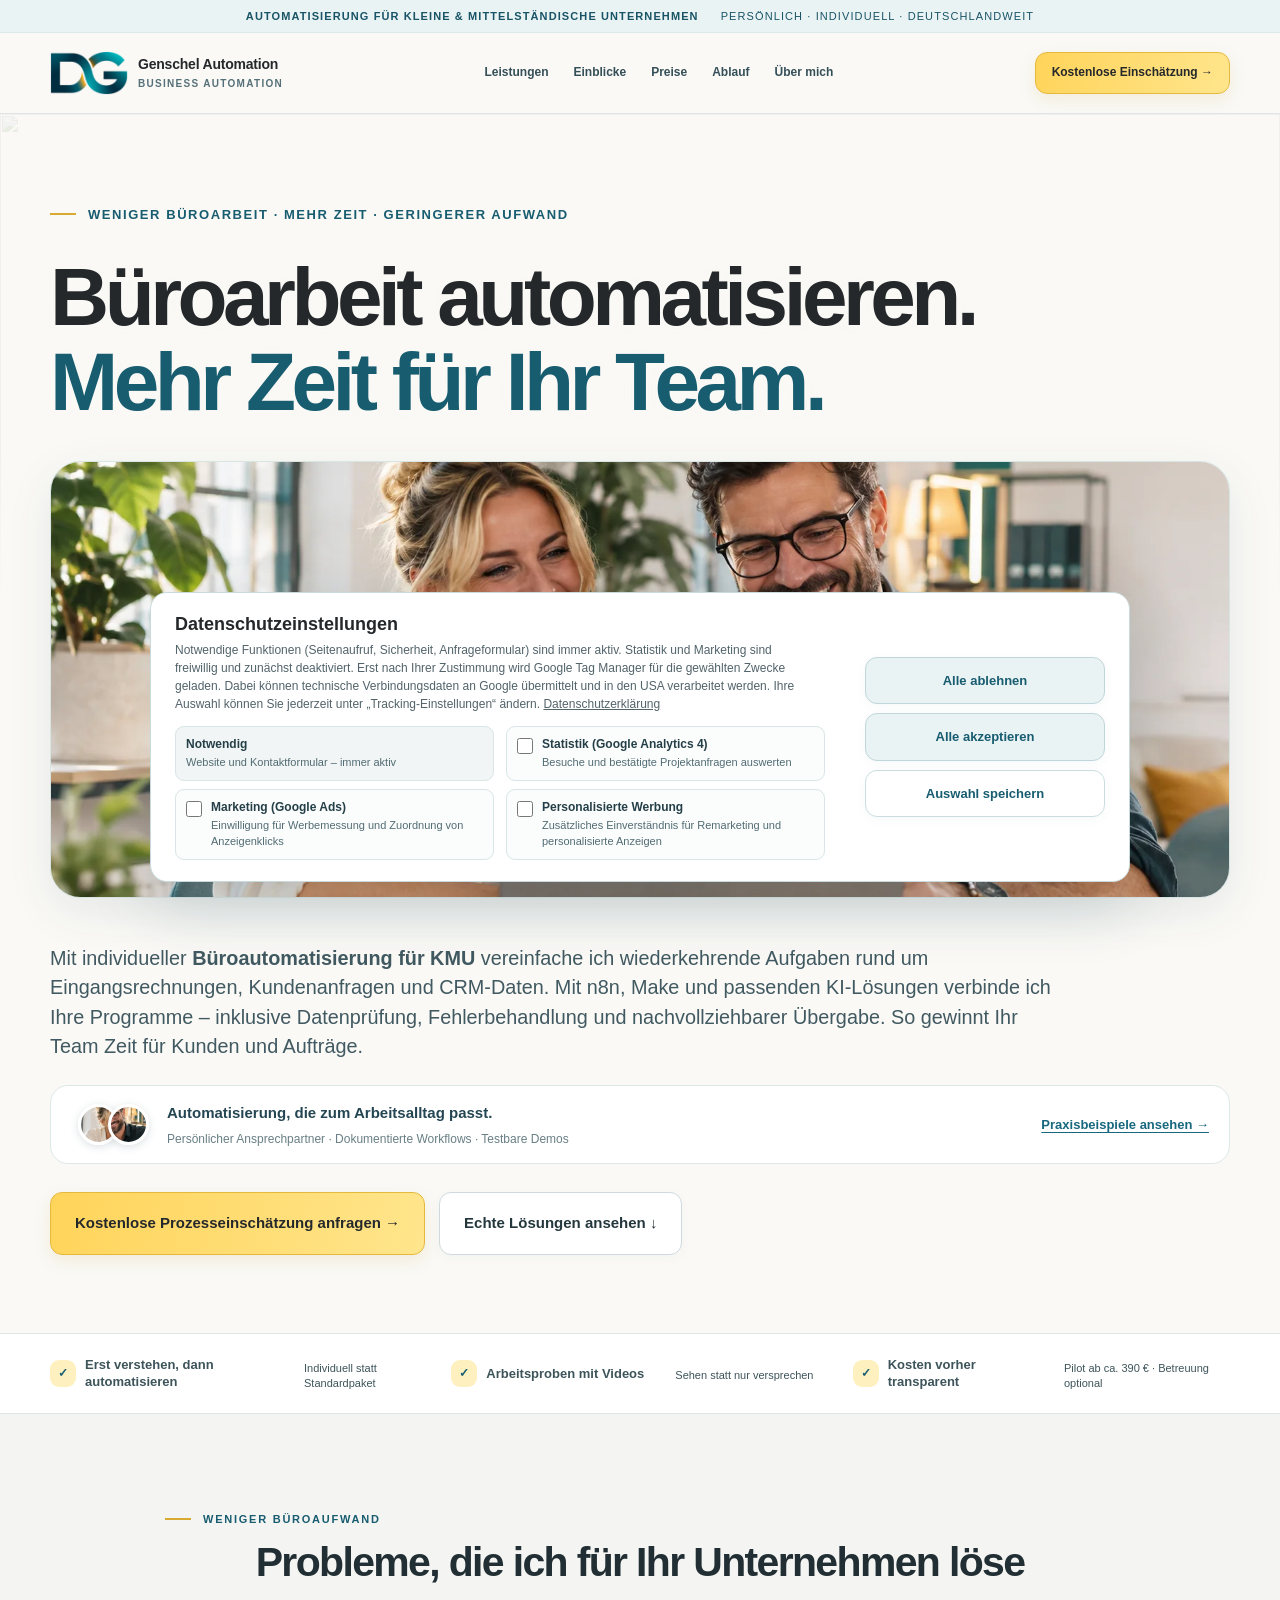
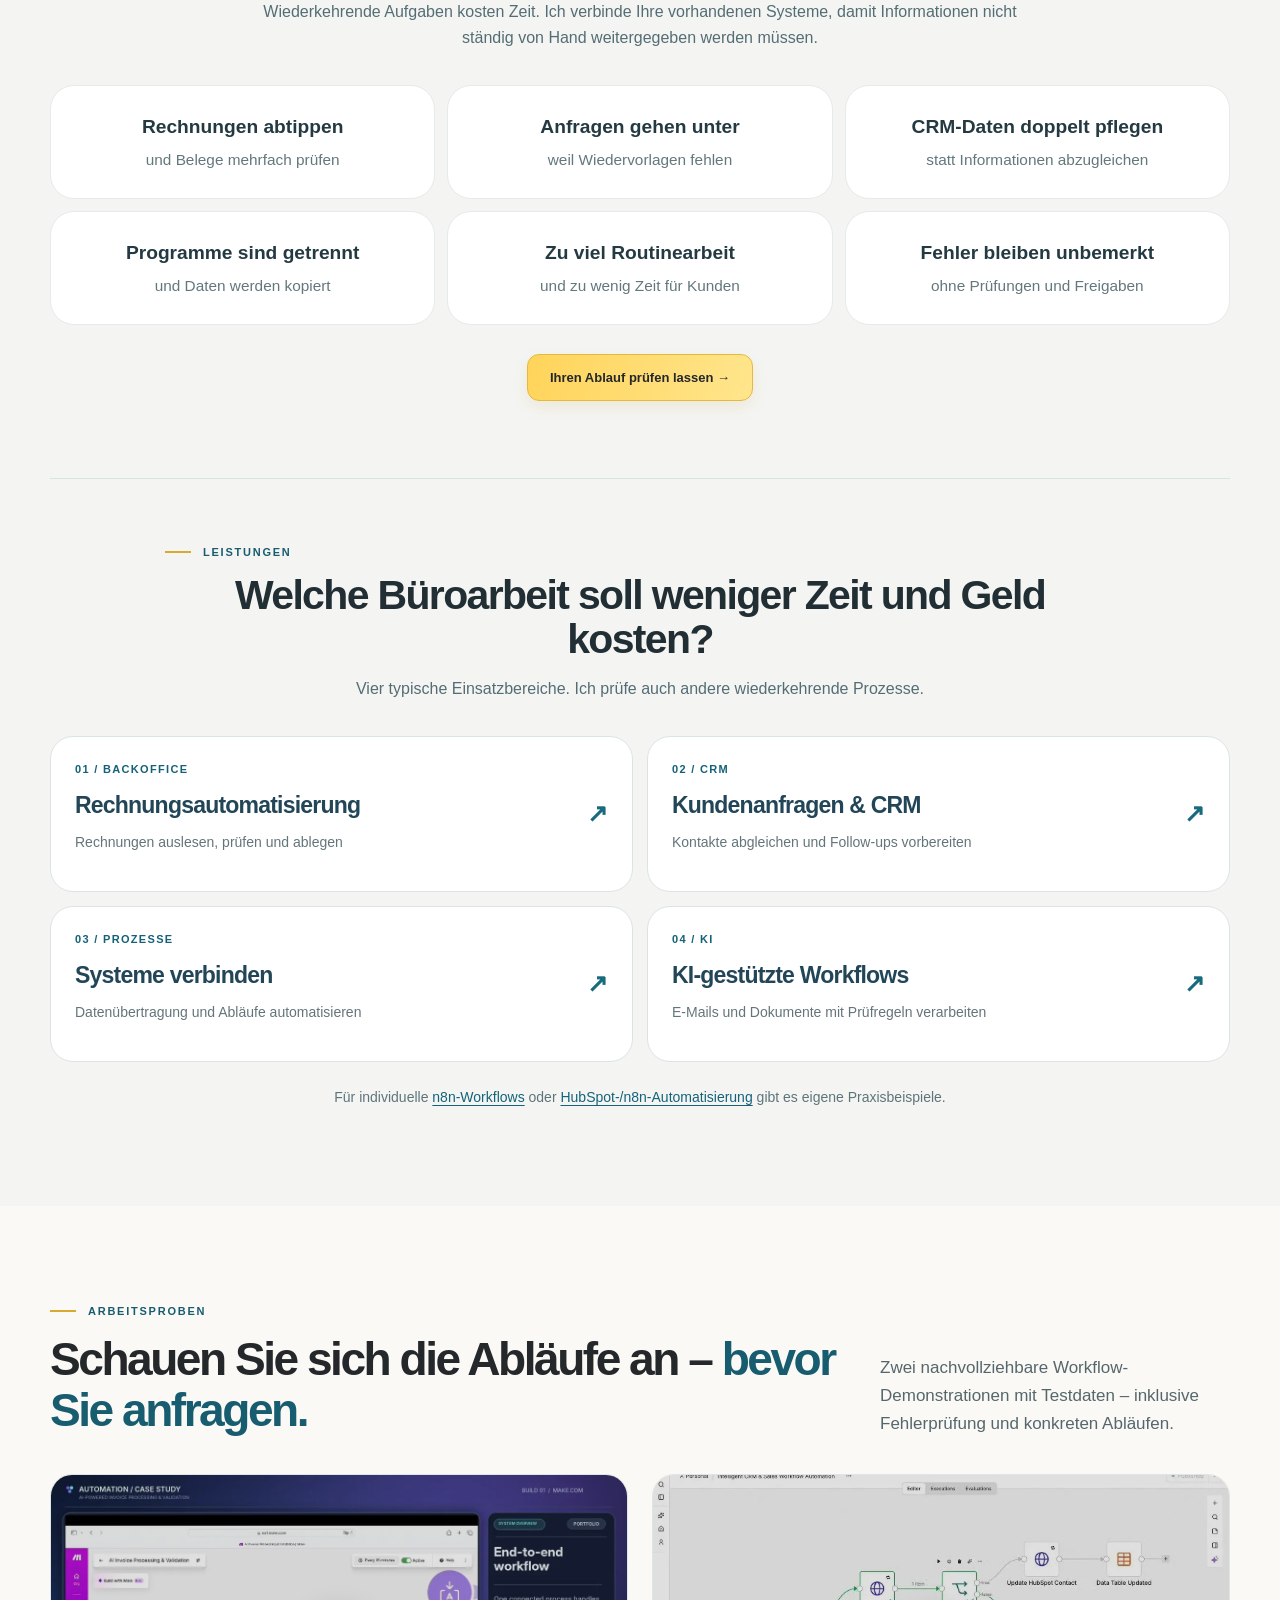
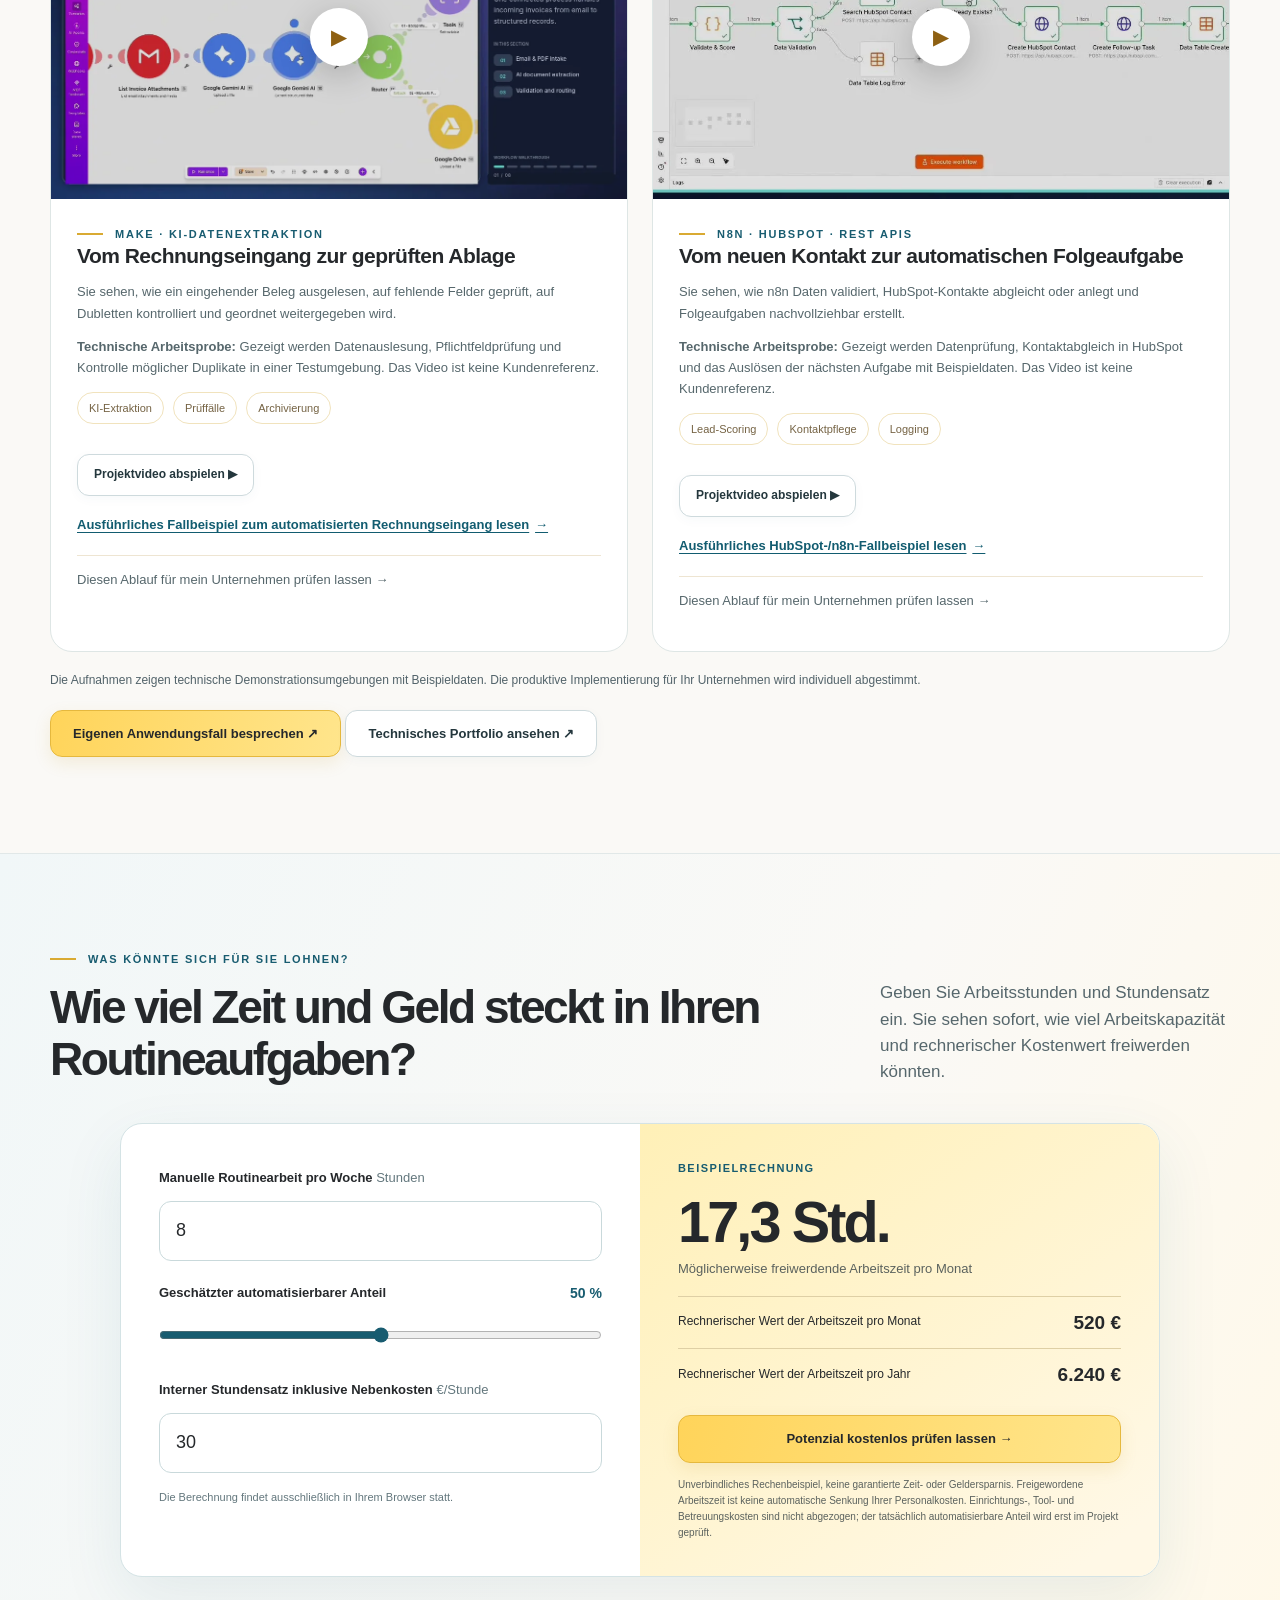
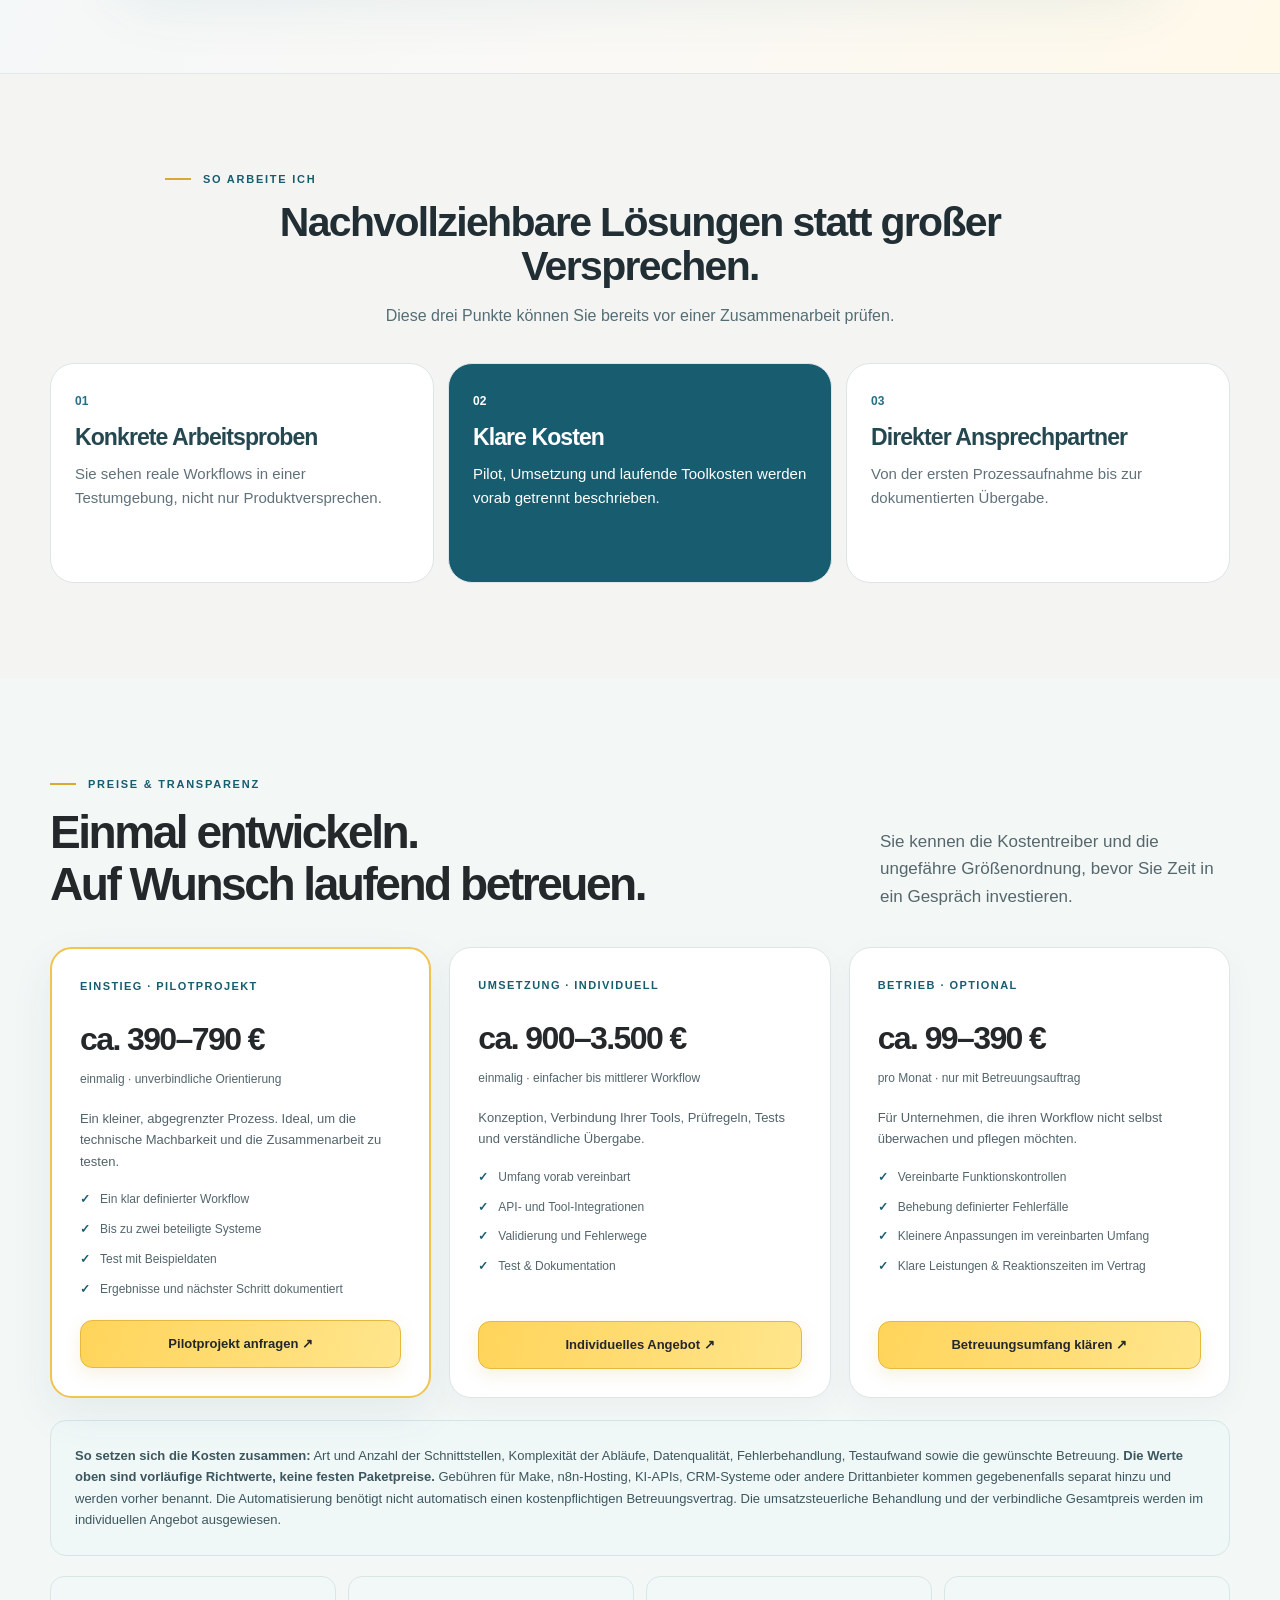
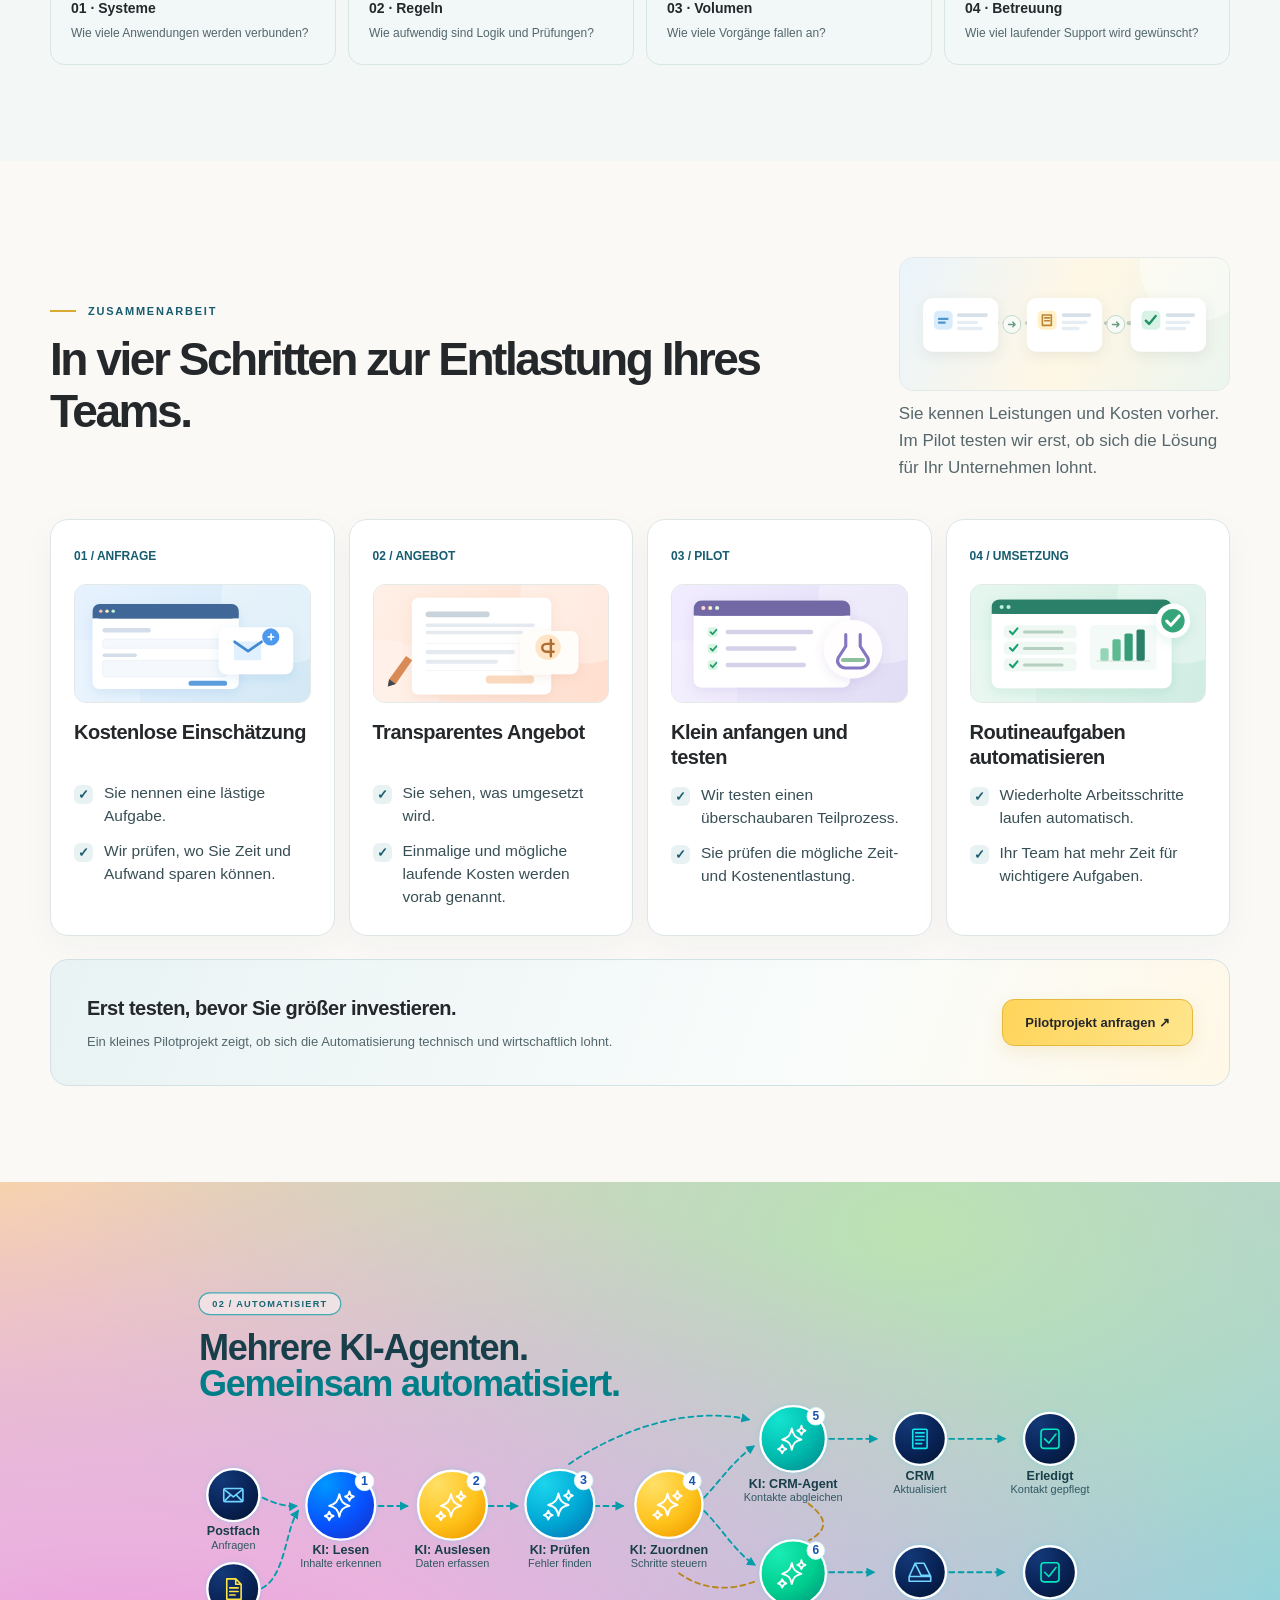
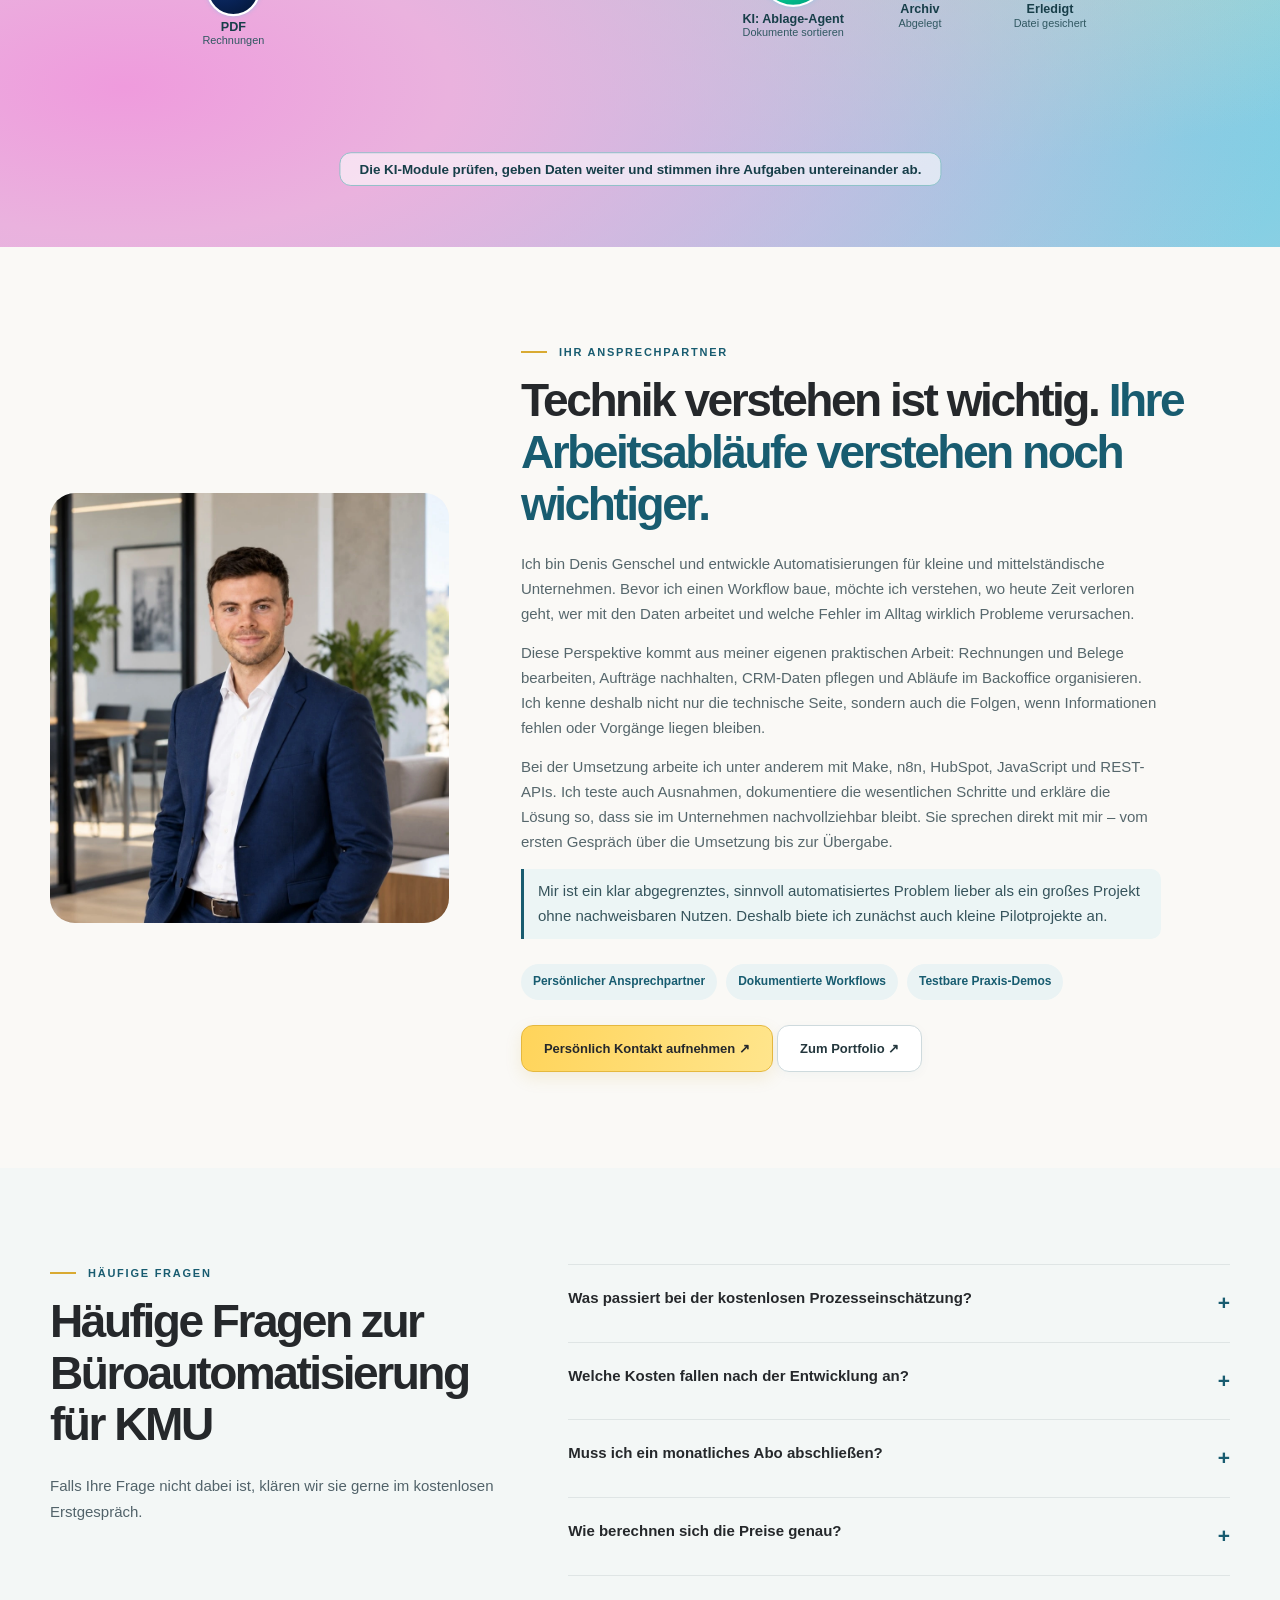
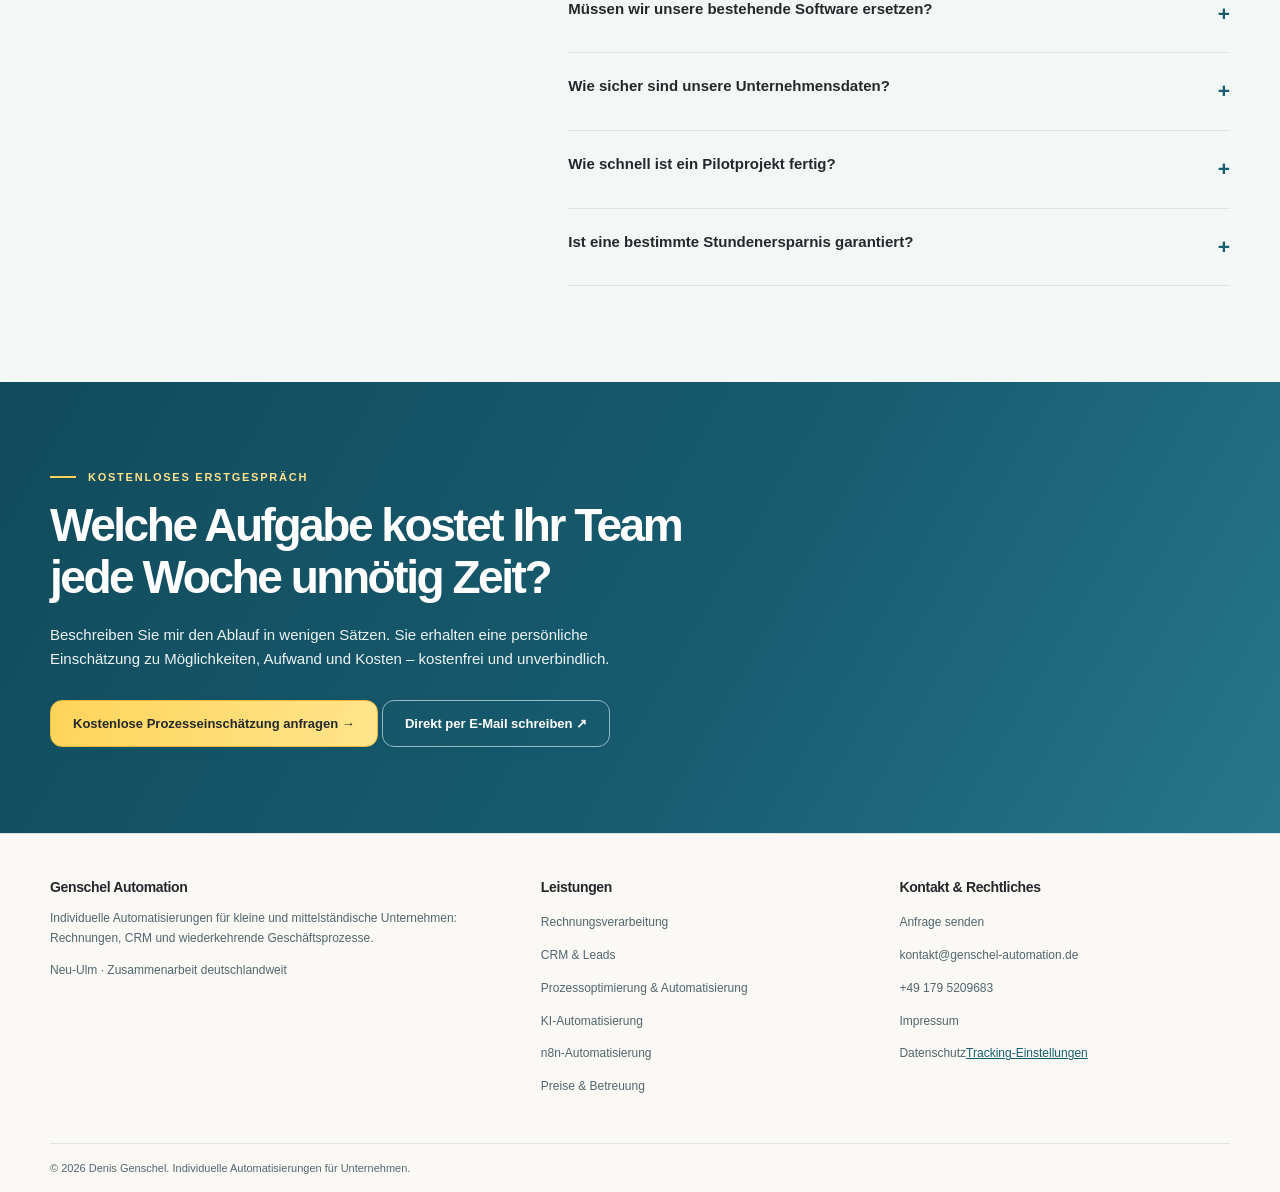
==== index.html @ 7e6f63ac "Add files via upload" ====
<!DOCTYPE html>

<html lang="de"><head><meta charset="utf-8"/><meta content="width=device-width,initial-scale=1" name="viewport"/><meta content="#FAF9F6" name="theme-color"/><title>Büroarbeit automatisieren für KMU | Genschel Automation</title><meta content="Büroautomatisierung für KMU: Rechnungen, CRM und Geschäftsprozesse mit n8n, Make und KI automatisieren. Persönliche Umsetzung, Pilot ab ca. 390 €." name="description"/><meta content="website" property="og:type"/><meta content="Büroarbeit automatisieren für KMU | Genschel Automation" property="og:title"/><meta content="Büroautomatisierung für KMU: Rechnungen, CRM und Geschäftsprozesse mit n8n, Make und KI automatisieren. Persönliche Umsetzung, Pilot ab ca. 390 €." property="og:description"/><link href="assets/style.css?v=8.1-consent-v6" rel="stylesheet"/><link href="assets/ki-pastel-v8.css?v=8.0" rel="stylesheet"/><link href="assets/redesign-nov16.css?v=3" rel="stylesheet"/><script defer="" src="assets/config.js?v=7.1-ga4-consent1"></script><script defer="" src="assets/privacy.js?v=8.1-consent-v6"></script><script defer="" src="assets/app.js?v=7.1-formspree-success1"></script><link href="https://genschel-automation.de/" rel="canonical"/><link href="/favicon.ico" rel="icon" sizes="16x16 32x32 48x48 64x64 128x128 256x256" type="image/x-icon"/><link href="/favicon.png" rel="icon" sizes="256x256" type="image/png"/><meta content="de_DE" property="og:locale"/><meta content="Genschel Automation" property="og:site_name"/><meta content="https://genschel-automation.de/" property="og:url"/><meta content="https://genschel-automation.de/assets/social-preview.webp" property="og:image"/><meta content="1200" property="og:image:width"/><meta content="630" property="og:image:height"/><meta content="summary_large_image" name="twitter:card"/><meta content="Büroarbeit automatisieren für KMU | Genschel Automation" name="twitter:title"/><meta content="Büroautomatisierung für KMU: Rechnungen, CRM und Geschäftsprozesse mit n8n, Make und KI automatisieren. Persönliche Umsetzung, Pilot ab ca. 390 €." name="twitter:description"/><meta content="https://genschel-automation.de/assets/social-preview.webp" name="twitter:image"/><meta content="index, follow, max-image-preview:large" name="robots"/><script type="application/ld+json">[{"@context":"https://schema.org","@type":"ProfessionalService","@id":"https://genschel-automation.de/#unternehmen","name":"Genschel Automation","url":"https://genschel-automation.de/","image":"https://genschel-automation.de/assets/social-preview.webp","logo":"https://genschel-automation.de/assets/dg-logo.png","email":"kontakt@genschel-automation.de","telephone":"+49 179 5209683","description":"Individuelle KI- und Geschäftsprozessautomatisierung für kleine und mittlere Unternehmen in Deutschland.","address":{"@type":"PostalAddress","streetAddress":"Schillerstraße 22","postalCode":"89231","addressLocality":"Neu-Ulm","addressCountry":"DE"},"areaServed":{"@type":"Country","name":"Deutschland"},"hasOfferCatalog":{"@type":"OfferCatalog","name":"Automatisierungsdienstleistungen","itemListElement":[{"@type":"OfferCatalog","name":"Rechnungsverarbeitung automatisieren"},{"@type":"OfferCatalog","name":"CRM- und Kundenanfragen automatisieren"},{"@type":"OfferCatalog","name":"Individuelle Geschäftsprozessautomatisierung"}]},"alternateName":"Denis Genschel – Business Automation"},{"@context":"https://schema.org","@type":"WebSite","@id":"https://genschel-automation.de/#website","name":"Genschel Automation","url":"https://genschel-automation.de/","inLanguage":"de-DE","alternateName":"Denis Genschel – Business Automation"},{"@context":"https://schema.org","@type":"WebPage","@id":"https://genschel-automation.de/#webpage","url":"https://genschel-automation.de/","name":"Büroarbeit automatisieren für KMU | Genschel Automation","description":"Büroautomatisierung für KMU: Rechnungen, CRM und Geschäftsprozesse mit n8n, Make und KI automatisieren. Persönliche Umsetzung, Pilot ab ca. 390 €.","inLanguage":"de-DE","isPartOf":{"@id":"https://genschel-automation.de/#website"}}]</script>
<style id="homepage-seo-usability-update">
/* Genschel Automation: homepage-only service cards and optional animation shortcut. */
#leistungen .services.services--four {grid-template-columns:repeat(2,minmax(0,1fr));}
#leistungen .services.services--four .service-card {min-width:0;}
.scroll-story .story-skip-link {
  position:absolute;z-index:40;right:clamp(16px,3vw,48px);bottom:clamp(18px,3vw,35px);
  display:inline-flex;align-items:center;justify-content:center;
  max-width:calc(100% - 32px);padding:12px 18px;
  border:1px solid rgba(24,93,112,.35);border-radius:999px;
  color:#123f4d;background:rgba(255,255,255,.96);
  font-size:14px;font-weight:750;line-height:1.3;text-align:center;
  box-shadow:0 8px 24px rgba(0,36,49,.17);text-decoration:none;
}
.scroll-story .story-skip-link:hover,.scroll-story .story-skip-link:focus-visible {
  background:#e8f7f6;border-color:#158a9a;color:#0f4552;
}
.scroll-story .story-skip-link:focus-visible {outline:3px solid #f0bd45;outline-offset:3px;}
#willkommen, #ueber-mich {scroll-margin-top:82px;}
@media(max-width:760px) {
  #leistungen .services.services--four {grid-template-columns:1fr;}
  .scroll-story .story-skip-link {right:14px;bottom:12px;padding:10px 14px;font-size:12px;}
}

/* UX: Animation nach dem Ablauf; volle Breite, bisherige Bilder und Bewegungslogik beibehalten. */
.scroll-story { height:225svh; }
.scroll-story .story-sticky {
  height:clamp(410px, calc(88svh - var(--story-nav-height)), 760px);
  min-height:0;
}
@media (max-width:800px) {
  .scroll-story { height:210svh; }
  .scroll-story .story-sticky {
    height:clamp(390px, calc(91svh - var(--story-nav-height)), 680px);
    min-height:0;
  }
}
@media (max-width:560px) {
  .scroll-story { height:200svh; }
  .scroll-story .story-sticky {
    height:clamp(350px, calc(92svh - var(--story-nav-height)), 630px);
    min-height:0;
  }
}
@media (prefers-reduced-motion:reduce) {
  .scroll-story { height:auto; }
  .scroll-story .story-sticky { position:relative;top:auto;height:min(72svh,660px);min-height:0; }
}
</style>
<style>.case-study-ref{margin:18px 0 12px}.case-study-link{display:inline-flex;align-items:center;gap:.45em;color:#125c70;font-weight:750;text-decoration:underline;text-underline-offset:.24em;line-height:1.55}.case-study-link:hover{color:#0c4051}</style></head><body><a class="skip" href="#main">Zum Inhalt springen</a><div class="topline"><div class="container"><b>Automatisierung für kleine &amp; mittelständische Unternehmen</b><span>Persönlich · Individuell · Deutschlandweit</span></div></div><header class="nav-wrap"><div class="container nav-inner"><a aria-label="Genschel Automation – Startseite" class="brand" href="/"><span aria-hidden="true" class="brand-mark"><img alt="" height="50" role="presentation" src="assets/dg-logo.png" width="88"/></span><span class="brand-name">Genschel Automation<small>Business Automation</small></span></a><nav aria-label="Hauptnavigation" class="nav-links" id="navLinks"><a href="/#leistungen">Leistungen</a><a href="/#projekte">Einblicke</a><a href="/#preise">Preise</a><a href="/#ablauf">Ablauf</a><a href="/#ueber-mich">Über mich</a></nav><a class="btn primary small" href="anfrage.html">Kostenlose Einschätzung →</a><button aria-controls="navLinks" aria-expanded="false" class="menu" id="menuBtn" type="button">Menü ☰</button></div></header><main id="main">
<section class="hero cinematic-hero dg-redesign-hero" id="willkommen"><div aria-hidden="true" class="dg-hero-network"><img alt="" decoding="async" src="assets/ki-netzwerk-original-hero.svg?v=20261116b"/></div><div class="container cinematic-copy"><div class="eyebrow">WENIGER BÜROARBEIT · MEHR ZEIT · GERINGERER AUFWAND</div><h1>Büroarbeit automatisieren.<span>Mehr Zeit für Ihr Team.</span></h1><figure class="dg-hero-customer-photo"><img alt="Zwei Personen besprechen gemeinsam eine Aufgabe am Laptop im Büro" decoding="async" fetchpriority="high" height="941" loading="eager" src="assets/team-im-buero-symbolbild.webp?v=20261116b" width="1672"/></figure><p class="lead">Mit individueller <strong>Büroautomatisierung für KMU</strong> vereinfache ich wiederkehrende Aufgaben rund um Eingangsrechnungen, Kundenanfragen und CRM-Daten. Mit n8n, Make und passenden KI-Lösungen verbinde ich Ihre Programme – inklusive Datenprüfung, Fehlerbehandlung und nachvollziehbarer Übergabe. So gewinnt Ihr Team Zeit für Kunden und Aufträge.</p><div class="dg-hero-trust"><div aria-hidden="true" class="dg-trust-faces"><span></span><span></span></div><div class="dg-trust-copy"><strong>Automatisierung, die zum Arbeitsalltag passt.</strong><small>Persönlicher Ansprechpartner · Dokumentierte Workflows · Testbare Demos</small></div><a class="dg-trust-link" href="#projekte">Praxisbeispiele ansehen →</a></div><div class="cta-line"><a class="btn primary" href="anfrage.html?quelle=startseite">Kostenlose Prozesseinschätzung anfragen →</a><a class="btn" href="#projekte">Echte Lösungen ansehen ↓</a></div></div></section>
<div class="trustband"><div class="container"><div><span class="tick">✓</span><strong>Erst verstehen, dann automatisieren</strong><small>Individuell statt Standardpaket</small></div><div><span class="tick">✓</span><strong>Arbeitsproben mit Videos</strong><small>Sehen statt nur versprechen</small></div><div><span class="tick">✓</span><strong>Kosten vorher transparent</strong><small>Pilot ab ca. 390 € · Betreuung optional</small></div></div></div>
<section class="section dg-solutions" id="leistungen"><div class="container">
<div class="dg-center-heading"><div class="eyebrow">Weniger Büroaufwand</div><h2>Probleme, die ich für Ihr Unternehmen löse</h2><p>Wiederkehrende Aufgaben kosten Zeit. Ich verbinde Ihre vorhandenen Systeme, damit Informationen nicht ständig von Hand weitergegeben werden müssen.</p></div>
<div class="dg-problem-grid">
<div class="dg-problem-card"><strong>Rechnungen abtippen</strong><span>und Belege mehrfach prüfen</span></div>
<div class="dg-problem-card"><strong>Anfragen gehen unter</strong><span>weil Wiedervorlagen fehlen</span></div>
<div class="dg-problem-card"><strong>CRM-Daten doppelt pflegen</strong><span>statt Informationen abzugleichen</span></div>
<div class="dg-problem-card"><strong>Programme sind getrennt</strong><span>und Daten werden kopiert</span></div>
<div class="dg-problem-card"><strong>Zu viel Routinearbeit</strong><span>und zu wenig Zeit für Kunden</span></div>
<div class="dg-problem-card"><strong>Fehler bleiben unbemerkt</strong><span>ohne Prüfungen und Freigaben</span></div>
</div>
<div class="dg-center-cta"><a class="btn primary" href="anfrage.html?quelle=probleme">Ihren Ablauf prüfen lassen →</a></div>
<div class="dg-solutions-compact"><div class="dg-center-heading"><div class="eyebrow">Leistungen</div><h2>Welche Büroarbeit soll weniger Zeit und Geld kosten?</h2><p>Vier typische Einsatzbereiche. Ich prüfe auch andere wiederkehrende Prozesse.</p></div>
<div class="dg-solution-links">
<a class="dg-solution-link" href="rechnungen-automatisieren.html"><span class="dg-service-index">01 / BACKOFFICE</span><strong>Rechnungsautomatisierung</strong><small>Rechnungen auslesen, prüfen und ablegen</small><b aria-hidden="true">↗</b></a>
<a class="dg-solution-link" href="crm-automatisieren.html"><span class="dg-service-index">02 / CRM</span><strong>Kundenanfragen &amp; CRM</strong><small>Kontakte abgleichen und Follow-ups vorbereiten</small><b aria-hidden="true">↗</b></a>
<a class="dg-solution-link" href="prozesse-automatisieren.html"><span class="dg-service-index">03 / PROZESSE</span><strong>Systeme verbinden</strong><small>Datenübertragung und Abläufe automatisieren</small><b aria-hidden="true">↗</b></a>
<a class="dg-solution-link" href="ki-automatisierung.html"><span class="dg-service-index">04 / KI</span><strong>KI-gestützte Workflows</strong><small>E-Mails und Dokumente mit Prüfregeln verarbeiten</small><b aria-hidden="true">↗</b></a>
</div><p class="dg-small-service-note">Für individuelle <a href="n8n-automatisierung.html">n8n-Workflows</a> oder <a href="n8n-hubspot-automatisierung.html">HubSpot-/n8n-Automatisierung</a> gibt es eigene Praxisbeispiele.</p></div></div></section>
<section class="section" id="projekte"><div class="container"><div class="section-head"><div><div class="eyebrow">Arbeitsproben</div><h2>Schauen Sie sich die Abläufe an – <em>bevor Sie anfragen.</em></h2></div><p>Zwei nachvollziehbare Workflow-Demonstrationen mit Testdaten – inklusive Fehlerprüfung und konkreten Abläufen.</p></div><div class="work-grid">
<article class="work-card"><button class="work-media" data-title="Rechnungsautomatisierung mit Make" data-video="https://genscheldenis-ops.github.io/assets/invoice-demo.mp4" type="button"><img alt="Make Workflow für automatisierte Rechnungsverarbeitung" loading="lazy" src="assets/invoice-cover.webp"/><span aria-hidden="true" class="play-round">▶</span></button><div class="work-body"><div class="eyebrow">Make · KI-Datenextraktion</div><h3>Vom Rechnungseingang zur geprüften Ablage</h3><p>Sie sehen, wie ein eingehender Beleg ausgelesen, auf fehlende Felder geprüft, auf Dubletten kontrolliert und geordnet weitergegeben wird.</p><p class="smallprint"><strong>Technische Arbeitsprobe:</strong> Gezeigt werden Datenauslesung, Pflichtfeldprüfung und Kontrolle möglicher Duplikate in einer Testumgebung. Das Video ist keine Kundenreferenz.</p><div class="fact-line"><span>KI-Extraktion</span><span>Prüffälle</span><span>Archivierung</span></div><button class="btn small" data-title="Rechnungsautomatisierung mit Make" data-video="https://genscheldenis-ops.github.io/assets/invoice-demo.mp4" type="button">Projektvideo abspielen ▶</button><p class="case-study-ref"><a class="case-study-link" href="eingangsrechnungen-automatisieren-make-ki.html">Ausführliches Fallbeispiel zum automatisierten Rechnungseingang lesen <span aria-hidden="true">→</span></a></p><p class="work-convert"><a class="arrow" href="anfrage.html?leistung=rechnung">Diesen Ablauf für mein Unternehmen prüfen lassen →</a></p></div></article>
<article class="work-card"><button class="work-media" data-title="CRM-Automatisierung mit n8n und HubSpot" data-video="https://pub-75876f06dc7c417a906c024fb928b8fb.r2.dev/crm-demo.mp4" type="button"><img alt="n8n Automatisierungsworkflow für HubSpot CRM" loading="lazy" src="assets/crm-cover.webp"/><span aria-hidden="true" class="play-round">▶</span></button><div class="work-body"><div class="eyebrow">n8n · HubSpot · REST APIs</div><h3>Vom neuen Kontakt zur automatischen Folgeaufgabe</h3><p>Sie sehen, wie n8n Daten validiert, HubSpot-Kontakte abgleicht oder anlegt und Folgeaufgaben nachvollziehbar erstellt.</p><p class="smallprint"><strong>Technische Arbeitsprobe:</strong> Gezeigt werden Datenprüfung, Kontaktabgleich in HubSpot und das Auslösen der nächsten Aufgabe mit Beispieldaten. Das Video ist keine Kundenreferenz.</p><div class="fact-line"><span>Lead-Scoring</span><span>Kontaktpflege</span><span>Logging</span></div><button class="btn small" data-title="CRM-Automatisierung mit n8n und HubSpot" data-video="https://pub-75876f06dc7c417a906c024fb928b8fb.r2.dev/crm-demo.mp4" type="button">Projektvideo abspielen ▶</button><p class="case-study-ref"><a class="case-study-link" href="n8n-hubspot-automatisierung.html">Ausführliches HubSpot-/n8n-Fallbeispiel lesen <span aria-hidden="true">→</span></a></p><p class="work-convert"><a class="arrow" href="anfrage.html?leistung=crm">Diesen Ablauf für mein Unternehmen prüfen lassen →</a></p></div></article>
</div><p class="smallprint" style="margin-top:19px">Die Aufnahmen zeigen technische Demonstrationsumgebungen mit Beispieldaten. Die produktive Implementierung für Ihr Unternehmen wird individuell abgestimmt.</p><div style="margin-top:20px"><a class="btn primary" href="anfrage.html">Eigenen Anwendungsfall besprechen ↗</a> <a class="btn" href="https://genscheldenis-ops.github.io/" rel="noopener noreferrer" target="_blank">Technisches Portfolio ansehen ↗</a></div></div></section>
<section class="section calculator-section" id="ersparnis"><div class="container"><div class="section-head"><div><div class="eyebrow">WAS KÖNNTE SICH FÜR SIE LOHNEN?</div><h2>Wie viel Zeit und Geld steckt in Ihren Routineaufgaben?</h2></div><p>Geben Sie Arbeitsstunden und Stundensatz ein. Sie sehen sofort, wie viel Arbeitskapazität und rechnerischer Kostenwert freiwerden könnten.</p></div><div class="calc-shell" id="savingsCalculator"><div class="calc-inputs"><label for="hoursWeek">Manuelle Routinearbeit pro Woche <span>Stunden</span></label><input id="hoursWeek" inputmode="decimal" max="168" min="0" step="0.5" type="number" value="8"/><label for="shareAutomatable">Geschätzter automatisierbarer Anteil <strong id="shareValue">50 %</strong></label><input id="shareAutomatable" max="100" min="0" step="5" type="range" value="50"/><label for="hourlyCost">Interner Stundensatz inklusive Nebenkosten <span>€/Stunde</span></label><input id="hourlyCost" inputmode="decimal" max="500" min="0" step="1" type="number" value="30"/><p class="calc-privacy">Die Berechnung findet ausschließlich in Ihrem Browser statt.</p></div><div aria-atomic="true" aria-live="polite" class="calc-results"><span class="calc-kicker">BEISPIELRECHNUNG</span><div class="calc-big" id="savedHours">17,3 Std.</div><p>Möglicherweise freiwerdende Arbeitszeit pro Monat</p><div class="calc-result-row"><span>Rechnerischer Wert der Arbeitszeit pro Monat</span><strong id="savedMonth">520 €</strong></div><div class="calc-result-row"><span>Rechnerischer Wert der Arbeitszeit pro Jahr</span><strong id="savedYear">6.240 €</strong></div><a class="btn primary" href="anfrage.html">Potenzial kostenlos prüfen lassen →</a><p class="calc-disclaimer">Unverbindliches Rechenbeispiel, keine garantierte Zeit- oder Geldersparnis. Freigewordene Arbeitszeit ist keine automatische Senkung Ihrer Personalkosten. Einrichtungs-, Tool- und Betreuungskosten sind nicht abgezogen; der tatsächlich automatisierbare Anteil wird erst im Projekt geprüft.</p></div></div></div></section>
<section class="section dg-trust-section" id="vertrauen"><div class="container"><div class="dg-center-heading"><div class="eyebrow">So arbeite ich</div><h2>Nachvollziehbare Lösungen statt großer Versprechen.</h2><p>Diese drei Punkte können Sie bereits vor einer Zusammenarbeit prüfen.</p></div><div class="dg-value-grid">
<article class="dg-value-card"><span aria-hidden="true">01</span><h3>Konkrete Arbeitsproben</h3><p>Sie sehen reale Workflows in einer Testumgebung, nicht nur Produktversprechen.</p></article>
<article class="dg-value-card dg-value-card-featured"><span aria-hidden="true">02</span><h3>Klare Kosten</h3><p>Pilot, Umsetzung und laufende Toolkosten werden vorab getrennt beschrieben.</p></article>
<article class="dg-value-card"><span aria-hidden="true">03</span><h3>Direkter Ansprechpartner</h3><p>Von der ersten Prozessaufnahme bis zur dokumentierten Übergabe.</p></article>
</div></div></section>
<!-- KUNDENSTIMMEN-VORLAGE (NICHT ÖFFENTLICH):
Diese Vorlage erst nach Freigabe von drei echten Rezensionen verwenden.
<section class="section dg-testimonials" id="kundenstimmen"><div class="container">
  <div class="dg-center-heading"><div class="eyebrow">Rückmeldungen</div><h2>Was Kundinnen und Kunden sagen</h2></div>
  <div class="dg-testimonial-grid">
    <blockquote class="dg-review"><p>[Originalzitat 1]</p><footer>[Name 1, nur mit Einwilligung]</footer></blockquote>
    <blockquote class="dg-review"><p>[Originalzitat 2]</p><footer>[Name 2, nur mit Einwilligung]</footer></blockquote>
    <blockquote class="dg-review"><p>[Originalzitat 3]</p><footer>[Name 3, nur mit Einwilligung]</footer></blockquote>
  </div>
</div></section>
-->
<section class="section alt" id="preise"><div class="container"><div class="section-head"><div><div class="eyebrow">Preise &amp; Transparenz</div><h2>Einmal entwickeln.<br/>Auf Wunsch laufend betreuen.</h2></div><p>Sie kennen die Kostentreiber und die ungefähre Größenordnung, bevor Sie Zeit in ein Gespräch investieren.</p></div><div class="pricing-grid">
<div class="price-box featured"><div class="price-top">Einstieg · Pilotprojekt</div><div class="price-amount">ca. 390–790 €</div><div class="price-type">einmalig · unverbindliche Orientierung</div><p>Ein kleiner, abgegrenzter Prozess. Ideal, um die technische Machbarkeit und die Zusammenarbeit zu testen.</p><ul><li>Ein klar definierter Workflow</li><li>Bis zu zwei beteiligte Systeme</li><li>Test mit Beispieldaten</li><li>Ergebnisse und nächster Schritt dokumentiert</li></ul><a class="btn primary" href="anfrage.html?leistung=pilot">Pilotprojekt anfragen ↗</a></div>
<div class="price-box"><div class="price-top">Umsetzung · Individuell</div><div class="price-amount">ca. 900–3.500 €</div><div class="price-type">einmalig · einfacher bis mittlerer Workflow</div><p>Konzeption, Verbindung Ihrer Tools, Prüfregeln, Tests und verständliche Übergabe.</p><ul><li>Umfang vorab vereinbart</li><li>API- und Tool-Integrationen</li><li>Validierung und Fehlerwege</li><li>Test &amp; Dokumentation</li></ul><a class="btn primary" href="anfrage.html?leistung=individuell">Individuelles Angebot ↗</a></div>
<div class="price-box"><div class="price-top">Betrieb · Optional</div><div class="price-amount">ca. 99–390 €</div><div class="price-type">pro Monat · nur mit Betreuungsauftrag</div><p>Für Unternehmen, die ihren Workflow nicht selbst überwachen und pflegen möchten.</p><ul><li>Vereinbarte Funktionskontrollen</li><li>Behebung definierter Fehlerfälle</li><li>Kleinere Anpassungen im vereinbarten Umfang</li><li>Klare Leistungen &amp; Reaktionszeiten im Vertrag</li></ul><a class="btn primary" href="anfrage.html?leistung=betreuung">Betreuungsumfang klären ↗</a></div></div>
<div class="pricing-note"><strong>So setzen sich die Kosten zusammen:</strong> Art und Anzahl der Schnittstellen, Komplexität der Abläufe, Datenqualität, Fehlerbehandlung, Testaufwand sowie die gewünschte Betreuung. <strong>Die Werte oben sind vorläufige Richtwerte, keine festen Paketpreise.</strong> Gebühren für Make, n8n-Hosting, KI-APIs, CRM-Systeme oder andere Drittanbieter kommen gegebenenfalls separat hinzu und werden vorher benannt. Die Automatisierung benötigt nicht automatisch einen kostenpflichtigen Betreuungsvertrag. Die umsatzsteuerliche Behandlung und der verbindliche Gesamtpreis werden im individuellen Angebot ausgewiesen.</div><div class="factor-grid"><div class="factor"><strong>01 · Systeme</strong><span>Wie viele Anwendungen werden verbunden?</span></div><div class="factor"><strong>02 · Regeln</strong><span>Wie aufwendig sind Logik und Prüfungen?</span></div><div class="factor"><strong>03 · Volumen</strong><span>Wie viele Vorgänge fallen an?</span></div><div class="factor"><strong>04 · Betreuung</strong><span>Wie viel laufender Support wird gewünscht?</span></div></div></div></section>
<section class="section" id="ablauf"><div class="container"><div class="section-head"><div><div class="eyebrow">Zusammenarbeit</div><h2>In vier Schritten zur Entlastung Ihres Teams.</h2></div><div class="process-summary"><img alt="Illustration einer geordneten Zusammenarbeit von Anfrage über Angebot zur fertigen Lösung" class="process-summary-img" decoding="async" height="280" loading="lazy" src="assets/process-summary.svg" width="700"/><p>Sie kennen Leistungen und Kosten vorher. Im Pilot testen wir erst, ob sich die Lösung für Ihr Unternehmen lohnt.</p></div></div><div class="step-grid"><div class="step"><span class="num">01 / ANFRAGE</span><img alt="Notizbuch für die erste Prozessanfrage" class="step-photo" decoding="async" height="340" loading="lazy" src="assets/step-anfrage.svg" width="750"/><h3>Kostenlose Einschätzung</h3><ul class="benefit-list step-benefit-list"><li>Sie nennen eine lästige Aufgabe.</li><li>Wir prüfen, wo Sie Zeit und Aufwand sparen können.</li></ul></div><div class="step"><span class="num">02 / ANGEBOT</span><img alt="Angebotsdokument für die Festlegung des Projektumfangs" class="step-photo" decoding="async" height="340" loading="lazy" src="assets/step-angebot.svg" width="750"/><h3>Transparentes Angebot</h3><ul class="benefit-list step-benefit-list"><li>Sie sehen, was umgesetzt wird.</li><li>Einmalige und mögliche laufende Kosten werden vorab genannt.</li></ul></div><div class="step"><span class="num">03 / PILOT</span><img alt="Abgehakte Prüfliste für ein getestetes Pilotprojekt" class="step-photo" decoding="async" height="340" loading="lazy" src="assets/step-pilot.svg" width="750"/><h3>Klein anfangen und testen</h3><ul class="benefit-list step-benefit-list"><li>Wir testen einen überschaubaren Teilprozess.</li><li>Sie prüfen die mögliche Zeit- und Kostenentlastung.</li></ul></div><div class="step"><span class="num">04 / UMSETZUNG</span><img alt="Dashboard mit grüner Statusanzeige für die produktive Umsetzung" class="step-photo" decoding="async" height="340" loading="lazy" src="assets/step-umsetzung.svg" width="750"/><h3>Routineaufgaben automatisieren</h3><ul class="benefit-list step-benefit-list"><li>Wiederholte Arbeitsschritte laufen automatisch.</li><li>Ihr Team hat mehr Zeit für wichtigere Aufgaben.</li></ul></div></div><div class="mid-cta"><div><strong>Erst testen, bevor Sie größer investieren.</strong><p>Ein kleines Pilotprojekt zeigt, ob sich die Automatisierung technisch und wirtschaftlich lohnt.</p></div><a class="btn primary" href="anfrage.html?leistung=pilot">Pilotprojekt anfragen ↗</a></div></div></section>
<section aria-label="Von manueller Büroarbeit zum automatisierten Arbeitsablauf" class="scroll-story dg-story-static" id="start-animation" style="--story-progress:0;">
<div class="story-sticky">
<div class="story-stage">
<div class="ki-workflow-scene" data-artwork-version="8.0-vector-mesh">
<div aria-hidden="true" class="ki-pastel-background"></div>
<svg aria-labelledby="ki-desktop-title ki-desktop-desc" class="ki-artwork ki-artwork-desktop" preserveaspectratio="xMidYMid slice" role="img" viewbox="0 0 1983 793" xmlns="http://www.w3.org/2000/svg">
<title id="ki-desktop-title">Mehrere KI-Agenten. Gemeinsam automatisiert.</title>
<desc id="ki-desktop-desc">Postfach-Anfragen und PDF-Rechnungen durchlaufen die KI-Agenten Lesen, Auslesen, Prüfen und Zuordnen. CRM-Agent und Ablage-Agent übernehmen Kontaktpflege und Dokumentenablage.</desc>
<defs>
<radialgradient cx="28%" cy="20%" id="ki-desktop-navy" r="95%"><stop offset="0%" stop-color="#133978"></stop><stop offset="62%" stop-color="#082255"></stop><stop offset="100%" stop-color="#041737"></stop></radialgradient>
<radialgradient cx="28%" cy="20%" id="ki-desktop-blue" r="95%"><stop offset="0%" stop-color="#0097ff"></stop><stop offset="62%" stop-color="#0752ff"></stop><stop offset="100%" stop-color="#1535cc"></stop></radialgradient>
<radialgradient cx="28%" cy="20%" id="ki-desktop-amber" r="95%"><stop offset="0%" stop-color="#ffe066"></stop><stop offset="62%" stop-color="#ffc21b"></stop><stop offset="100%" stop-color="#ef9c00"></stop></radialgradient>
<radialgradient cx="28%" cy="20%" id="ki-desktop-cyan" r="95%"><stop offset="0%" stop-color="#1cd5ed"></stop><stop offset="62%" stop-color="#00a7d4"></stop><stop offset="100%" stop-color="#0578b6"></stop></radialgradient>
<radialgradient cx="28%" cy="20%" id="ki-desktop-teal" r="95%"><stop offset="0%" stop-color="#13e4d0"></stop><stop offset="62%" stop-color="#00baad"></stop><stop offset="100%" stop-color="#008f92"></stop></radialgradient>
<radialgradient cx="28%" cy="20%" id="ki-desktop-green" r="95%"><stop offset="0%" stop-color="#19ecb4"></stop><stop offset="62%" stop-color="#00cd8e"></stop><stop offset="100%" stop-color="#009e7f"></stop></radialgradient>
<filter color-interpolation-filters="sRGB" height="190%" id="ki-desktop-glow" width="190%" x="-45%" y="-45%"><fedropshadow dx="0" dy="0" flood-color="#26cff2" flood-opacity=".30" stddeviation="2.5"></fedropshadow></filter>
<marker id="ki-desktop-arrow" markerheight="5" markerwidth="5" orient="auto" refx="8" refy="5" viewbox="0 0 10 10"><path d="M0 0 L10 5 L0 10Z" fill="#049da9"></path></marker>
</defs>
<path class="ki-connection" d="M542 376 C558 384 572 387 582 386" marker-end="url(#ki-desktop-arrow)" stroke-dasharray="6 5" stroke-width="2.2"></path>
<path class="ki-connection" d="M541 484 C569 470 569 414 584 392" marker-end="url(#ki-desktop-arrow)" stroke-dasharray="6 5" stroke-width="2.2"></path>
<path class="ki-connection" d="M680 386 L714 386" marker-end="url(#ki-desktop-arrow)" stroke-dasharray="6 5" stroke-width="2.2"></path>
<path class="ki-connection" d="M811 386 L845 386" marker-end="url(#ki-desktop-arrow)" stroke-dasharray="6 5" stroke-width="2.2"></path>
<path class="ki-connection" d="M937 386 L971 386" marker-end="url(#ki-desktop-arrow)" stroke-dasharray="6 5" stroke-width="2.2"></path>
<path class="ki-connection" d="M1068 376 C1090 352 1105 330 1127 315" marker-end="url(#ki-desktop-arrow)" stroke-dasharray="6 5" stroke-width="2.2"></path>
<path class="ki-connection" d="M1068 392 C1090 414 1106 442 1128 456" marker-end="url(#ki-desktop-arrow)" stroke-dasharray="6 5" stroke-width="2.2"></path>
<path class="ki-connection" d="M907 336 C974 290 1056 268 1121 283" marker-end="url(#ki-desktop-arrow)" stroke-dasharray="6 5" stroke-width="2.2"></path>
<path class="ki-connection ki-connection-gold" d="M1038 466 C1070 489 1103 486 1131 475" stroke-dasharray="6 5" stroke-width="2.2"></path>
<path class="ki-connection ki-connection-gold" d="M1192 383 C1215 401 1216 414 1193 427" stroke-dasharray="6 5" stroke-width="2.2"></path>
<path class="ki-connection" d="M1217 306 L1273 306" marker-end="url(#ki-desktop-arrow)" stroke-dasharray="6 5" stroke-width="2.2"></path>
<path class="ki-connection" d="M1360 306 L1426 306" marker-end="url(#ki-desktop-arrow)" stroke-dasharray="6 5" stroke-width="2.2"></path>
<path class="ki-connection" d="M1217 465 L1270 465" marker-end="url(#ki-desktop-arrow)" stroke-dasharray="6 5" stroke-width="2.2"></path>
<path class="ki-connection" d="M1360 465 L1425 465" marker-end="url(#ki-desktop-arrow)" stroke-dasharray="6 5" stroke-width="2.2"></path>
<g class="ki-node" data-node="mail" transform="translate(507 373)"><circle fill="url(#ki-desktop-navy)" filter="url(#ki-desktop-glow)" r="31" stroke="#ffffff" stroke-width="2.8"></circle><g fill="none" stroke="#70d4ff" stroke-linecap="round" stroke-linejoin="round" stroke-width="2.7" transform="scale(0.7130)"><rect height="22" rx="2" width="32" x="-16" y="-11"></rect><path d="M-15 -9 L0 3 L15 -9 M-15 10 L-5 0 M15 10 L5 0"></path></g>
</g>
<g class="ki-node" data-node="pdf" transform="translate(507 485)"><circle fill="url(#ki-desktop-navy)" filter="url(#ki-desktop-glow)" r="31" stroke="#ffffff" stroke-width="2.8"></circle><g fill="none" stroke="#ffe342" stroke-linecap="round" stroke-linejoin="round" stroke-width="2.7" transform="scale(0.7130)"><path d="M-11 -17 H4 L13 -8 V17 H-11 Z M4 -17 V-8 H13 M-6 -2 H8 M-6 4 H8 M-6 10 H3"></path></g>
</g>
<g class="ki-node" data-node="1" transform="translate(635 385)"><circle fill="url(#ki-desktop-blue)" filter="url(#ki-desktop-glow)" r="41" stroke="#ffffff" stroke-width="2.8"></circle><g fill="none" stroke="#ffffff" stroke-linecap="round" stroke-linejoin="round" stroke-width="2.7" transform="scale(0.8610)"><path d="M-2 -15 C0 -5 3 -2 12 1 C3 3 0 6 -2 16 C-4 6 -7 3 -16 1 C-7 -2 -4 -5 -2 -15Z"></path><path d="M12 -19 C13 -14 14 -13 18 -12 C14 -11 13 -10 12 -6 C11 -10 10 -11 6 -12 C10 -13 11 -14 12 -19Z"></path><path d="M-16 9 C-15 13 -14 14 -10 15 C-14 16 -15 17 -16 21 C-17 17 -18 16 -22 15 C-18 14 -17 13 -16 9Z"></path></g>
<circle cx="28.29" cy="-28.29" fill="#ffffff" r="11.07" stroke="#d7f8ff" stroke-width="1"></circle><text fill="#1454b6" font-family="Arial,Helvetica,sans-serif" font-size="14.94" font-weight="700" text-anchor="middle" x="28.29" y="-24.08">1</text>
</g>
<g class="ki-node" data-node="2" transform="translate(768 385)"><circle fill="url(#ki-desktop-amber)" filter="url(#ki-desktop-glow)" r="41" stroke="#ffffff" stroke-width="2.8"></circle><g fill="none" stroke="#ffffff" stroke-linecap="round" stroke-linejoin="round" stroke-width="2.7" transform="scale(0.8610)"><path d="M-2 -15 C0 -5 3 -2 12 1 C3 3 0 6 -2 16 C-4 6 -7 3 -16 1 C-7 -2 -4 -5 -2 -15Z"></path><path d="M12 -19 C13 -14 14 -13 18 -12 C14 -11 13 -10 12 -6 C11 -10 10 -11 6 -12 C10 -13 11 -14 12 -19Z"></path><path d="M-16 9 C-15 13 -14 14 -10 15 C-14 16 -15 17 -16 21 C-17 17 -18 16 -22 15 C-18 14 -17 13 -16 9Z"></path></g>
<circle cx="28.29" cy="-28.29" fill="#ffffff" r="11.07" stroke="#d7f8ff" stroke-width="1"></circle><text fill="#1454b6" font-family="Arial,Helvetica,sans-serif" font-size="14.94" font-weight="700" text-anchor="middle" x="28.29" y="-24.08">2</text>
</g>
<g class="ki-node" data-node="3" transform="translate(896 384)"><circle fill="url(#ki-desktop-cyan)" filter="url(#ki-desktop-glow)" r="41" stroke="#ffffff" stroke-width="2.8"></circle><g fill="none" stroke="#ffffff" stroke-linecap="round" stroke-linejoin="round" stroke-width="2.7" transform="scale(0.8610)"><path d="M-2 -15 C0 -5 3 -2 12 1 C3 3 0 6 -2 16 C-4 6 -7 3 -16 1 C-7 -2 -4 -5 -2 -15Z"></path><path d="M12 -19 C13 -14 14 -13 18 -12 C14 -11 13 -10 12 -6 C11 -10 10 -11 6 -12 C10 -13 11 -14 12 -19Z"></path><path d="M-16 9 C-15 13 -14 14 -10 15 C-14 16 -15 17 -16 21 C-17 17 -18 16 -22 15 C-18 14 -17 13 -16 9Z"></path></g>
<circle cx="28.29" cy="-28.29" fill="#ffffff" r="11.07" stroke="#d7f8ff" stroke-width="1"></circle><text fill="#1454b6" font-family="Arial,Helvetica,sans-serif" font-size="14.94" font-weight="700" text-anchor="middle" x="28.29" y="-24.08">3</text>
</g>
<g class="ki-node" data-node="4" transform="translate(1026 384)"><circle fill="url(#ki-desktop-amber)" filter="url(#ki-desktop-glow)" r="40" stroke="#ffffff" stroke-width="2.8"></circle><g fill="none" stroke="#ffffff" stroke-linecap="round" stroke-linejoin="round" stroke-width="2.7" transform="scale(0.8400)"><path d="M-2 -15 C0 -5 3 -2 12 1 C3 3 0 6 -2 16 C-4 6 -7 3 -16 1 C-7 -2 -4 -5 -2 -15Z"></path><path d="M12 -19 C13 -14 14 -13 18 -12 C14 -11 13 -10 12 -6 C11 -10 10 -11 6 -12 C10 -13 11 -14 12 -19Z"></path><path d="M-16 9 C-15 13 -14 14 -10 15 C-14 16 -15 17 -16 21 C-17 17 -18 16 -22 15 C-18 14 -17 13 -16 9Z"></path></g>
<circle cx="27.60" cy="-27.60" fill="#ffffff" r="10.80" stroke="#d7f8ff" stroke-width="1"></circle><text fill="#1454b6" font-family="Arial,Helvetica,sans-serif" font-size="14.58" font-weight="700" text-anchor="middle" x="27.60" y="-23.50">4</text>
</g>
<g class="ki-node" data-node="5" transform="translate(1174 306)"><circle fill="url(#ki-desktop-teal)" filter="url(#ki-desktop-glow)" r="39" stroke="#ffffff" stroke-width="2.8"></circle><g fill="none" stroke="#ffffff" stroke-linecap="round" stroke-linejoin="round" stroke-width="2.7" transform="scale(0.8190)"><path d="M-2 -15 C0 -5 3 -2 12 1 C3 3 0 6 -2 16 C-4 6 -7 3 -16 1 C-7 -2 -4 -5 -2 -15Z"></path><path d="M12 -19 C13 -14 14 -13 18 -12 C14 -11 13 -10 12 -6 C11 -10 10 -11 6 -12 C10 -13 11 -14 12 -19Z"></path><path d="M-16 9 C-15 13 -14 14 -10 15 C-14 16 -15 17 -16 21 C-17 17 -18 16 -22 15 C-18 14 -17 13 -16 9Z"></path></g>
<circle cx="26.91" cy="-26.91" fill="#ffffff" r="10.53" stroke="#d7f8ff" stroke-width="1"></circle><text fill="#1454b6" font-family="Arial,Helvetica,sans-serif" font-size="14.22" font-weight="700" text-anchor="middle" x="26.91" y="-22.91">5</text>
</g>
<g class="ki-node" data-node="6" transform="translate(1174 466)"><circle fill="url(#ki-desktop-green)" filter="url(#ki-desktop-glow)" r="39" stroke="#ffffff" stroke-width="2.8"></circle><g fill="none" stroke="#ffffff" stroke-linecap="round" stroke-linejoin="round" stroke-width="2.7" transform="scale(0.8190)"><path d="M-2 -15 C0 -5 3 -2 12 1 C3 3 0 6 -2 16 C-4 6 -7 3 -16 1 C-7 -2 -4 -5 -2 -15Z"></path><path d="M12 -19 C13 -14 14 -13 18 -12 C14 -11 13 -10 12 -6 C11 -10 10 -11 6 -12 C10 -13 11 -14 12 -19Z"></path><path d="M-16 9 C-15 13 -14 14 -10 15 C-14 16 -15 17 -16 21 C-17 17 -18 16 -22 15 C-18 14 -17 13 -16 9Z"></path></g>
<circle cx="26.91" cy="-26.91" fill="#ffffff" r="10.53" stroke="#d7f8ff" stroke-width="1"></circle><text fill="#1454b6" font-family="Arial,Helvetica,sans-serif" font-size="14.22" font-weight="700" text-anchor="middle" x="26.91" y="-22.91">6</text>
</g>
<g class="ki-node" data-node="crm" transform="translate(1325 306)"><circle fill="url(#ki-desktop-navy)" filter="url(#ki-desktop-glow)" r="31" stroke="#ffffff" stroke-width="2.8"></circle><g fill="none" stroke="#10e4ee" stroke-linecap="round" stroke-linejoin="round" stroke-width="2.7" transform="scale(0.7130)"><rect height="32" rx="2" width="24" x="-12" y="-16"></rect><path d="M-7 -10 H7 M-7 -4 H7 M-7 2 H7 M-7 8 H3"></path></g>
</g>
<g class="ki-node" data-node="archive" transform="translate(1325 465)"><circle fill="url(#ki-desktop-navy)" filter="url(#ki-desktop-glow)" r="31" stroke="#ffffff" stroke-width="2.8"></circle><g fill="none" stroke="#73d5ff" stroke-linecap="round" stroke-linejoin="round" stroke-width="2.7" transform="scale(0.7130)"><path d="M-8 -15 H7 L18 7 V15 H-18 V7 Z M-8 -15 L2 5 H17 M-17 7 H17"></path></g>
</g>
<g class="ki-node" data-node="check" transform="translate(1480 306)"><circle fill="url(#ki-desktop-navy)" filter="url(#ki-desktop-glow)" r="31" stroke="#ffffff" stroke-width="2.8"></circle><g fill="none" stroke="#06e9bc" stroke-linecap="round" stroke-linejoin="round" stroke-width="2.7" transform="scale(0.7130)"><rect height="32" rx="5" width="30" x="-15" y="-16"></rect><path d="M-9 0 L-2 7 L10 -8"></path></g>
</g>
<g class="ki-node" data-node="check" transform="translate(1480 465)"><circle fill="url(#ki-desktop-navy)" filter="url(#ki-desktop-glow)" r="31" stroke="#ffffff" stroke-width="2.8"></circle><g fill="none" stroke="#06e9bc" stroke-linecap="round" stroke-linejoin="round" stroke-width="2.7" transform="scale(0.7130)"><rect height="32" rx="5" width="30" x="-15" y="-16"></rect><path d="M-9 0 L-2 7 L10 -8"></path></g>
</g>
<text class="ki-label" font-size="15" text-anchor="middle" x="507" y="421">Postfach</text>
<text class="ki-label-sub" font-size="13" text-anchor="middle" x="507" y="437">Anfragen</text>
<text class="ki-label" font-size="15" text-anchor="middle" x="507" y="535">PDF</text>
<text class="ki-label-sub" font-size="13" text-anchor="middle" x="507" y="551">Rechnungen</text>
<text class="ki-label" font-size="15" text-anchor="middle" x="635" y="443">KI: Lesen</text>
<text class="ki-label-sub" font-size="13" text-anchor="middle" x="635" y="459">Inhalte erkennen</text>
<text class="ki-label" font-size="15" text-anchor="middle" x="768" y="443">KI: Auslesen</text>
<text class="ki-label-sub" font-size="13" text-anchor="middle" x="768" y="459">Daten erfassen</text>
<text class="ki-label" font-size="15" text-anchor="middle" x="896" y="443">KI: Prüfen</text>
<text class="ki-label-sub" font-size="13" text-anchor="middle" x="896" y="459">Fehler finden</text>
<text class="ki-label" font-size="15" text-anchor="middle" x="1026" y="443">KI: Zuordnen</text>
<text class="ki-label-sub" font-size="13" text-anchor="middle" x="1026" y="459">Schritte steuern</text>
<text class="ki-label" font-size="15" text-anchor="middle" x="1174" y="364">KI: CRM-Agent</text>
<text class="ki-label-sub" font-size="13" text-anchor="middle" x="1174" y="380">Kontakte abgleichen</text>
<text class="ki-label" font-size="15" text-anchor="middle" x="1174" y="525">KI: Ablage-Agent</text>
<text class="ki-label-sub" font-size="13" text-anchor="middle" x="1174" y="541">Dokumente sortieren</text>
<text class="ki-label" font-size="15" text-anchor="middle" x="1325" y="355">CRM</text>
<text class="ki-label-sub" font-size="13" text-anchor="middle" x="1325" y="371">Aktualisiert</text>
<text class="ki-label" font-size="15" text-anchor="middle" x="1325" y="514">Archiv</text>
<text class="ki-label-sub" font-size="13" text-anchor="middle" x="1325" y="530">Abgelegt</text>
<text class="ki-label" font-size="15" text-anchor="middle" x="1480" y="355">Erledigt</text>
<text class="ki-label-sub" font-size="13" text-anchor="middle" x="1480" y="371">Kontakt gepflegt</text>
<text class="ki-label" font-size="15" text-anchor="middle" x="1480" y="514">Erledigt</text>
<text class="ki-label-sub" font-size="13" text-anchor="middle" x="1480" y="530">Datei gesichert</text>
<rect class="ki-badge" height="26" rx="13.0" width="169" x="466" y="132"></rect>
<text class="ki-eyebrow" font-size="11" text-anchor="middle" x="550.5" y="148.64">02 / AUTOMATISIERT</text>
<text class="ki-heading" font-size="43" x="466" y="212">Mehrere KI-Agenten.</text>
<text class="ki-heading ki-heading-accent" font-size="43" x="466" y="255">Gemeinsam automatisiert.</text>
<rect class="ki-caption-box" height="39" rx="13" width="716" x="634" y="680"></rect>
<text class="ki-caption" font-size="16" text-anchor="middle" x="992.0" y="705">Die KI-Module prüfen, geben Daten weiter und stimmen ihre Aufgaben untereinander ab.</text>
</svg>
<svg aria-labelledby="ki-mobile-title ki-mobile-desc" class="ki-artwork ki-artwork-mobile" preserveaspectratio="xMidYMid meet" role="img" viewbox="0 0 1086 1448" xmlns="http://www.w3.org/2000/svg">
<title id="ki-mobile-title">Mehrere KI-Agenten. Gemeinsam automatisiert.</title>
<desc id="ki-mobile-desc">Postfach-Anfragen und PDF-Rechnungen durchlaufen die KI-Agenten Lesen, Auslesen, Prüfen und Zuordnen. CRM-Agent und Ablage-Agent übernehmen Kontaktpflege und Dokumentenablage.</desc>
<defs>
<radialgradient cx="28%" cy="20%" id="ki-mobile-navy" r="95%"><stop offset="0%" stop-color="#133978"></stop><stop offset="62%" stop-color="#082255"></stop><stop offset="100%" stop-color="#041737"></stop></radialgradient>
<radialgradient cx="28%" cy="20%" id="ki-mobile-blue" r="95%"><stop offset="0%" stop-color="#0097ff"></stop><stop offset="62%" stop-color="#0752ff"></stop><stop offset="100%" stop-color="#1535cc"></stop></radialgradient>
<radialgradient cx="28%" cy="20%" id="ki-mobile-amber" r="95%"><stop offset="0%" stop-color="#ffe066"></stop><stop offset="62%" stop-color="#ffc21b"></stop><stop offset="100%" stop-color="#ef9c00"></stop></radialgradient>
<radialgradient cx="28%" cy="20%" id="ki-mobile-cyan" r="95%"><stop offset="0%" stop-color="#1cd5ed"></stop><stop offset="62%" stop-color="#00a7d4"></stop><stop offset="100%" stop-color="#0578b6"></stop></radialgradient>
<radialgradient cx="28%" cy="20%" id="ki-mobile-teal" r="95%"><stop offset="0%" stop-color="#13e4d0"></stop><stop offset="62%" stop-color="#00baad"></stop><stop offset="100%" stop-color="#008f92"></stop></radialgradient>
<radialgradient cx="28%" cy="20%" id="ki-mobile-green" r="95%"><stop offset="0%" stop-color="#19ecb4"></stop><stop offset="62%" stop-color="#00cd8e"></stop><stop offset="100%" stop-color="#009e7f"></stop></radialgradient>
<filter color-interpolation-filters="sRGB" height="190%" id="ki-mobile-glow" width="190%" x="-45%" y="-45%"><fedropshadow dx="0" dy="0" flood-color="#26cff2" flood-opacity=".30" stddeviation="4"></fedropshadow></filter>
<marker id="ki-mobile-arrow" markerheight="5" markerwidth="5" orient="auto" refx="8" refy="5" viewbox="0 0 10 10"><path d="M0 0 L10 5 L0 10Z" fill="#049da9"></path></marker>
</defs>
<path class="ki-connection" d="M376 294 C483 294 509 307 534 360" marker-end="url(#ki-mobile-arrow)" stroke-dasharray="10 8" stroke-width="3.8"></path>
<path class="ki-connection" d="M715 294 C610 291 571 310 545 359" marker-end="url(#ki-mobile-arrow)" stroke-dasharray="10 8" stroke-width="3.8"></path>
<path class="ki-connection" d="M615 467 L745 467" marker-end="url(#ki-mobile-arrow)" stroke-dasharray="10 8" stroke-width="3.8"></path>
<path class="ki-connection" d="M769 578 L769 616" marker-end="url(#ki-mobile-arrow)" stroke-dasharray="10 8" stroke-width="3.8"></path>
<path class="ki-connection" d="M645 707 L510 707" marker-end="url(#ki-mobile-arrow)" stroke-dasharray="10 8" stroke-width="3.8"></path>
<path class="ki-connection" d="M501 823 C557 859 598 864 659 869 C673 870 682 876 688 881" marker-end="url(#ki-mobile-arrow)" stroke-dasharray="10 8" stroke-width="3.8"></path>
<path class="ki-connection" d="M520 838 C512 865 478 866 433 867 C410 867 398 874 391 880" marker-end="url(#ki-mobile-arrow)" stroke-dasharray="10 8" stroke-width="3.8"></path>
<path class="ki-connection ki-connection-gold" d="M441 959 C527 981 573 975 641 959" stroke-dasharray="10 8" stroke-width="3.8"></path>
<path class="ki-connection" d="M286 1086 L283 1101" marker-end="url(#ki-mobile-arrow)" stroke-dasharray="10 8" stroke-width="3.8"></path>
<path class="ki-connection" d="M427 1087 L428 1101" marker-end="url(#ki-mobile-arrow)" stroke-dasharray="10 8" stroke-width="3.8"></path>
<path class="ki-connection" d="M658 1085 L657 1100" marker-end="url(#ki-mobile-arrow)" stroke-dasharray="10 8" stroke-width="3.8"></path>
<path class="ki-connection" d="M807 1086 L807 1100" marker-end="url(#ki-mobile-arrow)" stroke-dasharray="10 8" stroke-width="3.8"></path>
<path class="ki-connection" d="M322 1158 L366 1158" marker-end="url(#ki-mobile-arrow)" stroke-dasharray="10 8" stroke-width="3.8"></path>
<path class="ki-connection" d="M700 1158 L746 1158" marker-end="url(#ki-mobile-arrow)" stroke-dasharray="10 8" stroke-width="3.8"></path>
<g class="ki-node" data-node="mail" transform="translate(320 298)"><circle fill="url(#ki-mobile-navy)" filter="url(#ki-mobile-glow)" r="46" stroke="#ffffff" stroke-width="4"></circle><g fill="none" stroke="#70d4ff" stroke-linecap="round" stroke-linejoin="round" stroke-width="2.7" transform="scale(1.0580)"><rect height="22" rx="2" width="32" x="-16" y="-11"></rect><path d="M-15 -9 L0 3 L15 -9 M-15 10 L-5 0 M15 10 L5 0"></path></g>
</g>
<g class="ki-node" data-node="pdf" transform="translate(766 298)"><circle fill="url(#ki-mobile-navy)" filter="url(#ki-mobile-glow)" r="46" stroke="#ffffff" stroke-width="4"></circle><g fill="none" stroke="#ffe342" stroke-linecap="round" stroke-linejoin="round" stroke-width="2.7" transform="scale(1.0580)"><path d="M-11 -17 H4 L13 -8 V17 H-11 Z M4 -17 V-8 H13 M-6 -2 H8 M-6 4 H8 M-6 10 H3"></path></g>
</g>
<g class="ki-node" data-node="1" transform="translate(539 460)"><circle fill="url(#ki-mobile-blue)" filter="url(#ki-mobile-glow)" r="68" stroke="#ffffff" stroke-width="4"></circle><g fill="none" stroke="#ffffff" stroke-linecap="round" stroke-linejoin="round" stroke-width="2.7" transform="scale(1.4280)"><path d="M-2 -15 C0 -5 3 -2 12 1 C3 3 0 6 -2 16 C-4 6 -7 3 -16 1 C-7 -2 -4 -5 -2 -15Z"></path><path d="M12 -19 C13 -14 14 -13 18 -12 C14 -11 13 -10 12 -6 C11 -10 10 -11 6 -12 C10 -13 11 -14 12 -19Z"></path><path d="M-16 9 C-15 13 -14 14 -10 15 C-14 16 -15 17 -16 21 C-17 17 -18 16 -22 15 C-18 14 -17 13 -16 9Z"></path></g>
<circle cx="46.92" cy="-46.92" fill="#ffffff" r="18.36" stroke="#d7f8ff" stroke-width="1"></circle><text fill="#1454b6" font-family="Arial,Helvetica,sans-serif" font-size="24.79" font-weight="700" text-anchor="middle" x="46.92" y="-39.94">1</text>
</g>
<g class="ki-node" data-node="2" transform="translate(851 470)"><circle fill="url(#ki-mobile-amber)" filter="url(#ki-mobile-glow)" r="68" stroke="#ffffff" stroke-width="4"></circle><g fill="none" stroke="#ffffff" stroke-linecap="round" stroke-linejoin="round" stroke-width="2.7" transform="scale(1.4280)"><path d="M-2 -15 C0 -5 3 -2 12 1 C3 3 0 6 -2 16 C-4 6 -7 3 -16 1 C-7 -2 -4 -5 -2 -15Z"></path><path d="M12 -19 C13 -14 14 -13 18 -12 C14 -11 13 -10 12 -6 C11 -10 10 -11 6 -12 C10 -13 11 -14 12 -19Z"></path><path d="M-16 9 C-15 13 -14 14 -10 15 C-14 16 -15 17 -16 21 C-17 17 -18 16 -22 15 C-18 14 -17 13 -16 9Z"></path></g>
<circle cx="46.92" cy="-46.92" fill="#ffffff" r="18.36" stroke="#d7f8ff" stroke-width="1"></circle><text fill="#1454b6" font-family="Arial,Helvetica,sans-serif" font-size="24.79" font-weight="700" text-anchor="middle" x="46.92" y="-39.94">2</text>
</g>
<g class="ki-node" data-node="4" transform="translate(405 707)"><circle fill="url(#ki-mobile-amber)" filter="url(#ki-mobile-glow)" r="68" stroke="#ffffff" stroke-width="4"></circle><g fill="none" stroke="#ffffff" stroke-linecap="round" stroke-linejoin="round" stroke-width="2.7" transform="scale(1.4280)"><path d="M-2 -15 C0 -5 3 -2 12 1 C3 3 0 6 -2 16 C-4 6 -7 3 -16 1 C-7 -2 -4 -5 -2 -15Z"></path><path d="M12 -19 C13 -14 14 -13 18 -12 C14 -11 13 -10 12 -6 C11 -10 10 -11 6 -12 C10 -13 11 -14 12 -19Z"></path><path d="M-16 9 C-15 13 -14 14 -10 15 C-14 16 -15 17 -16 21 C-17 17 -18 16 -22 15 C-18 14 -17 13 -16 9Z"></path></g>
<circle cx="46.92" cy="-46.92" fill="#ffffff" r="18.36" stroke="#d7f8ff" stroke-width="1"></circle><text fill="#1454b6" font-family="Arial,Helvetica,sans-serif" font-size="24.79" font-weight="700" text-anchor="middle" x="46.92" y="-39.94">4</text>
</g>
<g class="ki-node" data-node="3" transform="translate(725 708)"><circle fill="url(#ki-mobile-cyan)" filter="url(#ki-mobile-glow)" r="68" stroke="#ffffff" stroke-width="4"></circle><g fill="none" stroke="#ffffff" stroke-linecap="round" stroke-linejoin="round" stroke-width="2.7" transform="scale(1.4280)"><path d="M-2 -15 C0 -5 3 -2 12 1 C3 3 0 6 -2 16 C-4 6 -7 3 -16 1 C-7 -2 -4 -5 -2 -15Z"></path><path d="M12 -19 C13 -14 14 -13 18 -12 C14 -11 13 -10 12 -6 C11 -10 10 -11 6 -12 C10 -13 11 -14 12 -19Z"></path><path d="M-16 9 C-15 13 -14 14 -10 15 C-14 16 -15 17 -16 21 C-17 17 -18 16 -22 15 C-18 14 -17 13 -16 9Z"></path></g>
<circle cx="46.92" cy="-46.92" fill="#ffffff" r="18.36" stroke="#d7f8ff" stroke-width="1"></circle><text fill="#1454b6" font-family="Arial,Helvetica,sans-serif" font-size="24.79" font-weight="700" text-anchor="middle" x="46.92" y="-39.94">3</text>
</g>
<g class="ki-node" data-node="5" transform="translate(352 962)"><circle fill="url(#ki-mobile-teal)" filter="url(#ki-mobile-glow)" r="69" stroke="#ffffff" stroke-width="4"></circle><g fill="none" stroke="#ffffff" stroke-linecap="round" stroke-linejoin="round" stroke-width="2.7" transform="scale(1.4490)"><path d="M-2 -15 C0 -5 3 -2 12 1 C3 3 0 6 -2 16 C-4 6 -7 3 -16 1 C-7 -2 -4 -5 -2 -15Z"></path><path d="M12 -19 C13 -14 14 -13 18 -12 C14 -11 13 -10 12 -6 C11 -10 10 -11 6 -12 C10 -13 11 -14 12 -19Z"></path><path d="M-16 9 C-15 13 -14 14 -10 15 C-14 16 -15 17 -16 21 C-17 17 -18 16 -22 15 C-18 14 -17 13 -16 9Z"></path></g>
<circle cx="47.61" cy="-47.61" fill="#ffffff" r="18.63" stroke="#d7f8ff" stroke-width="1"></circle><text fill="#1454b6" font-family="Arial,Helvetica,sans-serif" font-size="25.15" font-weight="700" text-anchor="middle" x="47.61" y="-40.53">5</text>
</g>
<g class="ki-node" data-node="6" transform="translate(715 962)"><circle fill="url(#ki-mobile-green)" filter="url(#ki-mobile-glow)" r="69" stroke="#ffffff" stroke-width="4"></circle><g fill="none" stroke="#ffffff" stroke-linecap="round" stroke-linejoin="round" stroke-width="2.7" transform="scale(1.4490)"><path d="M-2 -15 C0 -5 3 -2 12 1 C3 3 0 6 -2 16 C-4 6 -7 3 -16 1 C-7 -2 -4 -5 -2 -15Z"></path><path d="M12 -19 C13 -14 14 -13 18 -12 C14 -11 13 -10 12 -6 C11 -10 10 -11 6 -12 C10 -13 11 -14 12 -19Z"></path><path d="M-16 9 C-15 13 -14 14 -10 15 C-14 16 -15 17 -16 21 C-17 17 -18 16 -22 15 C-18 14 -17 13 -16 9Z"></path></g>
<circle cx="47.61" cy="-47.61" fill="#ffffff" r="18.63" stroke="#d7f8ff" stroke-width="1"></circle><text fill="#1454b6" font-family="Arial,Helvetica,sans-serif" font-size="25.15" font-weight="700" text-anchor="middle" x="47.61" y="-40.53">6</text>
</g>
<g class="ki-node" data-node="crm" transform="translate(278 1160)"><circle fill="url(#ki-mobile-navy)" filter="url(#ki-mobile-glow)" r="37" stroke="#ffffff" stroke-width="4"></circle><g fill="none" stroke="#10e4ee" stroke-linecap="round" stroke-linejoin="round" stroke-width="2.7" transform="scale(0.8510)"><rect height="32" rx="2" width="24" x="-12" y="-16"></rect><path d="M-7 -10 H7 M-7 -4 H7 M-7 2 H7 M-7 8 H3"></path></g>
</g>
<g class="ki-node" data-node="check" transform="translate(429 1160)"><circle fill="url(#ki-mobile-navy)" filter="url(#ki-mobile-glow)" r="37" stroke="#ffffff" stroke-width="4"></circle><g fill="none" stroke="#06e9bc" stroke-linecap="round" stroke-linejoin="round" stroke-width="2.7" transform="scale(0.8510)"><rect height="32" rx="5" width="30" x="-15" y="-16"></rect><path d="M-9 0 L-2 7 L10 -8"></path></g>
</g>
<g class="ki-node" data-node="archive" transform="translate(656 1160)"><circle fill="url(#ki-mobile-navy)" filter="url(#ki-mobile-glow)" r="37" stroke="#ffffff" stroke-width="4"></circle><g fill="none" stroke="#73d5ff" stroke-linecap="round" stroke-linejoin="round" stroke-width="2.7" transform="scale(0.8510)"><path d="M-8 -15 H7 L18 7 V15 H-18 V7 Z M-8 -15 L2 5 H17 M-17 7 H17"></path></g>
</g>
<g class="ki-node" data-node="check" transform="translate(809 1160)"><circle fill="url(#ki-mobile-navy)" filter="url(#ki-mobile-glow)" r="37" stroke="#ffffff" stroke-width="4"></circle><g fill="none" stroke="#06e9bc" stroke-linecap="round" stroke-linejoin="round" stroke-width="2.7" transform="scale(0.8510)"><rect height="32" rx="5" width="30" x="-15" y="-16"></rect><path d="M-9 0 L-2 7 L10 -8"></path></g>
</g>
<text class="ki-label" font-size="25" text-anchor="middle" x="320" y="367">Postfach</text>
<text class="ki-label-sub" font-size="23" text-anchor="middle" x="320" y="395">Anfragen</text>
<text class="ki-label" font-size="25" text-anchor="middle" x="766" y="367">PDF</text>
<text class="ki-label-sub" font-size="23" text-anchor="middle" x="766" y="395">Rechnungen</text>
<text class="ki-label" font-size="25" text-anchor="middle" x="539" y="553">KI: Lesen</text>
<text class="ki-label-sub" font-size="23" text-anchor="middle" x="539" y="581">Inhalte erkennen</text>
<text class="ki-label" font-size="25" text-anchor="middle" x="851" y="561">KI: Auslesen</text>
<text class="ki-label-sub" font-size="23" text-anchor="middle" x="851" y="589">Daten erfassen</text>
<text class="ki-label" font-size="25" text-anchor="middle" x="405" y="802">KI: Zuordnen</text>
<text class="ki-label-sub" font-size="23" text-anchor="middle" x="405" y="830">Schritte steuern</text>
<text class="ki-label" font-size="25" text-anchor="middle" x="725" y="802">KI: Prüfen</text>
<text class="ki-label-sub" font-size="23" text-anchor="middle" x="725" y="830">Fehler finden</text>
<text class="ki-label" font-size="25" text-anchor="middle" x="352" y="1052">KI: CRM-Agent</text>
<text class="ki-label-sub" font-size="23" text-anchor="middle" x="352" y="1080">Kontakte abgleichen</text>
<text class="ki-label" font-size="25" text-anchor="middle" x="715" y="1052">KI: Ablage-Agent</text>
<text class="ki-label-sub" font-size="23" text-anchor="middle" x="715" y="1080">Dokumente sortieren</text>
<text class="ki-label" font-size="25" text-anchor="middle" x="278" y="1222">CRM</text>
<text class="ki-label-sub" font-size="23" text-anchor="middle" x="278" y="1250">Aktualisiert</text>
<text class="ki-label" font-size="20" text-anchor="middle" x="429" y="1227">Kontakt gepflegt</text>
<text class="ki-label" font-size="25" text-anchor="middle" x="656" y="1222">Archiv</text>
<text class="ki-label-sub" font-size="23" text-anchor="middle" x="656" y="1250">Abgelegt</text>
<text class="ki-label" font-size="20" text-anchor="middle" x="809" y="1227">Datei gesichert</text>
<rect class="ki-badge" height="42" rx="21.0" width="270" x="164" y="43"></rect>
<text class="ki-eyebrow" font-size="17" text-anchor="middle" x="299.0" y="69.88">02 / AUTOMATISIERT</text>
<text class="ki-heading" font-size="64" x="164" y="161">Mehrere KI-Agenten.</text>
<text class="ki-heading ki-heading-accent" font-size="64" x="164" y="223">Gemeinsam automatisiert.</text>
<rect class="ki-caption-box" height="80" rx="24" width="735" x="177" y="1323"></rect>
<text class="ki-caption" font-size="23" text-anchor="middle" x="544.5" y="1358">Die KI-Module prüfen, geben Daten weiter und stimmen</text>
<text class="ki-caption" font-size="23" text-anchor="middle" x="544.5" y="1386">ihre Aufgaben untereinander ab.</text>
</svg>
</div>
</div>
</div>
</section>
<section class="section" id="ueber-mich"><div class="container about"><div class="about-photo"><img alt="Denis Genschel im modernen Büro, persönlicher Ansprechpartner für Business Automation" height="1266" loading="lazy" src="assets/denis-portrait.webp" width="952"/></div><div><div class="eyebrow">Ihr Ansprechpartner</div><h2>Technik verstehen ist wichtig. <em>Ihre Arbeitsabläufe verstehen noch wichtiger.</em></h2><p>Ich bin Denis Genschel und entwickle Automatisierungen für kleine und mittelständische Unternehmen. Bevor ich einen Workflow baue, möchte ich verstehen, wo heute Zeit verloren geht, wer mit den Daten arbeitet und welche Fehler im Alltag wirklich Probleme verursachen.</p><p>Diese Perspektive kommt aus meiner eigenen praktischen Arbeit: Rechnungen und Belege bearbeiten, Aufträge nachhalten, CRM-Daten pflegen und Abläufe im Backoffice organisieren. Ich kenne deshalb nicht nur die technische Seite, sondern auch die Folgen, wenn Informationen fehlen oder Vorgänge liegen bleiben.</p><p>Bei der Umsetzung arbeite ich unter anderem mit Make, n8n, HubSpot, JavaScript und REST-APIs. Ich teste auch Ausnahmen, dokumentiere die wesentlichen Schritte und erkläre die Lösung so, dass sie im Unternehmen nachvollziehbar bleibt. Sie sprechen direkt mit mir – vom ersten Gespräch über die Umsetzung bis zur Übergabe.</p><p class="about-honesty">Mir ist ein klar abgegrenztes, sinnvoll automatisiertes Problem lieber als ein großes Projekt ohne nachweisbaren Nutzen. Deshalb biete ich zunächst auch kleine Pilotprojekte an.</p><div class="about-points"><span>Persönlicher Ansprechpartner</span><span>Dokumentierte Workflows</span><span>Testbare Praxis-Demos</span></div><a class="btn primary" href="anfrage.html">Persönlich Kontakt aufnehmen ↗</a> <a class="btn" href="https://genscheldenis-ops.github.io/" rel="noopener noreferrer" target="_blank">Zum Portfolio ↗</a></div></div></section>
<section class="section alt" id="faq"><div class="container faq"><div><div class="eyebrow">Häufige Fragen</div><h2>Häufige Fragen zur Büroautomatisierung für KMU</h2><p class="sub" style="margin-top:22px">Falls Ihre Frage nicht dabei ist, klären wir sie gerne im kostenlosen Erstgespräch.</p></div><div class="faq-list"><details><summary>Was passiert bei der kostenlosen Prozesseinschätzung?</summary><p>Sie schildern die Aufgabe, die beteiligten Programme und das ungefähre Volumen. Ich bespreche mit Ihnen mögliche Ansätze und offene technische Fragen. Wenn es sinnvoll erscheint, erhalten Sie anschließend auf Wunsch ein individuelles Angebot. Ohne Kaufverpflichtung.</p></details>
<details><summary>Welche Kosten fallen nach der Entwicklung an?</summary><p>Einmalige Entwicklungs- und Einrichtungskosten sowie gegebenenfalls laufende Gebühren der verwendeten Software. Eine monatliche Betreuung durch mich ist optional und wird separat vereinbart.</p></details>
<details><summary>Muss ich ein monatliches Abo abschließen?</summary><p>Nein. Die entwickelte Automatisierung kann je nach eingesetzter Infrastruktur nach Übergabe auch eigenständig betrieben werden. Manche Drittanbieter rechnen ihre Nutzung monatlich ab; darüber informiere ich vorab.</p></details>
<details><summary>Wie berechnen sich die Preise genau?</summary><p>Entscheidend sind Anzahl und Art der verbundenen Tools, Daten- und Prüflogik, Fehlerfälle, Testaufwand sowie vereinbarte Wartung. Ein konkretes Angebot enthält die einzelnen Leistungsbestandteile und Kosten.</p></details>
<details><summary>Müssen wir unsere bestehende Software ersetzen?</summary><p>Meist nicht. Ziel ist es, vorhandene Programme sinnvoll miteinander zu verbinden. Ob eine Integration technisch möglich ist, hängt von den verfügbaren Schnittstellen und Zugriffsrechten ab.</p></details>
<details><summary>Wie sicher sind unsere Unternehmensdaten?</summary><p>Zugriffe und Datenflüsse werden vor dem Projekt besprochen. Ich plane mit möglichst wenig erforderlichen Berechtigungen und abgestimmten Speicherorten. Datenschutz- und gegebenenfalls Auftragsverarbeitungsanforderungen werden je nach eingesetzten Diensten geklärt.</p></details>
<details><summary>Wie schnell ist ein Pilotprojekt fertig?</summary><p>Das hängt von den beteiligten Systemen und verfügbaren Testdaten ab. Umfang, Zeitrahmen und Abnahmebedingungen legen wir vor dem Start verbindlich im Angebot fest.</p></details>
<details><summary>Ist eine bestimmte Stundenersparnis garantiert?</summary><p>Nein. Der Aufwand hängt von Datenqualität, Regeln, Ausnahmen und den vorhandenen Systemen ab. Die Beispielrechnung auf der Website ist eine Orientierung. Im Pilot prüfen wir, was realistisch automatisiert werden kann.</p></details></div></div></section>
</main><section class="closing"><div class="container"><div class="eyebrow">Kostenloses Erstgespräch</div><h2>Welche Aufgabe kostet Ihr Team jede Woche unnötig Zeit?</h2><p>Beschreiben Sie mir den Ablauf in wenigen Sätzen. Sie erhalten eine persönliche Einschätzung zu Möglichkeiten, Aufwand und Kosten – kostenfrei und unverbindlich.</p><a class="btn cream" href="anfrage.html">Kostenlose Prozesseinschätzung anfragen →</a> <a class="btn" href="mailto:kontakt@genschel-automation.de?subject=Anfrage%20Business%20Automation">Direkt per E-Mail schreiben ↗</a></div></section><footer class="footer"><div class="container foot-grid"><div><h3>Genschel Automation</h3><p>Individuelle Automatisierungen für kleine und mittelständische Unternehmen: Rechnungen, CRM und wiederkehrende Geschäftsprozesse.</p><p>Neu-Ulm · Zusammenarbeit deutschlandweit</p></div><div><h3>Leistungen</h3><ul><li><a href="rechnungen-automatisieren.html">Rechnungsverarbeitung</a></li><li><a href="crm-automatisieren.html">CRM &amp; Leads</a></li><li><a href="prozesse-automatisieren.html">Prozessoptimierung &amp; Automatisierung</a></li><li><a href="ki-automatisierung.html">KI-Automatisierung</a></li><li><a href="n8n-automatisierung.html">n8n-Automatisierung</a></li><li><a href="/#preise">Preise &amp; Betreuung</a></li></ul></div><div><h3>Kontakt &amp; Rechtliches</h3><ul><li><a href="anfrage.html">Anfrage senden</a></li><li><a href="mailto:kontakt@genschel-automation.de">kontakt@genschel-automation.de</a></li><li><a href="tel:+491795209683">+49 179 5209683</a></li><li><a href="impressum.html">Impressum</a></li><li><a href="datenschutz.html">Datenschutz</a><button class="privacy-settings-link" data-privacy-settings="" type="button">Tracking-Einstellungen</button></li></ul></div></div><div class="container copyright">© <span data-year="">2026</span> Denis Genschel. Individuelle Automatisierungen für Unternehmen.</div></footer><div class="mobile-cta"><a class="btn primary" href="anfrage.html">Kostenlose Prozesseinschätzung anfragen →</a></div><dialog aria-labelledby="videoTitle" class="video-dialog" id="videoDialog"><div class="dialog-bar"><span id="videoTitle">Projekt-Demo</span><button aria-label="Video schließen" class="closeVideo" type="button">×</button></div><div id="videoMount"></div><p>Das Video wird erst nach dem Anklicken von einem externen Anbieter geladen. Datenschutzinformationen finden Sie in der Datenschutzerklärung.</p></dialog></body></html>
---- assets/style.css ----
:root{--bg:#fffdf7;--ink:#242119;--sub:#6c6253;--accent:#916100;--accent-2:#fff0bf;--cream:#fff6dc;--line:#eee2c5;--w:#fff;--warm:#fff4d3;--amber:#e3af28;--max:1180px}
*{box-sizing:border-box}html{scroll-behavior:smooth;scroll-padding-top:93px}body{margin:0;font:15px/1.65 Inter,ui-sans-serif,-apple-system,BlinkMacSystemFont,"Segoe UI",sans-serif;background:var(--bg);color:var(--ink);-webkit-font-smoothing:antialiased}a{color:inherit;text-decoration:none}button,input,select,textarea{font:inherit}button{cursor:pointer}img{max-width:100%;display:block}::selection{color:#fff;background:var(--accent)}:focus-visible{outline:3px solid #e6ba3c;outline-offset:3px}.container{width:min(calc(100% - 48px),var(--max));margin:auto}.skip{position:absolute;left:-100vw;background:white;color:#332813;padding:10px;z-index:200}.skip:focus{left:12px;top:12px}.topline{background:#fff1b7;color:#493915;font-size:11px;letter-spacing:.1em;text-transform:uppercase}.topline .container{display:flex;justify-content:center;gap:22px;padding:7px;flex-wrap:wrap}.topline b{font-weight:750}.nav-wrap{position:sticky;top:0;z-index:100;background:rgba(250,250,247,.96);border-bottom:1px solid var(--line);backdrop-filter:blur(14px)}.nav-inner{min-height:80px;display:flex;align-items:center;justify-content:space-between;gap:20px}.brand{display:flex;gap:10px;align-items:center}.brand-mark{width:42px;height:42px;border-radius:13px;background:var(--ink);color:#fff;display:grid;place-items:center;font-weight:850;letter-spacing:-.08em;font-size:15px}.brand-name{font-size:14px;font-weight:800;line-height:1.13;letter-spacing:-.015em}.brand-name small{font-size:10px;text-transform:uppercase;display:block;font-weight:700;letter-spacing:.13em;color:var(--sub);margin-top:5px}.nav-links{display:flex;gap:25px;align-items:center}.nav-links a{font-size:12px;font-weight:700;color:#6f6249}.nav-links a:hover{color:var(--accent)}.btn{display:inline-flex;align-items:center;justify-content:center;gap:10px;min-height:47px;padding:12px 22px;font-weight:750;font-size:13px;border-radius:12px;border:1px solid var(--line);background:white;color:var(--ink);transition:transform .2s,background .2s,border-color .2s;box-shadow:0 2px 0 rgba(0,0,0,.03)}.btn:hover{transform:translateY(-2px);border-color:var(--accent)}.btn.primary{color:white;background:var(--accent);border-color:var(--accent)}.btn.primary:hover{background:#db9e15}.btn.cream{background:#fff3d0;border-color:#fff0c2;color:#322a1b}.btn.dark{background:var(--ink);color:white;border-color:var(--ink)}.btn.small{min-height:42px;font-size:12px;padding:10px 16px}.menu{display:none;border:1px solid var(--line);background:white;border-radius:10px;padding:8px 12px}.mobile-cta{display:none}.eyebrow{text-transform:uppercase;font-size:11px;letter-spacing:.16em;color:var(--accent);font-weight:850;display:flex;align-items:center;gap:12px}.eyebrow:before{content:"";display:inline-block;width:26px;height:2px;background:var(--accent)}h1,h2,h3,p{margin-top:0}h1{font-size:clamp(44px,5.4vw,80px);letter-spacing:-.067em;line-height:1.05;font-weight:820;margin:22px 0 24px}h2{font-size:clamp(32px,3.6vw,51px);line-height:1.12;letter-spacing:-.054em;margin:14px 0 0;font-weight:790}h3{font-size:21px;line-height:1.2;letter-spacing:-.025em;margin-bottom:13px}.lead{font-size:17px;line-height:1.8;color:#6c6253}.sub{color:var(--sub);line-height:1.72}.smallprint{font-size:12px;color:#877963;line-height:1.6}.hero{background:radial-gradient(circle at 74% 15%,#fff1c3 0,transparent 37%),linear-gradient(180deg,#fffefb,#fff9e7);overflow:hidden}.hero-grid{display:grid;grid-template-columns:1.04fr .96fr;gap:50px;align-items:center;padding:86px 0 90px}.hero h1 em{font-style:normal;color:var(--accent)}.hero-left .lead{max-width:550px}.cta-line{display:flex;gap:11px;flex-wrap:wrap;margin:29px 0 22px}.assurances{display:flex;flex-wrap:wrap;gap:18px;color:#786747;font-size:12px;font-weight:650}.assurances span:before{content:"✓";background:#ffeca3;padding:1px 5px;border-radius:100px;margin-right:7px;color:#9d6c0b}.hero-visual{position:relative;padding:35px;border-radius:30px;background:linear-gradient(145deg,#fff0b0,#fffaf0);min-height:470px;border:1px solid #f4dda0;box-shadow:0 38px 80px rgba(29,55,32,.1)}.visual-top{font-size:11px;color:#736751;text-transform:uppercase;letter-spacing:.12em;font-weight:800;display:flex;justify-content:space-between;margin-bottom:32px}.visual-card{background:white;box-shadow:0 13px 35px rgba(33,62,42,.09);border:1px solid #fff3d1;border-radius:15px;padding:18px;display:flex;align-items:center;gap:14px}.visual-card .ic{display:grid;place-items:center;width:45px;height:45px;background:#fff1c3;color:#aa7917;border-radius:12px;font-size:20px;font-weight:800}.visual-card strong{font-size:13px;display:block}.visual-card small{display:block;font-size:11px;color:var(--sub);margin-top:4px}.visual-card i{font-size:11px;margin-left:auto;background:#fff6d5;color:#946900;padding:4px 9px;border-radius:50px;font-style:normal;font-weight:750}.visual-line{height:29px;width:2px;background:linear-gradient(#efca6b,#fff0c0);margin-left:40px;position:relative}.visual-line:after{content:"⌄";position:absolute;bottom:-6px;left:-5px;color:var(--accent);font-weight:bold}.float-pill{position:absolute;right:-12px;bottom:30px;border-radius:12px;padding:11px 14px;background:var(--ink);color:#fff5d9;font-size:11px;font-weight:750;box-shadow:0 10px 26px #66521b21}.trustband{background:white;border-top:1px solid var(--line);border-bottom:1px solid var(--line)}.trustband .container{padding:22px 0;display:flex;align-items:center;justify-content:space-between;gap:23px;flex-wrap:wrap}.trustband div{display:flex;gap:9px;align-items:center;font-size:12px;color:#766a52}.trustband strong{color:#332b1d;font-size:13px}.trustband .tick{background:#fff2cb;color:var(--accent);padding:5px 8px;border-radius:9px;font-weight:bold}.section{padding:96px 0}.section.alt{background:#fffaf0}.section-head{display:flex;justify-content:space-between;gap:35px;align-items:end;margin-bottom:37px}.section-head p{max-width:350px;margin:0;color:var(--sub)}.section-title{max-width:725px}.services{display:grid;grid-template-columns:repeat(3,1fr);gap:18px}.service-card{background:white;border:1px solid var(--line);border-radius:22px;padding:30px;display:flex;flex-direction:column;min-height:380px;box-shadow:0 12px 30px rgba(35,59,42,.025)}.service-number{color:#c9b780;font-size:11px;letter-spacing:.1em;font-weight:800}.service-icon{width:50px;height:50px;background:#fff8e4;border-radius:14px;display:grid;place-items:center;color:var(--accent);font-size:24px;margin:24px 0 16px}.service-card p{color:var(--sub);font-size:13px}.service-card a.arrow{margin-top:auto;padding-top:22px;color:var(--accent);font-size:13px;font-weight:800}.service-card a.arrow:hover{text-decoration:underline}.mid-cta{display:flex;justify-content:space-between;gap:20px;align-items:center;border-radius:18px;background:#fce6a4;color:white;padding:32px 36px;margin-top:23px}.mid-cta strong{font-size:20px;letter-spacing:-.025em}.mid-cta p{color:#756044;font-size:13px;margin:6px 0 0}.mid-cta .btn{flex-shrink:0}.comparison{display:grid;grid-template-columns:1fr 1fr;gap:24px}.compare{background:#fff;padding:34px;border-radius:22px;border:1px solid var(--line)}.compare.after{background:#fff6db}.compare h3{margin:0 0 21px}.compare ul{margin:0;padding:0;list-style:none;display:grid;gap:17px}.compare li{display:flex;gap:11px;align-items:start;color:#6c614e;font-size:14px}.compare li:before{content:"—";color:#bd8277;font-weight:800}.compare.after li:before{content:"✓";color:#996c10}.work-grid{display:grid;grid-template-columns:1fr 1fr;gap:24px}.work-card{background:#fff;border-radius:22px;overflow:hidden;border:1px solid var(--line)}.work-media{position:relative;aspect-ratio:16/9;overflow:hidden;background:#f4e7c6;display:block;border:0;width:100%;padding:0;text-align:left;cursor:pointer}.work-media img{height:100%;width:100%;object-fit:cover;filter:brightness(.88);transition:transform .3s}.work-media:hover img{transform:scale(1.035)}.play-round{position:absolute;inset:0;margin:auto;width:58px;height:58px;border-radius:50%;background:#fff;color:#8e6012;display:grid;place-items:center;font-size:21px;box-shadow:0 8px 35px #0003}.work-body{padding:26px}.work-body p{font-size:13px;color:var(--sub)}.work-body .btn{margin-top:10px}.fact-line{display:flex;flex-wrap:wrap;gap:9px;margin:0 0 20px}.fact-line span{border:1px solid #f1e3bd;border-radius:99px;padding:6px 11px;font-size:11px;color:#756344}.pricing-grid{display:grid;grid-template-columns:repeat(3,1fr);gap:18px}.price-box{background:white;border:1px solid var(--line);border-radius:22px;padding:28px;display:flex;flex-direction:column}.price-box.featured{border:2px solid #e3ae2a;box-shadow:0 16px 35px #54401415}.price-top{font-size:11px;font-weight:850;letter-spacing:.13em;color:var(--accent);text-transform:uppercase}.price-amount{font-size:32px;font-weight:850;letter-spacing:-.05em;margin:18px 0 4px}.price-type{font-size:12px;color:var(--sub)}.price-box p{font-size:13px;color:var(--sub);margin:18px 0}.price-box ul{padding:0;margin:0 0 21px;list-style:none;display:grid;gap:10px}.price-box li{font-size:12px;color:#75684c;padding-left:20px;position:relative}.price-box li:before{content:"✓";left:0;position:absolute;color:#a4720e;font-weight:bold}.price-box .btn{margin-top:auto}.pricing-note{background:#fff9ea;border:1px solid #eadac0;padding:24px;border-radius:16px;margin-top:22px;font-size:13px;color:#574b37}.factor-grid{display:grid;grid-template-columns:repeat(4,1fr);gap:12px;margin-top:20px}.factor{padding:20px;background:#fff8e9;border-radius:14px;border:1px solid #f1e4c6}.factor strong{display:block;font-size:14px}.factor span{font-size:12px;color:var(--sub)}.step-grid{display:grid;grid-template-columns:repeat(4,1fr);gap:14px}.step{padding:25px;border:1px solid var(--line);border-radius:18px;background:white}.step .num{color:var(--accent);font-size:12px;font-weight:850}.step h3{font-size:18px;margin:21px 0 9px}.step p{font-size:13px;color:var(--sub);margin:0}.pilot-panel{border-radius:24px;background:#fff1c6;border:1px solid #f6d984;padding:42px;display:grid;grid-template-columns:1fr auto;gap:30px;align-items:center}.pilot-panel h2{margin:12px 0 16px}.pilot-panel p{max-width:750px;color:#796c54}.about{display:grid;grid-template-columns:.72fr 1.28fr;gap:72px;align-items:center}.about-photo{border-radius:25px;overflow:hidden;background:#fff1d7}.about-photo img{height:430px;width:100%;object-fit:cover;object-position:center}.about h2{margin-bottom:22px}.about p{color:var(--sub)}.about-points{display:flex;gap:9px;flex-wrap:wrap;margin:25px 0}.about-points span{background:#fff6de;color:#80600f;font-size:12px;padding:8px 12px;border-radius:30px;font-weight:650}.faq{display:grid;grid-template-columns:.7fr 1fr;gap:55px}.faq-list details{border-top:1px solid var(--line);padding:21px 0}.faq-list details:last-child{border-bottom:1px solid var(--line)}.faq-list summary{list-style:none;cursor:pointer;font-size:15px;font-weight:750;display:flex;justify-content:space-between;gap:15px}.faq-list summary::-webkit-details-marker{display:none}.faq-list summary:after{content:"+";font-size:21px;color:var(--accent)}.faq-list details[open] summary:after{content:"−"}.faq-list p{font-size:13px;color:var(--sub);padding-right:22px;margin:12px 0 0}.closing{padding:86px 0;background:#ffe69b;color:white}.closing h2{max-width:690px}.closing p{color:#685126;max-width:600px;margin:19px 0 28px}.closing .eyebrow{color:#f5ce63}.closing .eyebrow:before{background:#f5ce63}.footer{background:#fff5da;color:#3a3221}.foot-grid{display:grid;grid-template-columns:1.4fr 1fr 1fr;gap:28px;padding:45px 0}.footer h3{font-size:14px;margin:0 0 13px}.footer p,.footer a{font-size:12px;color:#685b3f}.footer a:hover{text-decoration:underline}.footer ul{margin:0;padding:0;list-style:none;display:grid;gap:8px}.copyright{border-top:1px solid #e7d4a5;padding:15px 0;color:#756a52;font-size:11px}.subhero{padding:83px 0 70px;background:linear-gradient(155deg,#fffbee,#fff0b9)}.subhero .grid{display:grid;grid-template-columns:1.2fr .8fr;gap:80px;align-items:center}.subhero h1{font-size:clamp(42px,5vw,65px)}.subhero .lead{max-width:600px}.aside-visual{background:white;border:1px solid #efdaad;border-radius:24px;padding:27px;box-shadow:0 22px 40px #45300c15}.aside-visual .label{font-size:12px;letter-spacing:.1em;text-transform:uppercase;color:var(--accent);font-weight:850}.flow-item{background:#fff9e5;border:1px solid #f3e5c4;border-radius:11px;padding:15px;font-size:13px;font-weight:750;margin:14px 0}.flow-arrow{text-align:center;color:var(--accent);font-size:22px;line-height:1}.bullets{padding:0;margin:23px 0;list-style:none;display:grid;gap:10px}.bullets li{display:flex;gap:9px;font-size:14px;color:#776449}.bullets li:before{content:"✓";font-weight:bold;color:var(--accent)}.inquiry-head{background:#fff1c3;padding:70px 0}.inquiry-layout{display:grid;grid-template-columns:1fr .65fr;gap:50px}.formbox{background:white;border-radius:23px;border:1px solid var(--line);padding:35px;box-shadow:0 18px 40px #47330014}.formbox label{display:block;font-size:12px;font-weight:800;margin:16px 0 6px}.formbox input,.formbox select,.formbox textarea{display:block;width:100%;border:1px solid #e8d9b6;background:#fffefa;color:#2e281c;border-radius:10px;padding:12px 13px;font-size:14px}.formbox textarea{min-height:135px;resize:vertical}.formbox .btn{width:100%;margin-top:22px}.formbox .hint{font-size:11px;color:var(--sub);margin-top:11px}.contact-card{border-radius:20px;background:#fff7e0;padding:24px;margin-bottom:14px}.contact-card strong{display:block;font-size:14px}.contact-card a{color:var(--accent);font-weight:750;font-size:15px;word-break:break-word}.flag{display:inline-block;font-size:11px;letter-spacing:.06em;padding:4px 9px;background:#fff1d4;border:1px solid #ebd8a9;border-radius:8px;color:#715a29;font-weight:750;margin-bottom:14px}.legal{max-width:760px;min-height:55vh}.legal h1{font-size:48px}.legal h2{font-size:24px;margin:27px 0 11px}.legal p{font-size:14px;color:#6d6152}.legal .warning{background:#fff1dc;border:1px solid #ecd9a9;border-radius:15px;padding:20px}.video-dialog{border:0;border-radius:20px;background:#221c12;padding:0;width:min(94vw,1020px);max-width:none;color:#fff;box-shadow:0 35px 80px #0009}.video-dialog::backdrop{background:#221b16dc}.dialog-bar{display:flex;align-items:center;justify-content:space-between;padding:13px 19px;font-weight:750;font-size:13px}.dialog-bar button{border:1px solid #a38a53;background:#55401b;color:#fff;font-size:23px;line-height:1;border-radius:40px;width:36px;height:36px}.video-dialog video{width:100%;display:block;max-height:75vh;background:black}.video-dialog p{padding:4px 18px 16px;font-size:11px;color:#fbe9a9;margin:0}.floating-help{position:fixed;bottom:20px;right:20px;z-index:90;background:#fff;border:1px solid var(--line);box-shadow:0 12px 35px #3c280d15;border-radius:15px;padding:8px 9px 8px 15px;display:flex;align-items:center;gap:15px;max-width:365px}.floating-help span{font-size:11px;color:#756953}.floating-help a{white-space:nowrap}.screen-reader{position:absolute;clip-path:inset(50%);width:1px;height:1px;overflow:hidden}
@media(max-width:1070px){.nav-links{gap:14px}.nav-links a{font-size:11px}.hero-grid{gap:25px}.hero-visual{padding:22px}.float-pill{right:5px}.factor-grid{grid-template-columns:repeat(2,1fr)}}
@media(max-width:810px){.nav-links{display:none;position:absolute;top:79px;left:0;right:0;background:#fff;border-bottom:1px solid var(--line);padding:24px;flex-direction:column;align-items:stretch;gap:18px}.nav-links.open{display:flex}.menu{display:inline-flex}.nav-inner>.btn{display:none}.hero-grid,.subhero .grid{grid-template-columns:1fr}.hero-visual{max-width:580px;width:100%;margin:auto;min-height:410px}.hero-grid{padding:60px 0}.services,.pricing-grid{grid-template-columns:1fr 1fr}.section{padding:68px 0}.step-grid{grid-template-columns:1fr 1fr}.about,.faq,.inquiry-layout{grid-template-columns:1fr;gap:28px}.about-photo{max-width:470px}.section-head{display:block}.section-head p{margin-top:17px}.pilot-panel{grid-template-columns:1fr}.floating-help{display:none}.mobile-cta{display:block;position:fixed;bottom:0;left:0;right:0;background:#fff;border-top:1px solid var(--line);padding:10px 16px;z-index:120}.mobile-cta .btn{width:100%}body{padding-bottom:68px}}
@media(max-width:580px){.container{width:min(calc(100% - 30px),var(--max))}.topline .container{font-size:10px;gap:9px}.hero h1{font-size:46px}.lead{font-size:15px}.hero-visual{min-height:340px;padding:20px}.visual-card{padding:12px}.float-pill{right:5px;bottom:13px;font-size:10px}.services,.pricing-grid,.comparison,.work-grid,.step-grid,.foot-grid,.factor-grid{grid-template-columns:1fr}.hero-grid{padding:43px 0 50px}.trustband .container{gap:13px}.service-card{min-height:280px}.section{padding:56px 0}.mid-cta{flex-direction:column;align-items:start;padding:28px}.about-photo img{height:340px}.inquiry-head{padding:50px 0}.subhero{padding:50px 0}.pilot-panel{padding:28px}.formbox{padding:25px}.closing{padding:65px 0}.contact-card{margin-bottom:10px}}
@media(prefers-reduced-motion:reduce){html{scroll-behavior:auto}*,*:before,*:after{transition:none!important}}


.visually-hidden{position:absolute!important;left:-10000px!important;width:1px!important;height:1px!important;overflow:hidden!important}
.formbox .privacy-confirm{display:flex;gap:12px;align-items:flex-start;font-weight:500;font-size:12px;line-height:1.55;background:#fff9e9;padding:13px;border:1px solid #f0e0bc;border-radius:12px;margin:19px 0 0}
.formbox .privacy-confirm input{width:20px;height:20px;margin:0;flex-shrink:0;accent-color:var(--accent)}
.formbox .privacy-confirm a{text-decoration:underline;color:var(--accent);font-weight:800}
.formbox button:disabled{opacity:.65;cursor:progress}
.form-message{font-size:13px;line-height:1.6;padding:0;margin-top:13px;color:var(--accent)}
.form-message:not(:empty){padding:13px 15px;background:#fff7db;border:1px solid #f1dda5;border-radius:10px}
.form-message.error{color:#8a322b;background:#fff0eb;border-color:#efc2b5}
.consent-banner{position:fixed;z-index:500;bottom:18px;left:18px;right:18px;max-width:980px;margin:auto;display:flex;gap:22px;align-items:center;justify-content:space-between;background:white;box-shadow:0 20px 65px #413b2535;border:1px solid #e0c98f;border-radius:17px;padding:21px 24px;color:var(--ink)}
.consent-banner strong{font-size:16px}.consent-banner p{font-size:12px;line-height:1.5;max-width:630px;margin:5px 0 0;color:var(--sub)}
.consent-banner a{text-decoration:underline}.consent-actions{display:flex;gap:9px;flex-shrink:0}
.privacy-settings-link{background:transparent;border:0;padding:0;color:#685b3f;text-decoration:underline;cursor:pointer;font-size:12px}
.privacy-settings-link:hover{color:white}
@media(max-width:810px){.consent-banner{bottom:83px;flex-direction:column;align-items:stretch;gap:13px}.consent-actions{justify-content:flex-end}}
@media(max-width:440px){.consent-banner{padding:15px;left:9px;right:9px}.consent-actions .btn{flex:1;padding:10px 12px}}


:root{--bg:#fffdfa;--ink:#27231b;--sub:#655d4e;--accent:#956000;--accent-2:#fff0a4;--cream:#fff8e8;--line:#efe1c4;--w:#fff;--warm:#fff2c8;--amber:#f2ba24}
body{background:var(--bg);color:var(--ink)}
::selection{background:#ffdf61;color:#27231b}
.topline{background:linear-gradient(95deg,#ffe28a,#fff6ce 58%,#ffeb9b);color:#4c3b18}
.nav-wrap{background:rgba(255,253,248,.96)}
.brand-mark{background:linear-gradient(135deg,#ffdc64,#f6ad20);color:#342914;box-shadow:0 5px 17px rgba(226,166,35,.17)}
.btn.primary{background:linear-gradient(115deg,#ffcd43 5%,#ffeb85 64%,#ffe374);border:1px solid #e9b83c;color:#2d2312;font-weight:800;box-shadow:0 6px 18px rgba(208,154,33,.15)}
.btn.primary:hover{background:linear-gradient(115deg,#fbbb2b,#ffde65 55%,#fff0a4);color:#251c0b;border-color:#cfa02d;box-shadow:0 10px 25px rgba(208,154,33,.24);transform:translateY(-1px)}
.btn.cream{color:#322711;background:#fffdf6;border-color:#e1c36c}
.hero{background:radial-gradient(ellipse at 86% 17%,#fff071 0%,#fff6be 24%,transparent 58%),radial-gradient(circle at 13% 12%,#fffbe6 0,transparent 42%),linear-gradient(155deg,#fffefd 0%,#fff9dd 75%,#fff4c2);position:relative}
.hero-visual{background:linear-gradient(145deg,#fff5c5,#fffdfa 48%,#ffde81);border:1px solid #f3d780;box-shadow:0 34px 70px rgba(185,128,23,.12)}
.hero h1 em{color:#a66d00}
.hero:before{content:"";position:absolute;width:220px;height:220px;border-radius:50%;top:-115px;right:6%;background:rgba(255,228,91,.27);filter:blur(15px);pointer-events:none}
.pilot-panel{background:linear-gradient(115deg,#fff0a3,#fffaf0 72%,#fff4cc);border-color:#f0d078}
.subhero{background:radial-gradient(circle at 87% 0,#ffeda0,transparent 45%),linear-gradient(145deg,#fffdfa,#fff5d2)}
.inquiry-head{background:linear-gradient(130deg,#fff8df,#ffe8a2 75%,#fff7e1)}
.mid-cta{background:linear-gradient(110deg,#ffe59a,#fff4cc);color:#322719;border:1px solid #edd18a}
.mid-cta p{color:#695532}
.closing{background:radial-gradient(circle at 92% 10%,#fff5c4,transparent 45%),linear-gradient(110deg,#ffe39b,#fff3c6 58%,#ffdf87);color:#2b271a}
.closing p{color:#665337}.closing .eyebrow{color:#8a5800}.closing .eyebrow:before{background:#c98600}
.footer{background:#fff8e8;color:#332c1e;border-top:1px solid #e9d6ad}
.footer h3{color:#332c1e}.footer p,.footer a{color:#685941}.footer a:hover{color:#8d5700}
.copyright{border-top-color:#e9d6ad;color:#7d7058}
.contact-card{background:#fff7df}.factor{background:#fff9e8}.formbox input,.formbox select,.formbox textarea{background:#fffdf8;color:#29251e}
.privacy-settings-link{color:#765925}.privacy-settings-link:hover{color:#362915}
.price-box.featured{border-color:#f4be31;box-shadow:0 18px 42px #b284301c}
.formbox .privacy-confirm{background:#fff9ec;border-color:#eee0be}.form-message:not(:empty){background:#fff8df;border-color:#f1dfac}
.consent-banner{border-color:#e6cd83;box-shadow:0 20px 65px #6a4e1b36;background:#fffdf8}
.consent-banner .consent-heading{font-size:18px;font-weight:850;line-height:1.2}
.consent-banner .consent-options{display:flex;gap:15px;flex-wrap:wrap;margin:12px 0}
.consent-banner .consent-options label{display:flex;gap:8px;align-items:start;font-size:12px;max-width:235px;cursor:pointer}
.consent-banner .consent-options input{margin-top:4px;accent-color:#c68c13}
.consent-banner .consent-actions{display:flex;align-items:center;gap:9px;flex-wrap:wrap}
.consent-banner .consent-actions .btn{background:#fff0ba;color:#3c2c16;border:1px solid #c9ab57;font-weight:750}
.consent-banner .consent-actions .btn:hover{background:#ffe690}
.consent-banner .consent-actions .btn[data-consent-save]{background:#fffdf8;border:1px solid #d1bc87}
.legal h1{font-size:clamp(36px,5vw,52px)}.legal a:not(.btn){text-decoration:underline;text-underline-offset:3px;color:#916000}
.legal p,.legal li{line-height:1.85}.legal h2{margin-top:35px;font-size:21px}.legal-intro{font-size:16px!important}
.legal-note{font-size:12px!important;background:#fff4d2;padding:18px 22px;border:1px solid #f3ddab;border-radius:15px}
.legal-inline-link{border:0;padding:0;text-decoration:underline;font:inherit;background:transparent;color:#926000;cursor:pointer}
@media(max-width:810px){.consent-banner{max-height:65vh;overflow-y:auto}.consent-banner .consent-actions{justify-content:stretch}}
@media(max-width:530px){.consent-banner .consent-actions .btn{flex:1 1 135px;font-size:12px}.consent-banner .consent-options{display:grid;gap:8px}}

.visual-card .ic{background:#fff0be!important;color:#956000!important}



.hero h1{font-size:clamp(49px,5.4vw,78px);line-height:1.045;letter-spacing:-.052em;max-width:760px}
.hero h1 em,.section h2 em{font-style:normal;color:#9b6400}
.hero .lead{font-size:17px;line-height:1.72;max-width:630px;color:#4e473c}
.hero .eyebrow{font-size:11px;letter-spacing:.12em}
.hero-note{max-width:610px;font-size:12px;color:#706451;margin:18px 0 0;line-height:1.55}
.hero-grid{grid-template-columns:1.17fr .83fr;gap:40px;padding-top:76px;padding-bottom:86px}
.hero-visual{min-height:475px}
.assurances{display:flex;flex-wrap:wrap;align-items:center;gap:12px 18px}
.assurances span{font-size:12px}
.trustband .container{gap:24px;align-items:center}
.trustband .container>div{flex:1;line-height:1.35}
.trustband small{display:block;color:#73654c;font-size:11px;padding-left:22px;margin-top:5px}
.proof-first{padding:64px 0;background:#fffefb}
.proof-layout{display:grid;grid-template-columns:1fr .86fr;gap:54px;align-items:center}
.proof-copy h2{font-size:clamp(30px,3.3vw,48px);letter-spacing:-.035em;line-height:1.16;margin:14px 0 19px}
.proof-copy p{color:#5d5549;font-size:15px;line-height:1.75}
.proof-copy strong{color:#272119}
.proof-actions{display:flex;flex-wrap:wrap;gap:10px;margin:25px 0 12px}
.proof-video{position:relative;display:block;border:1px solid #e9d3a1;border-radius:21px;overflow:hidden;padding:0;background:#fff;box-shadow:0 22px 58px #8a6e3b20;width:100%;text-align:left;min-height:300px}
.proof-video img{width:100%;height:340px;object-fit:cover;transition:transform .35s ease}
.proof-video:hover img{transform:scale(1.025)}
.proof-play{position:absolute;bottom:18px;left:18px;background:#fffdf5;border-radius:13px;border:1px solid #f1d99f;padding:12px 17px;font-weight:850;color:#292112;box-shadow:0 5px 22px #0002}
.service-card{display:flex;flex-direction:column}
.service-card .service-action{margin-top:auto;width:100%;text-align:center;justify-content:center;font-size:12px;padding:12px 10px}
.service-card .arrow{display:inline-block;margin:18px 0 18px}
.section-action{text-align:center;margin-top:28px}
.calculator-section{background:linear-gradient(145deg,#fffefa,#fff4d2 48%,#fffbea);border-top:1px solid #f4e4c5;border-bottom:1px solid #f4e4c5}
.calc-shell{display:grid;grid-template-columns:1fr 1fr;max-width:1040px;margin:0 auto;background:#fff;border:1px solid #ead6ac;border-radius:22px;box-shadow:0 28px 65px #91702715;overflow:hidden}
.calc-inputs,.calc-results{padding:35px 38px}
.calc-inputs{display:flex;flex-direction:column;gap:13px}
.calc-inputs label{font-weight:800;font-size:13px;color:#342c1e;margin-top:8px}
.calc-inputs label span{color:#867451;font-weight:500}
.calc-inputs label strong{float:right;color:#8b5a05;font-size:14px}
.calc-inputs input[type=number]{width:100%;padding:14px 16px;border:1px solid #dfcda3;border-radius:12px;font-size:18px;background:#fffefb;color:#342c21}
.calc-inputs input[type=range]{width:100%;accent-color:#dca724;cursor:pointer;margin:9px 0 15px}
.calc-privacy{font-size:11px;color:#86795f;margin:2px 0}
.calc-results{background:linear-gradient(152deg,#ffefa3,#fff9e4 74%);display:flex;flex-direction:column;justify-content:center}
.calc-kicker{font-size:11px;font-weight:850;letter-spacing:.13em;color:#80600f}
.calc-big{font-size:clamp(42px,4.5vw,64px);font-weight:900;letter-spacing:-.05em;line-height:1.1;color:#2b2419;margin:14px 0 5px}
.calc-results>p{font-size:13px;line-height:1.5;color:#62583d;margin:0 0 17px}
.calc-result-row{display:flex;justify-content:space-between;gap:20px;align-items:center;border-top:1px solid #d9ba6f;padding:10px 0;font-size:12px}
.calc-result-row strong{font-size:19px;color:#362a16;white-space:nowrap}
.calc-results .btn{align-self:stretch;margin:15px 0 14px;text-align:center;justify-content:center}
.calc-results .calc-disclaimer{font-size:10px;color:#786b4d;line-height:1.6;margin:0}
.work-convert{margin-top:20px;border-top:1px solid #eee5d2;padding-top:13px}
.early-price{background:#fff; padding:20px 0 50px}
.early-price-inner{background:linear-gradient(110deg,#fff1b4,#fffcf1 75%);border:1px solid #f0d58f;border-radius:22px;padding:27px 34px;display:flex;align-items:center;justify-content:space-between;gap:22px}
.early-price-eyebrow,.landing-price-label{font-size:10px;font-weight:900;letter-spacing:.14em;color:#865b06}
.early-price h2{font-size:clamp(23px,2.4vw,32px);line-height:1.15;letter-spacing:-.03em;margin:7px 0}
.early-price h2 strong{color:#956100}
.early-price p{font-size:12px;color:#6e5e42;max-width:630px;margin:9px 0 0}
.early-price .btn{flex-shrink:0}
.about p{max-width:640px}
.about .about-honesty{border-left:3px solid #e5bb4a;padding:10px 14px;background:#fff8e6;border-radius:0 10px 10px 0;color:#5a4c2f}
.about-photo img{object-position:center 30%}
.subhero-trust{font-size:12px;color:#7f5b1a;margin:17px 0 0;font-weight:750}
.landing-price-cue{max-width:1180px;margin:0 auto;display:flex;align-items:center;justify-content:space-between;gap:20px;padding:20px 25px;background:#fff;border:1px solid #e8d3a2;border-radius:18px;box-shadow:0 12px 35px #9c6b1112;transform:translateY(29px)}
.landing-price-cue strong{display:block;font-size:24px;line-height:1.2;margin-top:4px;letter-spacing:-.03em}
.landing-price-cue p{font-size:12px;color:#72664f;margin:4px 0 0}
.landing-price-cue .btn{flex-shrink:0}
@media(max-width:1070px){.hero-grid{grid-template-columns:1fr 1fr;gap:23px}.hero h1{font-size:clamp(46px,5.8vw,67px)}.proof-layout{gap:28px}.landing-price-cue{margin:0 24px}}
@media(max-width:810px){.hero-grid,.proof-layout,.calc-shell{grid-template-columns:1fr}.hero-grid{padding-top:58px}.hero-visual{min-height:390px}.proof-first{padding:52px 0}.proof-video img{height:300px}.calc-results{border-top:1px solid #ecd49b}.early-price-inner,.landing-price-cue{flex-direction:column;align-items:stretch}.early-price-inner .btn,.landing-price-cue .btn{width:100%;text-align:center;justify-content:center}.landing-price-cue{transform:translateY(20px)}}
@media(max-width:580px){.hero h1{font-size:clamp(41px,10vw,53px)}.hero .lead{font-size:15px}.proof-video{min-height:250px}.proof-video img{height:250px}.proof-actions .btn{width:100%;justify-content:center}.calc-inputs,.calc-results{padding:24px 22px}.calc-result-row strong{font-size:17px}.early-price{padding-top:7px}.early-price-inner{padding:25px 22px}.landing-price-cue{margin:0 15px;padding:18px}.service-card .service-action{margin-top:20px}}


.hero { background: #fffefb; }
.hero::before { display: none; }


.service-photo{width:100%;aspect-ratio:940/405;height:auto;object-fit:cover;object-position:center;display:block;border-radius:15px;margin:19px 0 19px;border:1px solid #efe7d9;background:#f9f6ef}
.service-card{min-height:0}
.service-card h3{margin-top:1px}
.service-card .arrow{padding-top:12px}
.step-photo{width:100%;height:119px;object-fit:cover;display:block;border-radius:12px;margin:17px 0 4px;border:1px solid #eae4db;background:#f7f7f2}
.step h3{margin-top:16px}
.proof-stat{display:inline;box-decoration-break:clone;-webkit-box-decoration-break:clone;background:linear-gradient(transparent 52%,#ffe89e 52%);padding:0 2px;color:#312411!important;font-weight:900}
#ersparnis{scroll-margin-top:93px}
@media(max-width:810px){.step-photo{height:165px}}
@media(max-width:580px){.service-photo{margin:16px 0 18px}.step-photo{height:180px}.service-card{min-height:0}}


.process-summary{width:min(100%,350px);display:flex;flex-direction:column;gap:10px;align-items:stretch}
.process-summary-img{width:100%;height:auto;border-radius:14px;border:1px solid #e9e1d5;display:block}
.section-head .process-summary p{font-size:13px;line-height:1.6;margin:0;color:#6c6151}
#ablauf .section-head{align-items:center}
.proof-copy .proof-stat{background:linear-gradient(105deg,#ffe3a0,#fff0bd);padding:1px 5px;border-radius:5px;font-size:1.035em;box-decoration-break:clone;-webkit-box-decoration-break:clone}
@media(max-width:810px){.process-summary{width:min(100%,430px);margin-top:22px}}


.hero-visual {
  padding: 0;
  overflow: hidden;
  min-height: 0;
  aspect-ratio: 1672 / 941;
  background: #fffdf8;
  border: 1px solid #e9dcc2;
  border-radius: 28px;
  box-shadow: 0 18px 44px rgba(60, 44, 17, .10);
}
.hero-visual .hero-image {
  display: block;
  width: 100%;
  height: 100%;
  object-fit: contain;
}
.about-photo img { object-position: center 32%; }
@media (max-width:810px) {
  .hero-visual { min-height: 0; width: 100%; }
}
@media (max-width:580px) {
  .hero-visual { min-height: 0; }
}



:root {
  --bg: #FAF9F6;
  --ink: #25282B;
  --sub: #52636A;
  --accent: #185C70;
  --accent-2: #E7F1F2;
  --cream: #FFF8E8;
  --line: #DFE5E5;
  --w: #FFFFFF;
  --warm: #FFF3D1;
  --amber: #FFD45A;
  --sun: #FFD45A;
  --petrol: #185C70;
  --petrol-dark: #114B5B;
  --petrol-pale: #EAF3F4;
}
html { color-scheme: light; }
body { background: var(--bg); color: var(--ink); }
::selection { background: #BDE2EA; color: var(--ink); }
:focus-visible { outline-color: var(--accent); }
.skip { background: white; color: var(--ink); }

.topline { background: #EAF3F4; color: #185466; border-bottom: 1px solid #DCE9EB; }
.nav-wrap { background: rgba(250,249,246,.97); border-bottom-color: var(--line); }
.brand-mark { background: #185C70; color: #FFFFFF; box-shadow: 0 5px 18px rgba(24,92,112,.15); }
.brand-name small { color: #557078; }
.nav-links a { color: #354F58; }
.nav-links a:hover { color: #0F647A; }
.menu { color: var(--ink); border-color: #C9D8DB; background: white; }

.btn { border-color: #CEDADD; background: white; color: #24373D; box-shadow: 0 3px 12px rgba(24,92,112,.035); }
.btn:hover { border-color: var(--accent); background: #F6FAFA; }
.btn.primary {
  background: linear-gradient(105deg,#FFD45A,#FFE58C);
  border: 1px solid #E5B83E;
  color: #25282B;
  font-weight: 800;
  box-shadow: 0 6px 17px rgba(193,142,20,.12);
}
.btn.primary:hover {
  color: #25282B;
  background: linear-gradient(105deg,#F9C941,#FFDE72);
  border-color: #CC9F2E;
  box-shadow: 0 9px 23px rgba(193,142,20,.19);
}
.btn.cream { background: #FFFFFF; border-color: #B9D4DA; color: #185C70; }
.btn.cream:hover { background: #EAF3F4; }
.btn.dark { background: #185C70; color: white; border-color: #185C70; }
.btn.dark:hover { background: #114B5B; }
.eyebrow, .section h2 em, .hero h1 em { color: #185C70; }
.eyebrow:before { background: #D9AA32; }
.lead, .hero .lead, .sub, .hero-note, .smallprint { color: #52636A; }

.hero { background: #FAF9F6; }
.hero::before { display: none; }
.hero-visual {
  background: white;
  border-color: #DFE4E2;
  box-shadow: 0 23px 55px rgba(24,62,73,.09);
}
.hero h1 em { color: #185C70; }
.assurances { color: #4B6269; }
.assurances span:before { background: #FFF0BC; color: #235766; }
.hero-note { color: #596B70; }

.trustband, .service-card, .step, .work-card, .compare, .price-box, .contact-card, .formbox, .proof-video, .aside-visual {
  border-color: #DEE6E5;
}
.trustband { background: #FFFFFF; }
.trustband div, .trustband small, .trustband strong { color: #3D545A; }
.trustband .tick { background: #FFF0BF; color: #185C70; }
.section.alt { background: #F3F7F6; }
.section-head p, .service-card p, .step p, .work-body p, .about p, .faq-list p { color: #56676C; }
.service-card, .step, .price-box { background: #FFFFFF; box-shadow: 0 10px 35px rgba(24,62,73,.035); }
.service-number, .step .num, .price-top { color: #185C70; }
.service-icon { background: #EAF3F4; color: #185C70; }
.service-card a.arrow, .contact-card a, .footer a:hover, .legal a:not(.btn), .legal-inline-link { color: #185C70; }
.service-photo, .step-photo, .process-summary-img { border-color: #E2E9E7; }
.process-summary p { color: #56676C !important; }

.calculator-section {
  background: linear-gradient(115deg,#F1F7F8 0%, #FAF9F6 58%, #FFF9E9 100%);
  border-top: 1px solid #E1E8E8;
  border-bottom: 1px solid #E1E8E8;
}
.calc-shell { border-color: #D4E3E5; background: #FFFFFF; box-shadow: 0 23px 64px rgba(24,92,112,.085); }
.calc-inputs label, .calc-big, .calc-result-row strong { color: #25282B; }
.calc-inputs label span, .calc-privacy { color: #63777D; }
.calc-inputs label strong, .calc-kicker { color: #185C70; }
.calc-inputs input[type=number] { border-color: #C9D9DB; background: #FFFFFF; color: #25282B; }
.calc-inputs input[type=range] { accent-color: #185C70; }
.calc-results { background: linear-gradient(145deg,#FFF0B7 0%,#FFF8E6 92%); border-color: #E8DDAF; }
.calc-results>p, .calc-results .calc-disclaimer { color: #5B625E; }
.calc-result-row { border-top-color: #DECFA5; }

.proof-first, .early-price { background: #FFFFFF; }
.proof-copy p, .proof-copy strong { color: #394A50; }
.proof-video { background: #FFFFFF; border-color: #C7D9DC; box-shadow: 0 21px 55px rgba(24,92,112,.105); }
.proof-play { background: #FFFFFF; border-color: #C9DBDE; color: #185C70; }
.proof-copy .proof-stat { background: linear-gradient(105deg,#FFE39B,#FFF1C8); color: #25282B !important; }

.early-price-inner {
  background: linear-gradient(105deg,#E8F3F4 0%,#F8FCFC 74%,#FFF7DF);
  border-color: #CDDFE2;
}
.early-price-eyebrow, .landing-price-label, .early-price h2 strong { color: #185C70; }
.early-price p, .landing-price-cue p { color: #596B70; }
.landing-price-cue { border-color: #CFE0E3; box-shadow: 0 12px 37px rgba(24,92,112,.075); }
.price-box.featured { border-color: #F1C34F; box-shadow: 0 16px 44px rgba(24,92,112,.075); }
.price-box li, .price-type { color: #53666C; }
.price-box li:before { color: #185C70; }
.pricing-note { background: #F0F7F7; border-color: #D6E6E8; color: #3C575E; }
.factor { background: #F2F7F7; border-color: #D9E6E6; }
.factor span { color: #53666C; }
.pilot-panel {
  background: linear-gradient(110deg,#E7F2F3 0%,#F9FCFB 72%,#FFF6E0);
  border-color: #C9DDE0;
}
.pilot-panel p { color: #52666B; }
.mid-cta { background: linear-gradient(110deg,#E9F3F4,#F9FCFB 66%,#FFF8E7); color: #25282B; border: 1px solid #D1E1E4; }
.mid-cta p { color: #52666B; }
.compare.after { background: #EAF3F4; }
.compare li { color: #52656A; }
.compare.after li:before { color: #185C70; }
.about-photo { background: #F2F7F7; }
.about-points span { background: #EAF3F4; color: #185C70; }
.about .about-honesty { background: #ECF5F5; color: #36545C; border-left-color: #185C70; }
.faq-list summary:after { color: #185C70; }

.subhero { background: linear-gradient(135deg,#FAF9F6,#EAF3F4 83%,#FFF8E7); }
.inquiry-head { background: linear-gradient(130deg,#EAF3F4,#F8FBFB 62%,#FFF4D8); }
.subhero-trust { color: #185C70; }
.aside-visual .label, .flow-arrow, .bullets li:before { color: #185C70; }
.flow-item { background: #F1F7F7; border-color: #D5E4E6; }
.formbox input,.formbox select,.formbox textarea { border-color: #C9D9DB; background: #FFFFFF; color: #25282B; }
.formbox .privacy-confirm { background: #F1F7F7; border-color: #D6E4E6; }
.formbox .privacy-confirm a, .form-message { color: #185C70; }
.formbox .privacy-confirm input { accent-color: #185C70; }
.form-message:not(:empty) { background: #EAF3F4; border-color: #CADFE2; }
.contact-card { background: #F1F7F7; }
.flag { background: #EAF3F4; border-color: #CFE1E3; color: #185C70; }

.closing {
  background: linear-gradient(120deg,#114B5B,#185C70 58%,#26778A);
  color: #FFFFFF;
}
.closing h2 { color: #FFFFFF; }
.closing p { color: #ECF4F6; }
.closing .eyebrow { color: #FFE28C; }
.closing .eyebrow:before { background: #FFD45A; }
.closing .btn.cream { background: linear-gradient(105deg,#FFD45A,#FFE58C); color: #25282B; border-color: #E5B83E; }
.closing .btn.cream:hover { background: #FFD45A; }
.closing .btn:not(.cream):not(.primary) { color: #FFFFFF; background: transparent; border-color: #92BAC3; }
.closing .btn:not(.cream):not(.primary):hover { background: rgba(255,255,255,.09); }
.footer { background: #FAF9F6; color: #25282B; border-top: 1px solid #D7E3E4; }
.footer h3 { color: #25282B; }
.footer p,.footer a,.copyright { color: #52666C; }
.copyright { border-top-color: #DFE6E6; }
.privacy-settings-link { color: #185C70; }
.privacy-settings-link:hover { color: #104B5D; }

.consent-banner { background: #FFFFFF; color: #25282B; border-color: #C9DADE; box-shadow: 0 20px 65px rgba(24,65,79,.20); }
.consent-banner .consent-options input { accent-color: #185C70; }
.consent-banner .consent-actions .btn { background: #EAF3F4; color: #185C70; border-color: #BFD6DA; }
.consent-banner .consent-actions .btn:hover { background: #DDEEEF; }
.consent-banner .consent-actions .btn[data-consent-save] { background: #FFFFFF; border-color: #CBDDE0; }
.legal p { color: #53676D; }
.legal .warning, .legal-note { background: #F0F7F7; border-color: #D6E6E8; color: #34535B; }




.hero-left .lead { font-size:clamp(17px,1.30vw,19px); line-height:1.62; color:#40565D; max-width:650px; }
.hero-left .lead strong { color:#25282B; font-weight:800; }
.hero h1 { max-width:760px; font-size:clamp(43px,4.9vw,72px); line-height:1.085; }
.hero-gains { padding:0; margin:17px 0 16px; display:flex; flex-wrap:wrap; column-gap:17px; row-gap:9px; list-style:none; }
.hero-gains li { display:flex; align-items:baseline; gap:8px; color:#294E5A; font-size:14px; font-weight:720; line-height:1.35; }
.hero-gains li::before { content:"✓"; flex:0 0 auto; display:inline-grid; place-items:center; width:19px; height:19px; line-height:1; border-radius:50%; background:#E6F0F0; color:#185C70; font-weight:900; }
.hero-note { font-size:13px; line-height:1.55; }
#leistungen .section-head>p, #ablauf .section-head .process-summary p, .comparison~.section-action p { font-size:17px; line-height:1.58; }
.service-card h3 { font-size:clamp(20px,1.72vw,24px); line-height:1.21; }
.benefit-list { padding:0; margin:12px 0 15px; list-style:none; display:grid; gap:12px; }
.benefit-list li { display:grid; grid-template-columns:20px 1fr; align-items:start; column-gap:10px; color:#384F55; font-size:16px; line-height:1.5; font-weight:520; }
.benefit-list li::before { content:"✓"; display:grid; place-items:center; width:19px; height:19px; border-radius:6px; background:#E8F2F2; color:#185C70; font-size:13px; font-weight:900; margin-top:3px; }
.service-card { padding:27px; }
.service-benefit-list { margin-bottom:22px; }
.service-card a.arrow { font-size:14px; line-height:1.35; }
.section-head > p, .process-summary p { font-size:17px; line-height:1.62; }
.compare { padding:31px; }
.compare h3 { font-size:clamp(20px,1.72vw,24px); line-height:1.26; margin-bottom:20px; }
.compare ul { gap:16px; }
.compare li { font-size:17px; line-height:1.5; color:#435960; gap:13px; }
.compare.after li { color:#35535C; }
.compare li::before { font-size:18px; min-width:18px; }
.step { padding:23px; }
.step h3 { font-size:20px; line-height:1.25; min-height:2.4em; margin:17px 0 8px; }
.step-benefit-list { gap:12px; margin:14px 0 3px; }
.step-benefit-list li { font-size:15.5px; line-height:1.48; }
.step-photo { margin-top:17px; }
#ablauf .process-summary p { font-size:16px; line-height:1.5; }
.calculator-section .section-head p { font-size:17px; line-height:1.55; }
@media (max-width:1060px) {
 .hero-gains { display:grid; grid-template-columns:1fr; gap:7px; }
 .step h3 { min-height:0; }
 .service-card { padding:23px; }
 .step { padding:19px; }
}
@media (max-width:820px) {
 .hero h1 { font-size:clamp(41px,8vw,65px); }
 .service-card h3 { font-size:23px; }
 .benefit-list li, .compare li { font-size:16px; }
 .step-benefit-list li { font-size:16px; }
 .hero-gains { display:flex; }
}
@media (max-width:580px) {
 .hero-left .lead { font-size:17px; }
 .hero-gains { display:grid; margin-top:13px; margin-bottom:14px; }
 .hero-gains li { font-size:14px; }
 .service-card { padding:24px; }
 .service-card h3 { font-size:22px; }
 .benefit-list li { font-size:16px; }
 .step h3 { font-size:21px; }
 .compare { padding:23px; }
 .compare li { font-size:16px; }
}


:root { --story-nav-height:78px; }
.scroll-story { position:relative; height:300vh; background:#F7F8F6; isolation:isolate; }
.story-sticky { height:calc(100svh - var(--story-nav-height)); min-height:530px; position:sticky; top:var(--story-nav-height); display:flex; align-items:center; justify-content:center; overflow:hidden; }
.story-stage {width:100%; height:100%; position:relative; isolation:isolate; background:#F1F5F4; overflow:hidden; --p:var(--story-progress); }
.story-desk,.story-automation {position:absolute; inset:0; backface-visibility:hidden; will-change:opacity,transform;}
.story-desk {opacity:clamp(0,calc(1.25 - var(--p)*2.45),1); transform:scale(calc(1 + var(--p)*.11));}
.story-desk-picture {position:absolute; inset:0; background:url("story-desk.webp") center 55% / cover no-repeat; filter:saturate(.88) brightness(.90);}
.story-desk-shade {position:absolute; inset:0; background:linear-gradient(90deg,rgba(12,26,35,.62) 0%,rgba(12,26,35,.25) 43%,rgba(12,26,35,.02) 83%),linear-gradient(0deg,rgba(12,23,27,.25),transparent 30%);}
.story-desk-panel,.story-automation-label {position:absolute; left:max(5vw,calc((100vw - 1290px)/2)); top:clamp(46px,9vh,110px); max-width:min(580px,63vw); z-index:4;}
.story-counter {display:inline-block; background:rgba(255,255,255,.17); color:#fff; border:1px solid rgba(255,255,255,.44); border-radius:100px; padding:8px 17px; font-size:11px; letter-spacing:.13em; font-weight:900; backdrop-filter:blur(6px);}
.story-desk-panel p,.story-automation-label p {font-size:clamp(30px,3.55vw,57px);font-weight:750;line-height:1.09;letter-spacing:-.048em;margin:23px 0 0;color:#fff;text-shadow:0 2px 20px rgba(0,0,0,.27);}
.story-desk-panel p strong,.story-automation-label p strong{font-weight:870;}
.story-desk-stamp {position:absolute; bottom:80px; right:8%; background:rgba(17,37,46,.73);border:1px solid rgba(255,255,255,.42);color:#fff;letter-spacing:.1em;font-size:12px;font-weight:800;padding:11px 21px;border-radius:100px;}
.story-transition {pointer-events:none;position:absolute;inset:0;z-index:2;opacity:clamp(0,calc((var(--p) - .20)*3.2),1);}
.story-shimmer {position:absolute;left:50%;top:50%;width:min(78vw,800px);height:min(65vw,640px);transform:translate(-50%,-50%) scale(calc(.65 + var(--p)*.45));border-radius:50%;background:radial-gradient(circle,rgba(251,215,84,.48),rgba(110,193,205,.21) 42%,transparent 70%);filter:blur(26px);}
.story-paper-fly {position:absolute;top:calc(80% - var(--p)*49%);left:calc(16% + var(--p)*33%);width:50px;height:72px;z-index:2;border:1px solid #C8D0D1;border-radius:5px;background:repeating-linear-gradient(#fff,#fff 13px,#E7EFF1 13px,#E7EFF1 15px);box-shadow:0 9px 29px rgba(19,48,58,.24);transform:translate(calc(var(--p)*90px),calc(var(--p)*-145px)) rotate(calc(var(--p)*360deg));opacity:clamp(0,calc(1.5 - var(--p)*3),1);}
.story-fly-2 {left:34%;top:70%;transform:translate(calc(var(--p)*130px),calc(var(--p)*-75px)) rotate(calc(var(--p)*-450deg)) scale(.76);}
.story-fly-3 {left:60%;top:81%;transform:translate(calc(var(--p)*-100px),calc(var(--p)*-145px)) rotate(calc(var(--p)*250deg)) scale(.63);}





.automation-halo {position:absolute;width:min(84vw,820px);height:min(64vw,580px);left:50%;top:59%;transform:translate(-50%,-50%);background:radial-gradient(ellipse,rgba(245,208,107,.18),rgba(70,151,168,.11) 37%,transparent 68%);border-radius:50%;}
.automation-grid {position:absolute;width:min(1100px,95vw);height:min(540px,70vh);left:50%;top:57%;transform:translate(-50%,-50%);}
.automation-node {display:flex;gap:14px;align-items:center;position:absolute;z-index:3;min-width:212px;max-width:250px;padding:17px 18px;background:rgba(255,255,255,.96);border:1px solid #CBDEDF;border-radius:18px;box-shadow:0 16px 45px rgba(25,78,90,.12);color:#233B43;}
.automation-node b{display:block;font-size:17px;letter-spacing:-.02em;}
.automation-node small{display:block;font-size:12px;color:#61777C;white-space:nowrap;}
.node-icon {width:45px;height:45px;display:grid;place-items:center;flex:0 0 45px;border-radius:14px;}
.node-blue{background:#E9F0FC;color:#4473AB;}.node-gold{background:#FFF1CE;color:#AC791C;}.node-teal{background:#DFF3F0;color:#237E80;}.node-green{background:#E5F4E9;color:#2D8C61;}
.node-check{font-size:18px;border-radius:50%;background:#DEF3E3;color:#188556;display:grid;place-items:center;width:25px;height:25px;margin-left:auto;}
.node-dot {height:7px;width:7px;border-radius:50%;background:#B4D6DA;margin-left:auto;}
.node-receive{left:2%;top:25%;}.node-invoices{left:2%;bottom:13%;}.node-crm{right:1%;top:25%;}.node-done{right:1%;bottom:13%;}
.automation-core{position:absolute;z-index:5;left:50%;top:54%;transform:translate(-50%,-50%);width:224px;height:224px;border-radius:50%;display:flex;flex-direction:column;justify-content:center;align-items:center;background:linear-gradient(138deg,#114859,#226B80);box-shadow:0 19px 70px rgba(14,77,98,.25);color:white;}
.core-symbol {height:70px;width:70px;display:grid;place-items:center;border-radius:23px;background:rgba(255,255,255,.13);margin-bottom:13px;color:#FFE086;}
.core-symbol svg{width:42px;height:42px;}
.automation-core > span{font-size:21px;font-weight:900;letter-spacing:-.035em;}.automation-core > small{font-size:11px;color:#D6E9ED;}
.core-orbit{position:absolute;border-radius:50%;border:1.5px solid rgba(48,124,145,.29);pointer-events:none;}
.orbit-outer{inset:-33px;}.orbit-inner{inset:-15px;border-style:dashed;}
.story-connectors{position:absolute;pointer-events:none;z-index:1;width:100%;height:100%;inset:0;opacity:clamp(0,calc((var(--p) - .33)*3),1);}
.story-connectors path{stroke-dashoffset:calc(60 - var(--p)*140);}

.story-scroll-hint {position:absolute;bottom:29px;left:50%;transform:translateX(-50%);display:flex;align-items:center;gap:11px;color:#fff;letter-spacing:.17em;font-weight:800;font-size:10px;z-index:8;background:rgba(15,56,68,.72);padding:7px 13px;border-radius:99px;opacity:clamp(0,calc(1 - var(--p)*2),1);pointer-events:none;}
.story-mouse{width:17px;height:25px;border:1.5px solid currentColor;border-radius:10px;display:flex;align-items:flex-start;justify-content:center;padding-top:4px;}
.story-mouse span{width:3px;height:6px;border-radius:10px;background:currentColor;animation:storyWheel 1.6s ease-in-out infinite;}
@keyframes storyWheel{0%,100%{transform:translateY(0);opacity:.6}60%{transform:translateY(7px);opacity:1}}
.story-progress{position:absolute;bottom:0;left:0;width:100%;height:4px;background:rgba(25,88,105,.14);z-index:10;}
.story-progress span{display:block;background:#EAC14E;width:calc(var(--p)*100%);height:100%;}

.cinematic-hero{background:#FAF9F6!important;overflow:visible;position:relative;padding:clamp(65px,9vw,145px) 0 clamp(50px,7vw,95px);}
.cinematic-hero:before {display:none!important;}
.cinematic-copy{max-width:1290px;}
.cinematic-copy .eyebrow{font-size:13px;letter-spacing:.12em;margin-bottom:30px;}
.cinematic-copy h1 {font-size:clamp(48px,6.4vw,99px);line-height:1.035;letter-spacing:-.055em;max-width:none!important;margin:0 0 34px;text-wrap:balance;font-weight:850;}
.cinematic-copy h1 span {display:block;color:#185C70;}
.cinematic-copy .lead{max-width:980px!important;font-size:clamp(20px,1.8vw,26px);line-height:1.48;margin:0 0 30px;color:#415961;}
.cinematic-copy .cta-line{display:flex;flex-wrap:wrap;gap:14px;margin:0 0 35px;}
.cinematic-copy .cta-line a{font-size:15px;padding:18px 24px;}
.cinematic-copy .hero-gains{display:grid;gap:16px;grid-template-columns:repeat(3,minmax(0,1fr));max-width:1250px;margin:35px 0;}
.cinematic-copy .hero-gains li{font-size:clamp(15px,1.3vw,19px);font-weight:750;align-items:center;background:#FFFFFF;padding:15px 15px;border-radius:14px;border:1px solid #E0E9EA;line-height:1.35;color:#254855;}
.cinematic-copy .hero-gains li::before{width:28px;height:28px;background:#E8F3F4;font-size:15px;}
.cinematic-copy .assurances{display:flex;flex-wrap:wrap;gap:12px;margin:24px 0 17px;}
.cinematic-copy .assurances span{font-size:13px;background:#EAF3F4;border:1px solid #D3E5E6;border-radius:999px;padding:10px 14px;color:#234C58;font-weight:800;}
.cinematic-copy .hero-note{font-size:15px;color:#607279;max-width:980px;line-height:1.7;margin:14px 0 0;}
.hero-image-wide{max-width:1510px;margin:clamp(40px,6vw,82px) auto 0;padding:0 clamp(16px,3vw,36px);}
.hero-image-frame{border-radius:24px;overflow:hidden;border:1px solid #CBDDDD;box-shadow:0 24px 75px rgba(18,77,94,.12);background:#fff;}
.hero-image-frame img{display:block;width:100%;height:auto;aspect-ratio:1672/941;object-fit:contain;}
.hero-image-caption {margin:16px 0 0;text-align:center;font-size:14px;color:#536C75;}
.hero-mobile-comparison{display:none;}

@media(max-width:1100px){.automation-grid{width:97vw;}.automation-node{min-width:165px;max-width:198px;padding:13px;gap:9px;}.automation-node b{font-size:15px;}.automation-node small{font-size:11px;}.automation-core{width:190px;height:190px;}.cinematic-copy h1{font-size:clamp(50px,6.5vw,75px)}}
@media(max-width:800px){
.scroll-story{height:270vh;}.story-sticky{min-height:430px;}.story-desk-picture{background-position:43% 60%;}
.story-desk-panel,.story-automation-label{left:5%;top:38px;max-width:88vw;}
.story-desk-panel p,.story-automation-label p{font-size:clamp(28px,6vw,40px);}
.automation-grid{width:94vw;height:58vh;max-height:440px;top:62%;}
.automation-core{width:165px;height:165px;}.automation-core>span{font-size:16px;}.automation-core>small{font-size:9px;}.core-symbol{width:50px;height:50px;margin-bottom:6px;}.core-symbol svg{width:30px;height:30px;}
.automation-node{max-width:160px;min-width:0;width:34%;padding:10px;border-radius:12px;gap:7px;}.node-icon{width:32px;height:32px;flex:0 0 32px;border-radius:9px;}.node-icon svg{width:19px;height:19px;}.automation-node b{font-size:13px;}.automation-node small{font-size:9px;white-space:normal;}.node-check{font-size:12px;width:18px;height:18px;}
.node-receive,.node-invoices{left:0;}.node-crm,.node-done{right:0;}
.story-connectors{display:none;}
.cinematic-hero{padding-top:85px;}.cinematic-copy .hero-gains{grid-template-columns:1fr;gap:10px}.cinematic-copy .hero-gains li{font-size:16px;}
}
@media(max-width:560px){
.scroll-story{height:250vh;}.story-sticky{height:calc(100svh - var(--story-nav-height));min-height:440px;}.story-desk-picture{background-position:47% 56%;}.story-desk-shade{background:linear-gradient(180deg,rgba(14,34,43,.60),rgba(14,34,43,.10) 60%,rgba(14,34,43,.25));}
.story-desk-panel,.story-automation-label{left:20px;right:20px;top:25px;max-width:none;}.story-desk-panel p,.story-automation-label p{font-size:clamp(25px,7vw,34px);line-height:1.08;max-width:410px;}.story-counter{font-size:10px;padding:6px 12px;}.story-desk-stamp{right:16px;bottom:58px;font-size:10px;}
.automation-grid{height:49vh;min-height:270px;top:61%;width:100vw;}.automation-core{width:135px;height:135px;top:53%;}.orbit-outer{inset:-19px;}.orbit-inner{inset:-9px;}.automation-node{width:35%;max-width:147px;min-height:68px;display:flex;flex-direction:column;align-items:flex-start;gap:3px;padding:9px 8px 8px 12px;}.node-icon{width:25px;height:25px;flex-basis:auto;}.node-icon svg{width:15px;height:15px;}.node-dot,.node-check{display:none;}.automation-node b{font-size:12px;}.automation-node small{font-size:10px;white-space:normal;line-height:1.2;}.node-receive,.node-crm{top:10%;}.node-invoices,.node-done{bottom:9%;}
.cinematic-hero{padding:64px 0 55px;}.cinematic-copy .eyebrow{font-size:10px;margin-bottom:21px;}.cinematic-copy h1{font-size:clamp(43px,11.2vw,67px);letter-spacing:-.048em;margin-bottom:24px;}.cinematic-copy .lead{font-size:18px;line-height:1.56;}.cinematic-copy .cta-line{flex-direction:column;}.cinematic-copy .cta-line a{width:100%;justify-content:center;text-align:center;font-size:13px;padding:17px 12px;}.cinematic-copy .hero-gains{margin:24px 0;}.cinematic-copy .assurances{gap:8px;}.cinematic-copy .assurances span{font-size:11px;padding:8px 10px;}.cinematic-copy .hero-note{font-size:13px;}.hero-image-frame{display:none;}.hero-mobile-comparison{display:grid;grid-template-columns:1fr;gap:13px;}.hero-mobile-comparison figure{margin:0;position:relative;overflow:hidden;border-radius:15px;box-shadow:0 9px 22px rgba(19,70,85,.10);border:1px solid #D2E0E2;}.hero-mobile-comparison img{display:block;width:100%;height:225px;object-fit:cover;object-position:center 62%;}.hero-mobile-comparison figcaption{position:absolute;left:12px;top:12px;background:rgba(255,255,255,.94);border-radius:9px;padding:6px 10px;color:#1E5261;letter-spacing:.07em;font-size:10px;font-weight:900;}.hero-image-caption{font-size:12px;}
}
@media(prefers-reduced-motion:reduce){.scroll-story{height:auto;}.story-sticky{position:relative;top:auto;height:min(78vh,700px);min-height:430px;}.story-desk,.story-transition,.story-scroll-hint{display:none;}.story-mouse span{animation:none;}}


.story-desk-panel,.story-desk-stamp {opacity:clamp(0,calc(2 - var(--p)*7),1);}




.ai-network-diagram{position:absolute;z-index:3;left:50%;top:59%;width:min(95vw,1400px);transform:translate(-50%,-50%);filter:drop-shadow(0 10px 18px rgba(40,81,95,.04));}
.ai-network-diagram img{display:block;width:100%;height:auto;}
.ai-network-mobile{display:none!important;}


.hero-image-wide{max-width:920px!important;margin:clamp(32px,4vw,54px) auto 0;padding:0 16px;}
.hero-image-frame{border-radius:20px;}
.hero-image-caption{font-size:13px;}
@media(max-width:1000px){.ai-network-diagram{width:99vw;top:61%;}}
@media(max-width:650px){
 .ai-network-diagram{width:min(100vw,450px);top:63%;}
 .ai-network-desktop{display:none!important;}
 .ai-network-mobile{display:block!important;}
 
 
 
 .hero-image-wide{max-width:450px!important;padding:0 18px;}
 .hero-mobile-comparison img{height:175px;}
}
@media(prefers-reduced-motion:reduce){.ai-network-diagram{filter:none;}}


@media(max-width:650px){.ai-network-diagram{top:55%;}}


#leistungen .service-card .service-number {
    font-size: 16px;
    line-height: 1.35;
    letter-spacing: .065em;
    font-weight: 850;
    color: #185C70;
}
#leistungen .service-card .service-photo { margin-top: 17px; }
#leistungen .service-example-tag {
    align-self: flex-start;
    display: inline-flex;
    margin: 0 0 9px;
    color: #175A6C;
    background: #E9F3F4;
    padding: 5px 11px;
    border-radius: 999px;
    font-size: 13px;
    line-height: 1.35;
    font-weight: 800;
    border: 1px solid #D3E5E8;
}
.example-notice {
    display: flex;
    flex-direction: column;
    gap: 5px;
    margin: -7px 0 24px;
    padding: 16px 20px;
    border-left: 4px solid #185C70;
    border-radius: 0 13px 13px 0;
    background: #EDF5F5;
    color: #2A3C42;
    font-size: 15px;
    line-height: 1.6;
}
.example-notice strong { font-size: 17px; line-height: 1.35; color: #185C70; }
.example-notice span { color: #3E565D; }
.comparison-note { margin-top: -10px; margin-bottom: 25px; }
@media (max-width: 580px) {
    #leistungen .service-card .service-number { font-size: 16px; }
    .example-notice { padding: 14px 16px; margin-bottom: 18px; font-size: 14px; }
    .example-notice strong { font-size: 16px; }
}









.ai-network-diagram {filter:drop-shadow(0 16px 25px rgba(1,8,20,.25));}

.story-shimmer {
 background:radial-gradient(circle,rgba(11,198,232,.28),rgba(112,67,234,.13) 43%,transparent 71%);
 filter:blur(32px);
}
.story-progress {background:rgba(160,207,231,.17);}
.story-progress span {background:linear-gradient(90deg,#247BFF,#22DBF3,#A276FF);box-shadow:0 0 12px rgba(34,219,243,.5);}
@media(max-width:650px){
 
 
 .ai-network-diagram{filter:drop-shadow(0 10px 16px rgba(0,5,14,.2));}
}
@media(prefers-reduced-motion:reduce){.ai-network-diagram{filter:none;}}


@media(max-width:650px){.ai-network-diagram{width:min(89vw,370px);top:51%;}}








.ai-network-diagram {filter:drop-shadow(0 12px 23px rgba(13,76,125,.09));}

.story-shimmer {background:radial-gradient(circle,rgba(35,150,215,.19),rgba(116,211,235,.11) 48%,transparent 72%);filter:blur(35px);}
.story-progress {background:rgba(8,96,149,.16);}
.story-progress span {background:linear-gradient(90deg,#0964A6,#1A94D6,#39C9D8);box-shadow:0 0 9px rgba(36,145,213,.18);}
@media(max-width:650px){
 
 
 
 .ai-network-diagram {filter:drop-shadow(0 10px 14px rgba(7,60,110,.09));}
}
@media(prefers-reduced-motion:reduce){.ai-network-diagram{filter:none;}}


.brand .brand-mark {
  width: 78px;
  height: 48px;
  flex: 0 0 78px;
  display: flex;
  align-items: center;
  justify-content: center;
  padding: 0;
  border: 0;
  border-radius: 0;
  background: transparent;
  box-shadow: none;
}
.brand .brand-mark img {
  display: block;
  width: 100%;
  height: auto;
  max-height: 48px;
  object-fit: contain;
}
.brand .brand-name { white-space: nowrap; }
@media (max-width: 480px) {
  .brand .brand-mark { width: 60px; height: 40px; flex-basis: 60px; }
  .brand .brand-mark img { max-height: 40px; }
  .brand .brand-name { font-size: 13px; }
  .brand .brand-name small { font-size: 9px; }
}



.story-desk { background: #020408; }
.story-desk-picture {
  background-image: url("story-desk.webp");
  background-position: 64% 49%;
  background-size: cover;
  filter: saturate(1.12) contrast(1.08);
}
.story-desk-shade {
  background:
    linear-gradient(90deg,rgba(0,2,7,.36) 0%,rgba(0,2,7,.11) 40%,transparent 80%),
    linear-gradient(0deg,rgba(0,2,7,.36) 0%,transparent 25%);
}
.story-desk-panel p { text-shadow: 0 3px 28px rgba(0,0,0,.6); }
.story-desk-stamp { background: rgba(2,9,16,.78); border-color:rgba(255,255,255,.42); }
@media(max-width:800px) {
  .story-desk-picture {background-position: 62% 50%;}
}
@media(max-width:560px) {
  .story-desk-picture {background-position: 63% center;}
  .story-desk-shade {
    background:
      linear-gradient(180deg,rgba(0,2,7,.77) 0%,rgba(0,2,7,.50) 30%,rgba(0,2,7,.05) 62%,rgba(0,2,7,.36) 100%);
  }
}

@media(max-width:560px) {
  .story-desk-panel {
    padding: 14px 16px 16px;
    margin-left: -7px;
    background: linear-gradient(105deg,rgba(0,0,0,.80),rgba(0,0,0,.48) 78%,transparent);
    border-radius: 16px;
  }
}



@media(min-width:651px){
  
  
  .scroll-story .story-automation-label,
  .scroll-story .story-automation-foot,
  .scroll-story .ai-network-diagram {visibility:hidden;}
  .scroll-story .ki-flow-motion {
    display:block; position:absolute; inset:0; z-index:7;
    width:100%;height:100%; overflow:visible; pointer-events:none;
  }
  .scroll-story .ki-pulse-track {
    stroke:#A8F9FF;
    stroke-width:5;
    stroke-linecap:round;
    stroke-dasharray:2 98;
    fill:none;
    filter:url(#flow-light);
    animation:ki-flow-shimmer 2.9s linear infinite;
    animation-delay:var(--phase,0s);
  }
  @keyframes ki-flow-shimmer{from{stroke-dashoffset:100}to{stroke-dashoffset:0}}
}
@media(max-width:650px){
  
  
  
  
  
  
  .scroll-story .ai-network-diagram {filter:drop-shadow(0 0 15px rgba(17,207,255,.2));z-index:4;}
  
  .scroll-story .ki-flow-motion {display:none;}
}
@media(prefers-reduced-motion:reduce){
  .scroll-story .ki-pulse-track{animation:none;stroke-dasharray:2 98;stroke-dashoffset:0;opacity:.45;}
}


@media(min-width:651px){
  
  
  
  
  
  
  
  .scroll-story .ki-flow-motion{transform:translateY(4.7%);}
  .scroll-story .ki-pulse-track{stroke:#C4FCFF;stroke-width:5.4;}
}

.scroll-story .ki-animated-waves{
  position:absolute;z-index:5;pointer-events:none;left:-3%;bottom:0;width:106%;height:31%;
  overflow:hidden;opacity:.99;filter:drop-shadow(0 -5px 10px rgba(44,147,245,.16));
}
.scroll-story .ki-animated-waves img{display:block;width:100%;height:100%;object-fit:fill;}
@media(max-width:650px){
  
  
  
  
  
  .scroll-story .ai-network-diagram{top:55%;z-index:7;}
  .scroll-story .ki-animated-waves{height:29%;bottom:0;left:-10%;width:120%;z-index:2;opacity:.93;}
  
}
@media(prefers-reduced-motion:reduce){
  .scroll-story .ki-animated-waves img{animation:none!important;}
  .scroll-story .ki-pulse-track{animation:none!important;}
}



@media(max-width:650px){
  .scroll-story .ki-animated-waves{height:40%;}
  
}





.scroll-story .ki-approved-reference {
 position:absolute;z-index:6;
 width:min(100vw,1536px);max-width:100%;
 top:35%;left:50%;transform:translateX(-50%);
 aspect-ratio:1536/446; pointer-events:none;
 filter:drop-shadow(0 10px 12px rgba(6,22,104,.11));
}
.scroll-story .ki-approved-reference>img{display:block;width:100%;height:100%;object-fit:contain;}
.scroll-story .ki-moving-arrows {
 position:absolute;inset:0;width:100%;height:100%;overflow:visible;
 filter:drop-shadow(0 0 5px #38DDFD);
}
.scroll-story .ai-network-diagram{display:none!important;}
.scroll-story .ki-flow-motion{display:none!important;}
.scroll-story .ki-animated-waves{display:none!important;}

.scroll-story .ki-reference-waves{
 position:absolute;z-index:4;left:-2%;bottom:-1%;height:38%;width:104%;
 pointer-events:none;overflow:hidden;
 -webkit-mask-image:linear-gradient(to bottom,transparent 0%,black 17%,black 92%);
 mask-image:linear-gradient(to bottom,transparent 0%,black 17%,black 92%);
}
.scroll-story .ki-wave-layer{
 width:100%;height:100%;object-fit:cover;object-position:center bottom;
 position:absolute;inset:0;display:block;
 mix-blend-mode:screen;will-change:transform,filter;
}
.scroll-story .ki-wave-base{
 opacity:.95;animation:kiWaveDriftPrimary 10s ease-in-out infinite alternate;
}
.scroll-story .ki-wave-secondary{
 opacity:.40;animation:kiWaveDriftSecondary 13s ease-in-out infinite alternate,kiWaveHue 16s ease-in-out infinite;
}
.scroll-story .ki-wave-chromatic {
 position:absolute;inset:0;opacity:.84;
 background:linear-gradient(105deg,#087AFB 0%,#8150FD 26%,#F8D05A 51%,#4CCBFF 74%,#D45BFE 100%);
 background-size:260% 170%;
 -webkit-mask-image:none;
 mask-image:none;
 -webkit-mask-size:100% 100%;mask-size:100% 100%;
 mix-blend-mode:screen;
 animation:kiWaveColorCycle 13.5s linear infinite,kiWaveDriftPrimary 10s ease-in-out infinite alternate;
}
@keyframes kiWaveDriftPrimary{0%{transform:translate3d(-1.6%,2%,0) scale(1.05,1.03)}50%{transform:translate3d(.6%,-1.5%,0) scale(1.025,1.045)}100%{transform:translate3d(1.8%,1.8%,0) scale(1.05,1.03)}}
@keyframes kiWaveDriftSecondary{0%{transform:translate3d(2.1%,1.9%,0) scale(1.06,1.04)}50%{transform:translate3d(-1.3%,-2%,0) scale(1.03,1.07)}100%{transform:translate3d(-2.1%,.7%,0) scale(1.04,1.04)}}
@keyframes kiWaveHue{0%,100%{filter:hue-rotate(0deg) saturate(1.08)}40%{filter:hue-rotate(80deg) saturate(1.25)}75%{filter:hue-rotate(-120deg) saturate(1.45)}}
@keyframes kiWaveColorCycle{0%{background-position:0% 60%;filter:hue-rotate(0deg)}35%{background-position:48% 40%;filter:hue-rotate(55deg)}68%{background-position:100% 60%;filter:hue-rotate(-90deg)}100%{background-position:0% 60%;filter:hue-rotate(0deg)}}





@media(max-width:650px){
 
 
 
 
 .scroll-story .ki-approved-reference{display:none!important;}
 .scroll-story .ai-network-diagram{display:block!important;z-index:7;top:51%;width:min(96vw,440px);}
 .scroll-story .ki-reference-waves{bottom:-1%;width:150%;left:-25%;height:30%;}
 .scroll-story .ki-wave-chromatic{-webkit-mask-size:100% 100%;mask-size:100% 100%;}
 
}
@media(prefers-reduced-motion:reduce){
 .scroll-story .ki-wave-layer,.scroll-story .ki-wave-chromatic{animation:none!important;}
 .scroll-story .ki-moving-arrows animateTransform{display:none;}
}



.scroll-story .ki-approved-reference{
 -webkit-mask-image:linear-gradient(to bottom,transparent 0%,rgba(0,0,0,.75) 4%,black 9%,black 88%,transparent 100%);
 mask-image:linear-gradient(to bottom,transparent 0%,rgba(0,0,0,.75) 4%,black 9%,black 88%,transparent 100%);
}
.scroll-story .ki-reference-waves{height:31%;bottom:0;}

@media(max-width:650px){
 .scroll-story .ai-network-diagram{width:min(85vw,350px);top:46%;}
 .scroll-story .ki-reference-waves{height:28%;bottom:0;}
 
}

.scroll-story .ki-approved-reference{-webkit-mask-image:none!important;mask-image:none!important;}
.scroll-story .ki-approved-reference::after{
 content:"";position:absolute;inset:0;z-index:3;pointer-events:none;
 background:linear-gradient(to bottom,rgba(17,83,174,1) 0%,rgba(17,83,174,.75) 2.5%,transparent 9%,transparent 88%,rgba(4,23,73,.88) 100%);
}
.scroll-story .ki-reference-waves{-webkit-mask-image:none!important;mask-image:none!important;}

.scroll-story .ki-approved-reference{mix-blend-mode:screen;}

.scroll-story .ki-approved-reference{mix-blend-mode:normal;}
.scroll-story .ki-approved-reference::after{display:none;}
.scroll-story .ki-approved-reference>img{-webkit-mask-image:linear-gradient(to bottom,transparent 0%,black 10%,black 91%,transparent 100%);mask-image:linear-gradient(to bottom,transparent 0%,black 10%,black 91%,transparent 100%);}


.scroll-story .ki-approved-reference>img{-webkit-mask-image:none!important;mask-image:none!important;}
.scroll-story .ki-approved-reference::after{display:none!important;}
.scroll-story .ki-approved-reference {mix-blend-mode:normal!important;}
.scroll-story .ki-wave-layer{mix-blend-mode:normal;}


.scroll-story .ki-wave-chromatic{display:none!important;}
.scroll-story .ki-reference-waves{height:27%;}
.scroll-story .ki-wave-layer{mix-blend-mode:screen;opacity:.88;}
.scroll-story .ki-wave-secondary{opacity:.78;animation:kiWaveDriftSecondary 11s ease-in-out infinite alternate,kiWaveHue 13s ease-in-out infinite;}
@media(max-width:650px){.scroll-story .ki-reference-waves{height:27%;}}








.scroll-story .ki-approved-reference{
  top:28%!important;
  width:min(100vw,1536px);
  aspect-ratio:1536 / 446;
  z-index:7;
  filter:none;
}
.scroll-story .ki-approved-reference>img{
  object-fit:contain;
  width:100%;height:100%;
}
.scroll-story .ki-moving-arrows{display:none!important;}
.scroll-story .ki-connector-animation{
  position:absolute;
  inset:0;
  width:100%;height:100%;
  overflow:visible;
  filter:drop-shadow(0 0 3px rgba(83,226,255,.5));
}
.scroll-story .ki-dashed-line{
  stroke-width:3.5;
  fill:none;
  stroke-linejoin:round;
  stroke-linecap:round;
  stroke-dasharray:5.5 10.5;
  animation:kiDashForward var(--dur,2.5s) linear infinite;
  animation-delay:var(--delay,0s);
}
@keyframes kiDashForward {from{stroke-dashoffset:0;}to{stroke-dashoffset:-128;}}

.scroll-story .ki-reference-waves{
  position:absolute;
  z-index:5;
  bottom:0!important;
  height:23%!important;
  left:0!important;
  width:100%!important;
  overflow:hidden;
  mask-image:linear-gradient(to bottom,transparent 0%,black 15%,black 100%)!important;
  -webkit-mask-image:linear-gradient(to bottom,transparent 0%,black 15%,black 100%)!important;
  pointer-events:none;
  background:none;
}
.scroll-story .ki-wave-track{
  position:absolute;
  left:-100%; top:0;
  height:100%;width:200%;
  display:flex;align-items:stretch;
  will-change:transform;
  animation:kiWaveMoveRight 30s linear infinite;
}
.scroll-story .ki-wave-copy{
  width:50%;flex:0 0 50%;height:100%;object-fit:fill;
  display:block;
}
.scroll-story .ki-wave-base{opacity:.98;}
.scroll-story .ki-wave-highlight{
  opacity:.47;
  filter:hue-rotate(61deg) saturate(1.65);
  animation-duration:41s;animation-delay:-17s;
  mix-blend-mode:screen;
}
.scroll-story .ki-wave-yellow{
  opacity:.49;
  filter:hue-rotate(174deg) saturate(1.55) brightness(1.12);
  mix-blend-mode:screen;
  animation:kiWaveMoveRight 35s linear infinite,kiWaveYellowGlow 15s ease-in-out infinite;
  animation-delay:-12s,0s;
}
@keyframes kiWaveMoveRight{from{transform:translateX(0);}to{transform:translateX(50%);}}
@keyframes kiWaveYellowGlow{
  0%,100%{opacity:.16;filter:hue-rotate(172deg) saturate(1.4);}
  35%{opacity:.67;filter:hue-rotate(213deg) saturate(1.75);}
  70%{opacity:.45;filter:hue-rotate(140deg) saturate(1.8);}
}
.scroll-story .ki-wave-layer,
.scroll-story .ki-wave-chromatic{display:none!important;}

@media(max-width:650px){
 
 .scroll-story .ki-approved-reference{display:none!important;}
 .scroll-story .ai-network-diagram{display:block!important;top:45%;width:min(85vw,350px);}
 .scroll-story .ki-reference-waves{height:19%!important;}
 
 
}
@media(prefers-reduced-motion:reduce){
 .scroll-story .ki-dashed-line,.scroll-story .ki-wave-track{animation:none!important;}
}



.scroll-story .ki-wave-track{left:0!important;width:400%!important;animation-name:kiWaveMoveRightSeamless!important;animation-duration:48s!important;}
.scroll-story .ki-wave-track img{width:50%;flex:0 0 50%;object-fit:fill;}
.scroll-story .ki-wave-highlight{display:none!important;}
.scroll-story .ki-wave-yellow{
 opacity:.3;
 filter:sepia(.88) saturate(3) hue-rotate(344deg) brightness(1.15);
 animation:kiWaveMoveRightSeamless 60s linear infinite,kiWaveGoldenTint 16s ease-in-out infinite!important;
}
@keyframes kiWaveMoveRightSeamless{from{transform:translateX(-50%);}to{transform:translateX(0%);}}
@keyframes kiWaveGoldenTint{0%,100%{opacity:.12}50%{opacity:.40}}

@media(prefers-reduced-motion:reduce){.scroll-story .ki-wave-track{animation:none!important;}}


.scroll-story .ki-dashed-line{stroke-width:2.2;opacity:.58;}
.scroll-story .ki-connector-animation{filter:drop-shadow(0 0 2px rgba(83,226,255,.23));}











@keyframes referenceGoldCycle {0%,100%{opacity:0}30%{opacity:.18}63%{opacity:.40}82%{opacity:.14}}



@keyframes referenceDashRight {from{stroke-dashoffset:0}to{stroke-dashoffset:-64}}





@media(max-width:650px){
 .scroll-story .story-sticky{height:520px!important;min-height:0!important;}
 
 
}




@keyframes singleReferenceDash {
  from{stroke-dashoffset:0}
  to{stroke-dashoffset:-64}
}
































.scroll-story .ki-reference-caption {
 z-index:6;position:absolute;bottom:5.3%;left:50%;transform:translateX(-50%);
 max-width:calc(100% - 24px);width:max-content;
 font:700 clamp(11px,1.25vw,17px)/1.35 system-ui,-apple-system,Arial,sans-serif;
 color:white;text-align:center;white-space:normal;
 border:1px solid rgba(64,151,255,.75);background:rgba(7,27,80,.70);
 text-shadow:0 1px 4px rgba(0,8,37,.8);
 padding:9px 17px;border-radius:12px;
 box-shadow:0 0 18px rgba(14,110,228,.13);
}
@media (max-width:650px){
 
 
 .scroll-story .ki-reference-caption{bottom:3.5%;font-size:9px;padding:6px 10px;max-width:96%;}
}

















@media(max-width:560px){.story-desk-picture{background-position:32% center;}}



.benefits-banner-section{padding-top:24px;}
.benefits-banner{width:100%;aspect-ratio:8/1;overflow:hidden;margin:0 0 28px;border-radius:16px;}
.benefits-banner img{display:block;width:100%;height:100%;object-fit:cover;object-position:center;}
@media(max-width:600px){.benefits-banner-section{padding-top:18px;}.benefits-banner{aspect-ratio:6/1;margin-bottom:22px;border-radius:10px;}}


@supports (background-image: image-set(url("story-desk.avif") type("image/avif"))) {
  .story-desk-picture { background-image: image-set(url("story-desk.avif") type("image/avif"), url("story-desk.webp") type("image/webp")); }
}
.breadcrumbs {font-size:12px;color:#607981;padding-top:19px;padding-bottom:2px;letter-spacing:.01em;}
.breadcrumbs a{color:#185C70;font-weight:750;text-decoration:underline;text-underline-offset:3px;}
.seo-faq{background:#F6F9F8;padding-top:65px;padding-bottom:75px;}
.seo-faq .eyebrow{margin-bottom:10px;}
.seo-faq h2{max-width:810px;margin-bottom:30px;}
.seo-faq-grid{display:grid;grid-template-columns:repeat(3,minmax(0,1fr));gap:15px;margin-bottom:26px;}
.seo-faq-entry{background:#fff;border:1px solid #D4E3E5;border-radius:15px;padding:19px 20px;min-width:0;}
.seo-faq-entry summary{font-size:17px;line-height:1.3;font-weight:760;color:#173E4B;cursor:pointer;}
.seo-faq-entry summary:hover{color:#185C70;}
.seo-faq-entry p{font-size:14px;line-height:1.7;color:#425A62;margin:16px 0 0;}
.inquiry-trust{font-size:13px;font-weight:700;line-height:1.6;color:#185C70;background:#EAF5F5;border:1px solid #D5E7E9;border-radius:12px;padding:12px 14px;margin:19px 0 0;}
.privacy-addendum{margin-top:28px;padding:16px 0;}
@media(max-width:900px){.seo-faq-grid{grid-template-columns:1fr;}.seo-faq-entry{padding:17px 20px;}}
@media(max-width:580px){.breadcrumbs{padding-top:13px;font-size:11px;}.seo-faq{padding:49px 0;}.seo-faq-entry summary{font-size:16px;}}
@media(prefers-reduced-motion:reduce){.btn{transition:none!important;}.btn:hover{transform:none!important;}html{scroll-behavior:auto;}}


.inquiry-head{padding:37px 0 34px;}
.inquiry-head h1{font-size:clamp(38px,3.85vw,57px)!important;line-height:1.08;letter-spacing:-.055em;margin:14px 0 16px;max-width:985px!important;}
.inquiry-head .lead{font-size:16px;line-height:1.65;max-width:810px!important;}
.inquiry-head+.section{padding-top:34px;}
@media(max-width:580px){.inquiry-head{padding:25px 0 26px;}.inquiry-head h1{font-size:clamp(32px,9vw,42px)!important;}.inquiry-head+.section{padding-top:24px;}}

/* Separated Consent Mode v2 purposes – responsive, consistent with website palette */
.consent-banner .consent-content{min-width:0;flex:1}
.consent-banner .consent-options{display:grid;grid-template-columns:repeat(2,minmax(0,1fr));gap:8px 12px;max-width:650px;margin:13px 0 0}
.consent-banner .consent-options .consent-option{display:flex;align-items:flex-start;gap:9px;max-width:none;padding:9px 10px;border:1px solid #d9e5e7;border-radius:9px;background:#fbfdfd;line-height:1.35;font-size:12px;cursor:pointer}
.consent-banner .consent-options .consent-option strong{font-size:12px;display:block;color:#253f48}
.consent-banner .consent-options .consent-option small{font-size:11px;line-height:1.45;display:block;color:#516b73;margin-top:3px}
.consent-banner .consent-options .consent-option.consent-required{cursor:default;background:#f1f5f5;flex-direction:column;gap:0}
.consent-banner .consent-options .consent-option input{margin:2px 0 0;flex:none;width:16px;height:16px}
.consent-banner .consent-actions{max-width:240px;justify-content:stretch}
.consent-banner .consent-actions .btn{flex:1 1 100%;white-space:normal}
@media(max-width:810px){.consent-banner .consent-actions{max-width:none;display:grid;grid-template-columns:repeat(3,minmax(0,1fr));gap:7px}.consent-banner .consent-actions .btn{font-size:12px;padding:10px 6px}}
@media(max-width:550px){.consent-banner{max-height:calc(100dvh - 105px);overflow-y:auto}.consent-banner .consent-options{grid-template-columns:1fr;gap:7px}.consent-banner .consent-actions{grid-template-columns:1fr 1fr}.consent-banner .consent-actions [data-consent-save]{grid-column:1 / -1}}
---- assets/ki-pastel-v8.css ----
/* V8: clean vector nodes and softly flowing mesh colours. */
.scroll-story .ki-workflow-scene {
  position:absolute; inset:0; z-index:3; overflow:hidden; isolation:isolate;
  opacity:clamp(0,calc((var(--p) - .21) * 2.8),1);
  background:#c6dcec;
}
/* Broad, softly blended colour fields inspired by the supplied motion reference.
   Transforms and crossfades keep the loop continuous; no raster backgrounds. */
.ki-pastel-background {
  position:absolute; inset:0; z-index:-1; overflow:hidden;
  background:linear-gradient(125deg,#bed8ed 0%,#d6c2e8 48%,#efc0ca 100%);
}
.ki-pastel-background::before,.ki-pastel-background::after {
  content:""; position:absolute; inset:-22%; pointer-events:none;
  background-repeat:no-repeat;
}
.ki-pastel-background::before {
  background:
    radial-gradient(ellipse at 18% 35%,#61c8ed 0%,#82cdec 18%,transparent 58%),
    radial-gradient(ellipse at 85% 20%,#f295ad 0%,#f4adba 16%,transparent 56%),
    radial-gradient(ellipse at 78% 80%,#ffcf91 0%,#f8d4ac 16%,transparent 58%),
    radial-gradient(ellipse at 12% 95%,#aa95e9 0%,transparent 53%),
    linear-gradient(130deg,#8ecbec,#c5b5ec 55%,#f4c1ce);
  animation:ki-mesh-drift 26s ease-in-out infinite;
}
.ki-pastel-background::after {
  background:
    radial-gradient(ellipse at 22% 68%,#ef9bdd 0%,#eab2de 16%,transparent 58%),
    radial-gradient(ellipse at 65% 20%,#bce2b2 0%,transparent 50%),
    radial-gradient(ellipse at 80% 73%,#7dcfe4 0%,transparent 58%),
    radial-gradient(ellipse at 5% 10%,#ffdb9d 0%,transparent 45%),
    linear-gradient(125deg,#e8b8df,#b3c3e8 55%,#b4d8de);
  animation:ki-mesh-bloom 26s ease-in-out infinite;
}
@keyframes ki-mesh-drift {
  0%,100% {transform:translate(-3%,-2%) rotate(-5deg) scale(1.04);opacity:1;}
  35% {transform:translate(5%,3%) rotate(8deg) scale(1.10);opacity:1;}
  70% {transform:translate(-2%,5%) rotate(-3deg) scale(1.04);opacity:1;}
}
@keyframes ki-mesh-bloom {
  0%,100% {transform:translate(5%,4%) rotate(7deg) scale(1.04);opacity:.12;}
  40% {transform:translate(-5%,-3%) rotate(-8deg) scale(1.12);opacity:.95;}
  75% {transform:translate(3%,-4%) rotate(4deg) scale(1.05);opacity:.60;}
}
.scroll-story .ki-artwork { display:block; width:100%; height:100%; font-family:Arial,Helvetica,sans-serif; }
.scroll-story .ki-artwork-mobile { display:none; }
.ki-connection { fill:none; stroke:#049da9; stroke-linecap:round; stroke-linejoin:round; animation:ki-data-flow 1.1s linear infinite; }
.ki-connection-gold { stroke:#b88719; }
@keyframes ki-data-flow { to { stroke-dashoffset:-22; } }
.ki-artwork-mobile .ki-connection { animation-name:ki-data-flow-mobile; }
@keyframes ki-data-flow-mobile { to { stroke-dashoffset:-36; } }
.ki-label,.ki-heading,.ki-caption { fill:#173e49; font-weight:700; }
.ki-label-sub { fill:#315862; }
.ki-heading { letter-spacing:-1.5px; }
.ki-heading-accent { fill:#007e87; }
.ki-badge { fill:#ffffff; fill-opacity:.48; stroke:#42aab1; stroke-width:1.4; }
.ki-eyebrow { fill:#176573; font-weight:700; letter-spacing:1.5px; }
.ki-caption-box { fill:#ffffff; fill-opacity:.6; stroke:#81bfc2; stroke-width:1; }
@media (max-width:900px) and (orientation:portrait) {
  .scroll-story .ki-artwork-desktop { display:none; }
  .scroll-story .ki-artwork-mobile { display:block; }
}
@media (min-width:391px) and (max-width:650px) and (orientation:portrait) {
  .scroll-story .story-sticky { height:calc(100vw * 4 / 3)!important; }
}
@media (max-height:500px) and (orientation:landscape) {
  .scroll-story .story-sticky { height:calc(100svh - var(--story-nav-height))!important; min-height:0!important; }
}
@media (min-width:651px) and (max-width:900px) and (orientation:portrait) {
  .scroll-story .ki-workflow-scene { bottom:70px; }
}
@media (prefers-reduced-motion:reduce) {
  .scroll-story .ki-workflow-scene { opacity:1; }
  .ki-pastel-background::before,.ki-pastel-background::after,.ki-connection { animation:none; }
  .ki-pastel-background::after { opacity:.35; }
}
---- assets/redesign-nov16.css ----
/* Genschel Automation – original November 2026 structure, streamlined. */
.dg-redesign-hero{overflow:hidden!important; isolation:isolate; padding-top:clamp(68px,7vw,110px)!important; padding-bottom:clamp(46px,6vw,74px)!important;}
.dg-redesign-hero .cinematic-copy{position:relative;z-index:1;max-width:1250px;}
.dg-hero-network{position:absolute;inset:0 0 auto; height:clamp(360px,39vw,640px); z-index:0;pointer-events:none;overflow:hidden; opacity:.12; -webkit-mask-image:linear-gradient(to bottom,black 0%,black 68%,transparent 100%);mask-image:linear-gradient(to bottom,black 0%,black 68%,transparent 100%);}
.dg-hero-network img{display:block; width:100%;height:100%; object-fit:cover;object-position:center; filter:saturate(.8) contrast(.85);}
.dg-redesign-hero h1{position:relative;text-shadow:0 2px 12px rgba(250,249,246,.74); margin-bottom:36px!important;}
.dg-hero-customer-photo{position:relative; margin:0 0 clamp(25px,4vw,46px); width:100%; overflow:hidden; border-radius:30px; border:1px solid #D8E5E3;background:#ECF3F2;box-shadow:0 14px 46px rgba(26,73,86,.085);}
.dg-hero-customer-photo img{display:block;width:100%;height:clamp(250px,34vw,490px);object-fit:cover;object-position:center 48%;}
.dg-hero-customer-photo figcaption{position:absolute;bottom:10px;right:12px;font-size:11px;line-height:1.4;padding:5px 9px;border-radius:9px;background:rgba(250,249,246,.91);color:#37545f;}
.dg-redesign-hero .lead{font-size:clamp(18px,1.55vw,23px)!important;max-width:1010px!important;margin-bottom:24px!important;}
.dg-hero-trust{display:flex;align-items:center;gap:18px;flex-wrap:wrap;background:#fff;border:1px solid #DCE8E7;border-radius:18px;padding:15px 20px;margin:0 0 28px;}
.dg-trust-faces{display:flex;min-width:73px;padding-left:7px;}
.dg-trust-faces span{display:block;width:41px;height:41px;border:3px solid white;border-radius:50%;background-image:url('team-im-buero-symbolbild.webp');background-size:175px auto;background-repeat:no-repeat;box-shadow:0 2px 8px #294d5a2a;}
.dg-trust-faces span:first-child{background-position:-35px -21px;}
.dg-trust-faces span:last-child{margin-left:-11px;background-position:-110px -19px;}
.dg-trust-copy{display:flex;flex-direction:column;gap:4px;flex:1;min-width:220px;}
.dg-trust-copy strong{color:#244653;font-size:15px;}
.dg-trust-copy small{font-size:12px;color:#687f85;line-height:1.5;}
.dg-trust-link{font-weight:760;color:#17677e;text-decoration:underline;text-underline-offset:3px;font-size:13px;}
.dg-redesign-hero .cta-line{margin:0 0 4px;}
.dg-solutions{background:#f4f5f3;}
.dg-center-heading{text-align:center;max-width:950px;margin:0 auto 34px;}
.dg-center-heading .eyebrow{margin-bottom:12px;}
.dg-center-heading h2{font-size:clamp(30px,3.2vw,54px);line-height:1.08;letter-spacing:-.04em;margin:0 auto 15px;color:#212e34;}
.dg-center-heading p{color:#546d74;font-size:clamp(15px,1.25vw,18px);line-height:1.6;margin:0 auto;max-width:780px;}
.dg-problem-grid{display:grid;grid-template-columns:repeat(3,minmax(0,1fr));gap:12px;}
.dg-problem-card{text-align:center;display:flex;flex-direction:column;justify-content:center;gap:5px;min-height:114px;padding:20px 16px;background:#fff;border:1px solid #e4ebeb;border-radius:24px;}
.dg-problem-card strong{font-size:clamp(16px,1.5vw,21px);color:#243a42;}
.dg-problem-card span{font-size:clamp(13px,1.2vw,16px);color:#64777d;}
.dg-center-cta{display:flex;justify-content:center;margin:29px 0 clamp(48px,6vw,80px);}
.dg-solutions-compact{border-top:1px solid #D8E3E3;padding-top:clamp(38px,5vw,67px);}
.dg-solution-links{display:grid;grid-template-columns:repeat(2,minmax(0,1fr));gap:14px;}
.dg-solution-link{color:inherit;text-decoration:none;position:relative;min-height:156px;padding:23px 52px 22px 24px;display:flex;flex-direction:column;align-items:flex-start;gap:8px;background:#fff;border:1px solid #DAE4E5;border-radius:23px;transition:box-shadow .2s,transform .2s;}
.dg-solution-link:hover,.dg-solution-link:focus-visible{box-shadow:0 15px 30px rgba(18,85,101,.08);transform:translateY(-2px);}
.dg-service-index{font-size:11px;letter-spacing:.12em;font-weight:780;color:#146179;}
.dg-solution-link strong{font-size:clamp(19px,1.8vw,25px);color:#224657;letter-spacing:-.035em;}
.dg-solution-link small{font-size:14px;color:#64757a;line-height:1.45;}
.dg-solution-link b{position:absolute;right:24px;top:50%;transform:translateY(-50%);font-size:25px;color:#186a7d;}
.dg-small-service-note{text-align:center;font-size:14px;color:#5e747b;line-height:1.7;margin:24px auto 0;}
.dg-small-service-note a{color:#14637a;text-decoration:underline;text-underline-offset:3px;}
.dg-trust-section{background:#f4f5f3;}
.dg-value-grid{display:grid;grid-template-columns:repeat(3,minmax(0,1fr));gap:14px;}
.dg-value-card{background:#fff;border:1px solid #dce5e7;border-radius:24px;padding:28px 24px;min-height:220px;display:flex;flex-direction:column;gap:12px;}
.dg-value-card>span{font-size:12px;font-weight:800;color:#237086;}
.dg-value-card h3{font-size:clamp(21px,1.8vw,27px);letter-spacing:-.04em;line-height:1.14;color:#254750;margin:0;}
.dg-value-card p{font-size:15px;line-height:1.6;color:#607179;margin:0;}
.dg-value-card-featured{background:#185c70;}
.dg-value-card-featured h3,.dg-value-card-featured>span,.dg-value-card-featured p{color:#fff;}
/* Three genuine reviews can be activated later, after written approval. */
.dg-testimonial-grid{display:grid;grid-template-columns:repeat(3,minmax(0,1fr));gap:14px;}
.dg-review{background:#fff;border:1px solid #D7E3E3;border-radius:24px;padding:26px;display:flex;flex-direction:column;justify-content:space-between;}
.dg-review p{font-size:16px;line-height:1.7;margin:0 0 24px;}.dg-review footer{font-weight:750;}
/* Existing AI diagram starts visible; remove chaotic phase and prolonged scroll reveal. */
#start-animation.dg-story-static{height:auto!important;min-height:0!important;--story-progress:1!important;--p:1!important;background:#d5e7ed;}
#start-animation.dg-story-static .story-sticky{position:relative!important;top:auto!important;height:clamp(410px,52vw,690px)!important;min-height:0!important;max-height:none!important;--p:1!important;--story-progress:1!important;}
#start-animation.dg-story-static .story-stage{position:absolute!important;inset:0!important;height:100%!important;}
#start-animation.dg-story-static .ki-workflow-scene{display:block!important;visibility:visible!important;opacity:1!important;transform:none!important;z-index:3!important;}
#start-animation.dg-story-static .story-desk,#start-animation.dg-story-static .story-transition,#start-animation.dg-story-static .story-scroll-hint,#start-animation.dg-story-static .story-progress,#start-animation.dg-story-static .story-skip-link{display:none!important;}
#start-animation.dg-story-static .ki-pastel-background{opacity:1!important;}
@media(max-width:860px){
 .dg-hero-network{height:430px;opacity:.09;}
 .dg-problem-grid{grid-template-columns:repeat(2,minmax(0,1fr));}
 .dg-value-grid{grid-template-columns:1fr;}
 .dg-value-card{min-height:0;}
}
@media(max-width:650px){
 .dg-redesign-hero{padding-top:55px!important;}
 .dg-hero-network{height:330px;opacity:.08;}
 .dg-redesign-hero h1{font-size:clamp(41px,10.6vw,62px)!important;}
 .dg-hero-customer-photo{border-radius:18px;}
 .dg-hero-customer-photo img{height:270px;object-position:center 45%;}
 .dg-hero-customer-photo figcaption{font-size:9px;right:8px;bottom:8px;max-width:90%;}
 .dg-hero-trust{gap:10px;padding:14px;}
 .dg-trust-copy{min-width:130px;}
 .dg-trust-link{margin-left:0;}
 .dg-problem-grid{grid-template-columns:1fr 1fr;gap:8px;}
 .dg-problem-card{min-height:116px;padding:14px 9px;border-radius:17px;}
 .dg-problem-card strong{font-size:15px;}
 .dg-problem-card span{font-size:12px;}
 .dg-solution-links{grid-template-columns:1fr;gap:10px;}
 .dg-solution-link{min-height:142px;}
 #start-animation.dg-story-static .story-sticky{height:clamp(380px,116vw,540px)!important;}
}
@media(prefers-reduced-motion:reduce){.dg-solution-link{transition:none!important;}}
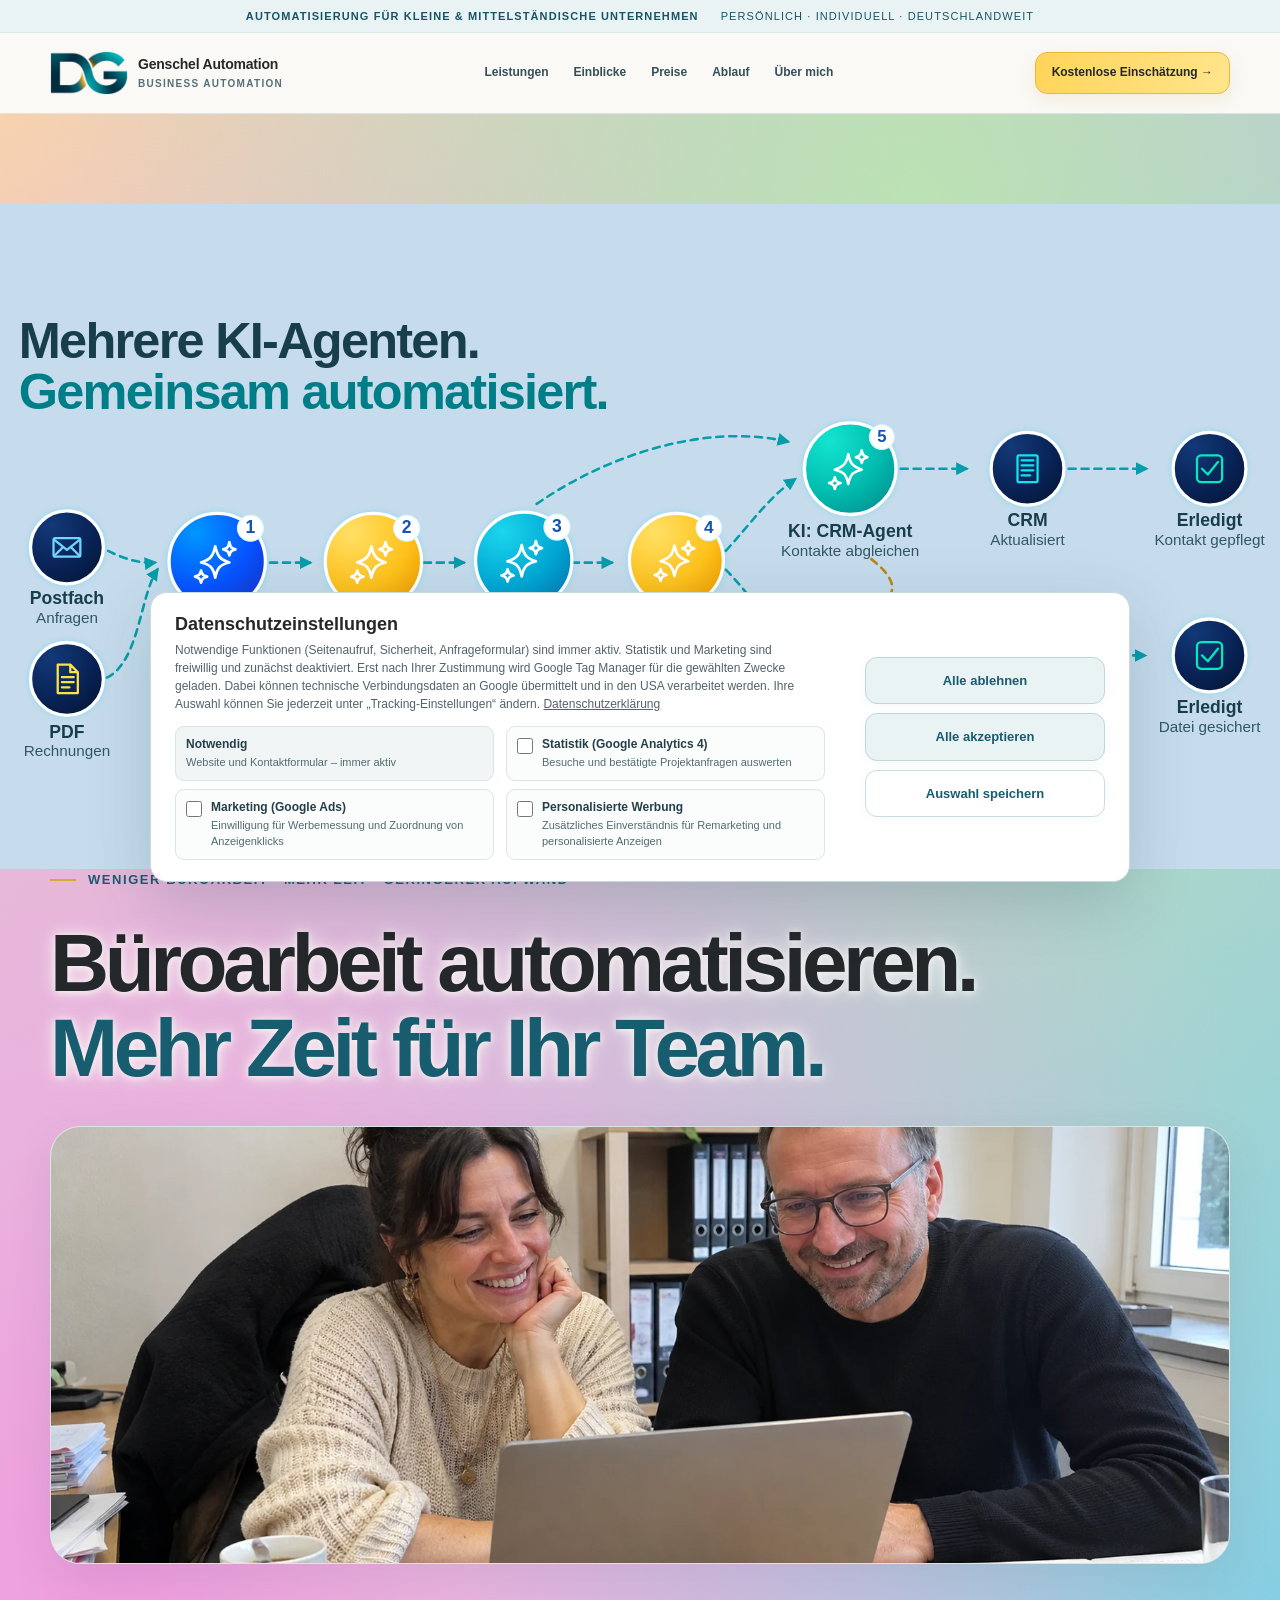
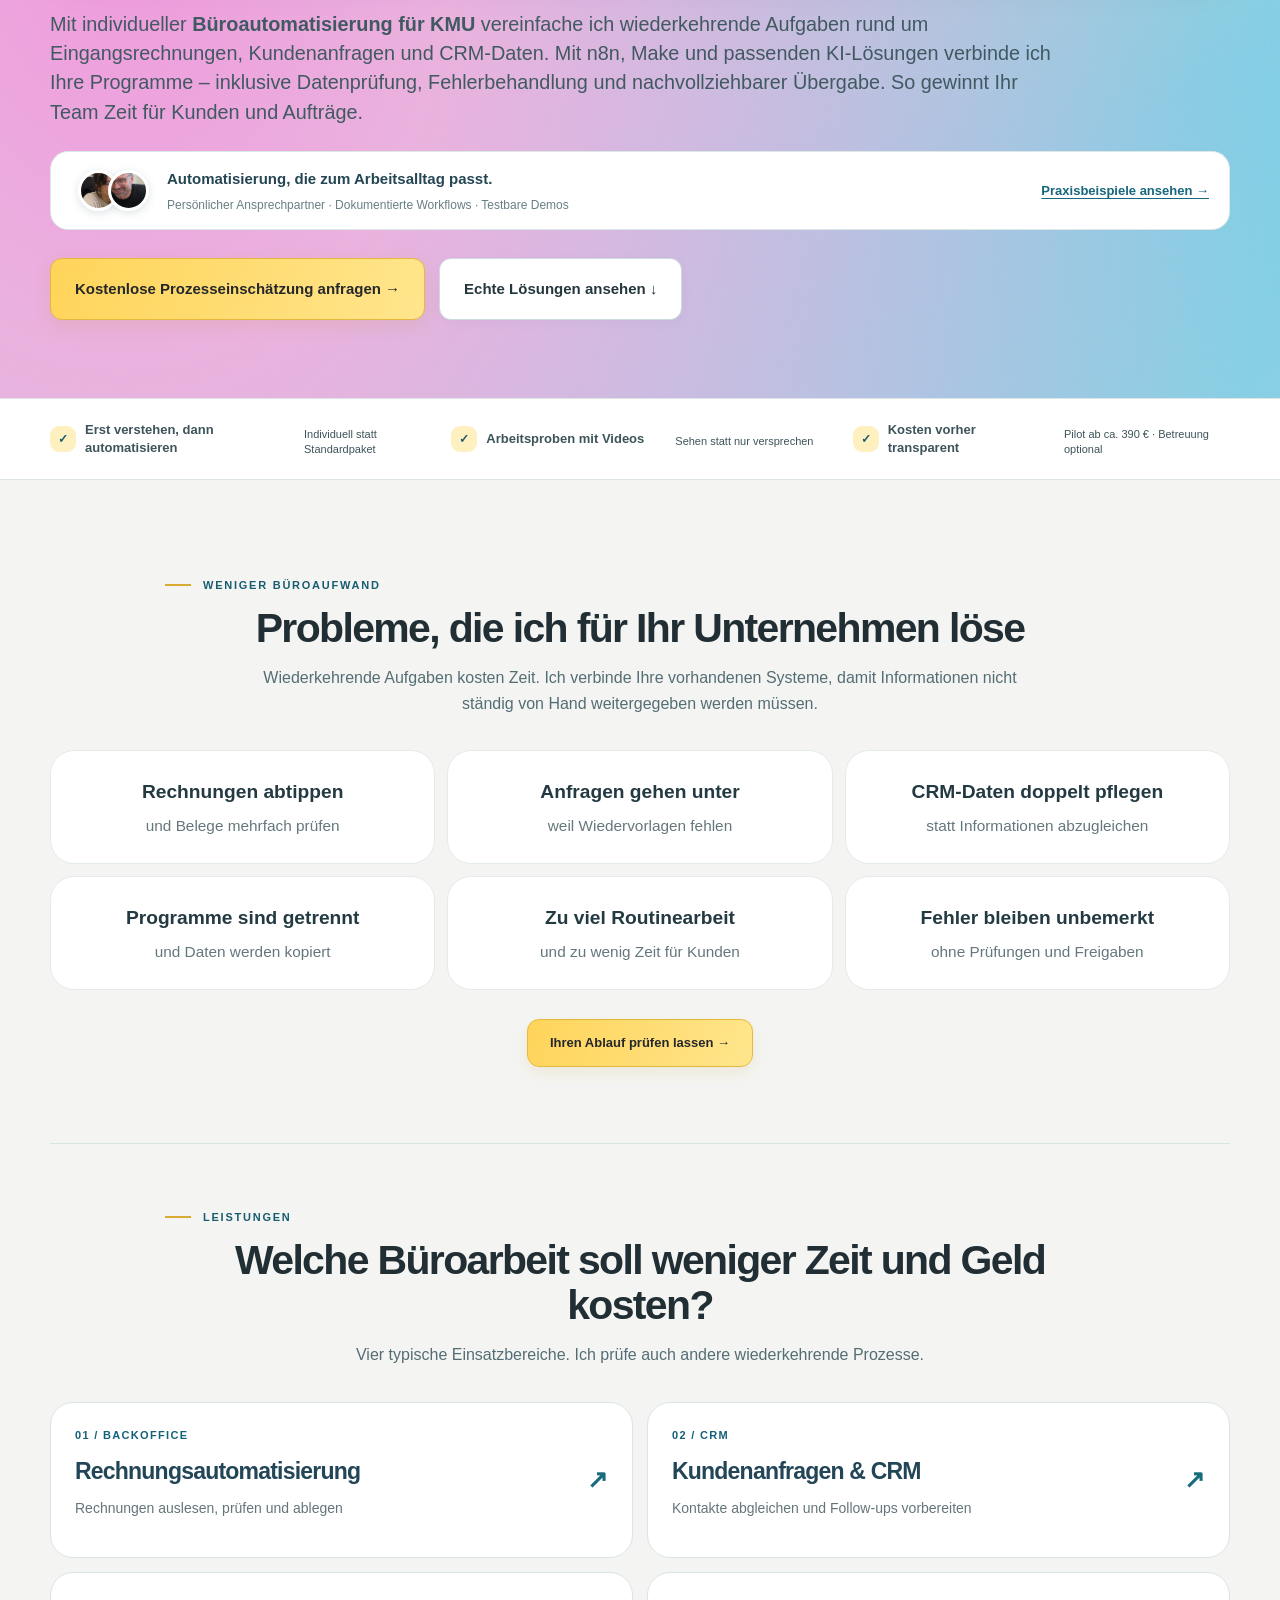
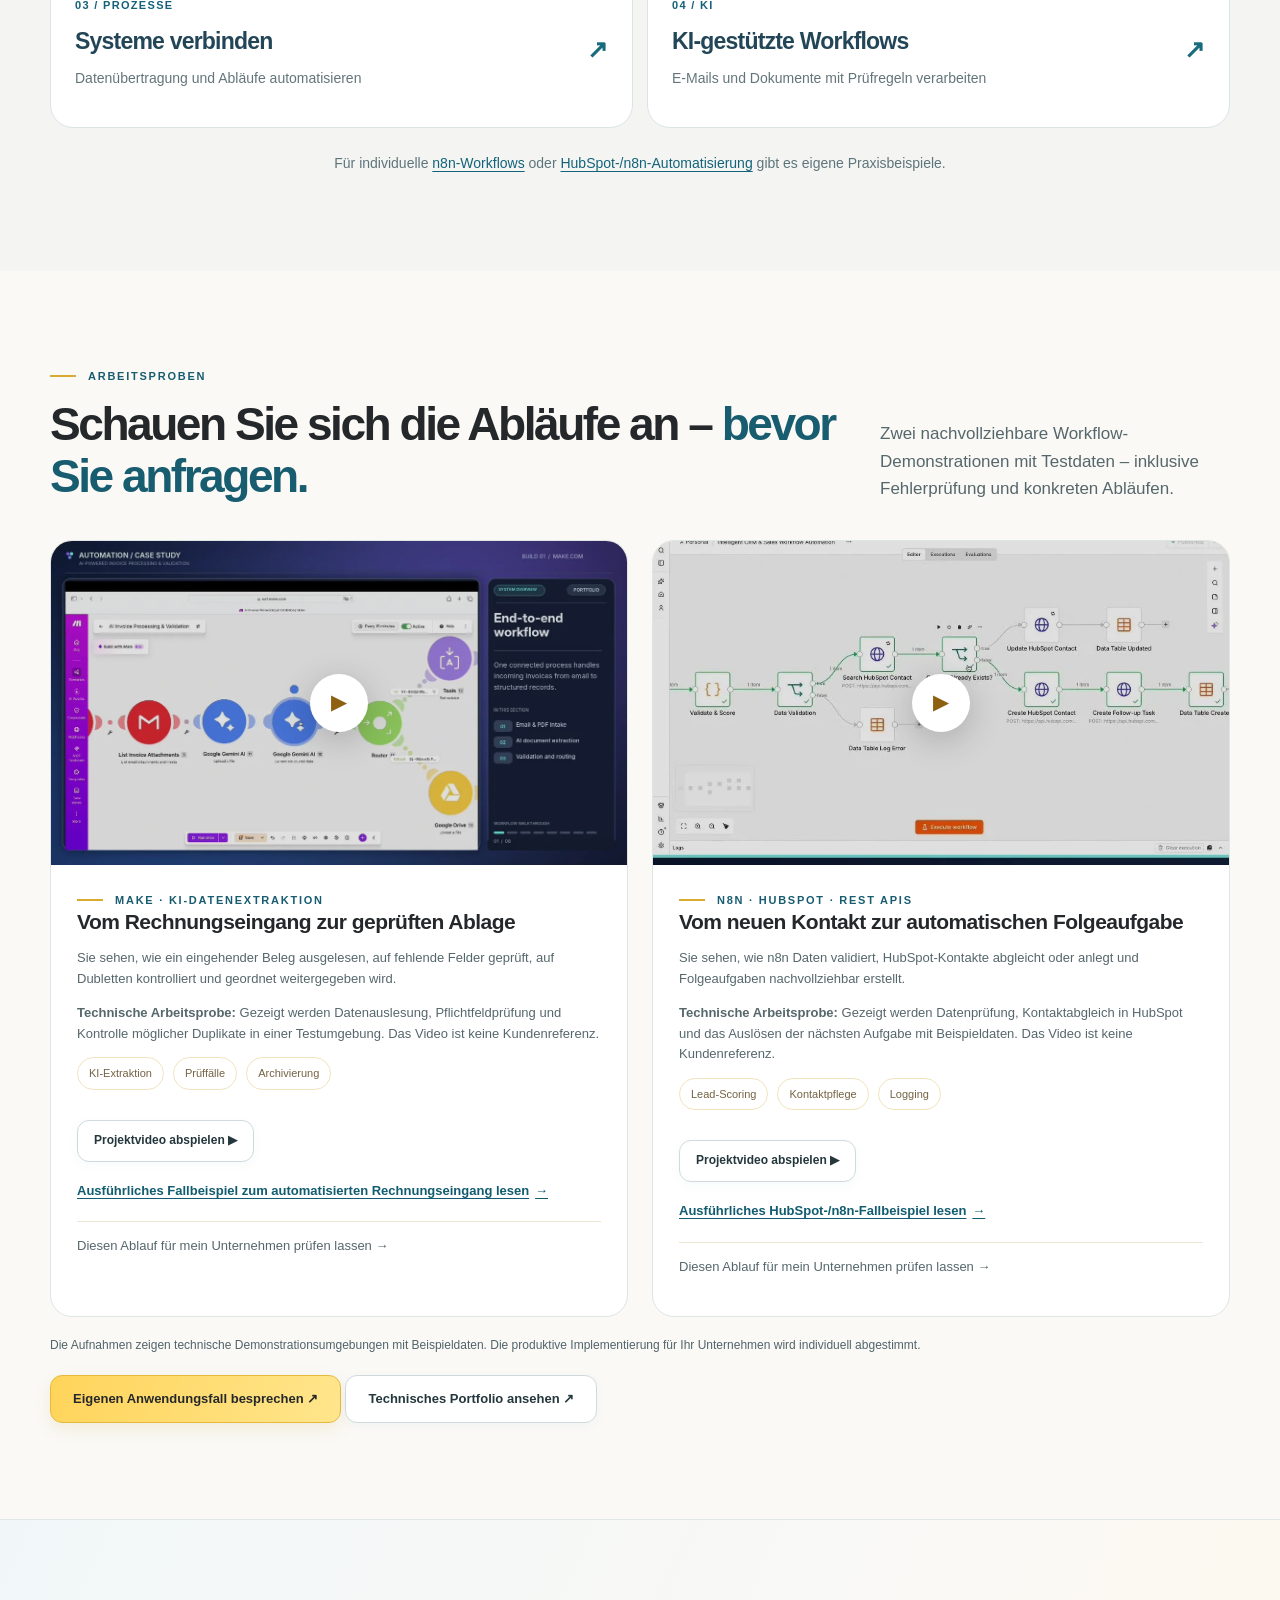
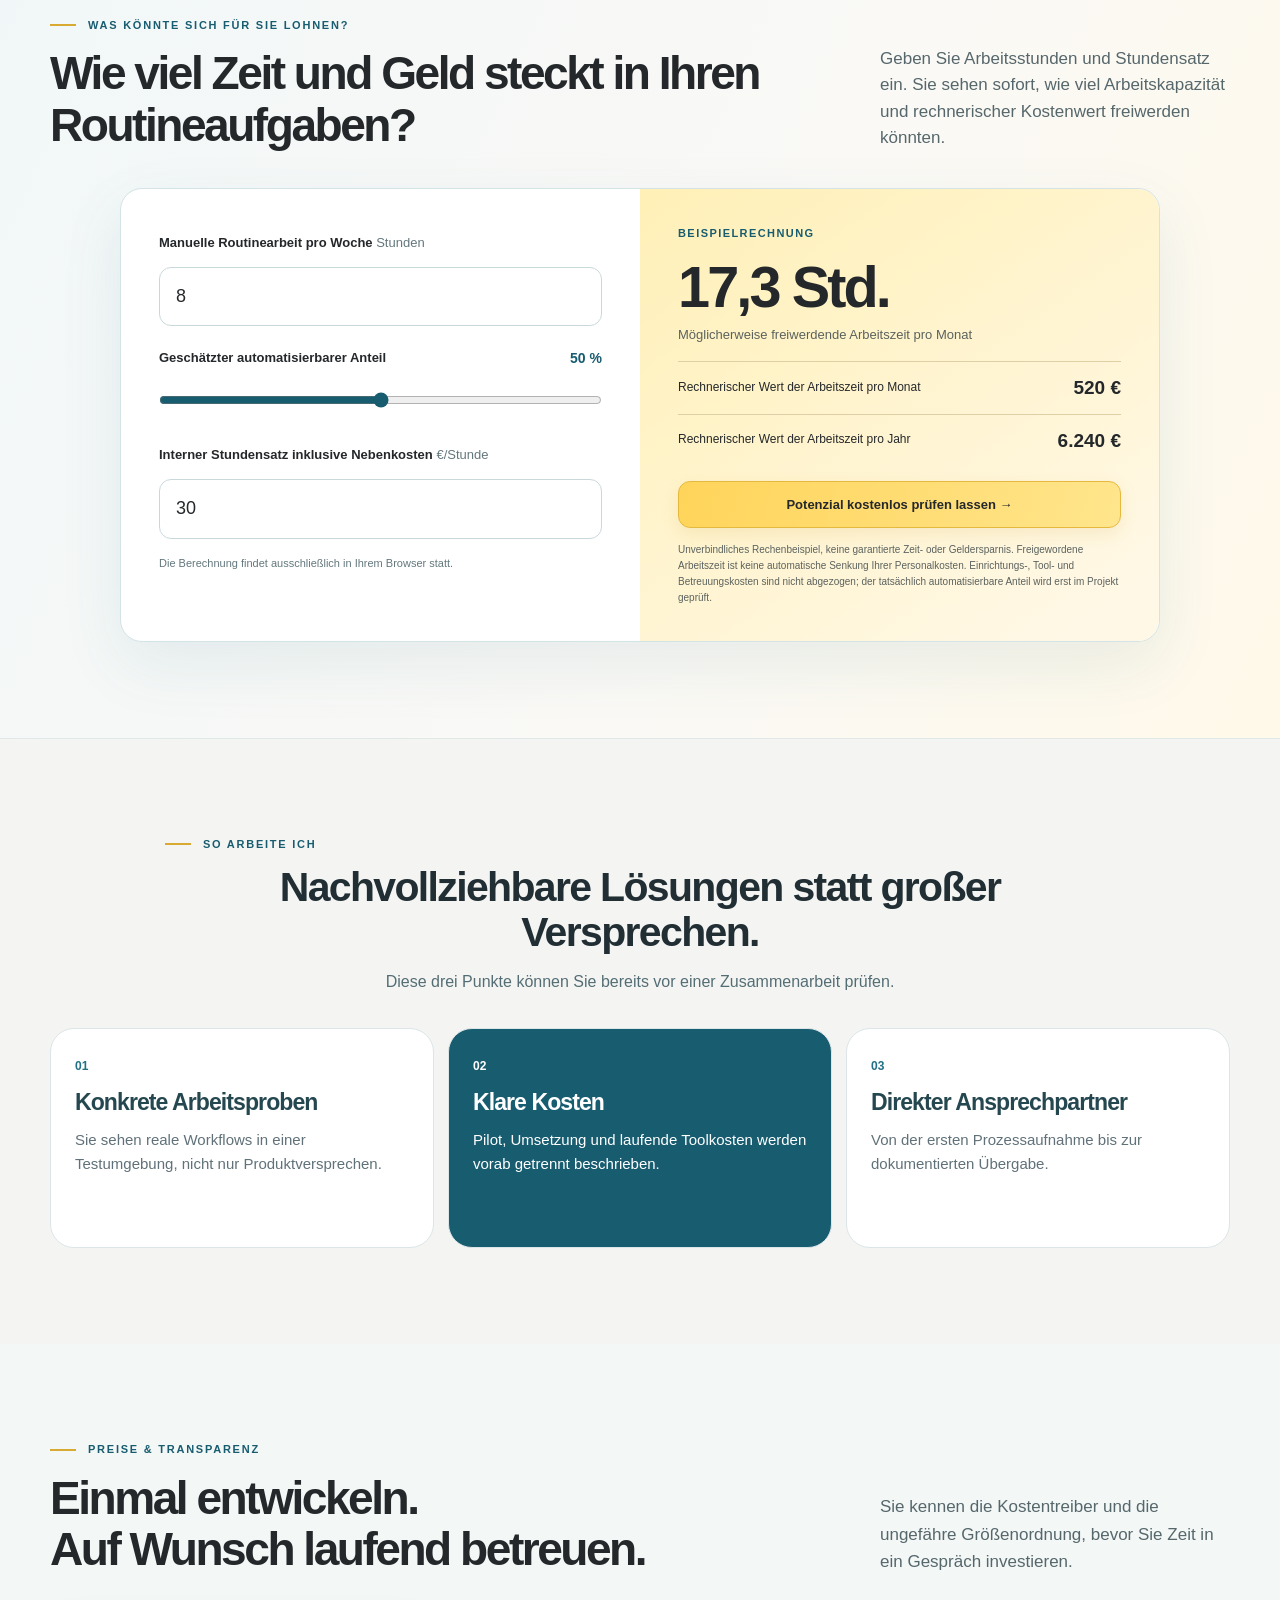
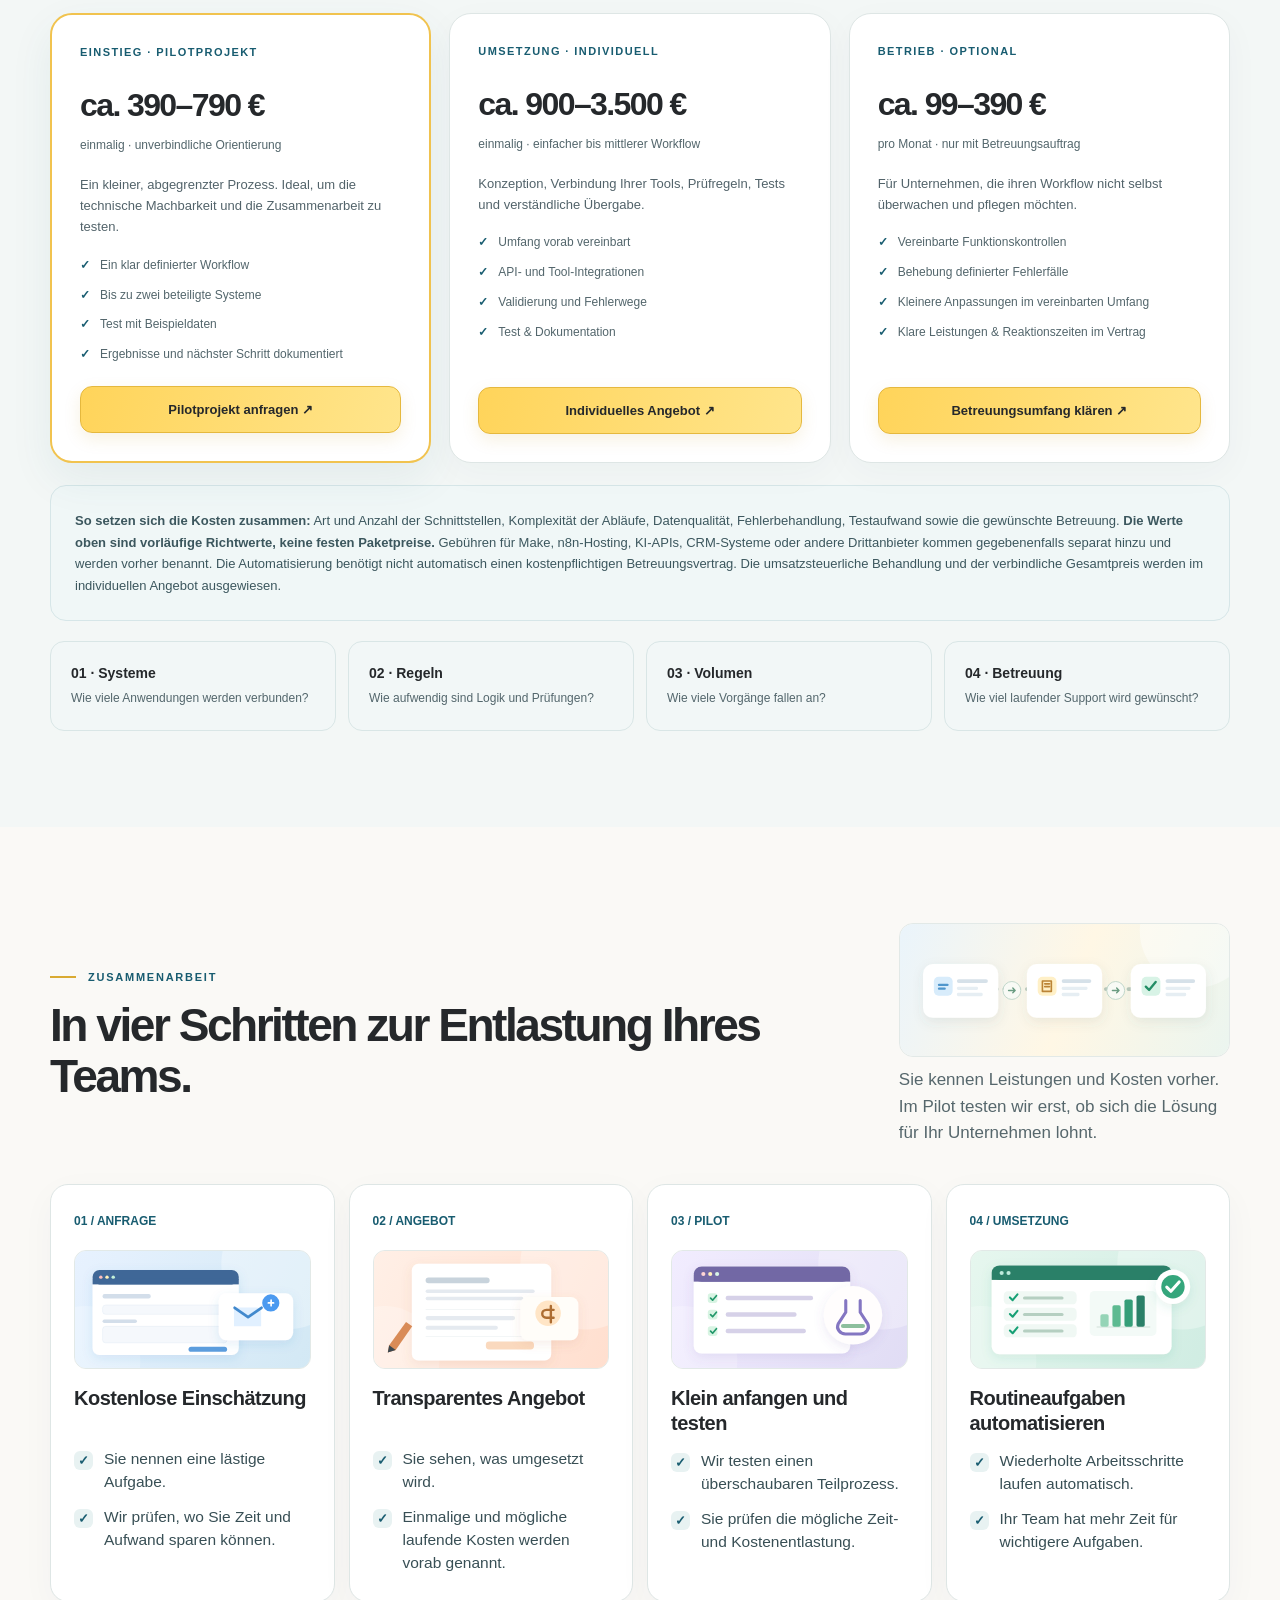
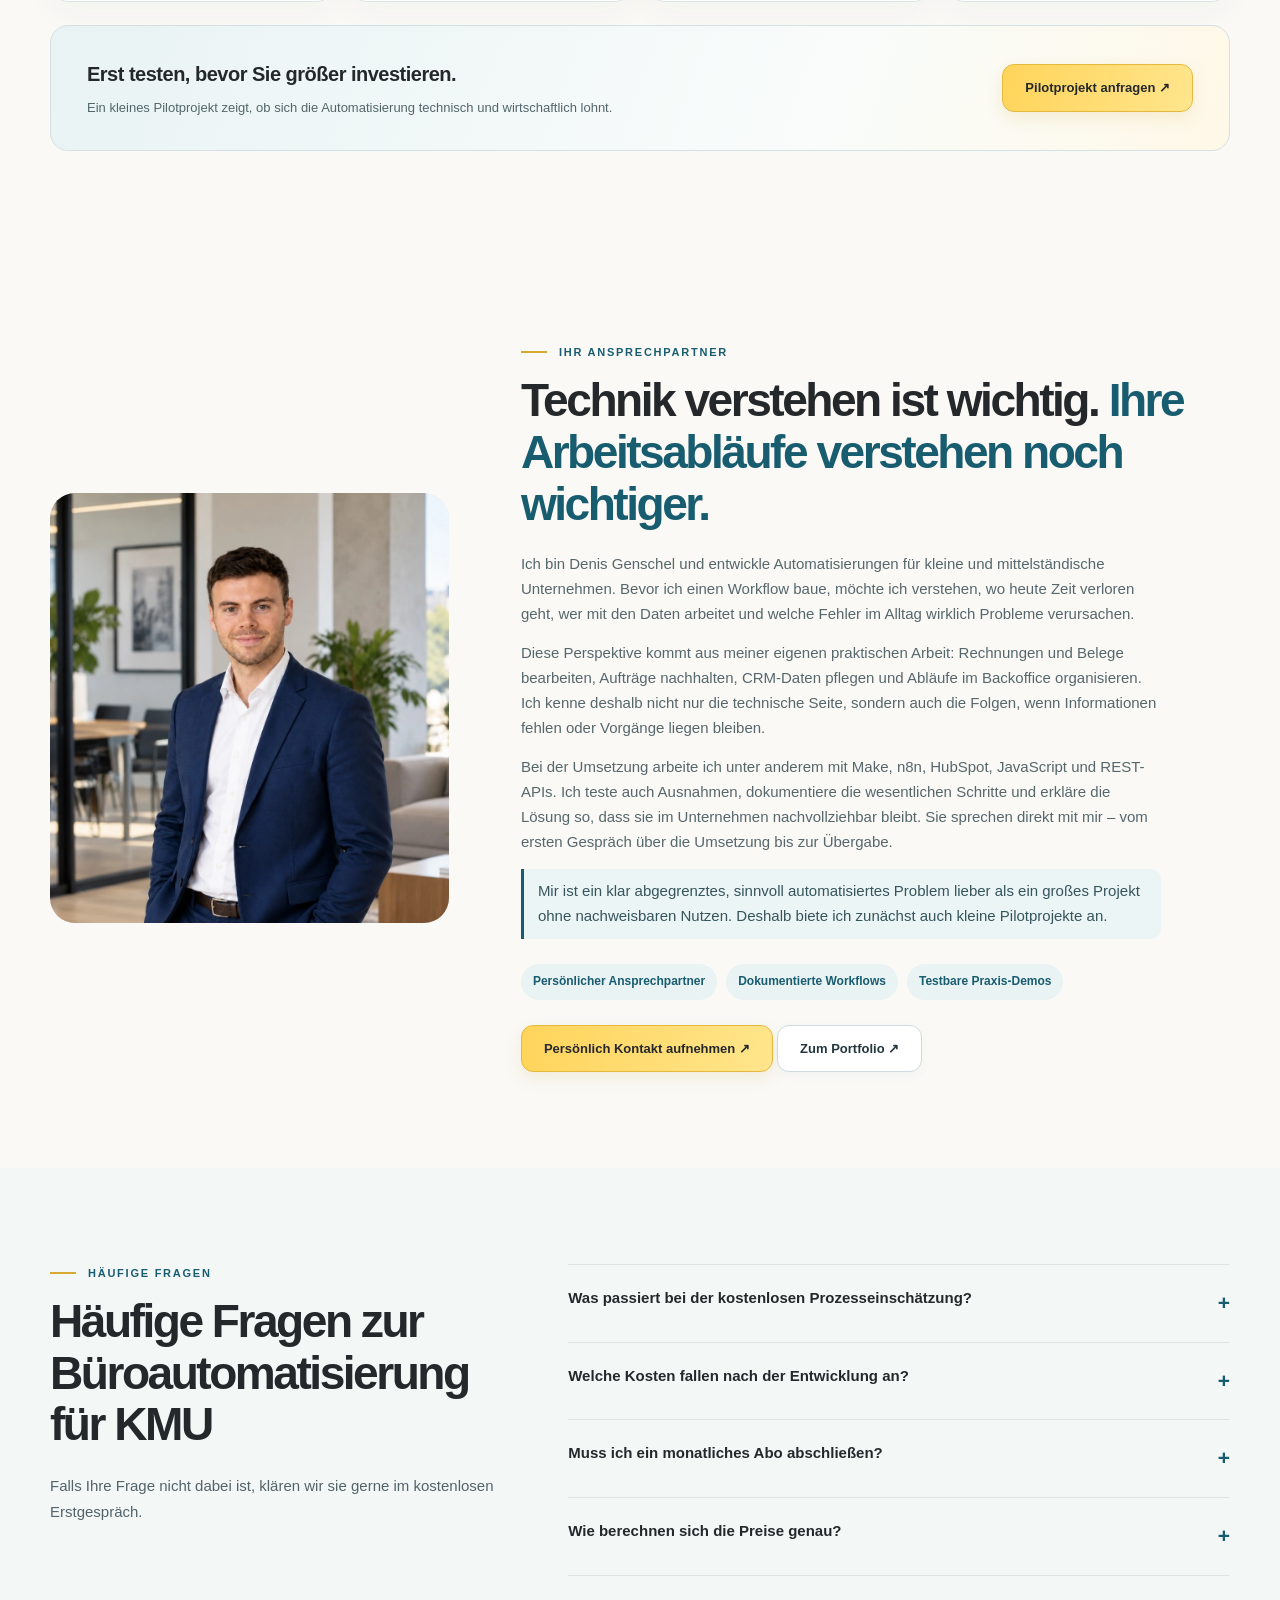
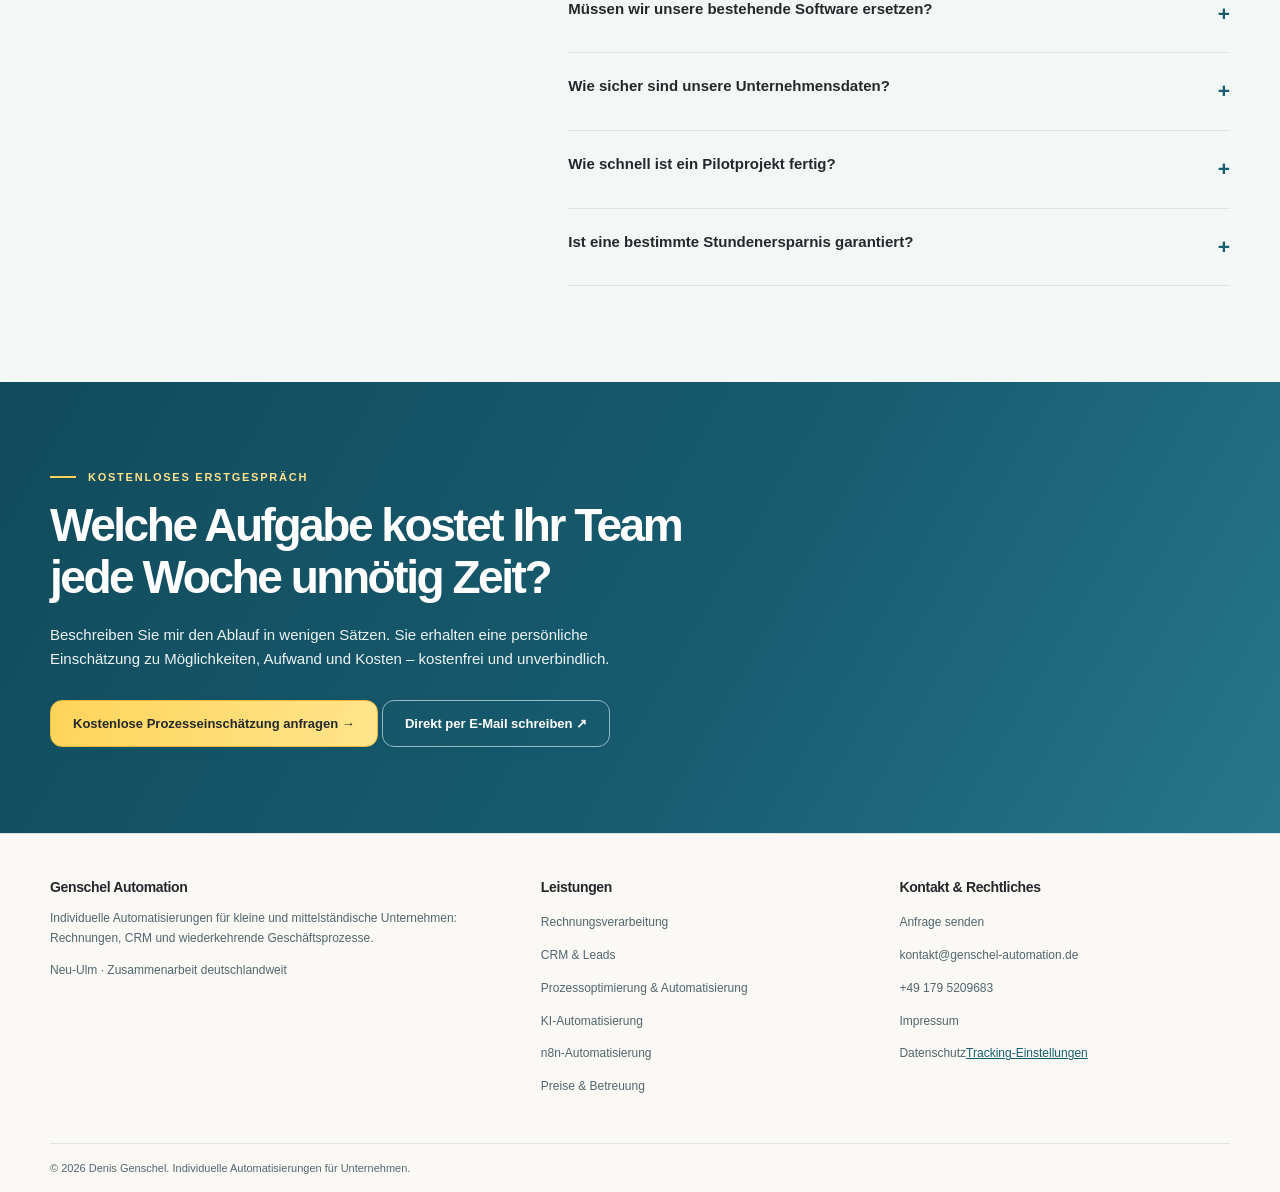
==== commit 9ce84418: "Add files via upload" ====
--- a/index.html
+++ b/index.html
@@ -1,6 +1,6 @@
 <!DOCTYPE html>
 
-<html lang="de"><head><meta charset="utf-8"/><meta content="width=device-width,initial-scale=1" name="viewport"/><meta content="#FAF9F6" name="theme-color"/><title>Büroarbeit automatisieren für KMU | Genschel Automation</title><meta content="Büroautomatisierung für KMU: Rechnungen, CRM und Geschäftsprozesse mit n8n, Make und KI automatisieren. Persönliche Umsetzung, Pilot ab ca. 390 €." name="description"/><meta content="website" property="og:type"/><meta content="Büroarbeit automatisieren für KMU | Genschel Automation" property="og:title"/><meta content="Büroautomatisierung für KMU: Rechnungen, CRM und Geschäftsprozesse mit n8n, Make und KI automatisieren. Persönliche Umsetzung, Pilot ab ca. 390 €." property="og:description"/><link href="assets/style.css?v=8.1-consent-v6" rel="stylesheet"/><link href="assets/ki-pastel-v8.css?v=8.0" rel="stylesheet"/><link href="assets/redesign-nov16.css?v=3" rel="stylesheet"/><script defer="" src="assets/config.js?v=7.1-ga4-consent1"></script><script defer="" src="assets/privacy.js?v=8.1-consent-v6"></script><script defer="" src="assets/app.js?v=7.1-formspree-success1"></script><link href="https://genschel-automation.de/" rel="canonical"/><link href="/favicon.ico" rel="icon" sizes="16x16 32x32 48x48 64x64 128x128 256x256" type="image/x-icon"/><link href="/favicon.png" rel="icon" sizes="256x256" type="image/png"/><meta content="de_DE" property="og:locale"/><meta content="Genschel Automation" property="og:site_name"/><meta content="https://genschel-automation.de/" property="og:url"/><meta content="https://genschel-automation.de/assets/social-preview.webp" property="og:image"/><meta content="1200" property="og:image:width"/><meta content="630" property="og:image:height"/><meta content="summary_large_image" name="twitter:card"/><meta content="Büroarbeit automatisieren für KMU | Genschel Automation" name="twitter:title"/><meta content="Büroautomatisierung für KMU: Rechnungen, CRM und Geschäftsprozesse mit n8n, Make und KI automatisieren. Persönliche Umsetzung, Pilot ab ca. 390 €." name="twitter:description"/><meta content="https://genschel-automation.de/assets/social-preview.webp" name="twitter:image"/><meta content="index, follow, max-image-preview:large" name="robots"/><script type="application/ld+json">[{"@context":"https://schema.org","@type":"ProfessionalService","@id":"https://genschel-automation.de/#unternehmen","name":"Genschel Automation","url":"https://genschel-automation.de/","image":"https://genschel-automation.de/assets/social-preview.webp","logo":"https://genschel-automation.de/assets/dg-logo.png","email":"kontakt@genschel-automation.de","telephone":"+49 179 5209683","description":"Individuelle KI- und Geschäftsprozessautomatisierung für kleine und mittlere Unternehmen in Deutschland.","address":{"@type":"PostalAddress","streetAddress":"Schillerstraße 22","postalCode":"89231","addressLocality":"Neu-Ulm","addressCountry":"DE"},"areaServed":{"@type":"Country","name":"Deutschland"},"hasOfferCatalog":{"@type":"OfferCatalog","name":"Automatisierungsdienstleistungen","itemListElement":[{"@type":"OfferCatalog","name":"Rechnungsverarbeitung automatisieren"},{"@type":"OfferCatalog","name":"CRM- und Kundenanfragen automatisieren"},{"@type":"OfferCatalog","name":"Individuelle Geschäftsprozessautomatisierung"}]},"alternateName":"Denis Genschel – Business Automation"},{"@context":"https://schema.org","@type":"WebSite","@id":"https://genschel-automation.de/#website","name":"Genschel Automation","url":"https://genschel-automation.de/","inLanguage":"de-DE","alternateName":"Denis Genschel – Business Automation"},{"@context":"https://schema.org","@type":"WebPage","@id":"https://genschel-automation.de/#webpage","url":"https://genschel-automation.de/","name":"Büroarbeit automatisieren für KMU | Genschel Automation","description":"Büroautomatisierung für KMU: Rechnungen, CRM und Geschäftsprozesse mit n8n, Make und KI automatisieren. Persönliche Umsetzung, Pilot ab ca. 390 €.","inLanguage":"de-DE","isPartOf":{"@id":"https://genschel-automation.de/#website"}}]</script>
+<html lang="de"><head><meta charset="utf-8"/><meta content="width=device-width,initial-scale=1" name="viewport"/><meta content="#FAF9F6" name="theme-color"/><title>Büroarbeit automatisieren für KMU | Genschel Automation</title><meta content="Büroautomatisierung für KMU: Rechnungen, CRM und Geschäftsprozesse mit n8n, Make und KI automatisieren. Persönliche Umsetzung, Pilot ab ca. 390 €." name="description"/><meta content="website" property="og:type"/><meta content="Büroarbeit automatisieren für KMU | Genschel Automation" property="og:title"/><meta content="Büroautomatisierung für KMU: Rechnungen, CRM und Geschäftsprozesse mit n8n, Make und KI automatisieren. Persönliche Umsetzung, Pilot ab ca. 390 €." property="og:description"/><link href="assets/style.css?v=8.1-consent-v6" rel="stylesheet"/><link href="assets/ki-pastel-v8.css?v=8.0" rel="stylesheet"/><link href="assets/redesign-nov16.css?v=4-network-first" rel="stylesheet"/><script defer="" src="assets/config.js?v=7.1-ga4-consent1"></script><script defer="" src="assets/privacy.js?v=8.1-consent-v6"></script><script defer="" src="assets/app.js?v=7.1-formspree-success1"></script><link href="https://genschel-automation.de/" rel="canonical"/><link href="/favicon.ico" rel="icon" sizes="16x16 32x32 48x48 64x64 128x128 256x256" type="image/x-icon"/><link href="/favicon.png" rel="icon" sizes="256x256" type="image/png"/><meta content="de_DE" property="og:locale"/><meta content="Genschel Automation" property="og:site_name"/><meta content="https://genschel-automation.de/" property="og:url"/><meta content="https://genschel-automation.de/assets/social-preview.webp" property="og:image"/><meta content="1200" property="og:image:width"/><meta content="630" property="og:image:height"/><meta content="summary_large_image" name="twitter:card"/><meta content="Büroarbeit automatisieren für KMU | Genschel Automation" name="twitter:title"/><meta content="Büroautomatisierung für KMU: Rechnungen, CRM und Geschäftsprozesse mit n8n, Make und KI automatisieren. Persönliche Umsetzung, Pilot ab ca. 390 €." name="twitter:description"/><meta content="https://genschel-automation.de/assets/social-preview.webp" name="twitter:image"/><meta content="index, follow, max-image-preview:large" name="robots"/><script type="application/ld+json">[{"@context":"https://schema.org","@type":"ProfessionalService","@id":"https://genschel-automation.de/#unternehmen","name":"Genschel Automation","url":"https://genschel-automation.de/","image":"https://genschel-automation.de/assets/social-preview.webp","logo":"https://genschel-automation.de/assets/dg-logo.png","email":"kontakt@genschel-automation.de","telephone":"+49 179 5209683","description":"Individuelle KI- und Geschäftsprozessautomatisierung für kleine und mittlere Unternehmen in Deutschland.","address":{"@type":"PostalAddress","streetAddress":"Schillerstraße 22","postalCode":"89231","addressLocality":"Neu-Ulm","addressCountry":"DE"},"areaServed":{"@type":"Country","name":"Deutschland"},"hasOfferCatalog":{"@type":"OfferCatalog","name":"Automatisierungsdienstleistungen","itemListElement":[{"@type":"OfferCatalog","name":"Rechnungsverarbeitung automatisieren"},{"@type":"OfferCatalog","name":"CRM- und Kundenanfragen automatisieren"},{"@type":"OfferCatalog","name":"Individuelle Geschäftsprozessautomatisierung"}]},"alternateName":"Denis Genschel – Business Automation"},{"@context":"https://schema.org","@type":"WebSite","@id":"https://genschel-automation.de/#website","name":"Genschel Automation","url":"https://genschel-automation.de/","inLanguage":"de-DE","alternateName":"Denis Genschel – Business Automation"},{"@context":"https://schema.org","@type":"WebPage","@id":"https://genschel-automation.de/#webpage","url":"https://genschel-automation.de/","name":"Büroarbeit automatisieren für KMU | Genschel Automation","description":"Büroautomatisierung für KMU: Rechnungen, CRM und Geschäftsprozesse mit n8n, Make und KI automatisieren. Persönliche Umsetzung, Pilot ab ca. 390 €.","inLanguage":"de-DE","isPartOf":{"@id":"https://genschel-automation.de/#website"}}]</script>
 <style id="homepage-seo-usability-update">
 /* Genschel Automation: homepage-only service cards and optional animation shortcut. */
 #leistungen .services.services--four {grid-template-columns:repeat(2,minmax(0,1fr));}
@@ -50,7 +50,186 @@
 }
 </style>
 <style>.case-study-ref{margin:18px 0 12px}.case-study-link{display:inline-flex;align-items:center;gap:.45em;color:#125c70;font-weight:750;text-decoration:underline;text-underline-offset:.24em;line-height:1.55}.case-study-link:hover{color:#0c4051}</style></head><body><a class="skip" href="#main">Zum Inhalt springen</a><div class="topline"><div class="container"><b>Automatisierung für kleine &amp; mittelständische Unternehmen</b><span>Persönlich · Individuell · Deutschlandweit</span></div></div><header class="nav-wrap"><div class="container nav-inner"><a aria-label="Genschel Automation – Startseite" class="brand" href="/"><span aria-hidden="true" class="brand-mark"><img alt="" height="50" role="presentation" src="assets/dg-logo.png" width="88"/></span><span class="brand-name">Genschel Automation<small>Business Automation</small></span></a><nav aria-label="Hauptnavigation" class="nav-links" id="navLinks"><a href="/#leistungen">Leistungen</a><a href="/#projekte">Einblicke</a><a href="/#preise">Preise</a><a href="/#ablauf">Ablauf</a><a href="/#ueber-mich">Über mich</a></nav><a class="btn primary small" href="anfrage.html">Kostenlose Einschätzung →</a><button aria-controls="navLinks" aria-expanded="false" class="menu" id="menuBtn" type="button">Menü ☰</button></div></header><main id="main">
-<section class="hero cinematic-hero dg-redesign-hero" id="willkommen"><div aria-hidden="true" class="dg-hero-network"><img alt="" decoding="async" src="assets/ki-netzwerk-original-hero.svg?v=20261116b"/></div><div class="container cinematic-copy"><div class="eyebrow">WENIGER BÜROARBEIT · MEHR ZEIT · GERINGERER AUFWAND</div><h1>Büroarbeit automatisieren.<span>Mehr Zeit für Ihr Team.</span></h1><figure class="dg-hero-customer-photo"><img alt="Zwei Personen besprechen gemeinsam eine Aufgabe am Laptop im Büro" decoding="async" fetchpriority="high" height="941" loading="eager" src="assets/team-im-buero-symbolbild.webp?v=20261116b" width="1672"/></figure><p class="lead">Mit individueller <strong>Büroautomatisierung für KMU</strong> vereinfache ich wiederkehrende Aufgaben rund um Eingangsrechnungen, Kundenanfragen und CRM-Daten. Mit n8n, Make und passenden KI-Lösungen verbinde ich Ihre Programme – inklusive Datenprüfung, Fehlerbehandlung und nachvollziehbarer Übergabe. So gewinnt Ihr Team Zeit für Kunden und Aufträge.</p><div class="dg-hero-trust"><div aria-hidden="true" class="dg-trust-faces"><span></span><span></span></div><div class="dg-trust-copy"><strong>Automatisierung, die zum Arbeitsalltag passt.</strong><small>Persönlicher Ansprechpartner · Dokumentierte Workflows · Testbare Demos</small></div><a class="dg-trust-link" href="#projekte">Praxisbeispiele ansehen →</a></div><div class="cta-line"><a class="btn primary" href="anfrage.html?quelle=startseite">Kostenlose Prozesseinschätzung anfragen →</a><a class="btn" href="#projekte">Echte Lösungen ansehen ↓</a></div></div></section>
+<section class="hero cinematic-hero dg-redesign-hero" id="willkommen">
+<div class="dg-hero-intro">
+<div aria-hidden="true" class="ki-pastel-background"></div>
+<section aria-label="Von manueller Büroarbeit zum automatisierten Arbeitsablauf" class="scroll-story dg-story-static" id="start-animation" style="--story-progress:1;">
+<div class="story-sticky">
+<div class="story-stage">
+<div class="ki-workflow-scene" data-artwork-version="8.0-vector-mesh">
+<svg aria-labelledby="ki-desktop-title ki-desktop-desc" class="ki-artwork ki-artwork-desktop" preserveAspectRatio="xMidYMid meet" role="img" viewBox="450 162 1090 404" xmlns="http://www.w3.org/2000/svg">
+<title id="ki-desktop-title">Mehrere KI-Agenten. Gemeinsam automatisiert.</title>
+<desc id="ki-desktop-desc">Postfach-Anfragen und PDF-Rechnungen durchlaufen die KI-Agenten Lesen, Auslesen, Prüfen und Zuordnen. CRM-Agent und Ablage-Agent übernehmen Kontaktpflege und Dokumentenablage.</desc>
+<defs>
+<radialgradient cx="28%" cy="20%" id="ki-desktop-navy" r="95%"><stop offset="0%" stop-color="#133978"></stop><stop offset="62%" stop-color="#082255"></stop><stop offset="100%" stop-color="#041737"></stop></radialgradient>
+<radialgradient cx="28%" cy="20%" id="ki-desktop-blue" r="95%"><stop offset="0%" stop-color="#0097ff"></stop><stop offset="62%" stop-color="#0752ff"></stop><stop offset="100%" stop-color="#1535cc"></stop></radialgradient>
+<radialgradient cx="28%" cy="20%" id="ki-desktop-amber" r="95%"><stop offset="0%" stop-color="#ffe066"></stop><stop offset="62%" stop-color="#ffc21b"></stop><stop offset="100%" stop-color="#ef9c00"></stop></radialgradient>
+<radialgradient cx="28%" cy="20%" id="ki-desktop-cyan" r="95%"><stop offset="0%" stop-color="#1cd5ed"></stop><stop offset="62%" stop-color="#00a7d4"></stop><stop offset="100%" stop-color="#0578b6"></stop></radialgradient>
+<radialgradient cx="28%" cy="20%" id="ki-desktop-teal" r="95%"><stop offset="0%" stop-color="#13e4d0"></stop><stop offset="62%" stop-color="#00baad"></stop><stop offset="100%" stop-color="#008f92"></stop></radialgradient>
+<radialgradient cx="28%" cy="20%" id="ki-desktop-green" r="95%"><stop offset="0%" stop-color="#19ecb4"></stop><stop offset="62%" stop-color="#00cd8e"></stop><stop offset="100%" stop-color="#009e7f"></stop></radialgradient>
+<filter color-interpolation-filters="sRGB" height="190%" id="ki-desktop-glow" width="190%" x="-45%" y="-45%"><fedropshadow dx="0" dy="0" flood-color="#26cff2" flood-opacity=".30" stddeviation="2.5"></fedropshadow></filter>
+<marker id="ki-desktop-arrow" markerheight="5" markerwidth="5" orient="auto" refx="8" refy="5" viewbox="0 0 10 10"><path d="M0 0 L10 5 L0 10Z" fill="#049da9"></path></marker>
+</defs>
+<path class="ki-connection" d="M542 376 C558 384 572 387 582 386" marker-end="url(#ki-desktop-arrow)" stroke-dasharray="6 5" stroke-width="2.2"></path>
+<path class="ki-connection" d="M541 484 C569 470 569 414 584 392" marker-end="url(#ki-desktop-arrow)" stroke-dasharray="6 5" stroke-width="2.2"></path>
+<path class="ki-connection" d="M680 386 L714 386" marker-end="url(#ki-desktop-arrow)" stroke-dasharray="6 5" stroke-width="2.2"></path>
+<path class="ki-connection" d="M811 386 L845 386" marker-end="url(#ki-desktop-arrow)" stroke-dasharray="6 5" stroke-width="2.2"></path>
+<path class="ki-connection" d="M937 386 L971 386" marker-end="url(#ki-desktop-arrow)" stroke-dasharray="6 5" stroke-width="2.2"></path>
+<path class="ki-connection" d="M1068 376 C1090 352 1105 330 1127 315" marker-end="url(#ki-desktop-arrow)" stroke-dasharray="6 5" stroke-width="2.2"></path>
+<path class="ki-connection" d="M1068 392 C1090 414 1106 442 1128 456" marker-end="url(#ki-desktop-arrow)" stroke-dasharray="6 5" stroke-width="2.2"></path>
+<path class="ki-connection" d="M907 336 C974 290 1056 268 1121 283" marker-end="url(#ki-desktop-arrow)" stroke-dasharray="6 5" stroke-width="2.2"></path>
+<path class="ki-connection ki-connection-gold" d="M1038 466 C1070 489 1103 486 1131 475" stroke-dasharray="6 5" stroke-width="2.2"></path>
+<path class="ki-connection ki-connection-gold" d="M1192 383 C1215 401 1216 414 1193 427" stroke-dasharray="6 5" stroke-width="2.2"></path>
+<path class="ki-connection" d="M1217 306 L1273 306" marker-end="url(#ki-desktop-arrow)" stroke-dasharray="6 5" stroke-width="2.2"></path>
+<path class="ki-connection" d="M1360 306 L1426 306" marker-end="url(#ki-desktop-arrow)" stroke-dasharray="6 5" stroke-width="2.2"></path>
+<path class="ki-connection" d="M1217 465 L1270 465" marker-end="url(#ki-desktop-arrow)" stroke-dasharray="6 5" stroke-width="2.2"></path>
+<path class="ki-connection" d="M1360 465 L1425 465" marker-end="url(#ki-desktop-arrow)" stroke-dasharray="6 5" stroke-width="2.2"></path>
+<g class="ki-node" data-node="mail" transform="translate(507 373)"><circle fill="url(#ki-desktop-navy)" filter="url(#ki-desktop-glow)" r="31" stroke="#ffffff" stroke-width="2.8"></circle><g fill="none" stroke="#70d4ff" stroke-linecap="round" stroke-linejoin="round" stroke-width="2.7" transform="scale(0.7130)"><rect height="22" rx="2" width="32" x="-16" y="-11"></rect><path d="M-15 -9 L0 3 L15 -9 M-15 10 L-5 0 M15 10 L5 0"></path></g>
+</g>
+<g class="ki-node" data-node="pdf" transform="translate(507 485)"><circle fill="url(#ki-desktop-navy)" filter="url(#ki-desktop-glow)" r="31" stroke="#ffffff" stroke-width="2.8"></circle><g fill="none" stroke="#ffe342" stroke-linecap="round" stroke-linejoin="round" stroke-width="2.7" transform="scale(0.7130)"><path d="M-11 -17 H4 L13 -8 V17 H-11 Z M4 -17 V-8 H13 M-6 -2 H8 M-6 4 H8 M-6 10 H3"></path></g>
+</g>
+<g class="ki-node" data-node="1" transform="translate(635 385)"><circle fill="url(#ki-desktop-blue)" filter="url(#ki-desktop-glow)" r="41" stroke="#ffffff" stroke-width="2.8"></circle><g fill="none" stroke="#ffffff" stroke-linecap="round" stroke-linejoin="round" stroke-width="2.7" transform="scale(0.8610)"><path d="M-2 -15 C0 -5 3 -2 12 1 C3 3 0 6 -2 16 C-4 6 -7 3 -16 1 C-7 -2 -4 -5 -2 -15Z"></path><path d="M12 -19 C13 -14 14 -13 18 -12 C14 -11 13 -10 12 -6 C11 -10 10 -11 6 -12 C10 -13 11 -14 12 -19Z"></path><path d="M-16 9 C-15 13 -14 14 -10 15 C-14 16 -15 17 -16 21 C-17 17 -18 16 -22 15 C-18 14 -17 13 -16 9Z"></path></g>
+<circle cx="28.29" cy="-28.29" fill="#ffffff" r="11.07" stroke="#d7f8ff" stroke-width="1"></circle><text fill="#1454b6" font-family="Arial,Helvetica,sans-serif" font-size="14.94" font-weight="700" text-anchor="middle" x="28.29" y="-24.08">1</text>
+</g>
+<g class="ki-node" data-node="2" transform="translate(768 385)"><circle fill="url(#ki-desktop-amber)" filter="url(#ki-desktop-glow)" r="41" stroke="#ffffff" stroke-width="2.8"></circle><g fill="none" stroke="#ffffff" stroke-linecap="round" stroke-linejoin="round" stroke-width="2.7" transform="scale(0.8610)"><path d="M-2 -15 C0 -5 3 -2 12 1 C3 3 0 6 -2 16 C-4 6 -7 3 -16 1 C-7 -2 -4 -5 -2 -15Z"></path><path d="M12 -19 C13 -14 14 -13 18 -12 C14 -11 13 -10 12 -6 C11 -10 10 -11 6 -12 C10 -13 11 -14 12 -19Z"></path><path d="M-16 9 C-15 13 -14 14 -10 15 C-14 16 -15 17 -16 21 C-17 17 -18 16 -22 15 C-18 14 -17 13 -16 9Z"></path></g>
+<circle cx="28.29" cy="-28.29" fill="#ffffff" r="11.07" stroke="#d7f8ff" stroke-width="1"></circle><text fill="#1454b6" font-family="Arial,Helvetica,sans-serif" font-size="14.94" font-weight="700" text-anchor="middle" x="28.29" y="-24.08">2</text>
+</g>
+<g class="ki-node" data-node="3" transform="translate(896 384)"><circle fill="url(#ki-desktop-cyan)" filter="url(#ki-desktop-glow)" r="41" stroke="#ffffff" stroke-width="2.8"></circle><g fill="none" stroke="#ffffff" stroke-linecap="round" stroke-linejoin="round" stroke-width="2.7" transform="scale(0.8610)"><path d="M-2 -15 C0 -5 3 -2 12 1 C3 3 0 6 -2 16 C-4 6 -7 3 -16 1 C-7 -2 -4 -5 -2 -15Z"></path><path d="M12 -19 C13 -14 14 -13 18 -12 C14 -11 13 -10 12 -6 C11 -10 10 -11 6 -12 C10 -13 11 -14 12 -19Z"></path><path d="M-16 9 C-15 13 -14 14 -10 15 C-14 16 -15 17 -16 21 C-17 17 -18 16 -22 15 C-18 14 -17 13 -16 9Z"></path></g>
+<circle cx="28.29" cy="-28.29" fill="#ffffff" r="11.07" stroke="#d7f8ff" stroke-width="1"></circle><text fill="#1454b6" font-family="Arial,Helvetica,sans-serif" font-size="14.94" font-weight="700" text-anchor="middle" x="28.29" y="-24.08">3</text>
+</g>
+<g class="ki-node" data-node="4" transform="translate(1026 384)"><circle fill="url(#ki-desktop-amber)" filter="url(#ki-desktop-glow)" r="40" stroke="#ffffff" stroke-width="2.8"></circle><g fill="none" stroke="#ffffff" stroke-linecap="round" stroke-linejoin="round" stroke-width="2.7" transform="scale(0.8400)"><path d="M-2 -15 C0 -5 3 -2 12 1 C3 3 0 6 -2 16 C-4 6 -7 3 -16 1 C-7 -2 -4 -5 -2 -15Z"></path><path d="M12 -19 C13 -14 14 -13 18 -12 C14 -11 13 -10 12 -6 C11 -10 10 -11 6 -12 C10 -13 11 -14 12 -19Z"></path><path d="M-16 9 C-15 13 -14 14 -10 15 C-14 16 -15 17 -16 21 C-17 17 -18 16 -22 15 C-18 14 -17 13 -16 9Z"></path></g>
+<circle cx="27.60" cy="-27.60" fill="#ffffff" r="10.80" stroke="#d7f8ff" stroke-width="1"></circle><text fill="#1454b6" font-family="Arial,Helvetica,sans-serif" font-size="14.58" font-weight="700" text-anchor="middle" x="27.60" y="-23.50">4</text>
+</g>
+<g class="ki-node" data-node="5" transform="translate(1174 306)"><circle fill="url(#ki-desktop-teal)" filter="url(#ki-desktop-glow)" r="39" stroke="#ffffff" stroke-width="2.8"></circle><g fill="none" stroke="#ffffff" stroke-linecap="round" stroke-linejoin="round" stroke-width="2.7" transform="scale(0.8190)"><path d="M-2 -15 C0 -5 3 -2 12 1 C3 3 0 6 -2 16 C-4 6 -7 3 -16 1 C-7 -2 -4 -5 -2 -15Z"></path><path d="M12 -19 C13 -14 14 -13 18 -12 C14 -11 13 -10 12 -6 C11 -10 10 -11 6 -12 C10 -13 11 -14 12 -19Z"></path><path d="M-16 9 C-15 13 -14 14 -10 15 C-14 16 -15 17 -16 21 C-17 17 -18 16 -22 15 C-18 14 -17 13 -16 9Z"></path></g>
+<circle cx="26.91" cy="-26.91" fill="#ffffff" r="10.53" stroke="#d7f8ff" stroke-width="1"></circle><text fill="#1454b6" font-family="Arial,Helvetica,sans-serif" font-size="14.22" font-weight="700" text-anchor="middle" x="26.91" y="-22.91">5</text>
+</g>
+<g class="ki-node" data-node="6" transform="translate(1174 466)"><circle fill="url(#ki-desktop-green)" filter="url(#ki-desktop-glow)" r="39" stroke="#ffffff" stroke-width="2.8"></circle><g fill="none" stroke="#ffffff" stroke-linecap="round" stroke-linejoin="round" stroke-width="2.7" transform="scale(0.8190)"><path d="M-2 -15 C0 -5 3 -2 12 1 C3 3 0 6 -2 16 C-4 6 -7 3 -16 1 C-7 -2 -4 -5 -2 -15Z"></path><path d="M12 -19 C13 -14 14 -13 18 -12 C14 -11 13 -10 12 -6 C11 -10 10 -11 6 -12 C10 -13 11 -14 12 -19Z"></path><path d="M-16 9 C-15 13 -14 14 -10 15 C-14 16 -15 17 -16 21 C-17 17 -18 16 -22 15 C-18 14 -17 13 -16 9Z"></path></g>
+<circle cx="26.91" cy="-26.91" fill="#ffffff" r="10.53" stroke="#d7f8ff" stroke-width="1"></circle><text fill="#1454b6" font-family="Arial,Helvetica,sans-serif" font-size="14.22" font-weight="700" text-anchor="middle" x="26.91" y="-22.91">6</text>
+</g>
+<g class="ki-node" data-node="crm" transform="translate(1325 306)"><circle fill="url(#ki-desktop-navy)" filter="url(#ki-desktop-glow)" r="31" stroke="#ffffff" stroke-width="2.8"></circle><g fill="none" stroke="#10e4ee" stroke-linecap="round" stroke-linejoin="round" stroke-width="2.7" transform="scale(0.7130)"><rect height="32" rx="2" width="24" x="-12" y="-16"></rect><path d="M-7 -10 H7 M-7 -4 H7 M-7 2 H7 M-7 8 H3"></path></g>
+</g>
+<g class="ki-node" data-node="archive" transform="translate(1325 465)"><circle fill="url(#ki-desktop-navy)" filter="url(#ki-desktop-glow)" r="31" stroke="#ffffff" stroke-width="2.8"></circle><g fill="none" stroke="#73d5ff" stroke-linecap="round" stroke-linejoin="round" stroke-width="2.7" transform="scale(0.7130)"><path d="M-8 -15 H7 L18 7 V15 H-18 V7 Z M-8 -15 L2 5 H17 M-17 7 H17"></path></g>
+</g>
+<g class="ki-node" data-node="check" transform="translate(1480 306)"><circle fill="url(#ki-desktop-navy)" filter="url(#ki-desktop-glow)" r="31" stroke="#ffffff" stroke-width="2.8"></circle><g fill="none" stroke="#06e9bc" stroke-linecap="round" stroke-linejoin="round" stroke-width="2.7" transform="scale(0.7130)"><rect height="32" rx="5" width="30" x="-15" y="-16"></rect><path d="M-9 0 L-2 7 L10 -8"></path></g>
+</g>
+<g class="ki-node" data-node="check" transform="translate(1480 465)"><circle fill="url(#ki-desktop-navy)" filter="url(#ki-desktop-glow)" r="31" stroke="#ffffff" stroke-width="2.8"></circle><g fill="none" stroke="#06e9bc" stroke-linecap="round" stroke-linejoin="round" stroke-width="2.7" transform="scale(0.7130)"><rect height="32" rx="5" width="30" x="-15" y="-16"></rect><path d="M-9 0 L-2 7 L10 -8"></path></g>
+</g>
+<text class="ki-label" font-size="15" text-anchor="middle" x="507" y="421">Postfach</text>
+<text class="ki-label-sub" font-size="13" text-anchor="middle" x="507" y="437">Anfragen</text>
+<text class="ki-label" font-size="15" text-anchor="middle" x="507" y="535">PDF</text>
+<text class="ki-label-sub" font-size="13" text-anchor="middle" x="507" y="551">Rechnungen</text>
+<text class="ki-label" font-size="15" text-anchor="middle" x="635" y="443">KI: Lesen</text>
+<text class="ki-label-sub" font-size="13" text-anchor="middle" x="635" y="459">Inhalte erkennen</text>
+<text class="ki-label" font-size="15" text-anchor="middle" x="768" y="443">KI: Auslesen</text>
+<text class="ki-label-sub" font-size="13" text-anchor="middle" x="768" y="459">Daten erfassen</text>
+<text class="ki-label" font-size="15" text-anchor="middle" x="896" y="443">KI: Prüfen</text>
+<text class="ki-label-sub" font-size="13" text-anchor="middle" x="896" y="459">Fehler finden</text>
+<text class="ki-label" font-size="15" text-anchor="middle" x="1026" y="443">KI: Zuordnen</text>
+<text class="ki-label-sub" font-size="13" text-anchor="middle" x="1026" y="459">Schritte steuern</text>
+<text class="ki-label" font-size="15" text-anchor="middle" x="1174" y="364">KI: CRM-Agent</text>
+<text class="ki-label-sub" font-size="13" text-anchor="middle" x="1174" y="380">Kontakte abgleichen</text>
+<text class="ki-label" font-size="15" text-anchor="middle" x="1174" y="525">KI: Ablage-Agent</text>
+<text class="ki-label-sub" font-size="13" text-anchor="middle" x="1174" y="541">Dokumente sortieren</text>
+<text class="ki-label" font-size="15" text-anchor="middle" x="1325" y="355">CRM</text>
+<text class="ki-label-sub" font-size="13" text-anchor="middle" x="1325" y="371">Aktualisiert</text>
+<text class="ki-label" font-size="15" text-anchor="middle" x="1325" y="514">Archiv</text>
+<text class="ki-label-sub" font-size="13" text-anchor="middle" x="1325" y="530">Abgelegt</text>
+<text class="ki-label" font-size="15" text-anchor="middle" x="1480" y="355">Erledigt</text>
+<text class="ki-label-sub" font-size="13" text-anchor="middle" x="1480" y="371">Kontakt gepflegt</text>
+<text class="ki-label" font-size="15" text-anchor="middle" x="1480" y="514">Erledigt</text>
+<text class="ki-label-sub" font-size="13" text-anchor="middle" x="1480" y="530">Datei gesichert</text>
+<text class="ki-heading" font-size="43" x="466" y="212">Mehrere KI-Agenten.</text>
+<text class="ki-heading ki-heading-accent" font-size="43" x="466" y="255">Gemeinsam automatisiert.</text>
+</svg>
+<svg aria-labelledby="ki-mobile-title ki-mobile-desc" class="ki-artwork ki-artwork-mobile" preserveaspectratio="xMidYMid meet" role="img" viewBox="150 95 790 1185" xmlns="http://www.w3.org/2000/svg">
+<title id="ki-mobile-title">Mehrere KI-Agenten. Gemeinsam automatisiert.</title>
+<desc id="ki-mobile-desc">Postfach-Anfragen und PDF-Rechnungen durchlaufen die KI-Agenten Lesen, Auslesen, Prüfen und Zuordnen. CRM-Agent und Ablage-Agent übernehmen Kontaktpflege und Dokumentenablage.</desc>
+<defs>
+<radialgradient cx="28%" cy="20%" id="ki-mobile-navy" r="95%"><stop offset="0%" stop-color="#133978"></stop><stop offset="62%" stop-color="#082255"></stop><stop offset="100%" stop-color="#041737"></stop></radialgradient>
+<radialgradient cx="28%" cy="20%" id="ki-mobile-blue" r="95%"><stop offset="0%" stop-color="#0097ff"></stop><stop offset="62%" stop-color="#0752ff"></stop><stop offset="100%" stop-color="#1535cc"></stop></radialgradient>
+<radialgradient cx="28%" cy="20%" id="ki-mobile-amber" r="95%"><stop offset="0%" stop-color="#ffe066"></stop><stop offset="62%" stop-color="#ffc21b"></stop><stop offset="100%" stop-color="#ef9c00"></stop></radialgradient>
+<radialgradient cx="28%" cy="20%" id="ki-mobile-cyan" r="95%"><stop offset="0%" stop-color="#1cd5ed"></stop><stop offset="62%" stop-color="#00a7d4"></stop><stop offset="100%" stop-color="#0578b6"></stop></radialgradient>
+<radialgradient cx="28%" cy="20%" id="ki-mobile-teal" r="95%"><stop offset="0%" stop-color="#13e4d0"></stop><stop offset="62%" stop-color="#00baad"></stop><stop offset="100%" stop-color="#008f92"></stop></radialgradient>
+<radialgradient cx="28%" cy="20%" id="ki-mobile-green" r="95%"><stop offset="0%" stop-color="#19ecb4"></stop><stop offset="62%" stop-color="#00cd8e"></stop><stop offset="100%" stop-color="#009e7f"></stop></radialgradient>
+<filter color-interpolation-filters="sRGB" height="190%" id="ki-mobile-glow" width="190%" x="-45%" y="-45%"><fedropshadow dx="0" dy="0" flood-color="#26cff2" flood-opacity=".30" stddeviation="4"></fedropshadow></filter>
+<marker id="ki-mobile-arrow" markerheight="5" markerwidth="5" orient="auto" refx="8" refy="5" viewbox="0 0 10 10"><path d="M0 0 L10 5 L0 10Z" fill="#049da9"></path></marker>
+</defs>
+<path class="ki-connection" d="M376 294 C483 294 509 307 534 360" marker-end="url(#ki-mobile-arrow)" stroke-dasharray="10 8" stroke-width="3.8"></path>
+<path class="ki-connection" d="M715 294 C610 291 571 310 545 359" marker-end="url(#ki-mobile-arrow)" stroke-dasharray="10 8" stroke-width="3.8"></path>
+<path class="ki-connection" d="M615 467 L745 467" marker-end="url(#ki-mobile-arrow)" stroke-dasharray="10 8" stroke-width="3.8"></path>
+<path class="ki-connection" d="M769 578 L769 616" marker-end="url(#ki-mobile-arrow)" stroke-dasharray="10 8" stroke-width="3.8"></path>
+<path class="ki-connection" d="M645 707 L510 707" marker-end="url(#ki-mobile-arrow)" stroke-dasharray="10 8" stroke-width="3.8"></path>
+<path class="ki-connection" d="M501 823 C557 859 598 864 659 869 C673 870 682 876 688 881" marker-end="url(#ki-mobile-arrow)" stroke-dasharray="10 8" stroke-width="3.8"></path>
+<path class="ki-connection" d="M520 838 C512 865 478 866 433 867 C410 867 398 874 391 880" marker-end="url(#ki-mobile-arrow)" stroke-dasharray="10 8" stroke-width="3.8"></path>
+<path class="ki-connection ki-connection-gold" d="M441 959 C527 981 573 975 641 959" stroke-dasharray="10 8" stroke-width="3.8"></path>
+<path class="ki-connection" d="M286 1086 L283 1101" marker-end="url(#ki-mobile-arrow)" stroke-dasharray="10 8" stroke-width="3.8"></path>
+<path class="ki-connection" d="M427 1087 L428 1101" marker-end="url(#ki-mobile-arrow)" stroke-dasharray="10 8" stroke-width="3.8"></path>
+<path class="ki-connection" d="M658 1085 L657 1100" marker-end="url(#ki-mobile-arrow)" stroke-dasharray="10 8" stroke-width="3.8"></path>
+<path class="ki-connection" d="M807 1086 L807 1100" marker-end="url(#ki-mobile-arrow)" stroke-dasharray="10 8" stroke-width="3.8"></path>
+<path class="ki-connection" d="M322 1158 L366 1158" marker-end="url(#ki-mobile-arrow)" stroke-dasharray="10 8" stroke-width="3.8"></path>
+<path class="ki-connection" d="M700 1158 L746 1158" marker-end="url(#ki-mobile-arrow)" stroke-dasharray="10 8" stroke-width="3.8"></path>
+<g class="ki-node" data-node="mail" transform="translate(320 298)"><circle fill="url(#ki-mobile-navy)" filter="url(#ki-mobile-glow)" r="46" stroke="#ffffff" stroke-width="4"></circle><g fill="none" stroke="#70d4ff" stroke-linecap="round" stroke-linejoin="round" stroke-width="2.7" transform="scale(1.0580)"><rect height="22" rx="2" width="32" x="-16" y="-11"></rect><path d="M-15 -9 L0 3 L15 -9 M-15 10 L-5 0 M15 10 L5 0"></path></g>
+</g>
+<g class="ki-node" data-node="pdf" transform="translate(766 298)"><circle fill="url(#ki-mobile-navy)" filter="url(#ki-mobile-glow)" r="46" stroke="#ffffff" stroke-width="4"></circle><g fill="none" stroke="#ffe342" stroke-linecap="round" stroke-linejoin="round" stroke-width="2.7" transform="scale(1.0580)"><path d="M-11 -17 H4 L13 -8 V17 H-11 Z M4 -17 V-8 H13 M-6 -2 H8 M-6 4 H8 M-6 10 H3"></path></g>
+</g>
+<g class="ki-node" data-node="1" transform="translate(539 460)"><circle fill="url(#ki-mobile-blue)" filter="url(#ki-mobile-glow)" r="68" stroke="#ffffff" stroke-width="4"></circle><g fill="none" stroke="#ffffff" stroke-linecap="round" stroke-linejoin="round" stroke-width="2.7" transform="scale(1.4280)"><path d="M-2 -15 C0 -5 3 -2 12 1 C3 3 0 6 -2 16 C-4 6 -7 3 -16 1 C-7 -2 -4 -5 -2 -15Z"></path><path d="M12 -19 C13 -14 14 -13 18 -12 C14 -11 13 -10 12 -6 C11 -10 10 -11 6 -12 C10 -13 11 -14 12 -19Z"></path><path d="M-16 9 C-15 13 -14 14 -10 15 C-14 16 -15 17 -16 21 C-17 17 -18 16 -22 15 C-18 14 -17 13 -16 9Z"></path></g>
+<circle cx="46.92" cy="-46.92" fill="#ffffff" r="18.36" stroke="#d7f8ff" stroke-width="1"></circle><text fill="#1454b6" font-family="Arial,Helvetica,sans-serif" font-size="24.79" font-weight="700" text-anchor="middle" x="46.92" y="-39.94">1</text>
+</g>
+<g class="ki-node" data-node="2" transform="translate(851 470)"><circle fill="url(#ki-mobile-amber)" filter="url(#ki-mobile-glow)" r="68" stroke="#ffffff" stroke-width="4"></circle><g fill="none" stroke="#ffffff" stroke-linecap="round" stroke-linejoin="round" stroke-width="2.7" transform="scale(1.4280)"><path d="M-2 -15 C0 -5 3 -2 12 1 C3 3 0 6 -2 16 C-4 6 -7 3 -16 1 C-7 -2 -4 -5 -2 -15Z"></path><path d="M12 -19 C13 -14 14 -13 18 -12 C14 -11 13 -10 12 -6 C11 -10 10 -11 6 -12 C10 -13 11 -14 12 -19Z"></path><path d="M-16 9 C-15 13 -14 14 -10 15 C-14 16 -15 17 -16 21 C-17 17 -18 16 -22 15 C-18 14 -17 13 -16 9Z"></path></g>
+<circle cx="46.92" cy="-46.92" fill="#ffffff" r="18.36" stroke="#d7f8ff" stroke-width="1"></circle><text fill="#1454b6" font-family="Arial,Helvetica,sans-serif" font-size="24.79" font-weight="700" text-anchor="middle" x="46.92" y="-39.94">2</text>
+</g>
+<g class="ki-node" data-node="4" transform="translate(405 707)"><circle fill="url(#ki-mobile-amber)" filter="url(#ki-mobile-glow)" r="68" stroke="#ffffff" stroke-width="4"></circle><g fill="none" stroke="#ffffff" stroke-linecap="round" stroke-linejoin="round" stroke-width="2.7" transform="scale(1.4280)"><path d="M-2 -15 C0 -5 3 -2 12 1 C3 3 0 6 -2 16 C-4 6 -7 3 -16 1 C-7 -2 -4 -5 -2 -15Z"></path><path d="M12 -19 C13 -14 14 -13 18 -12 C14 -11 13 -10 12 -6 C11 -10 10 -11 6 -12 C10 -13 11 -14 12 -19Z"></path><path d="M-16 9 C-15 13 -14 14 -10 15 C-14 16 -15 17 -16 21 C-17 17 -18 16 -22 15 C-18 14 -17 13 -16 9Z"></path></g>
+<circle cx="46.92" cy="-46.92" fill="#ffffff" r="18.36" stroke="#d7f8ff" stroke-width="1"></circle><text fill="#1454b6" font-family="Arial,Helvetica,sans-serif" font-size="24.79" font-weight="700" text-anchor="middle" x="46.92" y="-39.94">4</text>
+</g>
+<g class="ki-node" data-node="3" transform="translate(725 708)"><circle fill="url(#ki-mobile-cyan)" filter="url(#ki-mobile-glow)" r="68" stroke="#ffffff" stroke-width="4"></circle><g fill="none" stroke="#ffffff" stroke-linecap="round" stroke-linejoin="round" stroke-width="2.7" transform="scale(1.4280)"><path d="M-2 -15 C0 -5 3 -2 12 1 C3 3 0 6 -2 16 C-4 6 -7 3 -16 1 C-7 -2 -4 -5 -2 -15Z"></path><path d="M12 -19 C13 -14 14 -13 18 -12 C14 -11 13 -10 12 -6 C11 -10 10 -11 6 -12 C10 -13 11 -14 12 -19Z"></path><path d="M-16 9 C-15 13 -14 14 -10 15 C-14 16 -15 17 -16 21 C-17 17 -18 16 -22 15 C-18 14 -17 13 -16 9Z"></path></g>
+<circle cx="46.92" cy="-46.92" fill="#ffffff" r="18.36" stroke="#d7f8ff" stroke-width="1"></circle><text fill="#1454b6" font-family="Arial,Helvetica,sans-serif" font-size="24.79" font-weight="700" text-anchor="middle" x="46.92" y="-39.94">3</text>
+</g>
+<g class="ki-node" data-node="5" transform="translate(352 962)"><circle fill="url(#ki-mobile-teal)" filter="url(#ki-mobile-glow)" r="69" stroke="#ffffff" stroke-width="4"></circle><g fill="none" stroke="#ffffff" stroke-linecap="round" stroke-linejoin="round" stroke-width="2.7" transform="scale(1.4490)"><path d="M-2 -15 C0 -5 3 -2 12 1 C3 3 0 6 -2 16 C-4 6 -7 3 -16 1 C-7 -2 -4 -5 -2 -15Z"></path><path d="M12 -19 C13 -14 14 -13 18 -12 C14 -11 13 -10 12 -6 C11 -10 10 -11 6 -12 C10 -13 11 -14 12 -19Z"></path><path d="M-16 9 C-15 13 -14 14 -10 15 C-14 16 -15 17 -16 21 C-17 17 -18 16 -22 15 C-18 14 -17 13 -16 9Z"></path></g>
+<circle cx="47.61" cy="-47.61" fill="#ffffff" r="18.63" stroke="#d7f8ff" stroke-width="1"></circle><text fill="#1454b6" font-family="Arial,Helvetica,sans-serif" font-size="25.15" font-weight="700" text-anchor="middle" x="47.61" y="-40.53">5</text>
+</g>
+<g class="ki-node" data-node="6" transform="translate(715 962)"><circle fill="url(#ki-mobile-green)" filter="url(#ki-mobile-glow)" r="69" stroke="#ffffff" stroke-width="4"></circle><g fill="none" stroke="#ffffff" stroke-linecap="round" stroke-linejoin="round" stroke-width="2.7" transform="scale(1.4490)"><path d="M-2 -15 C0 -5 3 -2 12 1 C3 3 0 6 -2 16 C-4 6 -7 3 -16 1 C-7 -2 -4 -5 -2 -15Z"></path><path d="M12 -19 C13 -14 14 -13 18 -12 C14 -11 13 -10 12 -6 C11 -10 10 -11 6 -12 C10 -13 11 -14 12 -19Z"></path><path d="M-16 9 C-15 13 -14 14 -10 15 C-14 16 -15 17 -16 21 C-17 17 -18 16 -22 15 C-18 14 -17 13 -16 9Z"></path></g>
+<circle cx="47.61" cy="-47.61" fill="#ffffff" r="18.63" stroke="#d7f8ff" stroke-width="1"></circle><text fill="#1454b6" font-family="Arial,Helvetica,sans-serif" font-size="25.15" font-weight="700" text-anchor="middle" x="47.61" y="-40.53">6</text>
+</g>
+<g class="ki-node" data-node="crm" transform="translate(278 1160)"><circle fill="url(#ki-mobile-navy)" filter="url(#ki-mobile-glow)" r="37" stroke="#ffffff" stroke-width="4"></circle><g fill="none" stroke="#10e4ee" stroke-linecap="round" stroke-linejoin="round" stroke-width="2.7" transform="scale(0.8510)"><rect height="32" rx="2" width="24" x="-12" y="-16"></rect><path d="M-7 -10 H7 M-7 -4 H7 M-7 2 H7 M-7 8 H3"></path></g>
+</g>
+<g class="ki-node" data-node="check" transform="translate(429 1160)"><circle fill="url(#ki-mobile-navy)" filter="url(#ki-mobile-glow)" r="37" stroke="#ffffff" stroke-width="4"></circle><g fill="none" stroke="#06e9bc" stroke-linecap="round" stroke-linejoin="round" stroke-width="2.7" transform="scale(0.8510)"><rect height="32" rx="5" width="30" x="-15" y="-16"></rect><path d="M-9 0 L-2 7 L10 -8"></path></g>
+</g>
+<g class="ki-node" data-node="archive" transform="translate(656 1160)"><circle fill="url(#ki-mobile-navy)" filter="url(#ki-mobile-glow)" r="37" stroke="#ffffff" stroke-width="4"></circle><g fill="none" stroke="#73d5ff" stroke-linecap="round" stroke-linejoin="round" stroke-width="2.7" transform="scale(0.8510)"><path d="M-8 -15 H7 L18 7 V15 H-18 V7 Z M-8 -15 L2 5 H17 M-17 7 H17"></path></g>
+</g>
+<g class="ki-node" data-node="check" transform="translate(809 1160)"><circle fill="url(#ki-mobile-navy)" filter="url(#ki-mobile-glow)" r="37" stroke="#ffffff" stroke-width="4"></circle><g fill="none" stroke="#06e9bc" stroke-linecap="round" stroke-linejoin="round" stroke-width="2.7" transform="scale(0.8510)"><rect height="32" rx="5" width="30" x="-15" y="-16"></rect><path d="M-9 0 L-2 7 L10 -8"></path></g>
+</g>
+<text class="ki-label" font-size="25" text-anchor="middle" x="320" y="367">Postfach</text>
+<text class="ki-label-sub" font-size="23" text-anchor="middle" x="320" y="395">Anfragen</text>
+<text class="ki-label" font-size="25" text-anchor="middle" x="766" y="367">PDF</text>
+<text class="ki-label-sub" font-size="23" text-anchor="middle" x="766" y="395">Rechnungen</text>
+<text class="ki-label" font-size="25" text-anchor="middle" x="539" y="553">KI: Lesen</text>
+<text class="ki-label-sub" font-size="23" text-anchor="middle" x="539" y="581">Inhalte erkennen</text>
+<text class="ki-label" font-size="25" text-anchor="middle" x="851" y="561">KI: Auslesen</text>
+<text class="ki-label-sub" font-size="23" text-anchor="middle" x="851" y="589">Daten erfassen</text>
+<text class="ki-label" font-size="25" text-anchor="middle" x="405" y="802">KI: Zuordnen</text>
+<text class="ki-label-sub" font-size="23" text-anchor="middle" x="405" y="830">Schritte steuern</text>
+<text class="ki-label" font-size="25" text-anchor="middle" x="725" y="802">KI: Prüfen</text>
+<text class="ki-label-sub" font-size="23" text-anchor="middle" x="725" y="830">Fehler finden</text>
+<text class="ki-label" font-size="25" text-anchor="middle" x="352" y="1052">KI: CRM-Agent</text>
+<text class="ki-label-sub" font-size="23" text-anchor="middle" x="352" y="1080">Kontakte abgleichen</text>
+<text class="ki-label" font-size="25" text-anchor="middle" x="715" y="1052">KI: Ablage-Agent</text>
+<text class="ki-label-sub" font-size="23" text-anchor="middle" x="715" y="1080">Dokumente sortieren</text>
+<text class="ki-label" font-size="25" text-anchor="middle" x="278" y="1222">CRM</text>
+<text class="ki-label-sub" font-size="23" text-anchor="middle" x="278" y="1250">Aktualisiert</text>
+<text class="ki-label" font-size="20" text-anchor="middle" x="429" y="1227">Kontakt gepflegt</text>
+<text class="ki-label" font-size="25" text-anchor="middle" x="656" y="1222">Archiv</text>
+<text class="ki-label-sub" font-size="23" text-anchor="middle" x="656" y="1250">Abgelegt</text>
+<text class="ki-label" font-size="20" text-anchor="middle" x="809" y="1227">Datei gesichert</text>
+<text class="ki-heading" font-size="64" x="164" y="161">Mehrere KI-Agenten.</text>
+<text class="ki-heading ki-heading-accent" font-size="64" x="164" y="223">Gemeinsam automatisiert.</text>
+</svg>
+</div>
+</div>
+</div>
+</section>
+<div class="container cinematic-copy dg-hero-heading"><div class="eyebrow">WENIGER BÜROARBEIT · MEHR ZEIT · GERINGERER AUFWAND</div><h1>Büroarbeit automatisieren.<span>Mehr Zeit für Ihr Team.</span></h1></div>
+</div>
+<div class="container cinematic-copy dg-hero-details"><figure class="dg-hero-customer-photo"><img alt="Zwei Personen besprechen gemeinsam eine Aufgabe am Laptop im Büro" decoding="async" fetchpriority="high" height="941" loading="eager" src="assets/team-im-buero-symbolbild.webp?v=20261116b" width="1672"/></figure><p class="lead">Mit individueller <strong>Büroautomatisierung für KMU</strong> vereinfache ich wiederkehrende Aufgaben rund um Eingangsrechnungen, Kundenanfragen und CRM-Daten. Mit n8n, Make und passenden KI-Lösungen verbinde ich Ihre Programme – inklusive Datenprüfung, Fehlerbehandlung und nachvollziehbarer Übergabe. So gewinnt Ihr Team Zeit für Kunden und Aufträge.</p><div class="dg-hero-trust"><div aria-hidden="true" class="dg-trust-faces"><span></span><span></span></div><div class="dg-trust-copy"><strong>Automatisierung, die zum Arbeitsalltag passt.</strong><small>Persönlicher Ansprechpartner · Dokumentierte Workflows · Testbare Demos</small></div><a class="dg-trust-link" href="#projekte">Praxisbeispiele ansehen →</a></div><div class="cta-line"><a class="btn primary" href="anfrage.html?quelle=startseite">Kostenlose Prozesseinschätzung anfragen →</a><a class="btn" href="#projekte">Echte Lösungen ansehen ↓</a></div></div></section>
 <div class="trustband"><div class="container"><div><span class="tick">✓</span><strong>Erst verstehen, dann automatisieren</strong><small>Individuell statt Standardpaket</small></div><div><span class="tick">✓</span><strong>Arbeitsproben mit Videos</strong><small>Sehen statt nur versprechen</small></div><div><span class="tick">✓</span><strong>Kosten vorher transparent</strong><small>Pilot ab ca. 390 € · Betreuung optional</small></div></div></div>
 <section class="section dg-solutions" id="leistungen"><div class="container">
 <div class="dg-center-heading"><div class="eyebrow">Weniger Büroaufwand</div><h2>Probleme, die ich für Ihr Unternehmen löse</h2><p>Wiederkehrende Aufgaben kosten Zeit. Ich verbinde Ihre vorhandenen Systeme, damit Informationen nicht ständig von Hand weitergegeben werden müssen.</p></div>
@@ -97,190 +276,7 @@
 <div class="price-box"><div class="price-top">Betrieb · Optional</div><div class="price-amount">ca. 99–390 €</div><div class="price-type">pro Monat · nur mit Betreuungsauftrag</div><p>Für Unternehmen, die ihren Workflow nicht selbst überwachen und pflegen möchten.</p><ul><li>Vereinbarte Funktionskontrollen</li><li>Behebung definierter Fehlerfälle</li><li>Kleinere Anpassungen im vereinbarten Umfang</li><li>Klare Leistungen &amp; Reaktionszeiten im Vertrag</li></ul><a class="btn primary" href="anfrage.html?leistung=betreuung">Betreuungsumfang klären ↗</a></div></div>
 <div class="pricing-note"><strong>So setzen sich die Kosten zusammen:</strong> Art und Anzahl der Schnittstellen, Komplexität der Abläufe, Datenqualität, Fehlerbehandlung, Testaufwand sowie die gewünschte Betreuung. <strong>Die Werte oben sind vorläufige Richtwerte, keine festen Paketpreise.</strong> Gebühren für Make, n8n-Hosting, KI-APIs, CRM-Systeme oder andere Drittanbieter kommen gegebenenfalls separat hinzu und werden vorher benannt. Die Automatisierung benötigt nicht automatisch einen kostenpflichtigen Betreuungsvertrag. Die umsatzsteuerliche Behandlung und der verbindliche Gesamtpreis werden im individuellen Angebot ausgewiesen.</div><div class="factor-grid"><div class="factor"><strong>01 · Systeme</strong><span>Wie viele Anwendungen werden verbunden?</span></div><div class="factor"><strong>02 · Regeln</strong><span>Wie aufwendig sind Logik und Prüfungen?</span></div><div class="factor"><strong>03 · Volumen</strong><span>Wie viele Vorgänge fallen an?</span></div><div class="factor"><strong>04 · Betreuung</strong><span>Wie viel laufender Support wird gewünscht?</span></div></div></div></section>
 <section class="section" id="ablauf"><div class="container"><div class="section-head"><div><div class="eyebrow">Zusammenarbeit</div><h2>In vier Schritten zur Entlastung Ihres Teams.</h2></div><div class="process-summary"><img alt="Illustration einer geordneten Zusammenarbeit von Anfrage über Angebot zur fertigen Lösung" class="process-summary-img" decoding="async" height="280" loading="lazy" src="assets/process-summary.svg" width="700"/><p>Sie kennen Leistungen und Kosten vorher. Im Pilot testen wir erst, ob sich die Lösung für Ihr Unternehmen lohnt.</p></div></div><div class="step-grid"><div class="step"><span class="num">01 / ANFRAGE</span><img alt="Notizbuch für die erste Prozessanfrage" class="step-photo" decoding="async" height="340" loading="lazy" src="assets/step-anfrage.svg" width="750"/><h3>Kostenlose Einschätzung</h3><ul class="benefit-list step-benefit-list"><li>Sie nennen eine lästige Aufgabe.</li><li>Wir prüfen, wo Sie Zeit und Aufwand sparen können.</li></ul></div><div class="step"><span class="num">02 / ANGEBOT</span><img alt="Angebotsdokument für die Festlegung des Projektumfangs" class="step-photo" decoding="async" height="340" loading="lazy" src="assets/step-angebot.svg" width="750"/><h3>Transparentes Angebot</h3><ul class="benefit-list step-benefit-list"><li>Sie sehen, was umgesetzt wird.</li><li>Einmalige und mögliche laufende Kosten werden vorab genannt.</li></ul></div><div class="step"><span class="num">03 / PILOT</span><img alt="Abgehakte Prüfliste für ein getestetes Pilotprojekt" class="step-photo" decoding="async" height="340" loading="lazy" src="assets/step-pilot.svg" width="750"/><h3>Klein anfangen und testen</h3><ul class="benefit-list step-benefit-list"><li>Wir testen einen überschaubaren Teilprozess.</li><li>Sie prüfen die mögliche Zeit- und Kostenentlastung.</li></ul></div><div class="step"><span class="num">04 / UMSETZUNG</span><img alt="Dashboard mit grüner Statusanzeige für die produktive Umsetzung" class="step-photo" decoding="async" height="340" loading="lazy" src="assets/step-umsetzung.svg" width="750"/><h3>Routineaufgaben automatisieren</h3><ul class="benefit-list step-benefit-list"><li>Wiederholte Arbeitsschritte laufen automatisch.</li><li>Ihr Team hat mehr Zeit für wichtigere Aufgaben.</li></ul></div></div><div class="mid-cta"><div><strong>Erst testen, bevor Sie größer investieren.</strong><p>Ein kleines Pilotprojekt zeigt, ob sich die Automatisierung technisch und wirtschaftlich lohnt.</p></div><a class="btn primary" href="anfrage.html?leistung=pilot">Pilotprojekt anfragen ↗</a></div></div></section>
-<section aria-label="Von manueller Büroarbeit zum automatisierten Arbeitsablauf" class="scroll-story dg-story-static" id="start-animation" style="--story-progress:0;">
-<div class="story-sticky">
-<div class="story-stage">
-<div class="ki-workflow-scene" data-artwork-version="8.0-vector-mesh">
-<div aria-hidden="true" class="ki-pastel-background"></div>
-<svg aria-labelledby="ki-desktop-title ki-desktop-desc" class="ki-artwork ki-artwork-desktop" preserveaspectratio="xMidYMid slice" role="img" viewbox="0 0 1983 793" xmlns="http://www.w3.org/2000/svg">
-<title id="ki-desktop-title">Mehrere KI-Agenten. Gemeinsam automatisiert.</title>
-<desc id="ki-desktop-desc">Postfach-Anfragen und PDF-Rechnungen durchlaufen die KI-Agenten Lesen, Auslesen, Prüfen und Zuordnen. CRM-Agent und Ablage-Agent übernehmen Kontaktpflege und Dokumentenablage.</desc>
-<defs>
-<radialgradient cx="28%" cy="20%" id="ki-desktop-navy" r="95%"><stop offset="0%" stop-color="#133978"></stop><stop offset="62%" stop-color="#082255"></stop><stop offset="100%" stop-color="#041737"></stop></radialgradient>
-<radialgradient cx="28%" cy="20%" id="ki-desktop-blue" r="95%"><stop offset="0%" stop-color="#0097ff"></stop><stop offset="62%" stop-color="#0752ff"></stop><stop offset="100%" stop-color="#1535cc"></stop></radialgradient>
-<radialgradient cx="28%" cy="20%" id="ki-desktop-amber" r="95%"><stop offset="0%" stop-color="#ffe066"></stop><stop offset="62%" stop-color="#ffc21b"></stop><stop offset="100%" stop-color="#ef9c00"></stop></radialgradient>
-<radialgradient cx="28%" cy="20%" id="ki-desktop-cyan" r="95%"><stop offset="0%" stop-color="#1cd5ed"></stop><stop offset="62%" stop-color="#00a7d4"></stop><stop offset="100%" stop-color="#0578b6"></stop></radialgradient>
-<radialgradient cx="28%" cy="20%" id="ki-desktop-teal" r="95%"><stop offset="0%" stop-color="#13e4d0"></stop><stop offset="62%" stop-color="#00baad"></stop><stop offset="100%" stop-color="#008f92"></stop></radialgradient>
-<radialgradient cx="28%" cy="20%" id="ki-desktop-green" r="95%"><stop offset="0%" stop-color="#19ecb4"></stop><stop offset="62%" stop-color="#00cd8e"></stop><stop offset="100%" stop-color="#009e7f"></stop></radialgradient>
-<filter color-interpolation-filters="sRGB" height="190%" id="ki-desktop-glow" width="190%" x="-45%" y="-45%"><fedropshadow dx="0" dy="0" flood-color="#26cff2" flood-opacity=".30" stddeviation="2.5"></fedropshadow></filter>
-<marker id="ki-desktop-arrow" markerheight="5" markerwidth="5" orient="auto" refx="8" refy="5" viewbox="0 0 10 10"><path d="M0 0 L10 5 L0 10Z" fill="#049da9"></path></marker>
-</defs>
-<path class="ki-connection" d="M542 376 C558 384 572 387 582 386" marker-end="url(#ki-desktop-arrow)" stroke-dasharray="6 5" stroke-width="2.2"></path>
-<path class="ki-connection" d="M541 484 C569 470 569 414 584 392" marker-end="url(#ki-desktop-arrow)" stroke-dasharray="6 5" stroke-width="2.2"></path>
-<path class="ki-connection" d="M680 386 L714 386" marker-end="url(#ki-desktop-arrow)" stroke-dasharray="6 5" stroke-width="2.2"></path>
-<path class="ki-connection" d="M811 386 L845 386" marker-end="url(#ki-desktop-arrow)" stroke-dasharray="6 5" stroke-width="2.2"></path>
-<path class="ki-connection" d="M937 386 L971 386" marker-end="url(#ki-desktop-arrow)" stroke-dasharray="6 5" stroke-width="2.2"></path>
-<path class="ki-connection" d="M1068 376 C1090 352 1105 330 1127 315" marker-end="url(#ki-desktop-arrow)" stroke-dasharray="6 5" stroke-width="2.2"></path>
-<path class="ki-connection" d="M1068 392 C1090 414 1106 442 1128 456" marker-end="url(#ki-desktop-arrow)" stroke-dasharray="6 5" stroke-width="2.2"></path>
-<path class="ki-connection" d="M907 336 C974 290 1056 268 1121 283" marker-end="url(#ki-desktop-arrow)" stroke-dasharray="6 5" stroke-width="2.2"></path>
-<path class="ki-connection ki-connection-gold" d="M1038 466 C1070 489 1103 486 1131 475" stroke-dasharray="6 5" stroke-width="2.2"></path>
-<path class="ki-connection ki-connection-gold" d="M1192 383 C1215 401 1216 414 1193 427" stroke-dasharray="6 5" stroke-width="2.2"></path>
-<path class="ki-connection" d="M1217 306 L1273 306" marker-end="url(#ki-desktop-arrow)" stroke-dasharray="6 5" stroke-width="2.2"></path>
-<path class="ki-connection" d="M1360 306 L1426 306" marker-end="url(#ki-desktop-arrow)" stroke-dasharray="6 5" stroke-width="2.2"></path>
-<path class="ki-connection" d="M1217 465 L1270 465" marker-end="url(#ki-desktop-arrow)" stroke-dasharray="6 5" stroke-width="2.2"></path>
-<path class="ki-connection" d="M1360 465 L1425 465" marker-end="url(#ki-desktop-arrow)" stroke-dasharray="6 5" stroke-width="2.2"></path>
-<g class="ki-node" data-node="mail" transform="translate(507 373)"><circle fill="url(#ki-desktop-navy)" filter="url(#ki-desktop-glow)" r="31" stroke="#ffffff" stroke-width="2.8"></circle><g fill="none" stroke="#70d4ff" stroke-linecap="round" stroke-linejoin="round" stroke-width="2.7" transform="scale(0.7130)"><rect height="22" rx="2" width="32" x="-16" y="-11"></rect><path d="M-15 -9 L0 3 L15 -9 M-15 10 L-5 0 M15 10 L5 0"></path></g>
-</g>
-<g class="ki-node" data-node="pdf" transform="translate(507 485)"><circle fill="url(#ki-desktop-navy)" filter="url(#ki-desktop-glow)" r="31" stroke="#ffffff" stroke-width="2.8"></circle><g fill="none" stroke="#ffe342" stroke-linecap="round" stroke-linejoin="round" stroke-width="2.7" transform="scale(0.7130)"><path d="M-11 -17 H4 L13 -8 V17 H-11 Z M4 -17 V-8 H13 M-6 -2 H8 M-6 4 H8 M-6 10 H3"></path></g>
-</g>
-<g class="ki-node" data-node="1" transform="translate(635 385)"><circle fill="url(#ki-desktop-blue)" filter="url(#ki-desktop-glow)" r="41" stroke="#ffffff" stroke-width="2.8"></circle><g fill="none" stroke="#ffffff" stroke-linecap="round" stroke-linejoin="round" stroke-width="2.7" transform="scale(0.8610)"><path d="M-2 -15 C0 -5 3 -2 12 1 C3 3 0 6 -2 16 C-4 6 -7 3 -16 1 C-7 -2 -4 -5 -2 -15Z"></path><path d="M12 -19 C13 -14 14 -13 18 -12 C14 -11 13 -10 12 -6 C11 -10 10 -11 6 -12 C10 -13 11 -14 12 -19Z"></path><path d="M-16 9 C-15 13 -14 14 -10 15 C-14 16 -15 17 -16 21 C-17 17 -18 16 -22 15 C-18 14 -17 13 -16 9Z"></path></g>
-<circle cx="28.29" cy="-28.29" fill="#ffffff" r="11.07" stroke="#d7f8ff" stroke-width="1"></circle><text fill="#1454b6" font-family="Arial,Helvetica,sans-serif" font-size="14.94" font-weight="700" text-anchor="middle" x="28.29" y="-24.08">1</text>
-</g>
-<g class="ki-node" data-node="2" transform="translate(768 385)"><circle fill="url(#ki-desktop-amber)" filter="url(#ki-desktop-glow)" r="41" stroke="#ffffff" stroke-width="2.8"></circle><g fill="none" stroke="#ffffff" stroke-linecap="round" stroke-linejoin="round" stroke-width="2.7" transform="scale(0.8610)"><path d="M-2 -15 C0 -5 3 -2 12 1 C3 3 0 6 -2 16 C-4 6 -7 3 -16 1 C-7 -2 -4 -5 -2 -15Z"></path><path d="M12 -19 C13 -14 14 -13 18 -12 C14 -11 13 -10 12 -6 C11 -10 10 -11 6 -12 C10 -13 11 -14 12 -19Z"></path><path d="M-16 9 C-15 13 -14 14 -10 15 C-14 16 -15 17 -16 21 C-17 17 -18 16 -22 15 C-18 14 -17 13 -16 9Z"></path></g>
-<circle cx="28.29" cy="-28.29" fill="#ffffff" r="11.07" stroke="#d7f8ff" stroke-width="1"></circle><text fill="#1454b6" font-family="Arial,Helvetica,sans-serif" font-size="14.94" font-weight="700" text-anchor="middle" x="28.29" y="-24.08">2</text>
-</g>
-<g class="ki-node" data-node="3" transform="translate(896 384)"><circle fill="url(#ki-desktop-cyan)" filter="url(#ki-desktop-glow)" r="41" stroke="#ffffff" stroke-width="2.8"></circle><g fill="none" stroke="#ffffff" stroke-linecap="round" stroke-linejoin="round" stroke-width="2.7" transform="scale(0.8610)"><path d="M-2 -15 C0 -5 3 -2 12 1 C3 3 0 6 -2 16 C-4 6 -7 3 -16 1 C-7 -2 -4 -5 -2 -15Z"></path><path d="M12 -19 C13 -14 14 -13 18 -12 C14 -11 13 -10 12 -6 C11 -10 10 -11 6 -12 C10 -13 11 -14 12 -19Z"></path><path d="M-16 9 C-15 13 -14 14 -10 15 C-14 16 -15 17 -16 21 C-17 17 -18 16 -22 15 C-18 14 -17 13 -16 9Z"></path></g>
-<circle cx="28.29" cy="-28.29" fill="#ffffff" r="11.07" stroke="#d7f8ff" stroke-width="1"></circle><text fill="#1454b6" font-family="Arial,Helvetica,sans-serif" font-size="14.94" font-weight="700" text-anchor="middle" x="28.29" y="-24.08">3</text>
-</g>
-<g class="ki-node" data-node="4" transform="translate(1026 384)"><circle fill="url(#ki-desktop-amber)" filter="url(#ki-desktop-glow)" r="40" stroke="#ffffff" stroke-width="2.8"></circle><g fill="none" stroke="#ffffff" stroke-linecap="round" stroke-linejoin="round" stroke-width="2.7" transform="scale(0.8400)"><path d="M-2 -15 C0 -5 3 -2 12 1 C3 3 0 6 -2 16 C-4 6 -7 3 -16 1 C-7 -2 -4 -5 -2 -15Z"></path><path d="M12 -19 C13 -14 14 -13 18 -12 C14 -11 13 -10 12 -6 C11 -10 10 -11 6 -12 C10 -13 11 -14 12 -19Z"></path><path d="M-16 9 C-15 13 -14 14 -10 15 C-14 16 -15 17 -16 21 C-17 17 -18 16 -22 15 C-18 14 -17 13 -16 9Z"></path></g>
-<circle cx="27.60" cy="-27.60" fill="#ffffff" r="10.80" stroke="#d7f8ff" stroke-width="1"></circle><text fill="#1454b6" font-family="Arial,Helvetica,sans-serif" font-size="14.58" font-weight="700" text-anchor="middle" x="27.60" y="-23.50">4</text>
-</g>
-<g class="ki-node" data-node="5" transform="translate(1174 306)"><circle fill="url(#ki-desktop-teal)" filter="url(#ki-desktop-glow)" r="39" stroke="#ffffff" stroke-width="2.8"></circle><g fill="none" stroke="#ffffff" stroke-linecap="round" stroke-linejoin="round" stroke-width="2.7" transform="scale(0.8190)"><path d="M-2 -15 C0 -5 3 -2 12 1 C3 3 0 6 -2 16 C-4 6 -7 3 -16 1 C-7 -2 -4 -5 -2 -15Z"></path><path d="M12 -19 C13 -14 14 -13 18 -12 C14 -11 13 -10 12 -6 C11 -10 10 -11 6 -12 C10 -13 11 -14 12 -19Z"></path><path d="M-16 9 C-15 13 -14 14 -10 15 C-14 16 -15 17 -16 21 C-17 17 -18 16 -22 15 C-18 14 -17 13 -16 9Z"></path></g>
-<circle cx="26.91" cy="-26.91" fill="#ffffff" r="10.53" stroke="#d7f8ff" stroke-width="1"></circle><text fill="#1454b6" font-family="Arial,Helvetica,sans-serif" font-size="14.22" font-weight="700" text-anchor="middle" x="26.91" y="-22.91">5</text>
-</g>
-<g class="ki-node" data-node="6" transform="translate(1174 466)"><circle fill="url(#ki-desktop-green)" filter="url(#ki-desktop-glow)" r="39" stroke="#ffffff" stroke-width="2.8"></circle><g fill="none" stroke="#ffffff" stroke-linecap="round" stroke-linejoin="round" stroke-width="2.7" transform="scale(0.8190)"><path d="M-2 -15 C0 -5 3 -2 12 1 C3 3 0 6 -2 16 C-4 6 -7 3 -16 1 C-7 -2 -4 -5 -2 -15Z"></path><path d="M12 -19 C13 -14 14 -13 18 -12 C14 -11 13 -10 12 -6 C11 -10 10 -11 6 -12 C10 -13 11 -14 12 -19Z"></path><path d="M-16 9 C-15 13 -14 14 -10 15 C-14 16 -15 17 -16 21 C-17 17 -18 16 -22 15 C-18 14 -17 13 -16 9Z"></path></g>
-<circle cx="26.91" cy="-26.91" fill="#ffffff" r="10.53" stroke="#d7f8ff" stroke-width="1"></circle><text fill="#1454b6" font-family="Arial,Helvetica,sans-serif" font-size="14.22" font-weight="700" text-anchor="middle" x="26.91" y="-22.91">6</text>
-</g>
-<g class="ki-node" data-node="crm" transform="translate(1325 306)"><circle fill="url(#ki-desktop-navy)" filter="url(#ki-desktop-glow)" r="31" stroke="#ffffff" stroke-width="2.8"></circle><g fill="none" stroke="#10e4ee" stroke-linecap="round" stroke-linejoin="round" stroke-width="2.7" transform="scale(0.7130)"><rect height="32" rx="2" width="24" x="-12" y="-16"></rect><path d="M-7 -10 H7 M-7 -4 H7 M-7 2 H7 M-7 8 H3"></path></g>
-</g>
-<g class="ki-node" data-node="archive" transform="translate(1325 465)"><circle fill="url(#ki-desktop-navy)" filter="url(#ki-desktop-glow)" r="31" stroke="#ffffff" stroke-width="2.8"></circle><g fill="none" stroke="#73d5ff" stroke-linecap="round" stroke-linejoin="round" stroke-width="2.7" transform="scale(0.7130)"><path d="M-8 -15 H7 L18 7 V15 H-18 V7 Z M-8 -15 L2 5 H17 M-17 7 H17"></path></g>
-</g>
-<g class="ki-node" data-node="check" transform="translate(1480 306)"><circle fill="url(#ki-desktop-navy)" filter="url(#ki-desktop-glow)" r="31" stroke="#ffffff" stroke-width="2.8"></circle><g fill="none" stroke="#06e9bc" stroke-linecap="round" stroke-linejoin="round" stroke-width="2.7" transform="scale(0.7130)"><rect height="32" rx="5" width="30" x="-15" y="-16"></rect><path d="M-9 0 L-2 7 L10 -8"></path></g>
-</g>
-<g class="ki-node" data-node="check" transform="translate(1480 465)"><circle fill="url(#ki-desktop-navy)" filter="url(#ki-desktop-glow)" r="31" stroke="#ffffff" stroke-width="2.8"></circle><g fill="none" stroke="#06e9bc" stroke-linecap="round" stroke-linejoin="round" stroke-width="2.7" transform="scale(0.7130)"><rect height="32" rx="5" width="30" x="-15" y="-16"></rect><path d="M-9 0 L-2 7 L10 -8"></path></g>
-</g>
-<text class="ki-label" font-size="15" text-anchor="middle" x="507" y="421">Postfach</text>
-<text class="ki-label-sub" font-size="13" text-anchor="middle" x="507" y="437">Anfragen</text>
-<text class="ki-label" font-size="15" text-anchor="middle" x="507" y="535">PDF</text>
-<text class="ki-label-sub" font-size="13" text-anchor="middle" x="507" y="551">Rechnungen</text>
-<text class="ki-label" font-size="15" text-anchor="middle" x="635" y="443">KI: Lesen</text>
-<text class="ki-label-sub" font-size="13" text-anchor="middle" x="635" y="459">Inhalte erkennen</text>
-<text class="ki-label" font-size="15" text-anchor="middle" x="768" y="443">KI: Auslesen</text>
-<text class="ki-label-sub" font-size="13" text-anchor="middle" x="768" y="459">Daten erfassen</text>
-<text class="ki-label" font-size="15" text-anchor="middle" x="896" y="443">KI: Prüfen</text>
-<text class="ki-label-sub" font-size="13" text-anchor="middle" x="896" y="459">Fehler finden</text>
-<text class="ki-label" font-size="15" text-anchor="middle" x="1026" y="443">KI: Zuordnen</text>
-<text class="ki-label-sub" font-size="13" text-anchor="middle" x="1026" y="459">Schritte steuern</text>
-<text class="ki-label" font-size="15" text-anchor="middle" x="1174" y="364">KI: CRM-Agent</text>
-<text class="ki-label-sub" font-size="13" text-anchor="middle" x="1174" y="380">Kontakte abgleichen</text>
-<text class="ki-label" font-size="15" text-anchor="middle" x="1174" y="525">KI: Ablage-Agent</text>
-<text class="ki-label-sub" font-size="13" text-anchor="middle" x="1174" y="541">Dokumente sortieren</text>
-<text class="ki-label" font-size="15" text-anchor="middle" x="1325" y="355">CRM</text>
-<text class="ki-label-sub" font-size="13" text-anchor="middle" x="1325" y="371">Aktualisiert</text>
-<text class="ki-label" font-size="15" text-anchor="middle" x="1325" y="514">Archiv</text>
-<text class="ki-label-sub" font-size="13" text-anchor="middle" x="1325" y="530">Abgelegt</text>
-<text class="ki-label" font-size="15" text-anchor="middle" x="1480" y="355">Erledigt</text>
-<text class="ki-label-sub" font-size="13" text-anchor="middle" x="1480" y="371">Kontakt gepflegt</text>
-<text class="ki-label" font-size="15" text-anchor="middle" x="1480" y="514">Erledigt</text>
-<text class="ki-label-sub" font-size="13" text-anchor="middle" x="1480" y="530">Datei gesichert</text>
-<rect class="ki-badge" height="26" rx="13.0" width="169" x="466" y="132"></rect>
-<text class="ki-eyebrow" font-size="11" text-anchor="middle" x="550.5" y="148.64">02 / AUTOMATISIERT</text>
-<text class="ki-heading" font-size="43" x="466" y="212">Mehrere KI-Agenten.</text>
-<text class="ki-heading ki-heading-accent" font-size="43" x="466" y="255">Gemeinsam automatisiert.</text>
-<rect class="ki-caption-box" height="39" rx="13" width="716" x="634" y="680"></rect>
-<text class="ki-caption" font-size="16" text-anchor="middle" x="992.0" y="705">Die KI-Module prüfen, geben Daten weiter und stimmen ihre Aufgaben untereinander ab.</text>
-</svg>
-<svg aria-labelledby="ki-mobile-title ki-mobile-desc" class="ki-artwork ki-artwork-mobile" preserveaspectratio="xMidYMid meet" role="img" viewbox="0 0 1086 1448" xmlns="http://www.w3.org/2000/svg">
-<title id="ki-mobile-title">Mehrere KI-Agenten. Gemeinsam automatisiert.</title>
-<desc id="ki-mobile-desc">Postfach-Anfragen und PDF-Rechnungen durchlaufen die KI-Agenten Lesen, Auslesen, Prüfen und Zuordnen. CRM-Agent und Ablage-Agent übernehmen Kontaktpflege und Dokumentenablage.</desc>
-<defs>
-<radialgradient cx="28%" cy="20%" id="ki-mobile-navy" r="95%"><stop offset="0%" stop-color="#133978"></stop><stop offset="62%" stop-color="#082255"></stop><stop offset="100%" stop-color="#041737"></stop></radialgradient>
-<radialgradient cx="28%" cy="20%" id="ki-mobile-blue" r="95%"><stop offset="0%" stop-color="#0097ff"></stop><stop offset="62%" stop-color="#0752ff"></stop><stop offset="100%" stop-color="#1535cc"></stop></radialgradient>
-<radialgradient cx="28%" cy="20%" id="ki-mobile-amber" r="95%"><stop offset="0%" stop-color="#ffe066"></stop><stop offset="62%" stop-color="#ffc21b"></stop><stop offset="100%" stop-color="#ef9c00"></stop></radialgradient>
-<radialgradient cx="28%" cy="20%" id="ki-mobile-cyan" r="95%"><stop offset="0%" stop-color="#1cd5ed"></stop><stop offset="62%" stop-color="#00a7d4"></stop><stop offset="100%" stop-color="#0578b6"></stop></radialgradient>
-<radialgradient cx="28%" cy="20%" id="ki-mobile-teal" r="95%"><stop offset="0%" stop-color="#13e4d0"></stop><stop offset="62%" stop-color="#00baad"></stop><stop offset="100%" stop-color="#008f92"></stop></radialgradient>
-<radialgradient cx="28%" cy="20%" id="ki-mobile-green" r="95%"><stop offset="0%" stop-color="#19ecb4"></stop><stop offset="62%" stop-color="#00cd8e"></stop><stop offset="100%" stop-color="#009e7f"></stop></radialgradient>
-<filter color-interpolation-filters="sRGB" height="190%" id="ki-mobile-glow" width="190%" x="-45%" y="-45%"><fedropshadow dx="0" dy="0" flood-color="#26cff2" flood-opacity=".30" stddeviation="4"></fedropshadow></filter>
-<marker id="ki-mobile-arrow" markerheight="5" markerwidth="5" orient="auto" refx="8" refy="5" viewbox="0 0 10 10"><path d="M0 0 L10 5 L0 10Z" fill="#049da9"></path></marker>
-</defs>
-<path class="ki-connection" d="M376 294 C483 294 509 307 534 360" marker-end="url(#ki-mobile-arrow)" stroke-dasharray="10 8" stroke-width="3.8"></path>
-<path class="ki-connection" d="M715 294 C610 291 571 310 545 359" marker-end="url(#ki-mobile-arrow)" stroke-dasharray="10 8" stroke-width="3.8"></path>
-<path class="ki-connection" d="M615 467 L745 467" marker-end="url(#ki-mobile-arrow)" stroke-dasharray="10 8" stroke-width="3.8"></path>
-<path class="ki-connection" d="M769 578 L769 616" marker-end="url(#ki-mobile-arrow)" stroke-dasharray="10 8" stroke-width="3.8"></path>
-<path class="ki-connection" d="M645 707 L510 707" marker-end="url(#ki-mobile-arrow)" stroke-dasharray="10 8" stroke-width="3.8"></path>
-<path class="ki-connection" d="M501 823 C557 859 598 864 659 869 C673 870 682 876 688 881" marker-end="url(#ki-mobile-arrow)" stroke-dasharray="10 8" stroke-width="3.8"></path>
-<path class="ki-connection" d="M520 838 C512 865 478 866 433 867 C410 867 398 874 391 880" marker-end="url(#ki-mobile-arrow)" stroke-dasharray="10 8" stroke-width="3.8"></path>
-<path class="ki-connection ki-connection-gold" d="M441 959 C527 981 573 975 641 959" stroke-dasharray="10 8" stroke-width="3.8"></path>
-<path class="ki-connection" d="M286 1086 L283 1101" marker-end="url(#ki-mobile-arrow)" stroke-dasharray="10 8" stroke-width="3.8"></path>
-<path class="ki-connection" d="M427 1087 L428 1101" marker-end="url(#ki-mobile-arrow)" stroke-dasharray="10 8" stroke-width="3.8"></path>
-<path class="ki-connection" d="M658 1085 L657 1100" marker-end="url(#ki-mobile-arrow)" stroke-dasharray="10 8" stroke-width="3.8"></path>
-<path class="ki-connection" d="M807 1086 L807 1100" marker-end="url(#ki-mobile-arrow)" stroke-dasharray="10 8" stroke-width="3.8"></path>
-<path class="ki-connection" d="M322 1158 L366 1158" marker-end="url(#ki-mobile-arrow)" stroke-dasharray="10 8" stroke-width="3.8"></path>
-<path class="ki-connection" d="M700 1158 L746 1158" marker-end="url(#ki-mobile-arrow)" stroke-dasharray="10 8" stroke-width="3.8"></path>
-<g class="ki-node" data-node="mail" transform="translate(320 298)"><circle fill="url(#ki-mobile-navy)" filter="url(#ki-mobile-glow)" r="46" stroke="#ffffff" stroke-width="4"></circle><g fill="none" stroke="#70d4ff" stroke-linecap="round" stroke-linejoin="round" stroke-width="2.7" transform="scale(1.0580)"><rect height="22" rx="2" width="32" x="-16" y="-11"></rect><path d="M-15 -9 L0 3 L15 -9 M-15 10 L-5 0 M15 10 L5 0"></path></g>
-</g>
-<g class="ki-node" data-node="pdf" transform="translate(766 298)"><circle fill="url(#ki-mobile-navy)" filter="url(#ki-mobile-glow)" r="46" stroke="#ffffff" stroke-width="4"></circle><g fill="none" stroke="#ffe342" stroke-linecap="round" stroke-linejoin="round" stroke-width="2.7" transform="scale(1.0580)"><path d="M-11 -17 H4 L13 -8 V17 H-11 Z M4 -17 V-8 H13 M-6 -2 H8 M-6 4 H8 M-6 10 H3"></path></g>
-</g>
-<g class="ki-node" data-node="1" transform="translate(539 460)"><circle fill="url(#ki-mobile-blue)" filter="url(#ki-mobile-glow)" r="68" stroke="#ffffff" stroke-width="4"></circle><g fill="none" stroke="#ffffff" stroke-linecap="round" stroke-linejoin="round" stroke-width="2.7" transform="scale(1.4280)"><path d="M-2 -15 C0 -5 3 -2 12 1 C3 3 0 6 -2 16 C-4 6 -7 3 -16 1 C-7 -2 -4 -5 -2 -15Z"></path><path d="M12 -19 C13 -14 14 -13 18 -12 C14 -11 13 -10 12 -6 C11 -10 10 -11 6 -12 C10 -13 11 -14 12 -19Z"></path><path d="M-16 9 C-15 13 -14 14 -10 15 C-14 16 -15 17 -16 21 C-17 17 -18 16 -22 15 C-18 14 -17 13 -16 9Z"></path></g>
-<circle cx="46.92" cy="-46.92" fill="#ffffff" r="18.36" stroke="#d7f8ff" stroke-width="1"></circle><text fill="#1454b6" font-family="Arial,Helvetica,sans-serif" font-size="24.79" font-weight="700" text-anchor="middle" x="46.92" y="-39.94">1</text>
-</g>
-<g class="ki-node" data-node="2" transform="translate(851 470)"><circle fill="url(#ki-mobile-amber)" filter="url(#ki-mobile-glow)" r="68" stroke="#ffffff" stroke-width="4"></circle><g fill="none" stroke="#ffffff" stroke-linecap="round" stroke-linejoin="round" stroke-width="2.7" transform="scale(1.4280)"><path d="M-2 -15 C0 -5 3 -2 12 1 C3 3 0 6 -2 16 C-4 6 -7 3 -16 1 C-7 -2 -4 -5 -2 -15Z"></path><path d="M12 -19 C13 -14 14 -13 18 -12 C14 -11 13 -10 12 -6 C11 -10 10 -11 6 -12 C10 -13 11 -14 12 -19Z"></path><path d="M-16 9 C-15 13 -14 14 -10 15 C-14 16 -15 17 -16 21 C-17 17 -18 16 -22 15 C-18 14 -17 13 -16 9Z"></path></g>
-<circle cx="46.92" cy="-46.92" fill="#ffffff" r="18.36" stroke="#d7f8ff" stroke-width="1"></circle><text fill="#1454b6" font-family="Arial,Helvetica,sans-serif" font-size="24.79" font-weight="700" text-anchor="middle" x="46.92" y="-39.94">2</text>
-</g>
-<g class="ki-node" data-node="4" transform="translate(405 707)"><circle fill="url(#ki-mobile-amber)" filter="url(#ki-mobile-glow)" r="68" stroke="#ffffff" stroke-width="4"></circle><g fill="none" stroke="#ffffff" stroke-linecap="round" stroke-linejoin="round" stroke-width="2.7" transform="scale(1.4280)"><path d="M-2 -15 C0 -5 3 -2 12 1 C3 3 0 6 -2 16 C-4 6 -7 3 -16 1 C-7 -2 -4 -5 -2 -15Z"></path><path d="M12 -19 C13 -14 14 -13 18 -12 C14 -11 13 -10 12 -6 C11 -10 10 -11 6 -12 C10 -13 11 -14 12 -19Z"></path><path d="M-16 9 C-15 13 -14 14 -10 15 C-14 16 -15 17 -16 21 C-17 17 -18 16 -22 15 C-18 14 -17 13 -16 9Z"></path></g>
-<circle cx="46.92" cy="-46.92" fill="#ffffff" r="18.36" stroke="#d7f8ff" stroke-width="1"></circle><text fill="#1454b6" font-family="Arial,Helvetica,sans-serif" font-size="24.79" font-weight="700" text-anchor="middle" x="46.92" y="-39.94">4</text>
-</g>
-<g class="ki-node" data-node="3" transform="translate(725 708)"><circle fill="url(#ki-mobile-cyan)" filter="url(#ki-mobile-glow)" r="68" stroke="#ffffff" stroke-width="4"></circle><g fill="none" stroke="#ffffff" stroke-linecap="round" stroke-linejoin="round" stroke-width="2.7" transform="scale(1.4280)"><path d="M-2 -15 C0 -5 3 -2 12 1 C3 3 0 6 -2 16 C-4 6 -7 3 -16 1 C-7 -2 -4 -5 -2 -15Z"></path><path d="M12 -19 C13 -14 14 -13 18 -12 C14 -11 13 -10 12 -6 C11 -10 10 -11 6 -12 C10 -13 11 -14 12 -19Z"></path><path d="M-16 9 C-15 13 -14 14 -10 15 C-14 16 -15 17 -16 21 C-17 17 -18 16 -22 15 C-18 14 -17 13 -16 9Z"></path></g>
-<circle cx="46.92" cy="-46.92" fill="#ffffff" r="18.36" stroke="#d7f8ff" stroke-width="1"></circle><text fill="#1454b6" font-family="Arial,Helvetica,sans-serif" font-size="24.79" font-weight="700" text-anchor="middle" x="46.92" y="-39.94">3</text>
-</g>
-<g class="ki-node" data-node="5" transform="translate(352 962)"><circle fill="url(#ki-mobile-teal)" filter="url(#ki-mobile-glow)" r="69" stroke="#ffffff" stroke-width="4"></circle><g fill="none" stroke="#ffffff" stroke-linecap="round" stroke-linejoin="round" stroke-width="2.7" transform="scale(1.4490)"><path d="M-2 -15 C0 -5 3 -2 12 1 C3 3 0 6 -2 16 C-4 6 -7 3 -16 1 C-7 -2 -4 -5 -2 -15Z"></path><path d="M12 -19 C13 -14 14 -13 18 -12 C14 -11 13 -10 12 -6 C11 -10 10 -11 6 -12 C10 -13 11 -14 12 -19Z"></path><path d="M-16 9 C-15 13 -14 14 -10 15 C-14 16 -15 17 -16 21 C-17 17 -18 16 -22 15 C-18 14 -17 13 -16 9Z"></path></g>
-<circle cx="47.61" cy="-47.61" fill="#ffffff" r="18.63" stroke="#d7f8ff" stroke-width="1"></circle><text fill="#1454b6" font-family="Arial,Helvetica,sans-serif" font-size="25.15" font-weight="700" text-anchor="middle" x="47.61" y="-40.53">5</text>
-</g>
-<g class="ki-node" data-node="6" transform="translate(715 962)"><circle fill="url(#ki-mobile-green)" filter="url(#ki-mobile-glow)" r="69" stroke="#ffffff" stroke-width="4"></circle><g fill="none" stroke="#ffffff" stroke-linecap="round" stroke-linejoin="round" stroke-width="2.7" transform="scale(1.4490)"><path d="M-2 -15 C0 -5 3 -2 12 1 C3 3 0 6 -2 16 C-4 6 -7 3 -16 1 C-7 -2 -4 -5 -2 -15Z"></path><path d="M12 -19 C13 -14 14 -13 18 -12 C14 -11 13 -10 12 -6 C11 -10 10 -11 6 -12 C10 -13 11 -14 12 -19Z"></path><path d="M-16 9 C-15 13 -14 14 -10 15 C-14 16 -15 17 -16 21 C-17 17 -18 16 -22 15 C-18 14 -17 13 -16 9Z"></path></g>
-<circle cx="47.61" cy="-47.61" fill="#ffffff" r="18.63" stroke="#d7f8ff" stroke-width="1"></circle><text fill="#1454b6" font-family="Arial,Helvetica,sans-serif" font-size="25.15" font-weight="700" text-anchor="middle" x="47.61" y="-40.53">6</text>
-</g>
-<g class="ki-node" data-node="crm" transform="translate(278 1160)"><circle fill="url(#ki-mobile-navy)" filter="url(#ki-mobile-glow)" r="37" stroke="#ffffff" stroke-width="4"></circle><g fill="none" stroke="#10e4ee" stroke-linecap="round" stroke-linejoin="round" stroke-width="2.7" transform="scale(0.8510)"><rect height="32" rx="2" width="24" x="-12" y="-16"></rect><path d="M-7 -10 H7 M-7 -4 H7 M-7 2 H7 M-7 8 H3"></path></g>
-</g>
-<g class="ki-node" data-node="check" transform="translate(429 1160)"><circle fill="url(#ki-mobile-navy)" filter="url(#ki-mobile-glow)" r="37" stroke="#ffffff" stroke-width="4"></circle><g fill="none" stroke="#06e9bc" stroke-linecap="round" stroke-linejoin="round" stroke-width="2.7" transform="scale(0.8510)"><rect height="32" rx="5" width="30" x="-15" y="-16"></rect><path d="M-9 0 L-2 7 L10 -8"></path></g>
-</g>
-<g class="ki-node" data-node="archive" transform="translate(656 1160)"><circle fill="url(#ki-mobile-navy)" filter="url(#ki-mobile-glow)" r="37" stroke="#ffffff" stroke-width="4"></circle><g fill="none" stroke="#73d5ff" stroke-linecap="round" stroke-linejoin="round" stroke-width="2.7" transform="scale(0.8510)"><path d="M-8 -15 H7 L18 7 V15 H-18 V7 Z M-8 -15 L2 5 H17 M-17 7 H17"></path></g>
-</g>
-<g class="ki-node" data-node="check" transform="translate(809 1160)"><circle fill="url(#ki-mobile-navy)" filter="url(#ki-mobile-glow)" r="37" stroke="#ffffff" stroke-width="4"></circle><g fill="none" stroke="#06e9bc" stroke-linecap="round" stroke-linejoin="round" stroke-width="2.7" transform="scale(0.8510)"><rect height="32" rx="5" width="30" x="-15" y="-16"></rect><path d="M-9 0 L-2 7 L10 -8"></path></g>
-</g>
-<text class="ki-label" font-size="25" text-anchor="middle" x="320" y="367">Postfach</text>
-<text class="ki-label-sub" font-size="23" text-anchor="middle" x="320" y="395">Anfragen</text>
-<text class="ki-label" font-size="25" text-anchor="middle" x="766" y="367">PDF</text>
-<text class="ki-label-sub" font-size="23" text-anchor="middle" x="766" y="395">Rechnungen</text>
-<text class="ki-label" font-size="25" text-anchor="middle" x="539" y="553">KI: Lesen</text>
-<text class="ki-label-sub" font-size="23" text-anchor="middle" x="539" y="581">Inhalte erkennen</text>
-<text class="ki-label" font-size="25" text-anchor="middle" x="851" y="561">KI: Auslesen</text>
-<text class="ki-label-sub" font-size="23" text-anchor="middle" x="851" y="589">Daten erfassen</text>
-<text class="ki-label" font-size="25" text-anchor="middle" x="405" y="802">KI: Zuordnen</text>
-<text class="ki-label-sub" font-size="23" text-anchor="middle" x="405" y="830">Schritte steuern</text>
-<text class="ki-label" font-size="25" text-anchor="middle" x="725" y="802">KI: Prüfen</text>
-<text class="ki-label-sub" font-size="23" text-anchor="middle" x="725" y="830">Fehler finden</text>
-<text class="ki-label" font-size="25" text-anchor="middle" x="352" y="1052">KI: CRM-Agent</text>
-<text class="ki-label-sub" font-size="23" text-anchor="middle" x="352" y="1080">Kontakte abgleichen</text>
-<text class="ki-label" font-size="25" text-anchor="middle" x="715" y="1052">KI: Ablage-Agent</text>
-<text class="ki-label-sub" font-size="23" text-anchor="middle" x="715" y="1080">Dokumente sortieren</text>
-<text class="ki-label" font-size="25" text-anchor="middle" x="278" y="1222">CRM</text>
-<text class="ki-label-sub" font-size="23" text-anchor="middle" x="278" y="1250">Aktualisiert</text>
-<text class="ki-label" font-size="20" text-anchor="middle" x="429" y="1227">Kontakt gepflegt</text>
-<text class="ki-label" font-size="25" text-anchor="middle" x="656" y="1222">Archiv</text>
-<text class="ki-label-sub" font-size="23" text-anchor="middle" x="656" y="1250">Abgelegt</text>
-<text class="ki-label" font-size="20" text-anchor="middle" x="809" y="1227">Datei gesichert</text>
-<rect class="ki-badge" height="42" rx="21.0" width="270" x="164" y="43"></rect>
-<text class="ki-eyebrow" font-size="17" text-anchor="middle" x="299.0" y="69.88">02 / AUTOMATISIERT</text>
-<text class="ki-heading" font-size="64" x="164" y="161">Mehrere KI-Agenten.</text>
-<text class="ki-heading ki-heading-accent" font-size="64" x="164" y="223">Gemeinsam automatisiert.</text>
-<rect class="ki-caption-box" height="80" rx="24" width="735" x="177" y="1323"></rect>
-<text class="ki-caption" font-size="23" text-anchor="middle" x="544.5" y="1358">Die KI-Module prüfen, geben Daten weiter und stimmen</text>
-<text class="ki-caption" font-size="23" text-anchor="middle" x="544.5" y="1386">ihre Aufgaben untereinander ab.</text>
-</svg>
-</div>
-</div>
-</div>
-</section>
+
 <section class="section" id="ueber-mich"><div class="container about"><div class="about-photo"><img alt="Denis Genschel im modernen Büro, persönlicher Ansprechpartner für Business Automation" height="1266" loading="lazy" src="assets/denis-portrait.webp" width="952"/></div><div><div class="eyebrow">Ihr Ansprechpartner</div><h2>Technik verstehen ist wichtig. <em>Ihre Arbeitsabläufe verstehen noch wichtiger.</em></h2><p>Ich bin Denis Genschel und entwickle Automatisierungen für kleine und mittelständische Unternehmen. Bevor ich einen Workflow baue, möchte ich verstehen, wo heute Zeit verloren geht, wer mit den Daten arbeitet und welche Fehler im Alltag wirklich Probleme verursachen.</p><p>Diese Perspektive kommt aus meiner eigenen praktischen Arbeit: Rechnungen und Belege bearbeiten, Aufträge nachhalten, CRM-Daten pflegen und Abläufe im Backoffice organisieren. Ich kenne deshalb nicht nur die technische Seite, sondern auch die Folgen, wenn Informationen fehlen oder Vorgänge liegen bleiben.</p><p>Bei der Umsetzung arbeite ich unter anderem mit Make, n8n, HubSpot, JavaScript und REST-APIs. Ich teste auch Ausnahmen, dokumentiere die wesentlichen Schritte und erkläre die Lösung so, dass sie im Unternehmen nachvollziehbar bleibt. Sie sprechen direkt mit mir – vom ersten Gespräch über die Umsetzung bis zur Übergabe.</p><p class="about-honesty">Mir ist ein klar abgegrenztes, sinnvoll automatisiertes Problem lieber als ein großes Projekt ohne nachweisbaren Nutzen. Deshalb biete ich zunächst auch kleine Pilotprojekte an.</p><div class="about-points"><span>Persönlicher Ansprechpartner</span><span>Dokumentierte Workflows</span><span>Testbare Praxis-Demos</span></div><a class="btn primary" href="anfrage.html">Persönlich Kontakt aufnehmen ↗</a> <a class="btn" href="https://genscheldenis-ops.github.io/" rel="noopener noreferrer" target="_blank">Zum Portfolio ↗</a></div></div></section>
 <section class="section alt" id="faq"><div class="container faq"><div><div class="eyebrow">Häufige Fragen</div><h2>Häufige Fragen zur Büroautomatisierung für KMU</h2><p class="sub" style="margin-top:22px">Falls Ihre Frage nicht dabei ist, klären wir sie gerne im kostenlosen Erstgespräch.</p></div><div class="faq-list"><details><summary>Was passiert bei der kostenlosen Prozesseinschätzung?</summary><p>Sie schildern die Aufgabe, die beteiligten Programme und das ungefähre Volumen. Ich bespreche mit Ihnen mögliche Ansätze und offene technische Fragen. Wenn es sinnvoll erscheint, erhalten Sie anschließend auf Wunsch ein individuelles Angebot. Ohne Kaufverpflichtung.</p></details>
 <details><summary>Welche Kosten fallen nach der Entwicklung an?</summary><p>Einmalige Entwicklungs- und Einrichtungskosten sowie gegebenenfalls laufende Gebühren der verwendeten Software. Eine monatliche Betreuung durch mich ist optional und wird separat vereinbart.</p></details>
--- a/assets/redesign-nov16.css
+++ b/assets/redesign-nov16.css
@@ -1,16 +1,16 @@
 /* Genschel Automation – original November 2026 structure, streamlined. */
 .dg-redesign-hero{overflow:hidden!important; isolation:isolate; padding-top:clamp(68px,7vw,110px)!important; padding-bottom:clamp(46px,6vw,74px)!important;}
 .dg-redesign-hero .cinematic-copy{position:relative;z-index:1;max-width:1250px;}
-.dg-hero-network{position:absolute;inset:0 0 auto; height:clamp(360px,39vw,640px); z-index:0;pointer-events:none;overflow:hidden; opacity:.12; -webkit-mask-image:linear-gradient(to bottom,black 0%,black 68%,transparent 100%);mask-image:linear-gradient(to bottom,black 0%,black 68%,transparent 100%);}
-.dg-hero-network img{display:block; width:100%;height:100%; object-fit:cover;object-position:center; filter:saturate(.8) contrast(.85);}
-.dg-redesign-hero h1{position:relative;text-shadow:0 2px 12px rgba(250,249,246,.74); margin-bottom:36px!important;}
+.dg-hero-network{position:absolute;inset:0 0 auto; height:clamp(360px,39vw,640px); z-index:0;pointer-events:none;overflow:hidden; opacity:.26; -webkit-mask-image:linear-gradient(to right,transparent 0%,black 16%,black 84%,transparent 100%);mask-image:linear-gradient(to right,transparent 0%,black 16%,black 84%,transparent 100%);}
+.dg-hero-network img{display:block;width:100%;height:100%;object-fit:contain;object-position:center 43%;filter:saturate(.8) contrast(.82);}
+.dg-redesign-hero h1{position:relative;text-shadow:0 1px 7px rgba(250,249,246,.95),0 0 18px rgba(250,249,246,.88); margin-bottom:36px!important;}
 .dg-hero-customer-photo{position:relative; margin:0 0 clamp(25px,4vw,46px); width:100%; overflow:hidden; border-radius:30px; border:1px solid #D8E5E3;background:#ECF3F2;box-shadow:0 14px 46px rgba(26,73,86,.085);}
 .dg-hero-customer-photo img{display:block;width:100%;height:clamp(250px,34vw,490px);object-fit:cover;object-position:center 48%;}
-.dg-hero-customer-photo figcaption{position:absolute;bottom:10px;right:12px;font-size:11px;line-height:1.4;padding:5px 9px;border-radius:9px;background:rgba(250,249,246,.91);color:#37545f;}
+
 .dg-redesign-hero .lead{font-size:clamp(18px,1.55vw,23px)!important;max-width:1010px!important;margin-bottom:24px!important;}
 .dg-hero-trust{display:flex;align-items:center;gap:18px;flex-wrap:wrap;background:#fff;border:1px solid #DCE8E7;border-radius:18px;padding:15px 20px;margin:0 0 28px;}
 .dg-trust-faces{display:flex;min-width:73px;padding-left:7px;}
-.dg-trust-faces span{display:block;width:41px;height:41px;border:3px solid white;border-radius:50%;background-image:url('team-im-buero-symbolbild.webp');background-size:175px auto;background-repeat:no-repeat;box-shadow:0 2px 8px #294d5a2a;}
+.dg-trust-faces span{display:block;width:41px;height:41px;border:3px solid white;border-radius:50%;background-image:url('team-im-buero-symbolbild.webp?v=20261116b');background-size:175px auto;background-repeat:no-repeat;box-shadow:0 2px 8px #294d5a2a;}
 .dg-trust-faces span:first-child{background-position:-35px -21px;}
 .dg-trust-faces span:last-child{margin-left:-11px;background-position:-110px -19px;}
 .dg-trust-copy{display:flex;flex-direction:column;gap:4px;flex:1;min-width:220px;}
@@ -58,18 +58,18 @@
 #start-animation.dg-story-static .story-desk,#start-animation.dg-story-static .story-transition,#start-animation.dg-story-static .story-scroll-hint,#start-animation.dg-story-static .story-progress,#start-animation.dg-story-static .story-skip-link{display:none!important;}
 #start-animation.dg-story-static .ki-pastel-background{opacity:1!important;}
 @media(max-width:860px){
- .dg-hero-network{height:430px;opacity:.09;}
+ .dg-hero-network{height:430px;opacity:.19;}
  .dg-problem-grid{grid-template-columns:repeat(2,minmax(0,1fr));}
  .dg-value-grid{grid-template-columns:1fr;}
  .dg-value-card{min-height:0;}
 }
 @media(max-width:650px){
  .dg-redesign-hero{padding-top:55px!important;}
- .dg-hero-network{height:330px;opacity:.08;}
+ .dg-hero-network{height:330px;opacity:.14;}
  .dg-redesign-hero h1{font-size:clamp(41px,10.6vw,62px)!important;}
  .dg-hero-customer-photo{border-radius:18px;}
  .dg-hero-customer-photo img{height:270px;object-position:center 45%;}
- .dg-hero-customer-photo figcaption{font-size:9px;right:8px;bottom:8px;max-width:90%;}
+ 
  .dg-hero-trust{gap:10px;padding:14px;}
  .dg-trust-copy{min-width:130px;}
  .dg-trust-link{margin-left:0;}
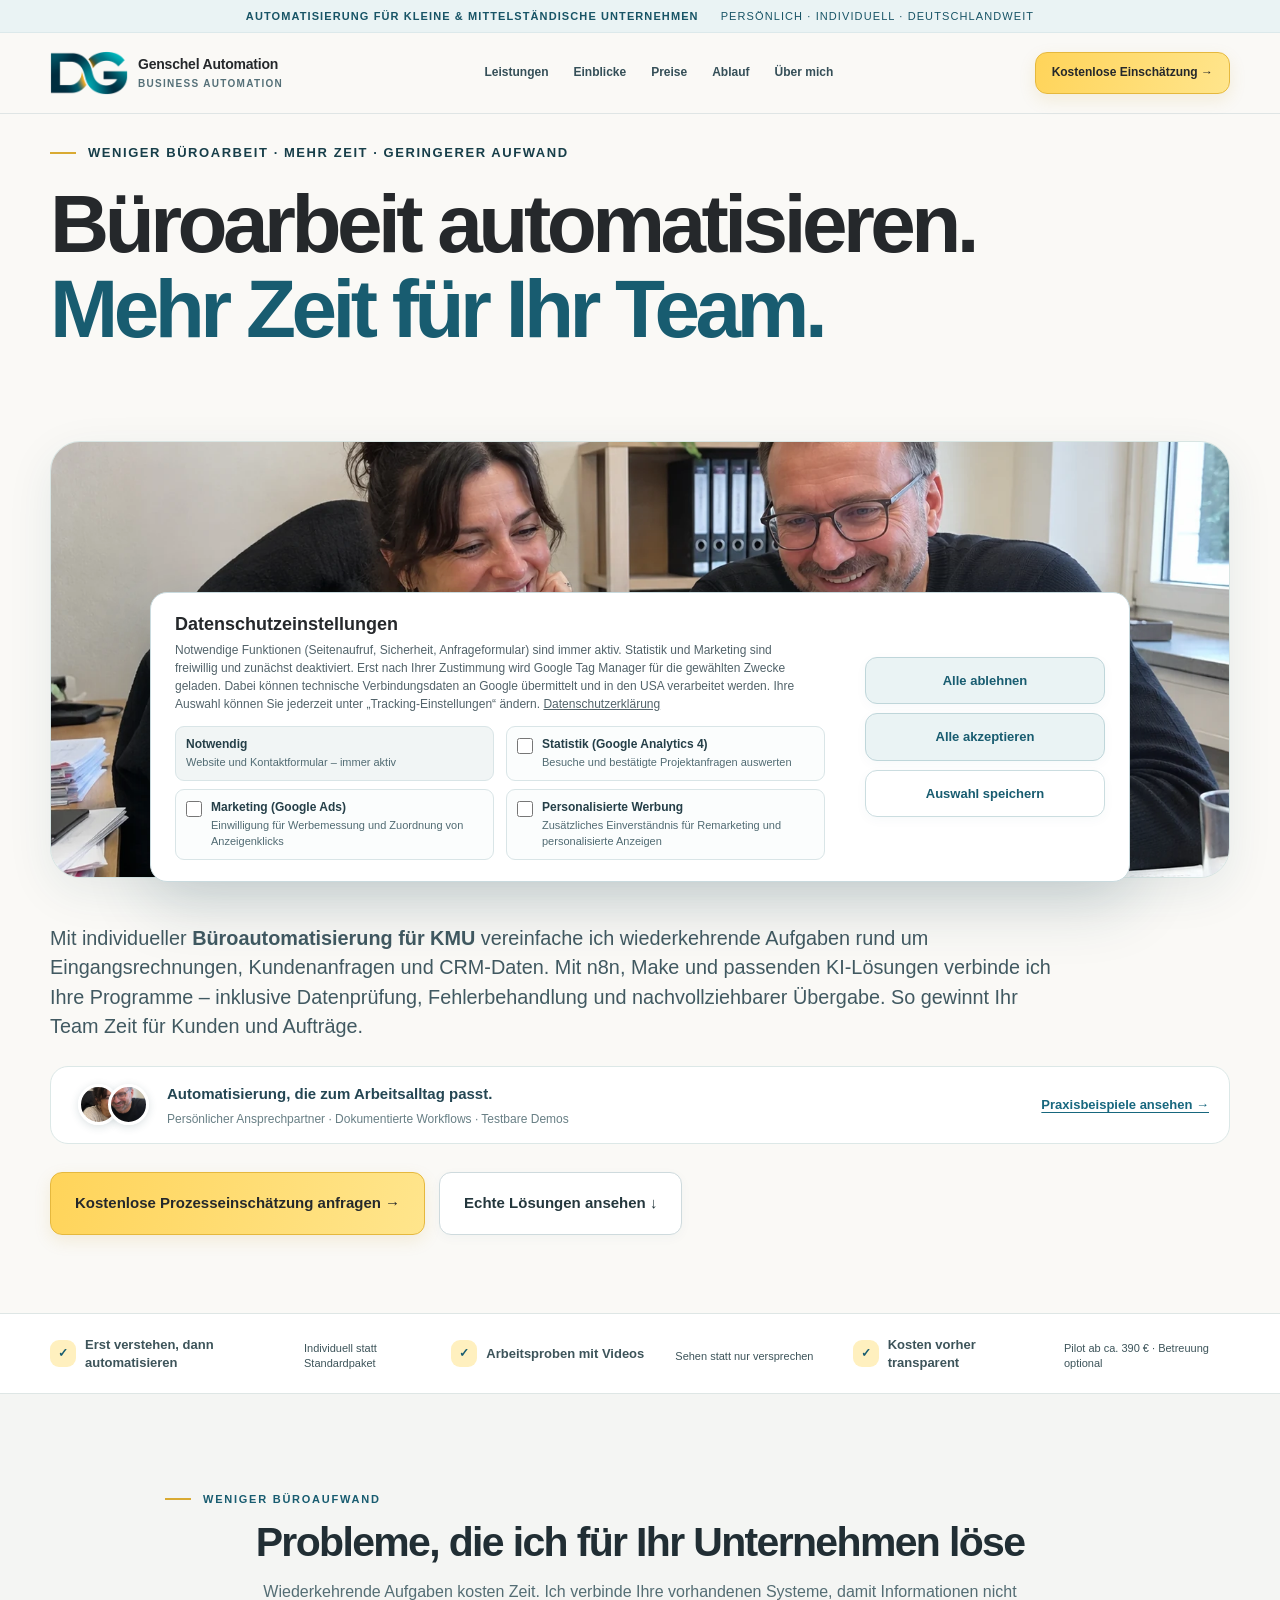
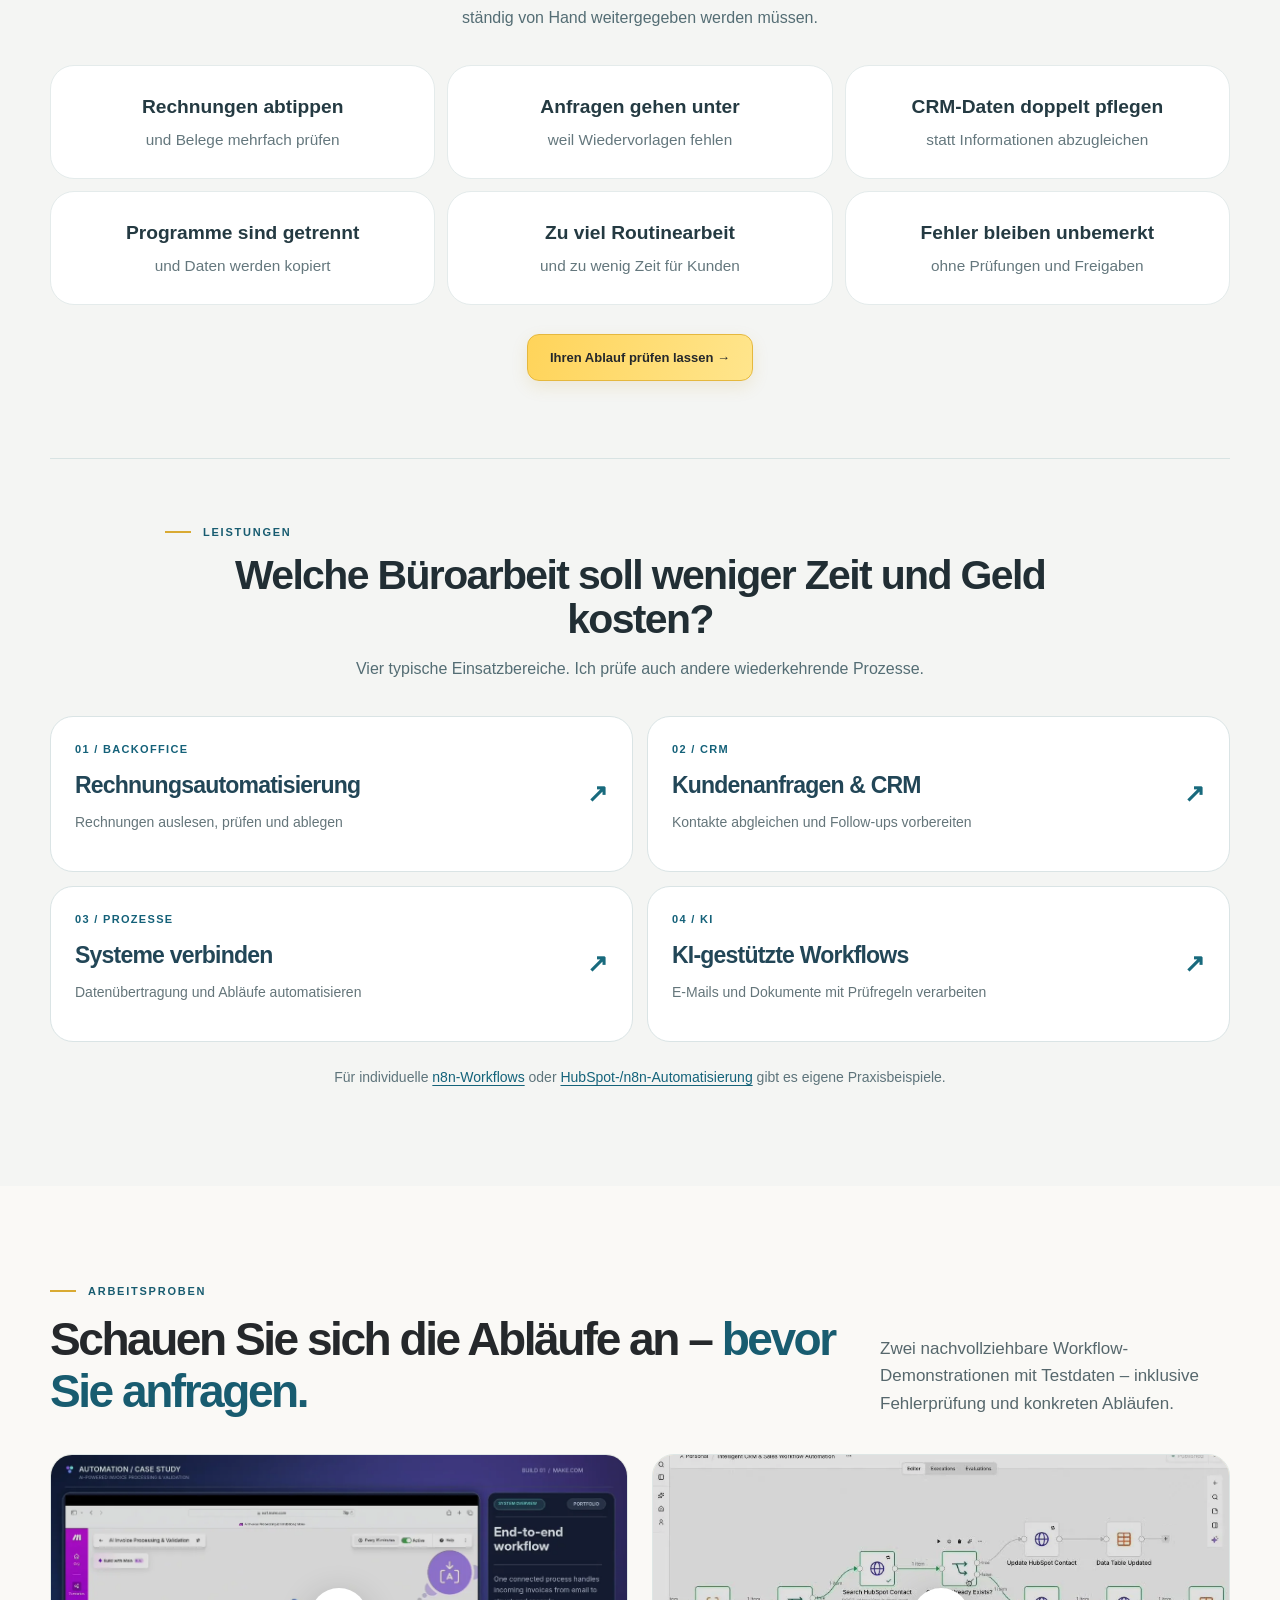
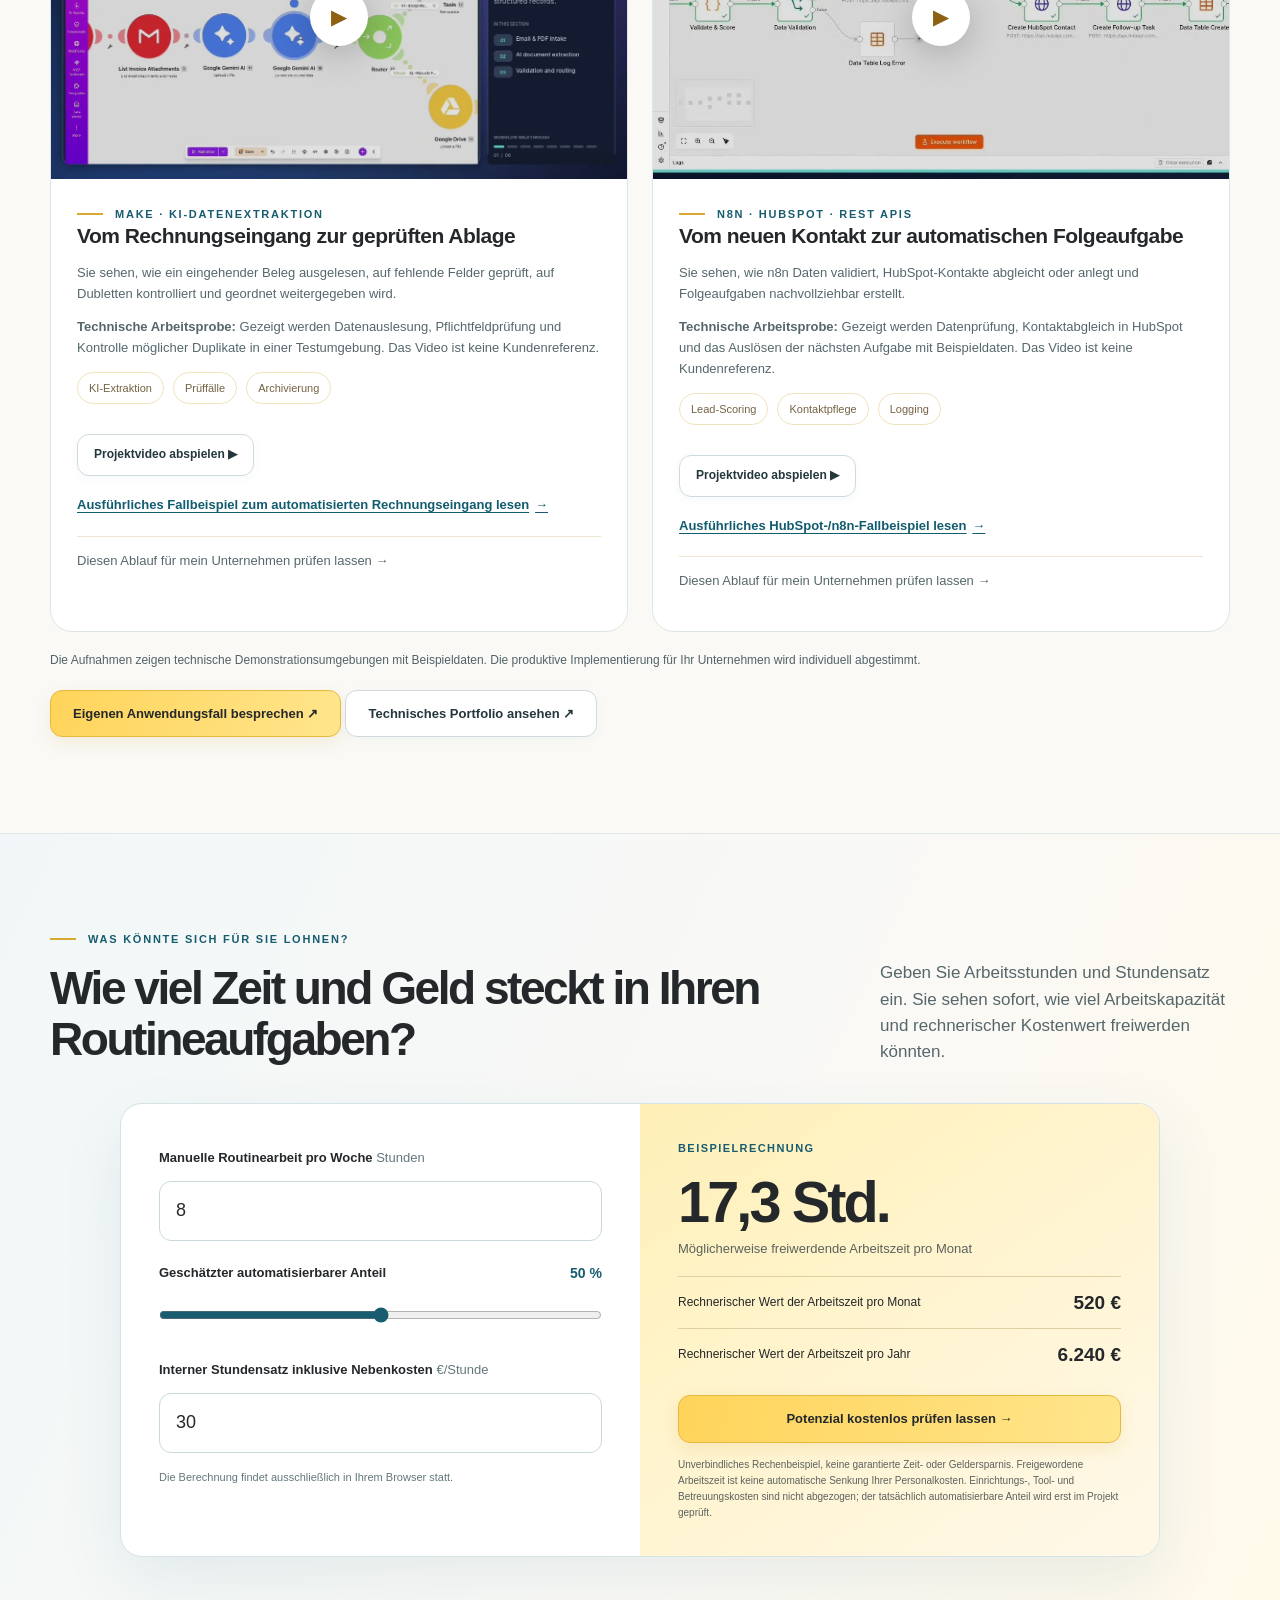
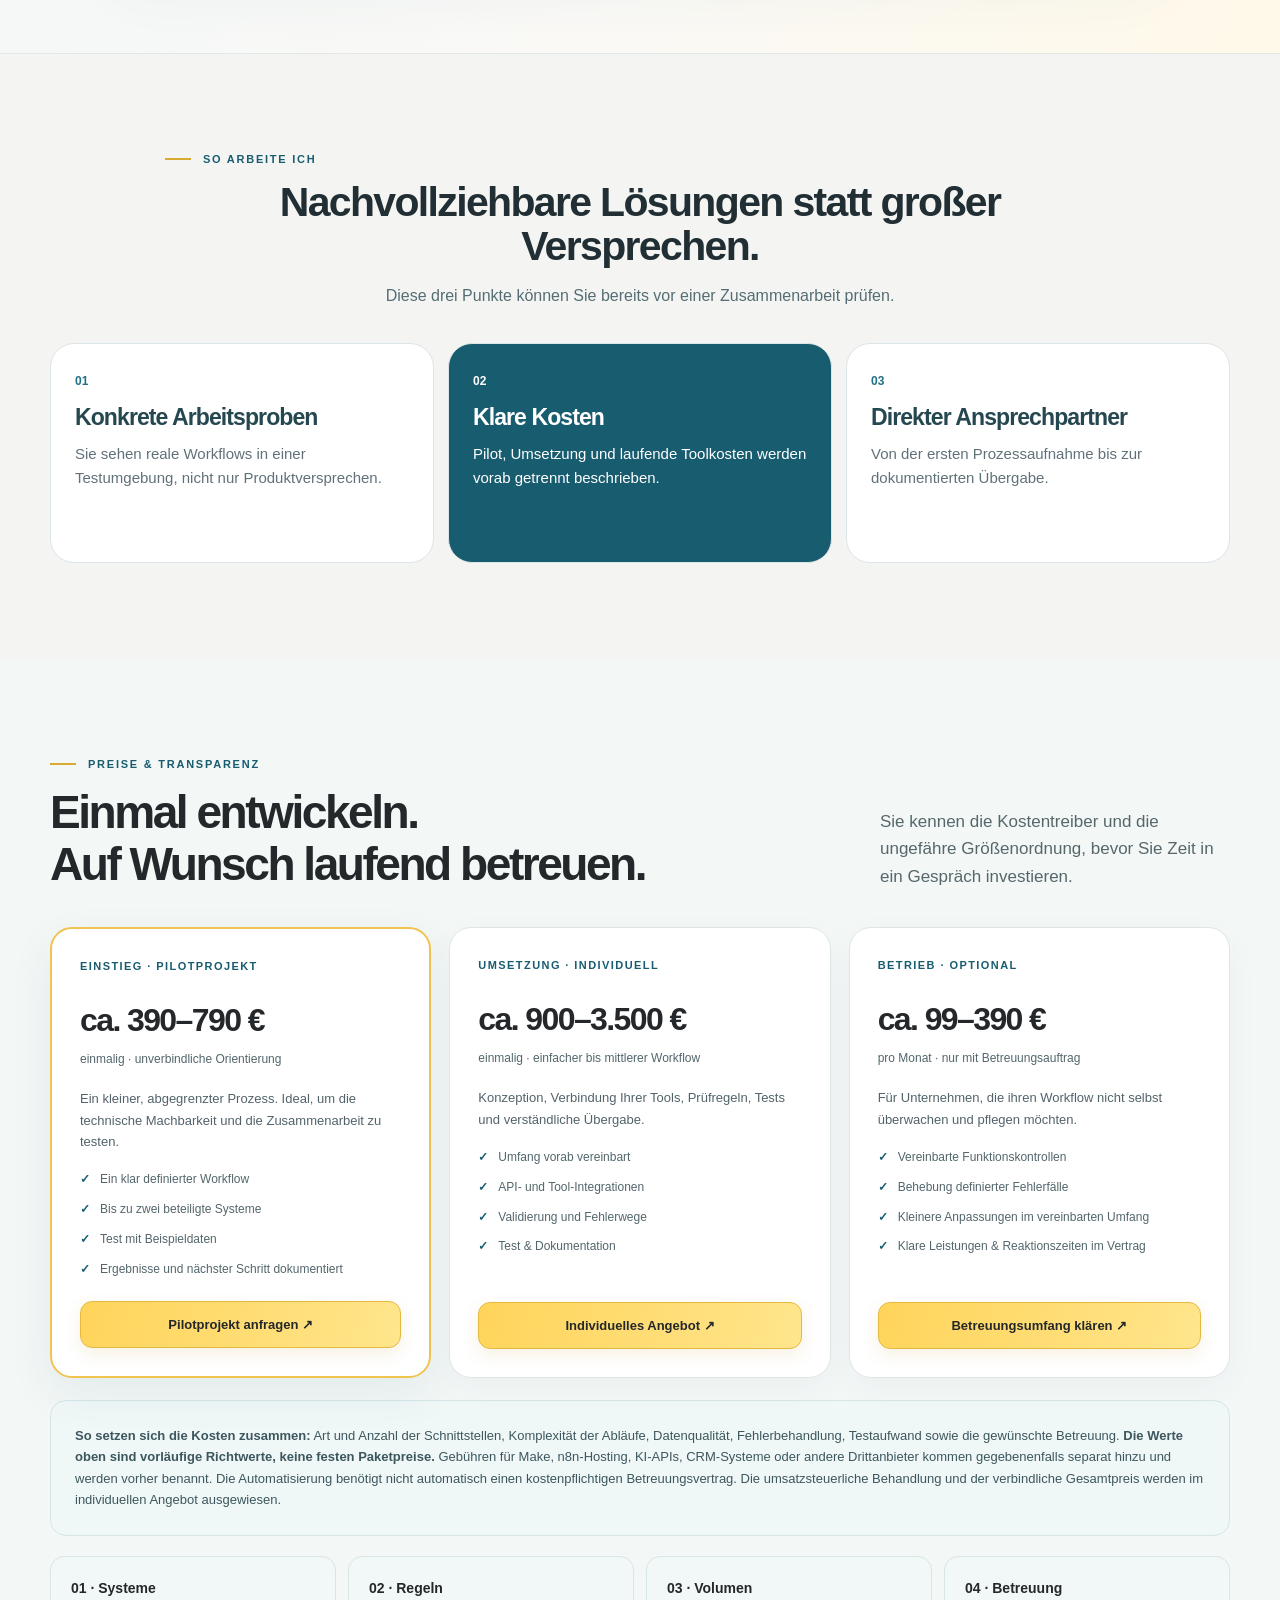
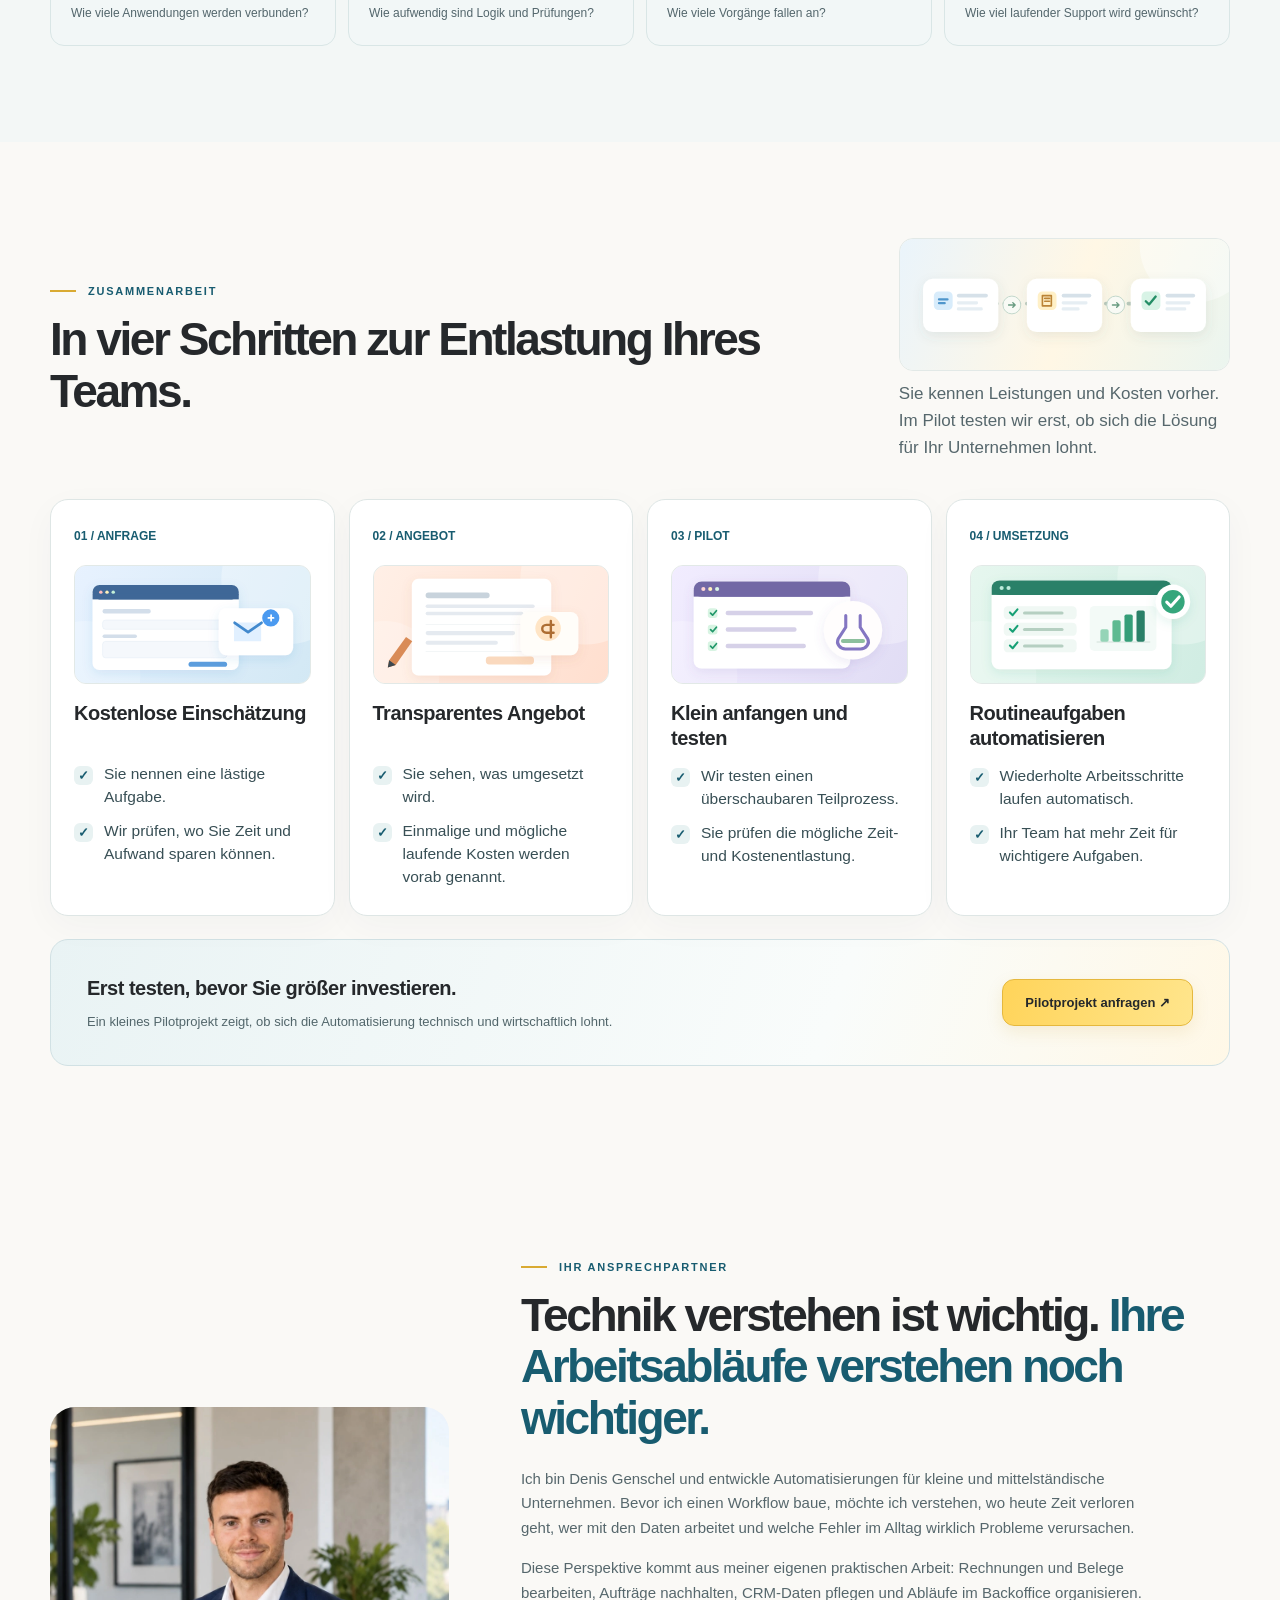
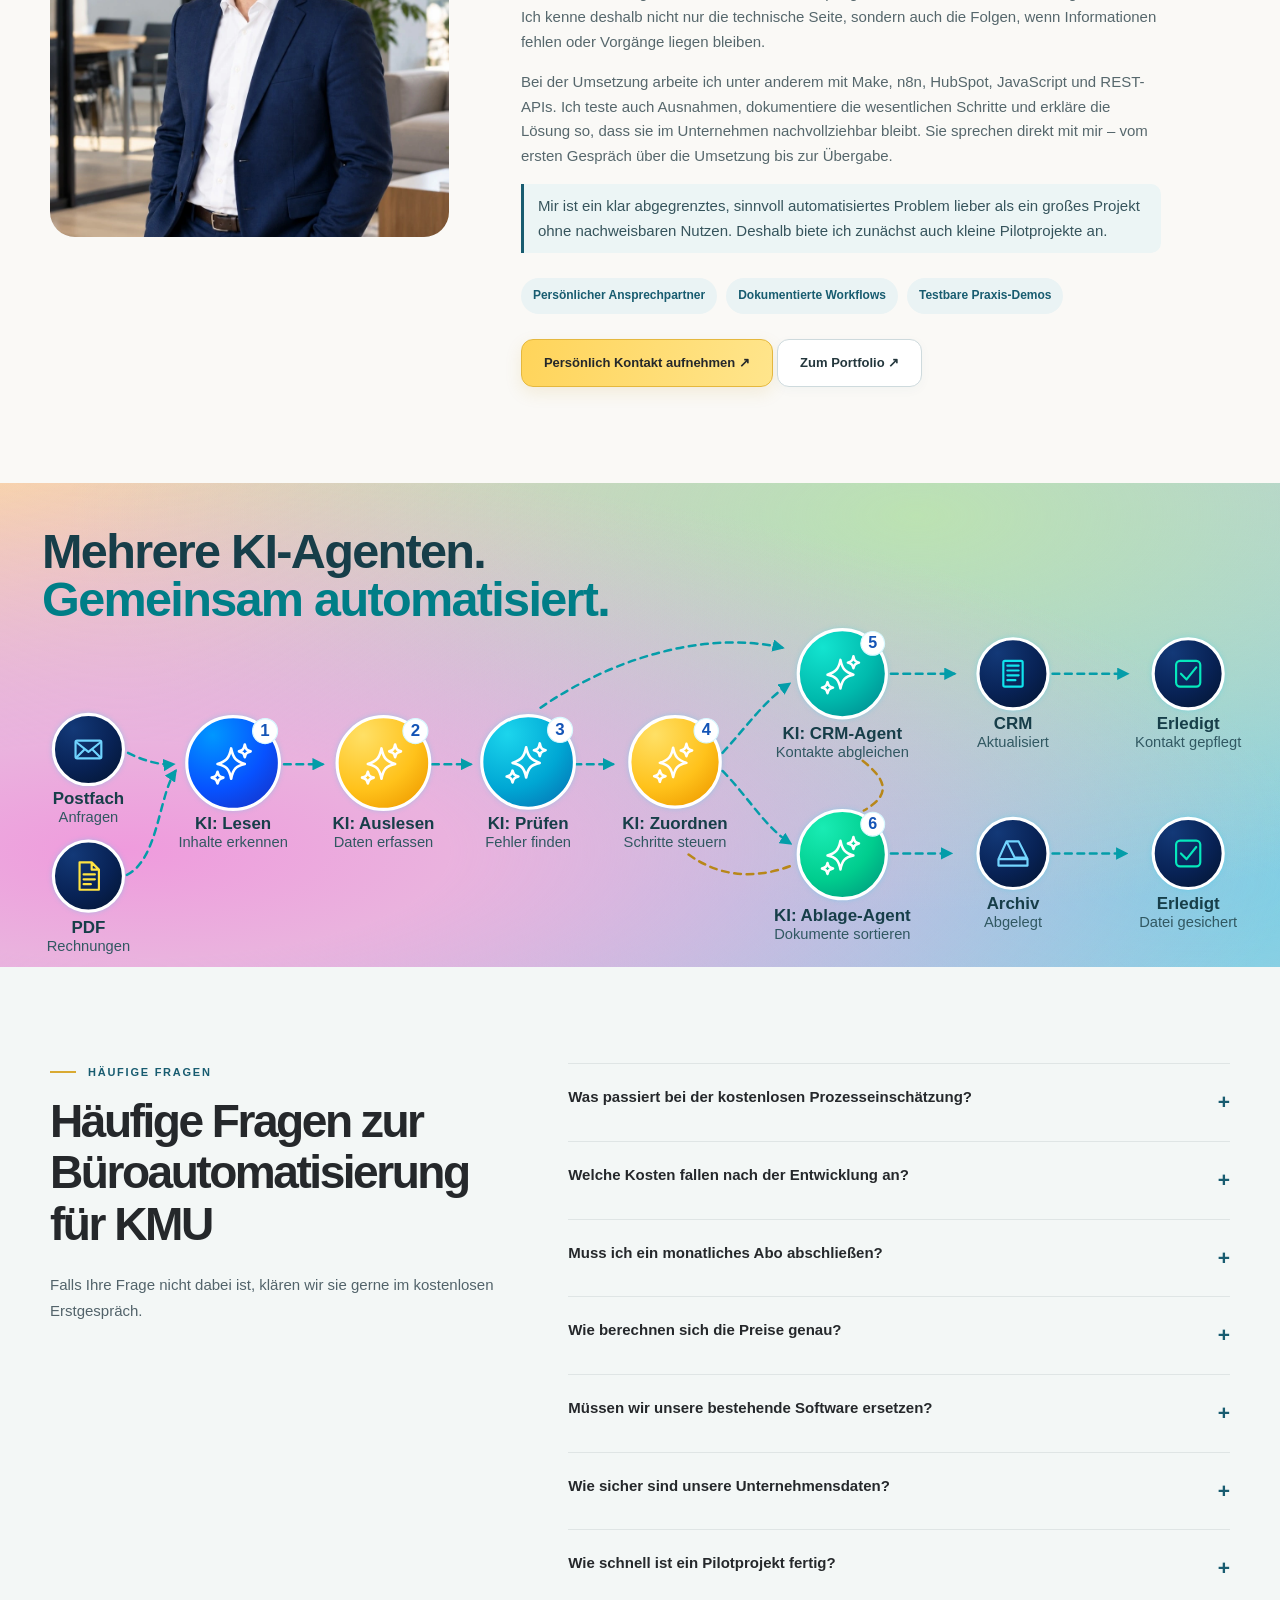
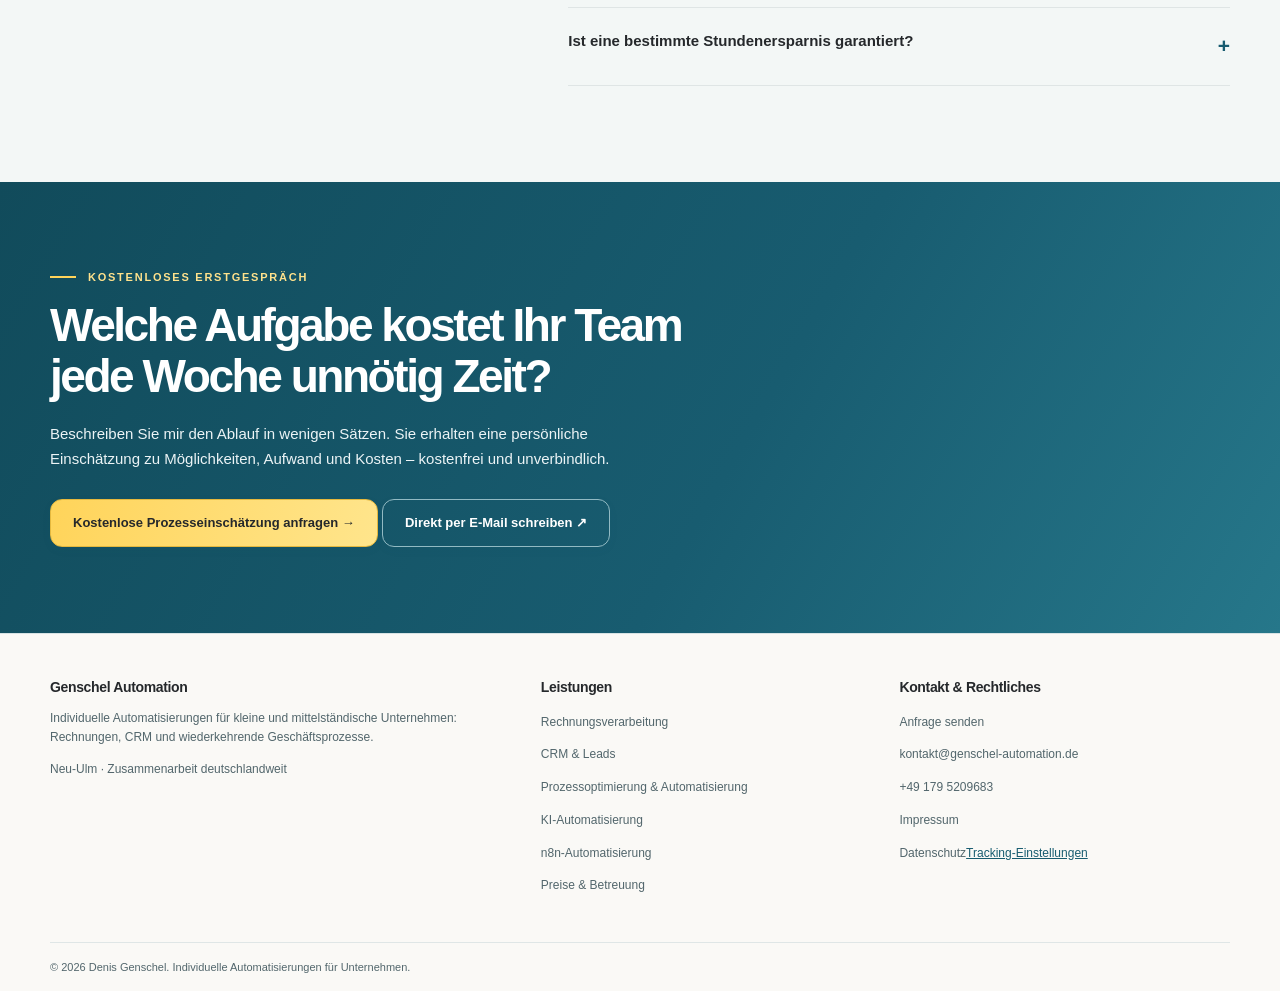
==== commit 7986ee14: "Add files via upload" ====
--- a/index.html
+++ b/index.html
@@ -1,6 +1,6 @@
 <!DOCTYPE html>
 
-<html lang="de"><head><meta charset="utf-8"/><meta content="width=device-width,initial-scale=1" name="viewport"/><meta content="#FAF9F6" name="theme-color"/><title>Büroarbeit automatisieren für KMU | Genschel Automation</title><meta content="Büroautomatisierung für KMU: Rechnungen, CRM und Geschäftsprozesse mit n8n, Make und KI automatisieren. Persönliche Umsetzung, Pilot ab ca. 390 €." name="description"/><meta content="website" property="og:type"/><meta content="Büroarbeit automatisieren für KMU | Genschel Automation" property="og:title"/><meta content="Büroautomatisierung für KMU: Rechnungen, CRM und Geschäftsprozesse mit n8n, Make und KI automatisieren. Persönliche Umsetzung, Pilot ab ca. 390 €." property="og:description"/><link href="assets/style.css?v=8.1-consent-v6" rel="stylesheet"/><link href="assets/ki-pastel-v8.css?v=8.0" rel="stylesheet"/><link href="assets/redesign-nov16.css?v=4-network-first" rel="stylesheet"/><script defer="" src="assets/config.js?v=7.1-ga4-consent1"></script><script defer="" src="assets/privacy.js?v=8.1-consent-v6"></script><script defer="" src="assets/app.js?v=7.1-formspree-success1"></script><link href="https://genschel-automation.de/" rel="canonical"/><link href="/favicon.ico" rel="icon" sizes="16x16 32x32 48x48 64x64 128x128 256x256" type="image/x-icon"/><link href="/favicon.png" rel="icon" sizes="256x256" type="image/png"/><meta content="de_DE" property="og:locale"/><meta content="Genschel Automation" property="og:site_name"/><meta content="https://genschel-automation.de/" property="og:url"/><meta content="https://genschel-automation.de/assets/social-preview.webp" property="og:image"/><meta content="1200" property="og:image:width"/><meta content="630" property="og:image:height"/><meta content="summary_large_image" name="twitter:card"/><meta content="Büroarbeit automatisieren für KMU | Genschel Automation" name="twitter:title"/><meta content="Büroautomatisierung für KMU: Rechnungen, CRM und Geschäftsprozesse mit n8n, Make und KI automatisieren. Persönliche Umsetzung, Pilot ab ca. 390 €." name="twitter:description"/><meta content="https://genschel-automation.de/assets/social-preview.webp" name="twitter:image"/><meta content="index, follow, max-image-preview:large" name="robots"/><script type="application/ld+json">[{"@context":"https://schema.org","@type":"ProfessionalService","@id":"https://genschel-automation.de/#unternehmen","name":"Genschel Automation","url":"https://genschel-automation.de/","image":"https://genschel-automation.de/assets/social-preview.webp","logo":"https://genschel-automation.de/assets/dg-logo.png","email":"kontakt@genschel-automation.de","telephone":"+49 179 5209683","description":"Individuelle KI- und Geschäftsprozessautomatisierung für kleine und mittlere Unternehmen in Deutschland.","address":{"@type":"PostalAddress","streetAddress":"Schillerstraße 22","postalCode":"89231","addressLocality":"Neu-Ulm","addressCountry":"DE"},"areaServed":{"@type":"Country","name":"Deutschland"},"hasOfferCatalog":{"@type":"OfferCatalog","name":"Automatisierungsdienstleistungen","itemListElement":[{"@type":"OfferCatalog","name":"Rechnungsverarbeitung automatisieren"},{"@type":"OfferCatalog","name":"CRM- und Kundenanfragen automatisieren"},{"@type":"OfferCatalog","name":"Individuelle Geschäftsprozessautomatisierung"}]},"alternateName":"Denis Genschel – Business Automation"},{"@context":"https://schema.org","@type":"WebSite","@id":"https://genschel-automation.de/#website","name":"Genschel Automation","url":"https://genschel-automation.de/","inLanguage":"de-DE","alternateName":"Denis Genschel – Business Automation"},{"@context":"https://schema.org","@type":"WebPage","@id":"https://genschel-automation.de/#webpage","url":"https://genschel-automation.de/","name":"Büroarbeit automatisieren für KMU | Genschel Automation","description":"Büroautomatisierung für KMU: Rechnungen, CRM und Geschäftsprozesse mit n8n, Make und KI automatisieren. Persönliche Umsetzung, Pilot ab ca. 390 €.","inLanguage":"de-DE","isPartOf":{"@id":"https://genschel-automation.de/#website"}}]</script>
+<html lang="de"><head><meta charset="utf-8"/><meta content="width=device-width,initial-scale=1" name="viewport"/><meta content="#FAF9F6" name="theme-color"/><title>Büroarbeit automatisieren für KMU | Genschel Automation</title><meta content="Büroautomatisierung für KMU: Rechnungen, CRM und Geschäftsprozesse mit n8n, Make und KI automatisieren. Persönliche Umsetzung, Pilot ab ca. 390 €." name="description"/><meta content="website" property="og:type"/><meta content="Büroarbeit automatisieren für KMU | Genschel Automation" property="og:title"/><meta content="Büroautomatisierung für KMU: Rechnungen, CRM und Geschäftsprozesse mit n8n, Make und KI automatisieren. Persönliche Umsetzung, Pilot ab ca. 390 €." property="og:description"/><link href="assets/style.css?v=8.1-consent-v6" rel="stylesheet"/><link href="assets/ki-pastel-v8.css?v=8.0" rel="stylesheet"/><link href="assets/redesign-nov16.css?v=5-network-before-faq" rel="stylesheet"/><script defer="" src="assets/config.js?v=7.1-ga4-consent1"></script><script defer="" src="assets/privacy.js?v=8.1-consent-v6"></script><script defer="" src="assets/app.js?v=7.1-formspree-success1"></script><link href="https://genschel-automation.de/" rel="canonical"/><link href="/favicon.ico" rel="icon" sizes="16x16 32x32 48x48 64x64 128x128 256x256" type="image/x-icon"/><link href="/favicon.png" rel="icon" sizes="256x256" type="image/png"/><meta content="de_DE" property="og:locale"/><meta content="Genschel Automation" property="og:site_name"/><meta content="https://genschel-automation.de/" property="og:url"/><meta content="https://genschel-automation.de/assets/social-preview.webp" property="og:image"/><meta content="1200" property="og:image:width"/><meta content="630" property="og:image:height"/><meta content="summary_large_image" name="twitter:card"/><meta content="Büroarbeit automatisieren für KMU | Genschel Automation" name="twitter:title"/><meta content="Büroautomatisierung für KMU: Rechnungen, CRM und Geschäftsprozesse mit n8n, Make und KI automatisieren. Persönliche Umsetzung, Pilot ab ca. 390 €." name="twitter:description"/><meta content="https://genschel-automation.de/assets/social-preview.webp" name="twitter:image"/><meta content="index, follow, max-image-preview:large" name="robots"/><script type="application/ld+json">[{"@context":"https://schema.org","@type":"ProfessionalService","@id":"https://genschel-automation.de/#unternehmen","name":"Genschel Automation","url":"https://genschel-automation.de/","image":"https://genschel-automation.de/assets/social-preview.webp","logo":"https://genschel-automation.de/assets/dg-logo.png","email":"kontakt@genschel-automation.de","telephone":"+49 179 5209683","description":"Individuelle KI- und Geschäftsprozessautomatisierung für kleine und mittlere Unternehmen in Deutschland.","address":{"@type":"PostalAddress","streetAddress":"Schillerstraße 22","postalCode":"89231","addressLocality":"Neu-Ulm","addressCountry":"DE"},"areaServed":{"@type":"Country","name":"Deutschland"},"hasOfferCatalog":{"@type":"OfferCatalog","name":"Automatisierungsdienstleistungen","itemListElement":[{"@type":"OfferCatalog","name":"Rechnungsverarbeitung automatisieren"},{"@type":"OfferCatalog","name":"CRM- und Kundenanfragen automatisieren"},{"@type":"OfferCatalog","name":"Individuelle Geschäftsprozessautomatisierung"}]},"alternateName":"Denis Genschel – Business Automation"},{"@context":"https://schema.org","@type":"WebSite","@id":"https://genschel-automation.de/#website","name":"Genschel Automation","url":"https://genschel-automation.de/","inLanguage":"de-DE","alternateName":"Denis Genschel – Business Automation"},{"@context":"https://schema.org","@type":"WebPage","@id":"https://genschel-automation.de/#webpage","url":"https://genschel-automation.de/","name":"Büroarbeit automatisieren für KMU | Genschel Automation","description":"Büroautomatisierung für KMU: Rechnungen, CRM und Geschäftsprozesse mit n8n, Make und KI automatisieren. Persönliche Umsetzung, Pilot ab ca. 390 €.","inLanguage":"de-DE","isPartOf":{"@id":"https://genschel-automation.de/#website"}}]</script>
 <style id="homepage-seo-usability-update">
 /* Genschel Automation: homepage-only service cards and optional animation shortcut. */
 #leistungen .services.services--four {grid-template-columns:repeat(2,minmax(0,1fr));}
@@ -51,7 +51,57 @@
 </style>
 <style>.case-study-ref{margin:18px 0 12px}.case-study-link{display:inline-flex;align-items:center;gap:.45em;color:#125c70;font-weight:750;text-decoration:underline;text-underline-offset:.24em;line-height:1.55}.case-study-link:hover{color:#0c4051}</style></head><body><a class="skip" href="#main">Zum Inhalt springen</a><div class="topline"><div class="container"><b>Automatisierung für kleine &amp; mittelständische Unternehmen</b><span>Persönlich · Individuell · Deutschlandweit</span></div></div><header class="nav-wrap"><div class="container nav-inner"><a aria-label="Genschel Automation – Startseite" class="brand" href="/"><span aria-hidden="true" class="brand-mark"><img alt="" height="50" role="presentation" src="assets/dg-logo.png" width="88"/></span><span class="brand-name">Genschel Automation<small>Business Automation</small></span></a><nav aria-label="Hauptnavigation" class="nav-links" id="navLinks"><a href="/#leistungen">Leistungen</a><a href="/#projekte">Einblicke</a><a href="/#preise">Preise</a><a href="/#ablauf">Ablauf</a><a href="/#ueber-mich">Über mich</a></nav><a class="btn primary small" href="anfrage.html">Kostenlose Einschätzung →</a><button aria-controls="navLinks" aria-expanded="false" class="menu" id="menuBtn" type="button">Menü ☰</button></div></header><main id="main">
 <section class="hero cinematic-hero dg-redesign-hero" id="willkommen">
-<div class="dg-hero-intro">
+<div class="container cinematic-copy dg-hero-heading"><div class="eyebrow">WENIGER BÜROARBEIT · MEHR ZEIT · GERINGERER AUFWAND</div><h1>Büroarbeit automatisieren.<span>Mehr Zeit für Ihr Team.</span></h1></div>
+<div class="container cinematic-copy dg-hero-details"><figure class="dg-hero-customer-photo"><img alt="Zwei Personen besprechen gemeinsam eine Aufgabe am Laptop im Büro" decoding="async" fetchpriority="high" height="941" loading="eager" src="assets/team-im-buero-symbolbild.webp?v=20261116b" width="1672"/></figure><p class="lead">Mit individueller <strong>Büroautomatisierung für KMU</strong> vereinfache ich wiederkehrende Aufgaben rund um Eingangsrechnungen, Kundenanfragen und CRM-Daten. Mit n8n, Make und passenden KI-Lösungen verbinde ich Ihre Programme – inklusive Datenprüfung, Fehlerbehandlung und nachvollziehbarer Übergabe. So gewinnt Ihr Team Zeit für Kunden und Aufträge.</p><div class="dg-hero-trust"><div aria-hidden="true" class="dg-trust-faces"><span></span><span></span></div><div class="dg-trust-copy"><strong>Automatisierung, die zum Arbeitsalltag passt.</strong><small>Persönlicher Ansprechpartner · Dokumentierte Workflows · Testbare Demos</small></div><a class="dg-trust-link" href="#projekte">Praxisbeispiele ansehen →</a></div><div class="cta-line"><a class="btn primary" href="anfrage.html?quelle=startseite">Kostenlose Prozesseinschätzung anfragen →</a><a class="btn" href="#projekte">Echte Lösungen ansehen ↓</a></div></div></section>
+<div class="trustband"><div class="container"><div><span class="tick">✓</span><strong>Erst verstehen, dann automatisieren</strong><small>Individuell statt Standardpaket</small></div><div><span class="tick">✓</span><strong>Arbeitsproben mit Videos</strong><small>Sehen statt nur versprechen</small></div><div><span class="tick">✓</span><strong>Kosten vorher transparent</strong><small>Pilot ab ca. 390 € · Betreuung optional</small></div></div></div>
+<section class="section dg-solutions" id="leistungen"><div class="container">
+<div class="dg-center-heading"><div class="eyebrow">Weniger Büroaufwand</div><h2>Probleme, die ich für Ihr Unternehmen löse</h2><p>Wiederkehrende Aufgaben kosten Zeit. Ich verbinde Ihre vorhandenen Systeme, damit Informationen nicht ständig von Hand weitergegeben werden müssen.</p></div>
+<div class="dg-problem-grid">
+<div class="dg-problem-card"><strong>Rechnungen abtippen</strong><span>und Belege mehrfach prüfen</span></div>
+<div class="dg-problem-card"><strong>Anfragen gehen unter</strong><span>weil Wiedervorlagen fehlen</span></div>
+<div class="dg-problem-card"><strong>CRM-Daten doppelt pflegen</strong><span>statt Informationen abzugleichen</span></div>
+<div class="dg-problem-card"><strong>Programme sind getrennt</strong><span>und Daten werden kopiert</span></div>
+<div class="dg-problem-card"><strong>Zu viel Routinearbeit</strong><span>und zu wenig Zeit für Kunden</span></div>
+<div class="dg-problem-card"><strong>Fehler bleiben unbemerkt</strong><span>ohne Prüfungen und Freigaben</span></div>
+</div>
+<div class="dg-center-cta"><a class="btn primary" href="anfrage.html?quelle=probleme">Ihren Ablauf prüfen lassen →</a></div>
+<div class="dg-solutions-compact"><div class="dg-center-heading"><div class="eyebrow">Leistungen</div><h2>Welche Büroarbeit soll weniger Zeit und Geld kosten?</h2><p>Vier typische Einsatzbereiche. Ich prüfe auch andere wiederkehrende Prozesse.</p></div>
+<div class="dg-solution-links">
+<a class="dg-solution-link" href="rechnungen-automatisieren.html"><span class="dg-service-index">01 / BACKOFFICE</span><strong>Rechnungsautomatisierung</strong><small>Rechnungen auslesen, prüfen und ablegen</small><b aria-hidden="true">↗</b></a>
+<a class="dg-solution-link" href="crm-automatisieren.html"><span class="dg-service-index">02 / CRM</span><strong>Kundenanfragen &amp; CRM</strong><small>Kontakte abgleichen und Follow-ups vorbereiten</small><b aria-hidden="true">↗</b></a>
+<a class="dg-solution-link" href="prozesse-automatisieren.html"><span class="dg-service-index">03 / PROZESSE</span><strong>Systeme verbinden</strong><small>Datenübertragung und Abläufe automatisieren</small><b aria-hidden="true">↗</b></a>
+<a class="dg-solution-link" href="ki-automatisierung.html"><span class="dg-service-index">04 / KI</span><strong>KI-gestützte Workflows</strong><small>E-Mails und Dokumente mit Prüfregeln verarbeiten</small><b aria-hidden="true">↗</b></a>
+</div><p class="dg-small-service-note">Für individuelle <a href="n8n-automatisierung.html">n8n-Workflows</a> oder <a href="n8n-hubspot-automatisierung.html">HubSpot-/n8n-Automatisierung</a> gibt es eigene Praxisbeispiele.</p></div></div></section>
+<section class="section" id="projekte"><div class="container"><div class="section-head"><div><div class="eyebrow">Arbeitsproben</div><h2>Schauen Sie sich die Abläufe an – <em>bevor Sie anfragen.</em></h2></div><p>Zwei nachvollziehbare Workflow-Demonstrationen mit Testdaten – inklusive Fehlerprüfung und konkreten Abläufen.</p></div><div class="work-grid">
+<article class="work-card"><button class="work-media" data-title="Rechnungsautomatisierung mit Make" data-video="https://genscheldenis-ops.github.io/assets/invoice-demo.mp4" type="button"><img alt="Make Workflow für automatisierte Rechnungsverarbeitung" loading="lazy" src="assets/invoice-cover.webp"/><span aria-hidden="true" class="play-round">▶</span></button><div class="work-body"><div class="eyebrow">Make · KI-Datenextraktion</div><h3>Vom Rechnungseingang zur geprüften Ablage</h3><p>Sie sehen, wie ein eingehender Beleg ausgelesen, auf fehlende Felder geprüft, auf Dubletten kontrolliert und geordnet weitergegeben wird.</p><p class="smallprint"><strong>Technische Arbeitsprobe:</strong> Gezeigt werden Datenauslesung, Pflichtfeldprüfung und Kontrolle möglicher Duplikate in einer Testumgebung. Das Video ist keine Kundenreferenz.</p><div class="fact-line"><span>KI-Extraktion</span><span>Prüffälle</span><span>Archivierung</span></div><button class="btn small" data-title="Rechnungsautomatisierung mit Make" data-video="https://genscheldenis-ops.github.io/assets/invoice-demo.mp4" type="button">Projektvideo abspielen ▶</button><p class="case-study-ref"><a class="case-study-link" href="eingangsrechnungen-automatisieren-make-ki.html">Ausführliches Fallbeispiel zum automatisierten Rechnungseingang lesen <span aria-hidden="true">→</span></a></p><p class="work-convert"><a class="arrow" href="anfrage.html?leistung=rechnung">Diesen Ablauf für mein Unternehmen prüfen lassen →</a></p></div></article>
+<article class="work-card"><button class="work-media" data-title="CRM-Automatisierung mit n8n und HubSpot" data-video="https://pub-75876f06dc7c417a906c024fb928b8fb.r2.dev/crm-demo.mp4" type="button"><img alt="n8n Automatisierungsworkflow für HubSpot CRM" loading="lazy" src="assets/crm-cover.webp"/><span aria-hidden="true" class="play-round">▶</span></button><div class="work-body"><div class="eyebrow">n8n · HubSpot · REST APIs</div><h3>Vom neuen Kontakt zur automatischen Folgeaufgabe</h3><p>Sie sehen, wie n8n Daten validiert, HubSpot-Kontakte abgleicht oder anlegt und Folgeaufgaben nachvollziehbar erstellt.</p><p class="smallprint"><strong>Technische Arbeitsprobe:</strong> Gezeigt werden Datenprüfung, Kontaktabgleich in HubSpot und das Auslösen der nächsten Aufgabe mit Beispieldaten. Das Video ist keine Kundenreferenz.</p><div class="fact-line"><span>Lead-Scoring</span><span>Kontaktpflege</span><span>Logging</span></div><button class="btn small" data-title="CRM-Automatisierung mit n8n und HubSpot" data-video="https://pub-75876f06dc7c417a906c024fb928b8fb.r2.dev/crm-demo.mp4" type="button">Projektvideo abspielen ▶</button><p class="case-study-ref"><a class="case-study-link" href="n8n-hubspot-automatisierung.html">Ausführliches HubSpot-/n8n-Fallbeispiel lesen <span aria-hidden="true">→</span></a></p><p class="work-convert"><a class="arrow" href="anfrage.html?leistung=crm">Diesen Ablauf für mein Unternehmen prüfen lassen →</a></p></div></article>
+</div><p class="smallprint" style="margin-top:19px">Die Aufnahmen zeigen technische Demonstrationsumgebungen mit Beispieldaten. Die produktive Implementierung für Ihr Unternehmen wird individuell abgestimmt.</p><div style="margin-top:20px"><a class="btn primary" href="anfrage.html">Eigenen Anwendungsfall besprechen ↗</a> <a class="btn" href="https://genscheldenis-ops.github.io/" rel="noopener noreferrer" target="_blank">Technisches Portfolio ansehen ↗</a></div></div></section>
+<section class="section calculator-section" id="ersparnis"><div class="container"><div class="section-head"><div><div class="eyebrow">WAS KÖNNTE SICH FÜR SIE LOHNEN?</div><h2>Wie viel Zeit und Geld steckt in Ihren Routineaufgaben?</h2></div><p>Geben Sie Arbeitsstunden und Stundensatz ein. Sie sehen sofort, wie viel Arbeitskapazität und rechnerischer Kostenwert freiwerden könnten.</p></div><div class="calc-shell" id="savingsCalculator"><div class="calc-inputs"><label for="hoursWeek">Manuelle Routinearbeit pro Woche <span>Stunden</span></label><input id="hoursWeek" inputmode="decimal" max="168" min="0" step="0.5" type="number" value="8"/><label for="shareAutomatable">Geschätzter automatisierbarer Anteil <strong id="shareValue">50 %</strong></label><input id="shareAutomatable" max="100" min="0" step="5" type="range" value="50"/><label for="hourlyCost">Interner Stundensatz inklusive Nebenkosten <span>€/Stunde</span></label><input id="hourlyCost" inputmode="decimal" max="500" min="0" step="1" type="number" value="30"/><p class="calc-privacy">Die Berechnung findet ausschließlich in Ihrem Browser statt.</p></div><div aria-atomic="true" aria-live="polite" class="calc-results"><span class="calc-kicker">BEISPIELRECHNUNG</span><div class="calc-big" id="savedHours">17,3 Std.</div><p>Möglicherweise freiwerdende Arbeitszeit pro Monat</p><div class="calc-result-row"><span>Rechnerischer Wert der Arbeitszeit pro Monat</span><strong id="savedMonth">520 €</strong></div><div class="calc-result-row"><span>Rechnerischer Wert der Arbeitszeit pro Jahr</span><strong id="savedYear">6.240 €</strong></div><a class="btn primary" href="anfrage.html">Potenzial kostenlos prüfen lassen →</a><p class="calc-disclaimer">Unverbindliches Rechenbeispiel, keine garantierte Zeit- oder Geldersparnis. Freigewordene Arbeitszeit ist keine automatische Senkung Ihrer Personalkosten. Einrichtungs-, Tool- und Betreuungskosten sind nicht abgezogen; der tatsächlich automatisierbare Anteil wird erst im Projekt geprüft.</p></div></div></div></section>
+<section class="section dg-trust-section" id="vertrauen"><div class="container"><div class="dg-center-heading"><div class="eyebrow">So arbeite ich</div><h2>Nachvollziehbare Lösungen statt großer Versprechen.</h2><p>Diese drei Punkte können Sie bereits vor einer Zusammenarbeit prüfen.</p></div><div class="dg-value-grid">
+<article class="dg-value-card"><span aria-hidden="true">01</span><h3>Konkrete Arbeitsproben</h3><p>Sie sehen reale Workflows in einer Testumgebung, nicht nur Produktversprechen.</p></article>
+<article class="dg-value-card dg-value-card-featured"><span aria-hidden="true">02</span><h3>Klare Kosten</h3><p>Pilot, Umsetzung und laufende Toolkosten werden vorab getrennt beschrieben.</p></article>
+<article class="dg-value-card"><span aria-hidden="true">03</span><h3>Direkter Ansprechpartner</h3><p>Von der ersten Prozessaufnahme bis zur dokumentierten Übergabe.</p></article>
+</div></div></section>
+<!-- KUNDENSTIMMEN-VORLAGE (NICHT ÖFFENTLICH):
+Diese Vorlage erst nach Freigabe von drei echten Rezensionen verwenden.
+<section class="section dg-testimonials" id="kundenstimmen"><div class="container">
+  <div class="dg-center-heading"><div class="eyebrow">Rückmeldungen</div><h2>Was Kundinnen und Kunden sagen</h2></div>
+  <div class="dg-testimonial-grid">
+    <blockquote class="dg-review"><p>[Originalzitat 1]</p><footer>[Name 1, nur mit Einwilligung]</footer></blockquote>
+    <blockquote class="dg-review"><p>[Originalzitat 2]</p><footer>[Name 2, nur mit Einwilligung]</footer></blockquote>
+    <blockquote class="dg-review"><p>[Originalzitat 3]</p><footer>[Name 3, nur mit Einwilligung]</footer></blockquote>
+  </div>
+</div></section>
+-->
+<section class="section alt" id="preise"><div class="container"><div class="section-head"><div><div class="eyebrow">Preise &amp; Transparenz</div><h2>Einmal entwickeln.<br/>Auf Wunsch laufend betreuen.</h2></div><p>Sie kennen die Kostentreiber und die ungefähre Größenordnung, bevor Sie Zeit in ein Gespräch investieren.</p></div><div class="pricing-grid">
+<div class="price-box featured"><div class="price-top">Einstieg · Pilotprojekt</div><div class="price-amount">ca. 390–790 €</div><div class="price-type">einmalig · unverbindliche Orientierung</div><p>Ein kleiner, abgegrenzter Prozess. Ideal, um die technische Machbarkeit und die Zusammenarbeit zu testen.</p><ul><li>Ein klar definierter Workflow</li><li>Bis zu zwei beteiligte Systeme</li><li>Test mit Beispieldaten</li><li>Ergebnisse und nächster Schritt dokumentiert</li></ul><a class="btn primary" href="anfrage.html?leistung=pilot">Pilotprojekt anfragen ↗</a></div>
+<div class="price-box"><div class="price-top">Umsetzung · Individuell</div><div class="price-amount">ca. 900–3.500 €</div><div class="price-type">einmalig · einfacher bis mittlerer Workflow</div><p>Konzeption, Verbindung Ihrer Tools, Prüfregeln, Tests und verständliche Übergabe.</p><ul><li>Umfang vorab vereinbart</li><li>API- und Tool-Integrationen</li><li>Validierung und Fehlerwege</li><li>Test &amp; Dokumentation</li></ul><a class="btn primary" href="anfrage.html?leistung=individuell">Individuelles Angebot ↗</a></div>
+<div class="price-box"><div class="price-top">Betrieb · Optional</div><div class="price-amount">ca. 99–390 €</div><div class="price-type">pro Monat · nur mit Betreuungsauftrag</div><p>Für Unternehmen, die ihren Workflow nicht selbst überwachen und pflegen möchten.</p><ul><li>Vereinbarte Funktionskontrollen</li><li>Behebung definierter Fehlerfälle</li><li>Kleinere Anpassungen im vereinbarten Umfang</li><li>Klare Leistungen &amp; Reaktionszeiten im Vertrag</li></ul><a class="btn primary" href="anfrage.html?leistung=betreuung">Betreuungsumfang klären ↗</a></div></div>
+<div class="pricing-note"><strong>So setzen sich die Kosten zusammen:</strong> Art und Anzahl der Schnittstellen, Komplexität der Abläufe, Datenqualität, Fehlerbehandlung, Testaufwand sowie die gewünschte Betreuung. <strong>Die Werte oben sind vorläufige Richtwerte, keine festen Paketpreise.</strong> Gebühren für Make, n8n-Hosting, KI-APIs, CRM-Systeme oder andere Drittanbieter kommen gegebenenfalls separat hinzu und werden vorher benannt. Die Automatisierung benötigt nicht automatisch einen kostenpflichtigen Betreuungsvertrag. Die umsatzsteuerliche Behandlung und der verbindliche Gesamtpreis werden im individuellen Angebot ausgewiesen.</div><div class="factor-grid"><div class="factor"><strong>01 · Systeme</strong><span>Wie viele Anwendungen werden verbunden?</span></div><div class="factor"><strong>02 · Regeln</strong><span>Wie aufwendig sind Logik und Prüfungen?</span></div><div class="factor"><strong>03 · Volumen</strong><span>Wie viele Vorgänge fallen an?</span></div><div class="factor"><strong>04 · Betreuung</strong><span>Wie viel laufender Support wird gewünscht?</span></div></div></div></section>
+<section class="section" id="ablauf"><div class="container"><div class="section-head"><div><div class="eyebrow">Zusammenarbeit</div><h2>In vier Schritten zur Entlastung Ihres Teams.</h2></div><div class="process-summary"><img alt="Illustration einer geordneten Zusammenarbeit von Anfrage über Angebot zur fertigen Lösung" class="process-summary-img" decoding="async" height="280" loading="lazy" src="assets/process-summary.svg" width="700"/><p>Sie kennen Leistungen und Kosten vorher. Im Pilot testen wir erst, ob sich die Lösung für Ihr Unternehmen lohnt.</p></div></div><div class="step-grid"><div class="step"><span class="num">01 / ANFRAGE</span><img alt="Notizbuch für die erste Prozessanfrage" class="step-photo" decoding="async" height="340" loading="lazy" src="assets/step-anfrage.svg" width="750"/><h3>Kostenlose Einschätzung</h3><ul class="benefit-list step-benefit-list"><li>Sie nennen eine lästige Aufgabe.</li><li>Wir prüfen, wo Sie Zeit und Aufwand sparen können.</li></ul></div><div class="step"><span class="num">02 / ANGEBOT</span><img alt="Angebotsdokument für die Festlegung des Projektumfangs" class="step-photo" decoding="async" height="340" loading="lazy" src="assets/step-angebot.svg" width="750"/><h3>Transparentes Angebot</h3><ul class="benefit-list step-benefit-list"><li>Sie sehen, was umgesetzt wird.</li><li>Einmalige und mögliche laufende Kosten werden vorab genannt.</li></ul></div><div class="step"><span class="num">03 / PILOT</span><img alt="Abgehakte Prüfliste für ein getestetes Pilotprojekt" class="step-photo" decoding="async" height="340" loading="lazy" src="assets/step-pilot.svg" width="750"/><h3>Klein anfangen und testen</h3><ul class="benefit-list step-benefit-list"><li>Wir testen einen überschaubaren Teilprozess.</li><li>Sie prüfen die mögliche Zeit- und Kostenentlastung.</li></ul></div><div class="step"><span class="num">04 / UMSETZUNG</span><img alt="Dashboard mit grüner Statusanzeige für die produktive Umsetzung" class="step-photo" decoding="async" height="340" loading="lazy" src="assets/step-umsetzung.svg" width="750"/><h3>Routineaufgaben automatisieren</h3><ul class="benefit-list step-benefit-list"><li>Wiederholte Arbeitsschritte laufen automatisch.</li><li>Ihr Team hat mehr Zeit für wichtigere Aufgaben.</li></ul></div></div><div class="mid-cta"><div><strong>Erst testen, bevor Sie größer investieren.</strong><p>Ein kleines Pilotprojekt zeigt, ob sich die Automatisierung technisch und wirtschaftlich lohnt.</p></div><a class="btn primary" href="anfrage.html?leistung=pilot">Pilotprojekt anfragen ↗</a></div></div></section>
+
+<section class="section" id="ueber-mich"><div class="container about"><div class="about-photo"><img alt="Denis Genschel im modernen Büro, persönlicher Ansprechpartner für Business Automation" height="1266" loading="lazy" src="assets/denis-portrait.webp" width="952"/></div><div><div class="eyebrow">Ihr Ansprechpartner</div><h2>Technik verstehen ist wichtig. <em>Ihre Arbeitsabläufe verstehen noch wichtiger.</em></h2><p>Ich bin Denis Genschel und entwickle Automatisierungen für kleine und mittelständische Unternehmen. Bevor ich einen Workflow baue, möchte ich verstehen, wo heute Zeit verloren geht, wer mit den Daten arbeitet und welche Fehler im Alltag wirklich Probleme verursachen.</p><p>Diese Perspektive kommt aus meiner eigenen praktischen Arbeit: Rechnungen und Belege bearbeiten, Aufträge nachhalten, CRM-Daten pflegen und Abläufe im Backoffice organisieren. Ich kenne deshalb nicht nur die technische Seite, sondern auch die Folgen, wenn Informationen fehlen oder Vorgänge liegen bleiben.</p><p>Bei der Umsetzung arbeite ich unter anderem mit Make, n8n, HubSpot, JavaScript und REST-APIs. Ich teste auch Ausnahmen, dokumentiere die wesentlichen Schritte und erkläre die Lösung so, dass sie im Unternehmen nachvollziehbar bleibt. Sie sprechen direkt mit mir – vom ersten Gespräch über die Umsetzung bis zur Übergabe.</p><p class="about-honesty">Mir ist ein klar abgegrenztes, sinnvoll automatisiertes Problem lieber als ein großes Projekt ohne nachweisbaren Nutzen. Deshalb biete ich zunächst auch kleine Pilotprojekte an.</p><div class="about-points"><span>Persönlicher Ansprechpartner</span><span>Dokumentierte Workflows</span><span>Testbare Praxis-Demos</span></div><a class="btn primary" href="anfrage.html">Persönlich Kontakt aufnehmen ↗</a> <a class="btn" href="https://genscheldenis-ops.github.io/" rel="noopener noreferrer" target="_blank">Zum Portfolio ↗</a></div></div></section>
+<div class="dg-hero-intro dg-network-section">
 <div aria-hidden="true" class="ki-pastel-background"></div>
 <section aria-label="Von manueller Büroarbeit zum automatisierten Arbeitsablauf" class="scroll-story dg-story-static" id="start-animation" style="--story-progress:1;">
 <div class="story-sticky">
@@ -227,57 +277,7 @@
 </div>
 </div>
 </section>
-<div class="container cinematic-copy dg-hero-heading"><div class="eyebrow">WENIGER BÜROARBEIT · MEHR ZEIT · GERINGERER AUFWAND</div><h1>Büroarbeit automatisieren.<span>Mehr Zeit für Ihr Team.</span></h1></div>
-</div>
-<div class="container cinematic-copy dg-hero-details"><figure class="dg-hero-customer-photo"><img alt="Zwei Personen besprechen gemeinsam eine Aufgabe am Laptop im Büro" decoding="async" fetchpriority="high" height="941" loading="eager" src="assets/team-im-buero-symbolbild.webp?v=20261116b" width="1672"/></figure><p class="lead">Mit individueller <strong>Büroautomatisierung für KMU</strong> vereinfache ich wiederkehrende Aufgaben rund um Eingangsrechnungen, Kundenanfragen und CRM-Daten. Mit n8n, Make und passenden KI-Lösungen verbinde ich Ihre Programme – inklusive Datenprüfung, Fehlerbehandlung und nachvollziehbarer Übergabe. So gewinnt Ihr Team Zeit für Kunden und Aufträge.</p><div class="dg-hero-trust"><div aria-hidden="true" class="dg-trust-faces"><span></span><span></span></div><div class="dg-trust-copy"><strong>Automatisierung, die zum Arbeitsalltag passt.</strong><small>Persönlicher Ansprechpartner · Dokumentierte Workflows · Testbare Demos</small></div><a class="dg-trust-link" href="#projekte">Praxisbeispiele ansehen →</a></div><div class="cta-line"><a class="btn primary" href="anfrage.html?quelle=startseite">Kostenlose Prozesseinschätzung anfragen →</a><a class="btn" href="#projekte">Echte Lösungen ansehen ↓</a></div></div></section>
-<div class="trustband"><div class="container"><div><span class="tick">✓</span><strong>Erst verstehen, dann automatisieren</strong><small>Individuell statt Standardpaket</small></div><div><span class="tick">✓</span><strong>Arbeitsproben mit Videos</strong><small>Sehen statt nur versprechen</small></div><div><span class="tick">✓</span><strong>Kosten vorher transparent</strong><small>Pilot ab ca. 390 € · Betreuung optional</small></div></div></div>
-<section class="section dg-solutions" id="leistungen"><div class="container">
-<div class="dg-center-heading"><div class="eyebrow">Weniger Büroaufwand</div><h2>Probleme, die ich für Ihr Unternehmen löse</h2><p>Wiederkehrende Aufgaben kosten Zeit. Ich verbinde Ihre vorhandenen Systeme, damit Informationen nicht ständig von Hand weitergegeben werden müssen.</p></div>
-<div class="dg-problem-grid">
-<div class="dg-problem-card"><strong>Rechnungen abtippen</strong><span>und Belege mehrfach prüfen</span></div>
-<div class="dg-problem-card"><strong>Anfragen gehen unter</strong><span>weil Wiedervorlagen fehlen</span></div>
-<div class="dg-problem-card"><strong>CRM-Daten doppelt pflegen</strong><span>statt Informationen abzugleichen</span></div>
-<div class="dg-problem-card"><strong>Programme sind getrennt</strong><span>und Daten werden kopiert</span></div>
-<div class="dg-problem-card"><strong>Zu viel Routinearbeit</strong><span>und zu wenig Zeit für Kunden</span></div>
-<div class="dg-problem-card"><strong>Fehler bleiben unbemerkt</strong><span>ohne Prüfungen und Freigaben</span></div>
-</div>
-<div class="dg-center-cta"><a class="btn primary" href="anfrage.html?quelle=probleme">Ihren Ablauf prüfen lassen →</a></div>
-<div class="dg-solutions-compact"><div class="dg-center-heading"><div class="eyebrow">Leistungen</div><h2>Welche Büroarbeit soll weniger Zeit und Geld kosten?</h2><p>Vier typische Einsatzbereiche. Ich prüfe auch andere wiederkehrende Prozesse.</p></div>
-<div class="dg-solution-links">
-<a class="dg-solution-link" href="rechnungen-automatisieren.html"><span class="dg-service-index">01 / BACKOFFICE</span><strong>Rechnungsautomatisierung</strong><small>Rechnungen auslesen, prüfen und ablegen</small><b aria-hidden="true">↗</b></a>
-<a class="dg-solution-link" href="crm-automatisieren.html"><span class="dg-service-index">02 / CRM</span><strong>Kundenanfragen &amp; CRM</strong><small>Kontakte abgleichen und Follow-ups vorbereiten</small><b aria-hidden="true">↗</b></a>
-<a class="dg-solution-link" href="prozesse-automatisieren.html"><span class="dg-service-index">03 / PROZESSE</span><strong>Systeme verbinden</strong><small>Datenübertragung und Abläufe automatisieren</small><b aria-hidden="true">↗</b></a>
-<a class="dg-solution-link" href="ki-automatisierung.html"><span class="dg-service-index">04 / KI</span><strong>KI-gestützte Workflows</strong><small>E-Mails und Dokumente mit Prüfregeln verarbeiten</small><b aria-hidden="true">↗</b></a>
-</div><p class="dg-small-service-note">Für individuelle <a href="n8n-automatisierung.html">n8n-Workflows</a> oder <a href="n8n-hubspot-automatisierung.html">HubSpot-/n8n-Automatisierung</a> gibt es eigene Praxisbeispiele.</p></div></div></section>
-<section class="section" id="projekte"><div class="container"><div class="section-head"><div><div class="eyebrow">Arbeitsproben</div><h2>Schauen Sie sich die Abläufe an – <em>bevor Sie anfragen.</em></h2></div><p>Zwei nachvollziehbare Workflow-Demonstrationen mit Testdaten – inklusive Fehlerprüfung und konkreten Abläufen.</p></div><div class="work-grid">
-<article class="work-card"><button class="work-media" data-title="Rechnungsautomatisierung mit Make" data-video="https://genscheldenis-ops.github.io/assets/invoice-demo.mp4" type="button"><img alt="Make Workflow für automatisierte Rechnungsverarbeitung" loading="lazy" src="assets/invoice-cover.webp"/><span aria-hidden="true" class="play-round">▶</span></button><div class="work-body"><div class="eyebrow">Make · KI-Datenextraktion</div><h3>Vom Rechnungseingang zur geprüften Ablage</h3><p>Sie sehen, wie ein eingehender Beleg ausgelesen, auf fehlende Felder geprüft, auf Dubletten kontrolliert und geordnet weitergegeben wird.</p><p class="smallprint"><strong>Technische Arbeitsprobe:</strong> Gezeigt werden Datenauslesung, Pflichtfeldprüfung und Kontrolle möglicher Duplikate in einer Testumgebung. Das Video ist keine Kundenreferenz.</p><div class="fact-line"><span>KI-Extraktion</span><span>Prüffälle</span><span>Archivierung</span></div><button class="btn small" data-title="Rechnungsautomatisierung mit Make" data-video="https://genscheldenis-ops.github.io/assets/invoice-demo.mp4" type="button">Projektvideo abspielen ▶</button><p class="case-study-ref"><a class="case-study-link" href="eingangsrechnungen-automatisieren-make-ki.html">Ausführliches Fallbeispiel zum automatisierten Rechnungseingang lesen <span aria-hidden="true">→</span></a></p><p class="work-convert"><a class="arrow" href="anfrage.html?leistung=rechnung">Diesen Ablauf für mein Unternehmen prüfen lassen →</a></p></div></article>
-<article class="work-card"><button class="work-media" data-title="CRM-Automatisierung mit n8n und HubSpot" data-video="https://pub-75876f06dc7c417a906c024fb928b8fb.r2.dev/crm-demo.mp4" type="button"><img alt="n8n Automatisierungsworkflow für HubSpot CRM" loading="lazy" src="assets/crm-cover.webp"/><span aria-hidden="true" class="play-round">▶</span></button><div class="work-body"><div class="eyebrow">n8n · HubSpot · REST APIs</div><h3>Vom neuen Kontakt zur automatischen Folgeaufgabe</h3><p>Sie sehen, wie n8n Daten validiert, HubSpot-Kontakte abgleicht oder anlegt und Folgeaufgaben nachvollziehbar erstellt.</p><p class="smallprint"><strong>Technische Arbeitsprobe:</strong> Gezeigt werden Datenprüfung, Kontaktabgleich in HubSpot und das Auslösen der nächsten Aufgabe mit Beispieldaten. Das Video ist keine Kundenreferenz.</p><div class="fact-line"><span>Lead-Scoring</span><span>Kontaktpflege</span><span>Logging</span></div><button class="btn small" data-title="CRM-Automatisierung mit n8n und HubSpot" data-video="https://pub-75876f06dc7c417a906c024fb928b8fb.r2.dev/crm-demo.mp4" type="button">Projektvideo abspielen ▶</button><p class="case-study-ref"><a class="case-study-link" href="n8n-hubspot-automatisierung.html">Ausführliches HubSpot-/n8n-Fallbeispiel lesen <span aria-hidden="true">→</span></a></p><p class="work-convert"><a class="arrow" href="anfrage.html?leistung=crm">Diesen Ablauf für mein Unternehmen prüfen lassen →</a></p></div></article>
-</div><p class="smallprint" style="margin-top:19px">Die Aufnahmen zeigen technische Demonstrationsumgebungen mit Beispieldaten. Die produktive Implementierung für Ihr Unternehmen wird individuell abgestimmt.</p><div style="margin-top:20px"><a class="btn primary" href="anfrage.html">Eigenen Anwendungsfall besprechen ↗</a> <a class="btn" href="https://genscheldenis-ops.github.io/" rel="noopener noreferrer" target="_blank">Technisches Portfolio ansehen ↗</a></div></div></section>
-<section class="section calculator-section" id="ersparnis"><div class="container"><div class="section-head"><div><div class="eyebrow">WAS KÖNNTE SICH FÜR SIE LOHNEN?</div><h2>Wie viel Zeit und Geld steckt in Ihren Routineaufgaben?</h2></div><p>Geben Sie Arbeitsstunden und Stundensatz ein. Sie sehen sofort, wie viel Arbeitskapazität und rechnerischer Kostenwert freiwerden könnten.</p></div><div class="calc-shell" id="savingsCalculator"><div class="calc-inputs"><label for="hoursWeek">Manuelle Routinearbeit pro Woche <span>Stunden</span></label><input id="hoursWeek" inputmode="decimal" max="168" min="0" step="0.5" type="number" value="8"/><label for="shareAutomatable">Geschätzter automatisierbarer Anteil <strong id="shareValue">50 %</strong></label><input id="shareAutomatable" max="100" min="0" step="5" type="range" value="50"/><label for="hourlyCost">Interner Stundensatz inklusive Nebenkosten <span>€/Stunde</span></label><input id="hourlyCost" inputmode="decimal" max="500" min="0" step="1" type="number" value="30"/><p class="calc-privacy">Die Berechnung findet ausschließlich in Ihrem Browser statt.</p></div><div aria-atomic="true" aria-live="polite" class="calc-results"><span class="calc-kicker">BEISPIELRECHNUNG</span><div class="calc-big" id="savedHours">17,3 Std.</div><p>Möglicherweise freiwerdende Arbeitszeit pro Monat</p><div class="calc-result-row"><span>Rechnerischer Wert der Arbeitszeit pro Monat</span><strong id="savedMonth">520 €</strong></div><div class="calc-result-row"><span>Rechnerischer Wert der Arbeitszeit pro Jahr</span><strong id="savedYear">6.240 €</strong></div><a class="btn primary" href="anfrage.html">Potenzial kostenlos prüfen lassen →</a><p class="calc-disclaimer">Unverbindliches Rechenbeispiel, keine garantierte Zeit- oder Geldersparnis. Freigewordene Arbeitszeit ist keine automatische Senkung Ihrer Personalkosten. Einrichtungs-, Tool- und Betreuungskosten sind nicht abgezogen; der tatsächlich automatisierbare Anteil wird erst im Projekt geprüft.</p></div></div></div></section>
-<section class="section dg-trust-section" id="vertrauen"><div class="container"><div class="dg-center-heading"><div class="eyebrow">So arbeite ich</div><h2>Nachvollziehbare Lösungen statt großer Versprechen.</h2><p>Diese drei Punkte können Sie bereits vor einer Zusammenarbeit prüfen.</p></div><div class="dg-value-grid">
-<article class="dg-value-card"><span aria-hidden="true">01</span><h3>Konkrete Arbeitsproben</h3><p>Sie sehen reale Workflows in einer Testumgebung, nicht nur Produktversprechen.</p></article>
-<article class="dg-value-card dg-value-card-featured"><span aria-hidden="true">02</span><h3>Klare Kosten</h3><p>Pilot, Umsetzung und laufende Toolkosten werden vorab getrennt beschrieben.</p></article>
-<article class="dg-value-card"><span aria-hidden="true">03</span><h3>Direkter Ansprechpartner</h3><p>Von der ersten Prozessaufnahme bis zur dokumentierten Übergabe.</p></article>
-</div></div></section>
-<!-- KUNDENSTIMMEN-VORLAGE (NICHT ÖFFENTLICH):
-Diese Vorlage erst nach Freigabe von drei echten Rezensionen verwenden.
-<section class="section dg-testimonials" id="kundenstimmen"><div class="container">
-  <div class="dg-center-heading"><div class="eyebrow">Rückmeldungen</div><h2>Was Kundinnen und Kunden sagen</h2></div>
-  <div class="dg-testimonial-grid">
-    <blockquote class="dg-review"><p>[Originalzitat 1]</p><footer>[Name 1, nur mit Einwilligung]</footer></blockquote>
-    <blockquote class="dg-review"><p>[Originalzitat 2]</p><footer>[Name 2, nur mit Einwilligung]</footer></blockquote>
-    <blockquote class="dg-review"><p>[Originalzitat 3]</p><footer>[Name 3, nur mit Einwilligung]</footer></blockquote>
-  </div>
-</div></section>
--->
-<section class="section alt" id="preise"><div class="container"><div class="section-head"><div><div class="eyebrow">Preise &amp; Transparenz</div><h2>Einmal entwickeln.<br/>Auf Wunsch laufend betreuen.</h2></div><p>Sie kennen die Kostentreiber und die ungefähre Größenordnung, bevor Sie Zeit in ein Gespräch investieren.</p></div><div class="pricing-grid">
-<div class="price-box featured"><div class="price-top">Einstieg · Pilotprojekt</div><div class="price-amount">ca. 390–790 €</div><div class="price-type">einmalig · unverbindliche Orientierung</div><p>Ein kleiner, abgegrenzter Prozess. Ideal, um die technische Machbarkeit und die Zusammenarbeit zu testen.</p><ul><li>Ein klar definierter Workflow</li><li>Bis zu zwei beteiligte Systeme</li><li>Test mit Beispieldaten</li><li>Ergebnisse und nächster Schritt dokumentiert</li></ul><a class="btn primary" href="anfrage.html?leistung=pilot">Pilotprojekt anfragen ↗</a></div>
-<div class="price-box"><div class="price-top">Umsetzung · Individuell</div><div class="price-amount">ca. 900–3.500 €</div><div class="price-type">einmalig · einfacher bis mittlerer Workflow</div><p>Konzeption, Verbindung Ihrer Tools, Prüfregeln, Tests und verständliche Übergabe.</p><ul><li>Umfang vorab vereinbart</li><li>API- und Tool-Integrationen</li><li>Validierung und Fehlerwege</li><li>Test &amp; Dokumentation</li></ul><a class="btn primary" href="anfrage.html?leistung=individuell">Individuelles Angebot ↗</a></div>
-<div class="price-box"><div class="price-top">Betrieb · Optional</div><div class="price-amount">ca. 99–390 €</div><div class="price-type">pro Monat · nur mit Betreuungsauftrag</div><p>Für Unternehmen, die ihren Workflow nicht selbst überwachen und pflegen möchten.</p><ul><li>Vereinbarte Funktionskontrollen</li><li>Behebung definierter Fehlerfälle</li><li>Kleinere Anpassungen im vereinbarten Umfang</li><li>Klare Leistungen &amp; Reaktionszeiten im Vertrag</li></ul><a class="btn primary" href="anfrage.html?leistung=betreuung">Betreuungsumfang klären ↗</a></div></div>
-<div class="pricing-note"><strong>So setzen sich die Kosten zusammen:</strong> Art und Anzahl der Schnittstellen, Komplexität der Abläufe, Datenqualität, Fehlerbehandlung, Testaufwand sowie die gewünschte Betreuung. <strong>Die Werte oben sind vorläufige Richtwerte, keine festen Paketpreise.</strong> Gebühren für Make, n8n-Hosting, KI-APIs, CRM-Systeme oder andere Drittanbieter kommen gegebenenfalls separat hinzu und werden vorher benannt. Die Automatisierung benötigt nicht automatisch einen kostenpflichtigen Betreuungsvertrag. Die umsatzsteuerliche Behandlung und der verbindliche Gesamtpreis werden im individuellen Angebot ausgewiesen.</div><div class="factor-grid"><div class="factor"><strong>01 · Systeme</strong><span>Wie viele Anwendungen werden verbunden?</span></div><div class="factor"><strong>02 · Regeln</strong><span>Wie aufwendig sind Logik und Prüfungen?</span></div><div class="factor"><strong>03 · Volumen</strong><span>Wie viele Vorgänge fallen an?</span></div><div class="factor"><strong>04 · Betreuung</strong><span>Wie viel laufender Support wird gewünscht?</span></div></div></div></section>
-<section class="section" id="ablauf"><div class="container"><div class="section-head"><div><div class="eyebrow">Zusammenarbeit</div><h2>In vier Schritten zur Entlastung Ihres Teams.</h2></div><div class="process-summary"><img alt="Illustration einer geordneten Zusammenarbeit von Anfrage über Angebot zur fertigen Lösung" class="process-summary-img" decoding="async" height="280" loading="lazy" src="assets/process-summary.svg" width="700"/><p>Sie kennen Leistungen und Kosten vorher. Im Pilot testen wir erst, ob sich die Lösung für Ihr Unternehmen lohnt.</p></div></div><div class="step-grid"><div class="step"><span class="num">01 / ANFRAGE</span><img alt="Notizbuch für die erste Prozessanfrage" class="step-photo" decoding="async" height="340" loading="lazy" src="assets/step-anfrage.svg" width="750"/><h3>Kostenlose Einschätzung</h3><ul class="benefit-list step-benefit-list"><li>Sie nennen eine lästige Aufgabe.</li><li>Wir prüfen, wo Sie Zeit und Aufwand sparen können.</li></ul></div><div class="step"><span class="num">02 / ANGEBOT</span><img alt="Angebotsdokument für die Festlegung des Projektumfangs" class="step-photo" decoding="async" height="340" loading="lazy" src="assets/step-angebot.svg" width="750"/><h3>Transparentes Angebot</h3><ul class="benefit-list step-benefit-list"><li>Sie sehen, was umgesetzt wird.</li><li>Einmalige und mögliche laufende Kosten werden vorab genannt.</li></ul></div><div class="step"><span class="num">03 / PILOT</span><img alt="Abgehakte Prüfliste für ein getestetes Pilotprojekt" class="step-photo" decoding="async" height="340" loading="lazy" src="assets/step-pilot.svg" width="750"/><h3>Klein anfangen und testen</h3><ul class="benefit-list step-benefit-list"><li>Wir testen einen überschaubaren Teilprozess.</li><li>Sie prüfen die mögliche Zeit- und Kostenentlastung.</li></ul></div><div class="step"><span class="num">04 / UMSETZUNG</span><img alt="Dashboard mit grüner Statusanzeige für die produktive Umsetzung" class="step-photo" decoding="async" height="340" loading="lazy" src="assets/step-umsetzung.svg" width="750"/><h3>Routineaufgaben automatisieren</h3><ul class="benefit-list step-benefit-list"><li>Wiederholte Arbeitsschritte laufen automatisch.</li><li>Ihr Team hat mehr Zeit für wichtigere Aufgaben.</li></ul></div></div><div class="mid-cta"><div><strong>Erst testen, bevor Sie größer investieren.</strong><p>Ein kleines Pilotprojekt zeigt, ob sich die Automatisierung technisch und wirtschaftlich lohnt.</p></div><a class="btn primary" href="anfrage.html?leistung=pilot">Pilotprojekt anfragen ↗</a></div></div></section>
-
-<section class="section" id="ueber-mich"><div class="container about"><div class="about-photo"><img alt="Denis Genschel im modernen Büro, persönlicher Ansprechpartner für Business Automation" height="1266" loading="lazy" src="assets/denis-portrait.webp" width="952"/></div><div><div class="eyebrow">Ihr Ansprechpartner</div><h2>Technik verstehen ist wichtig. <em>Ihre Arbeitsabläufe verstehen noch wichtiger.</em></h2><p>Ich bin Denis Genschel und entwickle Automatisierungen für kleine und mittelständische Unternehmen. Bevor ich einen Workflow baue, möchte ich verstehen, wo heute Zeit verloren geht, wer mit den Daten arbeitet und welche Fehler im Alltag wirklich Probleme verursachen.</p><p>Diese Perspektive kommt aus meiner eigenen praktischen Arbeit: Rechnungen und Belege bearbeiten, Aufträge nachhalten, CRM-Daten pflegen und Abläufe im Backoffice organisieren. Ich kenne deshalb nicht nur die technische Seite, sondern auch die Folgen, wenn Informationen fehlen oder Vorgänge liegen bleiben.</p><p>Bei der Umsetzung arbeite ich unter anderem mit Make, n8n, HubSpot, JavaScript und REST-APIs. Ich teste auch Ausnahmen, dokumentiere die wesentlichen Schritte und erkläre die Lösung so, dass sie im Unternehmen nachvollziehbar bleibt. Sie sprechen direkt mit mir – vom ersten Gespräch über die Umsetzung bis zur Übergabe.</p><p class="about-honesty">Mir ist ein klar abgegrenztes, sinnvoll automatisiertes Problem lieber als ein großes Projekt ohne nachweisbaren Nutzen. Deshalb biete ich zunächst auch kleine Pilotprojekte an.</p><div class="about-points"><span>Persönlicher Ansprechpartner</span><span>Dokumentierte Workflows</span><span>Testbare Praxis-Demos</span></div><a class="btn primary" href="anfrage.html">Persönlich Kontakt aufnehmen ↗</a> <a class="btn" href="https://genscheldenis-ops.github.io/" rel="noopener noreferrer" target="_blank">Zum Portfolio ↗</a></div></div></section>
+</div>
 <section class="section alt" id="faq"><div class="container faq"><div><div class="eyebrow">Häufige Fragen</div><h2>Häufige Fragen zur Büroautomatisierung für KMU</h2><p class="sub" style="margin-top:22px">Falls Ihre Frage nicht dabei ist, klären wir sie gerne im kostenlosen Erstgespräch.</p></div><div class="faq-list"><details><summary>Was passiert bei der kostenlosen Prozesseinschätzung?</summary><p>Sie schildern die Aufgabe, die beteiligten Programme und das ungefähre Volumen. Ich bespreche mit Ihnen mögliche Ansätze und offene technische Fragen. Wenn es sinnvoll erscheint, erhalten Sie anschließend auf Wunsch ein individuelles Angebot. Ohne Kaufverpflichtung.</p></details>
 <details><summary>Welche Kosten fallen nach der Entwicklung an?</summary><p>Einmalige Entwicklungs- und Einrichtungskosten sowie gegebenenfalls laufende Gebühren der verwendeten Software. Eine monatliche Betreuung durch mich ist optional und wird separat vereinbart.</p></details>
 <details><summary>Muss ich ein monatliches Abo abschließen?</summary><p>Nein. Die entwickelte Automatisierung kann je nach eingesetzter Infrastruktur nach Übergabe auch eigenständig betrieben werden. Manche Drittanbieter rechnen ihre Nutzung monatlich ab; darüber informiere ich vorab.</p></details>
--- a/assets/redesign-nov16.css
+++ b/assets/redesign-nov16.css
@@ -1,9 +1,7 @@
 /* Genschel Automation – original November 2026 structure, streamlined. */
-.dg-redesign-hero{overflow:hidden!important; isolation:isolate; padding-top:clamp(68px,7vw,110px)!important; padding-bottom:clamp(46px,6vw,74px)!important;}
+.dg-redesign-hero{overflow:hidden!important; isolation:isolate; padding-top:0!important; padding-bottom:clamp(46px,6vw,74px)!important;}
 .dg-redesign-hero .cinematic-copy{position:relative;z-index:1;max-width:1250px;}
-.dg-hero-network{position:absolute;inset:0 0 auto; height:clamp(360px,39vw,640px); z-index:0;pointer-events:none;overflow:hidden; opacity:.26; -webkit-mask-image:linear-gradient(to right,transparent 0%,black 16%,black 84%,transparent 100%);mask-image:linear-gradient(to right,transparent 0%,black 16%,black 84%,transparent 100%);}
-.dg-hero-network img{display:block;width:100%;height:100%;object-fit:contain;object-position:center 43%;filter:saturate(.8) contrast(.82);}
-.dg-redesign-hero h1{position:relative;text-shadow:0 1px 7px rgba(250,249,246,.95),0 0 18px rgba(250,249,246,.88); margin-bottom:36px!important;}
+.dg-redesign-hero h1{position:relative;text-shadow:none; margin-bottom:36px!important;}
 .dg-hero-customer-photo{position:relative; margin:0 0 clamp(25px,4vw,46px); width:100%; overflow:hidden; border-radius:30px; border:1px solid #D8E5E3;background:#ECF3F2;box-shadow:0 14px 46px rgba(26,73,86,.085);}
 .dg-hero-customer-photo img{display:block;width:100%;height:clamp(250px,34vw,490px);object-fit:cover;object-position:center 48%;}
 
@@ -50,23 +48,27 @@
 .dg-testimonial-grid{display:grid;grid-template-columns:repeat(3,minmax(0,1fr));gap:14px;}
 .dg-review{background:#fff;border:1px solid #D7E3E3;border-radius:24px;padding:26px;display:flex;flex-direction:column;justify-content:space-between;}
 .dg-review p{font-size:16px;line-height:1.7;margin:0 0 24px;}.dg-review footer{font-weight:750;}
-/* Existing AI diagram starts visible; remove chaotic phase and prolonged scroll reveal. */
-#start-animation.dg-story-static{height:auto!important;min-height:0!important;--story-progress:1!important;--p:1!important;background:#d5e7ed;}
-#start-animation.dg-story-static .story-sticky{position:relative!important;top:auto!important;height:clamp(410px,52vw,690px)!important;min-height:0!important;max-height:none!important;--p:1!important;--story-progress:1!important;}
-#start-animation.dg-story-static .story-stage{position:absolute!important;inset:0!important;height:100%!important;}
-#start-animation.dg-story-static .ki-workflow-scene{display:block!important;visibility:visible!important;opacity:1!important;transform:none!important;z-index:3!important;}
-#start-animation.dg-story-static .story-desk,#start-animation.dg-story-static .story-transition,#start-animation.dg-story-static .story-scroll-hint,#start-animation.dg-story-static .story-progress,#start-animation.dg-story-static .story-skip-link{display:none!important;}
-#start-animation.dg-story-static .ki-pastel-background{opacity:1!important;}
+/* The original moving pastel background spans the diagram and heading.
+   Normal document flow keeps the headline below the complete network. */
+.dg-hero-intro{position:relative;isolation:isolate;overflow:hidden;padding-top:clamp(20px,2.2vw,34px);background:#c6dcec;}
+.dg-hero-intro>.ki-pastel-background{opacity:1;}
+.dg-hero-heading{padding-top:clamp(18px,2.2vw,32px);padding-bottom:clamp(28px,3.5vw,50px);}
+.dg-hero-heading .eyebrow{color:#173e49;margin-bottom:18px;}
+.dg-hero-heading h1{margin-bottom:0!important;}
+.dg-hero-details{padding-top:clamp(28px,3.5vw,50px);}
+#start-animation.dg-story-static{width:min(1250px,calc(100% - 48px));margin:0 auto;height:auto!important;min-height:0!important;--story-progress:1!important;--p:1!important;background:transparent;}
+#start-animation.dg-story-static .story-sticky{position:relative!important;top:auto!important;display:block;height:auto!important;min-height:0!important;max-height:none!important;--p:1!important;--story-progress:1!important;overflow:visible;}
+#start-animation.dg-story-static .story-stage{position:relative;width:100%;height:auto;background:transparent;overflow:visible;}
+#start-animation.dg-story-static .ki-workflow-scene{position:relative;inset:auto;display:block;visibility:visible;opacity:1;transform:none;overflow:visible;background:transparent;}
+#start-animation.dg-story-static .ki-artwork{width:100%;height:auto;}
+#start-animation.dg-story-static .ki-artwork-desktop{aspect-ratio:1090 / 404;}
+#start-animation.dg-story-static .ki-artwork-mobile{aspect-ratio:790 / 1185;}
 @media(max-width:860px){
- .dg-hero-network{height:430px;opacity:.19;}
  .dg-problem-grid{grid-template-columns:repeat(2,minmax(0,1fr));}
  .dg-value-grid{grid-template-columns:1fr;}
  .dg-value-card{min-height:0;}
 }
 @media(max-width:650px){
- .dg-redesign-hero{padding-top:55px!important;}
- .dg-hero-network{height:330px;opacity:.14;}
- .dg-redesign-hero h1{font-size:clamp(41px,10.6vw,62px)!important;}
  .dg-hero-customer-photo{border-radius:18px;}
  .dg-hero-customer-photo img{height:270px;object-position:center 45%;}
  
@@ -77,8 +79,18 @@
  .dg-problem-card{min-height:116px;padding:14px 9px;border-radius:17px;}
  .dg-problem-card strong{font-size:15px;}
  .dg-problem-card span{font-size:12px;}
- .dg-solution-links{grid-template-columns:1fr;gap:10px;}
- .dg-solution-link{min-height:142px;}
- #start-animation.dg-story-static .story-sticky{height:clamp(380px,116vw,540px)!important;}
+ .dg-solution-links{grid-template-columns:minmax(0,1fr);gap:10px;}
+ .dg-solution-link{min-width:0;min-height:142px;}
+ .dg-solution-link strong{max-width:100%;overflow-wrap:anywhere;}
 }
 @media(prefers-reduced-motion:reduce){.dg-solution-link{transition:none!important;}}
+
+@media(max-width:900px) and (orientation:portrait){
+ #start-animation.dg-story-static{max-width:440px;}
+}
+@media(max-width:650px){
+ #start-animation.dg-story-static{width:calc(100% - 32px);}
+ .dg-hero-heading{padding-top:22px;}
+ .dg-hero-heading .eyebrow{line-height:1.6;margin-bottom:16px;}
+ .dg-hero-heading h1{font-size:clamp(36px,9.8vw,62px)!important;overflow-wrap:break-word;}
+}
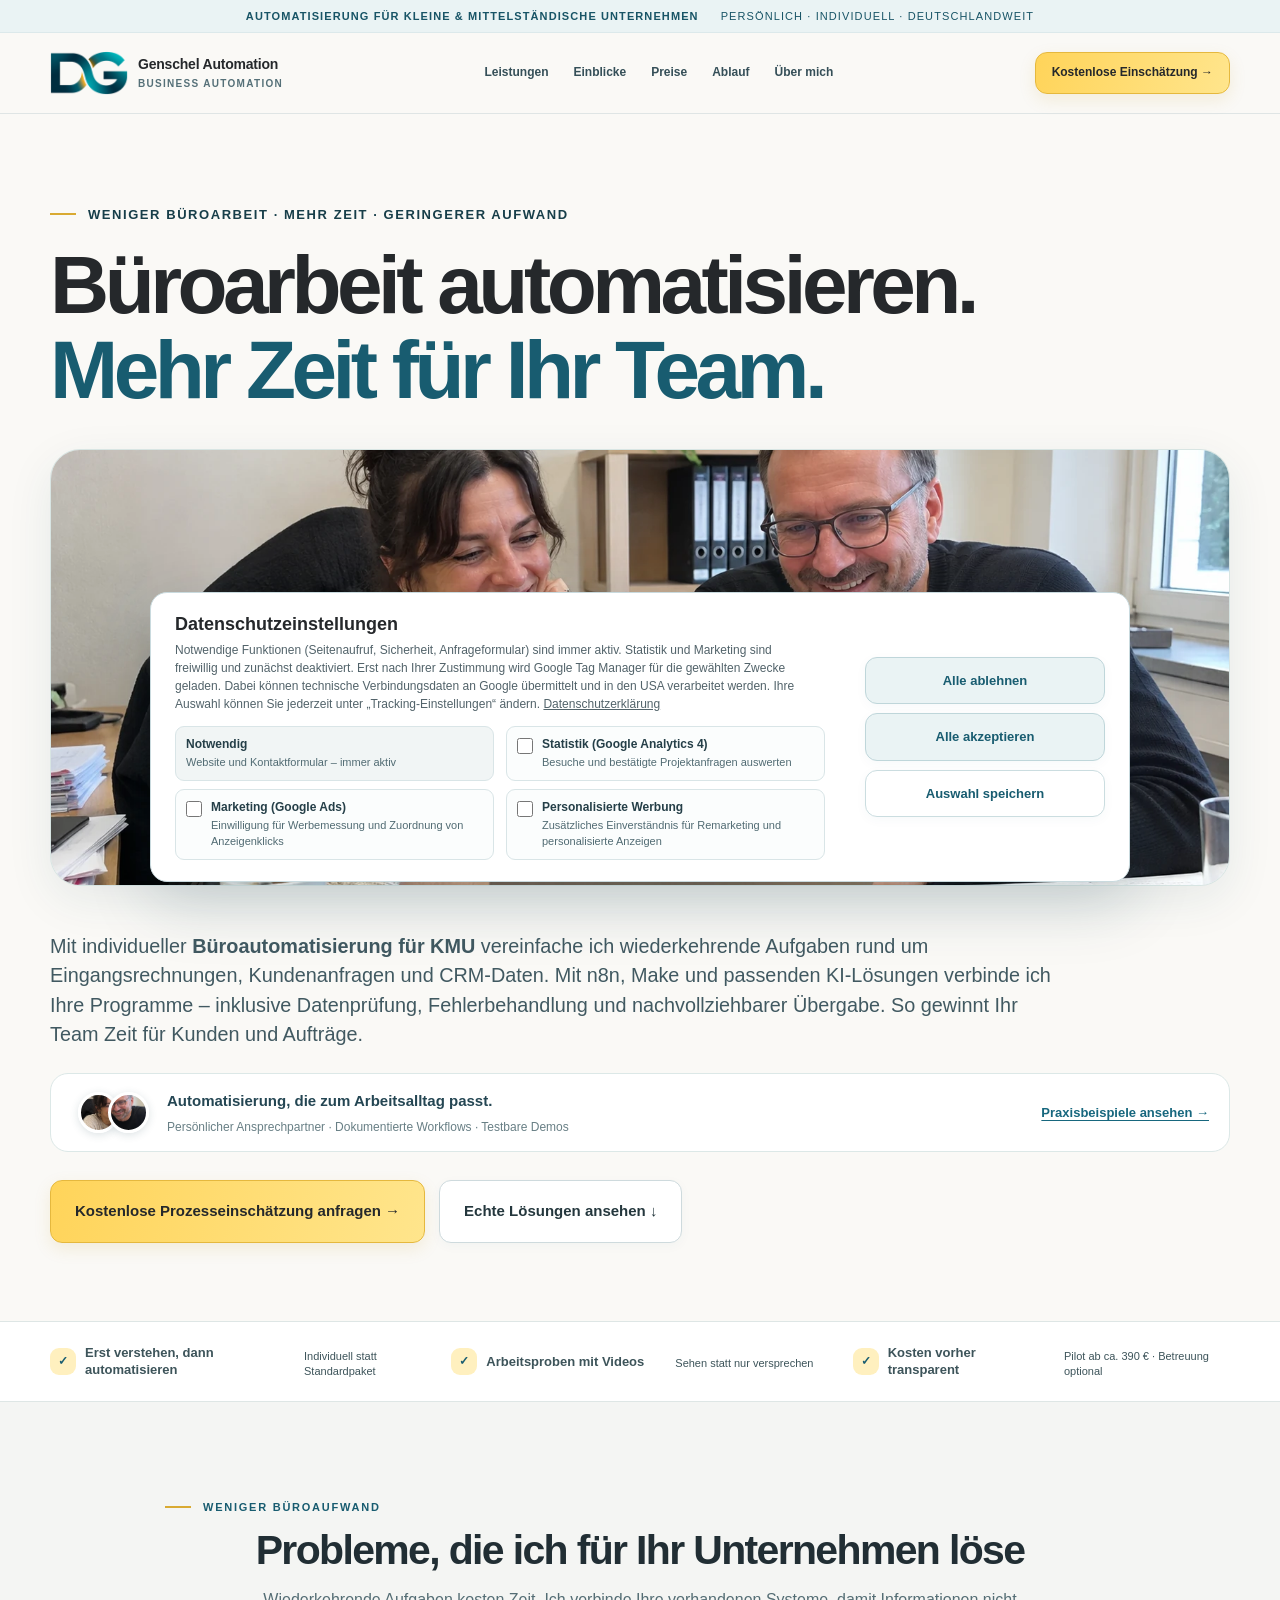
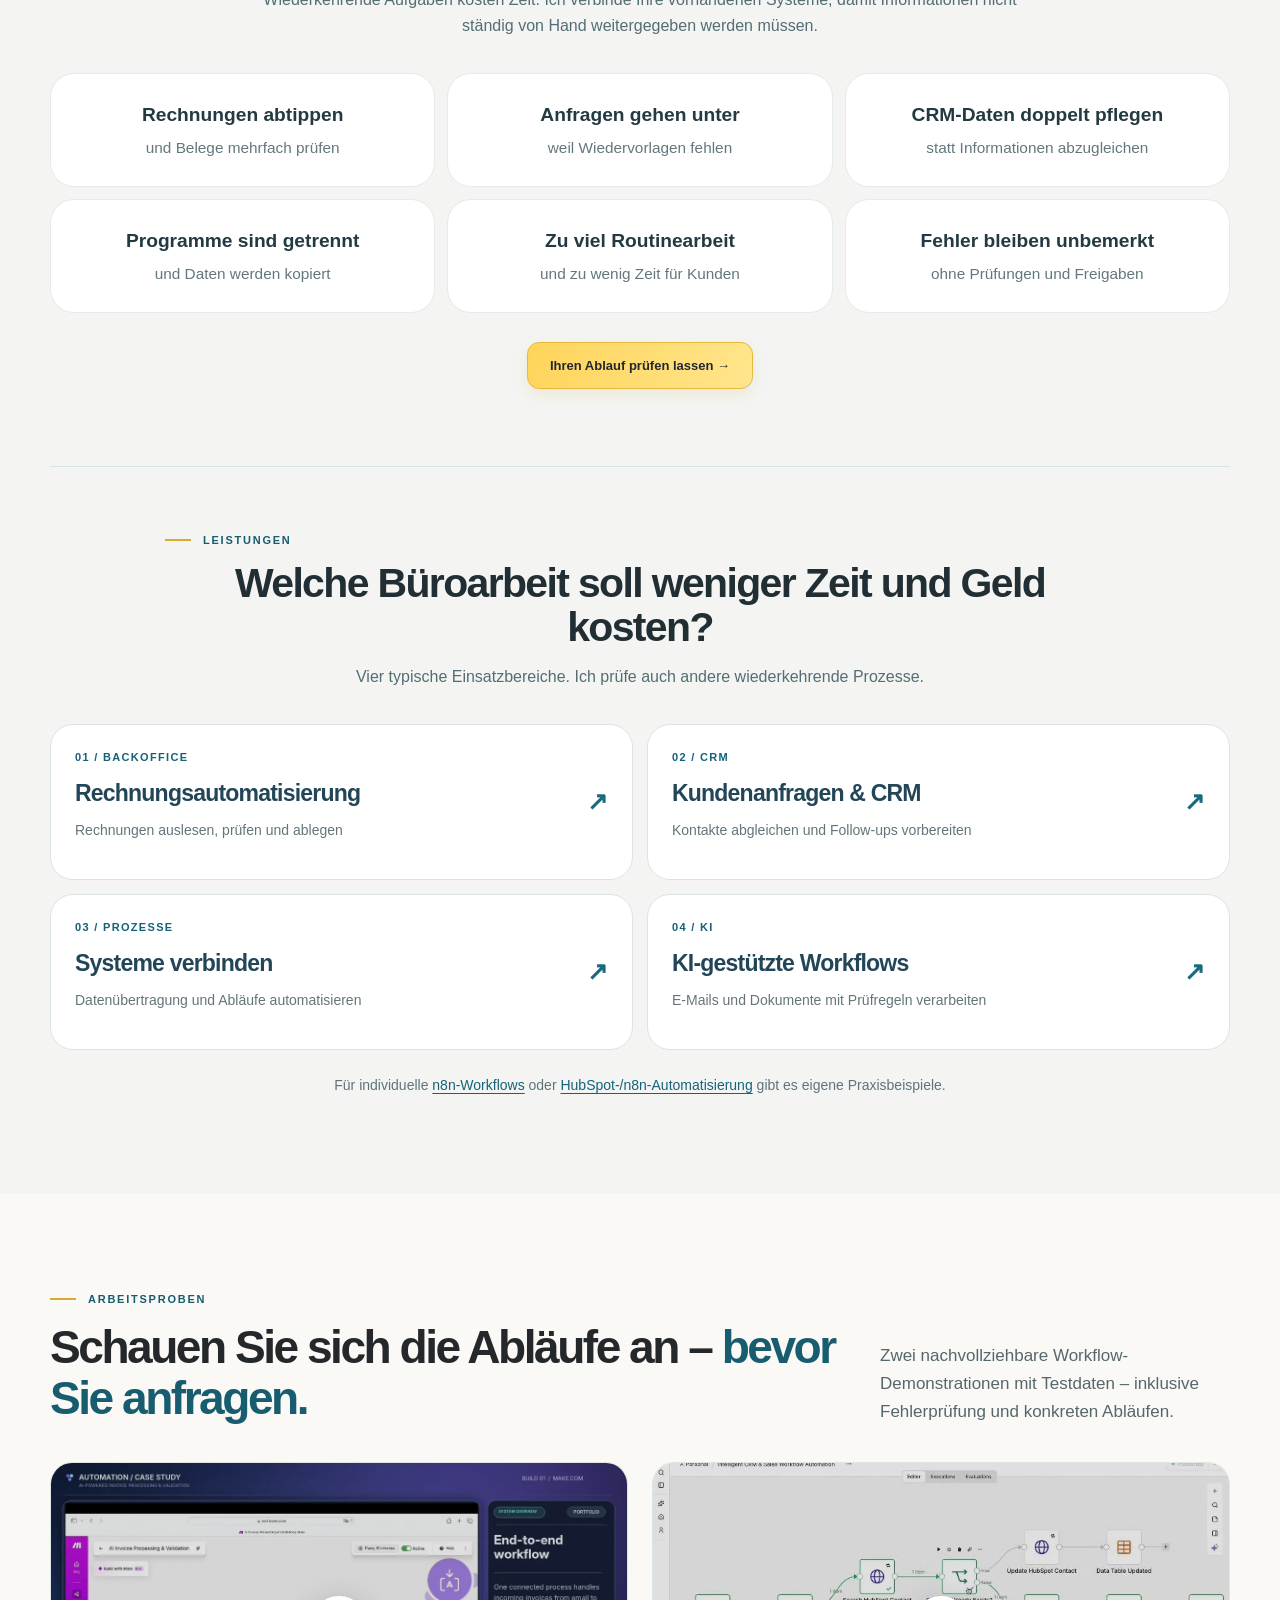
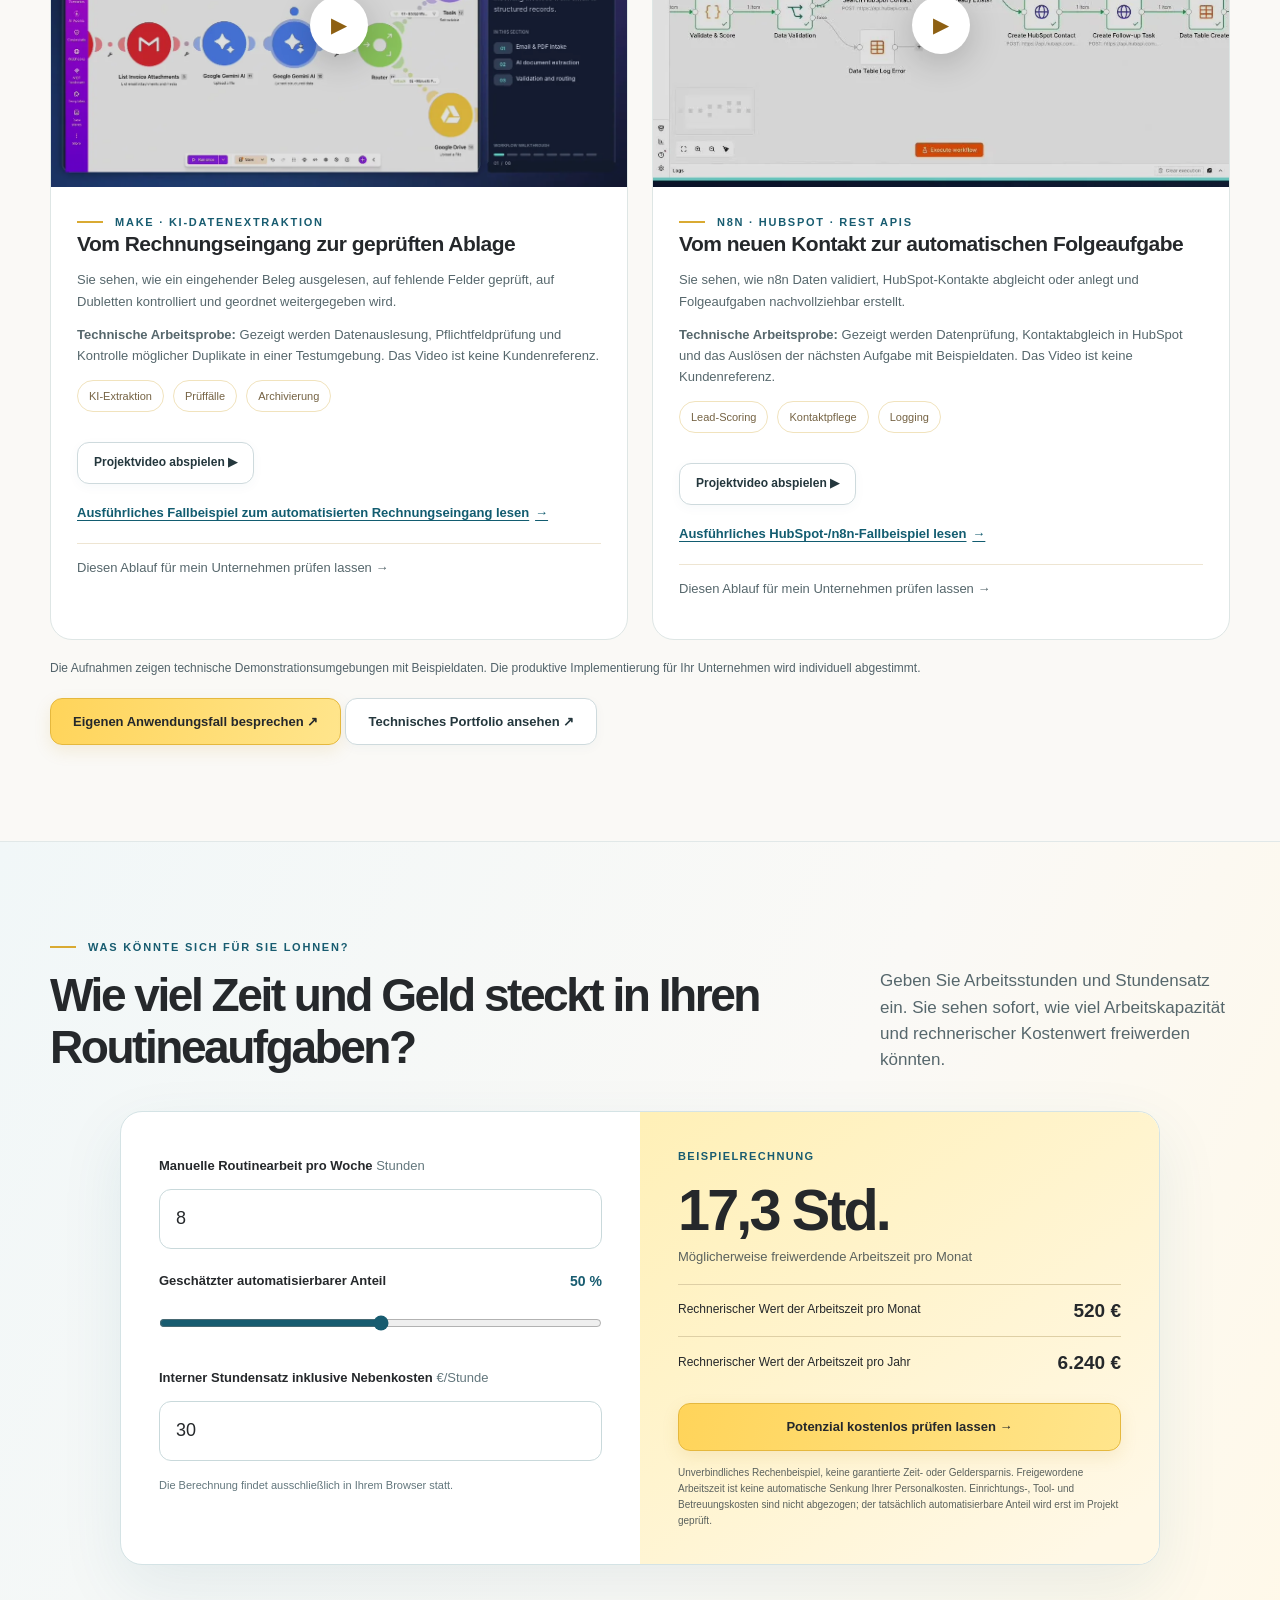
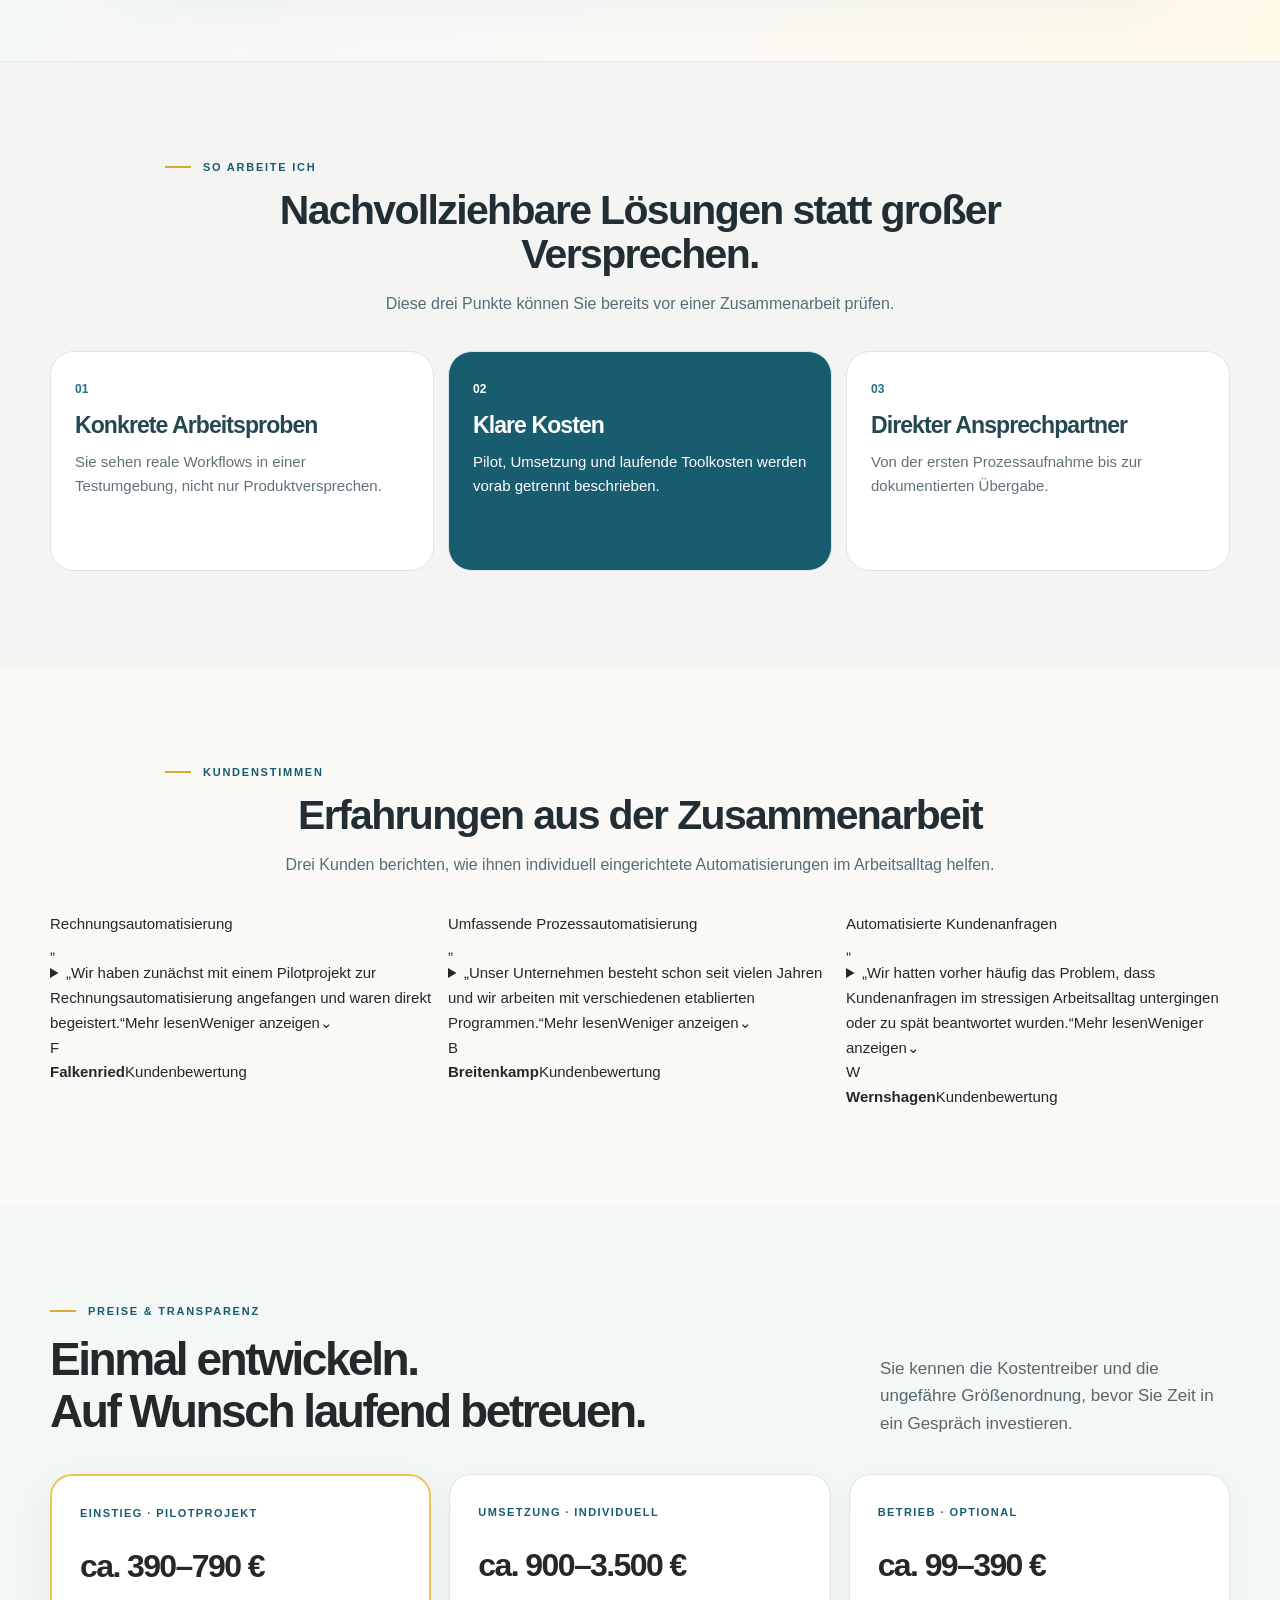
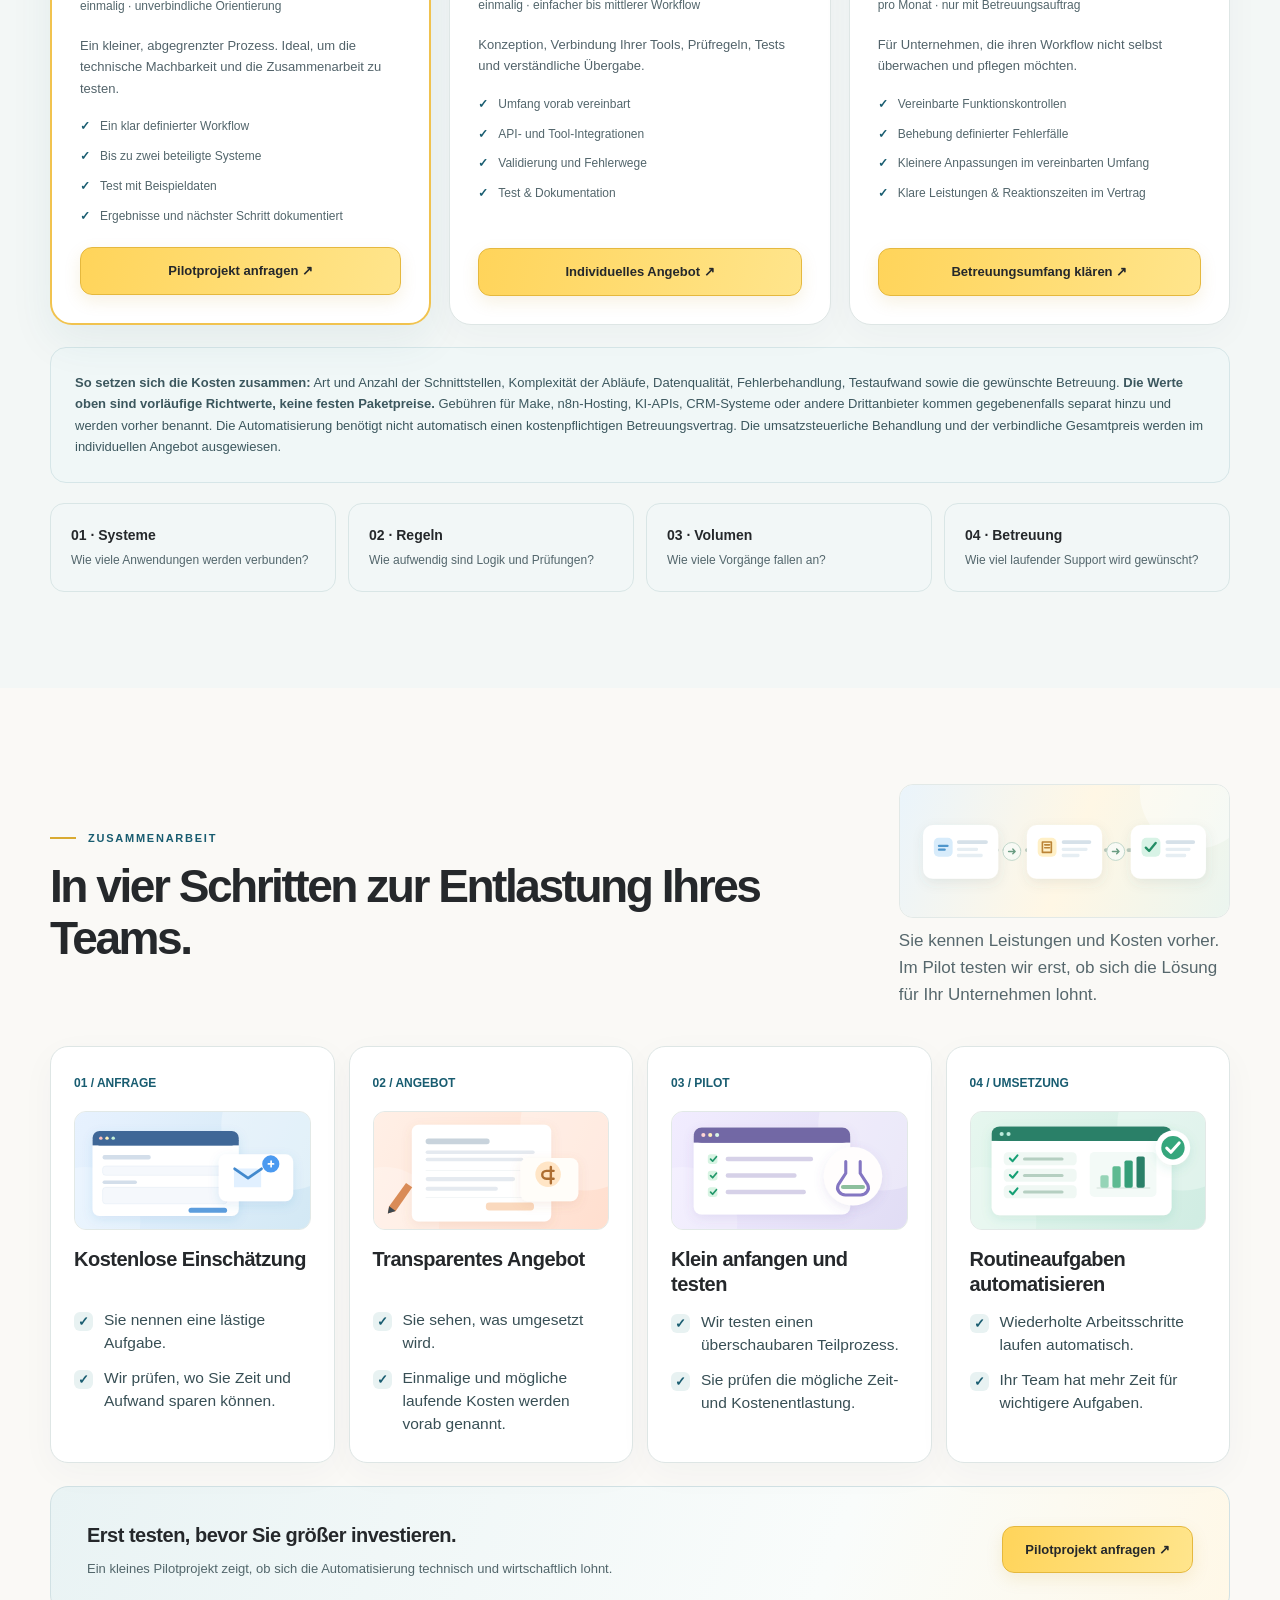
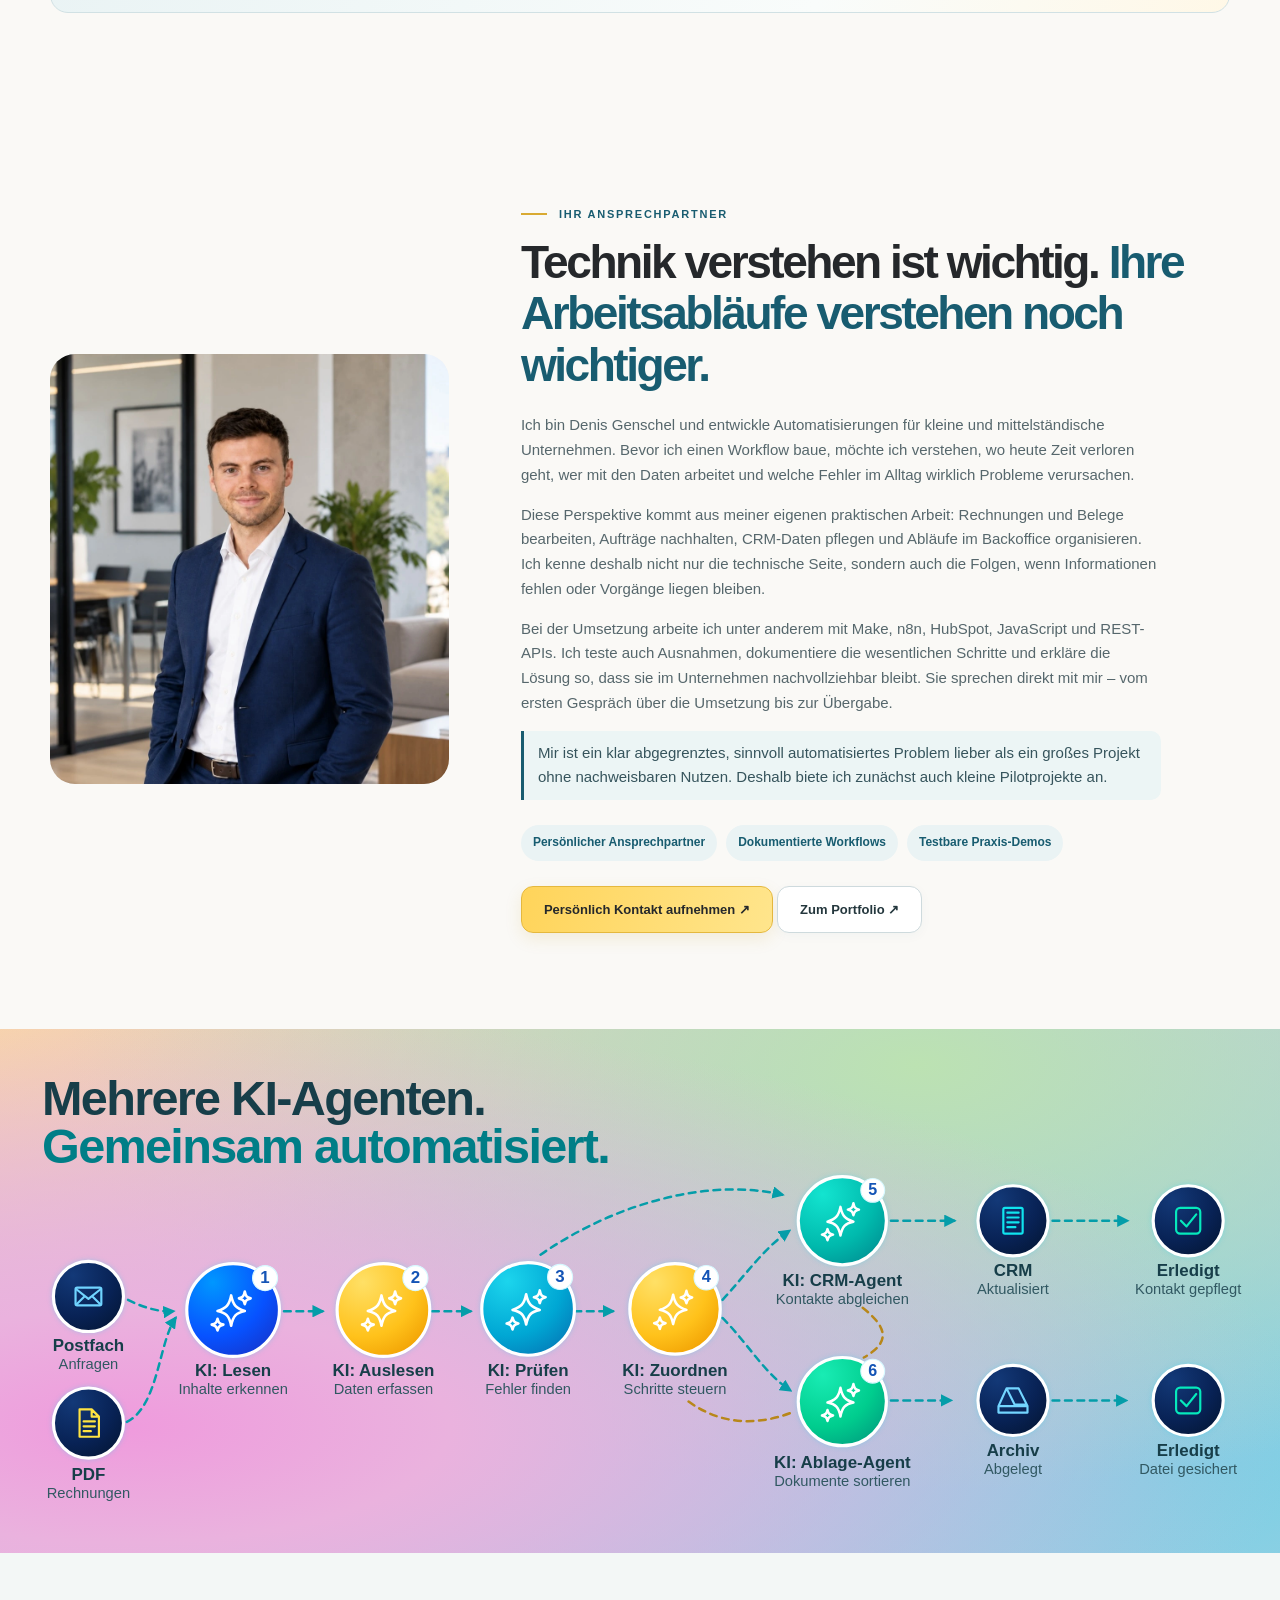
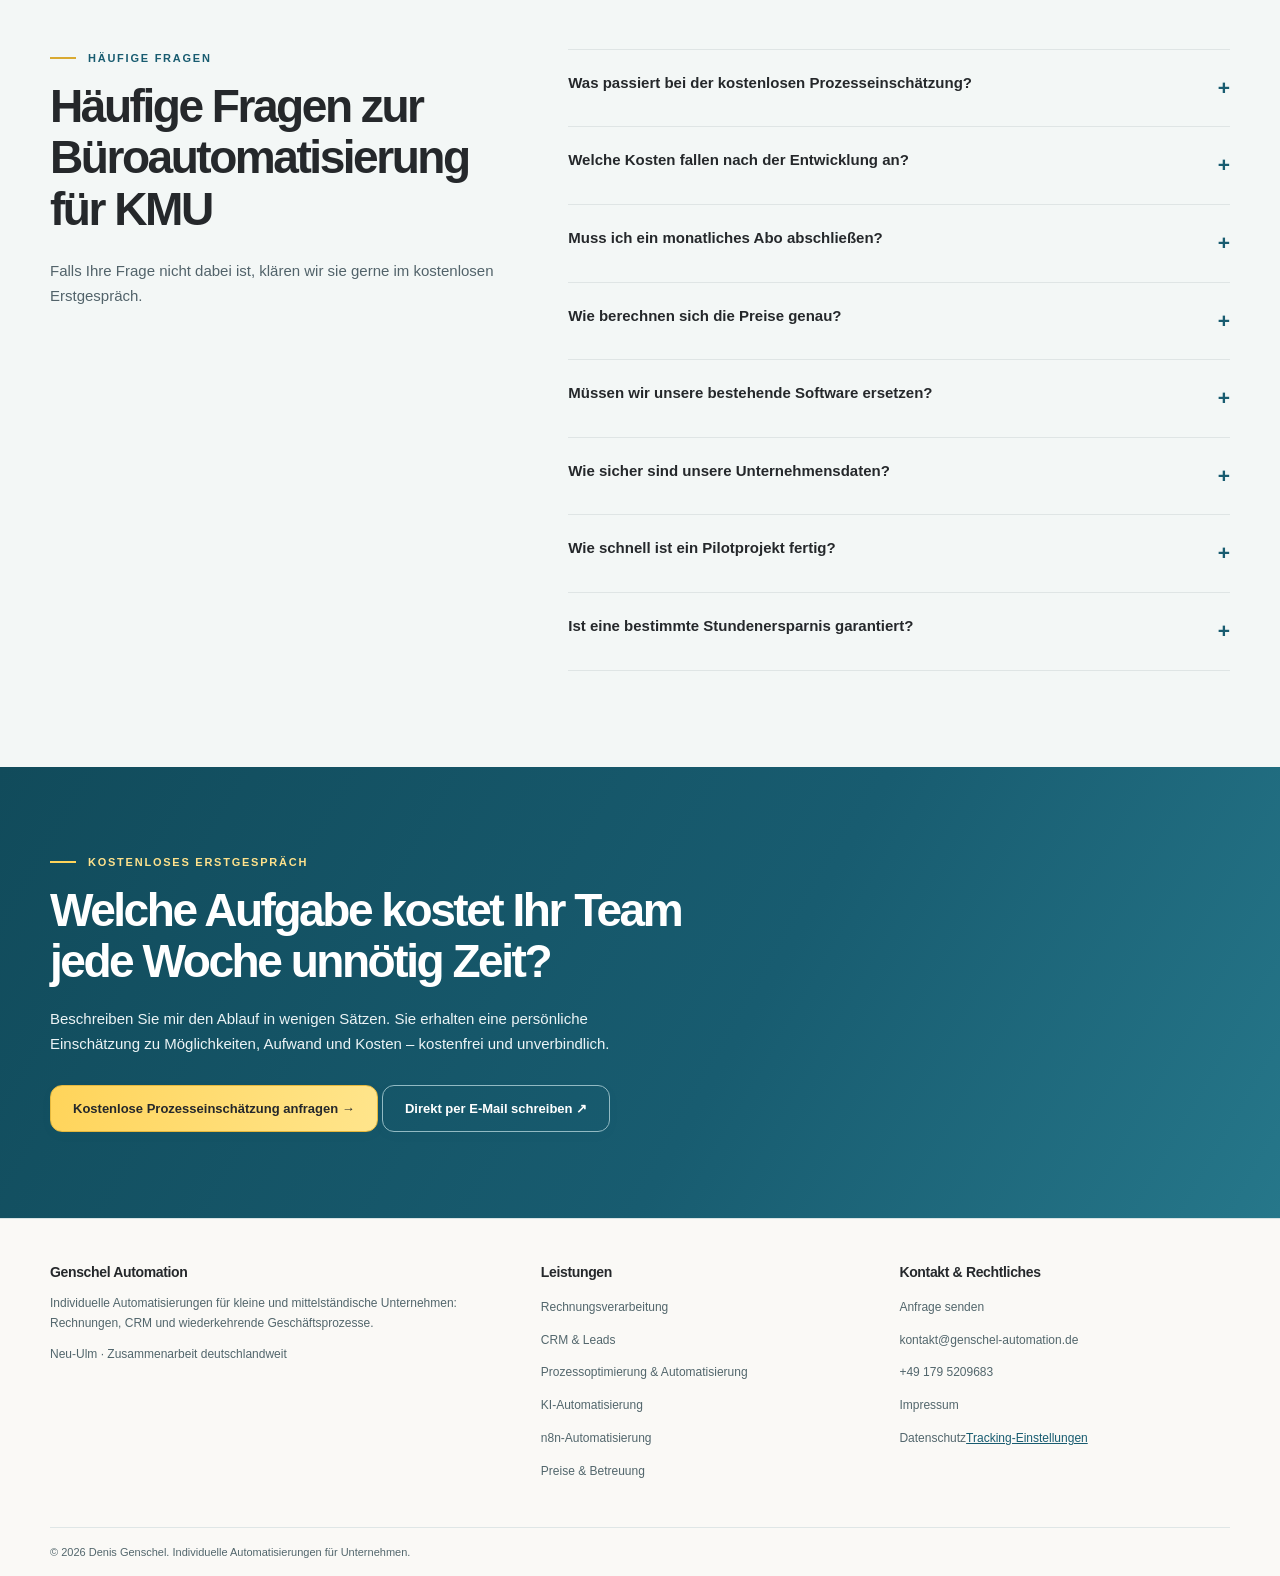
==== commit 1a76e649: "Add files via upload" ====
--- a/index.html
+++ b/index.html
@@ -1,3 +1,4 @@
+<!DOCTYPE html>
 <!DOCTYPE html>
 
 <html lang="de"><head><meta charset="utf-8"/><meta content="width=device-width,initial-scale=1" name="viewport"/><meta content="#FAF9F6" name="theme-color"/><title>Büroarbeit automatisieren für KMU | Genschel Automation</title><meta content="Büroautomatisierung für KMU: Rechnungen, CRM und Geschäftsprozesse mit n8n, Make und KI automatisieren. Persönliche Umsetzung, Pilot ab ca. 390 €." name="description"/><meta content="website" property="og:type"/><meta content="Büroarbeit automatisieren für KMU | Genschel Automation" property="og:title"/><meta content="Büroautomatisierung für KMU: Rechnungen, CRM und Geschäftsprozesse mit n8n, Make und KI automatisieren. Persönliche Umsetzung, Pilot ab ca. 390 €." property="og:description"/><link href="assets/style.css?v=8.1-consent-v6" rel="stylesheet"/><link href="assets/ki-pastel-v8.css?v=8.0" rel="stylesheet"/><link href="assets/redesign-nov16.css?v=5-network-before-faq" rel="stylesheet"/><script defer="" src="assets/config.js?v=7.1-ga4-consent1"></script><script defer="" src="assets/privacy.js?v=8.1-consent-v6"></script><script defer="" src="assets/app.js?v=7.1-formspree-success1"></script><link href="https://genschel-automation.de/" rel="canonical"/><link href="/favicon.ico" rel="icon" sizes="16x16 32x32 48x48 64x64 128x128 256x256" type="image/x-icon"/><link href="/favicon.png" rel="icon" sizes="256x256" type="image/png"/><meta content="de_DE" property="og:locale"/><meta content="Genschel Automation" property="og:site_name"/><meta content="https://genschel-automation.de/" property="og:url"/><meta content="https://genschel-automation.de/assets/social-preview.webp" property="og:image"/><meta content="1200" property="og:image:width"/><meta content="630" property="og:image:height"/><meta content="summary_large_image" name="twitter:card"/><meta content="Büroarbeit automatisieren für KMU | Genschel Automation" name="twitter:title"/><meta content="Büroautomatisierung für KMU: Rechnungen, CRM und Geschäftsprozesse mit n8n, Make und KI automatisieren. Persönliche Umsetzung, Pilot ab ca. 390 €." name="twitter:description"/><meta content="https://genschel-automation.de/assets/social-preview.webp" name="twitter:image"/><meta content="index, follow, max-image-preview:large" name="robots"/><script type="application/ld+json">[{"@context":"https://schema.org","@type":"ProfessionalService","@id":"https://genschel-automation.de/#unternehmen","name":"Genschel Automation","url":"https://genschel-automation.de/","image":"https://genschel-automation.de/assets/social-preview.webp","logo":"https://genschel-automation.de/assets/dg-logo.png","email":"kontakt@genschel-automation.de","telephone":"+49 179 5209683","description":"Individuelle KI- und Geschäftsprozessautomatisierung für kleine und mittlere Unternehmen in Deutschland.","address":{"@type":"PostalAddress","streetAddress":"Schillerstraße 22","postalCode":"89231","addressLocality":"Neu-Ulm","addressCountry":"DE"},"areaServed":{"@type":"Country","name":"Deutschland"},"hasOfferCatalog":{"@type":"OfferCatalog","name":"Automatisierungsdienstleistungen","itemListElement":[{"@type":"OfferCatalog","name":"Rechnungsverarbeitung automatisieren"},{"@type":"OfferCatalog","name":"CRM- und Kundenanfragen automatisieren"},{"@type":"OfferCatalog","name":"Individuelle Geschäftsprozessautomatisierung"}]},"alternateName":"Denis Genschel – Business Automation"},{"@context":"https://schema.org","@type":"WebSite","@id":"https://genschel-automation.de/#website","name":"Genschel Automation","url":"https://genschel-automation.de/","inLanguage":"de-DE","alternateName":"Denis Genschel – Business Automation"},{"@context":"https://schema.org","@type":"WebPage","@id":"https://genschel-automation.de/#webpage","url":"https://genschel-automation.de/","name":"Büroarbeit automatisieren für KMU | Genschel Automation","description":"Büroautomatisierung für KMU: Rechnungen, CRM und Geschäftsprozesse mit n8n, Make und KI automatisieren. Persönliche Umsetzung, Pilot ab ca. 390 €.","inLanguage":"de-DE","isPartOf":{"@id":"https://genschel-automation.de/#website"}}]</script>
@@ -49,7 +50,7 @@
   .scroll-story .story-sticky { position:relative;top:auto;height:min(72svh,660px);min-height:0; }
 }
 </style>
-<style>.case-study-ref{margin:18px 0 12px}.case-study-link{display:inline-flex;align-items:center;gap:.45em;color:#125c70;font-weight:750;text-decoration:underline;text-underline-offset:.24em;line-height:1.55}.case-study-link:hover{color:#0c4051}</style></head><body><a class="skip" href="#main">Zum Inhalt springen</a><div class="topline"><div class="container"><b>Automatisierung für kleine &amp; mittelständische Unternehmen</b><span>Persönlich · Individuell · Deutschlandweit</span></div></div><header class="nav-wrap"><div class="container nav-inner"><a aria-label="Genschel Automation – Startseite" class="brand" href="/"><span aria-hidden="true" class="brand-mark"><img alt="" height="50" role="presentation" src="assets/dg-logo.png" width="88"/></span><span class="brand-name">Genschel Automation<small>Business Automation</small></span></a><nav aria-label="Hauptnavigation" class="nav-links" id="navLinks"><a href="/#leistungen">Leistungen</a><a href="/#projekte">Einblicke</a><a href="/#preise">Preise</a><a href="/#ablauf">Ablauf</a><a href="/#ueber-mich">Über mich</a></nav><a class="btn primary small" href="anfrage.html">Kostenlose Einschätzung →</a><button aria-controls="navLinks" aria-expanded="false" class="menu" id="menuBtn" type="button">Menü ☰</button></div></header><main id="main">
+<style>.case-study-ref{margin:18px 0 12px}.case-study-link{display:inline-flex;align-items:center;gap:.45em;color:#125c70;font-weight:750;text-decoration:underline;text-underline-offset:.24em;line-height:1.55}.case-study-link:hover{color:#0c4051}</style><link href="assets/kundenstimmen.css?v=20261116b" rel="stylesheet"/></head><body><a class="skip" href="#main">Zum Inhalt springen</a><div class="topline"><div class="container"><b>Automatisierung für kleine &amp; mittelständische Unternehmen</b><span>Persönlich · Individuell · Deutschlandweit</span></div></div><header class="nav-wrap"><div class="container nav-inner"><a aria-label="Genschel Automation – Startseite" class="brand" href="/"><span aria-hidden="true" class="brand-mark"><img alt="" height="50" role="presentation" src="assets/dg-logo.png" width="88"/></span><span class="brand-name">Genschel Automation<small>Business Automation</small></span></a><nav aria-label="Hauptnavigation" class="nav-links" id="navLinks"><a href="/#leistungen">Leistungen</a><a href="/#projekte">Einblicke</a><a href="/#preise">Preise</a><a href="/#ablauf">Ablauf</a><a href="/#ueber-mich">Über mich</a></nav><a class="btn primary small" href="anfrage.html">Kostenlose Einschätzung →</a><button aria-controls="navLinks" aria-expanded="false" class="menu" id="menuBtn" type="button">Menü ☰</button></div></header><main id="main">
 <section class="hero cinematic-hero dg-redesign-hero" id="willkommen">
 <div class="container cinematic-copy dg-hero-heading"><div class="eyebrow">WENIGER BÜROARBEIT · MEHR ZEIT · GERINGERER AUFWAND</div><h1>Büroarbeit automatisieren.<span>Mehr Zeit für Ihr Team.</span></h1></div>
 <div class="container cinematic-copy dg-hero-details"><figure class="dg-hero-customer-photo"><img alt="Zwei Personen besprechen gemeinsam eine Aufgabe am Laptop im Büro" decoding="async" fetchpriority="high" height="941" loading="eager" src="assets/team-im-buero-symbolbild.webp?v=20261116b" width="1672"/></figure><p class="lead">Mit individueller <strong>Büroautomatisierung für KMU</strong> vereinfache ich wiederkehrende Aufgaben rund um Eingangsrechnungen, Kundenanfragen und CRM-Daten. Mit n8n, Make und passenden KI-Lösungen verbinde ich Ihre Programme – inklusive Datenprüfung, Fehlerbehandlung und nachvollziehbarer Übergabe. So gewinnt Ihr Team Zeit für Kunden und Aufträge.</p><div class="dg-hero-trust"><div aria-hidden="true" class="dg-trust-faces"><span></span><span></span></div><div class="dg-trust-copy"><strong>Automatisierung, die zum Arbeitsalltag passt.</strong><small>Persönlicher Ansprechpartner · Dokumentierte Workflows · Testbare Demos</small></div><a class="dg-trust-link" href="#projekte">Praxisbeispiele ansehen →</a></div><div class="cta-line"><a class="btn primary" href="anfrage.html?quelle=startseite">Kostenlose Prozesseinschätzung anfragen →</a><a class="btn" href="#projekte">Echte Lösungen ansehen ↓</a></div></div></section>
@@ -93,13 +94,27 @@
   </div>
 </div></section>
 -->
-<section class="section alt" id="preise"><div class="container"><div class="section-head"><div><div class="eyebrow">Preise &amp; Transparenz</div><h2>Einmal entwickeln.<br/>Auf Wunsch laufend betreuen.</h2></div><p>Sie kennen die Kostentreiber und die ungefähre Größenordnung, bevor Sie Zeit in ein Gespräch investieren.</p></div><div class="pricing-grid">
+<section aria-labelledby="kundenstimmen-heading" class="section dg-testimonials" id="kundenstimmen"><div class="container"><div class="dg-center-heading"><div class="eyebrow">Kundenstimmen</div><h2 id="kundenstimmen-heading">Erfahrungen aus der Zusammenarbeit</h2><p>Drei Kunden berichten, wie ihnen individuell eingerichtete Automatisierungen im Arbeitsalltag helfen.</p></div><div class="dg-testimonial-grid"><article class="dg-review-card">
+<div class="dg-review-type">Rechnungsautomatisierung</div>
+<div aria-hidden="true" class="dg-review-mark">„</div>
+<details class="dg-review-details"><summary><span class="dg-review-excerpt">„Wir haben zunächst mit einem Pilotprojekt zur Rechnungsautomatisierung angefangen und waren direkt begeistert.“</span><span class="dg-review-expand"><span class="dg-review-open-label">Mehr lesen</span><span class="dg-review-close-label">Weniger anzeigen</span><span aria-hidden="true" class="dg-review-chevron">⌄</span></span></summary><blockquote><p>„Wir haben zunächst mit einem Pilotprojekt zur Rechnungsautomatisierung angefangen und waren direkt begeistert. Alles lief zuverlässig und wurde von Denis sehr verständlich erklärt. Besonders positiv fanden wir die Transparenz und den sorgfältigen Umgang mit dem Thema Datenschutz. Auch die Datenschutzvereinbarungen waren klar und nachvollziehbar. Weil das Pilotprojekt so gut funktioniert hat, haben wir anschließend weitere Abläufe automatisieren lassen. Die gesamte Zusammenarbeit war unkompliziert, professionell und absolut vertrauenswürdig. Wir können Genschel Business Automation uneingeschränkt weiterempfehlen!“</p></blockquote></details>
+<div class="dg-review-author"><span aria-hidden="true" class="dg-review-author-icon">F</span><div><strong>Falkenried</strong><span>Kundenbewertung</span></div></div>
+</article><article class="dg-review-card dg-review-card--featured">
+<div class="dg-review-type">Umfassende Prozessautomatisierung</div>
+<div aria-hidden="true" class="dg-review-mark">„</div>
+<details class="dg-review-details"><summary><span class="dg-review-excerpt">„Unser Unternehmen besteht schon seit vielen Jahren und wir arbeiten mit verschiedenen etablierten Programmen.“</span><span class="dg-review-expand"><span class="dg-review-open-label">Mehr lesen</span><span class="dg-review-close-label">Weniger anzeigen</span><span aria-hidden="true" class="dg-review-chevron">⌄</span></span></summary><blockquote><p>„Unser Unternehmen besteht schon seit vielen Jahren und wir arbeiten mit verschiedenen etablierten Programmen. Denis hat es geschafft, unsere Einkaufsprozesse, die Terminplanung und die Rechnungsverarbeitung weitgehend zu automatisieren, ohne dass wir unsere bisherigen Programme ersetzen mussten. Rechnungen werden jetzt automatisch sortiert, weitergeleitet und wichtige Daten ausgelesen. Das größere Projekt hat sich wirklich gelohnt! Wir sparen enorm viel Routinearbeit und die Fehler, die früher regelmäßig aufgetreten sind, gehören inzwischen weitgehend der Vergangenheit an. Auch mit der anschließenden Betreuung durch Denis sind wir mehr als zufrieden. Absolute Empfehlung!“</p></blockquote></details>
+<div class="dg-review-author"><span aria-hidden="true" class="dg-review-author-icon">B</span><div><strong>Breitenkamp</strong><span>Kundenbewertung</span></div></div>
+</article><article class="dg-review-card">
+<div class="dg-review-type">Automatisierte Kundenanfragen</div>
+<div aria-hidden="true" class="dg-review-mark">„</div>
+<details class="dg-review-details"><summary><span class="dg-review-excerpt">„Wir hatten vorher häufig das Problem, dass Kundenanfragen im stressigen Arbeitsalltag untergingen oder zu spät beantwortet wurden.“</span><span class="dg-review-expand"><span class="dg-review-open-label">Mehr lesen</span><span class="dg-review-close-label">Weniger anzeigen</span><span aria-hidden="true" class="dg-review-chevron">⌄</span></span></summary><blockquote><p>„Wir hatten vorher häufig das Problem, dass Kundenanfragen im stressigen Arbeitsalltag untergingen oder zu spät beantwortet wurden. Dadurch sind uns leider auch neue Kunden entgangen. Deshalb haben wir uns für das Pilotprojekt von Genschel Business Automation entschieden. Und was soll ich sagen? Schon diese kleine Automatisierung hat bei uns einen riesigen Unterschied gemacht! Anfragen werden jetzt viel schneller beantwortet und koordiniert. Wir behalten unsere Kunden deutlich leichter im Blick und verpassen kaum noch Anfragen. Für uns hat sich das Pilotprojekt absolut gelohnt!“</p></blockquote></details>
+<div class="dg-review-author"><span aria-hidden="true" class="dg-review-author-icon">W</span><div><strong>Wernshagen</strong><span>Kundenbewertung</span></div></div>
+</article></div></div></section><section class="section alt" id="preise"><div class="container"><div class="section-head"><div><div class="eyebrow">Preise &amp; Transparenz</div><h2>Einmal entwickeln.<br/>Auf Wunsch laufend betreuen.</h2></div><p>Sie kennen die Kostentreiber und die ungefähre Größenordnung, bevor Sie Zeit in ein Gespräch investieren.</p></div><div class="pricing-grid">
 <div class="price-box featured"><div class="price-top">Einstieg · Pilotprojekt</div><div class="price-amount">ca. 390–790 €</div><div class="price-type">einmalig · unverbindliche Orientierung</div><p>Ein kleiner, abgegrenzter Prozess. Ideal, um die technische Machbarkeit und die Zusammenarbeit zu testen.</p><ul><li>Ein klar definierter Workflow</li><li>Bis zu zwei beteiligte Systeme</li><li>Test mit Beispieldaten</li><li>Ergebnisse und nächster Schritt dokumentiert</li></ul><a class="btn primary" href="anfrage.html?leistung=pilot">Pilotprojekt anfragen ↗</a></div>
 <div class="price-box"><div class="price-top">Umsetzung · Individuell</div><div class="price-amount">ca. 900–3.500 €</div><div class="price-type">einmalig · einfacher bis mittlerer Workflow</div><p>Konzeption, Verbindung Ihrer Tools, Prüfregeln, Tests und verständliche Übergabe.</p><ul><li>Umfang vorab vereinbart</li><li>API- und Tool-Integrationen</li><li>Validierung und Fehlerwege</li><li>Test &amp; Dokumentation</li></ul><a class="btn primary" href="anfrage.html?leistung=individuell">Individuelles Angebot ↗</a></div>
 <div class="price-box"><div class="price-top">Betrieb · Optional</div><div class="price-amount">ca. 99–390 €</div><div class="price-type">pro Monat · nur mit Betreuungsauftrag</div><p>Für Unternehmen, die ihren Workflow nicht selbst überwachen und pflegen möchten.</p><ul><li>Vereinbarte Funktionskontrollen</li><li>Behebung definierter Fehlerfälle</li><li>Kleinere Anpassungen im vereinbarten Umfang</li><li>Klare Leistungen &amp; Reaktionszeiten im Vertrag</li></ul><a class="btn primary" href="anfrage.html?leistung=betreuung">Betreuungsumfang klären ↗</a></div></div>
 <div class="pricing-note"><strong>So setzen sich die Kosten zusammen:</strong> Art und Anzahl der Schnittstellen, Komplexität der Abläufe, Datenqualität, Fehlerbehandlung, Testaufwand sowie die gewünschte Betreuung. <strong>Die Werte oben sind vorläufige Richtwerte, keine festen Paketpreise.</strong> Gebühren für Make, n8n-Hosting, KI-APIs, CRM-Systeme oder andere Drittanbieter kommen gegebenenfalls separat hinzu und werden vorher benannt. Die Automatisierung benötigt nicht automatisch einen kostenpflichtigen Betreuungsvertrag. Die umsatzsteuerliche Behandlung und der verbindliche Gesamtpreis werden im individuellen Angebot ausgewiesen.</div><div class="factor-grid"><div class="factor"><strong>01 · Systeme</strong><span>Wie viele Anwendungen werden verbunden?</span></div><div class="factor"><strong>02 · Regeln</strong><span>Wie aufwendig sind Logik und Prüfungen?</span></div><div class="factor"><strong>03 · Volumen</strong><span>Wie viele Vorgänge fallen an?</span></div><div class="factor"><strong>04 · Betreuung</strong><span>Wie viel laufender Support wird gewünscht?</span></div></div></div></section>
 <section class="section" id="ablauf"><div class="container"><div class="section-head"><div><div class="eyebrow">Zusammenarbeit</div><h2>In vier Schritten zur Entlastung Ihres Teams.</h2></div><div class="process-summary"><img alt="Illustration einer geordneten Zusammenarbeit von Anfrage über Angebot zur fertigen Lösung" class="process-summary-img" decoding="async" height="280" loading="lazy" src="assets/process-summary.svg" width="700"/><p>Sie kennen Leistungen und Kosten vorher. Im Pilot testen wir erst, ob sich die Lösung für Ihr Unternehmen lohnt.</p></div></div><div class="step-grid"><div class="step"><span class="num">01 / ANFRAGE</span><img alt="Notizbuch für die erste Prozessanfrage" class="step-photo" decoding="async" height="340" loading="lazy" src="assets/step-anfrage.svg" width="750"/><h3>Kostenlose Einschätzung</h3><ul class="benefit-list step-benefit-list"><li>Sie nennen eine lästige Aufgabe.</li><li>Wir prüfen, wo Sie Zeit und Aufwand sparen können.</li></ul></div><div class="step"><span class="num">02 / ANGEBOT</span><img alt="Angebotsdokument für die Festlegung des Projektumfangs" class="step-photo" decoding="async" height="340" loading="lazy" src="assets/step-angebot.svg" width="750"/><h3>Transparentes Angebot</h3><ul class="benefit-list step-benefit-list"><li>Sie sehen, was umgesetzt wird.</li><li>Einmalige und mögliche laufende Kosten werden vorab genannt.</li></ul></div><div class="step"><span class="num">03 / PILOT</span><img alt="Abgehakte Prüfliste für ein getestetes Pilotprojekt" class="step-photo" decoding="async" height="340" loading="lazy" src="assets/step-pilot.svg" width="750"/><h3>Klein anfangen und testen</h3><ul class="benefit-list step-benefit-list"><li>Wir testen einen überschaubaren Teilprozess.</li><li>Sie prüfen die mögliche Zeit- und Kostenentlastung.</li></ul></div><div class="step"><span class="num">04 / UMSETZUNG</span><img alt="Dashboard mit grüner Statusanzeige für die produktive Umsetzung" class="step-photo" decoding="async" height="340" loading="lazy" src="assets/step-umsetzung.svg" width="750"/><h3>Routineaufgaben automatisieren</h3><ul class="benefit-list step-benefit-list"><li>Wiederholte Arbeitsschritte laufen automatisch.</li><li>Ihr Team hat mehr Zeit für wichtigere Aufgaben.</li></ul></div></div><div class="mid-cta"><div><strong>Erst testen, bevor Sie größer investieren.</strong><p>Ein kleines Pilotprojekt zeigt, ob sich die Automatisierung technisch und wirtschaftlich lohnt.</p></div><a class="btn primary" href="anfrage.html?leistung=pilot">Pilotprojekt anfragen ↗</a></div></div></section>
-
 <section class="section" id="ueber-mich"><div class="container about"><div class="about-photo"><img alt="Denis Genschel im modernen Büro, persönlicher Ansprechpartner für Business Automation" height="1266" loading="lazy" src="assets/denis-portrait.webp" width="952"/></div><div><div class="eyebrow">Ihr Ansprechpartner</div><h2>Technik verstehen ist wichtig. <em>Ihre Arbeitsabläufe verstehen noch wichtiger.</em></h2><p>Ich bin Denis Genschel und entwickle Automatisierungen für kleine und mittelständische Unternehmen. Bevor ich einen Workflow baue, möchte ich verstehen, wo heute Zeit verloren geht, wer mit den Daten arbeitet und welche Fehler im Alltag wirklich Probleme verursachen.</p><p>Diese Perspektive kommt aus meiner eigenen praktischen Arbeit: Rechnungen und Belege bearbeiten, Aufträge nachhalten, CRM-Daten pflegen und Abläufe im Backoffice organisieren. Ich kenne deshalb nicht nur die technische Seite, sondern auch die Folgen, wenn Informationen fehlen oder Vorgänge liegen bleiben.</p><p>Bei der Umsetzung arbeite ich unter anderem mit Make, n8n, HubSpot, JavaScript und REST-APIs. Ich teste auch Ausnahmen, dokumentiere die wesentlichen Schritte und erkläre die Lösung so, dass sie im Unternehmen nachvollziehbar bleibt. Sie sprechen direkt mit mir – vom ersten Gespräch über die Umsetzung bis zur Übergabe.</p><p class="about-honesty">Mir ist ein klar abgegrenztes, sinnvoll automatisiertes Problem lieber als ein großes Projekt ohne nachweisbaren Nutzen. Deshalb biete ich zunächst auch kleine Pilotprojekte an.</p><div class="about-points"><span>Persönlicher Ansprechpartner</span><span>Dokumentierte Workflows</span><span>Testbare Praxis-Demos</span></div><a class="btn primary" href="anfrage.html">Persönlich Kontakt aufnehmen ↗</a> <a class="btn" href="https://genscheldenis-ops.github.io/" rel="noopener noreferrer" target="_blank">Zum Portfolio ↗</a></div></div></section>
 <div class="dg-hero-intro dg-network-section">
 <div aria-hidden="true" class="ki-pastel-background"></div>
@@ -107,7 +122,7 @@
 <div class="story-sticky">
 <div class="story-stage">
 <div class="ki-workflow-scene" data-artwork-version="8.0-vector-mesh">
-<svg aria-labelledby="ki-desktop-title ki-desktop-desc" class="ki-artwork ki-artwork-desktop" preserveAspectRatio="xMidYMid meet" role="img" viewBox="450 162 1090 404" xmlns="http://www.w3.org/2000/svg">
+<svg aria-labelledby="ki-desktop-title ki-desktop-desc" class="ki-artwork ki-artwork-desktop" preserveaspectratio="xMidYMid meet" role="img" viewbox="450 162 1090 404" xmlns="http://www.w3.org/2000/svg">
 <title id="ki-desktop-title">Mehrere KI-Agenten. Gemeinsam automatisiert.</title>
 <desc id="ki-desktop-desc">Postfach-Anfragen und PDF-Rechnungen durchlaufen die KI-Agenten Lesen, Auslesen, Prüfen und Zuordnen. CRM-Agent und Ablage-Agent übernehmen Kontaktpflege und Dokumentenablage.</desc>
 <defs>
@@ -191,7 +206,7 @@
 <text class="ki-heading" font-size="43" x="466" y="212">Mehrere KI-Agenten.</text>
 <text class="ki-heading ki-heading-accent" font-size="43" x="466" y="255">Gemeinsam automatisiert.</text>
 </svg>
-<svg aria-labelledby="ki-mobile-title ki-mobile-desc" class="ki-artwork ki-artwork-mobile" preserveaspectratio="xMidYMid meet" role="img" viewBox="150 95 790 1185" xmlns="http://www.w3.org/2000/svg">
+<svg aria-labelledby="ki-mobile-title ki-mobile-desc" class="ki-artwork ki-artwork-mobile" preserveaspectratio="xMidYMid meet" role="img" viewbox="150 95 790 1185" xmlns="http://www.w3.org/2000/svg">
 <title id="ki-mobile-title">Mehrere KI-Agenten. Gemeinsam automatisiert.</title>
 <desc id="ki-mobile-desc">Postfach-Anfragen und PDF-Rechnungen durchlaufen die KI-Agenten Lesen, Auslesen, Prüfen und Zuordnen. CRM-Agent und Ablage-Agent übernehmen Kontaktpflege und Dokumentenablage.</desc>
 <defs>
--- a/assets/redesign-nov16.css
+++ b/assets/redesign-nov16.css
@@ -94,3 +94,8 @@
  .dg-hero-heading .eyebrow{line-height:1.6;margin-bottom:16px;}
  .dg-hero-heading h1{font-size:clamp(36px,9.8vw,62px)!important;overflow-wrap:break-word;}
 }
+
+/* Network relocated intact immediately before the FAQ. */
+.dg-network-section{padding-bottom:clamp(24px,3vw,44px);}
+.dg-redesign-hero>.dg-hero-heading{padding-top:clamp(55px,7vw,100px);padding-bottom:0;}
+.dg-redesign-hero>.dg-hero-details{padding-top:36px;}
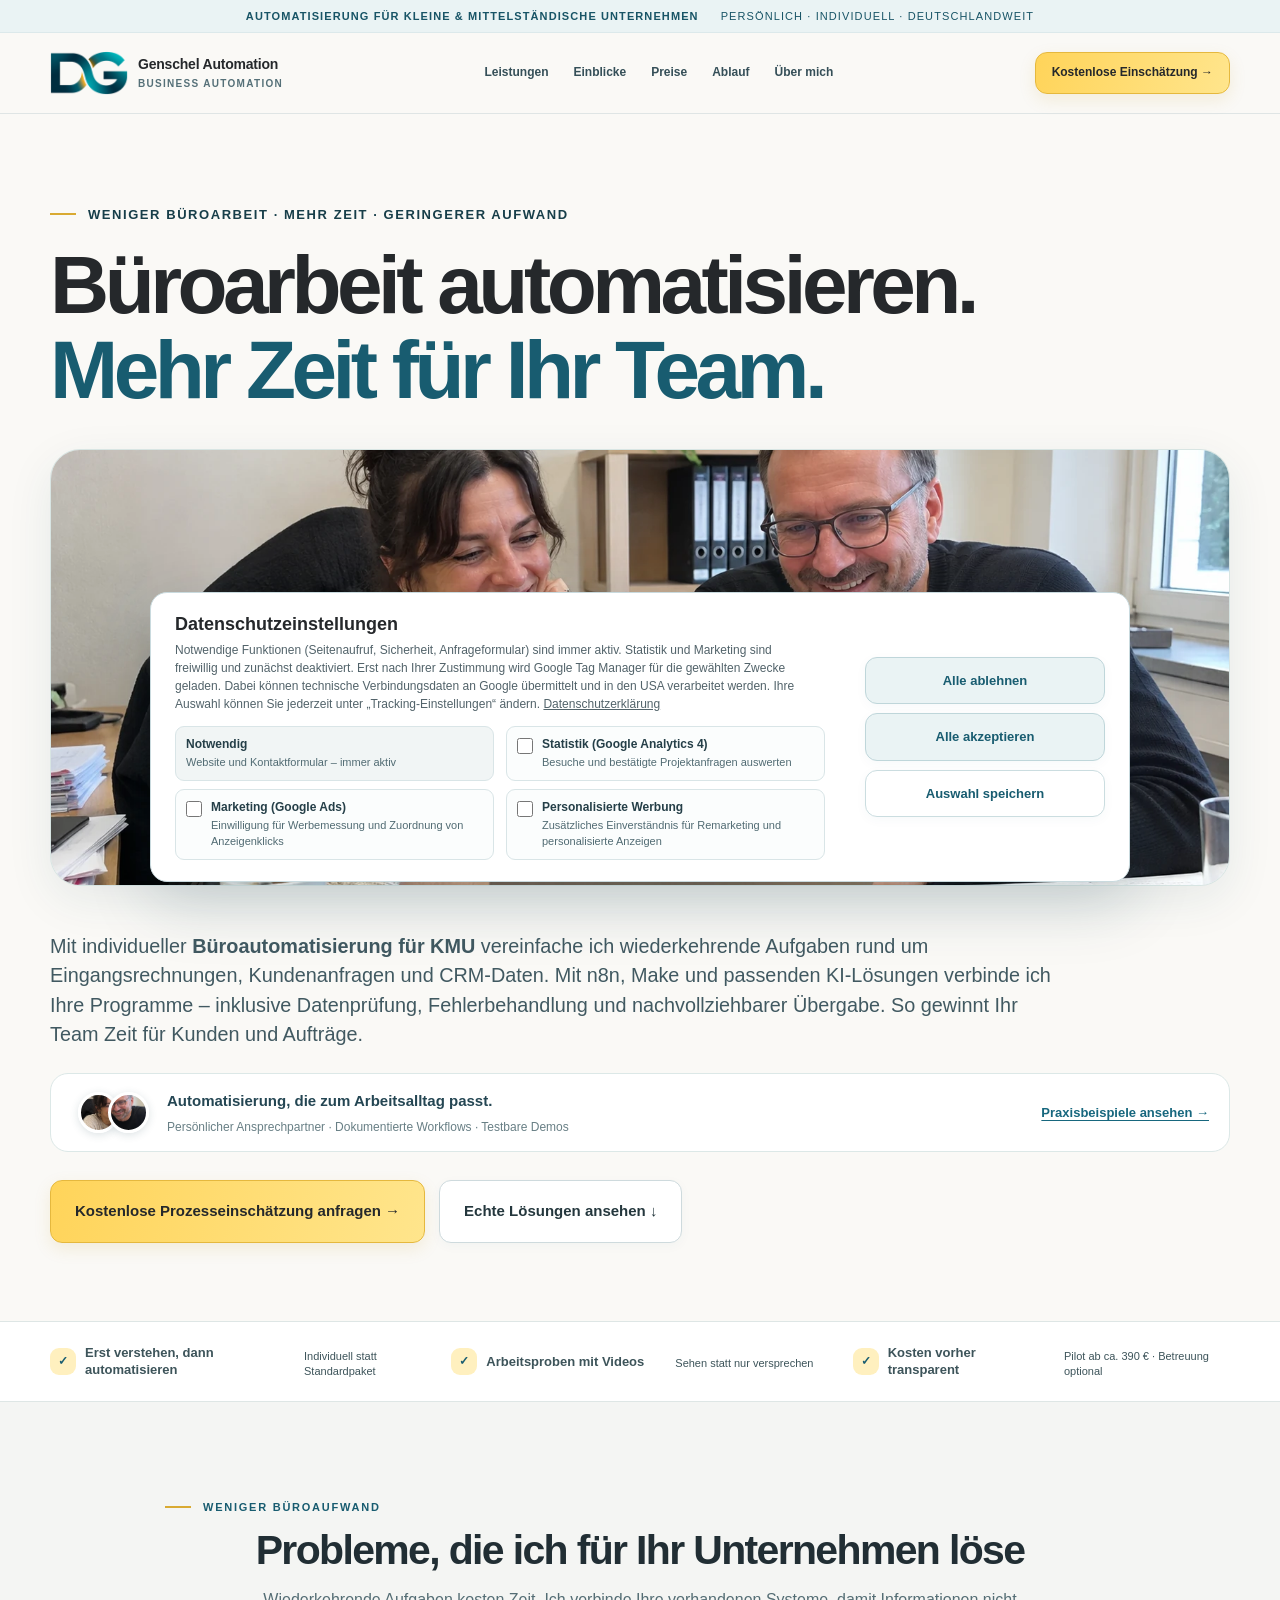
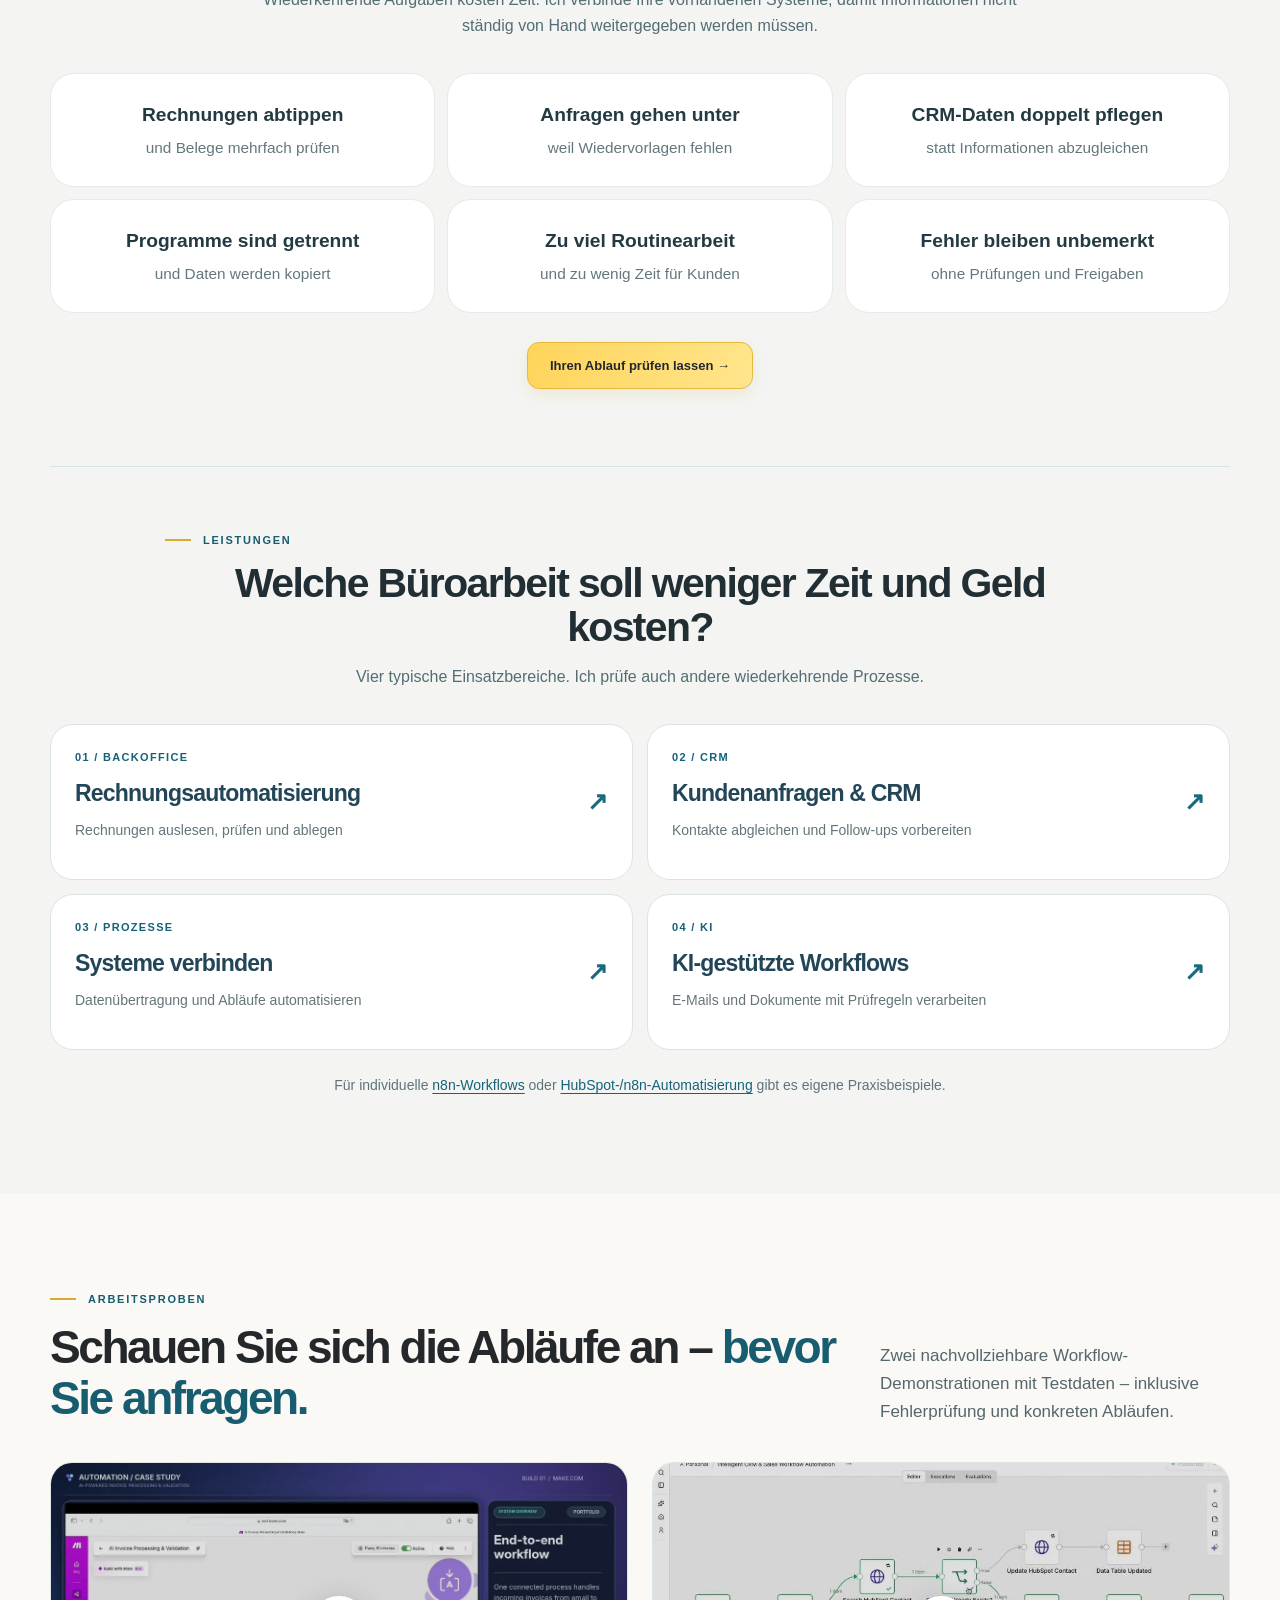
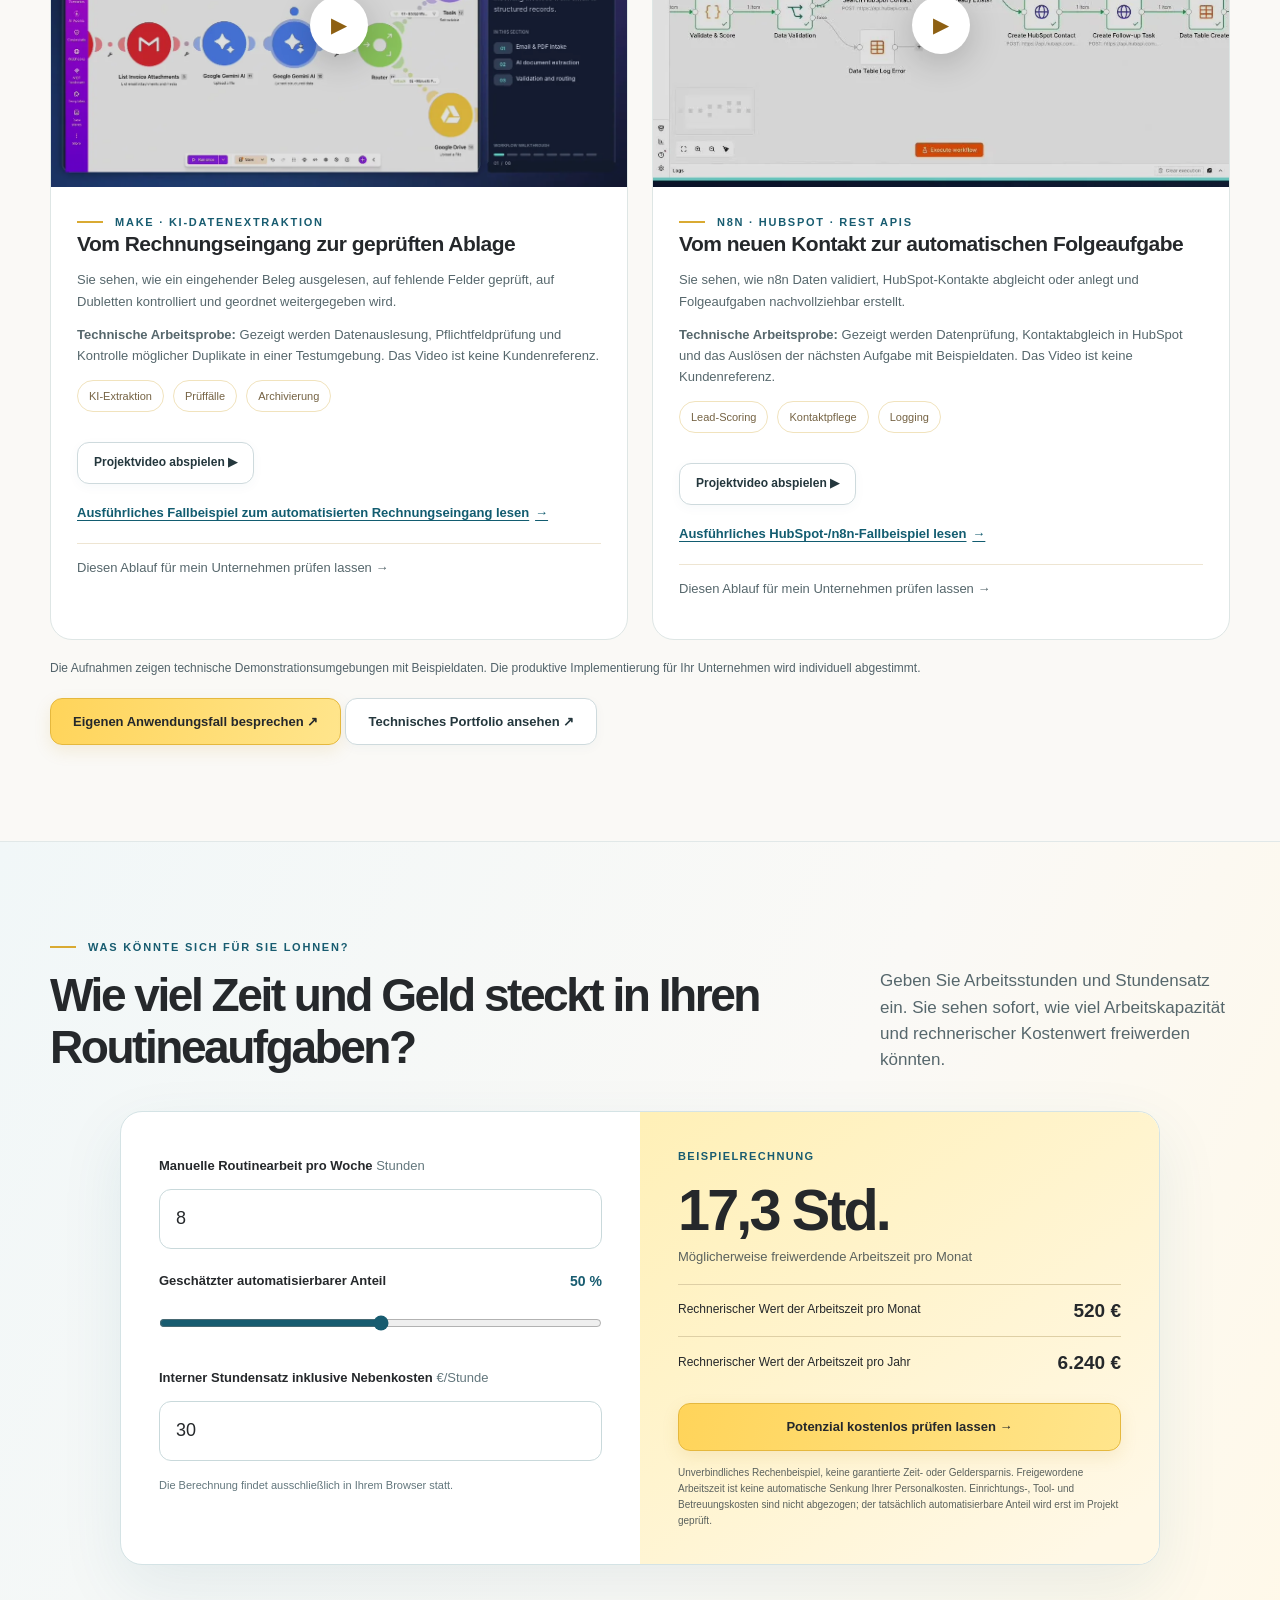
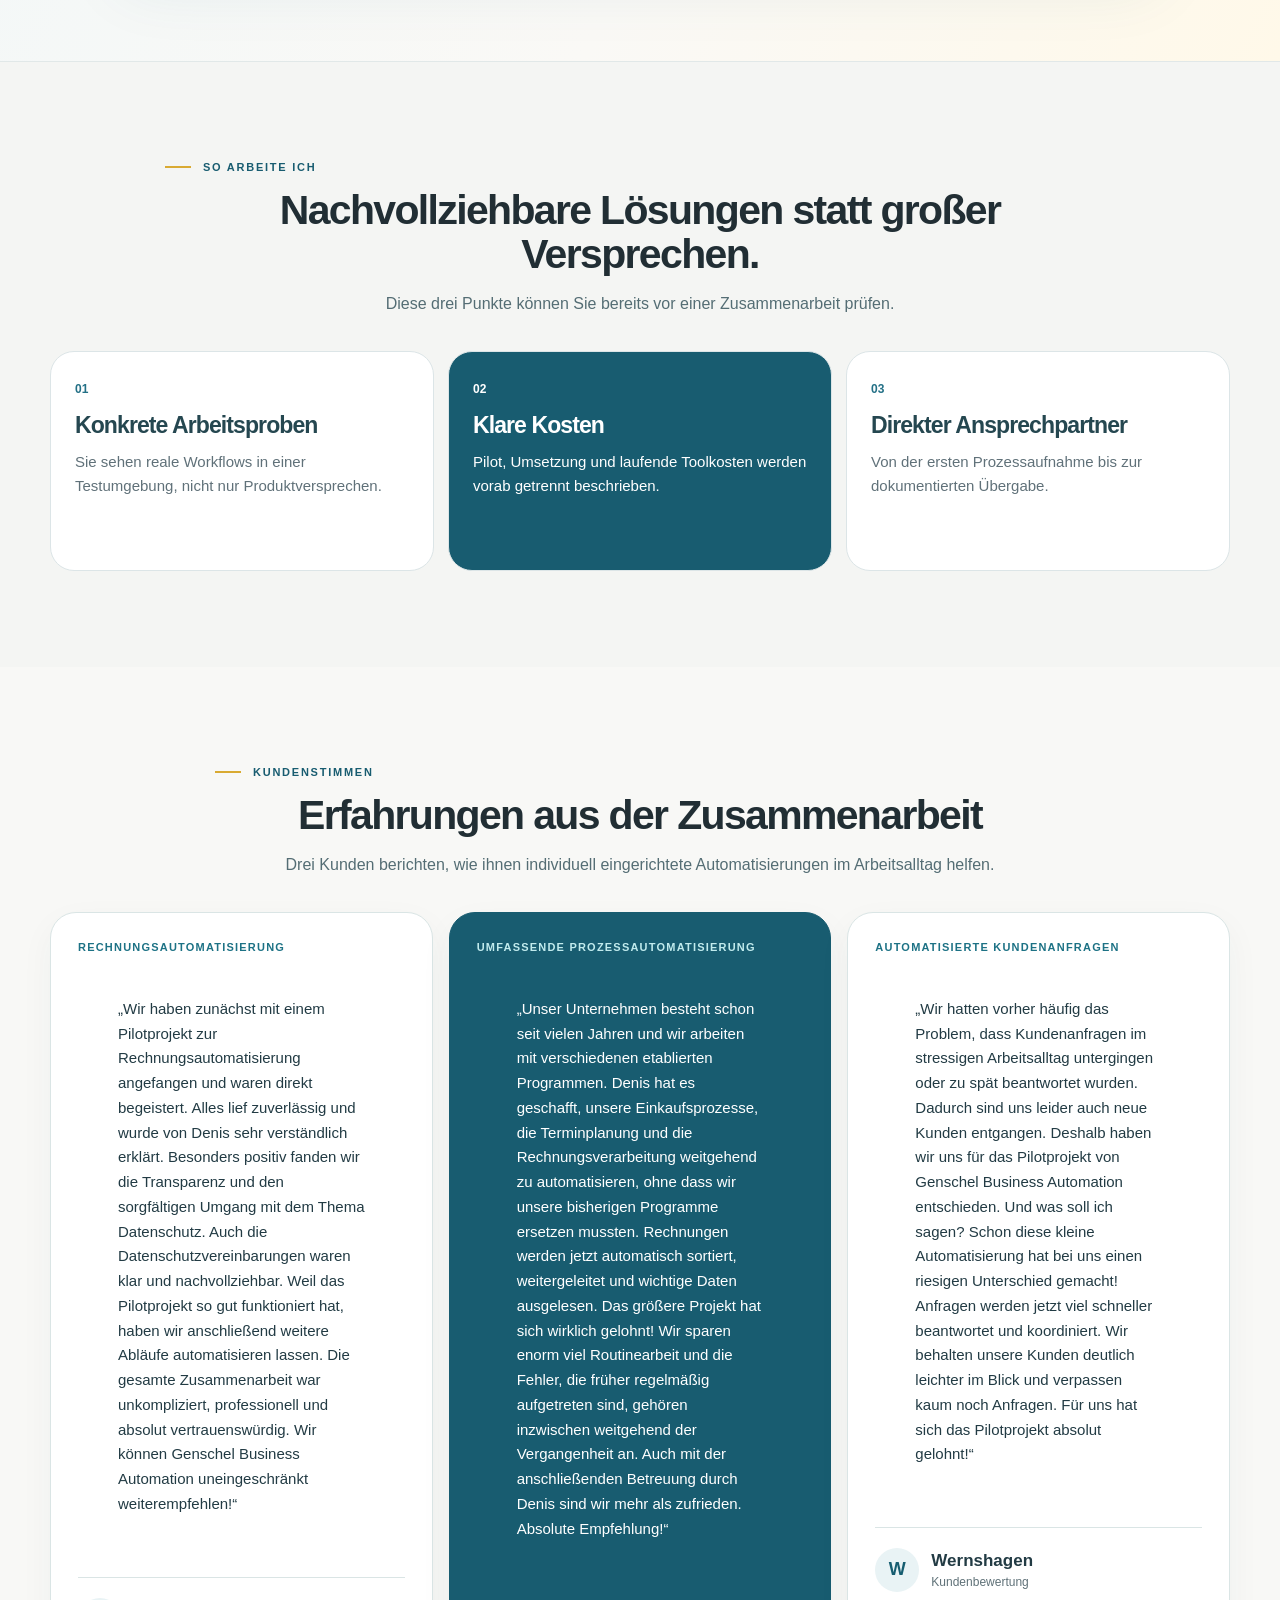
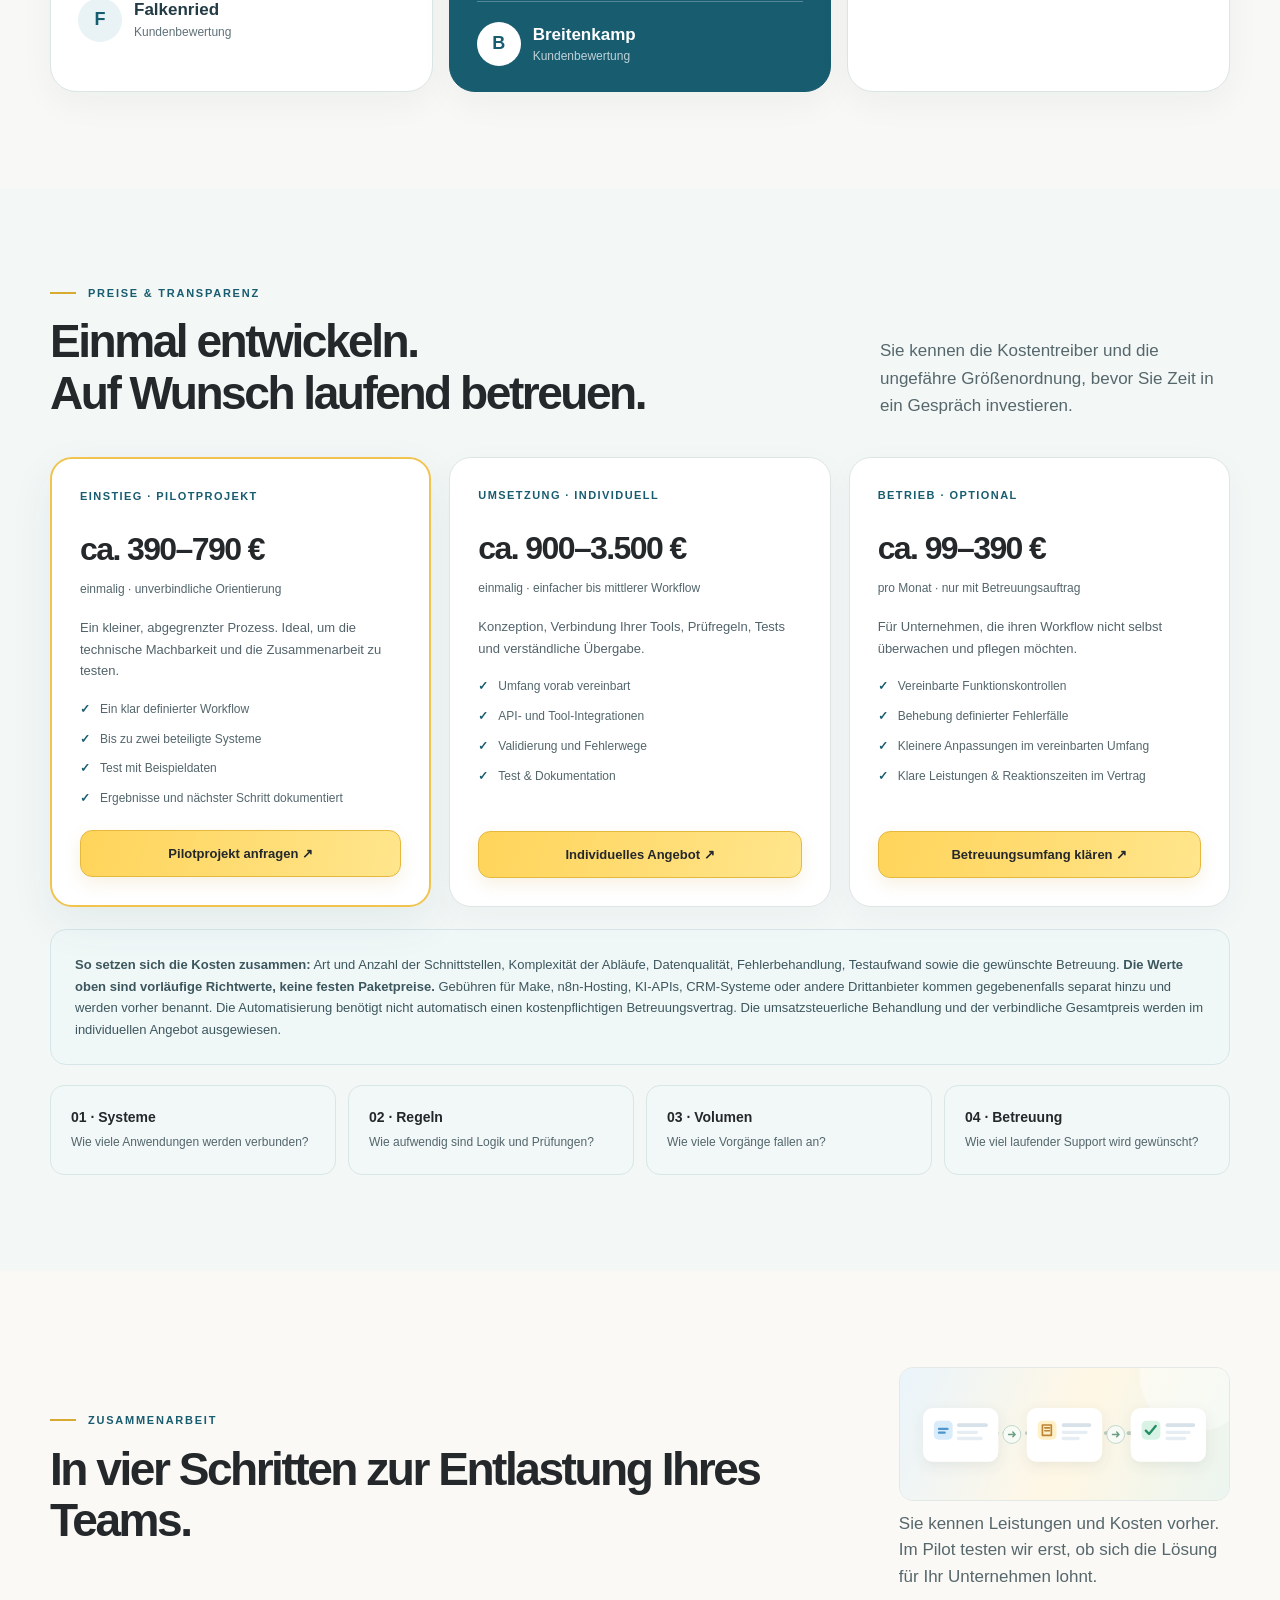
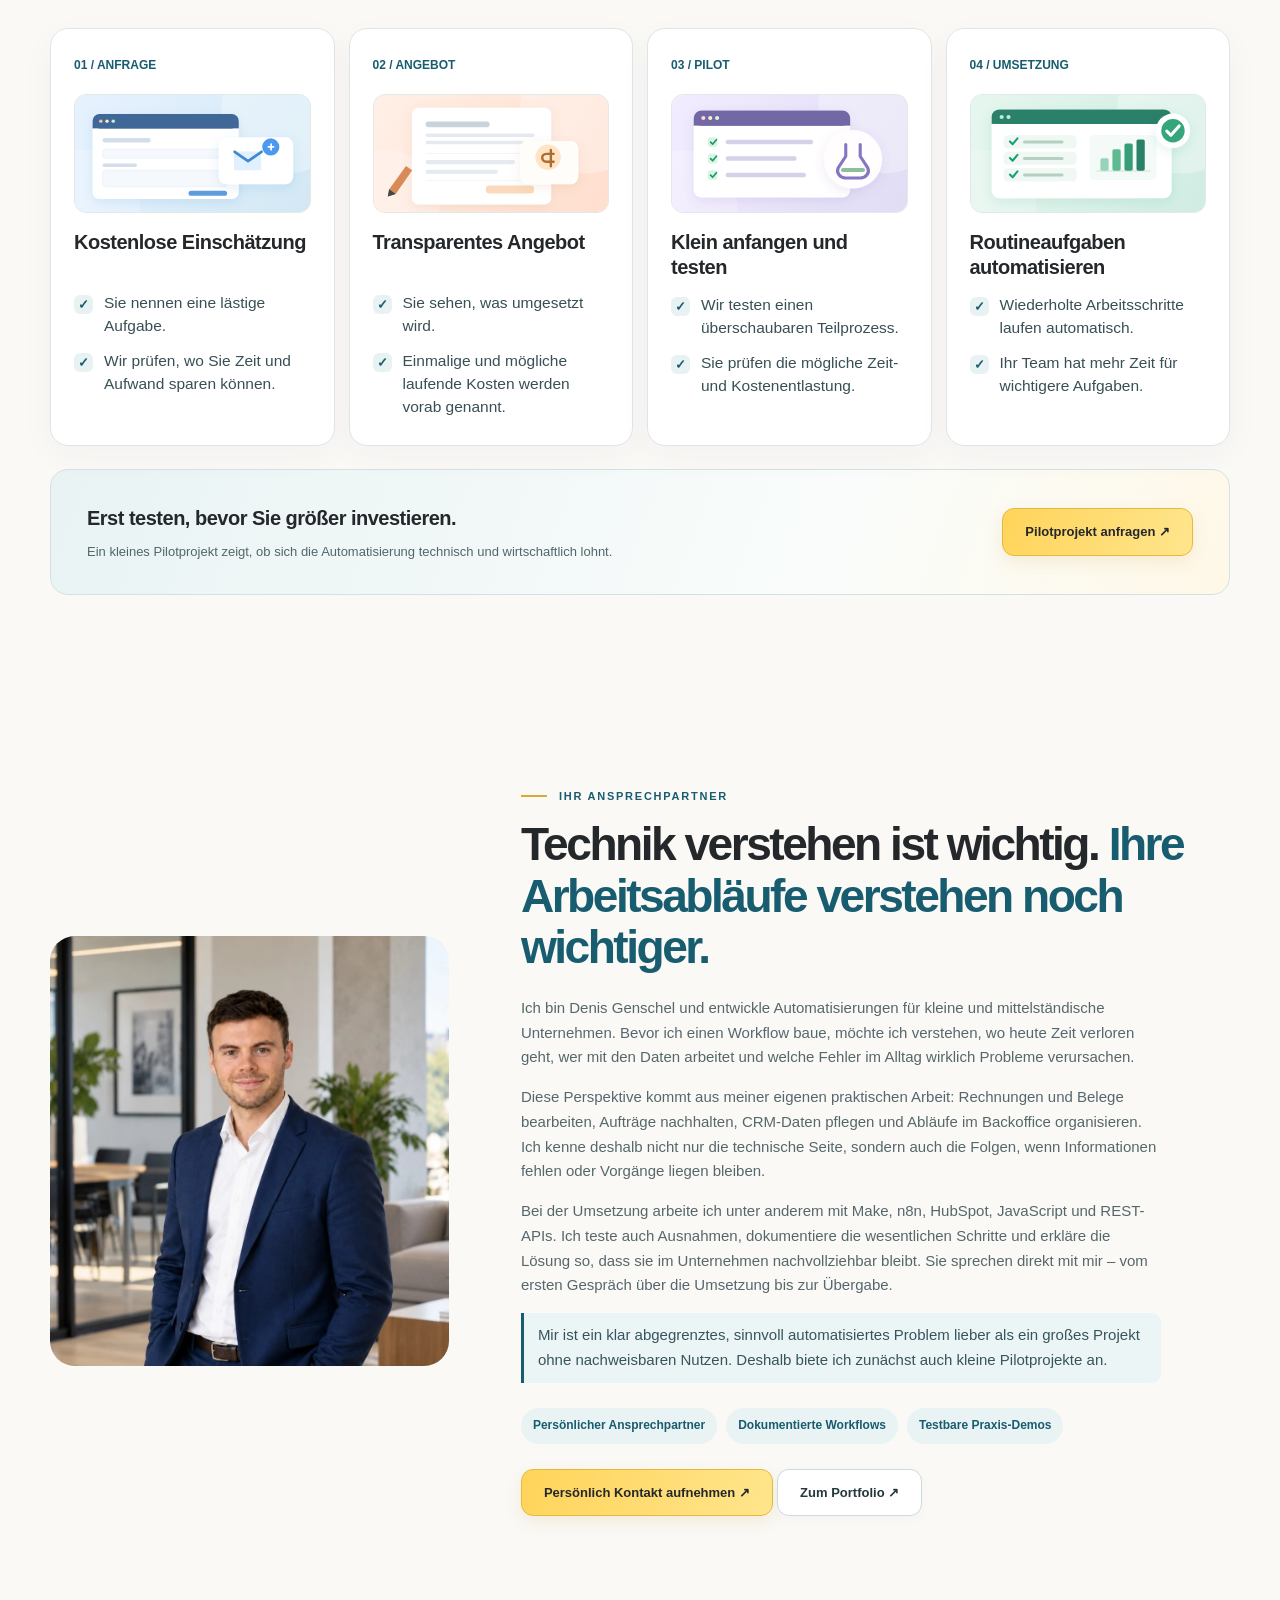
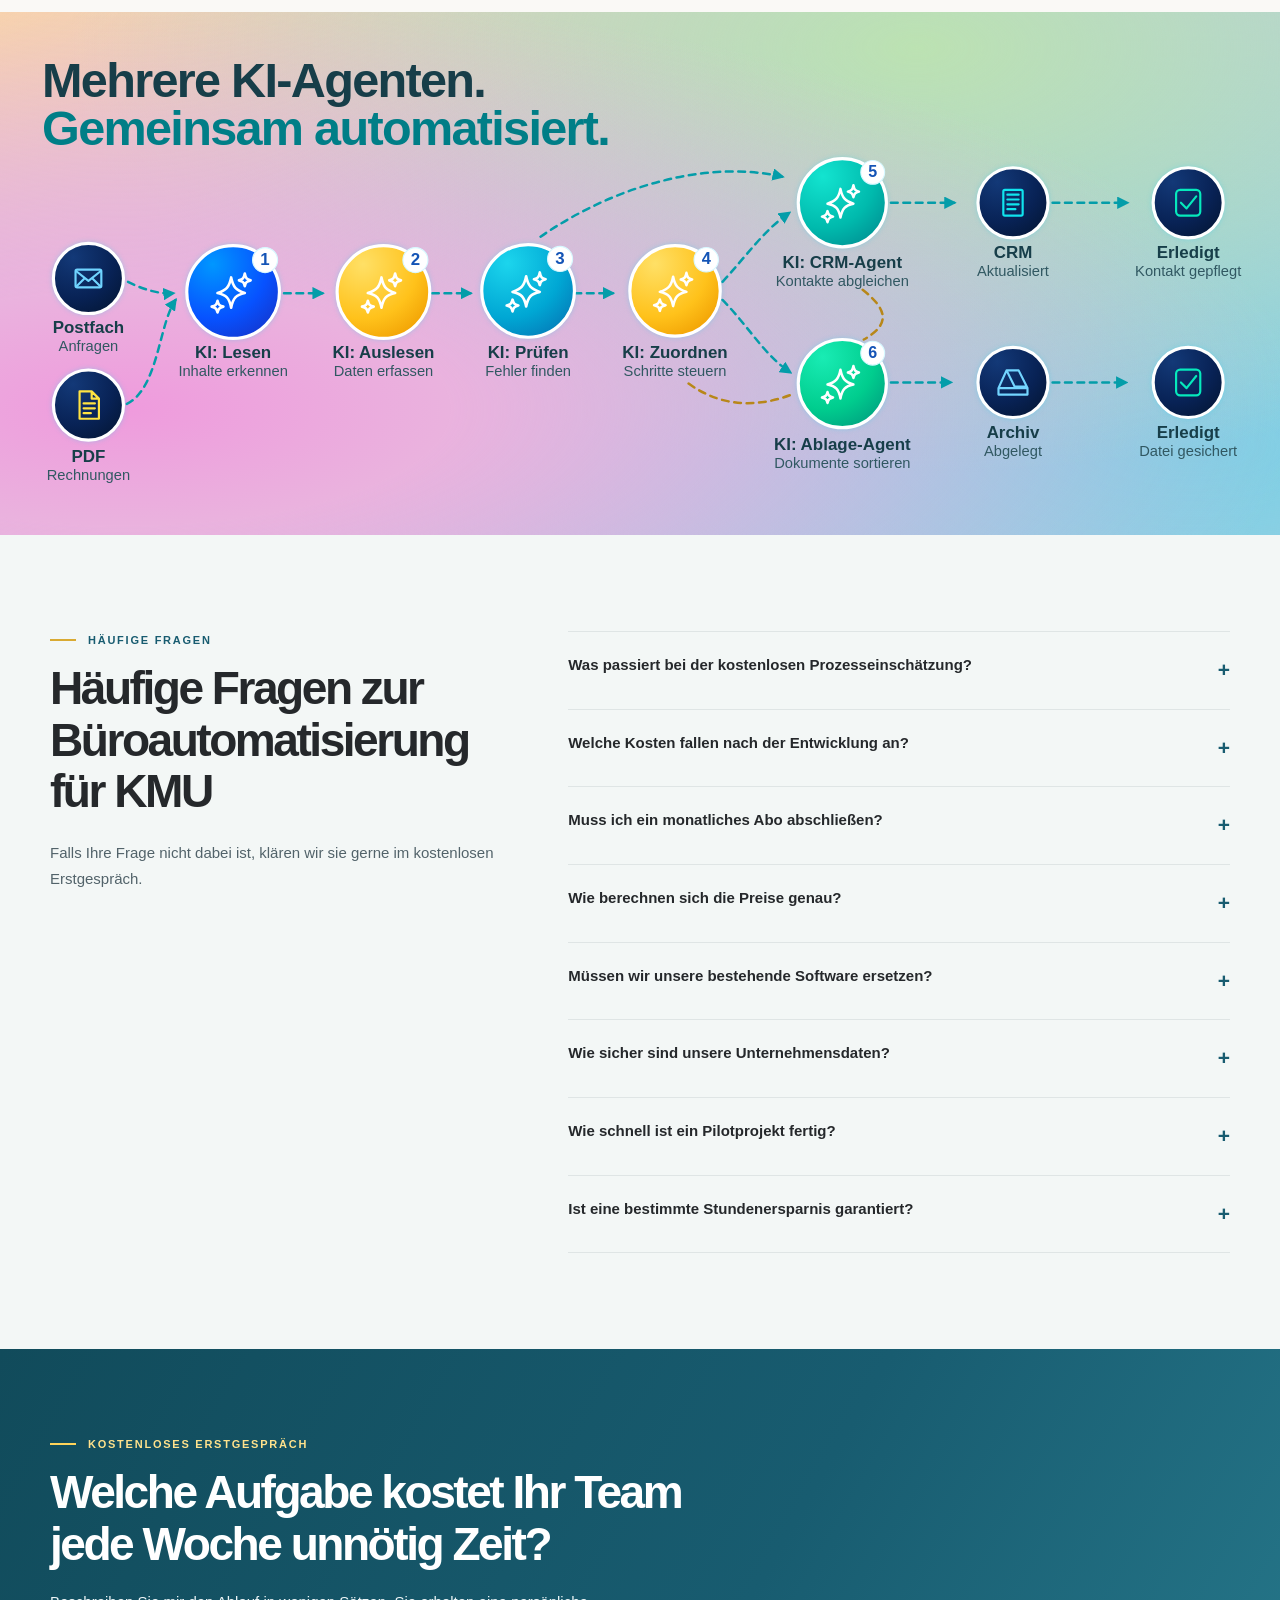
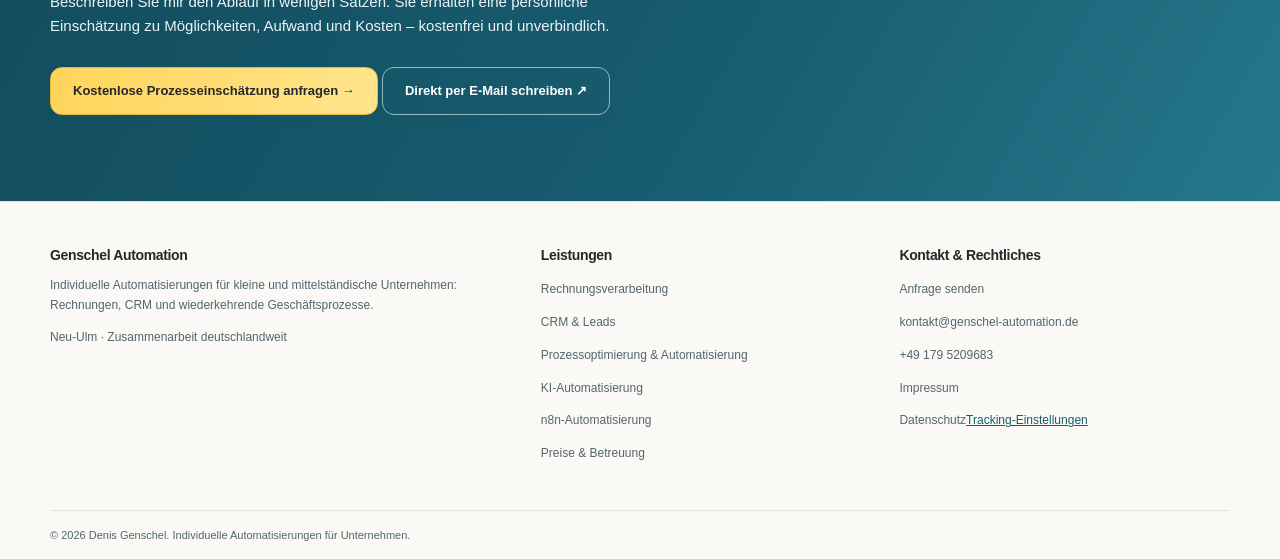
==== commit 10eaf210: "Add files via upload" ====
--- a/index.html
+++ b/index.html
@@ -1,7 +1,7 @@
 <!DOCTYPE html>
 <!DOCTYPE html>
 
-<html lang="de"><head><meta charset="utf-8"/><meta content="width=device-width,initial-scale=1" name="viewport"/><meta content="#FAF9F6" name="theme-color"/><title>Büroarbeit automatisieren für KMU | Genschel Automation</title><meta content="Büroautomatisierung für KMU: Rechnungen, CRM und Geschäftsprozesse mit n8n, Make und KI automatisieren. Persönliche Umsetzung, Pilot ab ca. 390 €." name="description"/><meta content="website" property="og:type"/><meta content="Büroarbeit automatisieren für KMU | Genschel Automation" property="og:title"/><meta content="Büroautomatisierung für KMU: Rechnungen, CRM und Geschäftsprozesse mit n8n, Make und KI automatisieren. Persönliche Umsetzung, Pilot ab ca. 390 €." property="og:description"/><link href="assets/style.css?v=8.1-consent-v6" rel="stylesheet"/><link href="assets/ki-pastel-v8.css?v=8.0" rel="stylesheet"/><link href="assets/redesign-nov16.css?v=5-network-before-faq" rel="stylesheet"/><script defer="" src="assets/config.js?v=7.1-ga4-consent1"></script><script defer="" src="assets/privacy.js?v=8.1-consent-v6"></script><script defer="" src="assets/app.js?v=7.1-formspree-success1"></script><link href="https://genschel-automation.de/" rel="canonical"/><link href="/favicon.ico" rel="icon" sizes="16x16 32x32 48x48 64x64 128x128 256x256" type="image/x-icon"/><link href="/favicon.png" rel="icon" sizes="256x256" type="image/png"/><meta content="de_DE" property="og:locale"/><meta content="Genschel Automation" property="og:site_name"/><meta content="https://genschel-automation.de/" property="og:url"/><meta content="https://genschel-automation.de/assets/social-preview.webp" property="og:image"/><meta content="1200" property="og:image:width"/><meta content="630" property="og:image:height"/><meta content="summary_large_image" name="twitter:card"/><meta content="Büroarbeit automatisieren für KMU | Genschel Automation" name="twitter:title"/><meta content="Büroautomatisierung für KMU: Rechnungen, CRM und Geschäftsprozesse mit n8n, Make und KI automatisieren. Persönliche Umsetzung, Pilot ab ca. 390 €." name="twitter:description"/><meta content="https://genschel-automation.de/assets/social-preview.webp" name="twitter:image"/><meta content="index, follow, max-image-preview:large" name="robots"/><script type="application/ld+json">[{"@context":"https://schema.org","@type":"ProfessionalService","@id":"https://genschel-automation.de/#unternehmen","name":"Genschel Automation","url":"https://genschel-automation.de/","image":"https://genschel-automation.de/assets/social-preview.webp","logo":"https://genschel-automation.de/assets/dg-logo.png","email":"kontakt@genschel-automation.de","telephone":"+49 179 5209683","description":"Individuelle KI- und Geschäftsprozessautomatisierung für kleine und mittlere Unternehmen in Deutschland.","address":{"@type":"PostalAddress","streetAddress":"Schillerstraße 22","postalCode":"89231","addressLocality":"Neu-Ulm","addressCountry":"DE"},"areaServed":{"@type":"Country","name":"Deutschland"},"hasOfferCatalog":{"@type":"OfferCatalog","name":"Automatisierungsdienstleistungen","itemListElement":[{"@type":"OfferCatalog","name":"Rechnungsverarbeitung automatisieren"},{"@type":"OfferCatalog","name":"CRM- und Kundenanfragen automatisieren"},{"@type":"OfferCatalog","name":"Individuelle Geschäftsprozessautomatisierung"}]},"alternateName":"Denis Genschel – Business Automation"},{"@context":"https://schema.org","@type":"WebSite","@id":"https://genschel-automation.de/#website","name":"Genschel Automation","url":"https://genschel-automation.de/","inLanguage":"de-DE","alternateName":"Denis Genschel – Business Automation"},{"@context":"https://schema.org","@type":"WebPage","@id":"https://genschel-automation.de/#webpage","url":"https://genschel-automation.de/","name":"Büroarbeit automatisieren für KMU | Genschel Automation","description":"Büroautomatisierung für KMU: Rechnungen, CRM und Geschäftsprozesse mit n8n, Make und KI automatisieren. Persönliche Umsetzung, Pilot ab ca. 390 €.","inLanguage":"de-DE","isPartOf":{"@id":"https://genschel-automation.de/#website"}}]</script>
+<html lang="de"><head><meta charset="utf-8"/><meta content="width=device-width,initial-scale=1" name="viewport"/><meta content="#FAF9F6" name="theme-color"/><title>Büroarbeit automatisieren für KMU | Genschel Automation</title><meta content="Büroautomatisierung für KMU: Rechnungen, CRM und Geschäftsprozesse mit n8n, Make und KI automatisieren. Persönliche Umsetzung, Pilot ab ca. 390 €." name="description"/><meta content="website" property="og:type"/><meta content="Büroarbeit automatisieren für KMU | Genschel Automation" property="og:title"/><meta content="Büroautomatisierung für KMU: Rechnungen, CRM und Geschäftsprozesse mit n8n, Make und KI automatisieren. Persönliche Umsetzung, Pilot ab ca. 390 €." property="og:description"/><link href="assets/style.css?v=8.1-consent-v6" rel="stylesheet"/><link href="assets/ki-pastel-v8.css?v=8.0" rel="stylesheet"/><link href="assets/redesign-nov16.css?v=6-cardgradients" rel="stylesheet"/><script defer="" src="assets/config.js?v=7.1-ga4-consent1"></script><script defer="" src="assets/privacy.js?v=8.1-consent-v6"></script><script defer="" src="assets/app.js?v=7.1-formspree-success1"></script><link href="https://genschel-automation.de/" rel="canonical"/><link href="/favicon.ico" rel="icon" sizes="16x16 32x32 48x48 64x64 128x128 256x256" type="image/x-icon"/><link href="/favicon.png" rel="icon" sizes="256x256" type="image/png"/><meta content="de_DE" property="og:locale"/><meta content="Genschel Automation" property="og:site_name"/><meta content="https://genschel-automation.de/" property="og:url"/><meta content="https://genschel-automation.de/assets/social-preview.webp" property="og:image"/><meta content="1200" property="og:image:width"/><meta content="630" property="og:image:height"/><meta content="summary_large_image" name="twitter:card"/><meta content="Büroarbeit automatisieren für KMU | Genschel Automation" name="twitter:title"/><meta content="Büroautomatisierung für KMU: Rechnungen, CRM und Geschäftsprozesse mit n8n, Make und KI automatisieren. Persönliche Umsetzung, Pilot ab ca. 390 €." name="twitter:description"/><meta content="https://genschel-automation.de/assets/social-preview.webp" name="twitter:image"/><meta content="index, follow, max-image-preview:large" name="robots"/><script type="application/ld+json">[{"@context":"https://schema.org","@type":"ProfessionalService","@id":"https://genschel-automation.de/#unternehmen","name":"Genschel Automation","url":"https://genschel-automation.de/","image":"https://genschel-automation.de/assets/social-preview.webp","logo":"https://genschel-automation.de/assets/dg-logo.png","email":"kontakt@genschel-automation.de","telephone":"+49 179 5209683","description":"Individuelle KI- und Geschäftsprozessautomatisierung für kleine und mittlere Unternehmen in Deutschland.","address":{"@type":"PostalAddress","streetAddress":"Schillerstraße 22","postalCode":"89231","addressLocality":"Neu-Ulm","addressCountry":"DE"},"areaServed":{"@type":"Country","name":"Deutschland"},"hasOfferCatalog":{"@type":"OfferCatalog","name":"Automatisierungsdienstleistungen","itemListElement":[{"@type":"OfferCatalog","name":"Rechnungsverarbeitung automatisieren"},{"@type":"OfferCatalog","name":"CRM- und Kundenanfragen automatisieren"},{"@type":"OfferCatalog","name":"Individuelle Geschäftsprozessautomatisierung"}]},"alternateName":"Denis Genschel – Business Automation"},{"@context":"https://schema.org","@type":"WebSite","@id":"https://genschel-automation.de/#website","name":"Genschel Automation","url":"https://genschel-automation.de/","inLanguage":"de-DE","alternateName":"Denis Genschel – Business Automation"},{"@context":"https://schema.org","@type":"WebPage","@id":"https://genschel-automation.de/#webpage","url":"https://genschel-automation.de/","name":"Büroarbeit automatisieren für KMU | Genschel Automation","description":"Büroautomatisierung für KMU: Rechnungen, CRM und Geschäftsprozesse mit n8n, Make und KI automatisieren. Persönliche Umsetzung, Pilot ab ca. 390 €.","inLanguage":"de-DE","isPartOf":{"@id":"https://genschel-automation.de/#website"}}]</script>
 <style id="homepage-seo-usability-update">
 /* Genschel Automation: homepage-only service cards and optional animation shortcut. */
 #leistungen .services.services--four {grid-template-columns:repeat(2,minmax(0,1fr));}
@@ -50,7 +50,7 @@
   .scroll-story .story-sticky { position:relative;top:auto;height:min(72svh,660px);min-height:0; }
 }
 </style>
-<style>.case-study-ref{margin:18px 0 12px}.case-study-link{display:inline-flex;align-items:center;gap:.45em;color:#125c70;font-weight:750;text-decoration:underline;text-underline-offset:.24em;line-height:1.55}.case-study-link:hover{color:#0c4051}</style><link href="assets/kundenstimmen.css?v=20261116b" rel="stylesheet"/></head><body><a class="skip" href="#main">Zum Inhalt springen</a><div class="topline"><div class="container"><b>Automatisierung für kleine &amp; mittelständische Unternehmen</b><span>Persönlich · Individuell · Deutschlandweit</span></div></div><header class="nav-wrap"><div class="container nav-inner"><a aria-label="Genschel Automation – Startseite" class="brand" href="/"><span aria-hidden="true" class="brand-mark"><img alt="" height="50" role="presentation" src="assets/dg-logo.png" width="88"/></span><span class="brand-name">Genschel Automation<small>Business Automation</small></span></a><nav aria-label="Hauptnavigation" class="nav-links" id="navLinks"><a href="/#leistungen">Leistungen</a><a href="/#projekte">Einblicke</a><a href="/#preise">Preise</a><a href="/#ablauf">Ablauf</a><a href="/#ueber-mich">Über mich</a></nav><a class="btn primary small" href="anfrage.html">Kostenlose Einschätzung →</a><button aria-controls="navLinks" aria-expanded="false" class="menu" id="menuBtn" type="button">Menü ☰</button></div></header><main id="main">
+<style>.case-study-ref{margin:18px 0 12px}.case-study-link{display:inline-flex;align-items:center;gap:.45em;color:#125c70;font-weight:750;text-decoration:underline;text-underline-offset:.24em;line-height:1.55}.case-study-link:hover{color:#0c4051}</style><link href="assets/kundenstimmen.css?v=20261116c" rel="stylesheet"/></head><body><a class="skip" href="#main">Zum Inhalt springen</a><div class="topline"><div class="container"><b>Automatisierung für kleine &amp; mittelständische Unternehmen</b><span>Persönlich · Individuell · Deutschlandweit</span></div></div><header class="nav-wrap"><div class="container nav-inner"><a aria-label="Genschel Automation – Startseite" class="brand" href="/"><span aria-hidden="true" class="brand-mark"><img alt="" height="50" role="presentation" src="assets/dg-logo.png" width="88"/></span><span class="brand-name">Genschel Automation<small>Business Automation</small></span></a><nav aria-label="Hauptnavigation" class="nav-links" id="navLinks"><a href="/#leistungen">Leistungen</a><a href="/#projekte">Einblicke</a><a href="/#preise">Preise</a><a href="/#ablauf">Ablauf</a><a href="/#ueber-mich">Über mich</a></nav><a class="btn primary small" href="anfrage.html">Kostenlose Einschätzung →</a><button aria-controls="navLinks" aria-expanded="false" class="menu" id="menuBtn" type="button">Menü ☰</button></div></header><main id="main">
 <section class="hero cinematic-hero dg-redesign-hero" id="willkommen">
 <div class="container cinematic-copy dg-hero-heading"><div class="eyebrow">WENIGER BÜROARBEIT · MEHR ZEIT · GERINGERER AUFWAND</div><h1>Büroarbeit automatisieren.<span>Mehr Zeit für Ihr Team.</span></h1></div>
 <div class="container cinematic-copy dg-hero-details"><figure class="dg-hero-customer-photo"><img alt="Zwei Personen besprechen gemeinsam eine Aufgabe am Laptop im Büro" decoding="async" fetchpriority="high" height="941" loading="eager" src="assets/team-im-buero-symbolbild.webp?v=20261116b" width="1672"/></figure><p class="lead">Mit individueller <strong>Büroautomatisierung für KMU</strong> vereinfache ich wiederkehrende Aufgaben rund um Eingangsrechnungen, Kundenanfragen und CRM-Daten. Mit n8n, Make und passenden KI-Lösungen verbinde ich Ihre Programme – inklusive Datenprüfung, Fehlerbehandlung und nachvollziehbarer Übergabe. So gewinnt Ihr Team Zeit für Kunden und Aufträge.</p><div class="dg-hero-trust"><div aria-hidden="true" class="dg-trust-faces"><span></span><span></span></div><div class="dg-trust-copy"><strong>Automatisierung, die zum Arbeitsalltag passt.</strong><small>Persönlicher Ansprechpartner · Dokumentierte Workflows · Testbare Demos</small></div><a class="dg-trust-link" href="#projekte">Praxisbeispiele ansehen →</a></div><div class="cta-line"><a class="btn primary" href="anfrage.html?quelle=startseite">Kostenlose Prozesseinschätzung anfragen →</a><a class="btn" href="#projekte">Echte Lösungen ansehen ↓</a></div></div></section>
@@ -94,21 +94,18 @@
   </div>
 </div></section>
 -->
-<section aria-labelledby="kundenstimmen-heading" class="section dg-testimonials" id="kundenstimmen"><div class="container"><div class="dg-center-heading"><div class="eyebrow">Kundenstimmen</div><h2 id="kundenstimmen-heading">Erfahrungen aus der Zusammenarbeit</h2><p>Drei Kunden berichten, wie ihnen individuell eingerichtete Automatisierungen im Arbeitsalltag helfen.</p></div><div class="dg-testimonial-grid"><article class="dg-review-card">
-<div class="dg-review-type">Rechnungsautomatisierung</div>
-<div aria-hidden="true" class="dg-review-mark">„</div>
-<details class="dg-review-details"><summary><span class="dg-review-excerpt">„Wir haben zunächst mit einem Pilotprojekt zur Rechnungsautomatisierung angefangen und waren direkt begeistert.“</span><span class="dg-review-expand"><span class="dg-review-open-label">Mehr lesen</span><span class="dg-review-close-label">Weniger anzeigen</span><span aria-hidden="true" class="dg-review-chevron">⌄</span></span></summary><blockquote><p>„Wir haben zunächst mit einem Pilotprojekt zur Rechnungsautomatisierung angefangen und waren direkt begeistert. Alles lief zuverlässig und wurde von Denis sehr verständlich erklärt. Besonders positiv fanden wir die Transparenz und den sorgfältigen Umgang mit dem Thema Datenschutz. Auch die Datenschutzvereinbarungen waren klar und nachvollziehbar. Weil das Pilotprojekt so gut funktioniert hat, haben wir anschließend weitere Abläufe automatisieren lassen. Die gesamte Zusammenarbeit war unkompliziert, professionell und absolut vertrauenswürdig. Wir können Genschel Business Automation uneingeschränkt weiterempfehlen!“</p></blockquote></details>
-<div class="dg-review-author"><span aria-hidden="true" class="dg-review-author-icon">F</span><div><strong>Falkenried</strong><span>Kundenbewertung</span></div></div>
-</article><article class="dg-review-card dg-review-card--featured">
-<div class="dg-review-type">Umfassende Prozessautomatisierung</div>
-<div aria-hidden="true" class="dg-review-mark">„</div>
-<details class="dg-review-details"><summary><span class="dg-review-excerpt">„Unser Unternehmen besteht schon seit vielen Jahren und wir arbeiten mit verschiedenen etablierten Programmen.“</span><span class="dg-review-expand"><span class="dg-review-open-label">Mehr lesen</span><span class="dg-review-close-label">Weniger anzeigen</span><span aria-hidden="true" class="dg-review-chevron">⌄</span></span></summary><blockquote><p>„Unser Unternehmen besteht schon seit vielen Jahren und wir arbeiten mit verschiedenen etablierten Programmen. Denis hat es geschafft, unsere Einkaufsprozesse, die Terminplanung und die Rechnungsverarbeitung weitgehend zu automatisieren, ohne dass wir unsere bisherigen Programme ersetzen mussten. Rechnungen werden jetzt automatisch sortiert, weitergeleitet und wichtige Daten ausgelesen. Das größere Projekt hat sich wirklich gelohnt! Wir sparen enorm viel Routinearbeit und die Fehler, die früher regelmäßig aufgetreten sind, gehören inzwischen weitgehend der Vergangenheit an. Auch mit der anschließenden Betreuung durch Denis sind wir mehr als zufrieden. Absolute Empfehlung!“</p></blockquote></details>
-<div class="dg-review-author"><span aria-hidden="true" class="dg-review-author-icon">B</span><div><strong>Breitenkamp</strong><span>Kundenbewertung</span></div></div>
-</article><article class="dg-review-card">
-<div class="dg-review-type">Automatisierte Kundenanfragen</div>
-<div aria-hidden="true" class="dg-review-mark">„</div>
-<details class="dg-review-details"><summary><span class="dg-review-excerpt">„Wir hatten vorher häufig das Problem, dass Kundenanfragen im stressigen Arbeitsalltag untergingen oder zu spät beantwortet wurden.“</span><span class="dg-review-expand"><span class="dg-review-open-label">Mehr lesen</span><span class="dg-review-close-label">Weniger anzeigen</span><span aria-hidden="true" class="dg-review-chevron">⌄</span></span></summary><blockquote><p>„Wir hatten vorher häufig das Problem, dass Kundenanfragen im stressigen Arbeitsalltag untergingen oder zu spät beantwortet wurden. Dadurch sind uns leider auch neue Kunden entgangen. Deshalb haben wir uns für das Pilotprojekt von Genschel Business Automation entschieden. Und was soll ich sagen? Schon diese kleine Automatisierung hat bei uns einen riesigen Unterschied gemacht! Anfragen werden jetzt viel schneller beantwortet und koordiniert. Wir behalten unsere Kunden deutlich leichter im Blick und verpassen kaum noch Anfragen. Für uns hat sich das Pilotprojekt absolut gelohnt!“</p></blockquote></details>
-<div class="dg-review-author"><span aria-hidden="true" class="dg-review-author-icon">W</span><div><strong>Wernshagen</strong><span>Kundenbewertung</span></div></div>
+<section aria-labelledby="kundenstimmen-heading" class="section dg-testimonials" id="kundenstimmen"><div class="container"><div class="dg-center-heading"><div class="eyebrow">Kundenstimmen</div><h2 id="kundenstimmen-heading">Erfahrungen aus der Zusammenarbeit</h2><p>Drei Kunden berichten, wie ihnen individuell eingerichtete Automatisierungen im Arbeitsalltag helfen.</p></div><div class="dg-testimonial-grid"><article class="dg-review-card" aria-label="Kundenstimme Falkenried">
+ <div class="dg-review-type">Rechnungsautomatisierung</div>
+ <blockquote class="dg-review-quote"><p>„Wir haben zunächst mit einem Pilotprojekt zur Rechnungsautomatisierung angefangen und waren direkt begeistert. Alles lief zuverlässig und wurde von Denis sehr verständlich erklärt. Besonders positiv fanden wir die Transparenz und den sorgfältigen Umgang mit dem Thema Datenschutz. Auch die Datenschutzvereinbarungen waren klar und nachvollziehbar. Weil das Pilotprojekt so gut funktioniert hat, haben wir anschließend weitere Abläufe automatisieren lassen. Die gesamte Zusammenarbeit war unkompliziert, professionell und absolut vertrauenswürdig. Wir können Genschel Business Automation uneingeschränkt weiterempfehlen!“</p></blockquote>
+ <footer class="dg-review-author"><span aria-hidden="true" class="dg-review-author-icon">F</span><div><strong>Falkenried</strong><span>Kundenbewertung</span></div></footer>
+</article><article class="dg-review-card dg-review-card--featured" aria-label="Kundenstimme Breitenkamp">
+ <div class="dg-review-type">Umfassende Prozessautomatisierung</div>
+ <blockquote class="dg-review-quote"><p>„Unser Unternehmen besteht schon seit vielen Jahren und wir arbeiten mit verschiedenen etablierten Programmen. Denis hat es geschafft, unsere Einkaufsprozesse, die Terminplanung und die Rechnungsverarbeitung weitgehend zu automatisieren, ohne dass wir unsere bisherigen Programme ersetzen mussten. Rechnungen werden jetzt automatisch sortiert, weitergeleitet und wichtige Daten ausgelesen. Das größere Projekt hat sich wirklich gelohnt! Wir sparen enorm viel Routinearbeit und die Fehler, die früher regelmäßig aufgetreten sind, gehören inzwischen weitgehend der Vergangenheit an. Auch mit der anschließenden Betreuung durch Denis sind wir mehr als zufrieden. Absolute Empfehlung!“</p></blockquote>
+ <footer class="dg-review-author"><span aria-hidden="true" class="dg-review-author-icon">B</span><div><strong>Breitenkamp</strong><span>Kundenbewertung</span></div></footer>
+</article><article class="dg-review-card" aria-label="Kundenstimme Wernshagen">
+ <div class="dg-review-type">Automatisierte Kundenanfragen</div>
+ <blockquote class="dg-review-quote"><p>„Wir hatten vorher häufig das Problem, dass Kundenanfragen im stressigen Arbeitsalltag untergingen oder zu spät beantwortet wurden. Dadurch sind uns leider auch neue Kunden entgangen. Deshalb haben wir uns für das Pilotprojekt von Genschel Business Automation entschieden. Und was soll ich sagen? Schon diese kleine Automatisierung hat bei uns einen riesigen Unterschied gemacht! Anfragen werden jetzt viel schneller beantwortet und koordiniert. Wir behalten unsere Kunden deutlich leichter im Blick und verpassen kaum noch Anfragen. Für uns hat sich das Pilotprojekt absolut gelohnt!“</p></blockquote>
+ <footer class="dg-review-author"><span aria-hidden="true" class="dg-review-author-icon">W</span><div><strong>Wernshagen</strong><span>Kundenbewertung</span></div></footer>
 </article></div></div></section><section class="section alt" id="preise"><div class="container"><div class="section-head"><div><div class="eyebrow">Preise &amp; Transparenz</div><h2>Einmal entwickeln.<br/>Auf Wunsch laufend betreuen.</h2></div><p>Sie kennen die Kostentreiber und die ungefähre Größenordnung, bevor Sie Zeit in ein Gespräch investieren.</p></div><div class="pricing-grid">
 <div class="price-box featured"><div class="price-top">Einstieg · Pilotprojekt</div><div class="price-amount">ca. 390–790 €</div><div class="price-type">einmalig · unverbindliche Orientierung</div><p>Ein kleiner, abgegrenzter Prozess. Ideal, um die technische Machbarkeit und die Zusammenarbeit zu testen.</p><ul><li>Ein klar definierter Workflow</li><li>Bis zu zwei beteiligte Systeme</li><li>Test mit Beispieldaten</li><li>Ergebnisse und nächster Schritt dokumentiert</li></ul><a class="btn primary" href="anfrage.html?leistung=pilot">Pilotprojekt anfragen ↗</a></div>
 <div class="price-box"><div class="price-top">Umsetzung · Individuell</div><div class="price-amount">ca. 900–3.500 €</div><div class="price-type">einmalig · einfacher bis mittlerer Workflow</div><p>Konzeption, Verbindung Ihrer Tools, Prüfregeln, Tests und verständliche Übergabe.</p><ul><li>Umfang vorab vereinbart</li><li>API- und Tool-Integrationen</li><li>Validierung und Fehlerwege</li><li>Test &amp; Dokumentation</li></ul><a class="btn primary" href="anfrage.html?leistung=individuell">Individuelles Angebot ↗</a></div>
--- a/assets/kundenstimmen.css
+++ b/assets/kundenstimmen.css
@@ -0,0 +1,35 @@
+/* Genschel Automation: Kundenstimmen, responsive und ohne zusätzliche JS-Abhängigkeit. */
+.dg-testimonials{background:#f8f8f6;scroll-margin-top:90px;}
+.dg-testimonials .dg-center-heading{max-width:850px;}
+.dg-testimonials .dg-center-heading h2{font-size:clamp(32px,3.2vw,52px);}
+.dg-testimonial-grid{display:grid;grid-template-columns:repeat(3,minmax(0,1fr));gap:16px;align-items:stretch;}
+.dg-review-card{background:#fff;border:1px solid #dae5e5;border-radius:26px;padding:27px 27px 25px;display:flex;flex-direction:column;gap:10px;min-width:0;box-shadow:0 12px 35px rgba(19,65,81,.045);color:#223b44;}
+.dg-review-card--featured{background:#185c70;border-color:#185c70;color:#fff;}
+.dg-review-type{font-size:11px;text-transform:uppercase;letter-spacing:.11em;font-weight:800;line-height:1.45;color:#1d7285;min-height:32px;}
+.dg-review-card--featured .dg-review-type{color:#c1ebed;}
+.dg-review-mark{font-size:64px;font-family:Georgia,serif;line-height:.7;font-weight:600;opacity:.65;color:#d2a342;margin:12px 0 0;}
+.dg-review-card--featured .dg-review-mark{color:#ffe095;opacity:1;}
+.dg-review-details{flex:1;min-height:0;}
+.dg-review-details summary{display:flex;flex-direction:column;gap:15px;cursor:pointer;list-style:none;}
+.dg-review-details summary::-webkit-details-marker{display:none;}
+.dg-review-excerpt{font-size:clamp(17px,1.35vw,19px);line-height:1.55;font-weight:480;letter-spacing:-.015em;}
+.dg-review-expand{display:flex;align-items:center;gap:8px;color:#12667b;font-weight:750;font-size:13px;line-height:1.5;text-underline-offset:3px;text-decoration:underline;}
+.dg-review-card--featured .dg-review-expand{color:#ffe2a0;}
+.dg-review-details[open] .dg-review-open-label{display:none;}
+.dg-review-details:not([open]) .dg-review-close-label{display:none;}
+.dg-review-details[open] .dg-review-chevron{transform:rotate(180deg);}
+.dg-review-chevron{display:inline-block;font-size:19px;text-decoration:none;transition:transform .2s;}
+.dg-review-details summary:focus-visible{outline:3px solid #e4b652;outline-offset:5px;border-radius:5px;}
+.dg-review-details blockquote{margin:18px 0 0;padding:18px 0 0;border:0;border-top:1px solid #d7e4e7;}
+.dg-review-card--featured .dg-review-details blockquote{border-color:rgba(255,255,255,.28);}
+.dg-review-details blockquote p{margin:0;font-size:15px;line-height:1.75;color:inherit;overflow-wrap:anywhere;}
+.dg-review-author{display:flex;align-items:center;gap:12px;border-top:1px solid #dae5e5;padding-top:20px;margin-top:20px;}
+.dg-review-card--featured .dg-review-author{border-color:rgba(255,255,255,.27);}
+.dg-review-author-icon{width:44px;height:44px;flex:0 0 44px;border-radius:50%;background:#e9f3f5;display:flex;align-items:center;justify-content:center;color:#165d70;font-size:18px;font-weight:800;}
+.dg-review-card--featured .dg-review-author-icon{background:#fff;color:#185c70;}
+.dg-review-author>div{display:flex;flex-direction:column;gap:3px;min-width:0;}
+.dg-review-author strong{font-size:17px;line-height:1.25;}
+.dg-review-author>div>span{font-size:12px;opacity:.72;line-height:1.35;}
+@media(max-width:980px){.dg-testimonial-grid{grid-template-columns:1fr;max-width:690px;margin:0 auto;}.dg-review-card{padding:24px 24px 22px;}.dg-review-type{min-height:0;}.dg-review-mark{margin-top:8px;}}
+@media(max-width:520px){.dg-review-card{border-radius:20px;padding:22px 19px;}.dg-review-excerpt{font-size:17px;}.dg-review-details blockquote p{font-size:14px;}}
+@media(prefers-reduced-motion:reduce){.dg-review-chevron{transition:none;}}
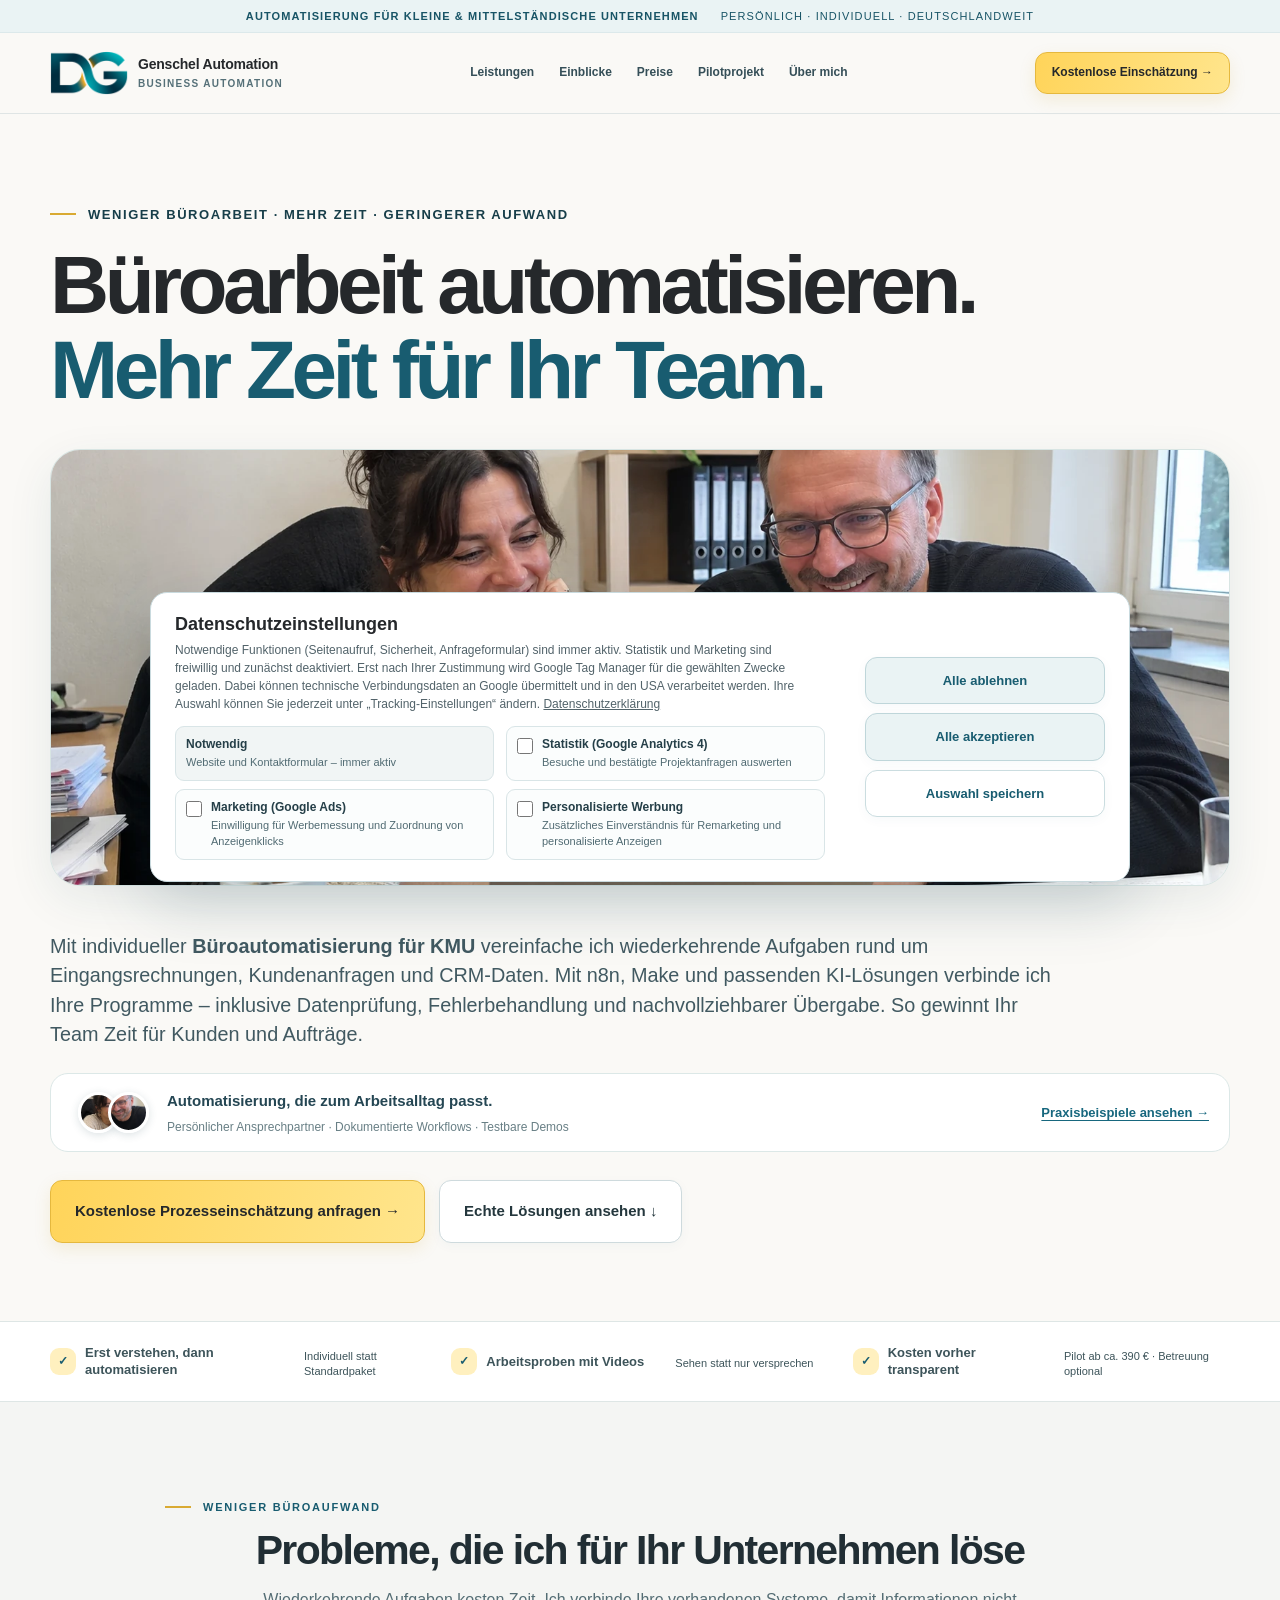
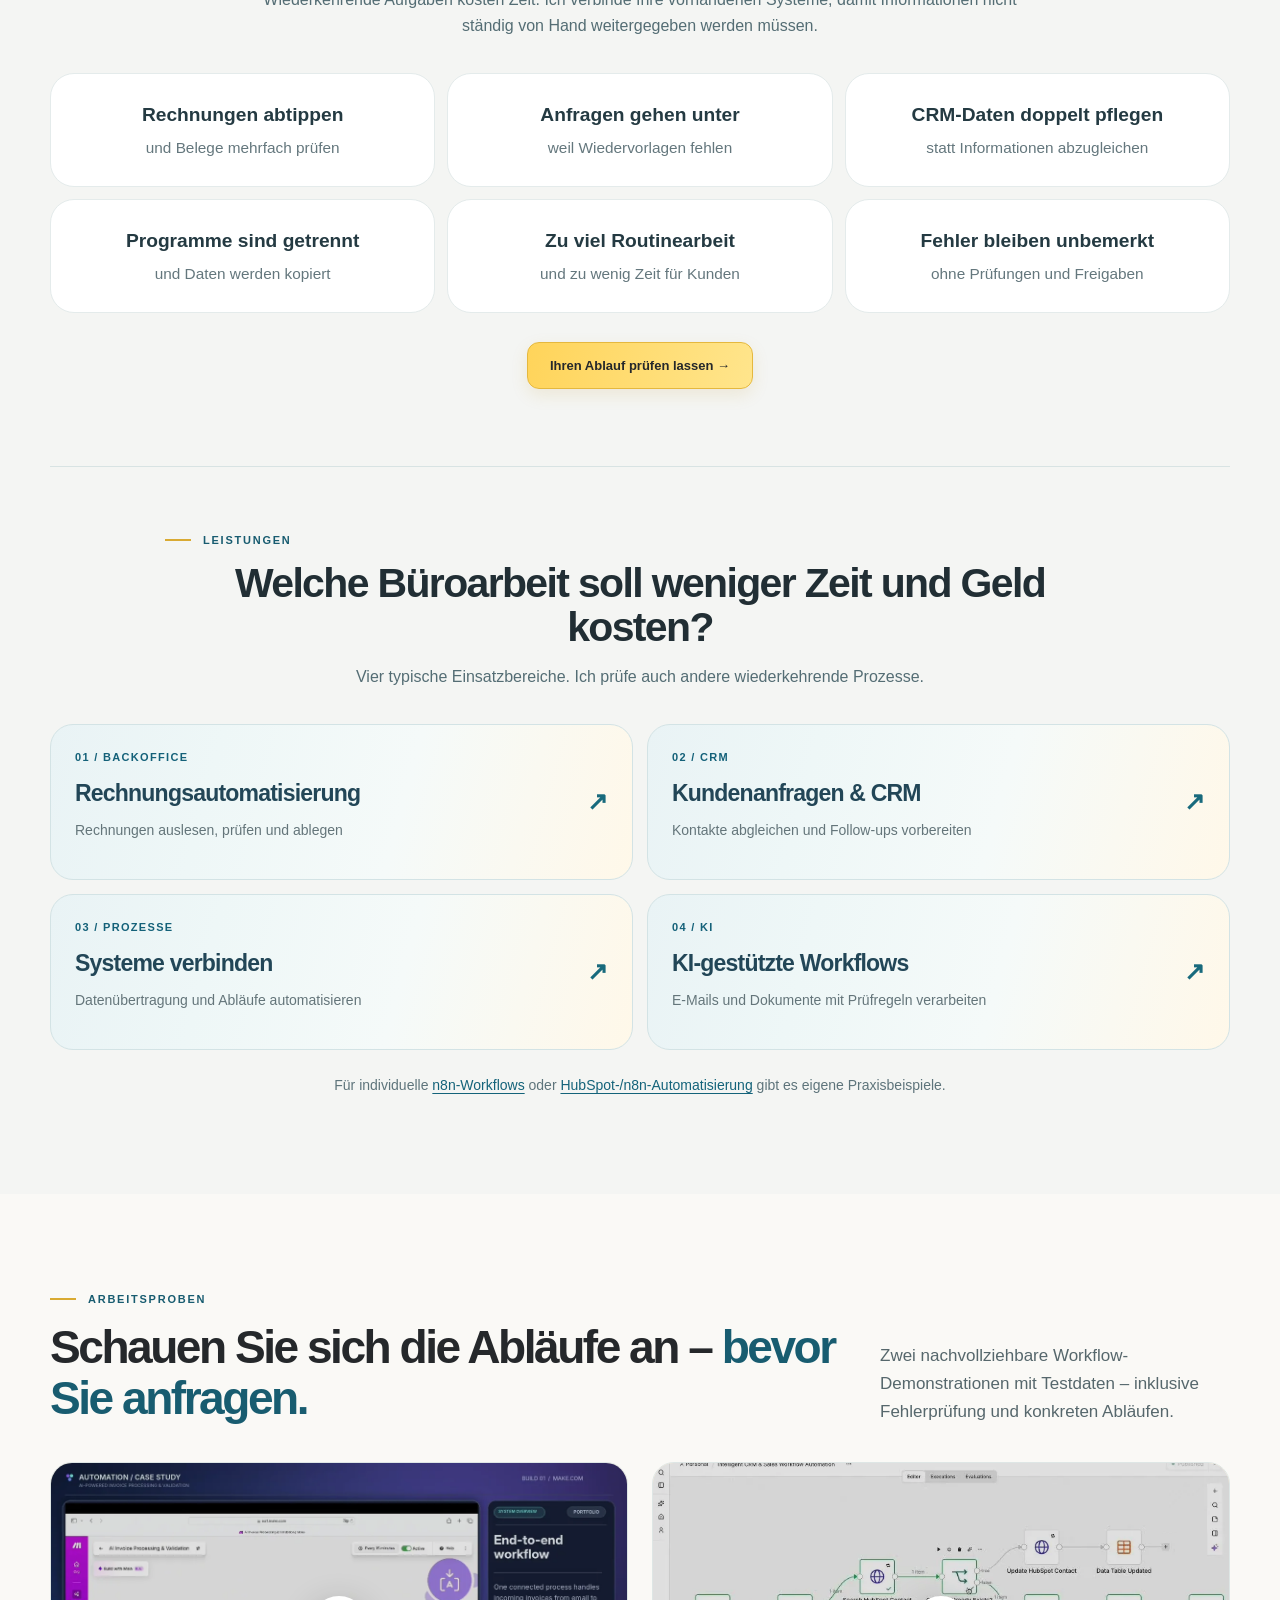
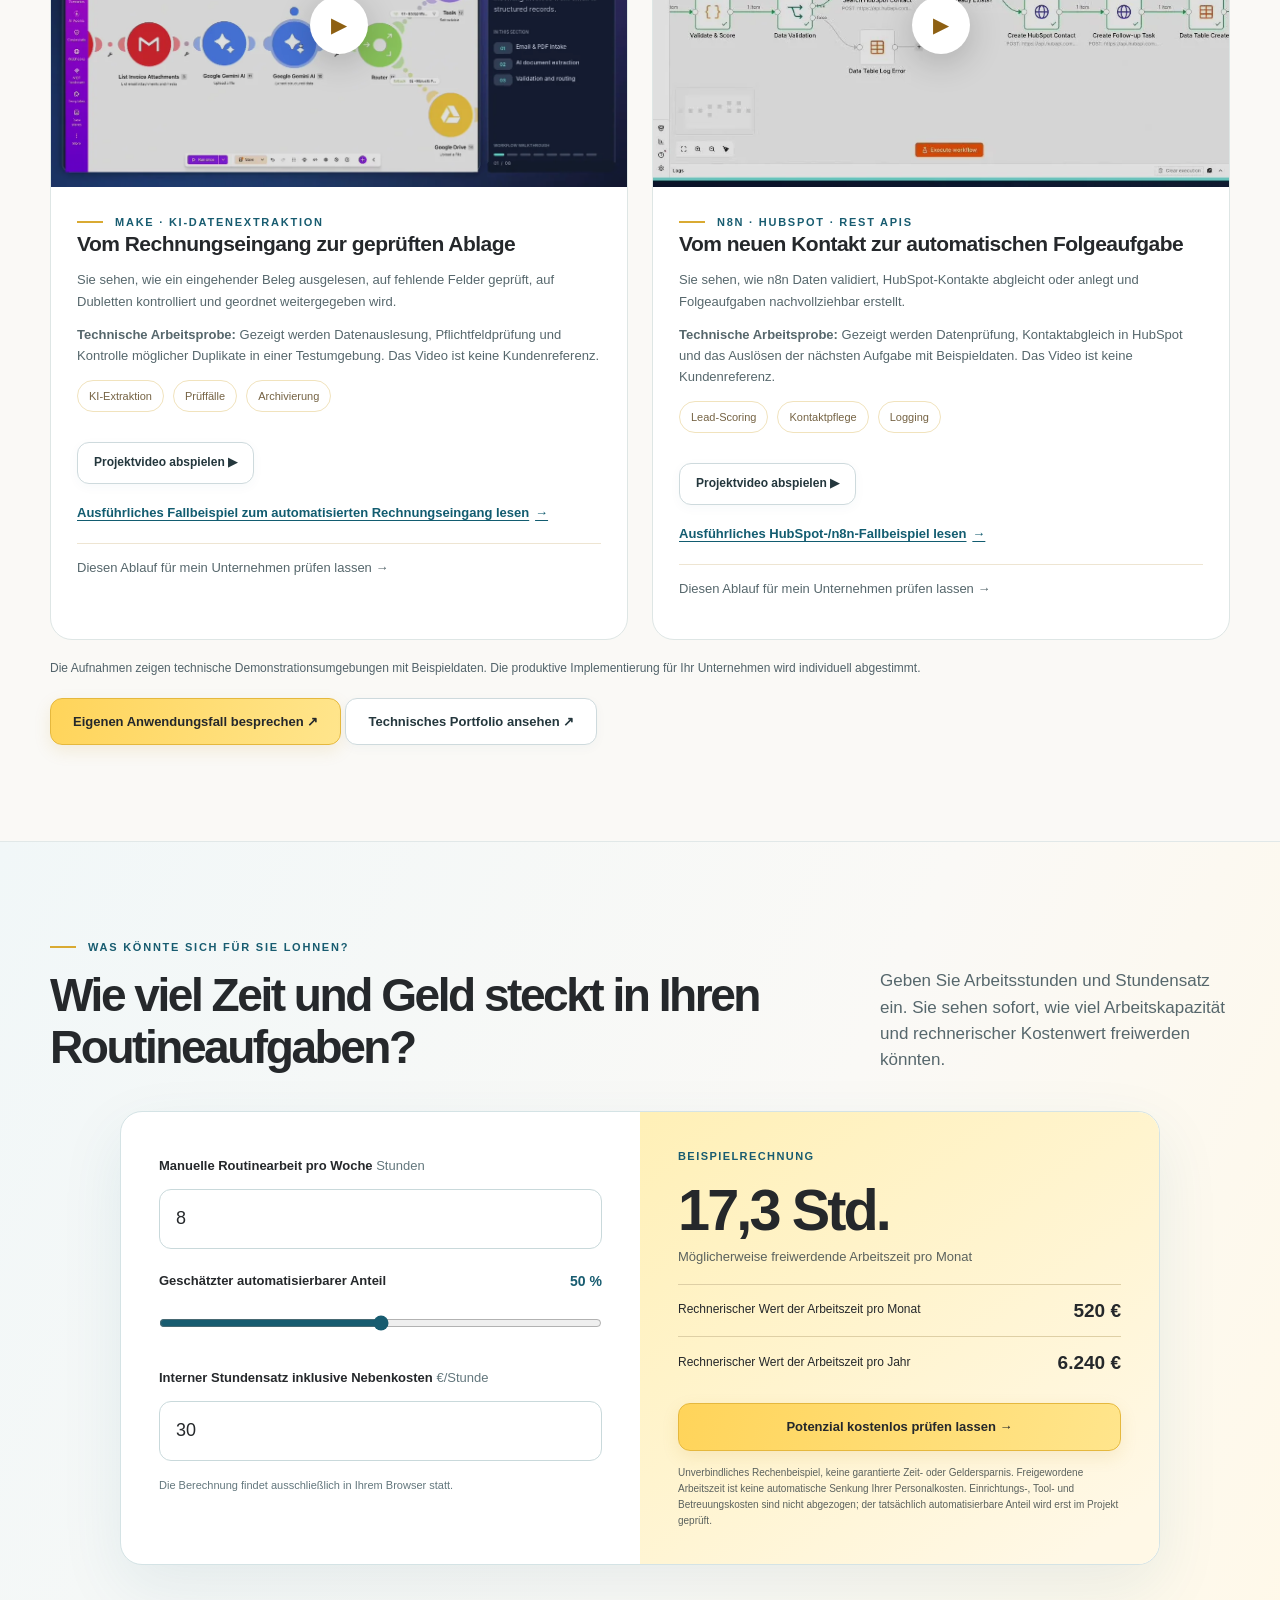
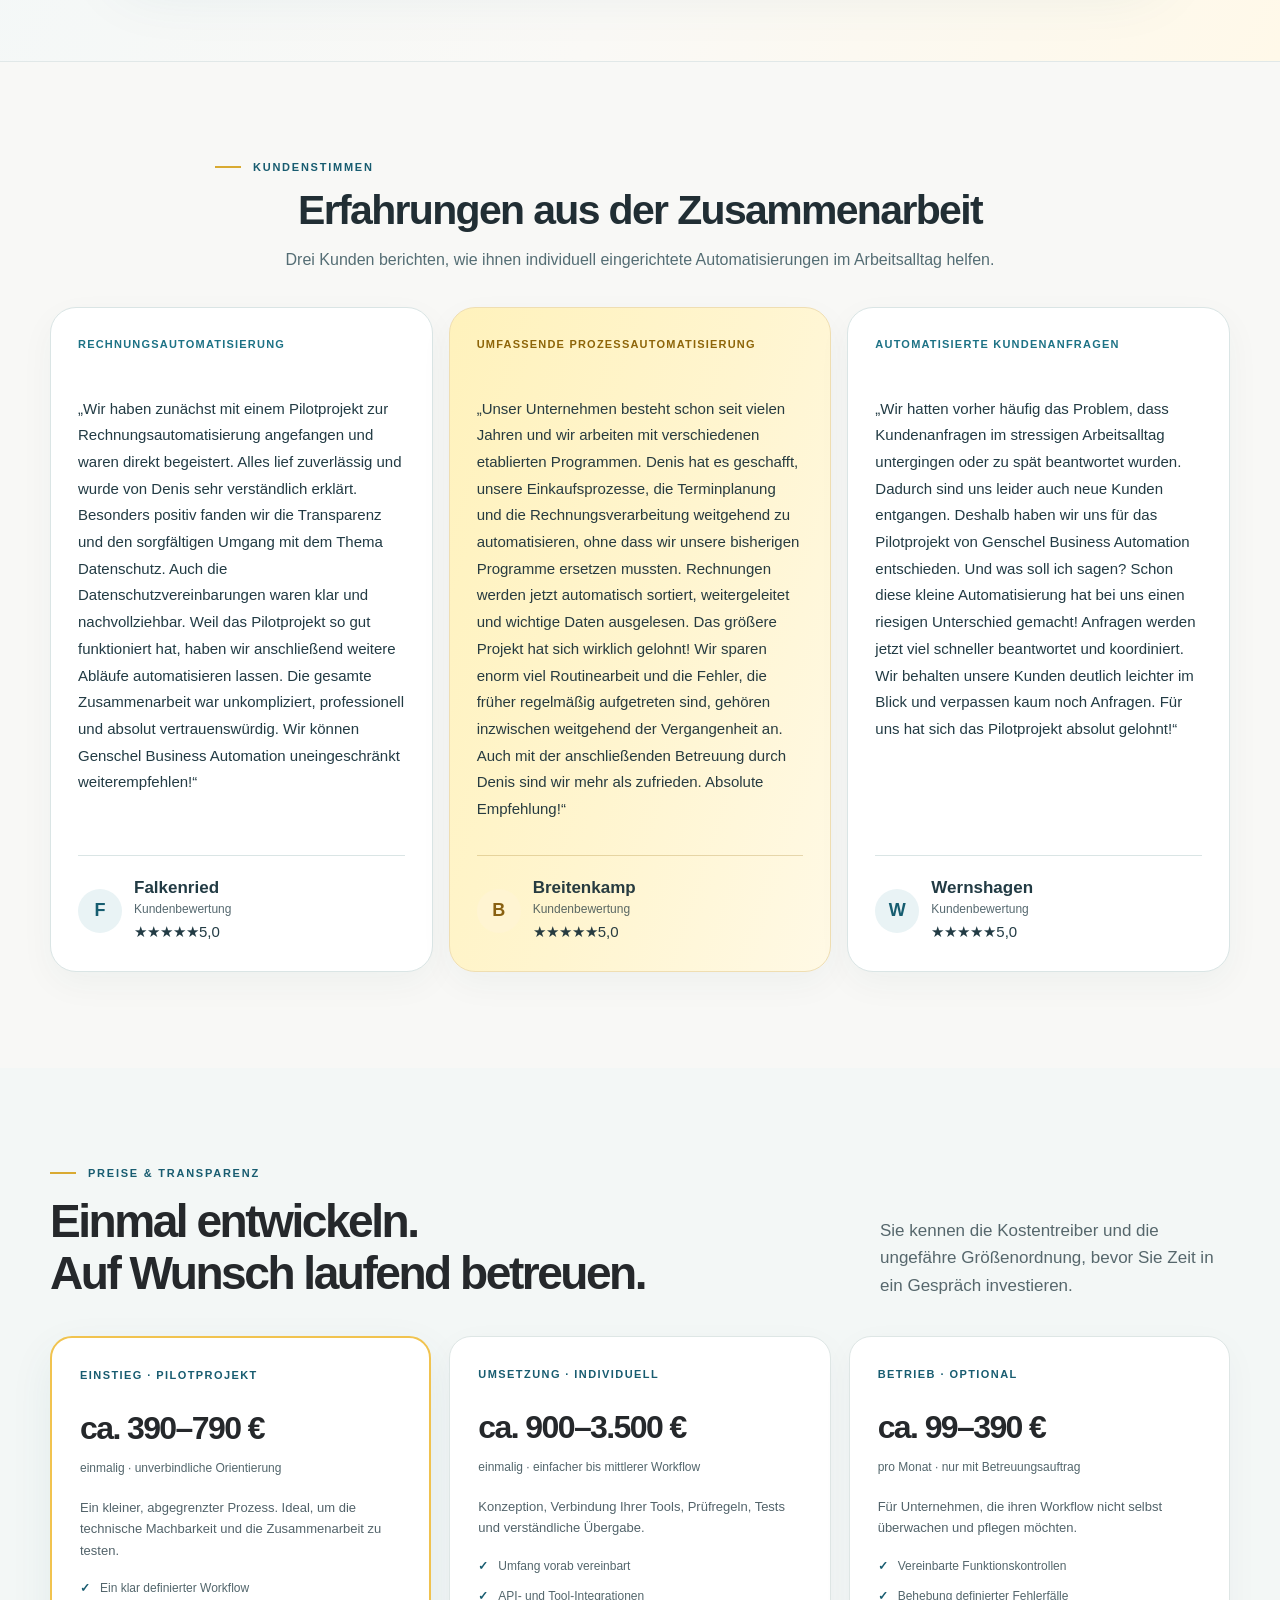
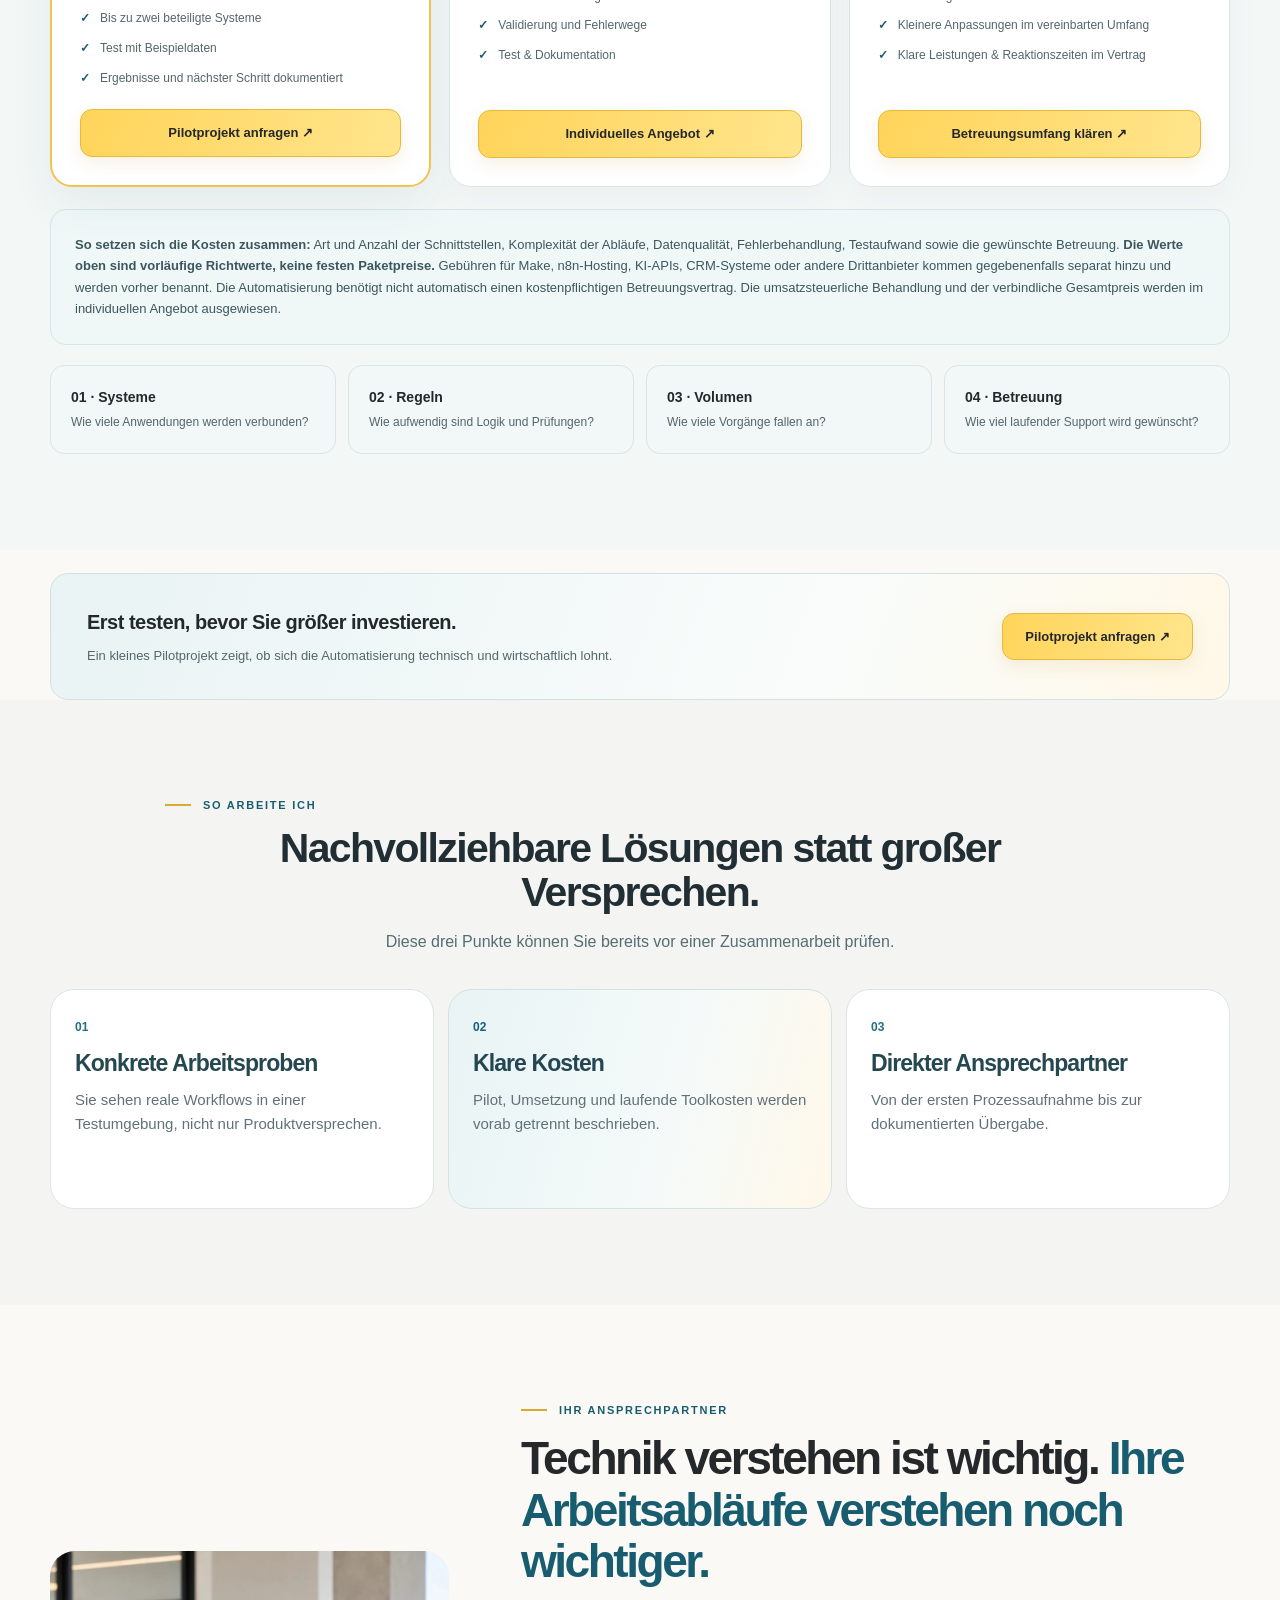
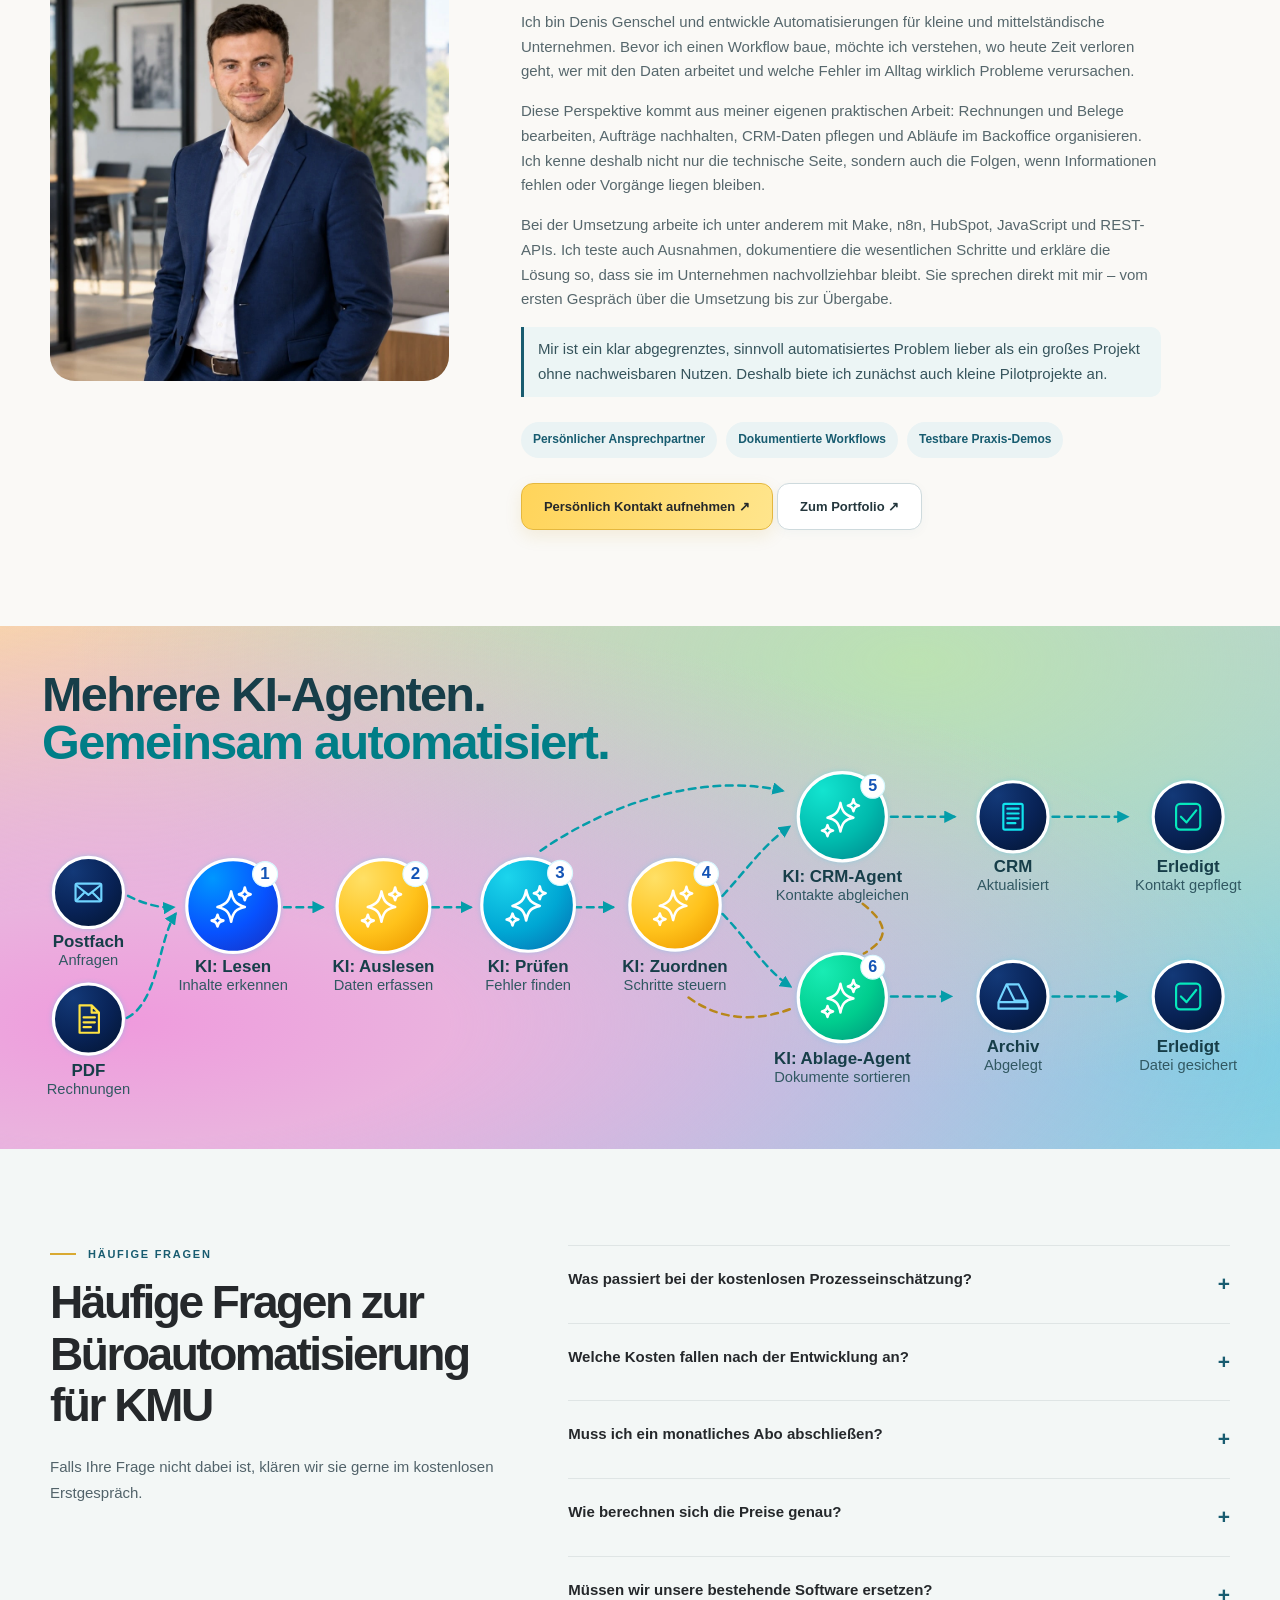
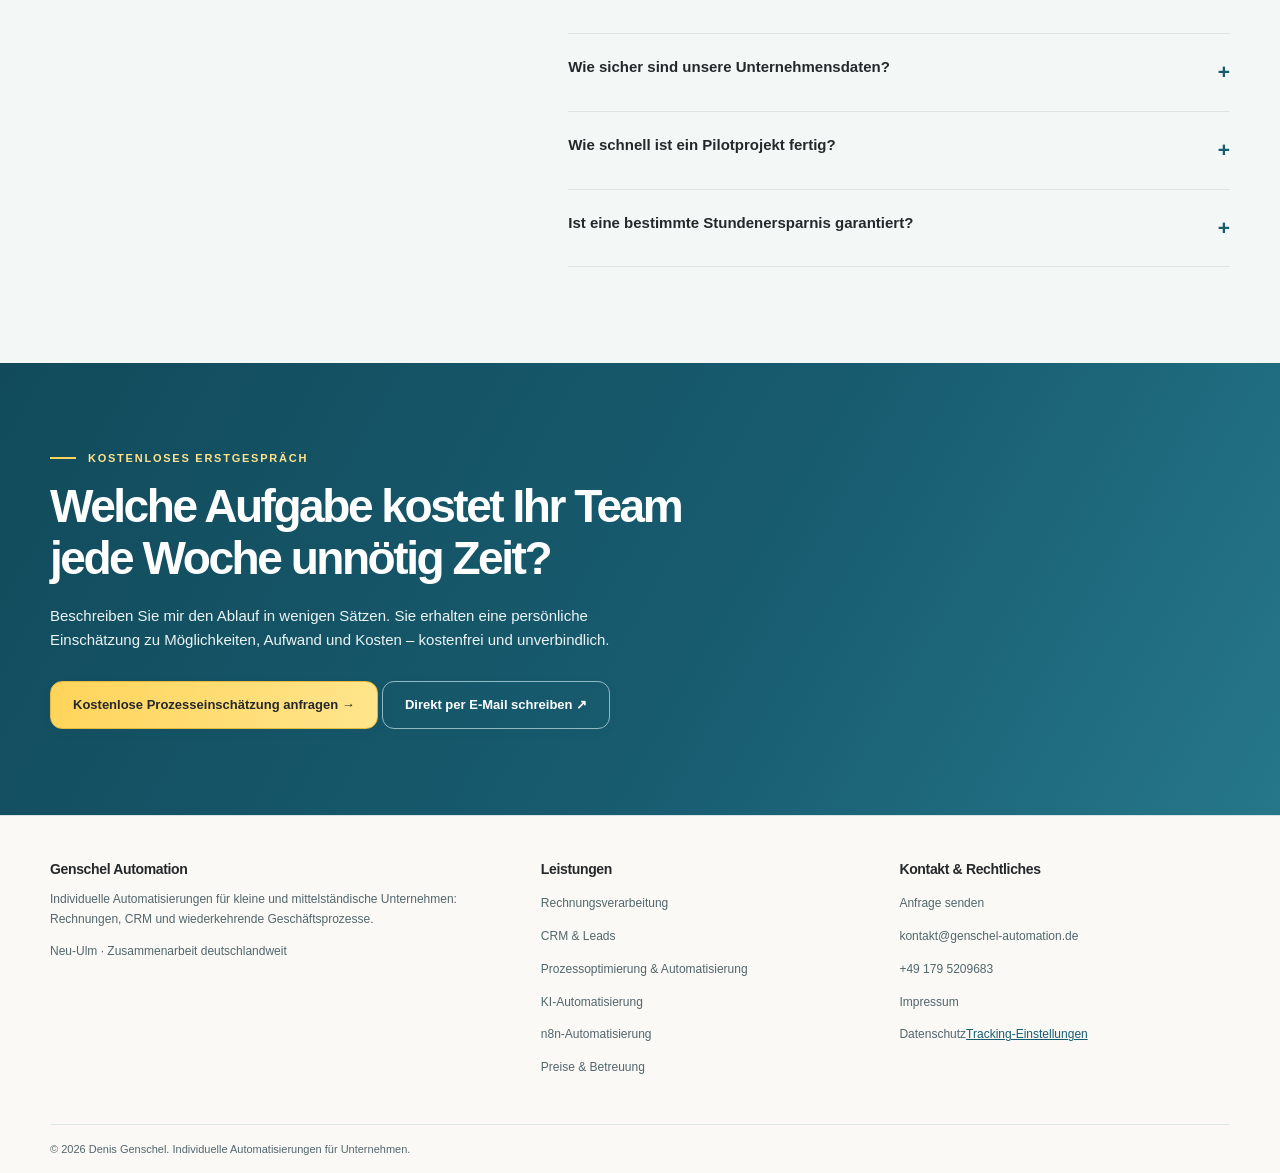
==== commit dd0633c7: "Add files via upload" ====
--- a/index.html
+++ b/index.html
@@ -1,4 +1,5 @@
 <!DOCTYPE html>
+
 <!DOCTYPE html>
 
 <html lang="de"><head><meta charset="utf-8"/><meta content="width=device-width,initial-scale=1" name="viewport"/><meta content="#FAF9F6" name="theme-color"/><title>Büroarbeit automatisieren für KMU | Genschel Automation</title><meta content="Büroautomatisierung für KMU: Rechnungen, CRM und Geschäftsprozesse mit n8n, Make und KI automatisieren. Persönliche Umsetzung, Pilot ab ca. 390 €." name="description"/><meta content="website" property="og:type"/><meta content="Büroarbeit automatisieren für KMU | Genschel Automation" property="og:title"/><meta content="Büroautomatisierung für KMU: Rechnungen, CRM und Geschäftsprozesse mit n8n, Make und KI automatisieren. Persönliche Umsetzung, Pilot ab ca. 390 €." property="og:description"/><link href="assets/style.css?v=8.1-consent-v6" rel="stylesheet"/><link href="assets/ki-pastel-v8.css?v=8.0" rel="stylesheet"/><link href="assets/redesign-nov16.css?v=6-cardgradients" rel="stylesheet"/><script defer="" src="assets/config.js?v=7.1-ga4-consent1"></script><script defer="" src="assets/privacy.js?v=8.1-consent-v6"></script><script defer="" src="assets/app.js?v=7.1-formspree-success1"></script><link href="https://genschel-automation.de/" rel="canonical"/><link href="/favicon.ico" rel="icon" sizes="16x16 32x32 48x48 64x64 128x128 256x256" type="image/x-icon"/><link href="/favicon.png" rel="icon" sizes="256x256" type="image/png"/><meta content="de_DE" property="og:locale"/><meta content="Genschel Automation" property="og:site_name"/><meta content="https://genschel-automation.de/" property="og:url"/><meta content="https://genschel-automation.de/assets/social-preview.webp" property="og:image"/><meta content="1200" property="og:image:width"/><meta content="630" property="og:image:height"/><meta content="summary_large_image" name="twitter:card"/><meta content="Büroarbeit automatisieren für KMU | Genschel Automation" name="twitter:title"/><meta content="Büroautomatisierung für KMU: Rechnungen, CRM und Geschäftsprozesse mit n8n, Make und KI automatisieren. Persönliche Umsetzung, Pilot ab ca. 390 €." name="twitter:description"/><meta content="https://genschel-automation.de/assets/social-preview.webp" name="twitter:image"/><meta content="index, follow, max-image-preview:large" name="robots"/><script type="application/ld+json">[{"@context":"https://schema.org","@type":"ProfessionalService","@id":"https://genschel-automation.de/#unternehmen","name":"Genschel Automation","url":"https://genschel-automation.de/","image":"https://genschel-automation.de/assets/social-preview.webp","logo":"https://genschel-automation.de/assets/dg-logo.png","email":"kontakt@genschel-automation.de","telephone":"+49 179 5209683","description":"Individuelle KI- und Geschäftsprozessautomatisierung für kleine und mittlere Unternehmen in Deutschland.","address":{"@type":"PostalAddress","streetAddress":"Schillerstraße 22","postalCode":"89231","addressLocality":"Neu-Ulm","addressCountry":"DE"},"areaServed":{"@type":"Country","name":"Deutschland"},"hasOfferCatalog":{"@type":"OfferCatalog","name":"Automatisierungsdienstleistungen","itemListElement":[{"@type":"OfferCatalog","name":"Rechnungsverarbeitung automatisieren"},{"@type":"OfferCatalog","name":"CRM- und Kundenanfragen automatisieren"},{"@type":"OfferCatalog","name":"Individuelle Geschäftsprozessautomatisierung"}]},"alternateName":"Denis Genschel – Business Automation"},{"@context":"https://schema.org","@type":"WebSite","@id":"https://genschel-automation.de/#website","name":"Genschel Automation","url":"https://genschel-automation.de/","inLanguage":"de-DE","alternateName":"Denis Genschel – Business Automation"},{"@context":"https://schema.org","@type":"WebPage","@id":"https://genschel-automation.de/#webpage","url":"https://genschel-automation.de/","name":"Büroarbeit automatisieren für KMU | Genschel Automation","description":"Büroautomatisierung für KMU: Rechnungen, CRM und Geschäftsprozesse mit n8n, Make und KI automatisieren. Persönliche Umsetzung, Pilot ab ca. 390 €.","inLanguage":"de-DE","isPartOf":{"@id":"https://genschel-automation.de/#website"}}]</script>
@@ -50,7 +51,7 @@
   .scroll-story .story-sticky { position:relative;top:auto;height:min(72svh,660px);min-height:0; }
 }
 </style>
-<style>.case-study-ref{margin:18px 0 12px}.case-study-link{display:inline-flex;align-items:center;gap:.45em;color:#125c70;font-weight:750;text-decoration:underline;text-underline-offset:.24em;line-height:1.55}.case-study-link:hover{color:#0c4051}</style><link href="assets/kundenstimmen.css?v=20261116c" rel="stylesheet"/></head><body><a class="skip" href="#main">Zum Inhalt springen</a><div class="topline"><div class="container"><b>Automatisierung für kleine &amp; mittelständische Unternehmen</b><span>Persönlich · Individuell · Deutschlandweit</span></div></div><header class="nav-wrap"><div class="container nav-inner"><a aria-label="Genschel Automation – Startseite" class="brand" href="/"><span aria-hidden="true" class="brand-mark"><img alt="" height="50" role="presentation" src="assets/dg-logo.png" width="88"/></span><span class="brand-name">Genschel Automation<small>Business Automation</small></span></a><nav aria-label="Hauptnavigation" class="nav-links" id="navLinks"><a href="/#leistungen">Leistungen</a><a href="/#projekte">Einblicke</a><a href="/#preise">Preise</a><a href="/#ablauf">Ablauf</a><a href="/#ueber-mich">Über mich</a></nav><a class="btn primary small" href="anfrage.html">Kostenlose Einschätzung →</a><button aria-controls="navLinks" aria-expanded="false" class="menu" id="menuBtn" type="button">Menü ☰</button></div></header><main id="main">
+<style>.case-study-ref{margin:18px 0 12px}.case-study-link{display:inline-flex;align-items:center;gap:.45em;color:#125c70;font-weight:750;text-decoration:underline;text-underline-offset:.24em;line-height:1.55}.case-study-link:hover{color:#0c4051}</style><link href="assets/kundenstimmen.css?v=20261116d" rel="stylesheet"/><link href="assets/korrekturen-abschnitte-2026-11-16.css?v=1" rel="stylesheet"/></head><body><a class="skip" href="#main">Zum Inhalt springen</a><div class="topline"><div class="container"><b>Automatisierung für kleine &amp; mittelständische Unternehmen</b><span>Persönlich · Individuell · Deutschlandweit</span></div></div><header class="nav-wrap"><div class="container nav-inner"><a aria-label="Genschel Automation – Startseite" class="brand" href="/"><span aria-hidden="true" class="brand-mark"><img alt="" height="50" role="presentation" src="assets/dg-logo.png" width="88"/></span><span class="brand-name">Genschel Automation<small>Business Automation</small></span></a><nav aria-label="Hauptnavigation" class="nav-links" id="navLinks"><a href="/#leistungen">Leistungen</a><a href="/#projekte">Einblicke</a><a href="/#preise">Preise</a><a href="/#ablauf">Pilotprojekt</a><a href="/#ueber-mich">Über mich</a></nav><a class="btn primary small" href="anfrage.html">Kostenlose Einschätzung →</a><button aria-controls="navLinks" aria-expanded="false" class="menu" id="menuBtn" type="button">Menü ☰</button></div></header><main id="main">
 <section class="hero cinematic-hero dg-redesign-hero" id="willkommen">
 <div class="container cinematic-copy dg-hero-heading"><div class="eyebrow">WENIGER BÜROARBEIT · MEHR ZEIT · GERINGERER AUFWAND</div><h1>Büroarbeit automatisieren.<span>Mehr Zeit für Ihr Team.</span></h1></div>
 <div class="container cinematic-copy dg-hero-details"><figure class="dg-hero-customer-photo"><img alt="Zwei Personen besprechen gemeinsam eine Aufgabe am Laptop im Büro" decoding="async" fetchpriority="high" height="941" loading="eager" src="assets/team-im-buero-symbolbild.webp?v=20261116b" width="1672"/></figure><p class="lead">Mit individueller <strong>Büroautomatisierung für KMU</strong> vereinfache ich wiederkehrende Aufgaben rund um Eingangsrechnungen, Kundenanfragen und CRM-Daten. Mit n8n, Make und passenden KI-Lösungen verbinde ich Ihre Programme – inklusive Datenprüfung, Fehlerbehandlung und nachvollziehbarer Übergabe. So gewinnt Ihr Team Zeit für Kunden und Aufträge.</p><div class="dg-hero-trust"><div aria-hidden="true" class="dg-trust-faces"><span></span><span></span></div><div class="dg-trust-copy"><strong>Automatisierung, die zum Arbeitsalltag passt.</strong><small>Persönlicher Ansprechpartner · Dokumentierte Workflows · Testbare Demos</small></div><a class="dg-trust-link" href="#projekte">Praxisbeispiele ansehen →</a></div><div class="cta-line"><a class="btn primary" href="anfrage.html?quelle=startseite">Kostenlose Prozesseinschätzung anfragen →</a><a class="btn" href="#projekte">Echte Lösungen ansehen ↓</a></div></div></section>
@@ -78,11 +79,7 @@
 <article class="work-card"><button class="work-media" data-title="CRM-Automatisierung mit n8n und HubSpot" data-video="https://pub-75876f06dc7c417a906c024fb928b8fb.r2.dev/crm-demo.mp4" type="button"><img alt="n8n Automatisierungsworkflow für HubSpot CRM" loading="lazy" src="assets/crm-cover.webp"/><span aria-hidden="true" class="play-round">▶</span></button><div class="work-body"><div class="eyebrow">n8n · HubSpot · REST APIs</div><h3>Vom neuen Kontakt zur automatischen Folgeaufgabe</h3><p>Sie sehen, wie n8n Daten validiert, HubSpot-Kontakte abgleicht oder anlegt und Folgeaufgaben nachvollziehbar erstellt.</p><p class="smallprint"><strong>Technische Arbeitsprobe:</strong> Gezeigt werden Datenprüfung, Kontaktabgleich in HubSpot und das Auslösen der nächsten Aufgabe mit Beispieldaten. Das Video ist keine Kundenreferenz.</p><div class="fact-line"><span>Lead-Scoring</span><span>Kontaktpflege</span><span>Logging</span></div><button class="btn small" data-title="CRM-Automatisierung mit n8n und HubSpot" data-video="https://pub-75876f06dc7c417a906c024fb928b8fb.r2.dev/crm-demo.mp4" type="button">Projektvideo abspielen ▶</button><p class="case-study-ref"><a class="case-study-link" href="n8n-hubspot-automatisierung.html">Ausführliches HubSpot-/n8n-Fallbeispiel lesen <span aria-hidden="true">→</span></a></p><p class="work-convert"><a class="arrow" href="anfrage.html?leistung=crm">Diesen Ablauf für mein Unternehmen prüfen lassen →</a></p></div></article>
 </div><p class="smallprint" style="margin-top:19px">Die Aufnahmen zeigen technische Demonstrationsumgebungen mit Beispieldaten. Die produktive Implementierung für Ihr Unternehmen wird individuell abgestimmt.</p><div style="margin-top:20px"><a class="btn primary" href="anfrage.html">Eigenen Anwendungsfall besprechen ↗</a> <a class="btn" href="https://genscheldenis-ops.github.io/" rel="noopener noreferrer" target="_blank">Technisches Portfolio ansehen ↗</a></div></div></section>
 <section class="section calculator-section" id="ersparnis"><div class="container"><div class="section-head"><div><div class="eyebrow">WAS KÖNNTE SICH FÜR SIE LOHNEN?</div><h2>Wie viel Zeit und Geld steckt in Ihren Routineaufgaben?</h2></div><p>Geben Sie Arbeitsstunden und Stundensatz ein. Sie sehen sofort, wie viel Arbeitskapazität und rechnerischer Kostenwert freiwerden könnten.</p></div><div class="calc-shell" id="savingsCalculator"><div class="calc-inputs"><label for="hoursWeek">Manuelle Routinearbeit pro Woche <span>Stunden</span></label><input id="hoursWeek" inputmode="decimal" max="168" min="0" step="0.5" type="number" value="8"/><label for="shareAutomatable">Geschätzter automatisierbarer Anteil <strong id="shareValue">50 %</strong></label><input id="shareAutomatable" max="100" min="0" step="5" type="range" value="50"/><label for="hourlyCost">Interner Stundensatz inklusive Nebenkosten <span>€/Stunde</span></label><input id="hourlyCost" inputmode="decimal" max="500" min="0" step="1" type="number" value="30"/><p class="calc-privacy">Die Berechnung findet ausschließlich in Ihrem Browser statt.</p></div><div aria-atomic="true" aria-live="polite" class="calc-results"><span class="calc-kicker">BEISPIELRECHNUNG</span><div class="calc-big" id="savedHours">17,3 Std.</div><p>Möglicherweise freiwerdende Arbeitszeit pro Monat</p><div class="calc-result-row"><span>Rechnerischer Wert der Arbeitszeit pro Monat</span><strong id="savedMonth">520 €</strong></div><div class="calc-result-row"><span>Rechnerischer Wert der Arbeitszeit pro Jahr</span><strong id="savedYear">6.240 €</strong></div><a class="btn primary" href="anfrage.html">Potenzial kostenlos prüfen lassen →</a><p class="calc-disclaimer">Unverbindliches Rechenbeispiel, keine garantierte Zeit- oder Geldersparnis. Freigewordene Arbeitszeit ist keine automatische Senkung Ihrer Personalkosten. Einrichtungs-, Tool- und Betreuungskosten sind nicht abgezogen; der tatsächlich automatisierbare Anteil wird erst im Projekt geprüft.</p></div></div></div></section>
-<section class="section dg-trust-section" id="vertrauen"><div class="container"><div class="dg-center-heading"><div class="eyebrow">So arbeite ich</div><h2>Nachvollziehbare Lösungen statt großer Versprechen.</h2><p>Diese drei Punkte können Sie bereits vor einer Zusammenarbeit prüfen.</p></div><div class="dg-value-grid">
-<article class="dg-value-card"><span aria-hidden="true">01</span><h3>Konkrete Arbeitsproben</h3><p>Sie sehen reale Workflows in einer Testumgebung, nicht nur Produktversprechen.</p></article>
-<article class="dg-value-card dg-value-card-featured"><span aria-hidden="true">02</span><h3>Klare Kosten</h3><p>Pilot, Umsetzung und laufende Toolkosten werden vorab getrennt beschrieben.</p></article>
-<article class="dg-value-card"><span aria-hidden="true">03</span><h3>Direkter Ansprechpartner</h3><p>Von der ersten Prozessaufnahme bis zur dokumentierten Übergabe.</p></article>
-</div></div></section>
+
 <!-- KUNDENSTIMMEN-VORLAGE (NICHT ÖFFENTLICH):
 Diese Vorlage erst nach Freigabe von drei echten Rezensionen verwenden.
 <section class="section dg-testimonials" id="kundenstimmen"><div class="container">
@@ -94,25 +91,29 @@
   </div>
 </div></section>
 -->
-<section aria-labelledby="kundenstimmen-heading" class="section dg-testimonials" id="kundenstimmen"><div class="container"><div class="dg-center-heading"><div class="eyebrow">Kundenstimmen</div><h2 id="kundenstimmen-heading">Erfahrungen aus der Zusammenarbeit</h2><p>Drei Kunden berichten, wie ihnen individuell eingerichtete Automatisierungen im Arbeitsalltag helfen.</p></div><div class="dg-testimonial-grid"><article class="dg-review-card" aria-label="Kundenstimme Falkenried">
- <div class="dg-review-type">Rechnungsautomatisierung</div>
- <blockquote class="dg-review-quote"><p>„Wir haben zunächst mit einem Pilotprojekt zur Rechnungsautomatisierung angefangen und waren direkt begeistert. Alles lief zuverlässig und wurde von Denis sehr verständlich erklärt. Besonders positiv fanden wir die Transparenz und den sorgfältigen Umgang mit dem Thema Datenschutz. Auch die Datenschutzvereinbarungen waren klar und nachvollziehbar. Weil das Pilotprojekt so gut funktioniert hat, haben wir anschließend weitere Abläufe automatisieren lassen. Die gesamte Zusammenarbeit war unkompliziert, professionell und absolut vertrauenswürdig. Wir können Genschel Business Automation uneingeschränkt weiterempfehlen!“</p></blockquote>
- <footer class="dg-review-author"><span aria-hidden="true" class="dg-review-author-icon">F</span><div><strong>Falkenried</strong><span>Kundenbewertung</span></div></footer>
-</article><article class="dg-review-card dg-review-card--featured" aria-label="Kundenstimme Breitenkamp">
- <div class="dg-review-type">Umfassende Prozessautomatisierung</div>
- <blockquote class="dg-review-quote"><p>„Unser Unternehmen besteht schon seit vielen Jahren und wir arbeiten mit verschiedenen etablierten Programmen. Denis hat es geschafft, unsere Einkaufsprozesse, die Terminplanung und die Rechnungsverarbeitung weitgehend zu automatisieren, ohne dass wir unsere bisherigen Programme ersetzen mussten. Rechnungen werden jetzt automatisch sortiert, weitergeleitet und wichtige Daten ausgelesen. Das größere Projekt hat sich wirklich gelohnt! Wir sparen enorm viel Routinearbeit und die Fehler, die früher regelmäßig aufgetreten sind, gehören inzwischen weitgehend der Vergangenheit an. Auch mit der anschließenden Betreuung durch Denis sind wir mehr als zufrieden. Absolute Empfehlung!“</p></blockquote>
- <footer class="dg-review-author"><span aria-hidden="true" class="dg-review-author-icon">B</span><div><strong>Breitenkamp</strong><span>Kundenbewertung</span></div></footer>
-</article><article class="dg-review-card" aria-label="Kundenstimme Wernshagen">
- <div class="dg-review-type">Automatisierte Kundenanfragen</div>
- <blockquote class="dg-review-quote"><p>„Wir hatten vorher häufig das Problem, dass Kundenanfragen im stressigen Arbeitsalltag untergingen oder zu spät beantwortet wurden. Dadurch sind uns leider auch neue Kunden entgangen. Deshalb haben wir uns für das Pilotprojekt von Genschel Business Automation entschieden. Und was soll ich sagen? Schon diese kleine Automatisierung hat bei uns einen riesigen Unterschied gemacht! Anfragen werden jetzt viel schneller beantwortet und koordiniert. Wir behalten unsere Kunden deutlich leichter im Blick und verpassen kaum noch Anfragen. Für uns hat sich das Pilotprojekt absolut gelohnt!“</p></blockquote>
- <footer class="dg-review-author"><span aria-hidden="true" class="dg-review-author-icon">W</span><div><strong>Wernshagen</strong><span>Kundenbewertung</span></div></footer>
+<section aria-labelledby="kundenstimmen-heading" class="section dg-testimonials" id="kundenstimmen"><div class="container"><div class="dg-center-heading"><div class="eyebrow">Kundenstimmen</div><h2 id="kundenstimmen-heading">Erfahrungen aus der Zusammenarbeit</h2><p>Drei Kunden berichten, wie ihnen individuell eingerichtete Automatisierungen im Arbeitsalltag helfen.</p></div><div class="dg-testimonial-grid"><article aria-label="Kundenstimme Falkenried" class="dg-review-card">
+<div class="dg-review-type">Rechnungsautomatisierung</div>
+<blockquote class="dg-review-quote"><p>„Wir haben zunächst mit einem Pilotprojekt zur Rechnungsautomatisierung angefangen und waren direkt begeistert. Alles lief zuverlässig und wurde von Denis sehr verständlich erklärt. Besonders positiv fanden wir die Transparenz und den sorgfältigen Umgang mit dem Thema Datenschutz. Auch die Datenschutzvereinbarungen waren klar und nachvollziehbar. Weil das Pilotprojekt so gut funktioniert hat, haben wir anschließend weitere Abläufe automatisieren lassen. Die gesamte Zusammenarbeit war unkompliziert, professionell und absolut vertrauenswürdig. Wir können Genschel Business Automation uneingeschränkt weiterempfehlen!“</p></blockquote>
+<footer class="dg-review-author"><span aria-hidden="true" class="dg-review-author-icon">F</span><div><strong>Falkenried</strong><span>Kundenbewertung</span><div aria-label="5 von 5 Sternen" class="dg-review-rating"><span aria-hidden="true" class="dg-rating-stars">★★★★★</span><span class="dg-rating-score">5,0</span></div></div></footer>
+</article><article aria-label="Kundenstimme Breitenkamp" class="dg-review-card dg-review-card--featured">
+<div class="dg-review-type">Umfassende Prozessautomatisierung</div>
+<blockquote class="dg-review-quote"><p>„Unser Unternehmen besteht schon seit vielen Jahren und wir arbeiten mit verschiedenen etablierten Programmen. Denis hat es geschafft, unsere Einkaufsprozesse, die Terminplanung und die Rechnungsverarbeitung weitgehend zu automatisieren, ohne dass wir unsere bisherigen Programme ersetzen mussten. Rechnungen werden jetzt automatisch sortiert, weitergeleitet und wichtige Daten ausgelesen. Das größere Projekt hat sich wirklich gelohnt! Wir sparen enorm viel Routinearbeit und die Fehler, die früher regelmäßig aufgetreten sind, gehören inzwischen weitgehend der Vergangenheit an. Auch mit der anschließenden Betreuung durch Denis sind wir mehr als zufrieden. Absolute Empfehlung!“</p></blockquote>
+<footer class="dg-review-author"><span aria-hidden="true" class="dg-review-author-icon">B</span><div><strong>Breitenkamp</strong><span>Kundenbewertung</span><div aria-label="5 von 5 Sternen" class="dg-review-rating"><span aria-hidden="true" class="dg-rating-stars">★★★★★</span><span class="dg-rating-score">5,0</span></div></div></footer>
+</article><article aria-label="Kundenstimme Wernshagen" class="dg-review-card">
+<div class="dg-review-type">Automatisierte Kundenanfragen</div>
+<blockquote class="dg-review-quote"><p>„Wir hatten vorher häufig das Problem, dass Kundenanfragen im stressigen Arbeitsalltag untergingen oder zu spät beantwortet wurden. Dadurch sind uns leider auch neue Kunden entgangen. Deshalb haben wir uns für das Pilotprojekt von Genschel Business Automation entschieden. Und was soll ich sagen? Schon diese kleine Automatisierung hat bei uns einen riesigen Unterschied gemacht! Anfragen werden jetzt viel schneller beantwortet und koordiniert. Wir behalten unsere Kunden deutlich leichter im Blick und verpassen kaum noch Anfragen. Für uns hat sich das Pilotprojekt absolut gelohnt!“</p></blockquote>
+<footer class="dg-review-author"><span aria-hidden="true" class="dg-review-author-icon">W</span><div><strong>Wernshagen</strong><span>Kundenbewertung</span><div aria-label="5 von 5 Sternen" class="dg-review-rating"><span aria-hidden="true" class="dg-rating-stars">★★★★★</span><span class="dg-rating-score">5,0</span></div></div></footer>
 </article></div></div></section><section class="section alt" id="preise"><div class="container"><div class="section-head"><div><div class="eyebrow">Preise &amp; Transparenz</div><h2>Einmal entwickeln.<br/>Auf Wunsch laufend betreuen.</h2></div><p>Sie kennen die Kostentreiber und die ungefähre Größenordnung, bevor Sie Zeit in ein Gespräch investieren.</p></div><div class="pricing-grid">
 <div class="price-box featured"><div class="price-top">Einstieg · Pilotprojekt</div><div class="price-amount">ca. 390–790 €</div><div class="price-type">einmalig · unverbindliche Orientierung</div><p>Ein kleiner, abgegrenzter Prozess. Ideal, um die technische Machbarkeit und die Zusammenarbeit zu testen.</p><ul><li>Ein klar definierter Workflow</li><li>Bis zu zwei beteiligte Systeme</li><li>Test mit Beispieldaten</li><li>Ergebnisse und nächster Schritt dokumentiert</li></ul><a class="btn primary" href="anfrage.html?leistung=pilot">Pilotprojekt anfragen ↗</a></div>
 <div class="price-box"><div class="price-top">Umsetzung · Individuell</div><div class="price-amount">ca. 900–3.500 €</div><div class="price-type">einmalig · einfacher bis mittlerer Workflow</div><p>Konzeption, Verbindung Ihrer Tools, Prüfregeln, Tests und verständliche Übergabe.</p><ul><li>Umfang vorab vereinbart</li><li>API- und Tool-Integrationen</li><li>Validierung und Fehlerwege</li><li>Test &amp; Dokumentation</li></ul><a class="btn primary" href="anfrage.html?leistung=individuell">Individuelles Angebot ↗</a></div>
 <div class="price-box"><div class="price-top">Betrieb · Optional</div><div class="price-amount">ca. 99–390 €</div><div class="price-type">pro Monat · nur mit Betreuungsauftrag</div><p>Für Unternehmen, die ihren Workflow nicht selbst überwachen und pflegen möchten.</p><ul><li>Vereinbarte Funktionskontrollen</li><li>Behebung definierter Fehlerfälle</li><li>Kleinere Anpassungen im vereinbarten Umfang</li><li>Klare Leistungen &amp; Reaktionszeiten im Vertrag</li></ul><a class="btn primary" href="anfrage.html?leistung=betreuung">Betreuungsumfang klären ↗</a></div></div>
 <div class="pricing-note"><strong>So setzen sich die Kosten zusammen:</strong> Art und Anzahl der Schnittstellen, Komplexität der Abläufe, Datenqualität, Fehlerbehandlung, Testaufwand sowie die gewünschte Betreuung. <strong>Die Werte oben sind vorläufige Richtwerte, keine festen Paketpreise.</strong> Gebühren für Make, n8n-Hosting, KI-APIs, CRM-Systeme oder andere Drittanbieter kommen gegebenenfalls separat hinzu und werden vorher benannt. Die Automatisierung benötigt nicht automatisch einen kostenpflichtigen Betreuungsvertrag. Die umsatzsteuerliche Behandlung und der verbindliche Gesamtpreis werden im individuellen Angebot ausgewiesen.</div><div class="factor-grid"><div class="factor"><strong>01 · Systeme</strong><span>Wie viele Anwendungen werden verbunden?</span></div><div class="factor"><strong>02 · Regeln</strong><span>Wie aufwendig sind Logik und Prüfungen?</span></div><div class="factor"><strong>03 · Volumen</strong><span>Wie viele Vorgänge fallen an?</span></div><div class="factor"><strong>04 · Betreuung</strong><span>Wie viel laufender Support wird gewünscht?</span></div></div></div></section>
-<section class="section" id="ablauf"><div class="container"><div class="section-head"><div><div class="eyebrow">Zusammenarbeit</div><h2>In vier Schritten zur Entlastung Ihres Teams.</h2></div><div class="process-summary"><img alt="Illustration einer geordneten Zusammenarbeit von Anfrage über Angebot zur fertigen Lösung" class="process-summary-img" decoding="async" height="280" loading="lazy" src="assets/process-summary.svg" width="700"/><p>Sie kennen Leistungen und Kosten vorher. Im Pilot testen wir erst, ob sich die Lösung für Ihr Unternehmen lohnt.</p></div></div><div class="step-grid"><div class="step"><span class="num">01 / ANFRAGE</span><img alt="Notizbuch für die erste Prozessanfrage" class="step-photo" decoding="async" height="340" loading="lazy" src="assets/step-anfrage.svg" width="750"/><h3>Kostenlose Einschätzung</h3><ul class="benefit-list step-benefit-list"><li>Sie nennen eine lästige Aufgabe.</li><li>Wir prüfen, wo Sie Zeit und Aufwand sparen können.</li></ul></div><div class="step"><span class="num">02 / ANGEBOT</span><img alt="Angebotsdokument für die Festlegung des Projektumfangs" class="step-photo" decoding="async" height="340" loading="lazy" src="assets/step-angebot.svg" width="750"/><h3>Transparentes Angebot</h3><ul class="benefit-list step-benefit-list"><li>Sie sehen, was umgesetzt wird.</li><li>Einmalige und mögliche laufende Kosten werden vorab genannt.</li></ul></div><div class="step"><span class="num">03 / PILOT</span><img alt="Abgehakte Prüfliste für ein getestetes Pilotprojekt" class="step-photo" decoding="async" height="340" loading="lazy" src="assets/step-pilot.svg" width="750"/><h3>Klein anfangen und testen</h3><ul class="benefit-list step-benefit-list"><li>Wir testen einen überschaubaren Teilprozess.</li><li>Sie prüfen die mögliche Zeit- und Kostenentlastung.</li></ul></div><div class="step"><span class="num">04 / UMSETZUNG</span><img alt="Dashboard mit grüner Statusanzeige für die produktive Umsetzung" class="step-photo" decoding="async" height="340" loading="lazy" src="assets/step-umsetzung.svg" width="750"/><h3>Routineaufgaben automatisieren</h3><ul class="benefit-list step-benefit-list"><li>Wiederholte Arbeitsschritte laufen automatisch.</li><li>Ihr Team hat mehr Zeit für wichtigere Aufgaben.</li></ul></div></div><div class="mid-cta"><div><strong>Erst testen, bevor Sie größer investieren.</strong><p>Ein kleines Pilotprojekt zeigt, ob sich die Automatisierung technisch und wirtschaftlich lohnt.</p></div><a class="btn primary" href="anfrage.html?leistung=pilot">Pilotprojekt anfragen ↗</a></div></div></section>
-<section class="section" id="ueber-mich"><div class="container about"><div class="about-photo"><img alt="Denis Genschel im modernen Büro, persönlicher Ansprechpartner für Business Automation" height="1266" loading="lazy" src="assets/denis-portrait.webp" width="952"/></div><div><div class="eyebrow">Ihr Ansprechpartner</div><h2>Technik verstehen ist wichtig. <em>Ihre Arbeitsabläufe verstehen noch wichtiger.</em></h2><p>Ich bin Denis Genschel und entwickle Automatisierungen für kleine und mittelständische Unternehmen. Bevor ich einen Workflow baue, möchte ich verstehen, wo heute Zeit verloren geht, wer mit den Daten arbeitet und welche Fehler im Alltag wirklich Probleme verursachen.</p><p>Diese Perspektive kommt aus meiner eigenen praktischen Arbeit: Rechnungen und Belege bearbeiten, Aufträge nachhalten, CRM-Daten pflegen und Abläufe im Backoffice organisieren. Ich kenne deshalb nicht nur die technische Seite, sondern auch die Folgen, wenn Informationen fehlen oder Vorgänge liegen bleiben.</p><p>Bei der Umsetzung arbeite ich unter anderem mit Make, n8n, HubSpot, JavaScript und REST-APIs. Ich teste auch Ausnahmen, dokumentiere die wesentlichen Schritte und erkläre die Lösung so, dass sie im Unternehmen nachvollziehbar bleibt. Sie sprechen direkt mit mir – vom ersten Gespräch über die Umsetzung bis zur Übergabe.</p><p class="about-honesty">Mir ist ein klar abgegrenztes, sinnvoll automatisiertes Problem lieber als ein großes Projekt ohne nachweisbaren Nutzen. Deshalb biete ich zunächst auch kleine Pilotprojekte an.</p><div class="about-points"><span>Persönlicher Ansprechpartner</span><span>Dokumentierte Workflows</span><span>Testbare Praxis-Demos</span></div><a class="btn primary" href="anfrage.html">Persönlich Kontakt aufnehmen ↗</a> <a class="btn" href="https://genscheldenis-ops.github.io/" rel="noopener noreferrer" target="_blank">Zum Portfolio ↗</a></div></div></section>
+
+<section aria-label="Pilotprojekt" class="dg-pilot-cta-section" id="ablauf"><div class="container"><div class="mid-cta"><div><strong>Erst testen, bevor Sie größer investieren.</strong><p>Ein kleines Pilotprojekt zeigt, ob sich die Automatisierung technisch und wirtschaftlich lohnt.</p></div><a class="btn primary" href="anfrage.html?leistung=pilot">Pilotprojekt anfragen ↗</a></div></div></section><section class="section dg-trust-section" id="vertrauen"><div class="container"><div class="dg-center-heading"><div class="eyebrow">So arbeite ich</div><h2>Nachvollziehbare Lösungen statt großer Versprechen.</h2><p>Diese drei Punkte können Sie bereits vor einer Zusammenarbeit prüfen.</p></div><div class="dg-value-grid">
+<article class="dg-value-card"><span aria-hidden="true">01</span><h3>Konkrete Arbeitsproben</h3><p>Sie sehen reale Workflows in einer Testumgebung, nicht nur Produktversprechen.</p></article>
+<article class="dg-value-card dg-value-card-featured"><span aria-hidden="true">02</span><h3>Klare Kosten</h3><p>Pilot, Umsetzung und laufende Toolkosten werden vorab getrennt beschrieben.</p></article>
+<article class="dg-value-card"><span aria-hidden="true">03</span><h3>Direkter Ansprechpartner</h3><p>Von der ersten Prozessaufnahme bis zur dokumentierten Übergabe.</p></article>
+</div></div></section><section class="section" id="ueber-mich"><div class="container about"><div class="about-photo"><img alt="Denis Genschel im modernen Büro, persönlicher Ansprechpartner für Business Automation" height="1266" loading="lazy" src="assets/denis-portrait.webp" width="952"/></div><div><div class="eyebrow">Ihr Ansprechpartner</div><h2>Technik verstehen ist wichtig. <em>Ihre Arbeitsabläufe verstehen noch wichtiger.</em></h2><p>Ich bin Denis Genschel und entwickle Automatisierungen für kleine und mittelständische Unternehmen. Bevor ich einen Workflow baue, möchte ich verstehen, wo heute Zeit verloren geht, wer mit den Daten arbeitet und welche Fehler im Alltag wirklich Probleme verursachen.</p><p>Diese Perspektive kommt aus meiner eigenen praktischen Arbeit: Rechnungen und Belege bearbeiten, Aufträge nachhalten, CRM-Daten pflegen und Abläufe im Backoffice organisieren. Ich kenne deshalb nicht nur die technische Seite, sondern auch die Folgen, wenn Informationen fehlen oder Vorgänge liegen bleiben.</p><p>Bei der Umsetzung arbeite ich unter anderem mit Make, n8n, HubSpot, JavaScript und REST-APIs. Ich teste auch Ausnahmen, dokumentiere die wesentlichen Schritte und erkläre die Lösung so, dass sie im Unternehmen nachvollziehbar bleibt. Sie sprechen direkt mit mir – vom ersten Gespräch über die Umsetzung bis zur Übergabe.</p><p class="about-honesty">Mir ist ein klar abgegrenztes, sinnvoll automatisiertes Problem lieber als ein großes Projekt ohne nachweisbaren Nutzen. Deshalb biete ich zunächst auch kleine Pilotprojekte an.</p><div class="about-points"><span>Persönlicher Ansprechpartner</span><span>Dokumentierte Workflows</span><span>Testbare Praxis-Demos</span></div><a class="btn primary" href="anfrage.html">Persönlich Kontakt aufnehmen ↗</a> <a class="btn" href="https://genscheldenis-ops.github.io/" rel="noopener noreferrer" target="_blank">Zum Portfolio ↗</a></div></div></section>
 <div class="dg-hero-intro dg-network-section">
 <div aria-hidden="true" class="ki-pastel-background"></div>
 <section aria-label="Von manueller Büroarbeit zum automatisierten Arbeitsablauf" class="scroll-story dg-story-static" id="start-animation" style="--story-progress:1;">
--- a/assets/redesign-nov16.css
+++ b/assets/redesign-nov16.css
@@ -99,3 +99,19 @@
 .dg-network-section{padding-bottom:clamp(24px,3vw,44px);}
 .dg-redesign-hero>.dg-hero-heading{padding-top:clamp(55px,7vw,100px);padding-bottom:0;}
 .dg-redesign-hero>.dg-hero-details{padding-top:36px;}
+
+
+/* 16.11.2026: Farbverlaeufe wie im bereits vorhandenen Pilot-CTA-Banner.
+   Alle vier Leistungskarten und "Klare Kosten" erhalten exakt denselben Hintergrund. */
+:root{--dg-cta-soft-gradient:linear-gradient(105deg, #e9f3f5 0%, #eef7f7 28%, #f5faf9 60%, #fff8e9 100%);}
+.dg-solutions .dg-solution-link,
+.dg-trust-section .dg-value-card.dg-value-card-featured{
+  background:var(--dg-cta-soft-gradient);
+  border-color:#d3e3e5;
+  color:#223d46;
+}
+.dg-trust-section .dg-value-card.dg-value-card-featured h3{color:#244653;}
+.dg-trust-section .dg-value-card.dg-value-card-featured>span{color:#146179;}
+.dg-trust-section .dg-value-card.dg-value-card-featured p{color:#607179;}
+.dg-solutions .dg-solution-link:hover,
+.dg-solutions .dg-solution-link:focus-visible{box-shadow:0 14px 28px rgba(26,73,86,.09);}
--- a/assets/kundenstimmen.css
+++ b/assets/kundenstimmen.css
@@ -1,35 +1,20 @@
-/* Genschel Automation: Kundenstimmen, responsive und ohne zusätzliche JS-Abhängigkeit. */
+/* Genschel Automation – drei vollständig sichtbare Originalbewertungen. */
 .dg-testimonials{background:#f8f8f6;scroll-margin-top:90px;}
 .dg-testimonials .dg-center-heading{max-width:850px;}
 .dg-testimonials .dg-center-heading h2{font-size:clamp(32px,3.2vw,52px);}
 .dg-testimonial-grid{display:grid;grid-template-columns:repeat(3,minmax(0,1fr));gap:16px;align-items:stretch;}
-.dg-review-card{background:#fff;border:1px solid #dae5e5;border-radius:26px;padding:27px 27px 25px;display:flex;flex-direction:column;gap:10px;min-width:0;box-shadow:0 12px 35px rgba(19,65,81,.045);color:#223b44;}
-.dg-review-card--featured{background:#185c70;border-color:#185c70;color:#fff;}
-.dg-review-type{font-size:11px;text-transform:uppercase;letter-spacing:.11em;font-weight:800;line-height:1.45;color:#1d7285;min-height:32px;}
-.dg-review-card--featured .dg-review-type{color:#c1ebed;}
-.dg-review-mark{font-size:64px;font-family:Georgia,serif;line-height:.7;font-weight:600;opacity:.65;color:#d2a342;margin:12px 0 0;}
-.dg-review-card--featured .dg-review-mark{color:#ffe095;opacity:1;}
-.dg-review-details{flex:1;min-height:0;}
-.dg-review-details summary{display:flex;flex-direction:column;gap:15px;cursor:pointer;list-style:none;}
-.dg-review-details summary::-webkit-details-marker{display:none;}
-.dg-review-excerpt{font-size:clamp(17px,1.35vw,19px);line-height:1.55;font-weight:480;letter-spacing:-.015em;}
-.dg-review-expand{display:flex;align-items:center;gap:8px;color:#12667b;font-weight:750;font-size:13px;line-height:1.5;text-underline-offset:3px;text-decoration:underline;}
-.dg-review-card--featured .dg-review-expand{color:#ffe2a0;}
-.dg-review-details[open] .dg-review-open-label{display:none;}
-.dg-review-details:not([open]) .dg-review-close-label{display:none;}
-.dg-review-details[open] .dg-review-chevron{transform:rotate(180deg);}
-.dg-review-chevron{display:inline-block;font-size:19px;text-decoration:none;transition:transform .2s;}
-.dg-review-details summary:focus-visible{outline:3px solid #e4b652;outline-offset:5px;border-radius:5px;}
-.dg-review-details blockquote{margin:18px 0 0;padding:18px 0 0;border:0;border-top:1px solid #d7e4e7;}
-.dg-review-card--featured .dg-review-details blockquote{border-color:rgba(255,255,255,.28);}
-.dg-review-details blockquote p{margin:0;font-size:15px;line-height:1.75;color:inherit;overflow-wrap:anywhere;}
-.dg-review-author{display:flex;align-items:center;gap:12px;border-top:1px solid #dae5e5;padding-top:20px;margin-top:20px;}
-.dg-review-card--featured .dg-review-author{border-color:rgba(255,255,255,.27);}
+.dg-review-card{background:#fff;border:1px solid #dae5e5;border-radius:26px;padding:28px 27px 26px;display:flex;flex-direction:column;gap:18px;min-width:0;box-shadow:0 12px 35px rgba(19,65,81,.045);color:#223b44;}
+.dg-review-card--featured{background:linear-gradient(108deg,#fff2bc 0%,#fff5cf 52%,#fff9e5 100%);border-color:#efdeb2;color:#273b40;}
+.dg-review-type{font-size:11px;text-transform:uppercase;letter-spacing:.11em;font-weight:800;line-height:1.55;color:#1d7285;min-height:34px;}
+.dg-review-card--featured .dg-review-type{color:#8e6509;}
+.dg-review-quote{margin:8px 0 0;flex:1;min-height:0;border:0;padding:0;}
+.dg-review-quote p{margin:0;font-size:clamp(15px,1.12vw,17px);line-height:1.78;color:inherit;overflow-wrap:anywhere;}
+.dg-review-author{display:flex;align-items:center;gap:12px;border-top:1px solid #dae5e5;padding-top:21px;margin-top:14px;}
+.dg-review-card--featured .dg-review-author{border-color:rgba(166,126,38,.28);}
 .dg-review-author-icon{width:44px;height:44px;flex:0 0 44px;border-radius:50%;background:#e9f3f5;display:flex;align-items:center;justify-content:center;color:#165d70;font-size:18px;font-weight:800;}
-.dg-review-card--featured .dg-review-author-icon{background:#fff;color:#185c70;}
+.dg-review-card--featured .dg-review-author-icon{background:#fff4d2;color:#896011;}
 .dg-review-author>div{display:flex;flex-direction:column;gap:3px;min-width:0;}
 .dg-review-author strong{font-size:17px;line-height:1.25;}
-.dg-review-author>div>span{font-size:12px;opacity:.72;line-height:1.35;}
-@media(max-width:980px){.dg-testimonial-grid{grid-template-columns:1fr;max-width:690px;margin:0 auto;}.dg-review-card{padding:24px 24px 22px;}.dg-review-type{min-height:0;}.dg-review-mark{margin-top:8px;}}
-@media(max-width:520px){.dg-review-card{border-radius:20px;padding:22px 19px;}.dg-review-excerpt{font-size:17px;}.dg-review-details blockquote p{font-size:14px;}}
-@media(prefers-reduced-motion:reduce){.dg-review-chevron{transition:none;}}
+.dg-review-author>div>span{font-size:12px;opacity:.76;line-height:1.35;}
+@media(max-width:980px){.dg-testimonial-grid{grid-template-columns:1fr;max-width:690px;margin:0 auto;}.dg-review-card{padding:26px 24px 24px;}.dg-review-type{min-height:0;}.dg-review-quote p{font-size:16px;}}
+@media(max-width:520px){.dg-review-card{border-radius:20px;padding:22px 19px;}.dg-review-quote p{font-size:15px;line-height:1.72;}}
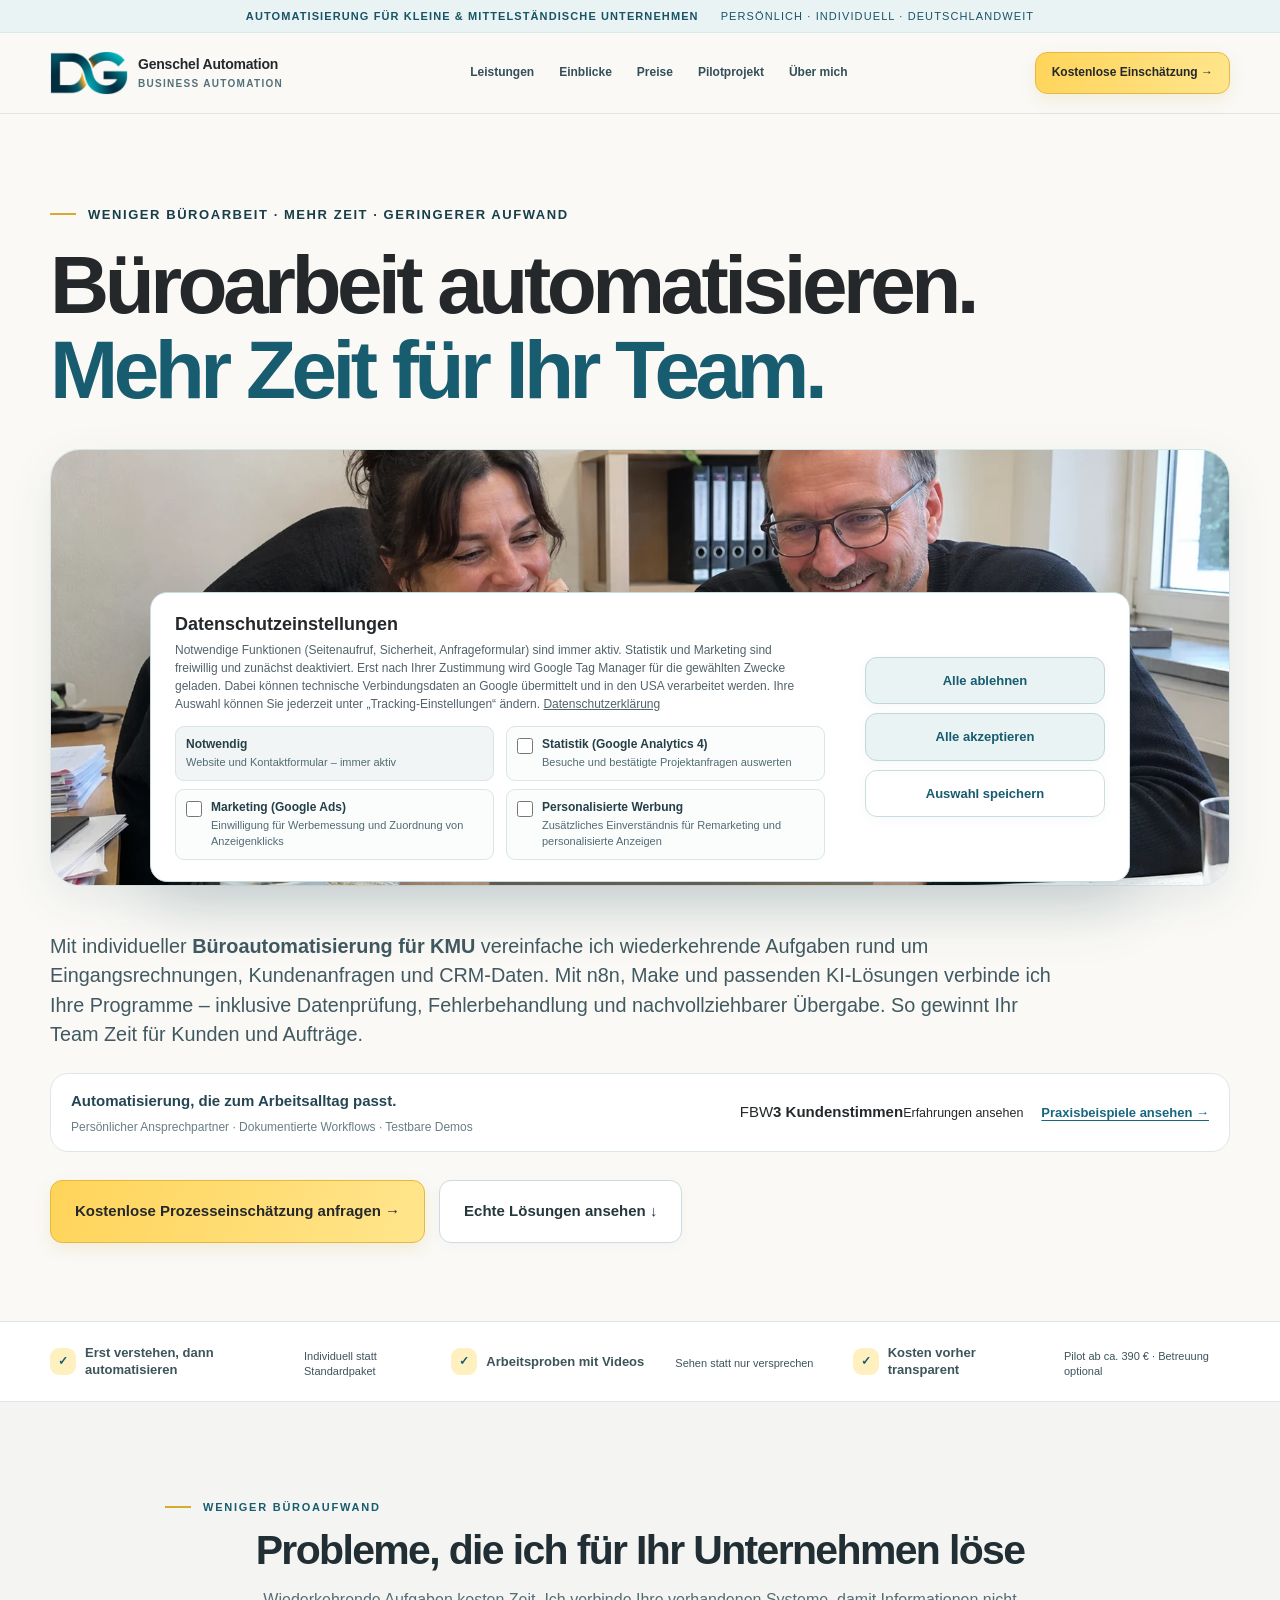
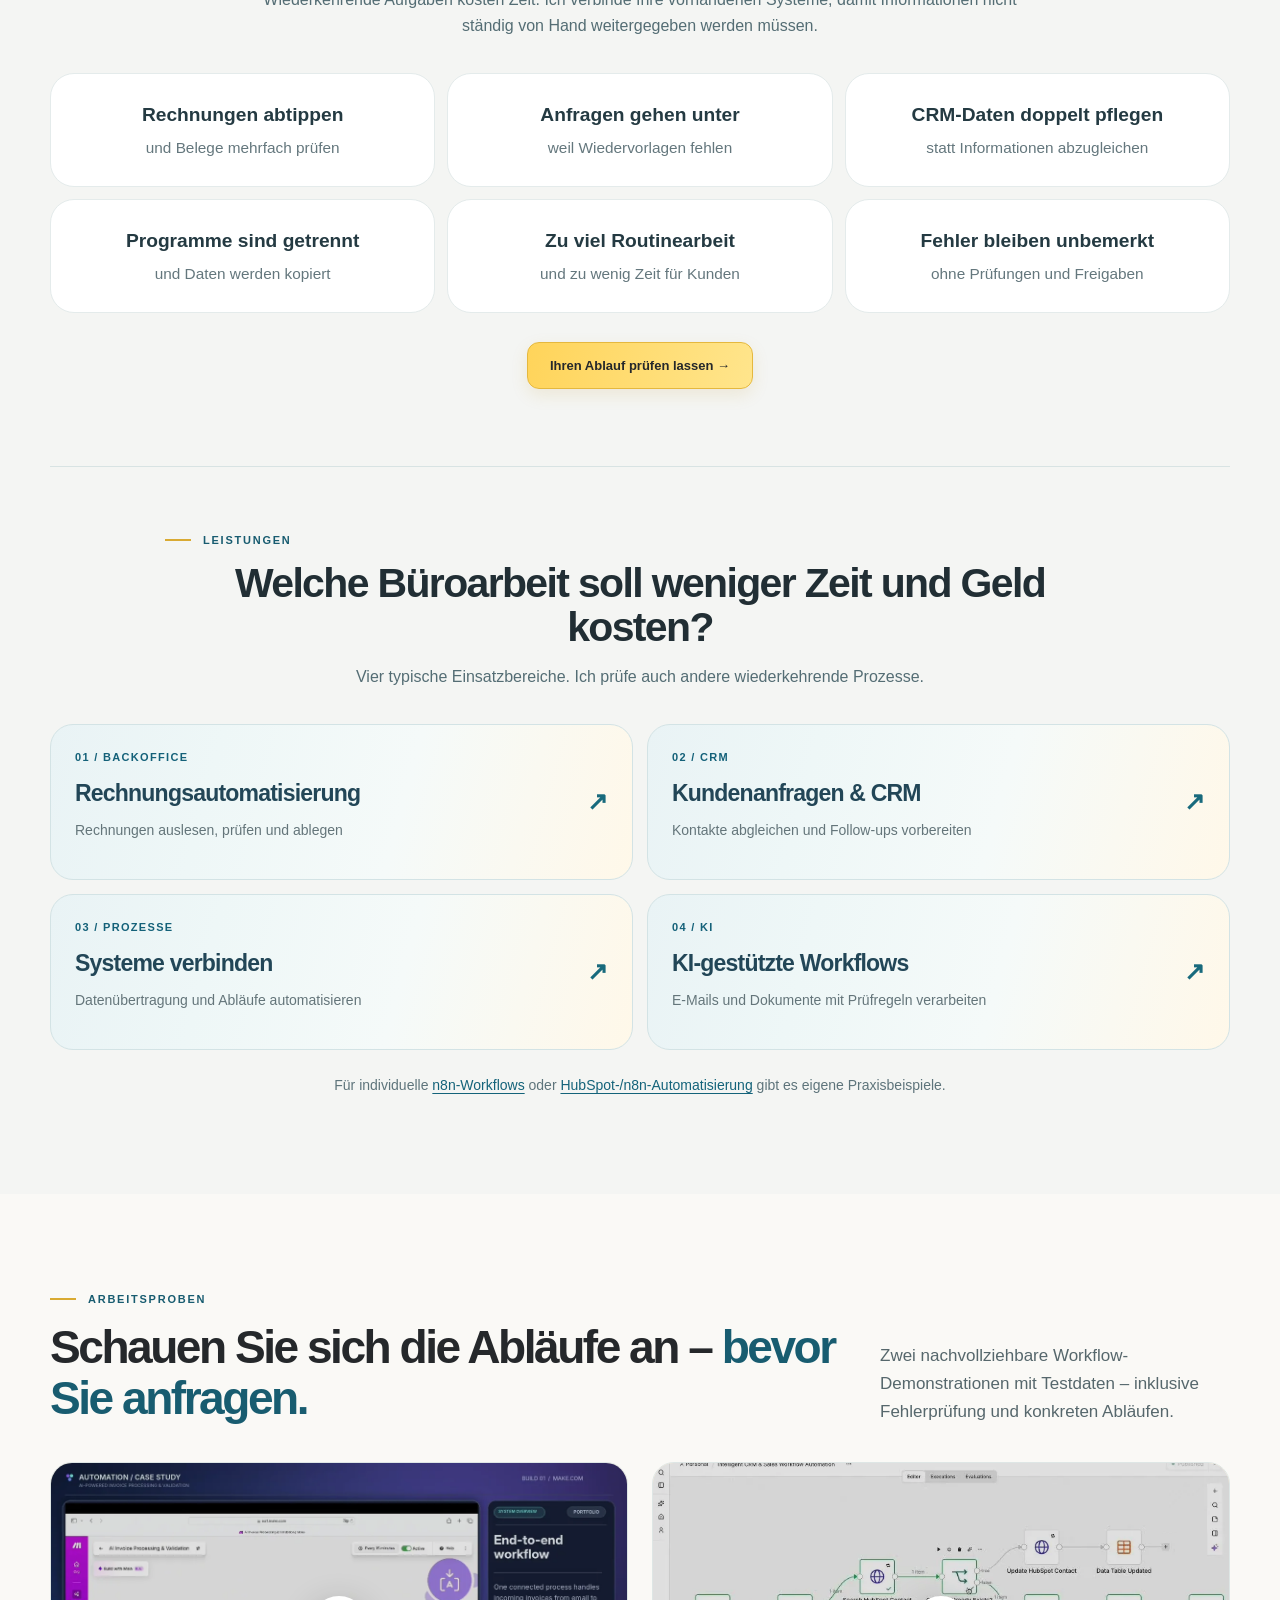
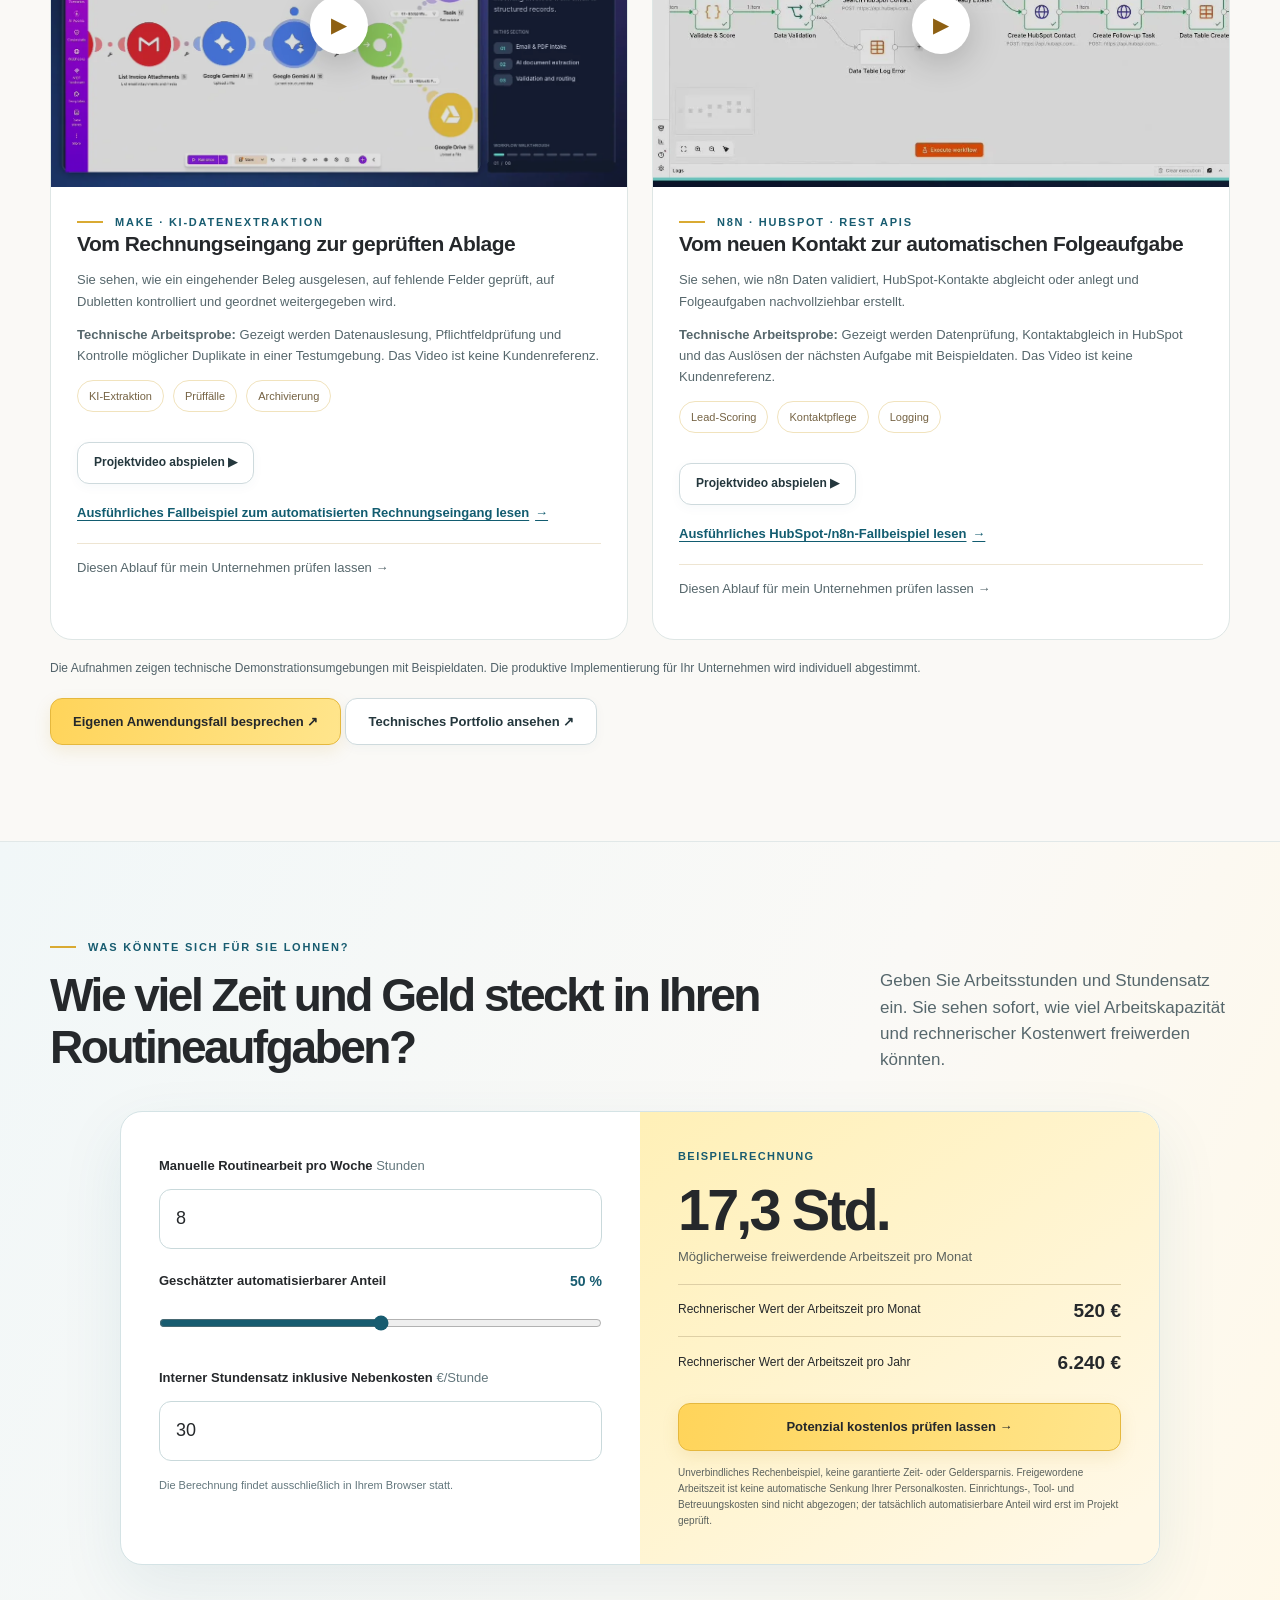
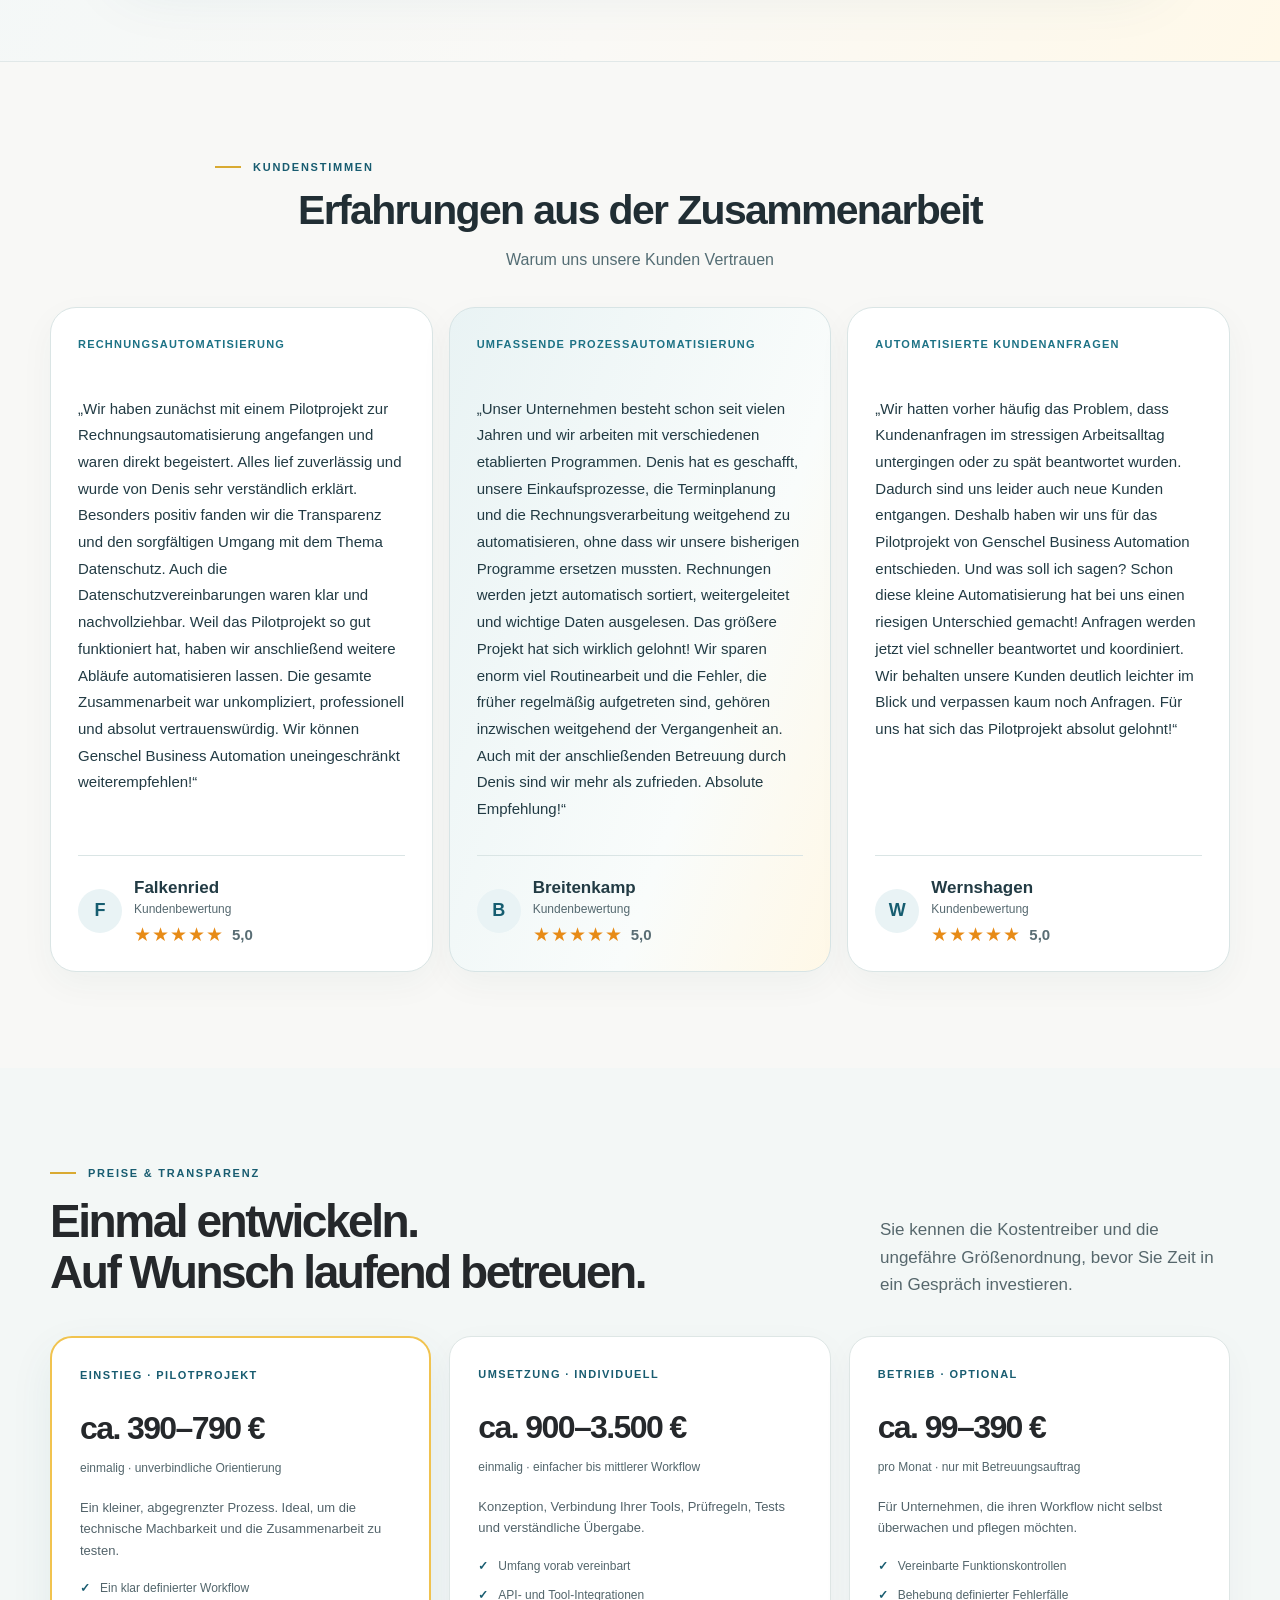
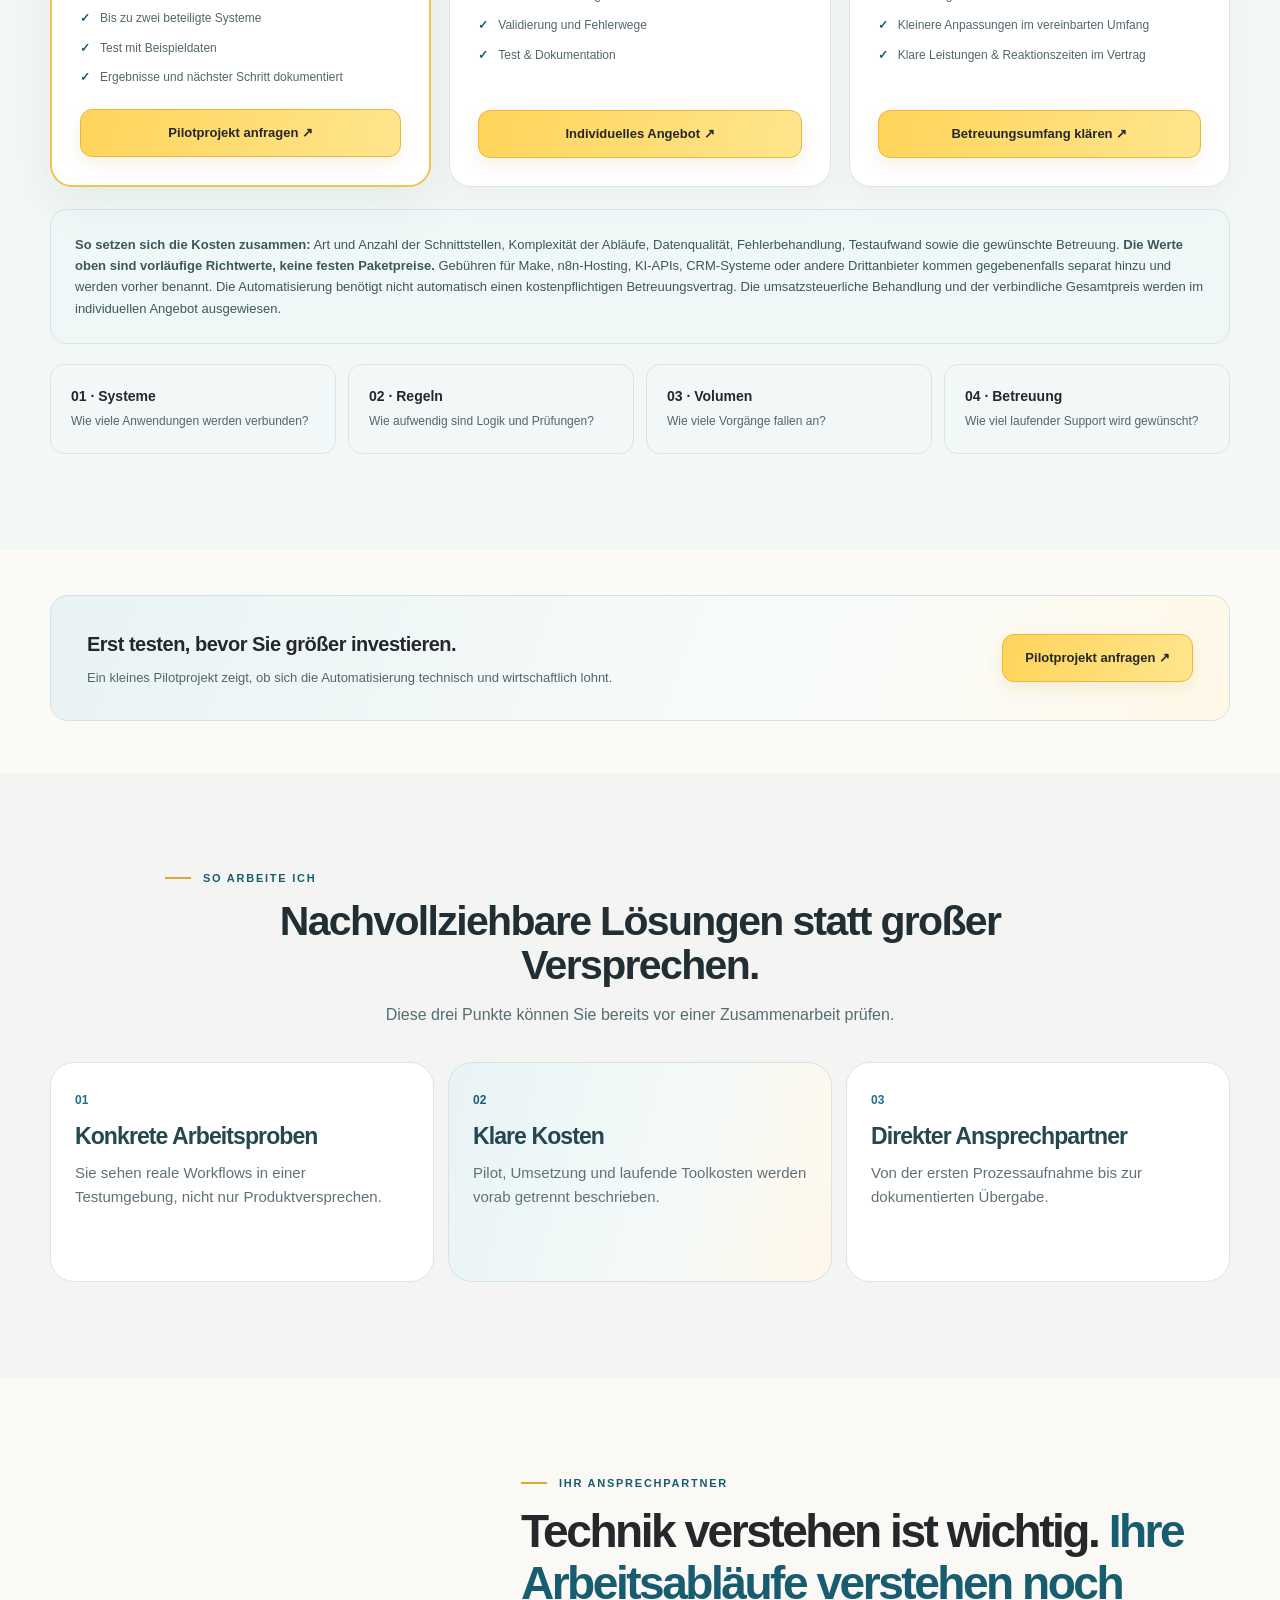
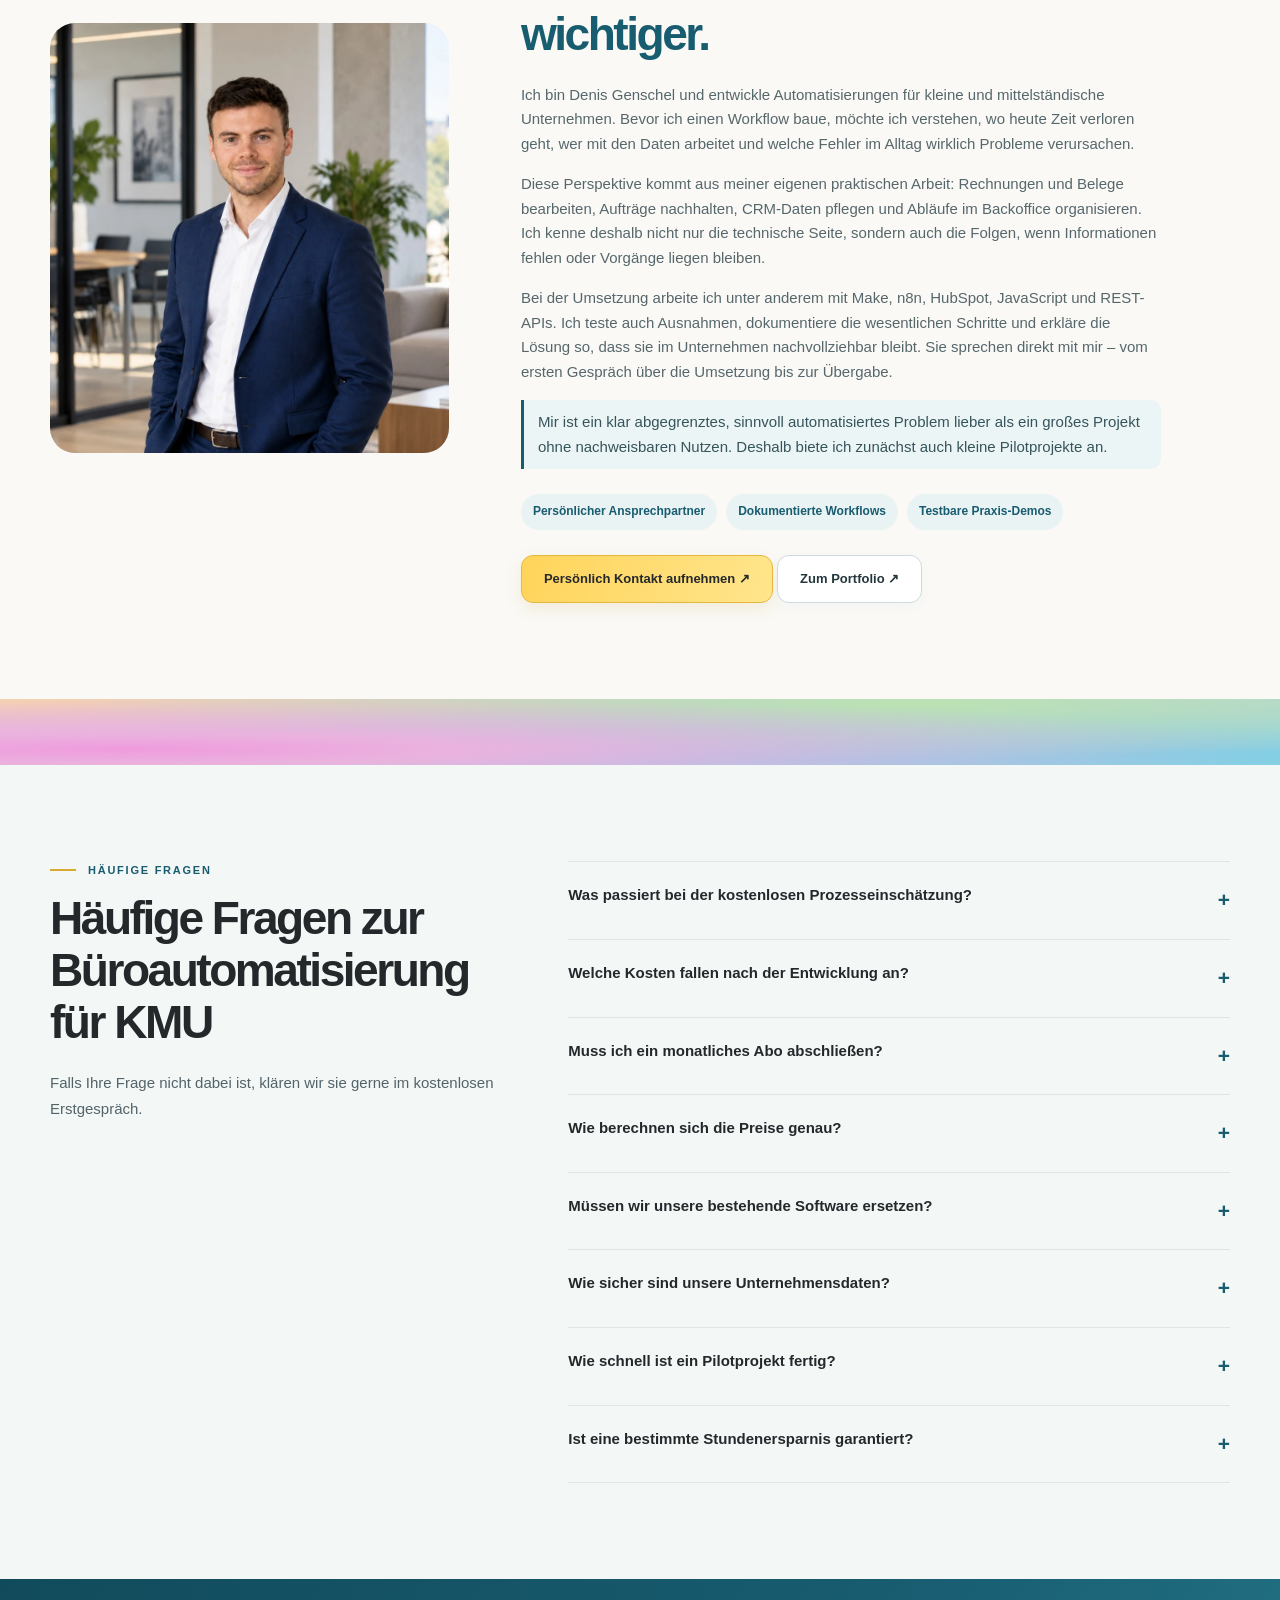
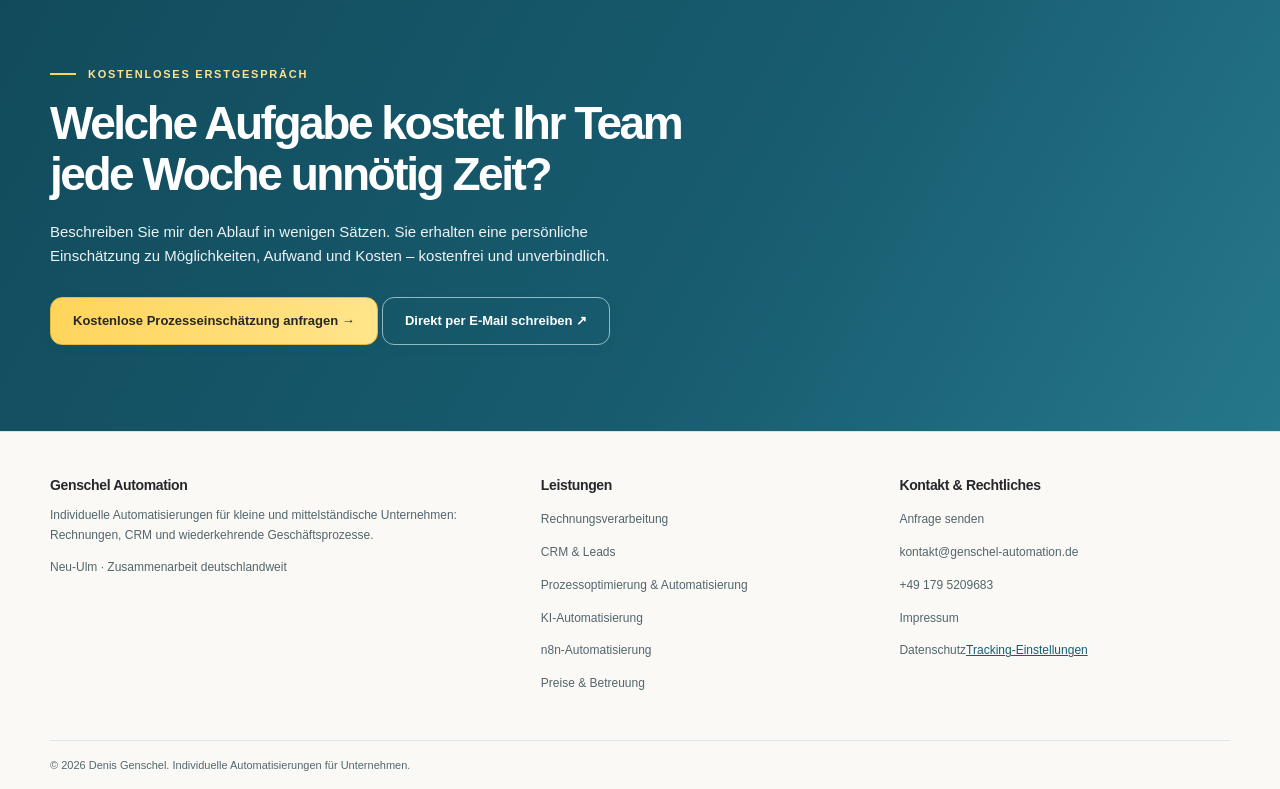
==== commit 01981115: "Add files via upload" ====
--- a/index.html
+++ b/index.html
@@ -51,10 +51,10 @@
   .scroll-story .story-sticky { position:relative;top:auto;height:min(72svh,660px);min-height:0; }
 }
 </style>
-<style>.case-study-ref{margin:18px 0 12px}.case-study-link{display:inline-flex;align-items:center;gap:.45em;color:#125c70;font-weight:750;text-decoration:underline;text-underline-offset:.24em;line-height:1.55}.case-study-link:hover{color:#0c4051}</style><link href="assets/kundenstimmen.css?v=20261116d" rel="stylesheet"/><link href="assets/korrekturen-abschnitte-2026-11-16.css?v=1" rel="stylesheet"/></head><body><a class="skip" href="#main">Zum Inhalt springen</a><div class="topline"><div class="container"><b>Automatisierung für kleine &amp; mittelständische Unternehmen</b><span>Persönlich · Individuell · Deutschlandweit</span></div></div><header class="nav-wrap"><div class="container nav-inner"><a aria-label="Genschel Automation – Startseite" class="brand" href="/"><span aria-hidden="true" class="brand-mark"><img alt="" height="50" role="presentation" src="assets/dg-logo.png" width="88"/></span><span class="brand-name">Genschel Automation<small>Business Automation</small></span></a><nav aria-label="Hauptnavigation" class="nav-links" id="navLinks"><a href="/#leistungen">Leistungen</a><a href="/#projekte">Einblicke</a><a href="/#preise">Preise</a><a href="/#ablauf">Pilotprojekt</a><a href="/#ueber-mich">Über mich</a></nav><a class="btn primary small" href="anfrage.html">Kostenlose Einschätzung →</a><button aria-controls="navLinks" aria-expanded="false" class="menu" id="menuBtn" type="button">Menü ☰</button></div></header><main id="main">
+<style>.case-study-ref{margin:18px 0 12px}.case-study-link{display:inline-flex;align-items:center;gap:.45em;color:#125c70;font-weight:750;text-decoration:underline;text-underline-offset:.24em;line-height:1.55}.case-study-link:hover{color:#0c4051}</style><link href="assets/kundenstimmen.css?v=20261116d" rel="stylesheet"/><link href="assets/korrekturen-abschnitte-2026-11-16.css?v=1" rel="stylesheet"/><link href="assets/hero-vertrauen-ohne-netzwerk-2026-11-16.css?v=1" rel="stylesheet"/></head><body><a class="skip" href="#main">Zum Inhalt springen</a><div class="topline"><div class="container"><b>Automatisierung für kleine &amp; mittelständische Unternehmen</b><span>Persönlich · Individuell · Deutschlandweit</span></div></div><header class="nav-wrap"><div class="container nav-inner"><a aria-label="Genschel Automation – Startseite" class="brand" href="/"><span aria-hidden="true" class="brand-mark"><img alt="" height="50" role="presentation" src="assets/dg-logo.png" width="88"/></span><span class="brand-name">Genschel Automation<small>Business Automation</small></span></a><nav aria-label="Hauptnavigation" class="nav-links" id="navLinks"><a href="/#leistungen">Leistungen</a><a href="/#projekte">Einblicke</a><a href="/#preise">Preise</a><a href="/#ablauf">Pilotprojekt</a><a href="/#ueber-mich">Über mich</a></nav><a class="btn primary small" href="anfrage.html">Kostenlose Einschätzung →</a><button aria-controls="navLinks" aria-expanded="false" class="menu" id="menuBtn" type="button">Menü ☰</button></div></header><main id="main">
 <section class="hero cinematic-hero dg-redesign-hero" id="willkommen">
 <div class="container cinematic-copy dg-hero-heading"><div class="eyebrow">WENIGER BÜROARBEIT · MEHR ZEIT · GERINGERER AUFWAND</div><h1>Büroarbeit automatisieren.<span>Mehr Zeit für Ihr Team.</span></h1></div>
-<div class="container cinematic-copy dg-hero-details"><figure class="dg-hero-customer-photo"><img alt="Zwei Personen besprechen gemeinsam eine Aufgabe am Laptop im Büro" decoding="async" fetchpriority="high" height="941" loading="eager" src="assets/team-im-buero-symbolbild.webp?v=20261116b" width="1672"/></figure><p class="lead">Mit individueller <strong>Büroautomatisierung für KMU</strong> vereinfache ich wiederkehrende Aufgaben rund um Eingangsrechnungen, Kundenanfragen und CRM-Daten. Mit n8n, Make und passenden KI-Lösungen verbinde ich Ihre Programme – inklusive Datenprüfung, Fehlerbehandlung und nachvollziehbarer Übergabe. So gewinnt Ihr Team Zeit für Kunden und Aufträge.</p><div class="dg-hero-trust"><div aria-hidden="true" class="dg-trust-faces"><span></span><span></span></div><div class="dg-trust-copy"><strong>Automatisierung, die zum Arbeitsalltag passt.</strong><small>Persönlicher Ansprechpartner · Dokumentierte Workflows · Testbare Demos</small></div><a class="dg-trust-link" href="#projekte">Praxisbeispiele ansehen →</a></div><div class="cta-line"><a class="btn primary" href="anfrage.html?quelle=startseite">Kostenlose Prozesseinschätzung anfragen →</a><a class="btn" href="#projekte">Echte Lösungen ansehen ↓</a></div></div></section>
+<div class="container cinematic-copy dg-hero-details"><figure class="dg-hero-customer-photo"><img alt="Zwei Personen besprechen gemeinsam eine Aufgabe am Laptop im Büro" decoding="async" fetchpriority="high" height="941" loading="eager" src="assets/team-im-buero-symbolbild.webp?v=20261116b" width="1672"/></figure><p class="lead">Mit individueller <strong>Büroautomatisierung für KMU</strong> vereinfache ich wiederkehrende Aufgaben rund um Eingangsrechnungen, Kundenanfragen und CRM-Daten. Mit n8n, Make und passenden KI-Lösungen verbinde ich Ihre Programme – inklusive Datenprüfung, Fehlerbehandlung und nachvollziehbarer Übergabe. So gewinnt Ihr Team Zeit für Kunden und Aufträge.</p><div class="dg-hero-trust"><div class="dg-trust-copy"><strong>Automatisierung, die zum Arbeitsalltag passt.</strong><small>Persönlicher Ansprechpartner · Dokumentierte Workflows · Testbare Demos</small></div><a aria-label="Drei Kundenbewertungen von Falkenried, Breitenkamp und Wernshagen lesen" class="dg-customer-proof" href="#kundenstimmen"><span aria-hidden="true" class="dg-proof-initials"><span>F</span><span>B</span><span>W</span></span><span class="dg-proof-label"><strong>3 Kundenstimmen</strong><small>Erfahrungen ansehen</small></span></a><a class="dg-trust-link" href="#projekte">Praxisbeispiele ansehen →</a></div><div class="cta-line"><a class="btn primary" href="anfrage.html?quelle=startseite">Kostenlose Prozesseinschätzung anfragen →</a><a class="btn" href="#projekte">Echte Lösungen ansehen ↓</a></div></div></section>
 <div class="trustband"><div class="container"><div><span class="tick">✓</span><strong>Erst verstehen, dann automatisieren</strong><small>Individuell statt Standardpaket</small></div><div><span class="tick">✓</span><strong>Arbeitsproben mit Videos</strong><small>Sehen statt nur versprechen</small></div><div><span class="tick">✓</span><strong>Kosten vorher transparent</strong><small>Pilot ab ca. 390 € · Betreuung optional</small></div></div></div>
 <section class="section dg-solutions" id="leistungen"><div class="container">
 <div class="dg-center-heading"><div class="eyebrow">Weniger Büroaufwand</div><h2>Probleme, die ich für Ihr Unternehmen löse</h2><p>Wiederkehrende Aufgaben kosten Zeit. Ich verbinde Ihre vorhandenen Systeme, damit Informationen nicht ständig von Hand weitergegeben werden müssen.</p></div>
@@ -79,7 +79,6 @@
 <article class="work-card"><button class="work-media" data-title="CRM-Automatisierung mit n8n und HubSpot" data-video="https://pub-75876f06dc7c417a906c024fb928b8fb.r2.dev/crm-demo.mp4" type="button"><img alt="n8n Automatisierungsworkflow für HubSpot CRM" loading="lazy" src="assets/crm-cover.webp"/><span aria-hidden="true" class="play-round">▶</span></button><div class="work-body"><div class="eyebrow">n8n · HubSpot · REST APIs</div><h3>Vom neuen Kontakt zur automatischen Folgeaufgabe</h3><p>Sie sehen, wie n8n Daten validiert, HubSpot-Kontakte abgleicht oder anlegt und Folgeaufgaben nachvollziehbar erstellt.</p><p class="smallprint"><strong>Technische Arbeitsprobe:</strong> Gezeigt werden Datenprüfung, Kontaktabgleich in HubSpot und das Auslösen der nächsten Aufgabe mit Beispieldaten. Das Video ist keine Kundenreferenz.</p><div class="fact-line"><span>Lead-Scoring</span><span>Kontaktpflege</span><span>Logging</span></div><button class="btn small" data-title="CRM-Automatisierung mit n8n und HubSpot" data-video="https://pub-75876f06dc7c417a906c024fb928b8fb.r2.dev/crm-demo.mp4" type="button">Projektvideo abspielen ▶</button><p class="case-study-ref"><a class="case-study-link" href="n8n-hubspot-automatisierung.html">Ausführliches HubSpot-/n8n-Fallbeispiel lesen <span aria-hidden="true">→</span></a></p><p class="work-convert"><a class="arrow" href="anfrage.html?leistung=crm">Diesen Ablauf für mein Unternehmen prüfen lassen →</a></p></div></article>
 </div><p class="smallprint" style="margin-top:19px">Die Aufnahmen zeigen technische Demonstrationsumgebungen mit Beispieldaten. Die produktive Implementierung für Ihr Unternehmen wird individuell abgestimmt.</p><div style="margin-top:20px"><a class="btn primary" href="anfrage.html">Eigenen Anwendungsfall besprechen ↗</a> <a class="btn" href="https://genscheldenis-ops.github.io/" rel="noopener noreferrer" target="_blank">Technisches Portfolio ansehen ↗</a></div></div></section>
 <section class="section calculator-section" id="ersparnis"><div class="container"><div class="section-head"><div><div class="eyebrow">WAS KÖNNTE SICH FÜR SIE LOHNEN?</div><h2>Wie viel Zeit und Geld steckt in Ihren Routineaufgaben?</h2></div><p>Geben Sie Arbeitsstunden und Stundensatz ein. Sie sehen sofort, wie viel Arbeitskapazität und rechnerischer Kostenwert freiwerden könnten.</p></div><div class="calc-shell" id="savingsCalculator"><div class="calc-inputs"><label for="hoursWeek">Manuelle Routinearbeit pro Woche <span>Stunden</span></label><input id="hoursWeek" inputmode="decimal" max="168" min="0" step="0.5" type="number" value="8"/><label for="shareAutomatable">Geschätzter automatisierbarer Anteil <strong id="shareValue">50 %</strong></label><input id="shareAutomatable" max="100" min="0" step="5" type="range" value="50"/><label for="hourlyCost">Interner Stundensatz inklusive Nebenkosten <span>€/Stunde</span></label><input id="hourlyCost" inputmode="decimal" max="500" min="0" step="1" type="number" value="30"/><p class="calc-privacy">Die Berechnung findet ausschließlich in Ihrem Browser statt.</p></div><div aria-atomic="true" aria-live="polite" class="calc-results"><span class="calc-kicker">BEISPIELRECHNUNG</span><div class="calc-big" id="savedHours">17,3 Std.</div><p>Möglicherweise freiwerdende Arbeitszeit pro Monat</p><div class="calc-result-row"><span>Rechnerischer Wert der Arbeitszeit pro Monat</span><strong id="savedMonth">520 €</strong></div><div class="calc-result-row"><span>Rechnerischer Wert der Arbeitszeit pro Jahr</span><strong id="savedYear">6.240 €</strong></div><a class="btn primary" href="anfrage.html">Potenzial kostenlos prüfen lassen →</a><p class="calc-disclaimer">Unverbindliches Rechenbeispiel, keine garantierte Zeit- oder Geldersparnis. Freigewordene Arbeitszeit ist keine automatische Senkung Ihrer Personalkosten. Einrichtungs-, Tool- und Betreuungskosten sind nicht abgezogen; der tatsächlich automatisierbare Anteil wird erst im Projekt geprüft.</p></div></div></div></section>
-
 <!-- KUNDENSTIMMEN-VORLAGE (NICHT ÖFFENTLICH):
 Diese Vorlage erst nach Freigabe von drei echten Rezensionen verwenden.
 <section class="section dg-testimonials" id="kundenstimmen"><div class="container">
@@ -91,7 +90,7 @@
   </div>
 </div></section>
 -->
-<section aria-labelledby="kundenstimmen-heading" class="section dg-testimonials" id="kundenstimmen"><div class="container"><div class="dg-center-heading"><div class="eyebrow">Kundenstimmen</div><h2 id="kundenstimmen-heading">Erfahrungen aus der Zusammenarbeit</h2><p>Drei Kunden berichten, wie ihnen individuell eingerichtete Automatisierungen im Arbeitsalltag helfen.</p></div><div class="dg-testimonial-grid"><article aria-label="Kundenstimme Falkenried" class="dg-review-card">
+<section aria-labelledby="kundenstimmen-heading" class="section dg-testimonials" id="kundenstimmen"><div class="container"><div class="dg-center-heading"><div class="eyebrow">Kundenstimmen</div><h2 id="kundenstimmen-heading">Erfahrungen aus der Zusammenarbeit</h2><p>Warum uns unsere Kunden Vertrauen</p></div><div class="dg-testimonial-grid"><article aria-label="Kundenstimme Falkenried" class="dg-review-card">
 <div class="dg-review-type">Rechnungsautomatisierung</div>
 <blockquote class="dg-review-quote"><p>„Wir haben zunächst mit einem Pilotprojekt zur Rechnungsautomatisierung angefangen und waren direkt begeistert. Alles lief zuverlässig und wurde von Denis sehr verständlich erklärt. Besonders positiv fanden wir die Transparenz und den sorgfältigen Umgang mit dem Thema Datenschutz. Auch die Datenschutzvereinbarungen waren klar und nachvollziehbar. Weil das Pilotprojekt so gut funktioniert hat, haben wir anschließend weitere Abläufe automatisieren lassen. Die gesamte Zusammenarbeit war unkompliziert, professionell und absolut vertrauenswürdig. Wir können Genschel Business Automation uneingeschränkt weiterempfehlen!“</p></blockquote>
 <footer class="dg-review-author"><span aria-hidden="true" class="dg-review-author-icon">F</span><div><strong>Falkenried</strong><span>Kundenbewertung</span><div aria-label="5 von 5 Sternen" class="dg-review-rating"><span aria-hidden="true" class="dg-rating-stars">★★★★★</span><span class="dg-rating-score">5,0</span></div></div></footer>
@@ -108,7 +107,6 @@
 <div class="price-box"><div class="price-top">Umsetzung · Individuell</div><div class="price-amount">ca. 900–3.500 €</div><div class="price-type">einmalig · einfacher bis mittlerer Workflow</div><p>Konzeption, Verbindung Ihrer Tools, Prüfregeln, Tests und verständliche Übergabe.</p><ul><li>Umfang vorab vereinbart</li><li>API- und Tool-Integrationen</li><li>Validierung und Fehlerwege</li><li>Test &amp; Dokumentation</li></ul><a class="btn primary" href="anfrage.html?leistung=individuell">Individuelles Angebot ↗</a></div>
 <div class="price-box"><div class="price-top">Betrieb · Optional</div><div class="price-amount">ca. 99–390 €</div><div class="price-type">pro Monat · nur mit Betreuungsauftrag</div><p>Für Unternehmen, die ihren Workflow nicht selbst überwachen und pflegen möchten.</p><ul><li>Vereinbarte Funktionskontrollen</li><li>Behebung definierter Fehlerfälle</li><li>Kleinere Anpassungen im vereinbarten Umfang</li><li>Klare Leistungen &amp; Reaktionszeiten im Vertrag</li></ul><a class="btn primary" href="anfrage.html?leistung=betreuung">Betreuungsumfang klären ↗</a></div></div>
 <div class="pricing-note"><strong>So setzen sich die Kosten zusammen:</strong> Art und Anzahl der Schnittstellen, Komplexität der Abläufe, Datenqualität, Fehlerbehandlung, Testaufwand sowie die gewünschte Betreuung. <strong>Die Werte oben sind vorläufige Richtwerte, keine festen Paketpreise.</strong> Gebühren für Make, n8n-Hosting, KI-APIs, CRM-Systeme oder andere Drittanbieter kommen gegebenenfalls separat hinzu und werden vorher benannt. Die Automatisierung benötigt nicht automatisch einen kostenpflichtigen Betreuungsvertrag. Die umsatzsteuerliche Behandlung und der verbindliche Gesamtpreis werden im individuellen Angebot ausgewiesen.</div><div class="factor-grid"><div class="factor"><strong>01 · Systeme</strong><span>Wie viele Anwendungen werden verbunden?</span></div><div class="factor"><strong>02 · Regeln</strong><span>Wie aufwendig sind Logik und Prüfungen?</span></div><div class="factor"><strong>03 · Volumen</strong><span>Wie viele Vorgänge fallen an?</span></div><div class="factor"><strong>04 · Betreuung</strong><span>Wie viel laufender Support wird gewünscht?</span></div></div></div></section>
-
 <section aria-label="Pilotprojekt" class="dg-pilot-cta-section" id="ablauf"><div class="container"><div class="mid-cta"><div><strong>Erst testen, bevor Sie größer investieren.</strong><p>Ein kleines Pilotprojekt zeigt, ob sich die Automatisierung technisch und wirtschaftlich lohnt.</p></div><a class="btn primary" href="anfrage.html?leistung=pilot">Pilotprojekt anfragen ↗</a></div></div></section><section class="section dg-trust-section" id="vertrauen"><div class="container"><div class="dg-center-heading"><div class="eyebrow">So arbeite ich</div><h2>Nachvollziehbare Lösungen statt großer Versprechen.</h2><p>Diese drei Punkte können Sie bereits vor einer Zusammenarbeit prüfen.</p></div><div class="dg-value-grid">
 <article class="dg-value-card"><span aria-hidden="true">01</span><h3>Konkrete Arbeitsproben</h3><p>Sie sehen reale Workflows in einer Testumgebung, nicht nur Produktversprechen.</p></article>
 <article class="dg-value-card dg-value-card-featured"><span aria-hidden="true">02</span><h3>Klare Kosten</h3><p>Pilot, Umsetzung und laufende Toolkosten werden vorab getrennt beschrieben.</p></article>
@@ -116,180 +114,7 @@
 </div></div></section><section class="section" id="ueber-mich"><div class="container about"><div class="about-photo"><img alt="Denis Genschel im modernen Büro, persönlicher Ansprechpartner für Business Automation" height="1266" loading="lazy" src="assets/denis-portrait.webp" width="952"/></div><div><div class="eyebrow">Ihr Ansprechpartner</div><h2>Technik verstehen ist wichtig. <em>Ihre Arbeitsabläufe verstehen noch wichtiger.</em></h2><p>Ich bin Denis Genschel und entwickle Automatisierungen für kleine und mittelständische Unternehmen. Bevor ich einen Workflow baue, möchte ich verstehen, wo heute Zeit verloren geht, wer mit den Daten arbeitet und welche Fehler im Alltag wirklich Probleme verursachen.</p><p>Diese Perspektive kommt aus meiner eigenen praktischen Arbeit: Rechnungen und Belege bearbeiten, Aufträge nachhalten, CRM-Daten pflegen und Abläufe im Backoffice organisieren. Ich kenne deshalb nicht nur die technische Seite, sondern auch die Folgen, wenn Informationen fehlen oder Vorgänge liegen bleiben.</p><p>Bei der Umsetzung arbeite ich unter anderem mit Make, n8n, HubSpot, JavaScript und REST-APIs. Ich teste auch Ausnahmen, dokumentiere die wesentlichen Schritte und erkläre die Lösung so, dass sie im Unternehmen nachvollziehbar bleibt. Sie sprechen direkt mit mir – vom ersten Gespräch über die Umsetzung bis zur Übergabe.</p><p class="about-honesty">Mir ist ein klar abgegrenztes, sinnvoll automatisiertes Problem lieber als ein großes Projekt ohne nachweisbaren Nutzen. Deshalb biete ich zunächst auch kleine Pilotprojekte an.</p><div class="about-points"><span>Persönlicher Ansprechpartner</span><span>Dokumentierte Workflows</span><span>Testbare Praxis-Demos</span></div><a class="btn primary" href="anfrage.html">Persönlich Kontakt aufnehmen ↗</a> <a class="btn" href="https://genscheldenis-ops.github.io/" rel="noopener noreferrer" target="_blank">Zum Portfolio ↗</a></div></div></section>
 <div class="dg-hero-intro dg-network-section">
 <div aria-hidden="true" class="ki-pastel-background"></div>
-<section aria-label="Von manueller Büroarbeit zum automatisierten Arbeitsablauf" class="scroll-story dg-story-static" id="start-animation" style="--story-progress:1;">
-<div class="story-sticky">
-<div class="story-stage">
-<div class="ki-workflow-scene" data-artwork-version="8.0-vector-mesh">
-<svg aria-labelledby="ki-desktop-title ki-desktop-desc" class="ki-artwork ki-artwork-desktop" preserveaspectratio="xMidYMid meet" role="img" viewbox="450 162 1090 404" xmlns="http://www.w3.org/2000/svg">
-<title id="ki-desktop-title">Mehrere KI-Agenten. Gemeinsam automatisiert.</title>
-<desc id="ki-desktop-desc">Postfach-Anfragen und PDF-Rechnungen durchlaufen die KI-Agenten Lesen, Auslesen, Prüfen und Zuordnen. CRM-Agent und Ablage-Agent übernehmen Kontaktpflege und Dokumentenablage.</desc>
-<defs>
-<radialgradient cx="28%" cy="20%" id="ki-desktop-navy" r="95%"><stop offset="0%" stop-color="#133978"></stop><stop offset="62%" stop-color="#082255"></stop><stop offset="100%" stop-color="#041737"></stop></radialgradient>
-<radialgradient cx="28%" cy="20%" id="ki-desktop-blue" r="95%"><stop offset="0%" stop-color="#0097ff"></stop><stop offset="62%" stop-color="#0752ff"></stop><stop offset="100%" stop-color="#1535cc"></stop></radialgradient>
-<radialgradient cx="28%" cy="20%" id="ki-desktop-amber" r="95%"><stop offset="0%" stop-color="#ffe066"></stop><stop offset="62%" stop-color="#ffc21b"></stop><stop offset="100%" stop-color="#ef9c00"></stop></radialgradient>
-<radialgradient cx="28%" cy="20%" id="ki-desktop-cyan" r="95%"><stop offset="0%" stop-color="#1cd5ed"></stop><stop offset="62%" stop-color="#00a7d4"></stop><stop offset="100%" stop-color="#0578b6"></stop></radialgradient>
-<radialgradient cx="28%" cy="20%" id="ki-desktop-teal" r="95%"><stop offset="0%" stop-color="#13e4d0"></stop><stop offset="62%" stop-color="#00baad"></stop><stop offset="100%" stop-color="#008f92"></stop></radialgradient>
-<radialgradient cx="28%" cy="20%" id="ki-desktop-green" r="95%"><stop offset="0%" stop-color="#19ecb4"></stop><stop offset="62%" stop-color="#00cd8e"></stop><stop offset="100%" stop-color="#009e7f"></stop></radialgradient>
-<filter color-interpolation-filters="sRGB" height="190%" id="ki-desktop-glow" width="190%" x="-45%" y="-45%"><fedropshadow dx="0" dy="0" flood-color="#26cff2" flood-opacity=".30" stddeviation="2.5"></fedropshadow></filter>
-<marker id="ki-desktop-arrow" markerheight="5" markerwidth="5" orient="auto" refx="8" refy="5" viewbox="0 0 10 10"><path d="M0 0 L10 5 L0 10Z" fill="#049da9"></path></marker>
-</defs>
-<path class="ki-connection" d="M542 376 C558 384 572 387 582 386" marker-end="url(#ki-desktop-arrow)" stroke-dasharray="6 5" stroke-width="2.2"></path>
-<path class="ki-connection" d="M541 484 C569 470 569 414 584 392" marker-end="url(#ki-desktop-arrow)" stroke-dasharray="6 5" stroke-width="2.2"></path>
-<path class="ki-connection" d="M680 386 L714 386" marker-end="url(#ki-desktop-arrow)" stroke-dasharray="6 5" stroke-width="2.2"></path>
-<path class="ki-connection" d="M811 386 L845 386" marker-end="url(#ki-desktop-arrow)" stroke-dasharray="6 5" stroke-width="2.2"></path>
-<path class="ki-connection" d="M937 386 L971 386" marker-end="url(#ki-desktop-arrow)" stroke-dasharray="6 5" stroke-width="2.2"></path>
-<path class="ki-connection" d="M1068 376 C1090 352 1105 330 1127 315" marker-end="url(#ki-desktop-arrow)" stroke-dasharray="6 5" stroke-width="2.2"></path>
-<path class="ki-connection" d="M1068 392 C1090 414 1106 442 1128 456" marker-end="url(#ki-desktop-arrow)" stroke-dasharray="6 5" stroke-width="2.2"></path>
-<path class="ki-connection" d="M907 336 C974 290 1056 268 1121 283" marker-end="url(#ki-desktop-arrow)" stroke-dasharray="6 5" stroke-width="2.2"></path>
-<path class="ki-connection ki-connection-gold" d="M1038 466 C1070 489 1103 486 1131 475" stroke-dasharray="6 5" stroke-width="2.2"></path>
-<path class="ki-connection ki-connection-gold" d="M1192 383 C1215 401 1216 414 1193 427" stroke-dasharray="6 5" stroke-width="2.2"></path>
-<path class="ki-connection" d="M1217 306 L1273 306" marker-end="url(#ki-desktop-arrow)" stroke-dasharray="6 5" stroke-width="2.2"></path>
-<path class="ki-connection" d="M1360 306 L1426 306" marker-end="url(#ki-desktop-arrow)" stroke-dasharray="6 5" stroke-width="2.2"></path>
-<path class="ki-connection" d="M1217 465 L1270 465" marker-end="url(#ki-desktop-arrow)" stroke-dasharray="6 5" stroke-width="2.2"></path>
-<path class="ki-connection" d="M1360 465 L1425 465" marker-end="url(#ki-desktop-arrow)" stroke-dasharray="6 5" stroke-width="2.2"></path>
-<g class="ki-node" data-node="mail" transform="translate(507 373)"><circle fill="url(#ki-desktop-navy)" filter="url(#ki-desktop-glow)" r="31" stroke="#ffffff" stroke-width="2.8"></circle><g fill="none" stroke="#70d4ff" stroke-linecap="round" stroke-linejoin="round" stroke-width="2.7" transform="scale(0.7130)"><rect height="22" rx="2" width="32" x="-16" y="-11"></rect><path d="M-15 -9 L0 3 L15 -9 M-15 10 L-5 0 M15 10 L5 0"></path></g>
-</g>
-<g class="ki-node" data-node="pdf" transform="translate(507 485)"><circle fill="url(#ki-desktop-navy)" filter="url(#ki-desktop-glow)" r="31" stroke="#ffffff" stroke-width="2.8"></circle><g fill="none" stroke="#ffe342" stroke-linecap="round" stroke-linejoin="round" stroke-width="2.7" transform="scale(0.7130)"><path d="M-11 -17 H4 L13 -8 V17 H-11 Z M4 -17 V-8 H13 M-6 -2 H8 M-6 4 H8 M-6 10 H3"></path></g>
-</g>
-<g class="ki-node" data-node="1" transform="translate(635 385)"><circle fill="url(#ki-desktop-blue)" filter="url(#ki-desktop-glow)" r="41" stroke="#ffffff" stroke-width="2.8"></circle><g fill="none" stroke="#ffffff" stroke-linecap="round" stroke-linejoin="round" stroke-width="2.7" transform="scale(0.8610)"><path d="M-2 -15 C0 -5 3 -2 12 1 C3 3 0 6 -2 16 C-4 6 -7 3 -16 1 C-7 -2 -4 -5 -2 -15Z"></path><path d="M12 -19 C13 -14 14 -13 18 -12 C14 -11 13 -10 12 -6 C11 -10 10 -11 6 -12 C10 -13 11 -14 12 -19Z"></path><path d="M-16 9 C-15 13 -14 14 -10 15 C-14 16 -15 17 -16 21 C-17 17 -18 16 -22 15 C-18 14 -17 13 -16 9Z"></path></g>
-<circle cx="28.29" cy="-28.29" fill="#ffffff" r="11.07" stroke="#d7f8ff" stroke-width="1"></circle><text fill="#1454b6" font-family="Arial,Helvetica,sans-serif" font-size="14.94" font-weight="700" text-anchor="middle" x="28.29" y="-24.08">1</text>
-</g>
-<g class="ki-node" data-node="2" transform="translate(768 385)"><circle fill="url(#ki-desktop-amber)" filter="url(#ki-desktop-glow)" r="41" stroke="#ffffff" stroke-width="2.8"></circle><g fill="none" stroke="#ffffff" stroke-linecap="round" stroke-linejoin="round" stroke-width="2.7" transform="scale(0.8610)"><path d="M-2 -15 C0 -5 3 -2 12 1 C3 3 0 6 -2 16 C-4 6 -7 3 -16 1 C-7 -2 -4 -5 -2 -15Z"></path><path d="M12 -19 C13 -14 14 -13 18 -12 C14 -11 13 -10 12 -6 C11 -10 10 -11 6 -12 C10 -13 11 -14 12 -19Z"></path><path d="M-16 9 C-15 13 -14 14 -10 15 C-14 16 -15 17 -16 21 C-17 17 -18 16 -22 15 C-18 14 -17 13 -16 9Z"></path></g>
-<circle cx="28.29" cy="-28.29" fill="#ffffff" r="11.07" stroke="#d7f8ff" stroke-width="1"></circle><text fill="#1454b6" font-family="Arial,Helvetica,sans-serif" font-size="14.94" font-weight="700" text-anchor="middle" x="28.29" y="-24.08">2</text>
-</g>
-<g class="ki-node" data-node="3" transform="translate(896 384)"><circle fill="url(#ki-desktop-cyan)" filter="url(#ki-desktop-glow)" r="41" stroke="#ffffff" stroke-width="2.8"></circle><g fill="none" stroke="#ffffff" stroke-linecap="round" stroke-linejoin="round" stroke-width="2.7" transform="scale(0.8610)"><path d="M-2 -15 C0 -5 3 -2 12 1 C3 3 0 6 -2 16 C-4 6 -7 3 -16 1 C-7 -2 -4 -5 -2 -15Z"></path><path d="M12 -19 C13 -14 14 -13 18 -12 C14 -11 13 -10 12 -6 C11 -10 10 -11 6 -12 C10 -13 11 -14 12 -19Z"></path><path d="M-16 9 C-15 13 -14 14 -10 15 C-14 16 -15 17 -16 21 C-17 17 -18 16 -22 15 C-18 14 -17 13 -16 9Z"></path></g>
-<circle cx="28.29" cy="-28.29" fill="#ffffff" r="11.07" stroke="#d7f8ff" stroke-width="1"></circle><text fill="#1454b6" font-family="Arial,Helvetica,sans-serif" font-size="14.94" font-weight="700" text-anchor="middle" x="28.29" y="-24.08">3</text>
-</g>
-<g class="ki-node" data-node="4" transform="translate(1026 384)"><circle fill="url(#ki-desktop-amber)" filter="url(#ki-desktop-glow)" r="40" stroke="#ffffff" stroke-width="2.8"></circle><g fill="none" stroke="#ffffff" stroke-linecap="round" stroke-linejoin="round" stroke-width="2.7" transform="scale(0.8400)"><path d="M-2 -15 C0 -5 3 -2 12 1 C3 3 0 6 -2 16 C-4 6 -7 3 -16 1 C-7 -2 -4 -5 -2 -15Z"></path><path d="M12 -19 C13 -14 14 -13 18 -12 C14 -11 13 -10 12 -6 C11 -10 10 -11 6 -12 C10 -13 11 -14 12 -19Z"></path><path d="M-16 9 C-15 13 -14 14 -10 15 C-14 16 -15 17 -16 21 C-17 17 -18 16 -22 15 C-18 14 -17 13 -16 9Z"></path></g>
-<circle cx="27.60" cy="-27.60" fill="#ffffff" r="10.80" stroke="#d7f8ff" stroke-width="1"></circle><text fill="#1454b6" font-family="Arial,Helvetica,sans-serif" font-size="14.58" font-weight="700" text-anchor="middle" x="27.60" y="-23.50">4</text>
-</g>
-<g class="ki-node" data-node="5" transform="translate(1174 306)"><circle fill="url(#ki-desktop-teal)" filter="url(#ki-desktop-glow)" r="39" stroke="#ffffff" stroke-width="2.8"></circle><g fill="none" stroke="#ffffff" stroke-linecap="round" stroke-linejoin="round" stroke-width="2.7" transform="scale(0.8190)"><path d="M-2 -15 C0 -5 3 -2 12 1 C3 3 0 6 -2 16 C-4 6 -7 3 -16 1 C-7 -2 -4 -5 -2 -15Z"></path><path d="M12 -19 C13 -14 14 -13 18 -12 C14 -11 13 -10 12 -6 C11 -10 10 -11 6 -12 C10 -13 11 -14 12 -19Z"></path><path d="M-16 9 C-15 13 -14 14 -10 15 C-14 16 -15 17 -16 21 C-17 17 -18 16 -22 15 C-18 14 -17 13 -16 9Z"></path></g>
-<circle cx="26.91" cy="-26.91" fill="#ffffff" r="10.53" stroke="#d7f8ff" stroke-width="1"></circle><text fill="#1454b6" font-family="Arial,Helvetica,sans-serif" font-size="14.22" font-weight="700" text-anchor="middle" x="26.91" y="-22.91">5</text>
-</g>
-<g class="ki-node" data-node="6" transform="translate(1174 466)"><circle fill="url(#ki-desktop-green)" filter="url(#ki-desktop-glow)" r="39" stroke="#ffffff" stroke-width="2.8"></circle><g fill="none" stroke="#ffffff" stroke-linecap="round" stroke-linejoin="round" stroke-width="2.7" transform="scale(0.8190)"><path d="M-2 -15 C0 -5 3 -2 12 1 C3 3 0 6 -2 16 C-4 6 -7 3 -16 1 C-7 -2 -4 -5 -2 -15Z"></path><path d="M12 -19 C13 -14 14 -13 18 -12 C14 -11 13 -10 12 -6 C11 -10 10 -11 6 -12 C10 -13 11 -14 12 -19Z"></path><path d="M-16 9 C-15 13 -14 14 -10 15 C-14 16 -15 17 -16 21 C-17 17 -18 16 -22 15 C-18 14 -17 13 -16 9Z"></path></g>
-<circle cx="26.91" cy="-26.91" fill="#ffffff" r="10.53" stroke="#d7f8ff" stroke-width="1"></circle><text fill="#1454b6" font-family="Arial,Helvetica,sans-serif" font-size="14.22" font-weight="700" text-anchor="middle" x="26.91" y="-22.91">6</text>
-</g>
-<g class="ki-node" data-node="crm" transform="translate(1325 306)"><circle fill="url(#ki-desktop-navy)" filter="url(#ki-desktop-glow)" r="31" stroke="#ffffff" stroke-width="2.8"></circle><g fill="none" stroke="#10e4ee" stroke-linecap="round" stroke-linejoin="round" stroke-width="2.7" transform="scale(0.7130)"><rect height="32" rx="2" width="24" x="-12" y="-16"></rect><path d="M-7 -10 H7 M-7 -4 H7 M-7 2 H7 M-7 8 H3"></path></g>
-</g>
-<g class="ki-node" data-node="archive" transform="translate(1325 465)"><circle fill="url(#ki-desktop-navy)" filter="url(#ki-desktop-glow)" r="31" stroke="#ffffff" stroke-width="2.8"></circle><g fill="none" stroke="#73d5ff" stroke-linecap="round" stroke-linejoin="round" stroke-width="2.7" transform="scale(0.7130)"><path d="M-8 -15 H7 L18 7 V15 H-18 V7 Z M-8 -15 L2 5 H17 M-17 7 H17"></path></g>
-</g>
-<g class="ki-node" data-node="check" transform="translate(1480 306)"><circle fill="url(#ki-desktop-navy)" filter="url(#ki-desktop-glow)" r="31" stroke="#ffffff" stroke-width="2.8"></circle><g fill="none" stroke="#06e9bc" stroke-linecap="round" stroke-linejoin="round" stroke-width="2.7" transform="scale(0.7130)"><rect height="32" rx="5" width="30" x="-15" y="-16"></rect><path d="M-9 0 L-2 7 L10 -8"></path></g>
-</g>
-<g class="ki-node" data-node="check" transform="translate(1480 465)"><circle fill="url(#ki-desktop-navy)" filter="url(#ki-desktop-glow)" r="31" stroke="#ffffff" stroke-width="2.8"></circle><g fill="none" stroke="#06e9bc" stroke-linecap="round" stroke-linejoin="round" stroke-width="2.7" transform="scale(0.7130)"><rect height="32" rx="5" width="30" x="-15" y="-16"></rect><path d="M-9 0 L-2 7 L10 -8"></path></g>
-</g>
-<text class="ki-label" font-size="15" text-anchor="middle" x="507" y="421">Postfach</text>
-<text class="ki-label-sub" font-size="13" text-anchor="middle" x="507" y="437">Anfragen</text>
-<text class="ki-label" font-size="15" text-anchor="middle" x="507" y="535">PDF</text>
-<text class="ki-label-sub" font-size="13" text-anchor="middle" x="507" y="551">Rechnungen</text>
-<text class="ki-label" font-size="15" text-anchor="middle" x="635" y="443">KI: Lesen</text>
-<text class="ki-label-sub" font-size="13" text-anchor="middle" x="635" y="459">Inhalte erkennen</text>
-<text class="ki-label" font-size="15" text-anchor="middle" x="768" y="443">KI: Auslesen</text>
-<text class="ki-label-sub" font-size="13" text-anchor="middle" x="768" y="459">Daten erfassen</text>
-<text class="ki-label" font-size="15" text-anchor="middle" x="896" y="443">KI: Prüfen</text>
-<text class="ki-label-sub" font-size="13" text-anchor="middle" x="896" y="459">Fehler finden</text>
-<text class="ki-label" font-size="15" text-anchor="middle" x="1026" y="443">KI: Zuordnen</text>
-<text class="ki-label-sub" font-size="13" text-anchor="middle" x="1026" y="459">Schritte steuern</text>
-<text class="ki-label" font-size="15" text-anchor="middle" x="1174" y="364">KI: CRM-Agent</text>
-<text class="ki-label-sub" font-size="13" text-anchor="middle" x="1174" y="380">Kontakte abgleichen</text>
-<text class="ki-label" font-size="15" text-anchor="middle" x="1174" y="525">KI: Ablage-Agent</text>
-<text class="ki-label-sub" font-size="13" text-anchor="middle" x="1174" y="541">Dokumente sortieren</text>
-<text class="ki-label" font-size="15" text-anchor="middle" x="1325" y="355">CRM</text>
-<text class="ki-label-sub" font-size="13" text-anchor="middle" x="1325" y="371">Aktualisiert</text>
-<text class="ki-label" font-size="15" text-anchor="middle" x="1325" y="514">Archiv</text>
-<text class="ki-label-sub" font-size="13" text-anchor="middle" x="1325" y="530">Abgelegt</text>
-<text class="ki-label" font-size="15" text-anchor="middle" x="1480" y="355">Erledigt</text>
-<text class="ki-label-sub" font-size="13" text-anchor="middle" x="1480" y="371">Kontakt gepflegt</text>
-<text class="ki-label" font-size="15" text-anchor="middle" x="1480" y="514">Erledigt</text>
-<text class="ki-label-sub" font-size="13" text-anchor="middle" x="1480" y="530">Datei gesichert</text>
-<text class="ki-heading" font-size="43" x="466" y="212">Mehrere KI-Agenten.</text>
-<text class="ki-heading ki-heading-accent" font-size="43" x="466" y="255">Gemeinsam automatisiert.</text>
-</svg>
-<svg aria-labelledby="ki-mobile-title ki-mobile-desc" class="ki-artwork ki-artwork-mobile" preserveaspectratio="xMidYMid meet" role="img" viewbox="150 95 790 1185" xmlns="http://www.w3.org/2000/svg">
-<title id="ki-mobile-title">Mehrere KI-Agenten. Gemeinsam automatisiert.</title>
-<desc id="ki-mobile-desc">Postfach-Anfragen und PDF-Rechnungen durchlaufen die KI-Agenten Lesen, Auslesen, Prüfen und Zuordnen. CRM-Agent und Ablage-Agent übernehmen Kontaktpflege und Dokumentenablage.</desc>
-<defs>
-<radialgradient cx="28%" cy="20%" id="ki-mobile-navy" r="95%"><stop offset="0%" stop-color="#133978"></stop><stop offset="62%" stop-color="#082255"></stop><stop offset="100%" stop-color="#041737"></stop></radialgradient>
-<radialgradient cx="28%" cy="20%" id="ki-mobile-blue" r="95%"><stop offset="0%" stop-color="#0097ff"></stop><stop offset="62%" stop-color="#0752ff"></stop><stop offset="100%" stop-color="#1535cc"></stop></radialgradient>
-<radialgradient cx="28%" cy="20%" id="ki-mobile-amber" r="95%"><stop offset="0%" stop-color="#ffe066"></stop><stop offset="62%" stop-color="#ffc21b"></stop><stop offset="100%" stop-color="#ef9c00"></stop></radialgradient>
-<radialgradient cx="28%" cy="20%" id="ki-mobile-cyan" r="95%"><stop offset="0%" stop-color="#1cd5ed"></stop><stop offset="62%" stop-color="#00a7d4"></stop><stop offset="100%" stop-color="#0578b6"></stop></radialgradient>
-<radialgradient cx="28%" cy="20%" id="ki-mobile-teal" r="95%"><stop offset="0%" stop-color="#13e4d0"></stop><stop offset="62%" stop-color="#00baad"></stop><stop offset="100%" stop-color="#008f92"></stop></radialgradient>
-<radialgradient cx="28%" cy="20%" id="ki-mobile-green" r="95%"><stop offset="0%" stop-color="#19ecb4"></stop><stop offset="62%" stop-color="#00cd8e"></stop><stop offset="100%" stop-color="#009e7f"></stop></radialgradient>
-<filter color-interpolation-filters="sRGB" height="190%" id="ki-mobile-glow" width="190%" x="-45%" y="-45%"><fedropshadow dx="0" dy="0" flood-color="#26cff2" flood-opacity=".30" stddeviation="4"></fedropshadow></filter>
-<marker id="ki-mobile-arrow" markerheight="5" markerwidth="5" orient="auto" refx="8" refy="5" viewbox="0 0 10 10"><path d="M0 0 L10 5 L0 10Z" fill="#049da9"></path></marker>
-</defs>
-<path class="ki-connection" d="M376 294 C483 294 509 307 534 360" marker-end="url(#ki-mobile-arrow)" stroke-dasharray="10 8" stroke-width="3.8"></path>
-<path class="ki-connection" d="M715 294 C610 291 571 310 545 359" marker-end="url(#ki-mobile-arrow)" stroke-dasharray="10 8" stroke-width="3.8"></path>
-<path class="ki-connection" d="M615 467 L745 467" marker-end="url(#ki-mobile-arrow)" stroke-dasharray="10 8" stroke-width="3.8"></path>
-<path class="ki-connection" d="M769 578 L769 616" marker-end="url(#ki-mobile-arrow)" stroke-dasharray="10 8" stroke-width="3.8"></path>
-<path class="ki-connection" d="M645 707 L510 707" marker-end="url(#ki-mobile-arrow)" stroke-dasharray="10 8" stroke-width="3.8"></path>
-<path class="ki-connection" d="M501 823 C557 859 598 864 659 869 C673 870 682 876 688 881" marker-end="url(#ki-mobile-arrow)" stroke-dasharray="10 8" stroke-width="3.8"></path>
-<path class="ki-connection" d="M520 838 C512 865 478 866 433 867 C410 867 398 874 391 880" marker-end="url(#ki-mobile-arrow)" stroke-dasharray="10 8" stroke-width="3.8"></path>
-<path class="ki-connection ki-connection-gold" d="M441 959 C527 981 573 975 641 959" stroke-dasharray="10 8" stroke-width="3.8"></path>
-<path class="ki-connection" d="M286 1086 L283 1101" marker-end="url(#ki-mobile-arrow)" stroke-dasharray="10 8" stroke-width="3.8"></path>
-<path class="ki-connection" d="M427 1087 L428 1101" marker-end="url(#ki-mobile-arrow)" stroke-dasharray="10 8" stroke-width="3.8"></path>
-<path class="ki-connection" d="M658 1085 L657 1100" marker-end="url(#ki-mobile-arrow)" stroke-dasharray="10 8" stroke-width="3.8"></path>
-<path class="ki-connection" d="M807 1086 L807 1100" marker-end="url(#ki-mobile-arrow)" stroke-dasharray="10 8" stroke-width="3.8"></path>
-<path class="ki-connection" d="M322 1158 L366 1158" marker-end="url(#ki-mobile-arrow)" stroke-dasharray="10 8" stroke-width="3.8"></path>
-<path class="ki-connection" d="M700 1158 L746 1158" marker-end="url(#ki-mobile-arrow)" stroke-dasharray="10 8" stroke-width="3.8"></path>
-<g class="ki-node" data-node="mail" transform="translate(320 298)"><circle fill="url(#ki-mobile-navy)" filter="url(#ki-mobile-glow)" r="46" stroke="#ffffff" stroke-width="4"></circle><g fill="none" stroke="#70d4ff" stroke-linecap="round" stroke-linejoin="round" stroke-width="2.7" transform="scale(1.0580)"><rect height="22" rx="2" width="32" x="-16" y="-11"></rect><path d="M-15 -9 L0 3 L15 -9 M-15 10 L-5 0 M15 10 L5 0"></path></g>
-</g>
-<g class="ki-node" data-node="pdf" transform="translate(766 298)"><circle fill="url(#ki-mobile-navy)" filter="url(#ki-mobile-glow)" r="46" stroke="#ffffff" stroke-width="4"></circle><g fill="none" stroke="#ffe342" stroke-linecap="round" stroke-linejoin="round" stroke-width="2.7" transform="scale(1.0580)"><path d="M-11 -17 H4 L13 -8 V17 H-11 Z M4 -17 V-8 H13 M-6 -2 H8 M-6 4 H8 M-6 10 H3"></path></g>
-</g>
-<g class="ki-node" data-node="1" transform="translate(539 460)"><circle fill="url(#ki-mobile-blue)" filter="url(#ki-mobile-glow)" r="68" stroke="#ffffff" stroke-width="4"></circle><g fill="none" stroke="#ffffff" stroke-linecap="round" stroke-linejoin="round" stroke-width="2.7" transform="scale(1.4280)"><path d="M-2 -15 C0 -5 3 -2 12 1 C3 3 0 6 -2 16 C-4 6 -7 3 -16 1 C-7 -2 -4 -5 -2 -15Z"></path><path d="M12 -19 C13 -14 14 -13 18 -12 C14 -11 13 -10 12 -6 C11 -10 10 -11 6 -12 C10 -13 11 -14 12 -19Z"></path><path d="M-16 9 C-15 13 -14 14 -10 15 C-14 16 -15 17 -16 21 C-17 17 -18 16 -22 15 C-18 14 -17 13 -16 9Z"></path></g>
-<circle cx="46.92" cy="-46.92" fill="#ffffff" r="18.36" stroke="#d7f8ff" stroke-width="1"></circle><text fill="#1454b6" font-family="Arial,Helvetica,sans-serif" font-size="24.79" font-weight="700" text-anchor="middle" x="46.92" y="-39.94">1</text>
-</g>
-<g class="ki-node" data-node="2" transform="translate(851 470)"><circle fill="url(#ki-mobile-amber)" filter="url(#ki-mobile-glow)" r="68" stroke="#ffffff" stroke-width="4"></circle><g fill="none" stroke="#ffffff" stroke-linecap="round" stroke-linejoin="round" stroke-width="2.7" transform="scale(1.4280)"><path d="M-2 -15 C0 -5 3 -2 12 1 C3 3 0 6 -2 16 C-4 6 -7 3 -16 1 C-7 -2 -4 -5 -2 -15Z"></path><path d="M12 -19 C13 -14 14 -13 18 -12 C14 -11 13 -10 12 -6 C11 -10 10 -11 6 -12 C10 -13 11 -14 12 -19Z"></path><path d="M-16 9 C-15 13 -14 14 -10 15 C-14 16 -15 17 -16 21 C-17 17 -18 16 -22 15 C-18 14 -17 13 -16 9Z"></path></g>
-<circle cx="46.92" cy="-46.92" fill="#ffffff" r="18.36" stroke="#d7f8ff" stroke-width="1"></circle><text fill="#1454b6" font-family="Arial,Helvetica,sans-serif" font-size="24.79" font-weight="700" text-anchor="middle" x="46.92" y="-39.94">2</text>
-</g>
-<g class="ki-node" data-node="4" transform="translate(405 707)"><circle fill="url(#ki-mobile-amber)" filter="url(#ki-mobile-glow)" r="68" stroke="#ffffff" stroke-width="4"></circle><g fill="none" stroke="#ffffff" stroke-linecap="round" stroke-linejoin="round" stroke-width="2.7" transform="scale(1.4280)"><path d="M-2 -15 C0 -5 3 -2 12 1 C3 3 0 6 -2 16 C-4 6 -7 3 -16 1 C-7 -2 -4 -5 -2 -15Z"></path><path d="M12 -19 C13 -14 14 -13 18 -12 C14 -11 13 -10 12 -6 C11 -10 10 -11 6 -12 C10 -13 11 -14 12 -19Z"></path><path d="M-16 9 C-15 13 -14 14 -10 15 C-14 16 -15 17 -16 21 C-17 17 -18 16 -22 15 C-18 14 -17 13 -16 9Z"></path></g>
-<circle cx="46.92" cy="-46.92" fill="#ffffff" r="18.36" stroke="#d7f8ff" stroke-width="1"></circle><text fill="#1454b6" font-family="Arial,Helvetica,sans-serif" font-size="24.79" font-weight="700" text-anchor="middle" x="46.92" y="-39.94">4</text>
-</g>
-<g class="ki-node" data-node="3" transform="translate(725 708)"><circle fill="url(#ki-mobile-cyan)" filter="url(#ki-mobile-glow)" r="68" stroke="#ffffff" stroke-width="4"></circle><g fill="none" stroke="#ffffff" stroke-linecap="round" stroke-linejoin="round" stroke-width="2.7" transform="scale(1.4280)"><path d="M-2 -15 C0 -5 3 -2 12 1 C3 3 0 6 -2 16 C-4 6 -7 3 -16 1 C-7 -2 -4 -5 -2 -15Z"></path><path d="M12 -19 C13 -14 14 -13 18 -12 C14 -11 13 -10 12 -6 C11 -10 10 -11 6 -12 C10 -13 11 -14 12 -19Z"></path><path d="M-16 9 C-15 13 -14 14 -10 15 C-14 16 -15 17 -16 21 C-17 17 -18 16 -22 15 C-18 14 -17 13 -16 9Z"></path></g>
-<circle cx="46.92" cy="-46.92" fill="#ffffff" r="18.36" stroke="#d7f8ff" stroke-width="1"></circle><text fill="#1454b6" font-family="Arial,Helvetica,sans-serif" font-size="24.79" font-weight="700" text-anchor="middle" x="46.92" y="-39.94">3</text>
-</g>
-<g class="ki-node" data-node="5" transform="translate(352 962)"><circle fill="url(#ki-mobile-teal)" filter="url(#ki-mobile-glow)" r="69" stroke="#ffffff" stroke-width="4"></circle><g fill="none" stroke="#ffffff" stroke-linecap="round" stroke-linejoin="round" stroke-width="2.7" transform="scale(1.4490)"><path d="M-2 -15 C0 -5 3 -2 12 1 C3 3 0 6 -2 16 C-4 6 -7 3 -16 1 C-7 -2 -4 -5 -2 -15Z"></path><path d="M12 -19 C13 -14 14 -13 18 -12 C14 -11 13 -10 12 -6 C11 -10 10 -11 6 -12 C10 -13 11 -14 12 -19Z"></path><path d="M-16 9 C-15 13 -14 14 -10 15 C-14 16 -15 17 -16 21 C-17 17 -18 16 -22 15 C-18 14 -17 13 -16 9Z"></path></g>
-<circle cx="47.61" cy="-47.61" fill="#ffffff" r="18.63" stroke="#d7f8ff" stroke-width="1"></circle><text fill="#1454b6" font-family="Arial,Helvetica,sans-serif" font-size="25.15" font-weight="700" text-anchor="middle" x="47.61" y="-40.53">5</text>
-</g>
-<g class="ki-node" data-node="6" transform="translate(715 962)"><circle fill="url(#ki-mobile-green)" filter="url(#ki-mobile-glow)" r="69" stroke="#ffffff" stroke-width="4"></circle><g fill="none" stroke="#ffffff" stroke-linecap="round" stroke-linejoin="round" stroke-width="2.7" transform="scale(1.4490)"><path d="M-2 -15 C0 -5 3 -2 12 1 C3 3 0 6 -2 16 C-4 6 -7 3 -16 1 C-7 -2 -4 -5 -2 -15Z"></path><path d="M12 -19 C13 -14 14 -13 18 -12 C14 -11 13 -10 12 -6 C11 -10 10 -11 6 -12 C10 -13 11 -14 12 -19Z"></path><path d="M-16 9 C-15 13 -14 14 -10 15 C-14 16 -15 17 -16 21 C-17 17 -18 16 -22 15 C-18 14 -17 13 -16 9Z"></path></g>
-<circle cx="47.61" cy="-47.61" fill="#ffffff" r="18.63" stroke="#d7f8ff" stroke-width="1"></circle><text fill="#1454b6" font-family="Arial,Helvetica,sans-serif" font-size="25.15" font-weight="700" text-anchor="middle" x="47.61" y="-40.53">6</text>
-</g>
-<g class="ki-node" data-node="crm" transform="translate(278 1160)"><circle fill="url(#ki-mobile-navy)" filter="url(#ki-mobile-glow)" r="37" stroke="#ffffff" stroke-width="4"></circle><g fill="none" stroke="#10e4ee" stroke-linecap="round" stroke-linejoin="round" stroke-width="2.7" transform="scale(0.8510)"><rect height="32" rx="2" width="24" x="-12" y="-16"></rect><path d="M-7 -10 H7 M-7 -4 H7 M-7 2 H7 M-7 8 H3"></path></g>
-</g>
-<g class="ki-node" data-node="check" transform="translate(429 1160)"><circle fill="url(#ki-mobile-navy)" filter="url(#ki-mobile-glow)" r="37" stroke="#ffffff" stroke-width="4"></circle><g fill="none" stroke="#06e9bc" stroke-linecap="round" stroke-linejoin="round" stroke-width="2.7" transform="scale(0.8510)"><rect height="32" rx="5" width="30" x="-15" y="-16"></rect><path d="M-9 0 L-2 7 L10 -8"></path></g>
-</g>
-<g class="ki-node" data-node="archive" transform="translate(656 1160)"><circle fill="url(#ki-mobile-navy)" filter="url(#ki-mobile-glow)" r="37" stroke="#ffffff" stroke-width="4"></circle><g fill="none" stroke="#73d5ff" stroke-linecap="round" stroke-linejoin="round" stroke-width="2.7" transform="scale(0.8510)"><path d="M-8 -15 H7 L18 7 V15 H-18 V7 Z M-8 -15 L2 5 H17 M-17 7 H17"></path></g>
-</g>
-<g class="ki-node" data-node="check" transform="translate(809 1160)"><circle fill="url(#ki-mobile-navy)" filter="url(#ki-mobile-glow)" r="37" stroke="#ffffff" stroke-width="4"></circle><g fill="none" stroke="#06e9bc" stroke-linecap="round" stroke-linejoin="round" stroke-width="2.7" transform="scale(0.8510)"><rect height="32" rx="5" width="30" x="-15" y="-16"></rect><path d="M-9 0 L-2 7 L10 -8"></path></g>
-</g>
-<text class="ki-label" font-size="25" text-anchor="middle" x="320" y="367">Postfach</text>
-<text class="ki-label-sub" font-size="23" text-anchor="middle" x="320" y="395">Anfragen</text>
-<text class="ki-label" font-size="25" text-anchor="middle" x="766" y="367">PDF</text>
-<text class="ki-label-sub" font-size="23" text-anchor="middle" x="766" y="395">Rechnungen</text>
-<text class="ki-label" font-size="25" text-anchor="middle" x="539" y="553">KI: Lesen</text>
-<text class="ki-label-sub" font-size="23" text-anchor="middle" x="539" y="581">Inhalte erkennen</text>
-<text class="ki-label" font-size="25" text-anchor="middle" x="851" y="561">KI: Auslesen</text>
-<text class="ki-label-sub" font-size="23" text-anchor="middle" x="851" y="589">Daten erfassen</text>
-<text class="ki-label" font-size="25" text-anchor="middle" x="405" y="802">KI: Zuordnen</text>
-<text class="ki-label-sub" font-size="23" text-anchor="middle" x="405" y="830">Schritte steuern</text>
-<text class="ki-label" font-size="25" text-anchor="middle" x="725" y="802">KI: Prüfen</text>
-<text class="ki-label-sub" font-size="23" text-anchor="middle" x="725" y="830">Fehler finden</text>
-<text class="ki-label" font-size="25" text-anchor="middle" x="352" y="1052">KI: CRM-Agent</text>
-<text class="ki-label-sub" font-size="23" text-anchor="middle" x="352" y="1080">Kontakte abgleichen</text>
-<text class="ki-label" font-size="25" text-anchor="middle" x="715" y="1052">KI: Ablage-Agent</text>
-<text class="ki-label-sub" font-size="23" text-anchor="middle" x="715" y="1080">Dokumente sortieren</text>
-<text class="ki-label" font-size="25" text-anchor="middle" x="278" y="1222">CRM</text>
-<text class="ki-label-sub" font-size="23" text-anchor="middle" x="278" y="1250">Aktualisiert</text>
-<text class="ki-label" font-size="20" text-anchor="middle" x="429" y="1227">Kontakt gepflegt</text>
-<text class="ki-label" font-size="25" text-anchor="middle" x="656" y="1222">Archiv</text>
-<text class="ki-label-sub" font-size="23" text-anchor="middle" x="656" y="1250">Abgelegt</text>
-<text class="ki-label" font-size="20" text-anchor="middle" x="809" y="1227">Datei gesichert</text>
-<text class="ki-heading" font-size="64" x="164" y="161">Mehrere KI-Agenten.</text>
-<text class="ki-heading ki-heading-accent" font-size="64" x="164" y="223">Gemeinsam automatisiert.</text>
-</svg>
-</div>
-</div>
-</div>
-</section>
+
 </div>
 <section class="section alt" id="faq"><div class="container faq"><div><div class="eyebrow">Häufige Fragen</div><h2>Häufige Fragen zur Büroautomatisierung für KMU</h2><p class="sub" style="margin-top:22px">Falls Ihre Frage nicht dabei ist, klären wir sie gerne im kostenlosen Erstgespräch.</p></div><div class="faq-list"><details><summary>Was passiert bei der kostenlosen Prozesseinschätzung?</summary><p>Sie schildern die Aufgabe, die beteiligten Programme und das ungefähre Volumen. Ich bespreche mit Ihnen mögliche Ansätze und offene technische Fragen. Wenn es sinnvoll erscheint, erhalten Sie anschließend auf Wunsch ein individuelles Angebot. Ohne Kaufverpflichtung.</p></details>
 <details><summary>Welche Kosten fallen nach der Entwicklung an?</summary><p>Einmalige Entwicklungs- und Einrichtungskosten sowie gegebenenfalls laufende Gebühren der verwendeten Software. Eine monatliche Betreuung durch mich ist optional und wird separat vereinbart.</p></details>
--- a/assets/korrekturen-abschnitte-2026-11-16.css
+++ b/assets/korrekturen-abschnitte-2026-11-16.css
@@ -0,0 +1,12 @@
+/* Aktualisierung 16.11.2026: Abschnittszusammenlegung, Bewertungen. */
+.dg-pilot-cta-section{padding:clamp(20px,3.5vw,52px) 0 clamp(25px,4vw,55px);background:#fbfaf7;scroll-margin-top:100px;}
+.dg-pilot-cta-section .mid-cta{margin:0;}
+/* Gleicher, bereits für den Pilot-CTA und die Leistungskarten verwendeter Verlauf. */
+.dg-testimonials .dg-review-card.dg-review-card--featured{background:linear-gradient(110deg,#E9F3F4,#F9FCFB 66%,#FFF8E7);color:#223b44;border-color:#d7e4e5;}
+.dg-testimonials .dg-review-card.dg-review-card--featured .dg-review-type{color:#1d7285;}
+.dg-testimonials .dg-review-card.dg-review-card--featured .dg-review-author{border-color:#dae5e5;}
+.dg-testimonials .dg-review-card.dg-review-card--featured .dg-review-author-icon{background:#e9f3f5;color:#165d70;}
+.dg-review-rating{display:flex;align-items:center;flex-wrap:wrap;gap:8px;margin-top:5px;}
+.dg-rating-stars{font-size:19px;letter-spacing:1px;line-height:1;color:#e78b17;white-space:nowrap;}
+.dg-rating-score{font-size:15px;font-weight:650;line-height:1.3;color:#596d74;}
+@media(max-width:620px){.dg-pilot-cta-section{padding:16px 0 28px;}.dg-review-rating{gap:6px;}.dg-rating-stars{font-size:18px;}}
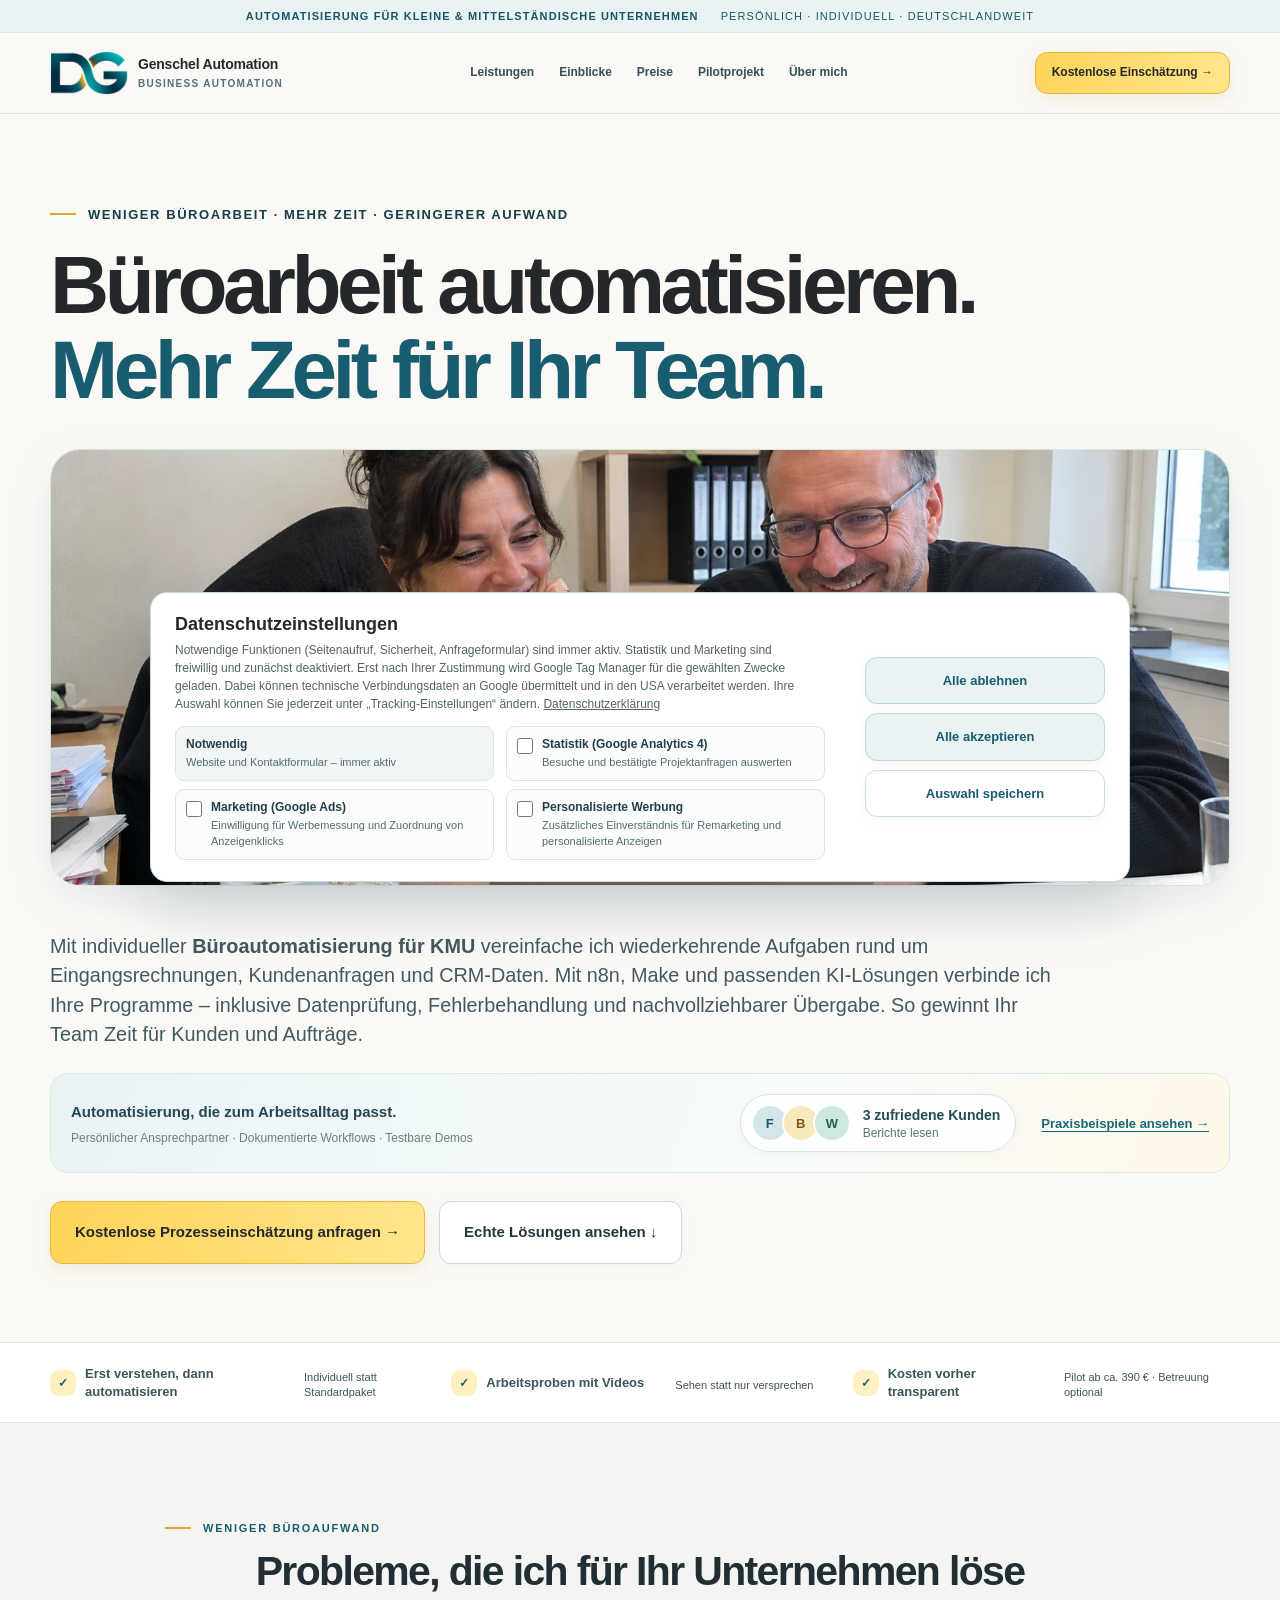
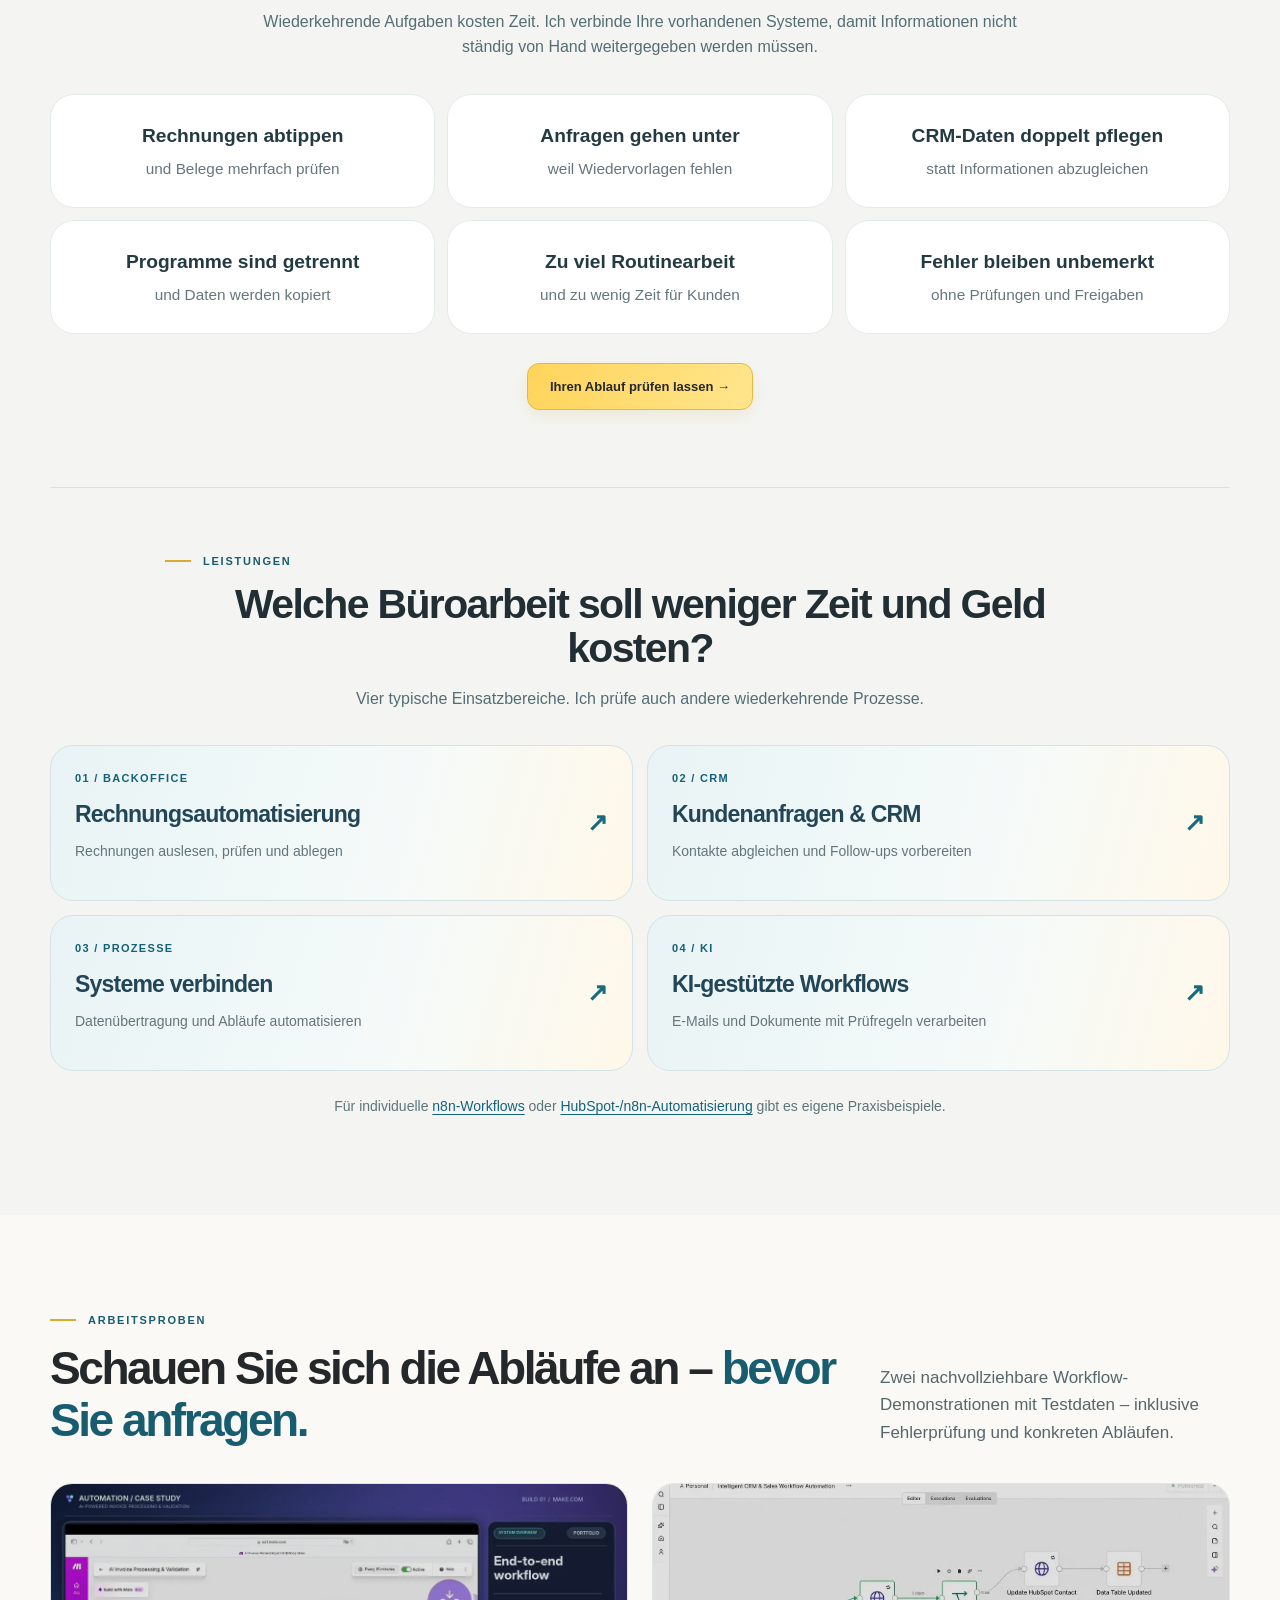
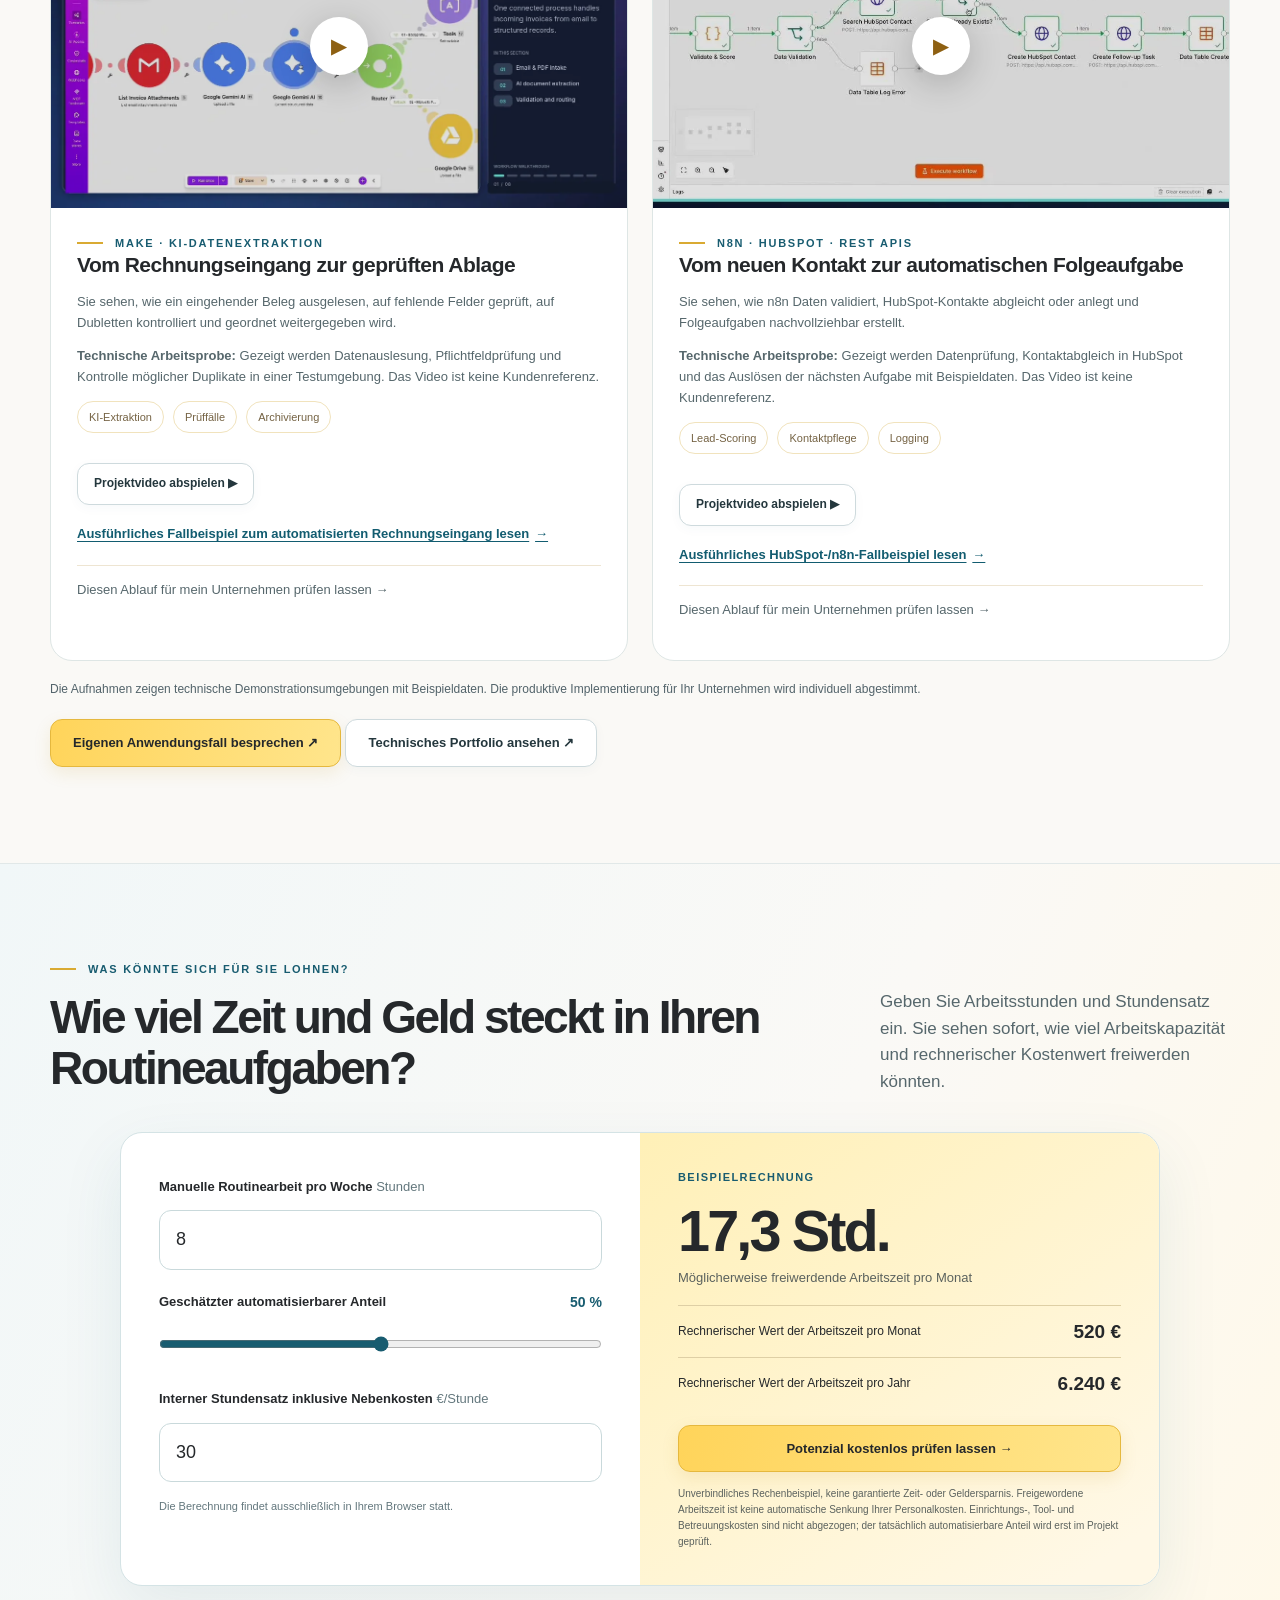
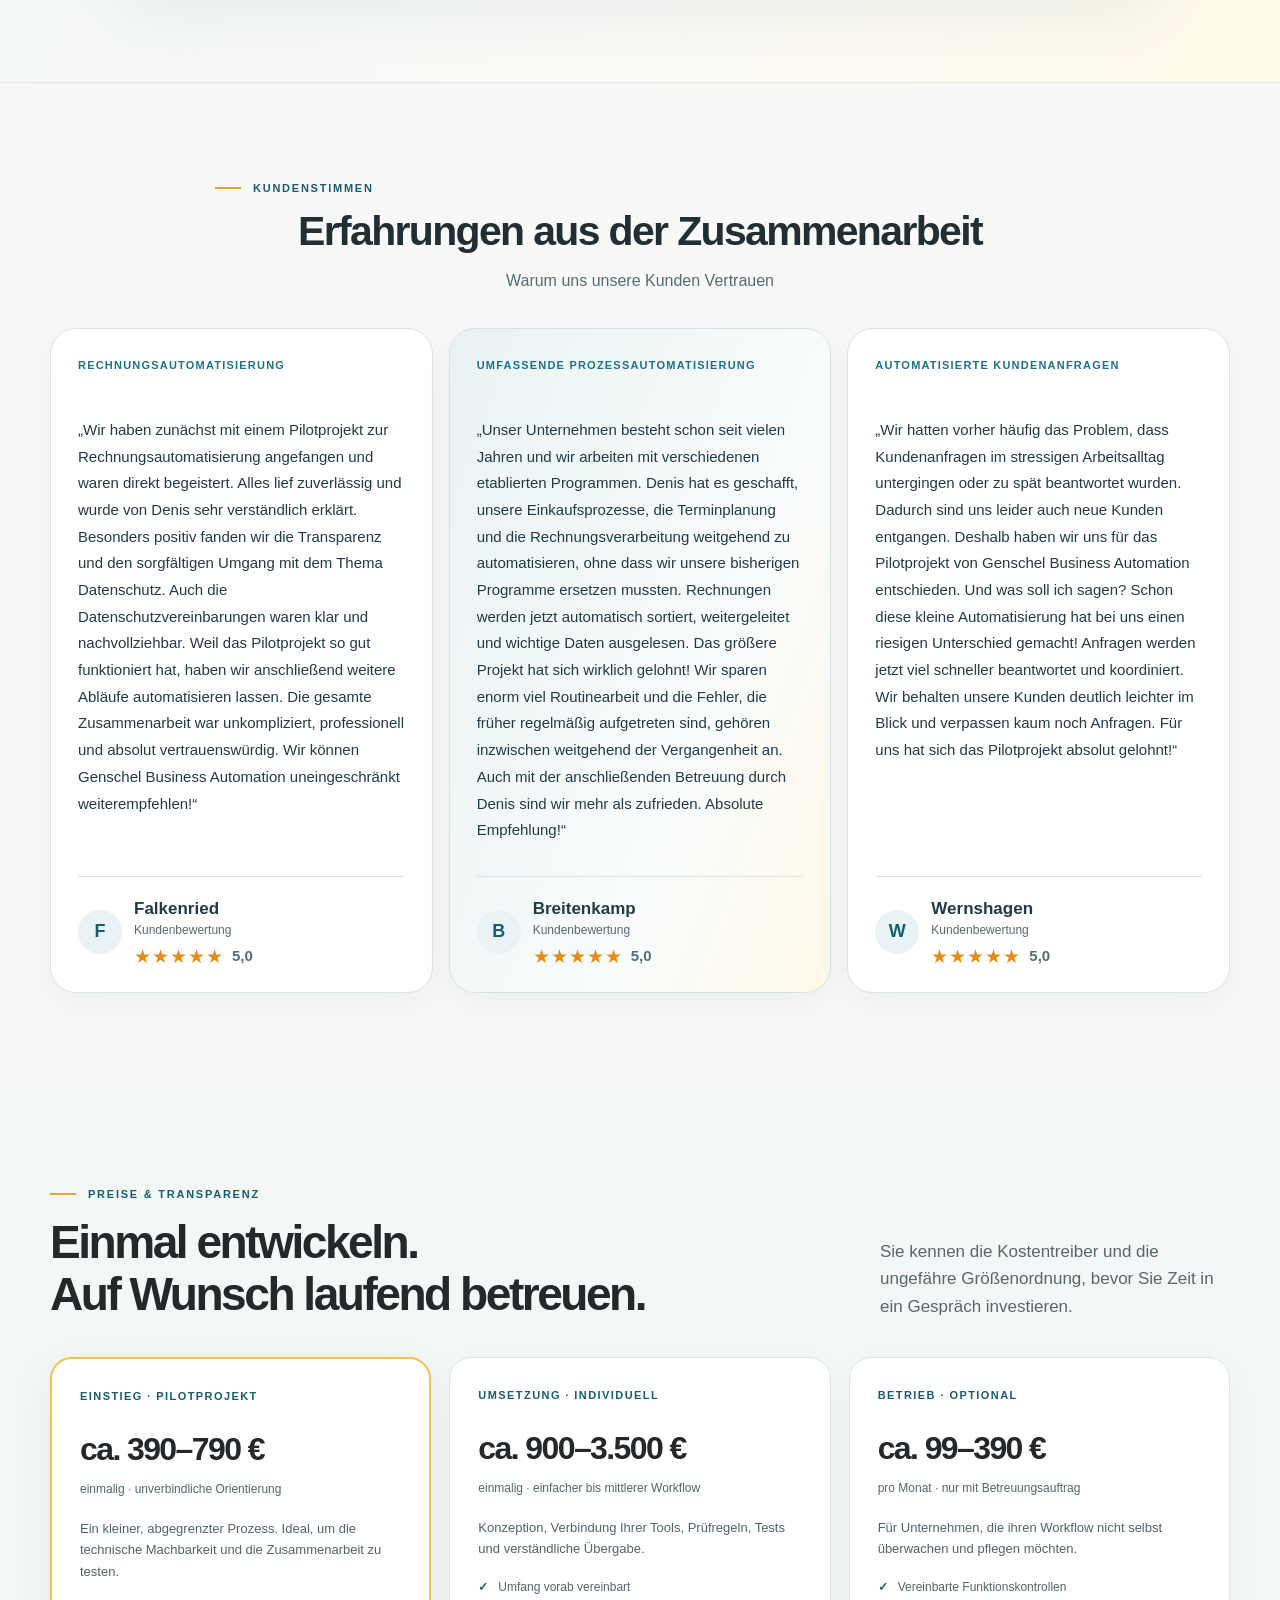
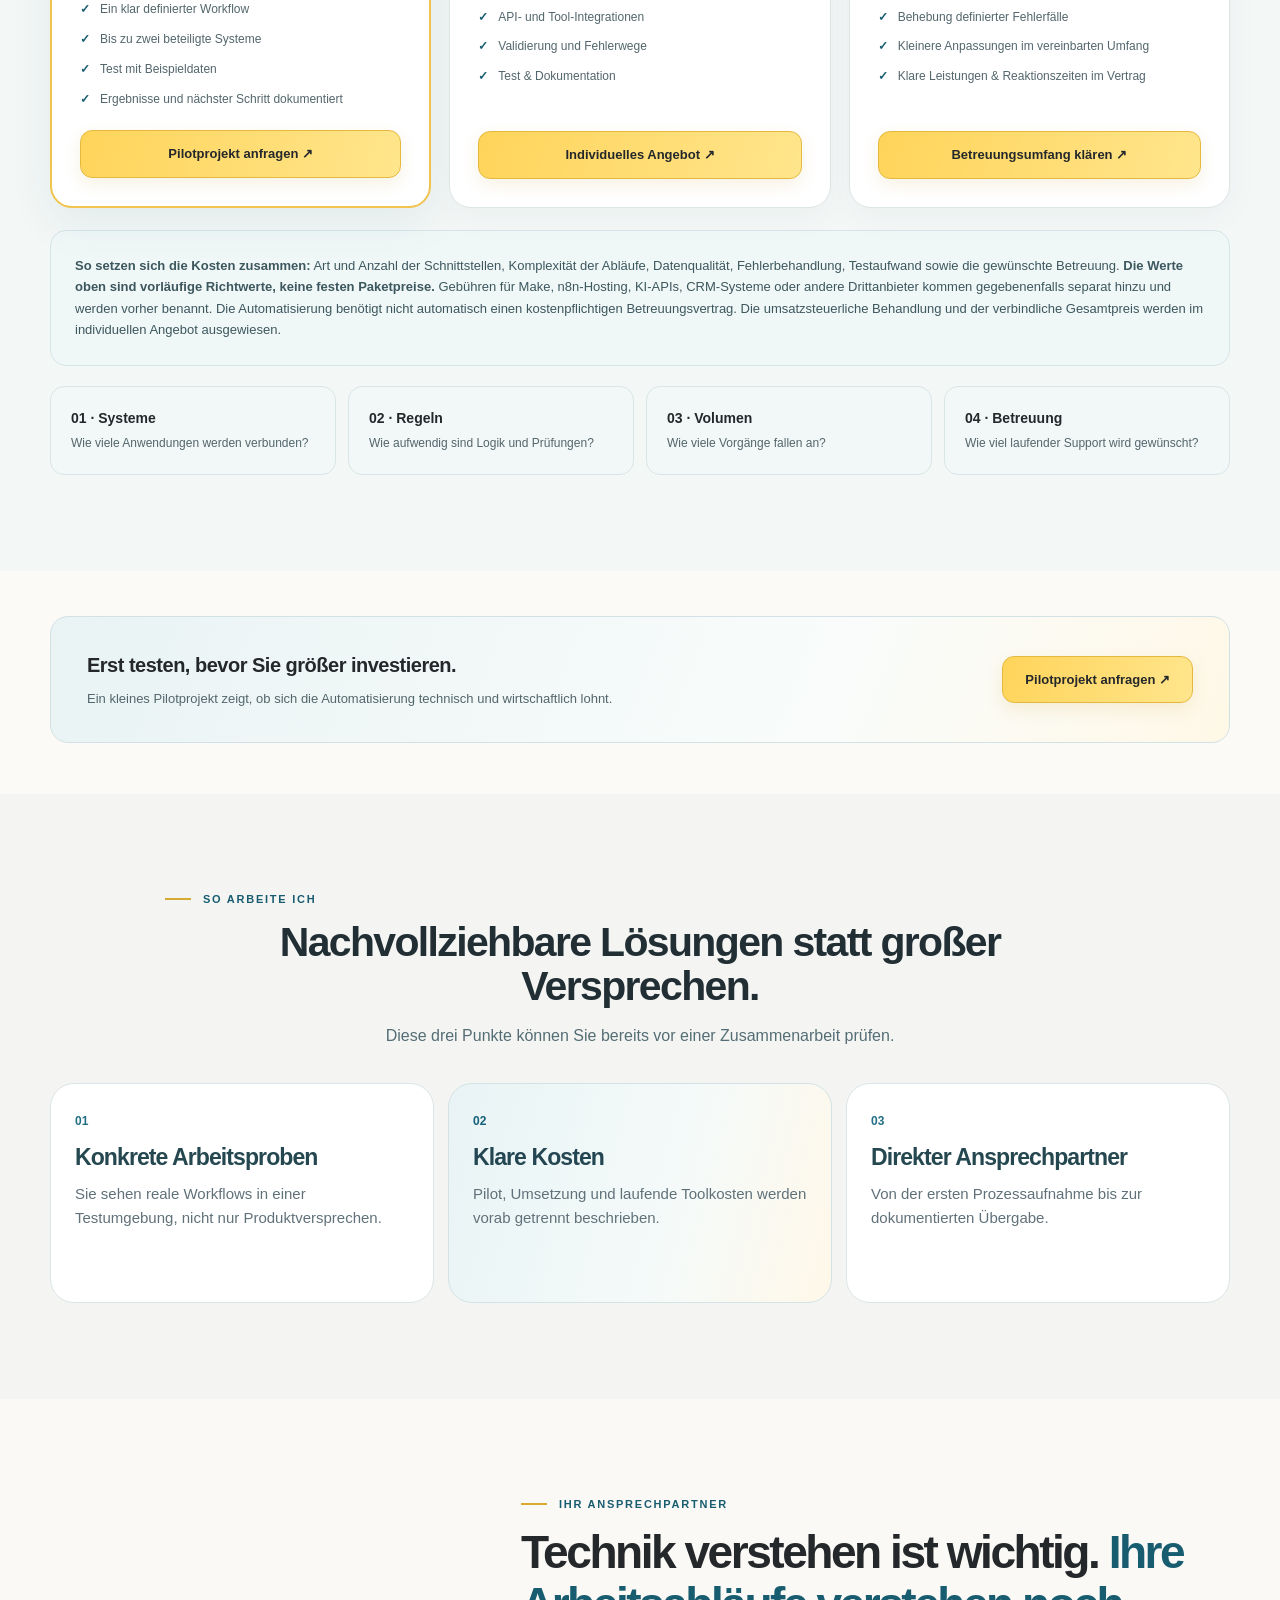
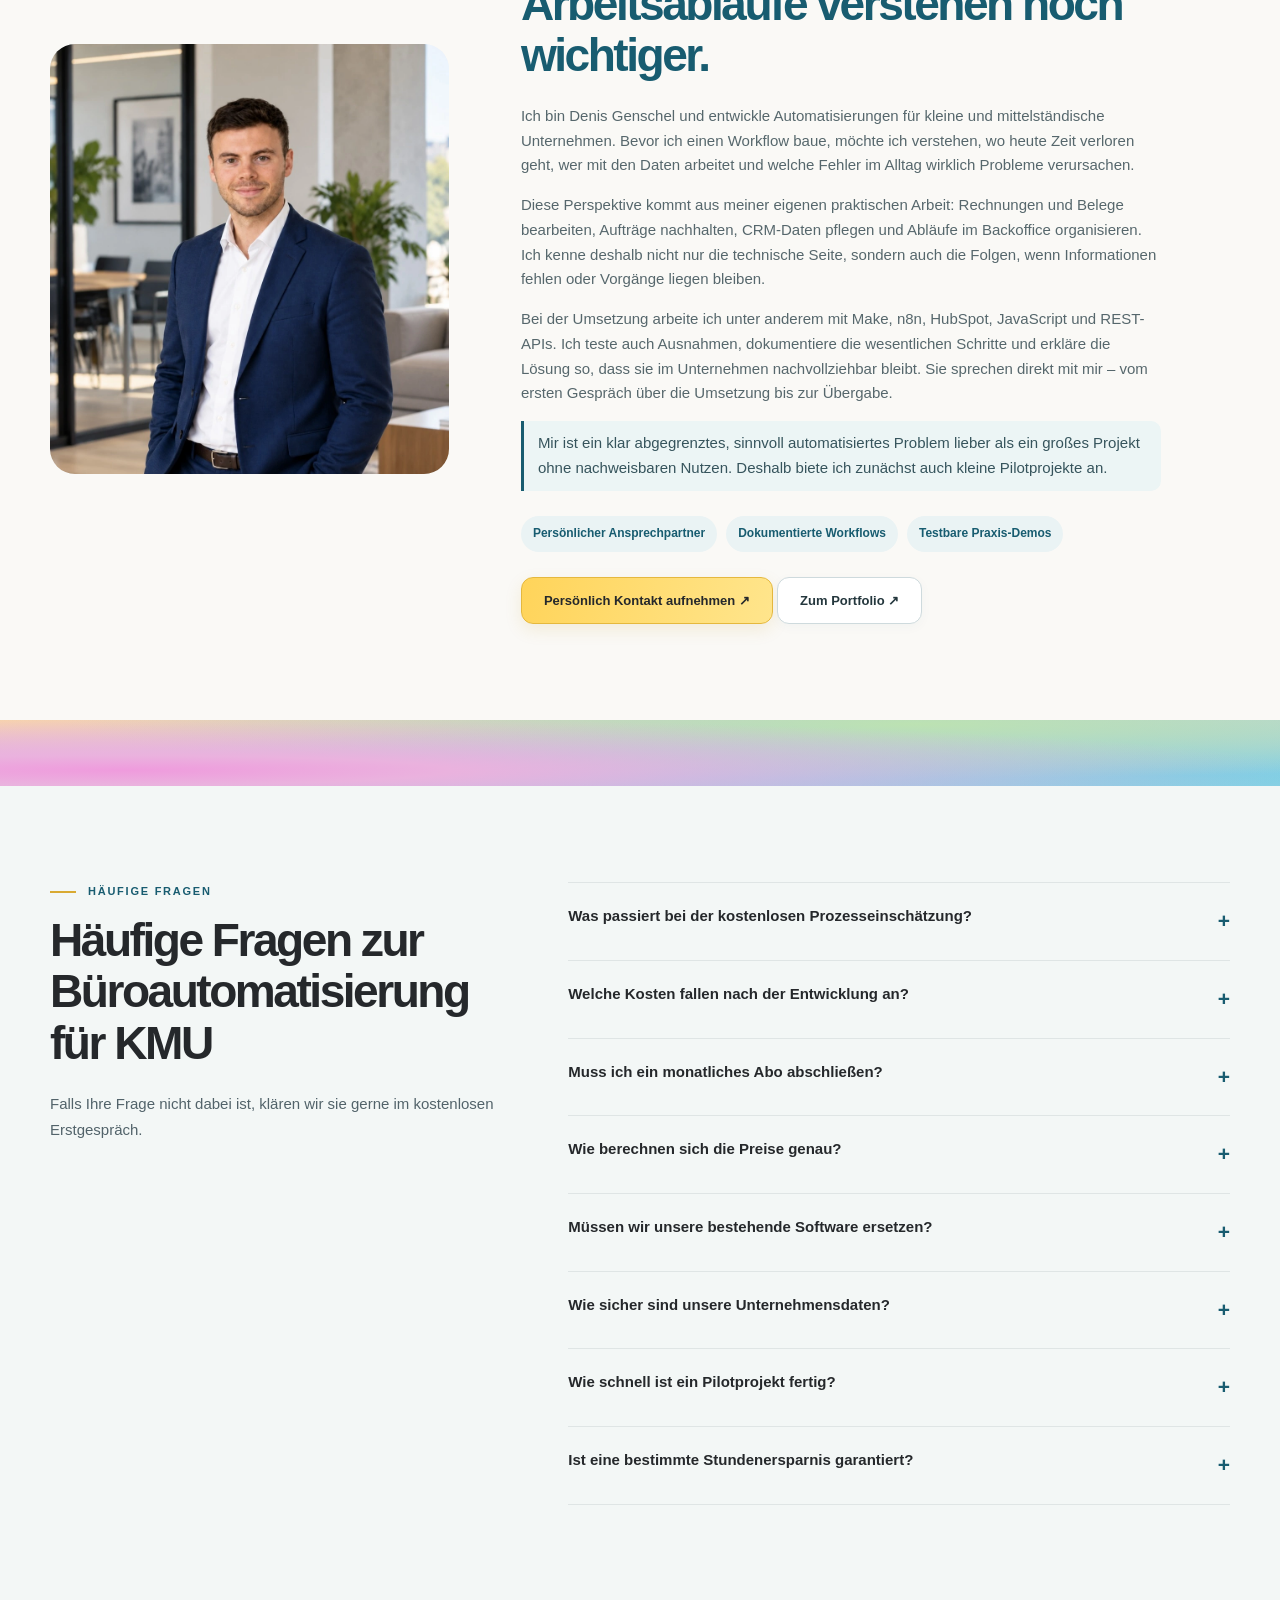
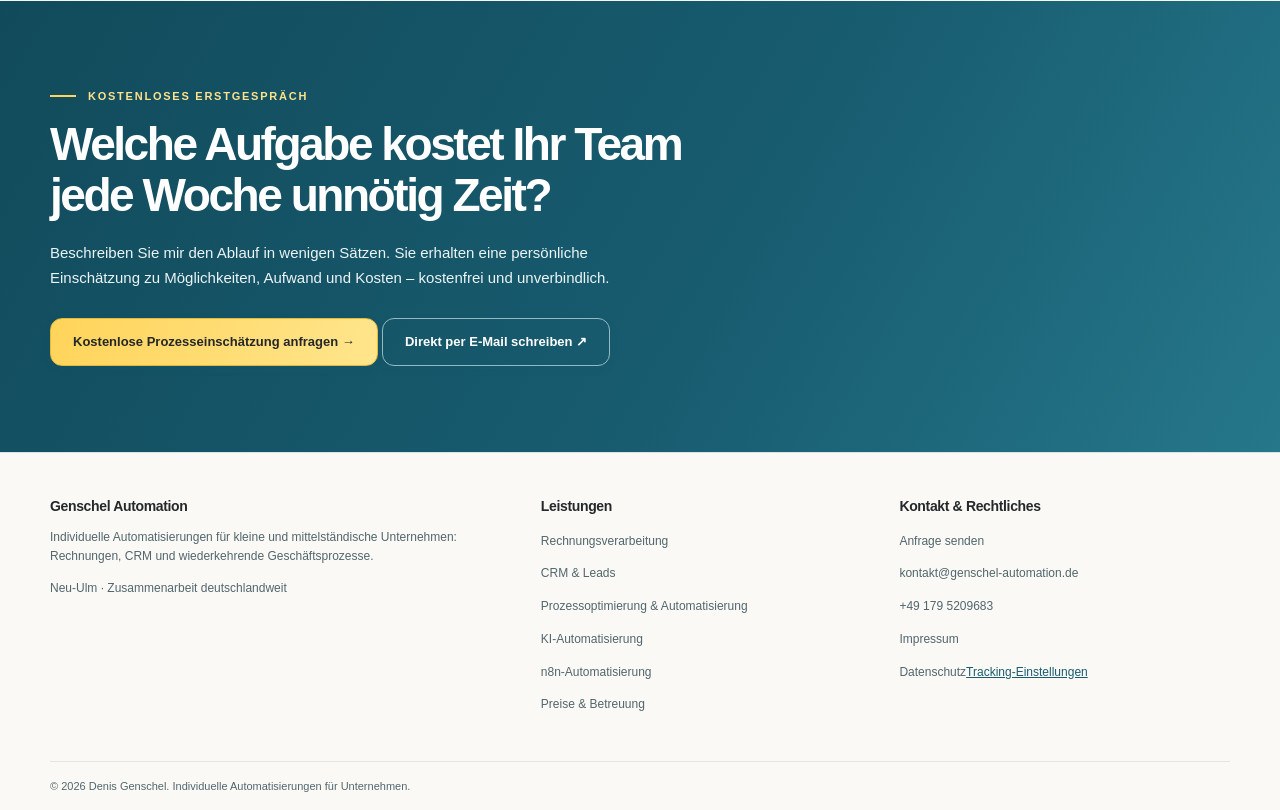
==== commit 8724aceb: "Add files via upload" ====
--- a/index.html
+++ b/index.html
@@ -54,7 +54,7 @@
 <style>.case-study-ref{margin:18px 0 12px}.case-study-link{display:inline-flex;align-items:center;gap:.45em;color:#125c70;font-weight:750;text-decoration:underline;text-underline-offset:.24em;line-height:1.55}.case-study-link:hover{color:#0c4051}</style><link href="assets/kundenstimmen.css?v=20261116d" rel="stylesheet"/><link href="assets/korrekturen-abschnitte-2026-11-16.css?v=1" rel="stylesheet"/><link href="assets/hero-vertrauen-ohne-netzwerk-2026-11-16.css?v=1" rel="stylesheet"/></head><body><a class="skip" href="#main">Zum Inhalt springen</a><div class="topline"><div class="container"><b>Automatisierung für kleine &amp; mittelständische Unternehmen</b><span>Persönlich · Individuell · Deutschlandweit</span></div></div><header class="nav-wrap"><div class="container nav-inner"><a aria-label="Genschel Automation – Startseite" class="brand" href="/"><span aria-hidden="true" class="brand-mark"><img alt="" height="50" role="presentation" src="assets/dg-logo.png" width="88"/></span><span class="brand-name">Genschel Automation<small>Business Automation</small></span></a><nav aria-label="Hauptnavigation" class="nav-links" id="navLinks"><a href="/#leistungen">Leistungen</a><a href="/#projekte">Einblicke</a><a href="/#preise">Preise</a><a href="/#ablauf">Pilotprojekt</a><a href="/#ueber-mich">Über mich</a></nav><a class="btn primary small" href="anfrage.html">Kostenlose Einschätzung →</a><button aria-controls="navLinks" aria-expanded="false" class="menu" id="menuBtn" type="button">Menü ☰</button></div></header><main id="main">
 <section class="hero cinematic-hero dg-redesign-hero" id="willkommen">
 <div class="container cinematic-copy dg-hero-heading"><div class="eyebrow">WENIGER BÜROARBEIT · MEHR ZEIT · GERINGERER AUFWAND</div><h1>Büroarbeit automatisieren.<span>Mehr Zeit für Ihr Team.</span></h1></div>
-<div class="container cinematic-copy dg-hero-details"><figure class="dg-hero-customer-photo"><img alt="Zwei Personen besprechen gemeinsam eine Aufgabe am Laptop im Büro" decoding="async" fetchpriority="high" height="941" loading="eager" src="assets/team-im-buero-symbolbild.webp?v=20261116b" width="1672"/></figure><p class="lead">Mit individueller <strong>Büroautomatisierung für KMU</strong> vereinfache ich wiederkehrende Aufgaben rund um Eingangsrechnungen, Kundenanfragen und CRM-Daten. Mit n8n, Make und passenden KI-Lösungen verbinde ich Ihre Programme – inklusive Datenprüfung, Fehlerbehandlung und nachvollziehbarer Übergabe. So gewinnt Ihr Team Zeit für Kunden und Aufträge.</p><div class="dg-hero-trust"><div class="dg-trust-copy"><strong>Automatisierung, die zum Arbeitsalltag passt.</strong><small>Persönlicher Ansprechpartner · Dokumentierte Workflows · Testbare Demos</small></div><a aria-label="Drei Kundenbewertungen von Falkenried, Breitenkamp und Wernshagen lesen" class="dg-customer-proof" href="#kundenstimmen"><span aria-hidden="true" class="dg-proof-initials"><span>F</span><span>B</span><span>W</span></span><span class="dg-proof-label"><strong>3 Kundenstimmen</strong><small>Erfahrungen ansehen</small></span></a><a class="dg-trust-link" href="#projekte">Praxisbeispiele ansehen →</a></div><div class="cta-line"><a class="btn primary" href="anfrage.html?quelle=startseite">Kostenlose Prozesseinschätzung anfragen →</a><a class="btn" href="#projekte">Echte Lösungen ansehen ↓</a></div></div></section>
+<div class="container cinematic-copy dg-hero-details"><figure class="dg-hero-customer-photo"><img alt="Zwei Personen besprechen gemeinsam eine Aufgabe am Laptop im Büro" decoding="async" fetchpriority="high" height="941" loading="eager" src="assets/team-im-buero-symbolbild.webp?v=20261116b" width="1672"/></figure><p class="lead">Mit individueller <strong>Büroautomatisierung für KMU</strong> vereinfache ich wiederkehrende Aufgaben rund um Eingangsrechnungen, Kundenanfragen und CRM-Daten. Mit n8n, Make und passenden KI-Lösungen verbinde ich Ihre Programme – inklusive Datenprüfung, Fehlerbehandlung und nachvollziehbarer Übergabe. So gewinnt Ihr Team Zeit für Kunden und Aufträge.</p><div class="dg-hero-trust"><div class="dg-trust-copy"><strong>Automatisierung, die zum Arbeitsalltag passt.</strong><small>Persönlicher Ansprechpartner · Dokumentierte Workflows · Testbare Demos</small></div><a aria-label="Drei Kundenbewertungen von Falkenried, Breitenkamp und Wernshagen lesen" class="dg-customer-proof" href="#kundenstimmen"><span aria-hidden="true" class="dg-proof-initials"><span>F</span><span>B</span><span>W</span></span><span class="dg-proof-label"><strong>3 zufriedene Kunden</strong><small>Berichte lesen</small></span></a><a class="dg-trust-link" href="#projekte">Praxisbeispiele ansehen →</a></div><div class="cta-line"><a class="btn primary" href="anfrage.html?quelle=startseite">Kostenlose Prozesseinschätzung anfragen →</a><a class="btn" href="#projekte">Echte Lösungen ansehen ↓</a></div></div></section>
 <div class="trustband"><div class="container"><div><span class="tick">✓</span><strong>Erst verstehen, dann automatisieren</strong><small>Individuell statt Standardpaket</small></div><div><span class="tick">✓</span><strong>Arbeitsproben mit Videos</strong><small>Sehen statt nur versprechen</small></div><div><span class="tick">✓</span><strong>Kosten vorher transparent</strong><small>Pilot ab ca. 390 € · Betreuung optional</small></div></div></div>
 <section class="section dg-solutions" id="leistungen"><div class="container">
 <div class="dg-center-heading"><div class="eyebrow">Weniger Büroaufwand</div><h2>Probleme, die ich für Ihr Unternehmen löse</h2><p>Wiederkehrende Aufgaben kosten Zeit. Ich verbinde Ihre vorhandenen Systeme, damit Informationen nicht ständig von Hand weitergegeben werden müssen.</p></div>
--- a/assets/hero-vertrauen-ohne-netzwerk-2026-11-16.css
+++ b/assets/hero-vertrauen-ohne-netzwerk-2026-11-16.css
@@ -0,0 +1,48 @@
+/* Genschel Automation – 16.11.2026: Kundenstimmen-Mini-Element und Layout nach Entfernen der KI-Netzwerkszene. */
+.dg-redesign-hero .dg-hero-trust {
+  display:flex;
+  align-items:center;
+  gap:clamp(12px,2vw,25px);
+  padding:clamp(15px,2vw,20px);
+  flex-wrap:wrap;
+  background:linear-gradient(110deg,#E9F3F4,#F9FCFB 66%,#FFF8E7);
+}
+.dg-redesign-hero .dg-hero-trust .dg-trust-copy {flex:1 1 290px;min-width:220px;}
+.dg-redesign-hero .dg-hero-trust .dg-trust-link {margin-left:0; white-space:nowrap;}
+.dg-customer-proof {
+  display:flex;align-items:center;gap:12px; flex:0 0 auto;
+  padding:9px 15px 9px 10px;
+  background:rgba(255,255,255,.77);
+  border:1px solid #d8e5e5;
+  border-radius:999px;
+  box-shadow:0 2px 12px rgba(25,79,90,.035);
+  text-decoration:none;
+  color:#234955;
+  transition:transform .18s ease, box-shadow .18s ease;
+}
+.dg-customer-proof:hover,.dg-customer-proof:focus-visible {box-shadow:0 5px 17px rgba(25,79,90,.12); transform:translateY(-1px);}
+.dg-customer-proof:focus-visible {outline:3px solid #e4a83a;outline-offset:3px;}
+.dg-proof-initials {display:flex;align-items:center; padding-left:7px;}
+.dg-proof-initials span {
+  display:flex;align-items:center;justify-content:center;
+  width:38px;height:38px;border-radius:50%;border:2px solid white;
+  margin-left:-7px;
+  color:#155a70;font-size:13px;font-weight:800;
+  letter-spacing:-.02em;background:#d3e7e8;
+}
+.dg-proof-initials span:nth-child(2) {background:#f8e9bc;color:#7a5417;}
+.dg-proof-initials span:nth-child(3) {background:#cde8dc;color:#276353;}
+.dg-proof-label {display:flex;flex-direction:column;gap:2px;line-height:1.2;}
+.dg-proof-label strong{font-size:14px;color:#224e5b;font-weight:780;}
+.dg-proof-label small{font-size:12px;color:#5a737a;}
+@media(max-width:830px){
+ .dg-redesign-hero .dg-hero-trust .dg-trust-copy{flex:1 1 100%;}
+ .dg-redesign-hero .dg-hero-trust .dg-trust-link{margin-left:auto;}
+}
+@media(max-width:460px){
+ .dg-redesign-hero .dg-hero-trust{gap:12px;}
+ .dg-redesign-hero .dg-hero-trust .dg-trust-copy{min-width:0;}
+ .dg-customer-proof {width:100%;border-radius:16px;justify-content:flex-start;}
+ .dg-redesign-hero .dg-hero-trust .dg-trust-link{margin-left:0;}
+}
+@media(prefers-reduced-motion:reduce){.dg-customer-proof{transition:none;}}
